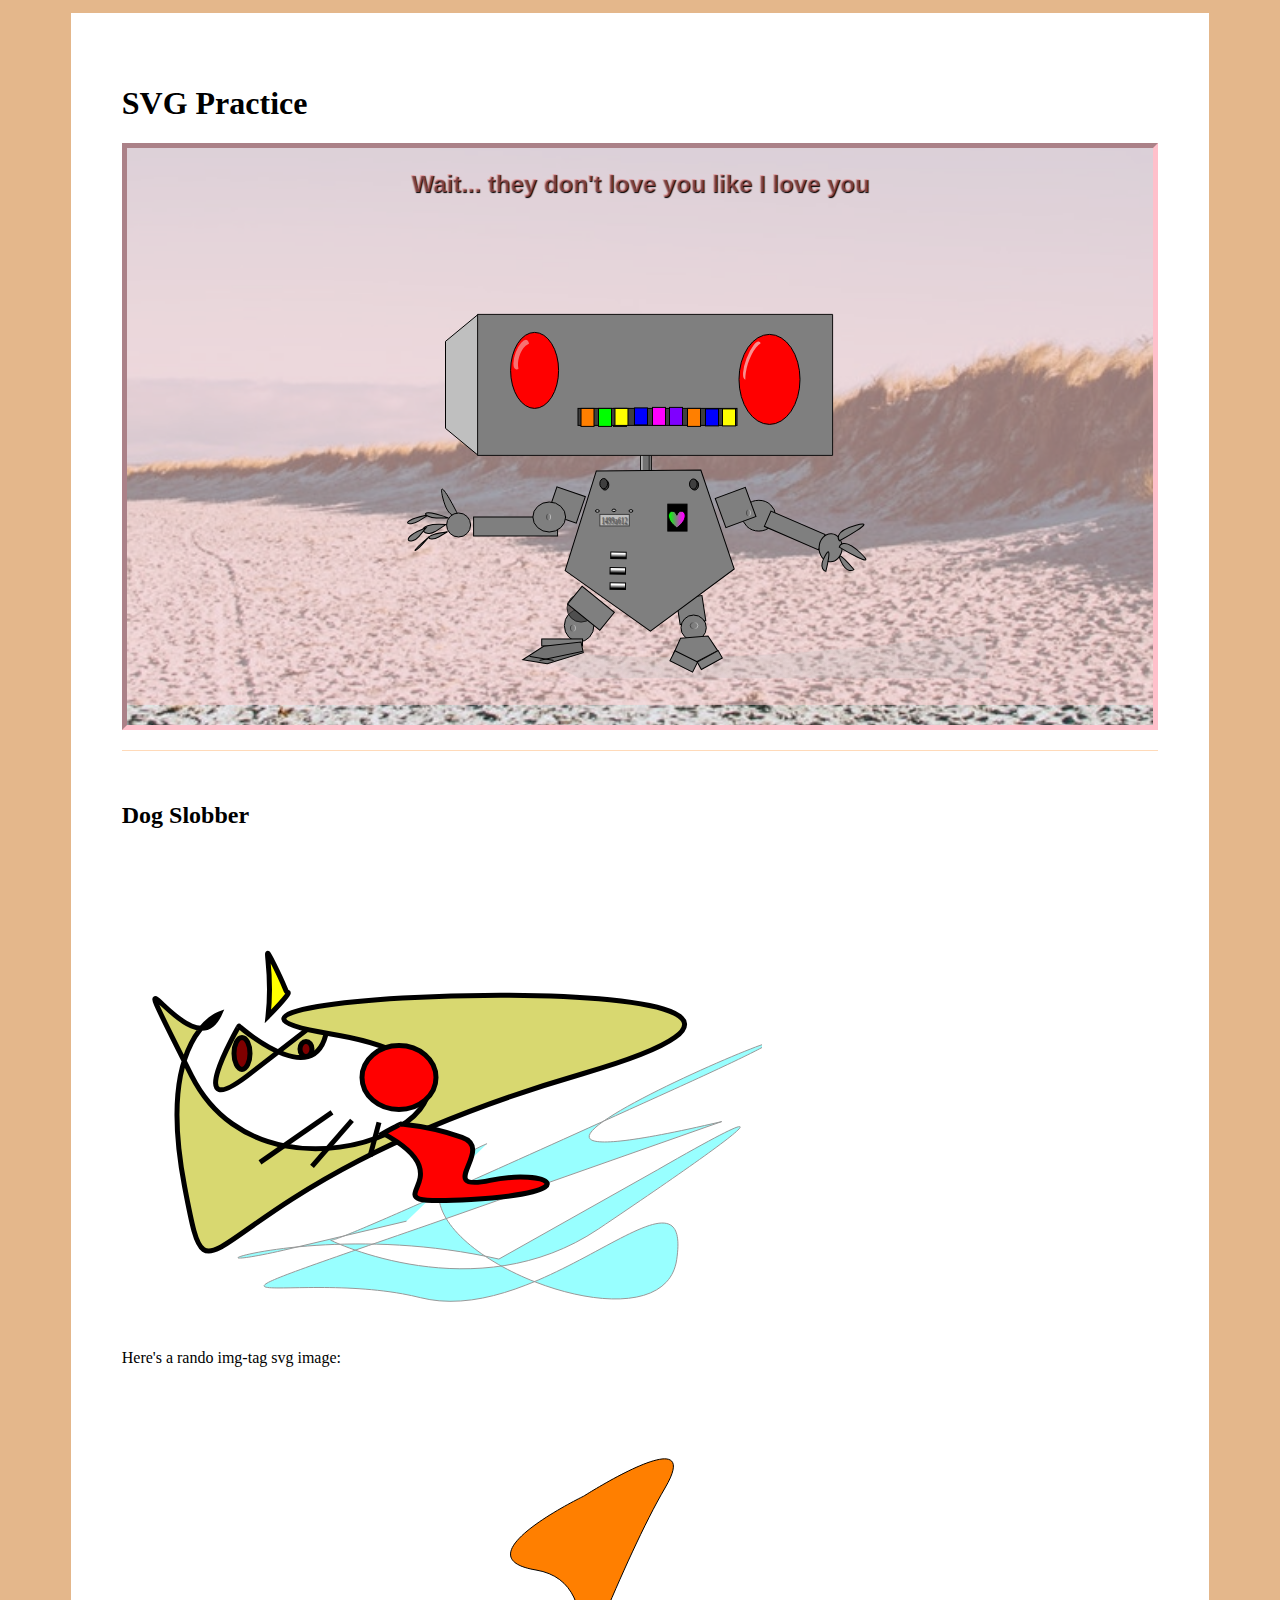
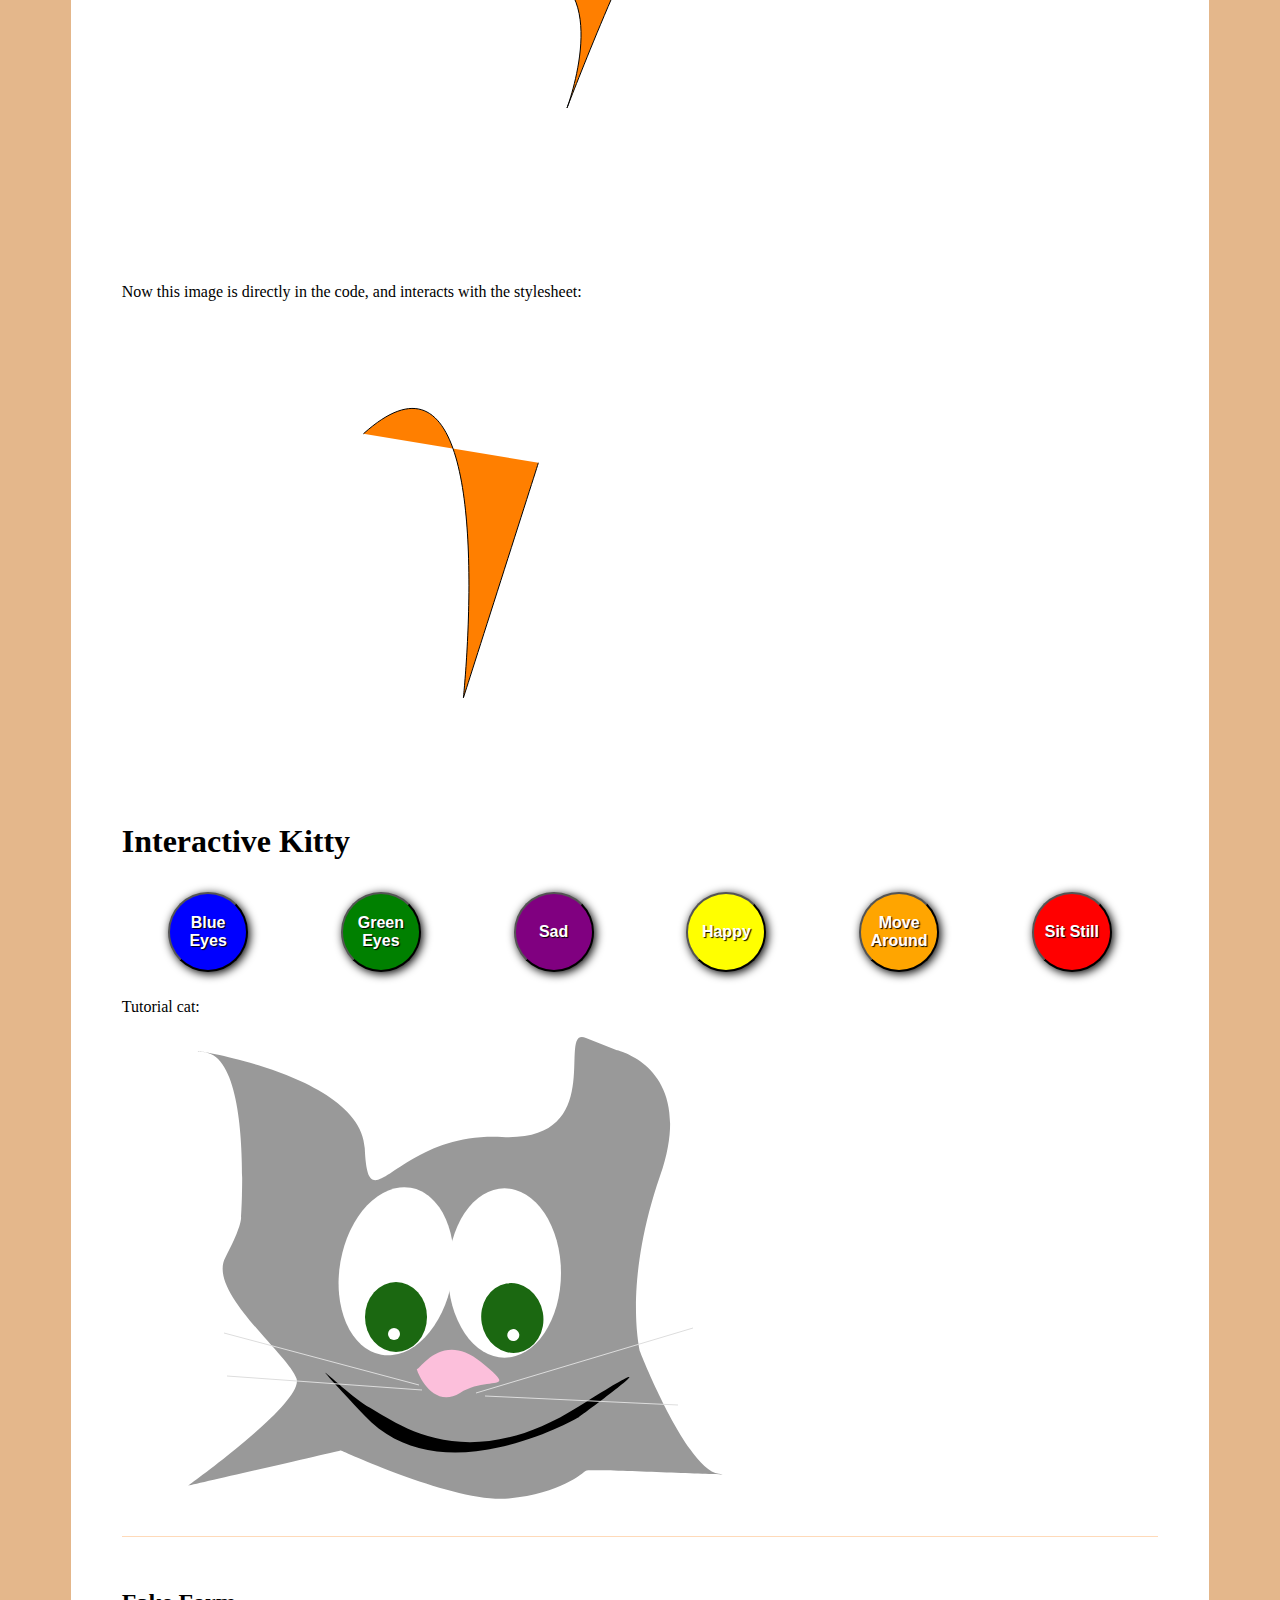
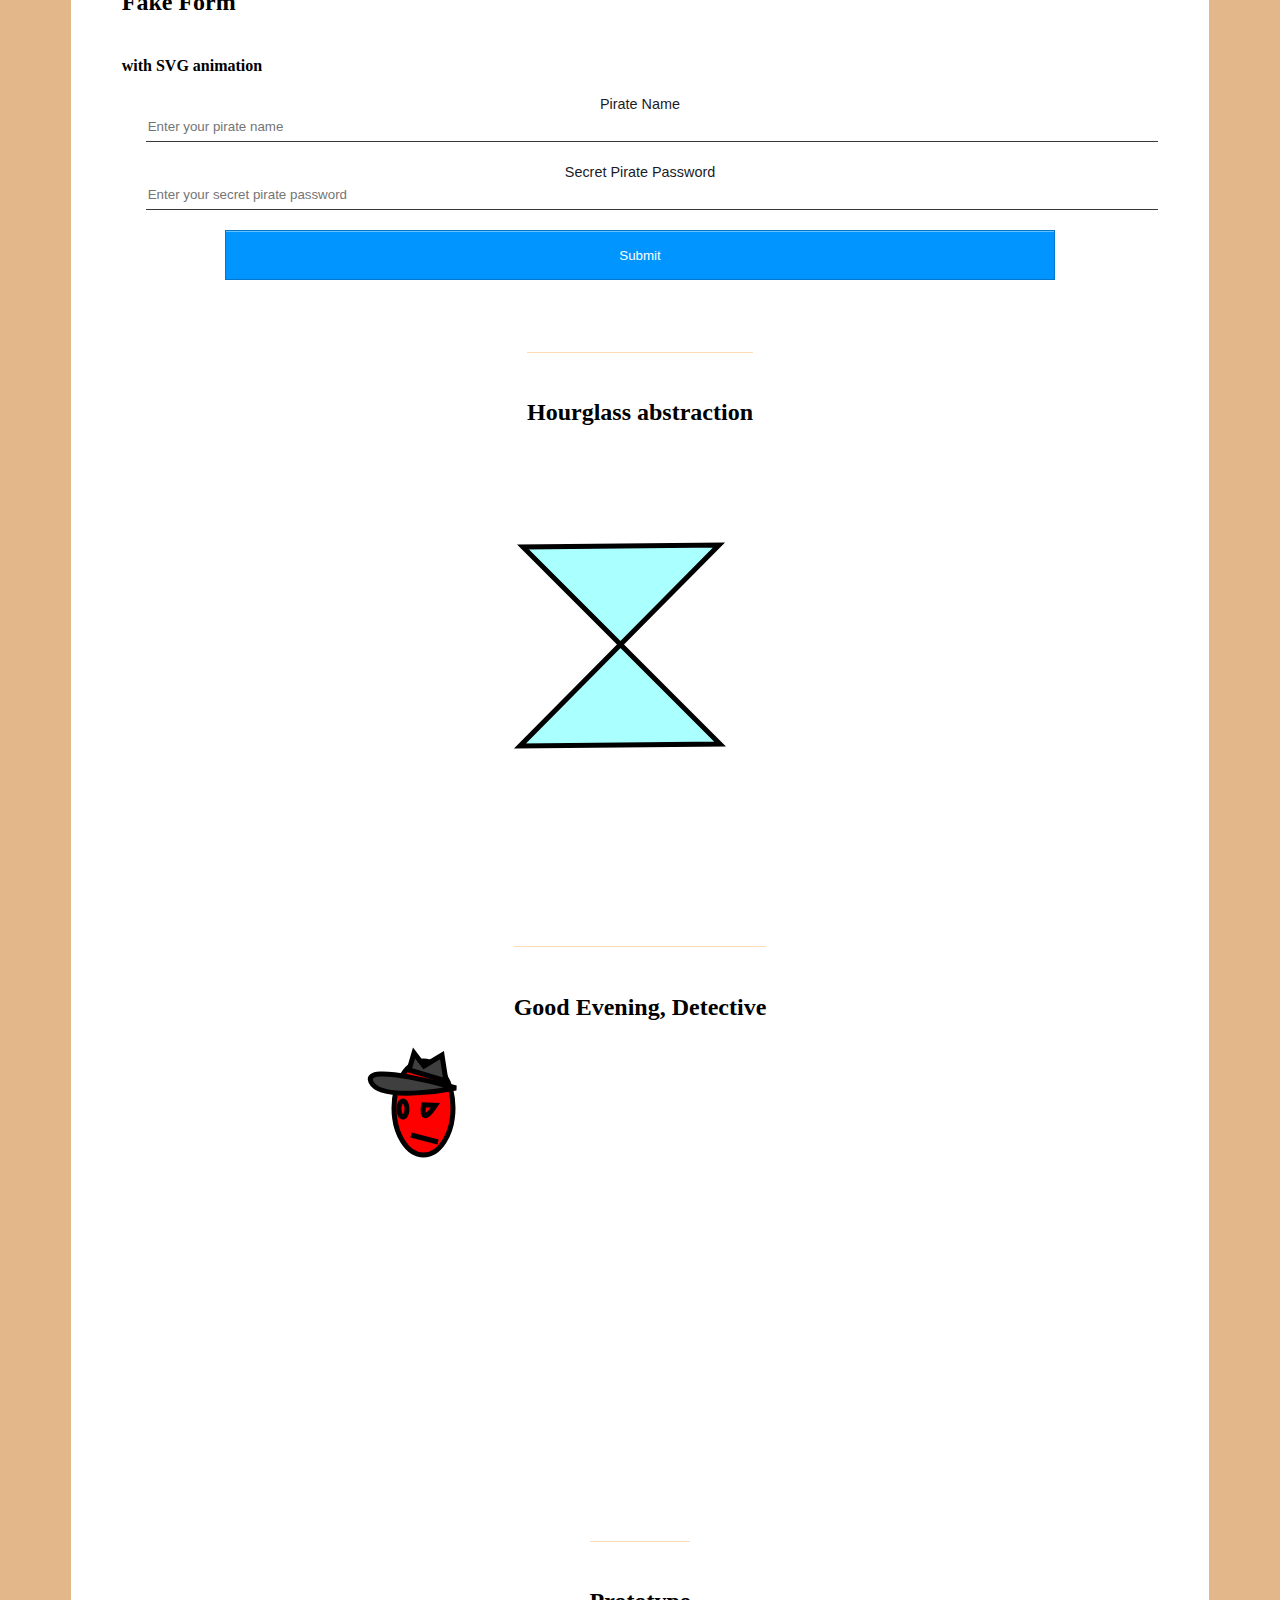
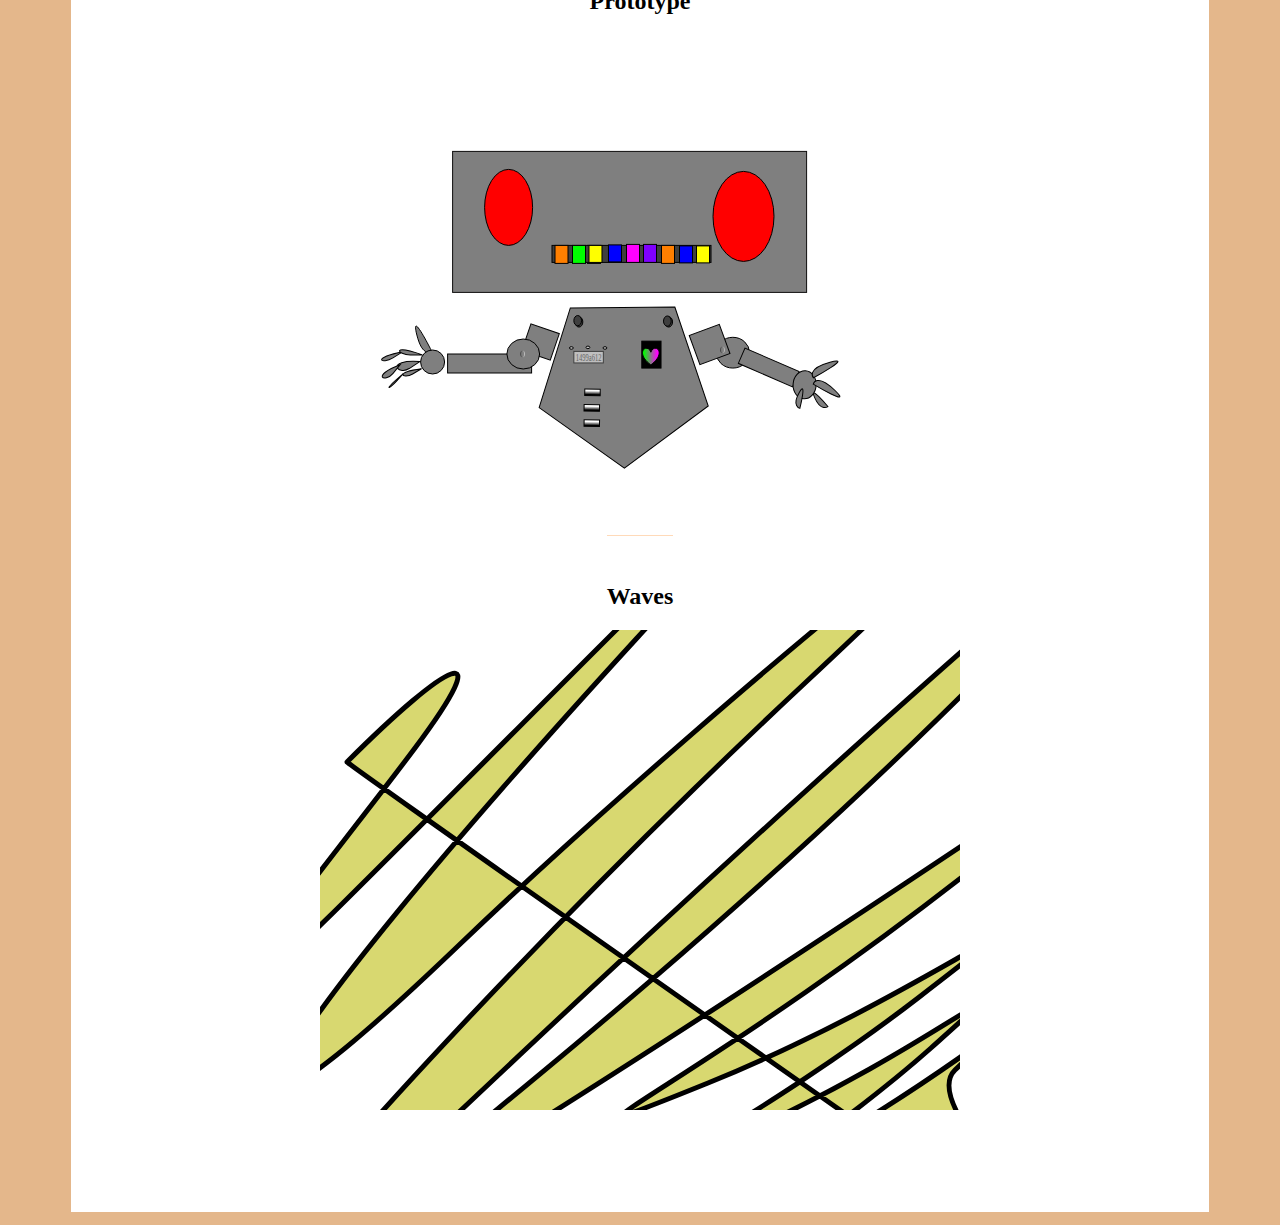
==== index.html @ c518fdb3 "add glitch effects to image" ====
<!DOCTYPE html>
<html lang="en" dir="ltr">
<head>
  <link rel="stylesheet" href="/css/master.css">
  <meta charset="utf-8">
  <title>SVG Practice</title>
</head>
<body>
  <div class="container">
    <div class="practice">
      <h1>SVG Practice</h1>
      <div class="robot-full">
        <div class="overlay">
          <h2>Wait... they don't love you like I love you<svg width="639.9999999999999" height="479.9999999999998" xmlns="http://www.w3.org/2000/svg" xmlns:svg="http://www.w3.org/2000/svg">
 <!-- Created with SVG-edit - http://svg-edit.googlecode.com/ -->
 <defs>
  <linearGradient id="svg_52">
   <stop stop-color="#000000" offset="0.15942"/>
   <stop stop-color="#ffffff" offset="0.72583"/>
  </linearGradient>
  <linearGradient id="svg_64">
   <stop stop-color="#00ff00" offset="0.06177"/>
   <stop stop-color="#ff00ff" offset="0.88208"/>
   <stop stop-color="#ff00ff" offset="1"/>
  </linearGradient>
  <linearGradient id="svg_72">
   <stop stop-color="#000000" offset="0"/>
   <stop stop-color="#ffffff" offset="1"/>
  </linearGradient>
  <pattern height="100" width="100" y="0" x="0" patternUnits="userSpaceOnUse" id="gridpattern">
   <image height="100" width="100" y="0" x="0" id="svg_8"/>
  </pattern>
  <linearGradient y2="0" x2="1" y1="0" x1="0" id="svg_81">
   <stop offset="0.8313" stop-color="#727272"/>
   <stop offset="1" stop-color="#8d8d8d"/>
  </linearGradient>
  <linearGradient id="svg_34" x1="0" y1="0" x2="1" y2="0">
   <stop stop-color="#727272" offset="0.8313"/>
   <stop stop-color="#8d8d8d" offset="1"/>
  </linearGradient>
  <linearGradient id="svg_89" x1="0" y1="0" x2="1" y2="0">
   <stop stop-color="#3f3f3f" offset="0.8938"/>
   <stop stop-color="#c0c0c0" offset="0.95239"/>
  </linearGradient>
  <linearGradient y2="0" x2="1" y1="0" x1="0" id="svg_90">
   <stop offset="0.82739" stop-color="#3f3f3f"/>
   <stop offset="0.95239" stop-color="#c0c0c0"/>
  </linearGradient>
  <linearGradient y2="0" x2="1" y1="0" x1="0" id="svg_95">
   <stop offset="0" stop-color="#3f3f3f"/>
   <stop offset="0.03442" stop-color="#c0c0c0"/>
  </linearGradient>
 </defs>
 <g stroke="null">
  <title>Layer 1</title>
  <path stroke="#0f0e0e" fill-opacity="0.28" id="svg_88" d="m190.25841,416.9064c369.01879,91.84539 657.98154,-19.44088 424.9671,142.81931c-233.01445,162.2602 -175.7843,37.80996 -176.69733,34.99325" stroke-linecap="null" stroke-linejoin="null" stroke-dasharray="null" stroke-width="0" fill="url(#svg_95)" transform="rotate(-7.409631252288818 444.63958740234267,529.9381713867186) "/>
  <rect stroke="#000000" id="svg_3" height="41.33333" width="10.66667" y="249.3333" x="294.66667" fill="url(#svg_81)"/>
  <polygon stroke="#000000" id="svg_35" fill="#bfbfbf" points="152.12864685058594,186.8656005859375 132.02796507961284,257.23919677734375 99.50437756329757,230.35887145996094 99.50437756329757,143.37234497070312 132.02796507961284,116.4920425415039 152.12864685058594,186.8656005859375 "/>
  <rect stroke="#000000" fill="#7f7f7f" stroke-width="null" stroke-dasharray="null" stroke-linejoin="null" stroke-linecap="null" x="332.08039" y="399.28295" width="25.93972" height="25.57867" id="svg_22" transform="rotate(-8.63525676727295 345.050231933594,412.07229614257807) "/>
  <rect stroke="#000000" fill="#bfbfbf" stroke-width="0" stroke-dasharray="null" stroke-linejoin="null" stroke-linecap="null" x="295.13751" y="256.95" width="1.5" height="15" id="svg_84"/>
  <rect stroke="#0f0e0e" fill="url(#svg_89)" stroke-width="0" stroke-dasharray="null" stroke-linejoin="null" stroke-linecap="null" x="302.45558" y="254.3195" width="2.21894" height="19.23077" id="svg_87"/>
  <path stroke="#0f0e0e" fill="#7f7f7f" stroke-width="null" stroke-dasharray="null" stroke-linejoin="null" stroke-linecap="null" d="m131.59999,116.4l355.00002,0l0,141l-355.00002,0l0,-141z" id="svg_1"/>
  <polygon stroke="#000000" id="svg_25" fill="#7f7f7f" points="388.6078944206238,337.4358973503113 327.2573390007019,422.04191541671753 227.99008131027222,389.72529554367065 227.99008131027222,285.1464991569519 327.2573390007019,252.8298487663269 388.6078944206238,337.4358973503113 " stroke-width="null" transform="rotate(-54.59344482421875 308.29898071289057,337.43588256835943) "/>
  <ellipse stroke="#000000" fill="#bfbfbf" stroke-width="null" stroke-dasharray="null" stroke-linejoin="null" stroke-linecap="null" cx="267.92276" cy="312.37823" rx="1.92308" ry="1.28205" id="svg_67"/>
  <ellipse stroke="#000000" fill="#bfbfbf" stroke-width="null" stroke-dasharray="null" stroke-linejoin="null" stroke-linecap="null" cx="251.36461" cy="312.96376" rx="1.92308" ry="1.28205" id="svg_76"/>
  <ellipse stroke="#000000" fill="#3f3f3f" stroke-width="null" stroke-dasharray="null" stroke-linejoin="null" stroke-linecap="null" cx="348.71793" cy="286.92309" id="svg_66" rx="3.84615" ry="5.12821"/>
  <ellipse stroke="#000000" fill="#3f3f3f" stroke-width="null" stroke-dasharray="null" stroke-linejoin="null" stroke-linecap="null" cx="258.97433" cy="286.92309" id="svg_65" rx="3.84615" ry="5.12821"/>
  <rect stroke="#000000" fill="url(#svg_52)" stroke-width="null" stroke-dasharray="null" stroke-linejoin="null" stroke-linecap="null" x="269.22177" y="349.60412" width="6.51726" height="15.45138" id="svg_51" transform="rotate(-89.04518127441406 272.48040771484375,357.3298034667969) "/>
  <ellipse stroke="#000000" fill="#7f7f7f" stroke-width="null" stroke-dasharray="null" stroke-linejoin="null" stroke-linecap="null" cx="412.82049" cy="317.69232" id="svg_42" rx="16.66667" ry="15.38462"/>
  <ellipse stroke="#000000" fill="#ff0000" stroke-width="null" stroke-dasharray="null" stroke-linejoin="null" stroke-linecap="null" cx="188.6" cy="172.4" id="svg_2" rx="24" ry="38"/>
  <ellipse stroke="#000000" fill="#ff0000" stroke-width="null" stroke-dasharray="null" stroke-linejoin="null" stroke-linecap="null" cx="423.49999" cy="181.4" rx="30.5" ry="45" id="svg_4"/>
  <rect stroke="#000000" fill="#3f3f3f" stroke-width="null" stroke-dasharray="null" stroke-linejoin="null" stroke-linecap="null" x="267.5" y="210.4" width="13" height="18" id="svg_11"/>
  <rect stroke="#000000" fill="#3f3f3f" stroke-width="null" stroke-dasharray="null" stroke-linejoin="null" stroke-linecap="null" x="232" y="210.4" width="159" height="17" id="svg_5"/>
  <rect stroke="#000000" fill="#ffff00" stroke-width="null" stroke-dasharray="null" stroke-linejoin="null" stroke-linecap="null" x="268.98178" y="210.41215" width="13" height="17" id="svg_9"/>
  <rect stroke="#000000" fill="#0000ff" stroke-width="null" stroke-dasharray="null" stroke-linejoin="null" stroke-linecap="null" x="288.47571" y="209.91215" width="13" height="17" id="svg_14"/>
  <rect stroke="#000000" fill="#7f00ff" stroke-width="null" stroke-dasharray="null" stroke-linejoin="null" stroke-linecap="null" x="323.5" y="209.4" width="13" height="18" id="svg_15"/>
  <rect stroke="#000000" fill="#ff00ff" stroke-width="null" stroke-dasharray="null" stroke-linejoin="null" stroke-linecap="null" x="306.5" y="209.4" width="13" height="18" id="svg_10"/>
  <rect stroke="#000000" fill="#ff7f00" stroke-width="null" stroke-dasharray="null" stroke-linejoin="null" stroke-linecap="null" x="235" y="210.4" width="13" height="18" id="svg_6"/>
  <rect stroke="#000000" fill="#00ff00" stroke-width="null" stroke-dasharray="null" stroke-linejoin="null" stroke-linecap="null" x="252.5" y="210.4" width="13" height="18" id="svg_12"/>
  <rect stroke="#000000" fill="#ff7f00" stroke-width="null" stroke-dasharray="null" stroke-linejoin="null" stroke-linecap="null" x="341.5" y="210.4" width="13" height="18" id="svg_16"/>
  <rect stroke="#000000" fill="#0000ff" stroke-width="null" stroke-dasharray="null" stroke-linejoin="null" stroke-linecap="null" x="359.5" y="210.9" width="13" height="17" id="svg_17"/>
  <rect stroke="#000000" fill="#ffff00" stroke-width="null" stroke-dasharray="null" stroke-linejoin="null" stroke-linecap="null" x="376.5" y="210.9" width="13" height="17" id="svg_18"/>
  <polygon stroke="null" id="svg_23" fill="#ff0000"/>
  <polygon stroke="null" id="svg_24" fill="#ff0000"/>
  <rect stroke="#000000" fill="#7f7f7f" stroke-width="null" stroke-dasharray="null" stroke-linejoin="null" stroke-linecap="null" x="205.60001" y="293" width="30" height="28" id="svg_26" transform="rotate(18.886079788208008 220.6000061035149,307.00000000000006) "/>
  <rect stroke="#000000" fill="#7f7f7f" stroke-width="null" stroke-dasharray="null" stroke-linejoin="null" stroke-linecap="null" x="373.6" y="294" width="32" height="31" id="svg_27" transform="rotate(-20.11259651184082 389.6000061035156,309.49999999999994) "/>
  <ellipse stroke="url(#svg_72)" fill="#7f7f7f" stroke-width="null" stroke-dasharray="null" stroke-linejoin="null" stroke-linecap="null" cx="201.92309" cy="319.6154" rx="1.92307" ry="3.20513" id="svg_69" opacity="0.5"/>
  <rect stroke="#000000" fill="#7f7f7f" stroke-width="null" stroke-dasharray="null" stroke-linejoin="null" stroke-linecap="null" x="127.6" y="319" width="84" height="19" id="svg_28"/>
  <ellipse stroke="#000000" fill="#7f7f7f" stroke-width="null" stroke-dasharray="null" stroke-linejoin="null" stroke-linecap="null" cx="203.24103" cy="319" id="svg_29" rx="16.35897" ry="15"/>
  <ellipse stroke="#000000" fill="#7f7f7f" stroke-width="null" stroke-dasharray="null" stroke-linejoin="null" stroke-linecap="null" cx="199.6" cy="311" id="svg_30" transform="rotate(-32.4712028503418 199.60000610351554,310.99999999999994) "/>
  <path stroke="#000000" fill="#7f7f7f" stroke-width="null" stroke-dasharray="null" stroke-linejoin="null" stroke-linecap="null" d="m111.6,316c0,0 -21,-42 -15,-17c6,25 15,17 15,17z" id="svg_33"/>
  <path stroke="#000000" fill="#7f7f7f" stroke-width="null" stroke-dasharray="null" stroke-linejoin="null" stroke-linecap="null" d="m84.24148,320.83673c-33,-6 -25,4 -12,2l12,-2z" id="svg_37" transform="rotate(-22.248985290527344 72.59998321533233,321.00000000000006) "/>
  <path stroke="#000000" fill="#7f7f7f" stroke-width="null" stroke-dasharray="null" stroke-linejoin="null" stroke-linecap="null" d="m102.6,318c-33,-6 -25,4 -12,2l12,-2z" id="svg_36" transform="rotate(9.763099670410156 90.95850372314449,318.16326904296875) "/>
  <path stroke="#000000" fill="#7f7f7f" stroke-width="null" stroke-dasharray="null" stroke-linejoin="null" stroke-linecap="null" d="m102.08292,336.98069c-27.66278,-6 -20.95665,4 -10.05919,2l10.05919,-2z" transform="rotate(-19.70992088317871 92.32424926757787,337.14395141601557) " id="svg_40"/>
  <ellipse stroke="#000000" fill="#7f7f7f" stroke-width="null" stroke-dasharray="null" stroke-linejoin="null" stroke-linecap="null" cx="112.6" cy="327" id="svg_31" rx="12" ry="12"/>
  <path stroke="#000000" fill="#7f7f7f" stroke-width="null" stroke-dasharray="null" stroke-linejoin="null" stroke-linecap="null" d="m100.24148,329.68168c-33,-11.69827 -25,7.79884 -12,3.89942l12,-3.89942z" id="svg_38" transform="rotate(-15.642210960388184 88.59998321533196,330) "/>
  <path stroke="#000000" fill="#7f7f7f" stroke-width="null" stroke-dasharray="null" stroke-linejoin="null" stroke-linecap="null" d="m82.28661,336.11648c-30.46783,-8.55996 -23.08169,5.70664 -11.07921,2.85332l11.07921,-2.85332z" transform="rotate(-36.54976272583008 71.53839111328134,336.3493957519531) " id="svg_39"/>
  <path stroke="#000000" fill="#7f7f7f" stroke-width="null" stroke-dasharray="null" stroke-linejoin="null" stroke-linecap="null" d="m85.86154,345.70923c-27.66278,-1.96785 -20.95666,1.3119 -10.0592,0.65595l10.0592,-0.65595z" transform="rotate(-44.41059875488281 76.10285949707034,345.7627868652344) " id="svg_41"/>
  <rect stroke="#000000" fill="#7f7f7f" stroke-width="null" stroke-dasharray="null" stroke-linejoin="null" stroke-linecap="null" x="419.23075" y="324.10258" width="58.97436" height="16.66667" id="svg_45" transform="rotate(-156.61474609375 448.71795654296875,332.4359436035157) "/>
  <path stroke="#000000" fill="#7f7f7f" stroke-width="null" stroke-dasharray="null" stroke-linejoin="null" stroke-linecap="null" d="m507.24411,372.19769c0,0 -17.2488,-25.02988 -12.32057,-10.13114c4.92823,14.89874 12.32057,10.13114 12.32057,10.13114z" id="svg_50" transform="rotate(-5.355936050415039 500.6410827636728,365.12820434570244) "/>
  <ellipse stroke="#000000" fill="#7f7f7f" stroke-width="null" stroke-dasharray="null" stroke-linejoin="null" stroke-linecap="null" cx="484.61536" cy="349.7436" id="svg_46" rx="11.53846" ry="14.10256" transform="rotate(3.270447254180908 484.6153869628918,349.7435913085935) "/>
  <path stroke="#000000" fill="#7f7f7f" stroke-width="null" stroke-dasharray="null" stroke-linejoin="null" stroke-linecap="null" d="m513.16729,346.22151c0,0 -21,-42 -15,-17c6,25 15,17 15,17z" id="svg_48" transform="rotate(88.09085845947266 505.1282348632813,334.3589782714844) "/>
  <path stroke="#000000" fill="#7f7f7f" stroke-width="null" stroke-dasharray="null" stroke-linejoin="null" stroke-linecap="null" d="m514.44934,366.73434c0,0 -21,-42 -15,-17c6,25 15,17 15,17z" id="svg_49" transform="rotate(147.65260314941406 506.4102783203125,354.871826171875) "/>
  <path stroke="#000000" fill="#7f7f7f" stroke-width="null" stroke-dasharray="null" stroke-linejoin="null" stroke-linecap="null" d="m487.37038,370.79846c0,0 -17.2488,-25.02988 -12.32057,-10.13114c4.92823,14.89873 12.32057,10.13114 12.32057,10.13114z" transform="rotate(48.53171157836914 480.76733398437494,363.72900390625) " id="svg_54"/>
  <rect stroke="#000000" fill="#000000" stroke-width="null" stroke-dasharray="null" stroke-linejoin="null" stroke-linecap="null" x="321.79483" y="306.15386" width="19.23076" height="26.92308" id="svg_56"/>
  <rect stroke="#000000" fill="url(#svg_52)" stroke-width="null" stroke-dasharray="null" stroke-linejoin="null" stroke-linecap="null" x="268.53623" y="365.09483" width="6.51726" height="15.45138" transform="rotate(-89.04518127441406 271.7948608398438,372.82049560546886) " id="svg_60"/>
  <rect stroke="#000000" fill="url(#svg_52)" stroke-width="null" stroke-dasharray="null" stroke-linejoin="null" stroke-linecap="null" x="268.53623" y="380.47943" width="6.51726" height="15.45138" transform="rotate(-89.04518127441406 271.7948608398437,388.2051086425781) " id="svg_61"/>
  <path class="heart" stroke="#000000" fill="url(#svg_64)" stroke-width="null" stroke-dasharray="null" stroke-linejoin="null" stroke-linecap="null" d="m330.84871,317.21957c3.43579,-9.86261 16.89734,0 0,12.6805c-16.89734,-12.6805 -3.43579,-22.54311 0,-12.6805z" id="svg_62"/>
  <ellipse stroke="#000000" fill="#3f3f3f" stroke-width="null" stroke-dasharray="null" stroke-linejoin="null" stroke-linecap="null" cx="257.69233" cy="285.64103" rx="3.84615" ry="5.12821" id="svg_68"/>
  <rect stroke="#000000" fill="#ffffff" stroke-width="null" stroke-dasharray="null" stroke-linejoin="null" stroke-linecap="null" opacity="0.5" x="253.84613" y="316.41027" width="29.48718" height="11.53846" id="svg_70"/>
  <text stroke="#000000" fill="#000000" stroke-width="0" stroke-dasharray="null" stroke-linejoin="null" stroke-linecap="null" opacity="0.5" x="260.25639" y="322.82053" id="svg_71" font-size="24" font-family="serif" text-anchor="middle" xml:space="preserve" transform="matrix(0.27092512535027286,0,0,0.46400904655456543,198.06937590454402,176.31589910760522) ">1499a612</text>
  <ellipse stroke="#000000" fill="#3f3f3f" stroke-width="null" stroke-dasharray="null" stroke-linejoin="null" stroke-linecap="null" cx="347.34819" cy="286.09314" rx="3.84615" ry="5.12821" id="svg_73"/>
  <ellipse stroke="url(#svg_72)" fill="#7f7f7f" stroke-width="null" stroke-dasharray="null" stroke-linejoin="null" stroke-linecap="null" cx="402.51013" cy="314.93929" rx="1.92307" ry="3.20513" opacity="0.5" id="svg_74"/>
  <ellipse stroke="url(#svg_72)" fill="#7f7f7f" stroke-width="null" stroke-dasharray="null" stroke-linejoin="null" stroke-linecap="null" cx="202.61133" cy="318.98787" rx="1.92307" ry="3.20513" opacity="0.5" id="svg_75"/>
  <ellipse stroke="#000000" fill="#bfbfbf" stroke-width="null" stroke-dasharray="null" stroke-linejoin="null" stroke-linecap="null" cx="284.9467" cy="312.96375" rx="1.92308" ry="1.28205" id="svg_77"/>
  <ellipse stroke="#000000" fill="#7f7f7f" stroke-width="null" stroke-dasharray="null" stroke-linejoin="null" stroke-linecap="null" cx="233.15364" cy="427.59494" id="svg_19" rx="14.76793" ry="16.1744"/>
  <ellipse stroke="#000000" fill="#3f3f3f" stroke-width="null" stroke-dasharray="null" stroke-linejoin="null" stroke-linecap="null" opacity="0.75" cx="235.10547" cy="410.01407" id="svg_20" ry="14.0647"/>
  <rect stroke="#000000" fill="#7f7f7f" stroke-width="null" stroke-dasharray="null" stroke-linejoin="null" stroke-linecap="null" x="195.72431" y="440.9564" width="40.78762" height="7.03235" id="svg_21"/>
  <rect stroke="#000000" fill="#7f7f7f" stroke-width="null" stroke-dasharray="null" stroke-linejoin="null" stroke-linecap="null" x="224.20403" y="398.78686" width="41.52613" height="23.02754" id="svg_13" transform="rotate(-140.96287536621094 244.96710205078125,410.3006591796875) "/>
  <ellipse stroke="#000000" fill="#7f7f7f" stroke-width="null" stroke-dasharray="null" stroke-linejoin="null" stroke-linecap="null" cx="347.62305" cy="429.70464" id="svg_32" rx="12.65823" ry="12.65823"/>
  <polygon stroke="#000000" id="svg_44" fill="#7f7f7f" points="361.6588315963745,451.50494384765625 352.19087505340576,473.75115966796875 336.87141704559326,465.2538146972656 336.87141704559326,437.7559814453125 352.19087505340576,429.2586669921875 361.6588315963745,451.50494384765625 " stroke-width="null" transform="rotate(85.36442565917969 349.26513671874994,451.5049133300781) "/>
  <rect stroke="#000000" fill="#7f7f7f" stroke-width="null" stroke-dasharray="null" stroke-linejoin="null" stroke-linecap="null" x="325.11953" y="457.83404" width="25.31646" height="11.25176" id="svg_47" transform="rotate(26.56503677368164 337.777770996094,463.4599304199218) "/>
  <rect stroke="#000000" fill="#7f7f7f" stroke-width="null" stroke-dasharray="null" stroke-linejoin="null" stroke-linecap="null" x="351.84246" y="457.83404" width="23.90999" height="8.43882" id="svg_53" transform="rotate(-28.926406860351562 363.7974548339842,462.05349731445307) "/>
  <polygon stroke="null" id="svg_57" fill="#bfbfbf"/>
  <polygon stroke="null" id="svg_58" fill="#bfbfbf"/>
  <polygon stroke="null" id="svg_59" fill="#bfbfbf"/>
  <polygon stroke="null" id="svg_63" fill="#bfbfbf"/>
  <ellipse stroke="#000000" transform="rotate(20.674423217773438 175.27896118164065,156.58074951171875) " ry="15.64058" rx="6" id="svg_7" cy="156.58075" cx="175.27896" stroke-linecap="null" stroke-linejoin="null" stroke-dasharray="null" stroke-width="0" fill="#f77171"/>
  <ellipse stroke="#000000" transform="rotate(17.447187423706055 182.80000305175773,161.3999938964844) " ry="17" rx="10" id="svg_55" cy="161.4" cx="182.8" stroke-linecap="null" stroke-linejoin="null" stroke-dasharray="null" stroke-width="0" fill="#ff0000"/>
  <ellipse stroke="#000000" id="svg_78" transform="rotate(20.674423217773438 406.1228637695315,162.64448547363273) " ry="20.20385" rx="6" cy="162.64448" cx="406.12284" stroke-linecap="null" stroke-linejoin="null" stroke-dasharray="null" stroke-width="0" fill="#f99090"/>
  <ellipse stroke="#000000" id="svg_79" transform="rotate(17.447187423706055 411.4760437011719,168.61248779296884) " ry="25.2316" rx="10" cy="168.61247" cx="411.47607" stroke-linecap="null" stroke-linejoin="null" stroke-dasharray="null" stroke-width="0" fill="#ff0000"/>
  <polygon stroke="#000000" id="svg_43" fill="url(#svg_34)" points="236.79272294291457,455.53168519462065 213.62212387806483,464.37274964774565 176.13139189275478,460.9957660051675 176.13139189275478,450.06757386649565 213.62212387806483,446.6905597063394 236.79272294291457,455.53168519462065 " transform="rotate(168.23336791992188 206.4620666503906,455.5316467285157) "/>
  <line stroke="#000000" fill="none" stroke-dasharray="null" stroke-linejoin="null" stroke-linecap="null" x1="183.6" y1="458.4" x2="207.6" y2="462.4" id="svg_80"/>
  <line stroke="#000000" fill="none" stroke-width="null" stroke-dasharray="null" stroke-linejoin="null" stroke-linecap="null" x1="193.6" y1="462.4" x2="236.6" y2="453.4" id="svg_82"/>
  <ellipse stroke="url(#svg_72)" fill="#7f7f7f" stroke-width="null" stroke-dasharray="null" stroke-linejoin="null" stroke-linecap="null" cx="226.95884" cy="430.11239" rx="2.54736" ry="3.20513" opacity="0.5" id="svg_85"/>
  <ellipse stroke="url(#svg_72)" fill="#7f7f7f" stroke-width="null" stroke-dasharray="null" stroke-linejoin="null" stroke-linecap="null" cx="348.07208" cy="427.61521" rx="3.79595" ry="3.20513" opacity="0.5" id="svg_86"/>
  <path stroke="#0f0e0e" id="svg_93" d="m250.16309,441.53724l1.33215,-2.33126l1.33215,2.33126l-2.66429,0l-0.00001,0z" fill-opacity="0.3" stroke-linecap="null" stroke-linejoin="null" stroke-dasharray="null" stroke-width="0" fill="url(#svg_90)"/>
  <polygon fill="url(#svg_90)" id="svg_99"/>
  <polygon fill="url(#svg_90)" id="svg_101"/>
  <polygon fill="url(#svg_90)" id="svg_102"/>
  <polygon fill="url(#svg_90)" id="svg_103"/>
  <polygon fill="url(#svg_90)" id="svg_104"/>
  <polygon fill="url(#svg_90)" id="svg_105"/>
  <polygon fill="url(#svg_90)" id="svg_106"/>
  <polygon fill="url(#svg_90)" id="svg_107"/>
 </g>
</svg>

        </div>
      </div>
      <h2>Dog Slobber</h2>
      <svg width="640" height="480" xmlns="http://www.w3.org/2000/svg" xmlns:svg="http://www.w3.org/2000/svg">
        <!-- Created with SVG-edit - http://svg-edit.googlecode.com/ -->
        <g>
          <title>Layer 1</title>
          <path fill="#d8d870" stroke="#000000" stroke-width="5" stroke-dasharray="null" stroke-linejoin="null" stroke-linecap="null" d="m206,164.4c0,91 -89,13 -89,12.6c0,-0.4 -61,105.4 14,45.4l75,-58z" id="svg_1"/>
          <path fill="#d8d870" stroke="#000000" stroke-width="5" stroke-dasharray="null" stroke-linejoin="null" stroke-linecap="null" d="m97.62963,164.77037c-28,62 -113,-106 -28,62c85,168 392,-1 138,-42c-254,-41 649,-75 253,40c-396,115 -369,265 -398,113c-29,-152 35,-173 35,-173z" id="svg_2"/>
          <ellipse fill="#ff0000" stroke="#000000" stroke-width="5" stroke-dasharray="null" stroke-linejoin="null" stroke-linecap="null" cx="277" cy="228.4" id="svg_3" rx="37" ry="32"/>
          <ellipse fill="#7f0000" stroke="#000000" stroke-width="5" stroke-dasharray="null" stroke-linejoin="null" stroke-linecap="null" cx="120" cy="204.4" id="svg_4" rx="8" ry="16"/>
          <ellipse fill="#7f0000" stroke-width="5" stroke-dasharray="null" stroke-linejoin="null" stroke-linecap="null" cx="184" cy="199.9" id="svg_5" rx="6" ry="7.5" stroke="#000000"/>
          <path fill="#ffff00" stroke="#000000" stroke-width="5" stroke-dasharray="null" stroke-linejoin="null" stroke-linecap="null" d="m146,167.4c6,-52 -8,-80 6,-52c14,28 11,27 14,28c3,1 -20,24 -20,24z" id="svg_6"/>
          <line fill="none" stroke-width="5" stroke-dasharray="null" stroke-linejoin="null" stroke-linecap="null" x1="210" y1="263.40007" x2="138" y2="313.40007" id="svg_9" stroke="#000000"/>
          <line fill="none" stroke-width="5" stroke-dasharray="null" stroke-linejoin="null" stroke-linecap="null" x1="230" y1="271.40002" x2="190" y2="317.40002" id="svg_10" stroke="#000000"/>
          <line fill="none" stroke="#000000" stroke-width="5" stroke-dasharray="null" stroke-linejoin="null" stroke-linecap="null" x1="257" y1="273.4" x2="248" y2="307.4" id="svg_11"/>
          <path fill="#00ffff" stroke="#000000" stroke-width="null" stroke-dasharray="null" stroke-linejoin="null" stroke-linecap="null" opacity="0.4" d="m365.03704,294.63704c-173.03704,73.48148 173.03704,227.55556 189.62963,116.14815c16.59259,-111.40741 -132.74074,68.74074 -256,37.92593c-123.25926,-30.81481 -284.44444,28.44444 9.48148,-73.48148l291.55556,-102.63704c-407.7037,95.52593 286.81481,-184.17778 -47.40741,-32.47407c-334.22222,151.7037 -341.33333,151.7037 -343.7037,150.99259c-2.37037,-0.71111 144.59259,71.82222 267.85185,-11.14074c123.25926,-82.96296 215.7037,-149.33333 59.25926,-59.25926l-158.81481,89.36296c-184.88889,-41.95556 -341.33333,19.67407 -215.7037,-8.77037l123.25926,-29.15556" id="svg_22"/>
          <path fill="#ff0000" stroke="#000000" stroke-width="5" stroke-dasharray="null" stroke-linejoin="null" stroke-linecap="null" d="m261,284.4c93,50 -32,73 88,66c120,-7 76,-31 19,-19c-57,12 6,-31 -28,-43c-34,-12 -61,-13 -61,-13.4c0,-0.4 -18,9.4 -18,9.4z" id="svg_12"/>
        </g>
      </svg>
      <p>Here's a rando img-tag svg image:</p>
      <img src="/svg/odd-orange.svg" alt="first go at SVG">
      <p>Now this image is directly in the code, and interacts with the stylesheet:</p>
      <svg width="640" height="480" xmlns="http://www.w3.org/2000/svg" xmlns:svg="http://www.w3.org/2000/svg">
        <!-- Created with SVG-edit - http://svg-edit.googlecode.com/ -->
        <g>
          <title>Layer 1</title>
          <path fill="none" stroke-width="null" stroke-dasharray="null" stroke-linejoin="null" stroke-linecap="null" opacity="0.7" d="m55.06749,124.45394q0.40532,0.27837 0.80969,0m-0.72185,-0.54978c0,-0.04302 0.03488,-0.0779 0.0779,-0.0779c0.04302,0 0.0779,0.03488 0.0779,0.0779c0,0.04302 -0.03488,0.0779 -0.0779,0.0779c-0.04302,0 -0.0779,-0.03488 -0.0779,-0.0779m0.47916,0c0,-0.04302 0.03488,-0.0779 0.0779,-0.0779c0.04302,0 0.0779,0.03488 0.0779,0.0779c0,0.04302 -0.03488,0.0779 -0.0779,0.0779c-0.04302,0 -0.0779,-0.03488 -0.0779,-0.0779m-0.9095,0.22365l0,0c0,-0.41301 0.33481,-0.74781 0.74781,-0.74781c0.41301,0 0.74781,0.33481 0.74781,0.74781c0,0.41301 -0.33481,0.74781 -0.74781,0.74781c-0.41301,0 -0.74781,-0.33481 -0.74781,-0.74781zm0,0l0,0c0,-0.41301 0.33481,-0.74781 0.74781,-0.74781c0.41301,0 0.74781,0.33481 0.74781,0.74781c0,0.41301 -0.33481,0.74781 -0.74781,0.74781c-0.41301,0 -0.74781,-0.33481 -0.74781,-0.74781z" id="svg_7" transform="rotate(131.13453674316406 0,0) "/>
          <path class="my-shape" id="svg_2" d="m241.39506,116.80247c141,-127 100,264 100,264c0,0 75,-235 75,-235" stroke-linecap="null" stroke-linejoin="null" stroke-dasharray="null" stroke-width="null" stroke="#000000" fill="#ff7f00"/>
        </g>
      </svg>

    </div>


    <div class="cat">
      <h1>Interactive Kitty</h1>
      <div class="buttons">
        <button class="blue" data-add="blue-eyes" type="button" name="button">Blue Eyes</button>
        <button class="green" data-remove="blue-eyes" type="button" name="button">Green Eyes</button>
        <button class="purple" data-add="sad" type="button" name="button">Sad</button>
        <button class="yellow" data-remove="sad" type="button" name="button">Happy</button>
        <button class="orange" data-add="move-around" type="button" name="button">Move Around</button>
        <button class="red" data-remove="move-around" type="button" name="button">Sit Still</button>
      </div>
      <p>Tutorial cat:</p>
      <div class="svg-container">
        <svg class="cat" width="640" height="480" xmlns="http://www.w3.org/2000/svg" xmlns:svg="http://www.w3.org/2000/svg">
          <path d="m119.00002,184.5c0,0 11.25,-157.50001 -36,-164.25001c-47.25,-6.75 156,15.75001 159.75,96.00001c3.75,80.25 29.25,-16.5 137.25,-11.25c108.00001,5.25 53.25001,-111.75001 84.00001,-99.00001l30.24997,12.00001c0,0 81.50003,17.25 44.00003,125.25c-37.5,108 -20.25,174.75 -20.75003,174.75c-0.50003,0 47.75003,120.75 79.25003,123.75c31.5,3 -129,-5.25 -132.75,-3c-3.75,2.25 -24.75,22.50001 -77.25001,27.75001c-52.5,5.25 -167.25,-48.00001 -167.75002,-48.00001c-0.50002,0 -152.49998,35.25001 -153,35.25c-0.50002,-0.00001 116.75002,-83.25 108.50002,-107.25c-8.25,-24 -89.25,-87 -71.25,-120.75c18,-33.75 15.75,-41.25 15.75,-41.25z" stroke-linecap="null" stroke-linejoin="null" stroke-dasharray="null" stroke-width="0" stroke="#000000" fill="#999999"/>
          <g transform="rotate(-10 382.4999999999998,240.99999999999974) ">
            <ellipse fill="#ffffff" stroke-width="0" stroke-dasharray="null" stroke-linejoin="null" stroke-linecap="null" cx="382.5" cy="240.99998" rx="56.50162" ry="84.75243" transform="rotate(10 382.5000000000002,240.99996948242193) " stroke="#000000"/>
            <g class="inner-eye-group">
              <ellipse class="eye-color" fill="#1b6811" stroke="#000000" stroke-width="0" stroke-dasharray="null" stroke-linejoin="null" stroke-linecap="null" cx="382.38001" cy="286.68047" rx="31" ry="35"/>
              <ellipse fill="#ffffff" stroke="#000000" stroke-width="0" stroke-dasharray="null" stroke-linejoin="null" stroke-linecap="null" cx="380.38001" cy="303.68047" rx="6" ry="6"/>
            </g>
          </g>
          <g>
            <ellipse fill="#ffffff" stroke-width="0" stroke-dasharray="null" stroke-linejoin="null" stroke-linecap="null" cx="274.11999" cy="239.31951" rx="56.50162" ry="84.75243" transform="rotate(10 274.1199951171879,239.31950378417977) " stroke="#000000"/>
            <g class="inner-eye-group">
              <ellipse class="eye-color" fill="#1b6811" stroke="#000000" stroke-width="0" stroke-dasharray="null" stroke-linejoin="null" stroke-linecap="null" cx="274" cy="285" rx="31" ry="35"/>
              <ellipse fill="#ffffff" stroke="#000000" stroke-width="0" stroke-dasharray="null" stroke-linejoin="null" stroke-linecap="null" cx="272" cy="302" rx="6" ry="6"/>
            </g>
          </g>
          <path d="m295,337c2,2 25,-39 64,-7c39,32 8,13 -21,31c-29,18 -45,-26 -43,-24z" stroke-linecap="null" stroke-linejoin="null" stroke-dasharray="null" stroke-width="0" stroke="#000000" fill="#fcbfdb"/>
          <path d="m236,384c0,0 154,106 224,17c70,-89 -203,-2 -203,-2c0,0 -21,-15 -21,-15z" stroke-linecap="null" stroke-linejoin="null" stroke-dasharray="null" stroke-width="0" stroke="#000000" fill="none"/>
          <path class="mouth" stroke="#000000" stroke-width="0" d="m248.03582,375.86192c26.65347,15.01979 95.78592,70.09234 209.06318,-1.66887c113.27726,-71.7612 0,10.84762 0,10.84762c0,0 -138.26489,80.93996 -214.89363,-1.66887c-76.62874,-82.60883 -20.82303,-22.52968 5.83045,-7.50989l0,0.00001z" stroke-linecap="null" stroke-linejoin="null" stroke-dasharray="null" fill="#000000" />
          <g class="left-whiskers">
            <line y2="301" x2="102" y1="353" x1="297" stroke-linecap="null" stroke-linejoin="null" stroke-dasharray="null" stroke="#DDDDDD" fill="none"/>
            <line fill="none" stroke="#DDDDDD" stroke-width="null" stroke-dasharray="null" stroke-linejoin="null" stroke-linecap="null" x1="105" y1="344" x2="300" y2="358" />
          </g>

          <g class="right-whiskers">
            <line fill="none" stroke="#DDDDDD" stroke-width="null" stroke-dasharray="null" stroke-linejoin="null" stroke-linecap="null" x1="354" y1="361" x2="571" y2="296" />
            <line y2="364" x2="363" y1="373" x1="556" stroke-linecap="null" stroke-linejoin="null" stroke-dasharray="null" stroke-width="null" stroke="#DDDDDD" fill="none"/>
          </g>
        </svg>
      </div>
      <form class="test-form">
        <h2>Fake Form</h2>
        <h4>with SVG animation</h4>
        <label class="test-form-label">Pirate Name</label>
        <div class="test-form-input-line">
          <!-- viewBox defines dimension of the drawing -->
          <input type="text" placeholder="Enter your pirate name" required minLength="1">
          <svg viewBox="0 0 20 20" class="icon">
            <path d="M0 0 L10 10 L0 20"></path>
          </svg>
          <br>
        </div>
        <svg class="line" viewBox="0 0 40 2" preserveAspectRatio="none">
          <path  d="MO 1 L40 1" />
          <path  d="MO 1 L40 1" class="focus"/>
        </svg>
        <label  class="test-form-label">Secret Pirate Password</label>
        <div class="test-form-input-line">
          <input type="password" name="password" placeholder="Enter your secret pirate password" required minLength="8">
          <svg viewBox="0 0 20 20" class="icon">
            <path d="M0 0 L10 10 L0 20"></path>
          </svg>
        </div>
        <button type="submit" name="button">Submit</button>
      </form>
    </div>
    <div class="just-having-fun">
      <h2>Hourglass abstraction</h2>
      <svg width="640" height="480" xmlns="http://www.w3.org/2000/svg" xmlns:svg="http://www.w3.org/2000/svg">
        <!-- Created with SVG-edit - http://svg-edit.googlecode.com/ -->
        <g>
          <title>Layer 1</title>
          <path fill="#aaffff" stroke="#000000" stroke-width="5" d="m203,101l197,197l-200,2l199,-201l-196,2z" id="svg_1"/>
        </g>
      </svg>
      <h2>Good Evening, Detective</h2>
      <svg width="640" height="480" xmlns="http://www.w3.org/2000/svg" xmlns:svg="http://www.w3.org/2000/svg">
        <!-- Created with SVG-edit - http://svg-edit.googlecode.com/ -->
        <g>
          <title>Layer 1</title>
          <ellipse fill="#FF0000" stroke-width="5" cx="103.5" cy="67" id="svg_4" rx="29.5" ry="47" stroke="#000000"/>
          <path fill="#3f3f3f" stroke="#000000" stroke-width="5" stroke-dasharray="null" stroke-linejoin="null" stroke-linecap="null" d="m51,41c-10,-21 85,6 85,6c0,0 -75,15 -85,-6z" id="svg_6"/>
          <path fill="#3f3f3f" stroke="#000000" stroke-width="5" stroke-dasharray="null" stroke-linejoin="null" stroke-linecap="null" d="m104,25l18,-11l4,26l-37,-11l5,-17l10,13z" id="svg_7"/>
          <ellipse fill="#FF0000" stroke="#000000" stroke-width="5" stroke-dasharray="null" stroke-linejoin="null" stroke-linecap="null" cx="83" cy="68" id="svg_12" rx="4" ry="8"/>
          <path fill="#ff0000" stroke="#000000" stroke-width="5" stroke-dasharray="null" stroke-linejoin="null" stroke-linecap="null" d="m101,63c28,6 4,11 4,11c0,0 -4,-11 -4,-11z" id="svg_16" transform="rotate(111.83560943603516 107.78670501708983,68.50000000000001) "/>
          <line fill="none" stroke="#000000" stroke-width="5" stroke-dasharray="null" stroke-linejoin="null" stroke-linecap="null" x1="91" y1="94" x2="118" y2="101" id="svg_21"/>
        </g>
      </svg>
      <h2>Prototype</h2>
      <svg width="639.9999999999999" height="480" xmlns="http://www.w3.org/2000/svg" xmlns:svg="http://www.w3.org/2000/svg">
        <!-- Created with SVG-edit - http://svg-edit.googlecode.com/ -->
        <defs>
          <linearGradient id="svg_52">
            <stop stop-color="#000000" offset="0.15942"/>
            <stop stop-color="#ffffff" offset="0.72583"/>
          </linearGradient>
          <linearGradient id="svg_64">
            <stop stop-color="#00ff00" offset="0.06177"/>
            <stop stop-color="#ff00ff" offset="0.88208"/>
            <stop stop-color="#ff00ff" offset="1"/>
          </linearGradient>
          <linearGradient id="svg_72">
            <stop stop-color="#000000" offset="0"/>
            <stop stop-color="#ffffff" offset="1"/>
          </linearGradient>
        </defs>
        <g stroke="null">
          <title>Layer 1</title>
          <rect fill="#7f7f7f" stroke-width="null" stroke-dasharray="null" stroke-linejoin="null" stroke-linecap="null" x="132.6" y="116.4" width="354" height="141" id="svg_1" stroke="#0f0e0e"/>
          <polygon id="svg_25" fill="#7f7f7f" points="388.6078944206238,337.4358973503113 327.2573390007019,422.04191541671753 227.99008131027222,389.72529554367065 227.99008131027222,285.1464991569519 327.2573390007019,252.8298487663269 388.6078944206238,337.4358973503113 " stroke-width="null" transform="rotate(-54.59344482421875 308.29898071289057,337.43588256835943) " stroke="#000000"/>
          <ellipse fill="#bfbfbf" stroke-width="null" stroke-dasharray="null" stroke-linejoin="null" stroke-linecap="null" cx="267.92276" cy="312.37823" rx="1.92308" ry="1.28205" id="svg_67" stroke="#000000"/>
          <ellipse fill="#bfbfbf" stroke-width="null" stroke-dasharray="null" stroke-linejoin="null" stroke-linecap="null" cx="251.36461" cy="312.96376" rx="1.92308" ry="1.28205" stroke="#000000" id="svg_76"/>
          <ellipse fill="#3f3f3f" stroke-width="null" stroke-dasharray="null" stroke-linejoin="null" stroke-linecap="null" cx="348.71793" cy="286.92309" id="svg_66" rx="3.84615" ry="5.12821" stroke="#000000"/>
          <ellipse fill="#3f3f3f" stroke="#000000" stroke-width="null" stroke-dasharray="null" stroke-linejoin="null" stroke-linecap="null" cx="258.97433" cy="286.92309" id="svg_65" rx="3.84615" ry="5.12821"/>
          <rect fill="url(#svg_52)" stroke-width="null" stroke-dasharray="null" stroke-linejoin="null" stroke-linecap="null" x="269.22177" y="349.60412" width="6.51726" height="15.45138" id="svg_51" transform="rotate(-89.04518127441406 272.48040771484375,357.3298034667969) " stroke="#000000"/>
          <ellipse fill="#7f7f7f" stroke="#000000" stroke-width="null" stroke-dasharray="null" stroke-linejoin="null" stroke-linecap="null" cx="412.82049" cy="317.69232" id="svg_42" rx="16.66667" ry="15.38462"/>
          <ellipse fill="#ff0000" stroke-width="null" stroke-dasharray="null" stroke-linejoin="null" stroke-linecap="null" cx="188.6" cy="172.4" id="svg_2" rx="24" ry="38" stroke="#000000"/>
          <ellipse fill="#ff0000" stroke-width="null" stroke-dasharray="null" stroke-linejoin="null" stroke-linecap="null" cx="423.49999" cy="181.4" rx="30.5" ry="45" id="svg_4" stroke="#000000"/>
          <rect fill="#3f3f3f" stroke-width="null" stroke-dasharray="null" stroke-linejoin="null" stroke-linecap="null" x="267.5" y="210.4" width="13" height="18" id="svg_11" stroke="#000000"/>
          <rect fill="#3f3f3f" stroke-width="null" stroke-dasharray="null" stroke-linejoin="null" stroke-linecap="null" x="232" y="210.4" width="159" height="17" id="svg_5" stroke="#000000"/>
          <rect fill="#ffff00" stroke-width="null" stroke-dasharray="null" stroke-linejoin="null" stroke-linecap="null" x="268.98178" y="210.41215" width="13" height="17" id="svg_9" stroke="#000000"/>
          <rect fill="#0000ff" stroke-width="null" stroke-dasharray="null" stroke-linejoin="null" stroke-linecap="null" x="288.47571" y="209.91215" width="13" height="17" id="svg_14" stroke="#000000"/>
          <rect fill="#7f00ff" stroke-width="null" stroke-dasharray="null" stroke-linejoin="null" stroke-linecap="null" x="323.5" y="209.4" width="13" height="18" id="svg_15" stroke="#000000"/>
          <rect fill="#ff00ff" stroke-width="null" stroke-dasharray="null" stroke-linejoin="null" stroke-linecap="null" x="306.5" y="209.4" width="13" height="18" id="svg_10" stroke="#000000"/>
          <rect fill="#ff7f00" stroke-width="null" stroke-dasharray="null" stroke-linejoin="null" stroke-linecap="null" x="235" y="210.4" width="13" height="18" id="svg_6" stroke="#000000"/>
          <rect fill="#00ff00" stroke-width="null" stroke-dasharray="null" stroke-linejoin="null" stroke-linecap="null" x="252.5" y="210.4" width="13" height="18" id="svg_12" stroke="#000000"/>
          <rect fill="#ff7f00" stroke-width="null" stroke-dasharray="null" stroke-linejoin="null" stroke-linecap="null" x="341.5" y="210.4" width="13" height="18" id="svg_16" stroke="#000000"/>
          <rect fill="#0000ff" stroke-width="null" stroke-dasharray="null" stroke-linejoin="null" stroke-linecap="null" x="359.5" y="210.9" width="13" height="17" id="svg_17" stroke="#000000"/>
          <rect fill="#ffff00" stroke-width="null" stroke-dasharray="null" stroke-linejoin="null" stroke-linecap="null" x="376.5" y="210.9" width="13" height="17" id="svg_18" stroke="#000000"/>
          <polygon id="svg_23" fill="#ff0000"/>
          <polygon id="svg_24" fill="#ff0000"/>
          <rect fill="#7f7f7f" stroke-width="null" stroke-dasharray="null" stroke-linejoin="null" stroke-linecap="null" x="205.60001" y="293" width="30" height="28" id="svg_26" transform="rotate(18.886079788208008 220.6000061035149,307.00000000000006) " stroke="#000000"/>
          <rect fill="#7f7f7f" stroke-width="null" stroke-dasharray="null" stroke-linejoin="null" stroke-linecap="null" x="373.6" y="294" width="32" height="31" id="svg_27" transform="rotate(-20.11259651184082 389.6000061035156,309.49999999999994) " stroke="#000000"/>
          <ellipse fill="#7f7f7f" stroke-width="null" stroke-dasharray="null" stroke-linejoin="null" stroke-linecap="null" cx="201.92309" cy="319.6154" rx="1.92307" ry="3.20513" id="svg_69" stroke="url(#svg_72)" opacity="0.5"/>
          <rect fill="#7f7f7f" stroke-width="null" stroke-dasharray="null" stroke-linejoin="null" stroke-linecap="null" x="127.6" y="319" width="84" height="19" id="svg_28" stroke="#000000"/>
          <ellipse fill="#7f7f7f" stroke-width="null" stroke-dasharray="null" stroke-linejoin="null" stroke-linecap="null" cx="203.24103" cy="319" id="svg_29" rx="16.35897" ry="15" stroke="#000000"/>
          <ellipse fill="#7f7f7f" stroke-width="null" stroke-dasharray="null" stroke-linejoin="null" stroke-linecap="null" cx="199.6" cy="311" id="svg_30" transform="rotate(-32.4712028503418 199.60000610351554,310.99999999999994) " stroke="#000000"/>
          <path fill="#7f7f7f" stroke-width="null" stroke-dasharray="null" stroke-linejoin="null" stroke-linecap="null" d="m111.6,316c0,0 -21,-42 -15,-17c6,25 15,17 15,17z" id="svg_33" stroke="#000000"/>
          <path fill="#7f7f7f" stroke-width="null" stroke-dasharray="null" stroke-linejoin="null" stroke-linecap="null" d="m84.24148,320.83673c-33,-6 -25,4 -12,2l12,-2z" id="svg_37" transform="rotate(-22.248985290527344 72.59998321533233,321.00000000000006) " stroke="#000000"/>
          <path fill="#7f7f7f" stroke-width="null" stroke-dasharray="null" stroke-linejoin="null" stroke-linecap="null" d="m102.6,318c-33,-6 -25,4 -12,2l12,-2z" id="svg_36" transform="rotate(9.763099670410156 90.95850372314449,318.16326904296875) " stroke="#000000"/>
          <path fill="#7f7f7f" stroke-width="null" stroke-dasharray="null" stroke-linejoin="null" stroke-linecap="null" d="m102.08292,336.98069c-27.66278,-6 -20.95665,4 -10.05919,2l10.05919,-2z" transform="rotate(-19.70992088317871 92.32424926757787,337.14395141601557) " id="svg_40" stroke="#000000"/>
          <ellipse fill="#7f7f7f" stroke-width="null" stroke-dasharray="null" stroke-linejoin="null" stroke-linecap="null" cx="112.6" cy="327" id="svg_31" rx="12" ry="12" stroke="#000000"/>
          <path fill="#7f7f7f" stroke-width="null" stroke-dasharray="null" stroke-linejoin="null" stroke-linecap="null" d="m100.24148,329.68168c-33,-11.69827 -25,7.79884 -12,3.89942l12,-3.89942z" id="svg_38" transform="rotate(-15.642210960388184 88.59998321533196,330) " stroke="#000000"/>
          <path fill="#7f7f7f" stroke-width="null" stroke-dasharray="null" stroke-linejoin="null" stroke-linecap="null" d="m82.28661,336.11648c-30.46783,-8.55996 -23.08169,5.70664 -11.07921,2.85332l11.07921,-2.85332z" transform="rotate(-36.54976272583008 71.53839111328134,336.3493957519531) " id="svg_39" stroke="#000000"/>
          <path fill="#7f7f7f" stroke-width="null" stroke-dasharray="null" stroke-linejoin="null" stroke-linecap="null" d="m85.86154,345.70923c-27.66278,-1.96785 -20.95666,1.3119 -10.0592,0.65595l10.0592,-0.65595z" transform="rotate(-44.41059875488281 76.10285949707034,345.7627868652344) " id="svg_41" stroke="#000000"/>
          <rect fill="#7f7f7f" stroke="#000000" stroke-width="null" stroke-dasharray="null" stroke-linejoin="null" stroke-linecap="null" x="419.23075" y="324.10258" width="58.97436" height="16.66667" id="svg_45" transform="rotate(-156.61474609375 448.71795654296875,332.4359436035157) "/>
          <path fill="#7f7f7f" stroke-width="null" stroke-dasharray="null" stroke-linejoin="null" stroke-linecap="null" d="m507.24411,372.19769c0,0 -17.2488,-25.02988 -12.32057,-10.13114c4.92823,14.89874 12.32057,10.13114 12.32057,10.13114z" id="svg_50" transform="rotate(-5.355936050415039 500.6410827636728,365.12820434570244) " stroke="#000000"/>
          <ellipse fill="#7f7f7f" stroke="#000000" stroke-width="null" stroke-dasharray="null" stroke-linejoin="null" stroke-linecap="null" cx="484.61536" cy="349.7436" id="svg_46" rx="11.53846" ry="14.10256" transform="rotate(3.270447254180908 484.6153869628918,349.7435913085935) "/>
          <path fill="#7f7f7f" stroke-width="null" stroke-dasharray="null" stroke-linejoin="null" stroke-linecap="null" d="m513.16729,346.22151c0,0 -21,-42 -15,-17c6,25 15,17 15,17z" stroke="#000000" id="svg_48" transform="rotate(88.09085845947266 505.1282348632813,334.3589782714844) "/>
          <path fill="#7f7f7f" stroke-width="null" stroke-dasharray="null" stroke-linejoin="null" stroke-linecap="null" d="m514.44934,366.73434c0,0 -21,-42 -15,-17c6,25 15,17 15,17z" stroke="#000000" id="svg_49" transform="rotate(147.65260314941406 506.4102783203125,354.871826171875) "/>
          <path fill="#7f7f7f" stroke-width="null" stroke-dasharray="null" stroke-linejoin="null" stroke-linecap="null" d="m487.37038,370.79846c0,0 -17.2488,-25.02988 -12.32057,-10.13114c4.92823,14.89873 12.32057,10.13114 12.32057,10.13114z" transform="rotate(48.53171157836914 480.76733398437494,363.72900390625) " stroke="#000000" id="svg_54"/>
          <rect fill="#000000" stroke-width="null" stroke-dasharray="null" stroke-linejoin="null" stroke-linecap="null" x="321.79483" y="306.15386" width="19.23076" height="26.92308" id="svg_56" stroke="#000000"/>
          <rect fill="url(#svg_52)" stroke-width="null" stroke-dasharray="null" stroke-linejoin="null" stroke-linecap="null" x="268.53623" y="365.09483" width="6.51726" height="15.45138" transform="rotate(-89.04518127441406 271.7948608398438,372.82049560546886) " stroke="#000000" id="svg_60"/>
          <rect fill="url(#svg_52)" stroke-width="null" stroke-dasharray="null" stroke-linejoin="null" stroke-linecap="null" x="268.53623" y="380.47943" width="6.51726" height="15.45138" transform="rotate(-89.04518127441406 271.7948608398437,388.2051086425781) " stroke="#000000" id="svg_61"/>
          <path fill="url(#svg_64)" stroke-width="null" stroke-dasharray="null" stroke-linejoin="null" stroke-linecap="null" d="m330.84871,317.21957c3.43579,-9.86261 16.89734,0 0,12.6805c-16.89734,-12.6805 -3.43579,-22.54311 0,-12.6805z" id="svg_62" stroke="#000000"/>
          <ellipse fill="#3f3f3f" stroke="#000000" stroke-width="null" stroke-dasharray="null" stroke-linejoin="null" stroke-linecap="null" cx="257.69233" cy="285.64103" rx="3.84615" ry="5.12821" id="svg_68"/>
          <rect fill="#ffffff" stroke-width="null" stroke-dasharray="null" stroke-linejoin="null" stroke-linecap="null" opacity="0.5" x="253.84613" y="316.41027" width="29.48718" height="11.53846" id="svg_70" stroke="#000000"/>
          <text fill="#000000" stroke-width="0" stroke-dasharray="null" stroke-linejoin="null" stroke-linecap="null" opacity="0.5" x="260.25639" y="322.82053" id="svg_71" font-size="24" font-family="serif" text-anchor="middle" xml:space="preserve" transform="matrix(0.27092512535027286,0,0,0.46400904655456543,198.06937590454402,176.31589910760522) " stroke="#000000">1499a612</text>
          <ellipse fill="#3f3f3f" stroke-width="null" stroke-dasharray="null" stroke-linejoin="null" stroke-linecap="null" cx="347.34819" cy="286.09314" rx="3.84615" ry="5.12821" stroke="#000000" id="svg_73"/>
          <ellipse fill="#7f7f7f" stroke-width="null" stroke-dasharray="null" stroke-linejoin="null" stroke-linecap="null" cx="402.51013" cy="314.93929" rx="1.92307" ry="3.20513" stroke="url(#svg_72)" opacity="0.5" id="svg_74"/>
          <ellipse fill="#7f7f7f" stroke-width="null" stroke-dasharray="null" stroke-linejoin="null" stroke-linecap="null" cx="202.61133" cy="318.98787" rx="1.92307" ry="3.20513" stroke="url(#svg_72)" opacity="0.5" id="svg_75"/>
          <ellipse fill="#bfbfbf" stroke-width="null" stroke-dasharray="null" stroke-linejoin="null" stroke-linecap="null" cx="284.9467" cy="312.96375" rx="1.92308" ry="1.28205" id="svg_77" stroke="#000000"/>
        </g>
      </svg>
      <h2>Waves</h2>
      <svg width="640" height="480" xmlns="http://www.w3.org/2000/svg" xmlns:svg="http://www.w3.org/2000/svg">
        <!-- Created with SVG-edit - http://svg-edit.googlecode.com/ -->
        <g>
          <title>Layer 1</title>
          <path id="svg_1" d="m27,132c102,-102 153,-128 68,-14c-85,114 -324,405 -69,152c255,-253 700,-709 291,-262c-409,447 -464,581 -180,309c284,-272 796,-683 348,-264c-448,419 -820,877 -348,431c472,-446 946,-856 508,-422c-438,434 -901,727 -434,434c467,-293 781,-531 479,-287c-302,244 -512,329 -302,244c210,-85 380,-216 210,-85c-170,131 -353,216 -170,133c183,-83 293,-181 183,-83c-110,98 -244,174 -110,98c134,-76 202,-142 134,-76c-68,66 475,454 -68,73c-543,-381 -540,-381 -540,-381z" stroke-linecap="null" stroke-linejoin="null" stroke-dasharray="null" stroke-width="5" stroke="#000000" fill="#d8d870"/>
        </g>
      </svg>

    </div>
  </div>
  <script src="js/main.js" type="text/javascript">

  </script>
</body>
</html>
---- css/master.css ----
body {
  background-color: #e4b78b;
}
h2 {
  padding-top: 5%;
  border-top: 1px solid peachpuff;
}
.green {
  background-color: green;
}
.red {
  background-color: red;
}
.blue {
  background-color: blue;
}
.yellow {
  background-color: yellow;
}
.purple {
  background-color: purple;
}
.orange {
  background-color: orange;
}
.container {
  padding: 4%;
  margin: 1% 5%;
  background-color: white;
}

.practice .my-shape {
  transition: all 1s;
}

.practice svg:hover .my-shape {
  fill: cornflowerblue;
  transform: scale(1.1);
}
.buttons button {
  color: white;
  font-size: 16px;
  text-shadow: 1px 1px 1px black;
  font-weight: bold;
  overflow: hidden;
  height: 80px;
  width: 80px;
  border-radius: 50%;
  box-shadow: 2px 2px 10px black;
  margin: 1%;
}
.buttons {
  display: flex;
  flex-wrap: wrap;
  justify-content: space-around;
}

.buttons button:focus {
  outline: 0;
  box-shadow: 2px 2px 15px black;
}
button:hover {
  transform: scale(1.05);
  padding: .1%;
}
.blue-eyes .eye-color {
  fill: #175282;
}
.sad .mouth {
  transform: rotate(180deg) scale(.5);
  transform-origin: 340px 390px;
}
@keyframes moveEyes {
  20% {
    transform: translate(-18px, -20px);
  }
  40% {
    transform: translate(0px, 0px);
  }
  65% {
    transform: translate(18px, -20px);
  }
  100% {
    transform: translate(18px, 0px);
  }
}

.move-around .inner-eye-group {
  animation: moveEyes 5s infinite;
}

@keyframes leftWhiskers {
  20% {
    transform: rotate(5deg);
  }
  60% {
    transform: rotate(-5deg);
  }
}
.move-around .left-whiskers {
  animation: leftWhiskers 3s infinite;
  transform-origin: 325px 350px;
}
@keyframes rightWhiskers {
  10% {
    transform: rotate(-2deg);
  }
  90% {
    transform: rotate(7deg);
  }
}
.move-around .right-whiskers {
  animation: rightWhiskers 3s infinite;
  transform-origin: 325px 350px;
}
@keyframes move {
  20% {
    transform: rotateY(10deg) rotateX(10deg);
  }
  40% {
    transform: rotateY(25deg) rotateX(10deg);
  }
  60% {
    transform: rotateY(-10deg) rotateX(-10deg);
  }
  85% {
    transform: rotateY(-10deg) rotateX(-16deg);
  }
}
.move-around {
  animation: move 8s infinite;
}
.svg-container {
  perspective: 1000px;
}
.test-form {
  display: flex;
  flex-direction: column;
}
.test-form-input-line {
  display: flex;
  flex-direction: row-reverse;
  width: 100%;
  height: 50px;;
}
.test-form input {
  margin-bottom: 5%;
  box-sizing: border-box;
  height: 30px;
  border: none;
  border-bottom: .5px solid #312d2df2;
  flex: 1;
  transition: all .5s;
}
.test-form button {
  color: white;
  background-color: #0095ff;
  border: 1px solid #07c;
  box-shadow: inset 0 1px 0 #66bfff;
  height: 50px;
  width: 80%;
  align-self: center;
  transition: transform 1s;
}
.test-form label {
  align-self: center;
  font-family: "Arial Black", Gadget, sans-serif;
  color: #1b1b25;
  font-size: .9em;
}

.test-form input:focus {
  outline: none;
  /* border-bottom: 1px solid black; */
}
.test-form input:valid {
  border-bottom: 1px solid green;
}
.test-form input[data-touched]:invalid {
  border-bottom: 1px solid red;
}
.test-form button:focus {
  outline: 0;
  box-shadow: .5px .5px 5px #00000036;
}
.icon {
  width: 1.5rem;
  transition: all .4s;
  opacity: 0;
  /* transform: translate(-100%); */
  stroke-dasharray: 0, 20;
  stroke-dashoffset: -13.642;
  /* check console, line length is availabe as $0 */
}
.icon path {
  stroke: black;
  stroke-width: 2px;
  fill: none;
}
.test-form-input-line input:focus + .icon {
  /* transform: translateX(0); */
  opacity: 1;
  stroke-dasharray: 28.284, 20;
  stroke-dashoffset: 0;
}
.line {
  width: 100%;
  height: 2px;
  stroke: hsl(0, 0%, 75%);
  stroke-width: 2px;
  margin-left: 1rem;
}
.line .focus,
.line .valid,
.line .invalid {
  transition: all 0.2s;
  stroke-dasharray: 0, 20;
  stroke-dashoffset: -20;
}
.line .focus {
  stroke: black;
}
.line .valid {
  stroke: hsl(166, 72%, 40%);
}
.line .invalid {
  stroke: hsl(0, 100%, 40%);
}
.input:focus ~ .line .focus,
.input:valid ~ .line .valid,
.input[data-touched]:invalid ~ .line .invalid {
  stroke-dasharray: 40, 0;
  stroke-dashoffset: 0;
}
.just-having-fun {
  padding: 5%;
  display: flex;
  flex-direction: column;
  align-items: center;
}
.robot-full {
  overflow: hidden;
  border: 5px inset pink;
  background-image: url('../random-image.jpeg');
  background-repeat: no-repeat;
  background-size: cover;
  background-position: center;
}
.robot-full h2 {
  color: #ff858578;
  font-family: "Trebuchet MS", Helvetica, sans-serif;
  text-align: center;
  text-shadow: 1px 1px 1px black;
  animation: text-glitch 12s infinite;
}
.robot-full .heart {
  animation: heart-beat 4s infinite;
}
.robot-full .overlay {
  z-index: 9999;
  margin-top: -50px;
  height: 120%;
  width: 100%;
  background-color: #ffd0d085;
  animation: overlay-glitch 18s infinite;
}
.robot-full svg {
  margin-left: 5%;
  margin-bottom: 2%;
}
@keyframes text-glitch {
  0% {
    font-family: "Lucida Sans Unicode", "Lucida Grande", sans-serif
    text-shadow: 1px 1px 1px black;
    margin-left: 0;
  }
  1% {
    font-family: "Trebuchet MS", Helvetica, sans-serif;
    margin-left: 0;
  }
  11% {
    margin-left: -5px;
  }
  50% {
    text-shadow: 2px 2px 2px green;
  }
  99% {
    font-family: "Trebuchet MS", Helvetica, sans-serif;
  }
  100% {
    font-family: "Arial Black", Gadget, sans-serif;
    text-shadow: 1px 1px 1px black;
  }
}
@keyframes heart-beat {
  0% {
    transform: scale(1)
  }
  49% {
    transform: scale(1)
  }
  50% {
    transform: scale(1.005);
  }
  51% {
    transform: scale(1)
  }
  55% {
    transform: scale(1.005);
  }
  56% {
    transform: scale(1);
  }
  100% {
    transform: scale(1)
  }
}
@keyframes overlay-glitch {
  0% {
    background-color: #ffd0d085;
  }
  49% {
    background-color: #ffd0d085;
  }
  50% {
    background-color: #298c2285;
  }
  51% {
    background-color: #d3ffd085;
    padding: 0%;
  }
  52% {
    background-color: #2c2a2dbd;
    padding: .5%;
  }
  53% {
    background-color: white;
  }
  54% {
    background-color: #ffd0d085;
    padding: 0%;
  }
  98% {
    background-color: #ffd0d085;
    margin-left: 0%;
  }
  99% {
    background-color: #f5eef9bd;
  }
  100% {
    background-color: #ffd0d085;
  }
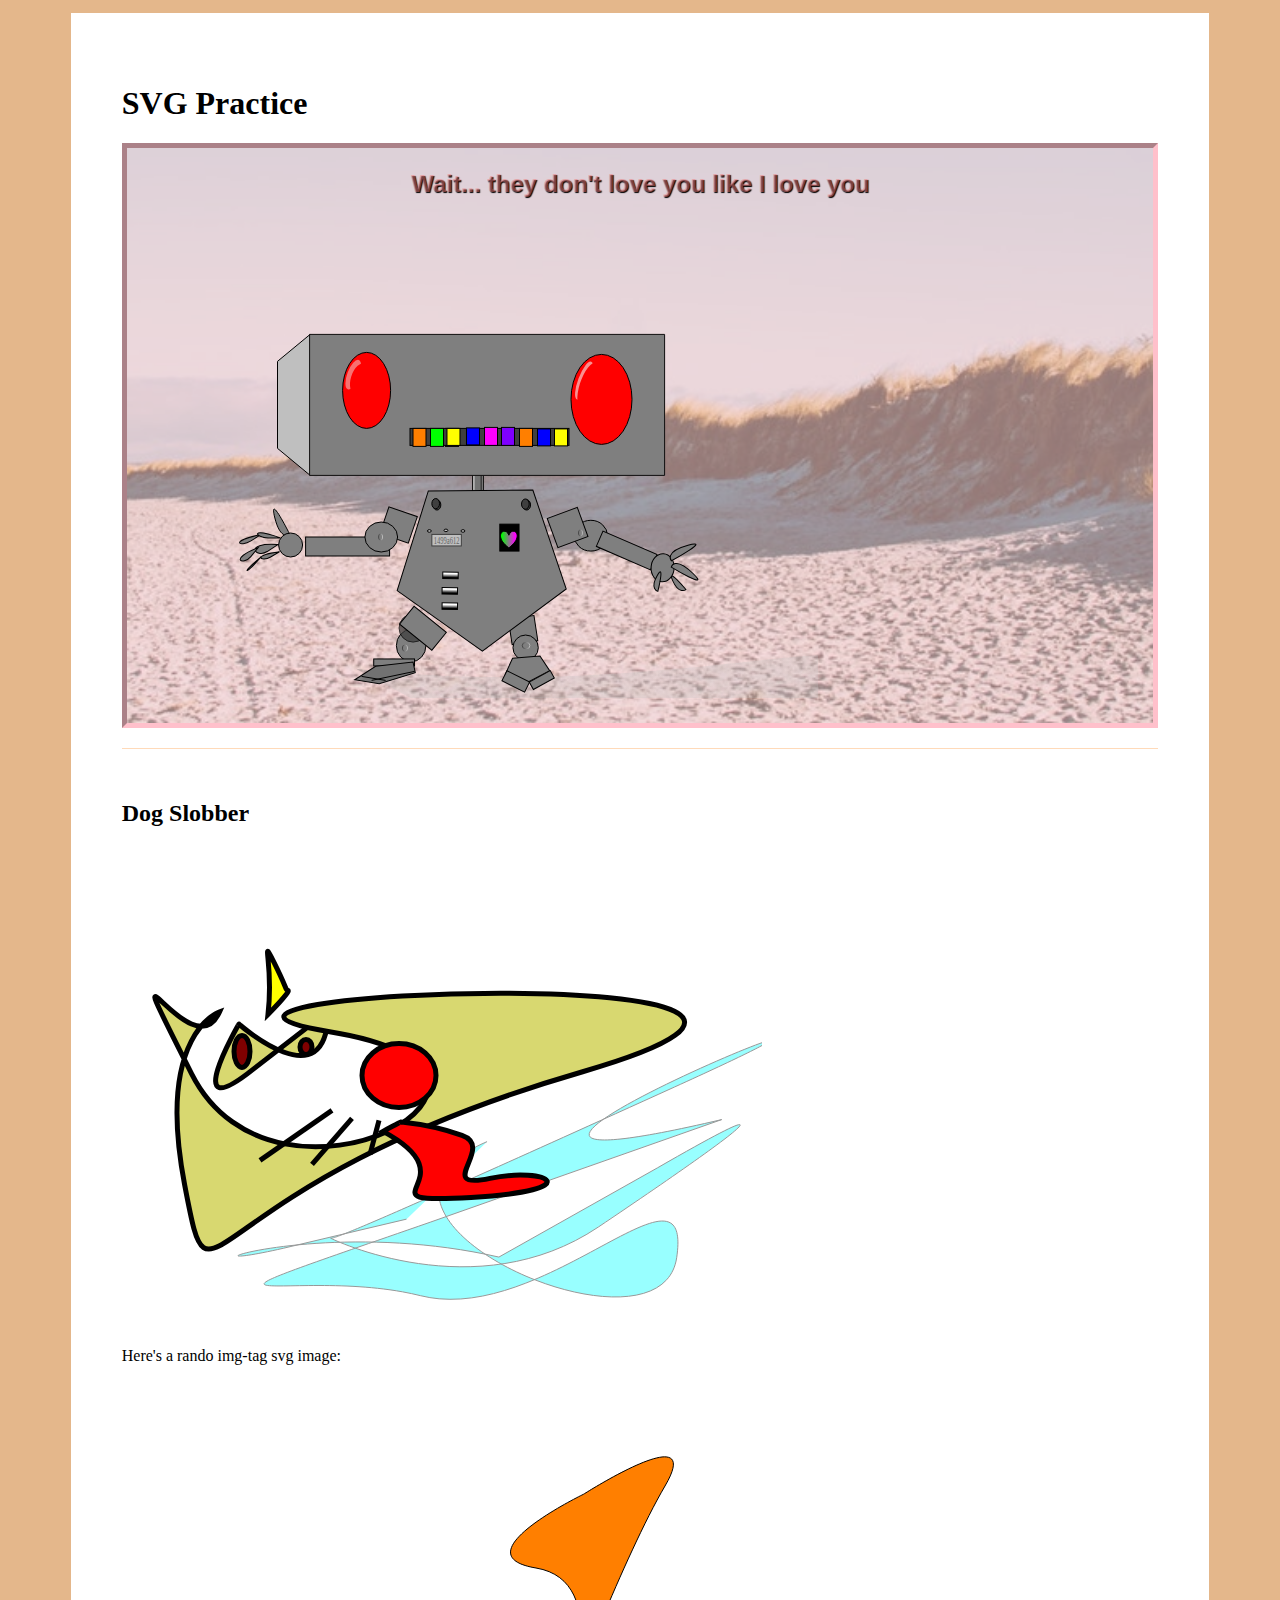
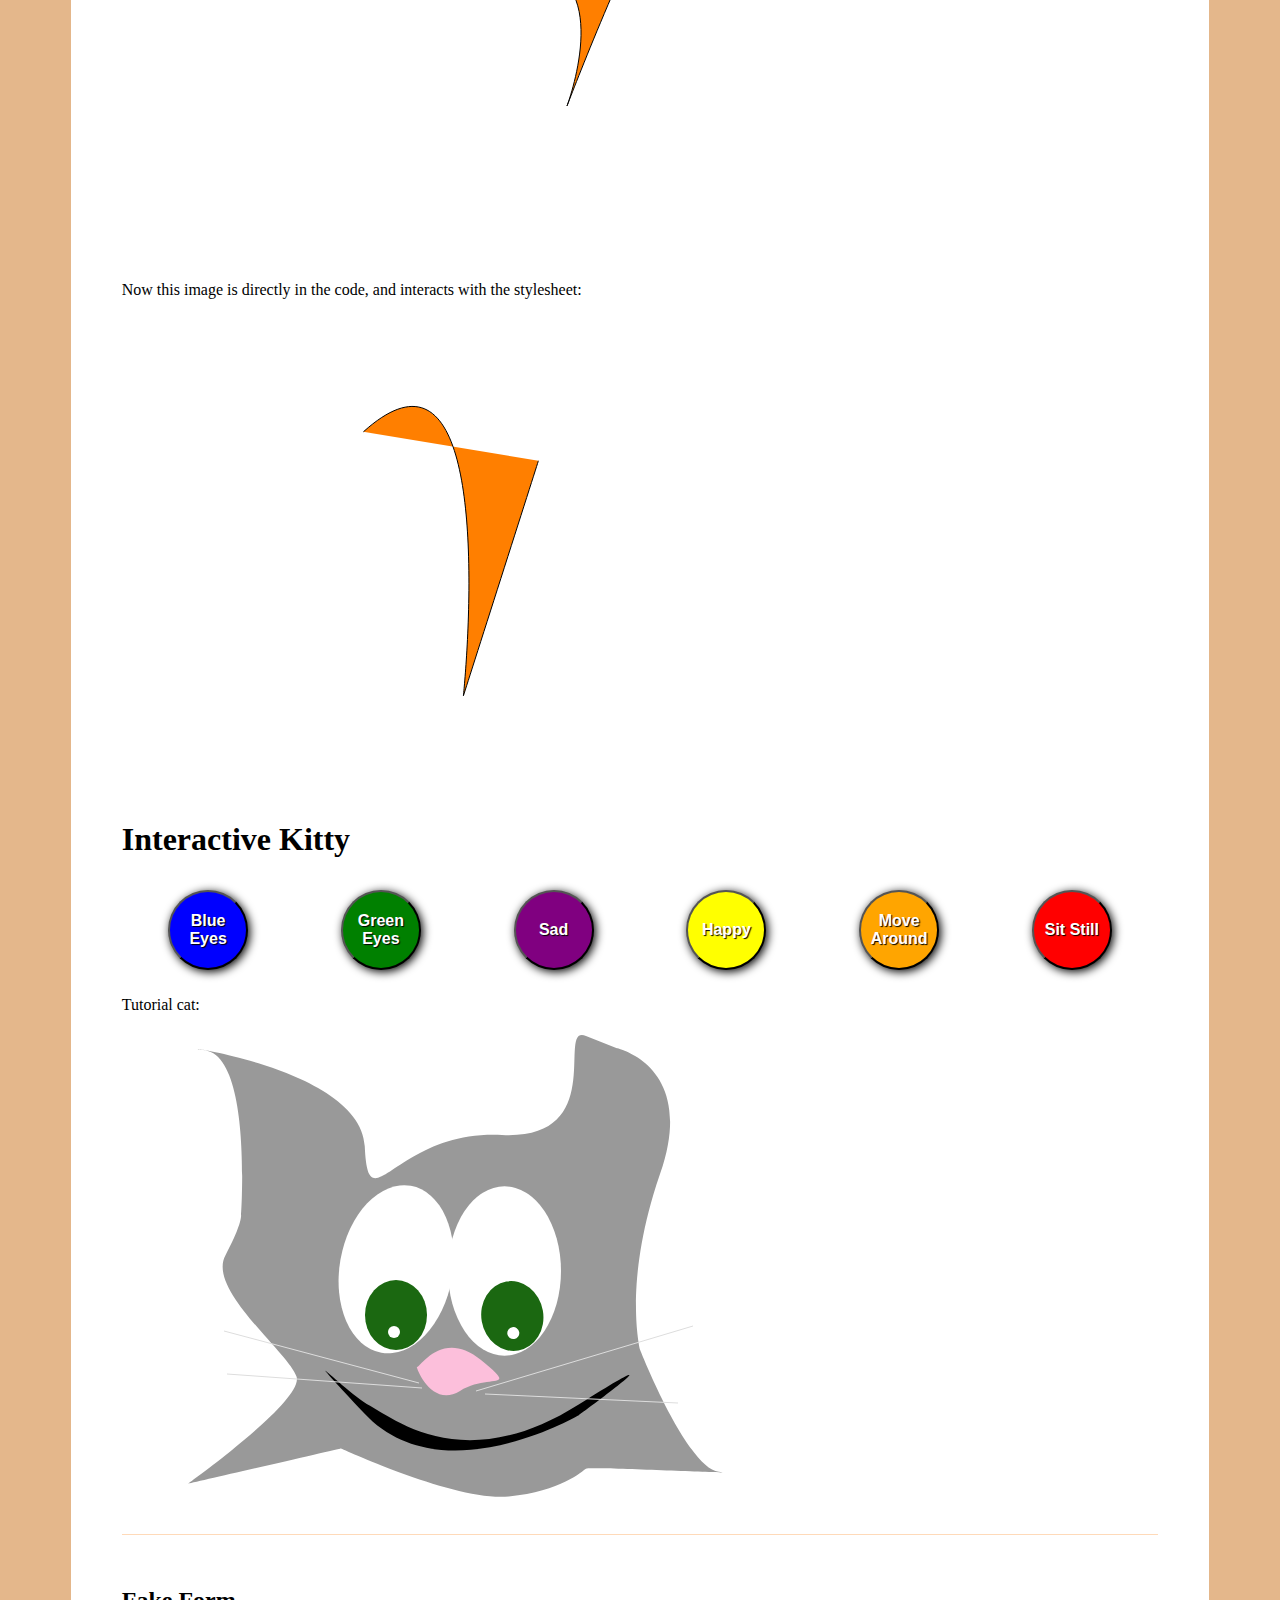
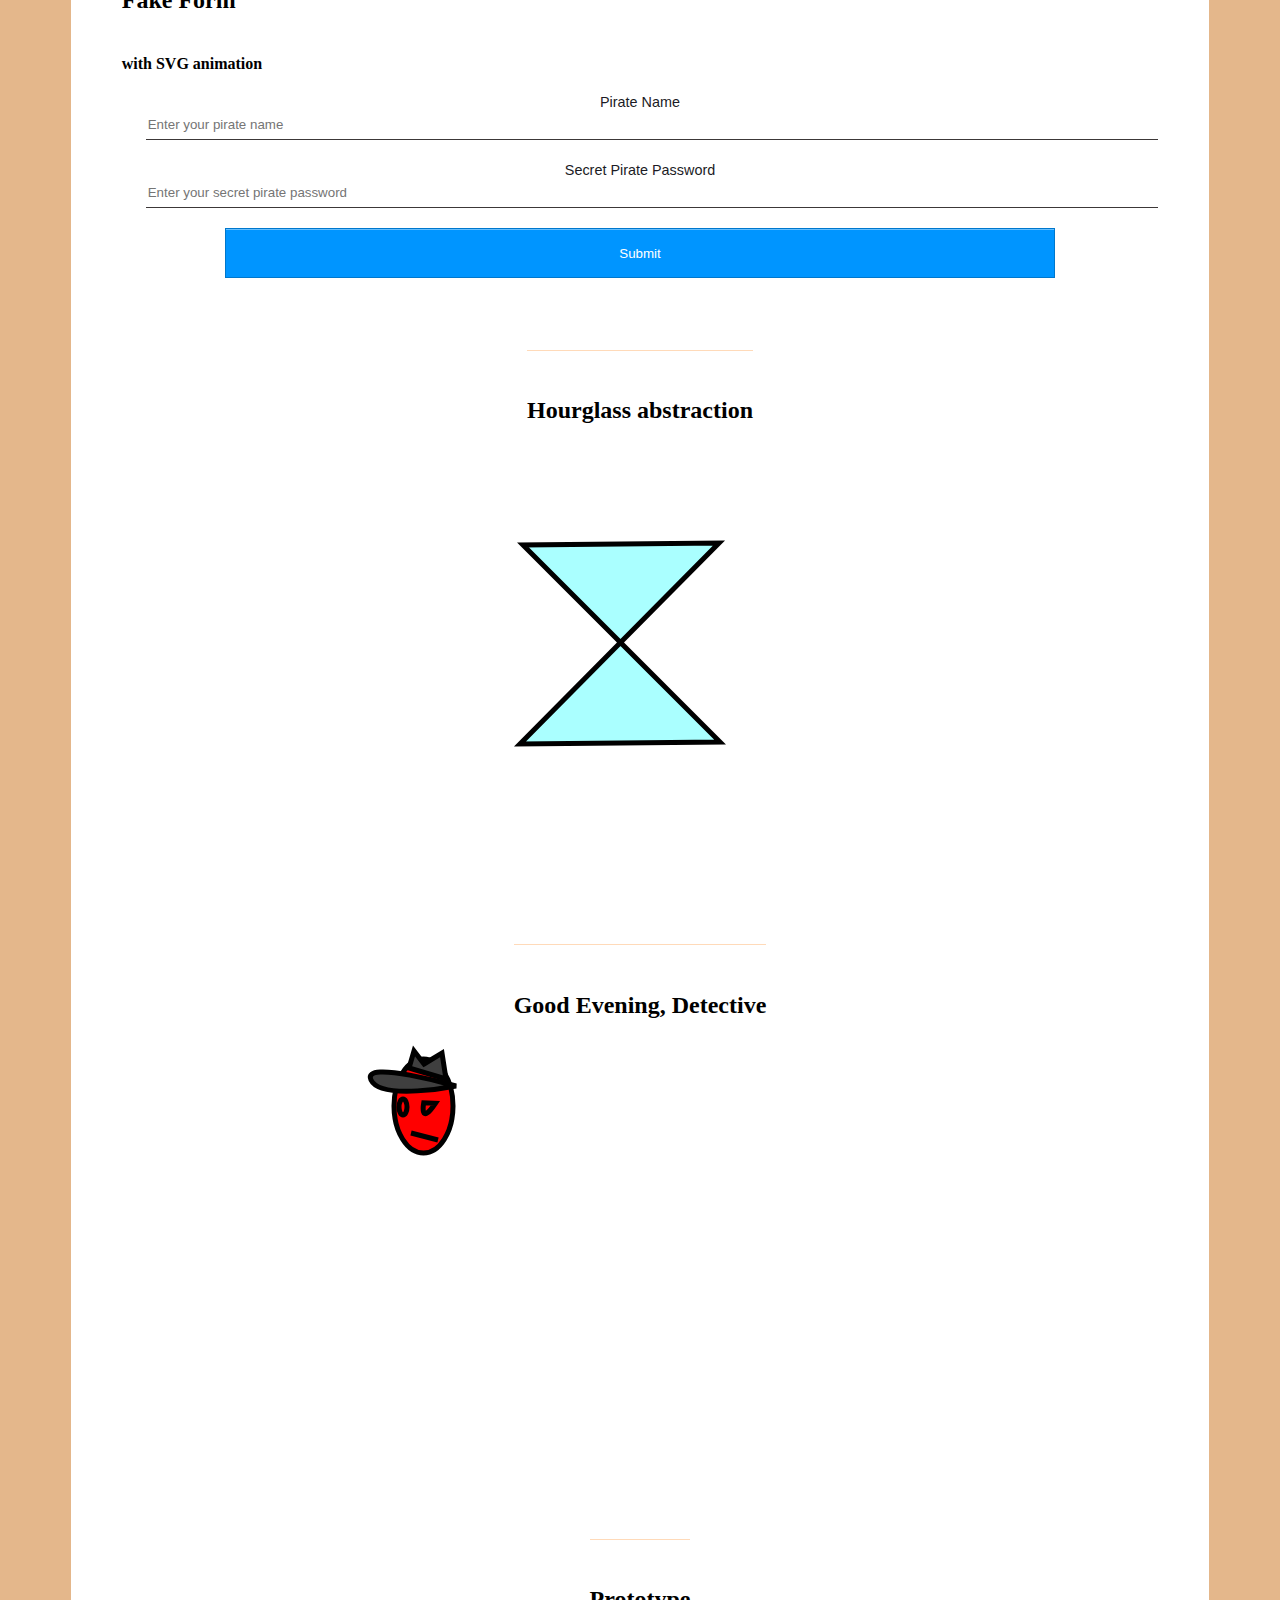
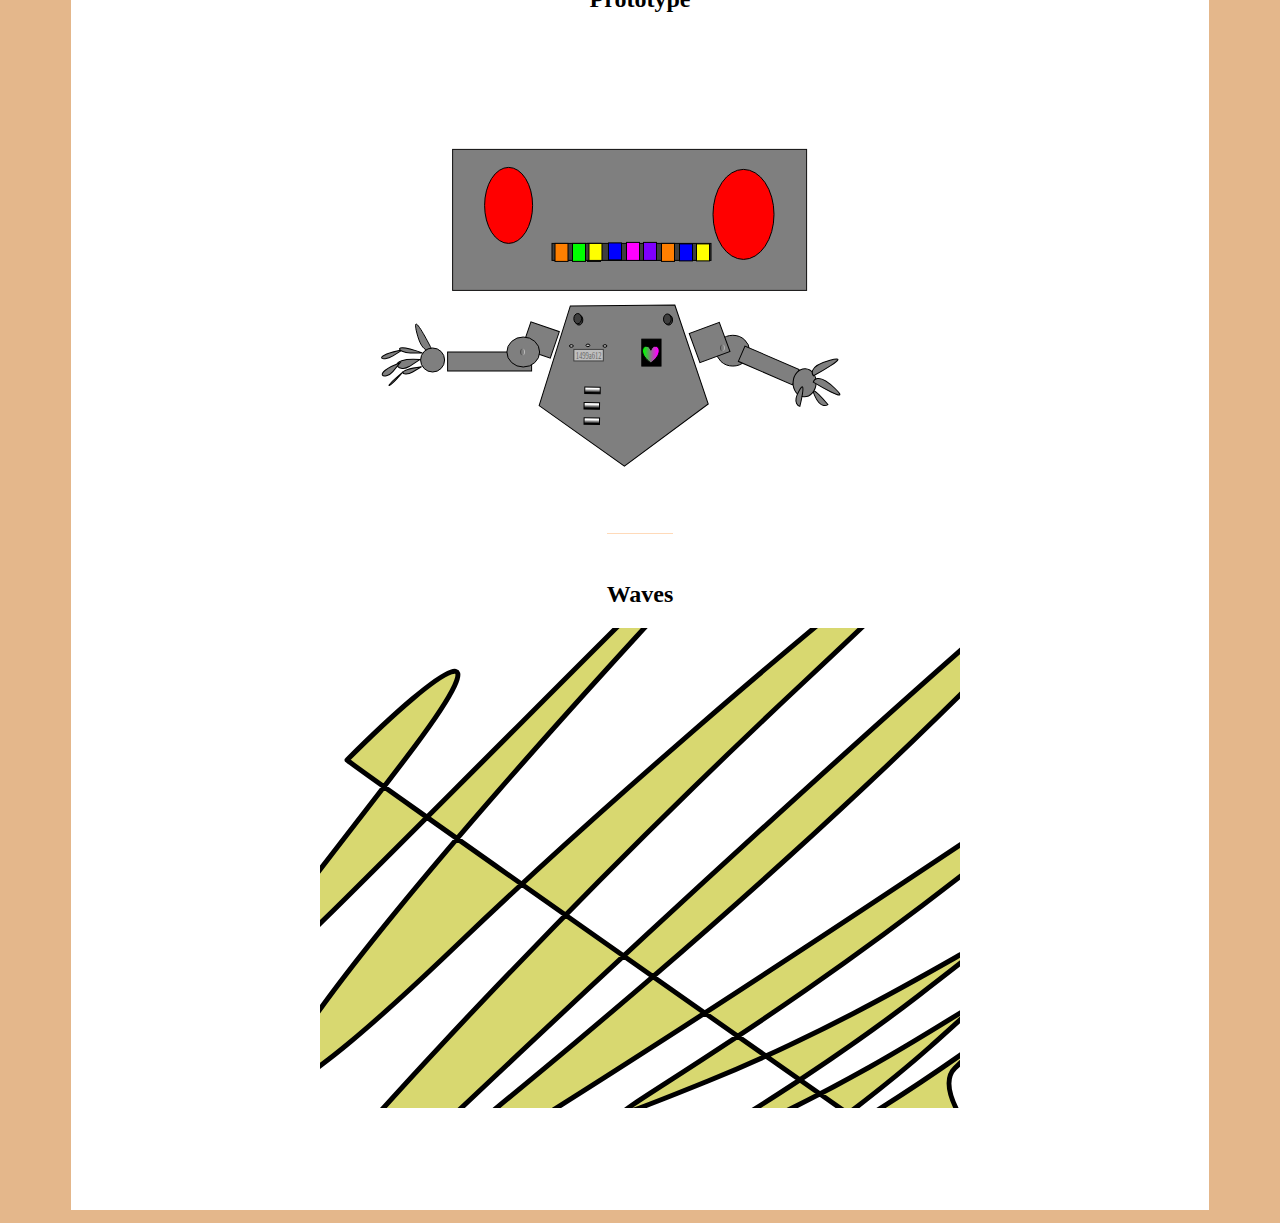
==== commit bca47166: "add favicon" ====
--- a/index.html
+++ b/index.html
@@ -1,6 +1,7 @@
 <!DOCTYPE html>
 <html lang="en" dir="ltr">
 <head>
+  <link rel="icon" href="favicon.png" type="image/x-icon"/>
   <link rel="stylesheet" href="/css/master.css">
   <meta charset="utf-8">
   <title>SVG Practice</title>
@@ -11,7 +12,8 @@
       <h1>SVG Practice</h1>
       <div class="robot-full">
         <div class="overlay">
-          <h2>Wait... they don't love you like I love you<svg width="639.9999999999999" height="479.9999999999998" xmlns="http://www.w3.org/2000/svg" xmlns:svg="http://www.w3.org/2000/svg">
+          <h2>Wait... they don't love you like I love you</h2>
+          <svg class="main-img" width="639.9999999999999" height="479.9999999999998" xmlns="http://www.w3.org/2000/svg" xmlns:svg="http://www.w3.org/2000/svg">
  <!-- Created with SVG-edit - http://svg-edit.googlecode.com/ -->
  <defs>
   <linearGradient id="svg_52">
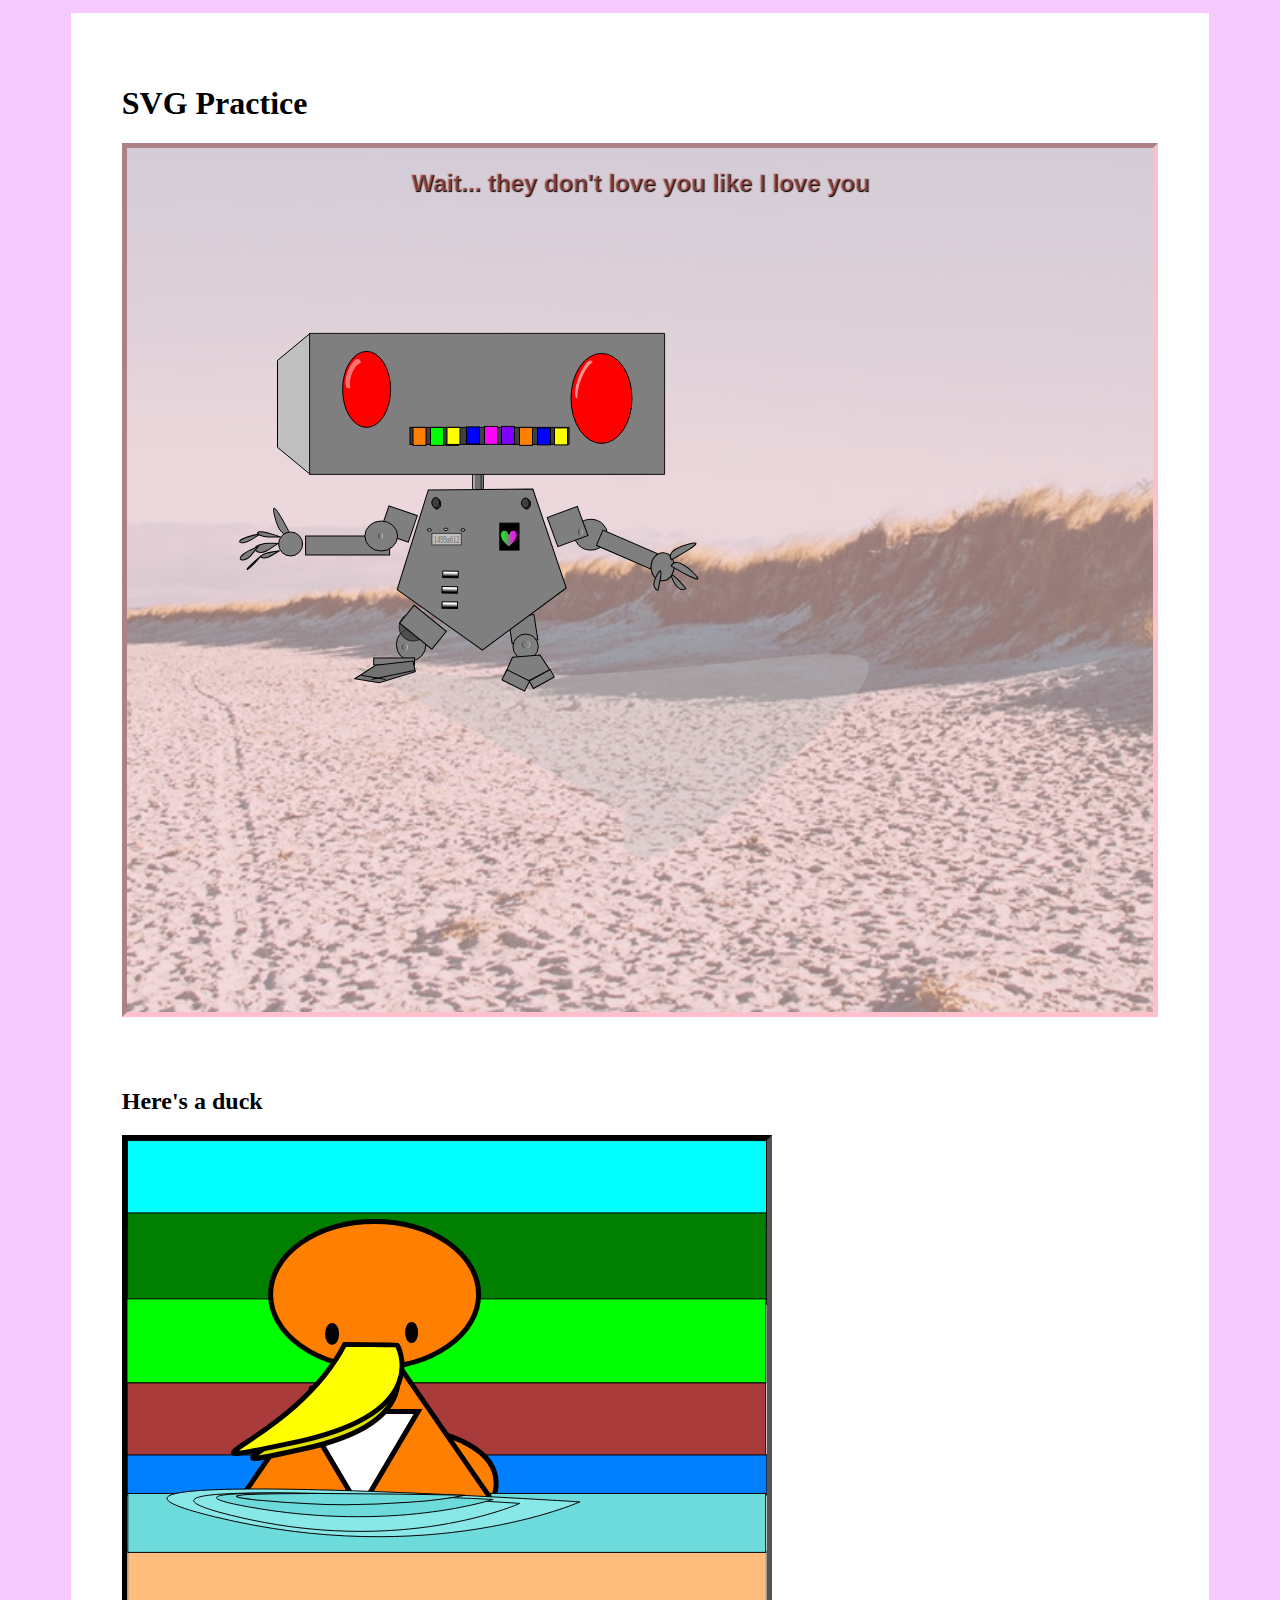
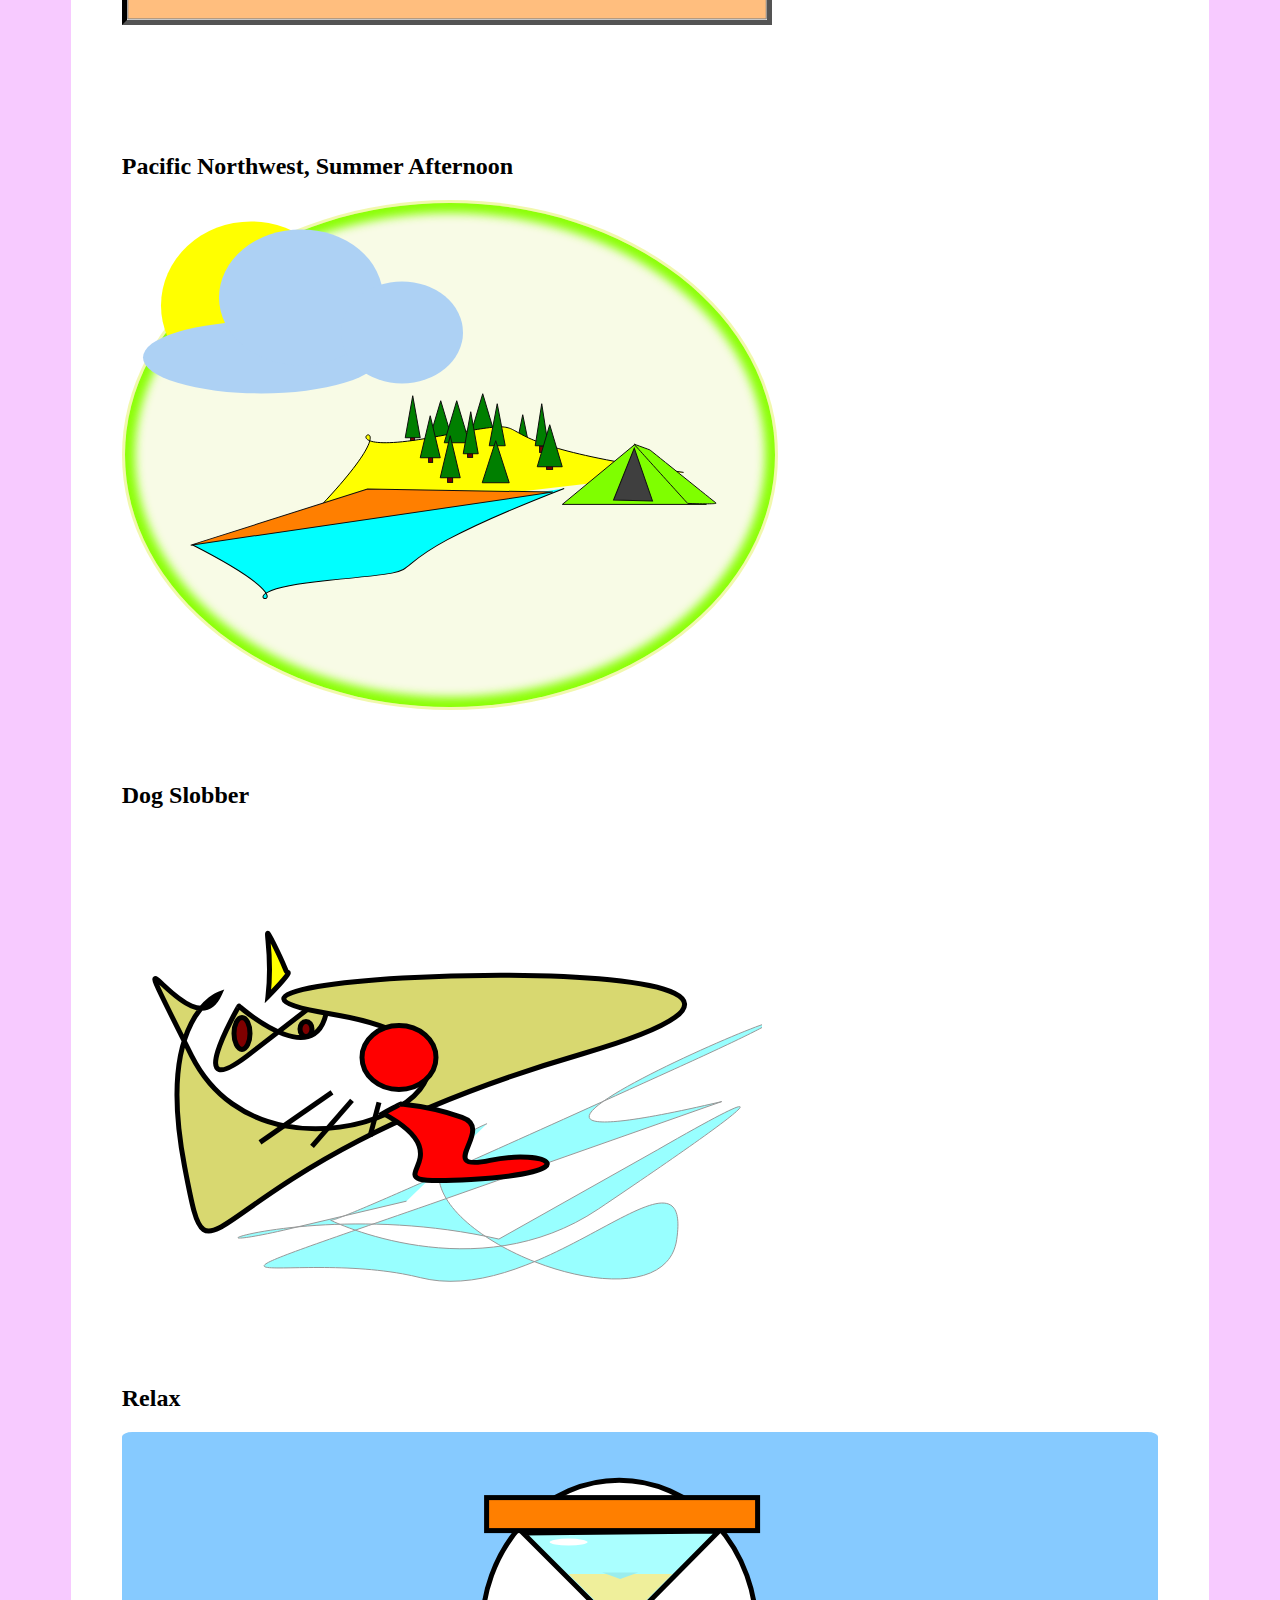
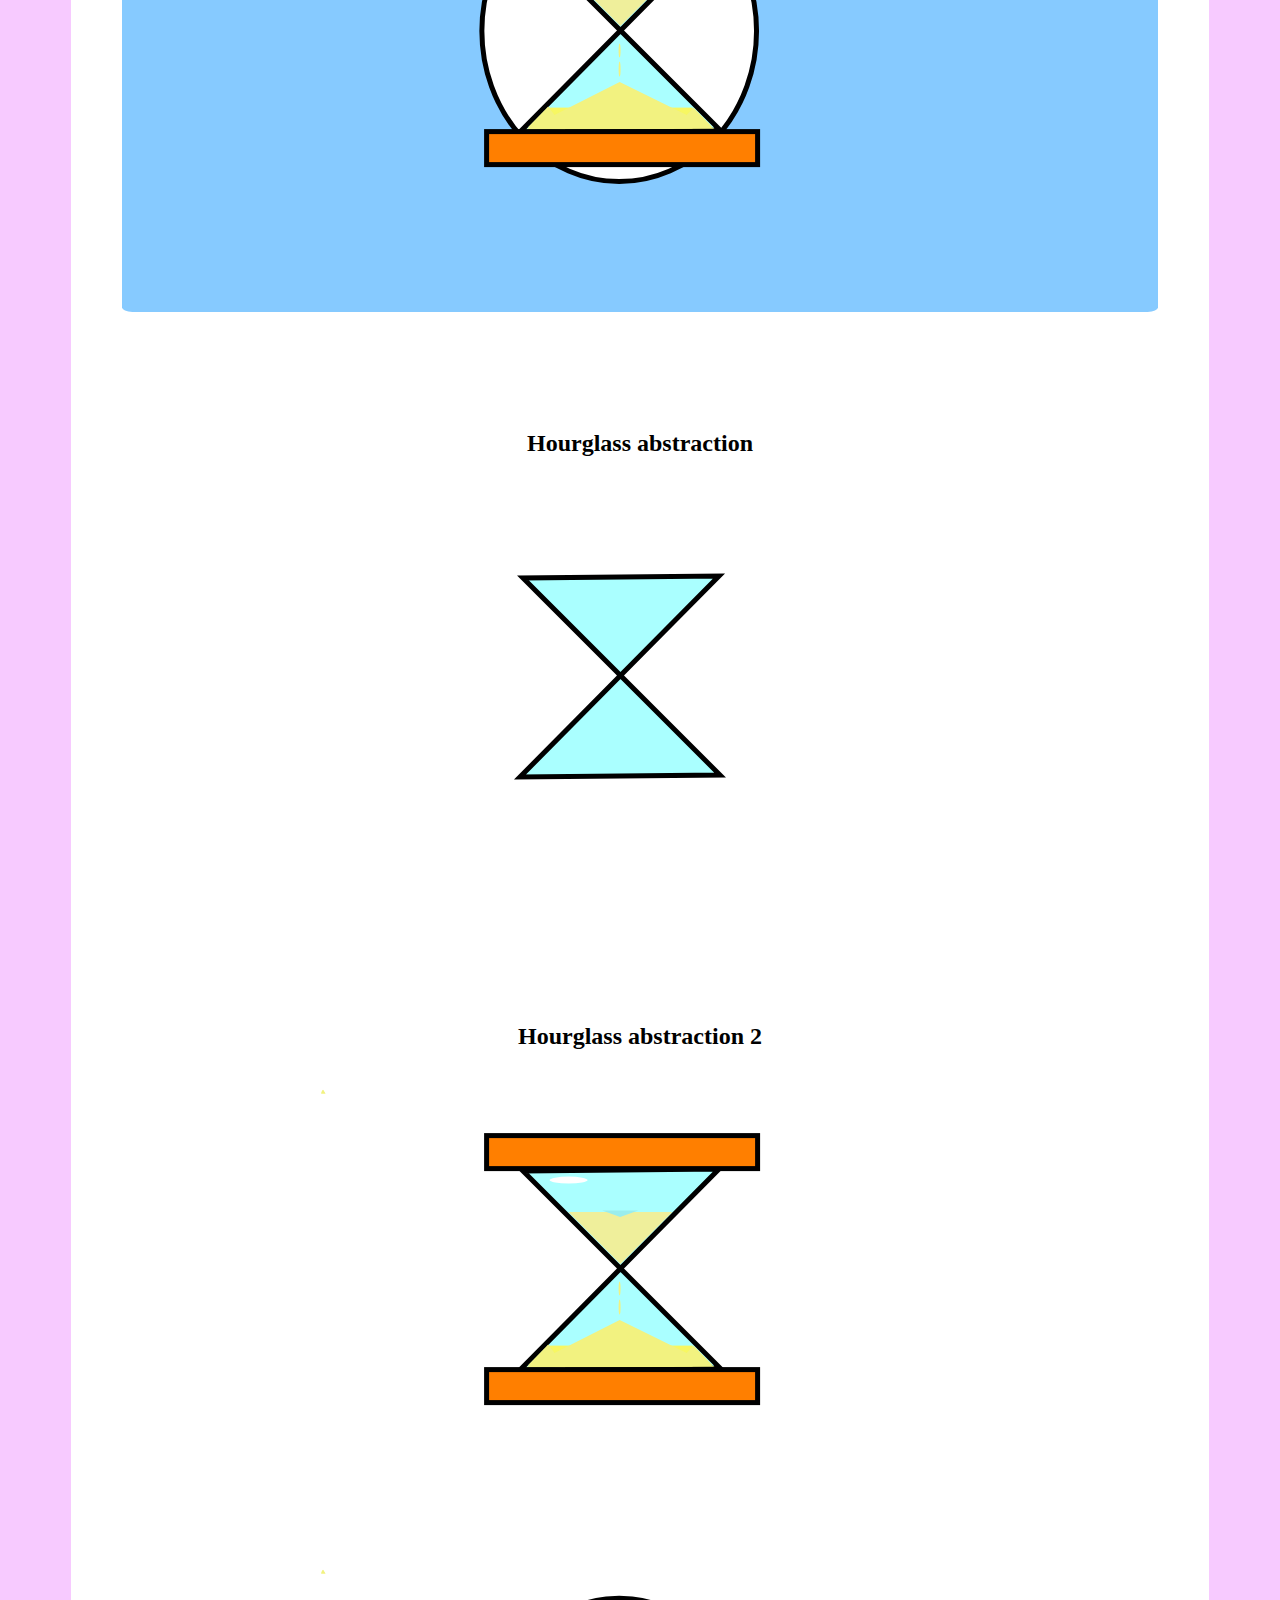
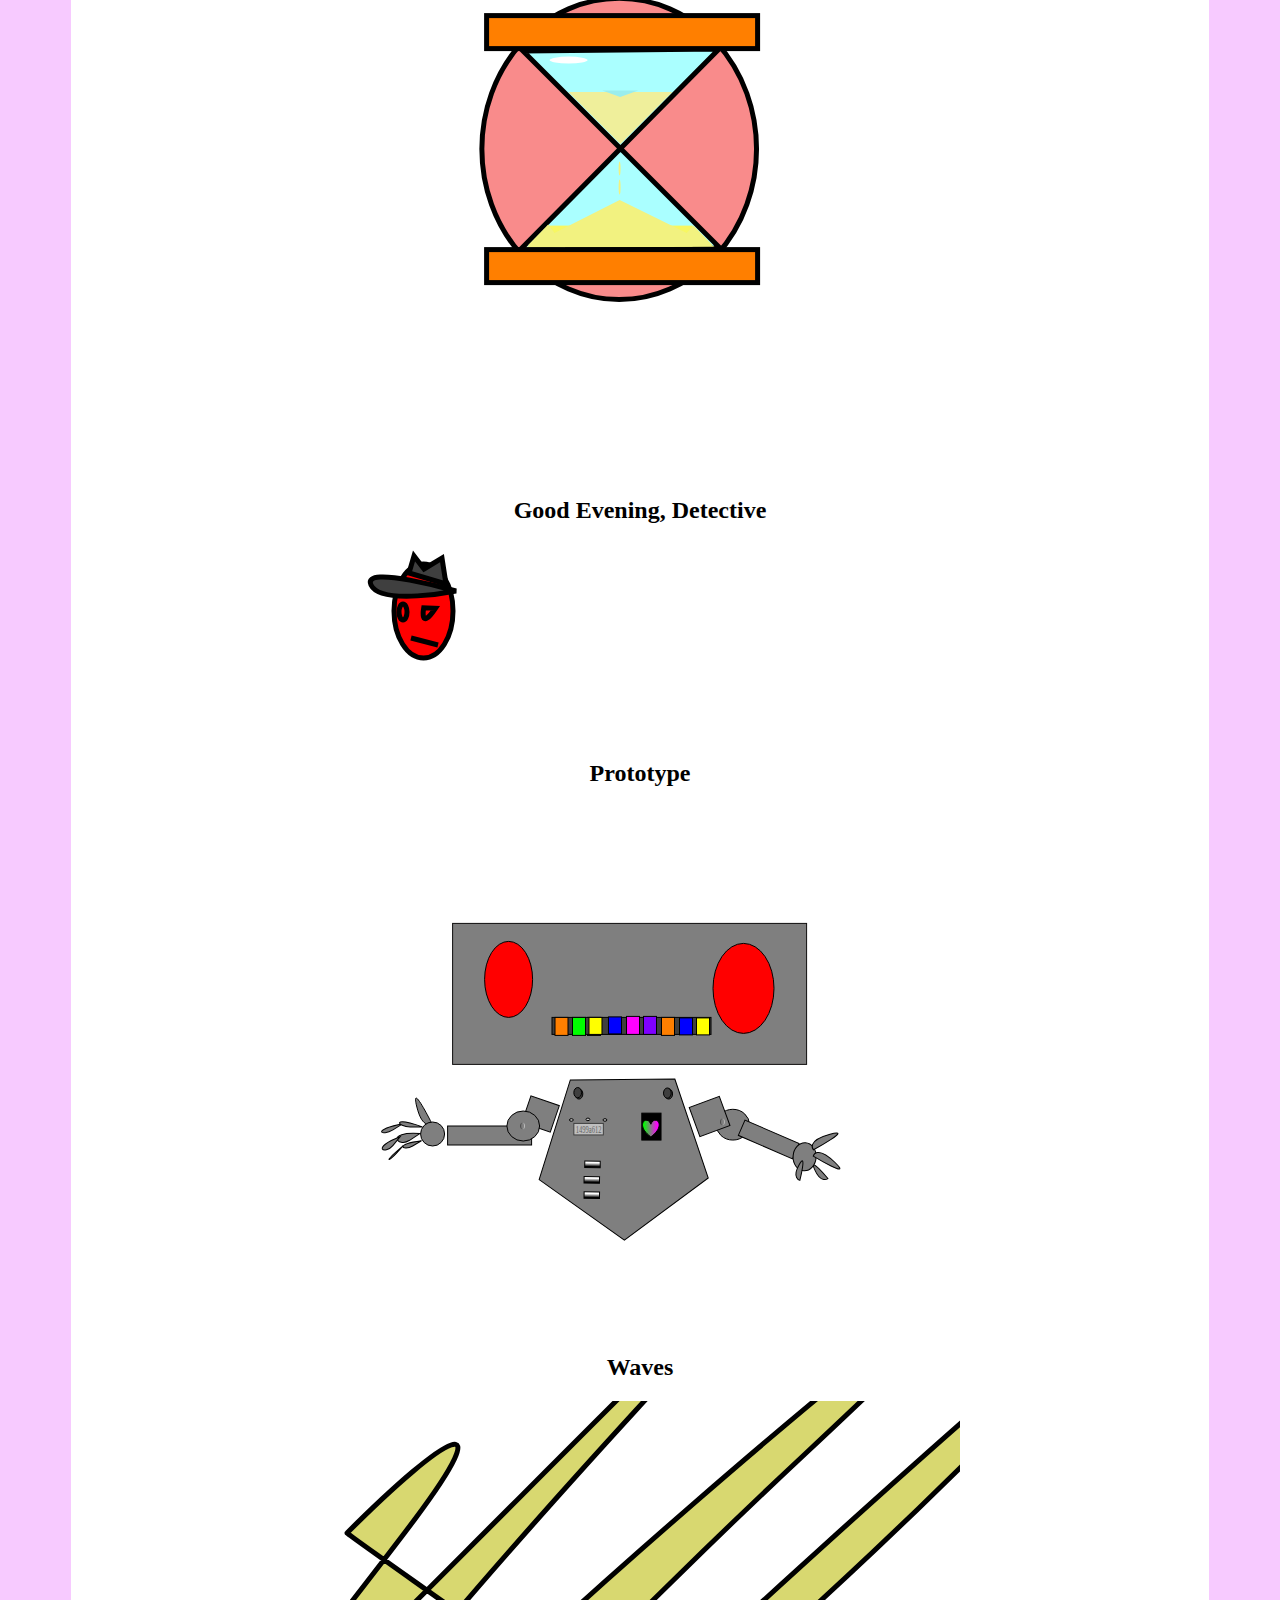
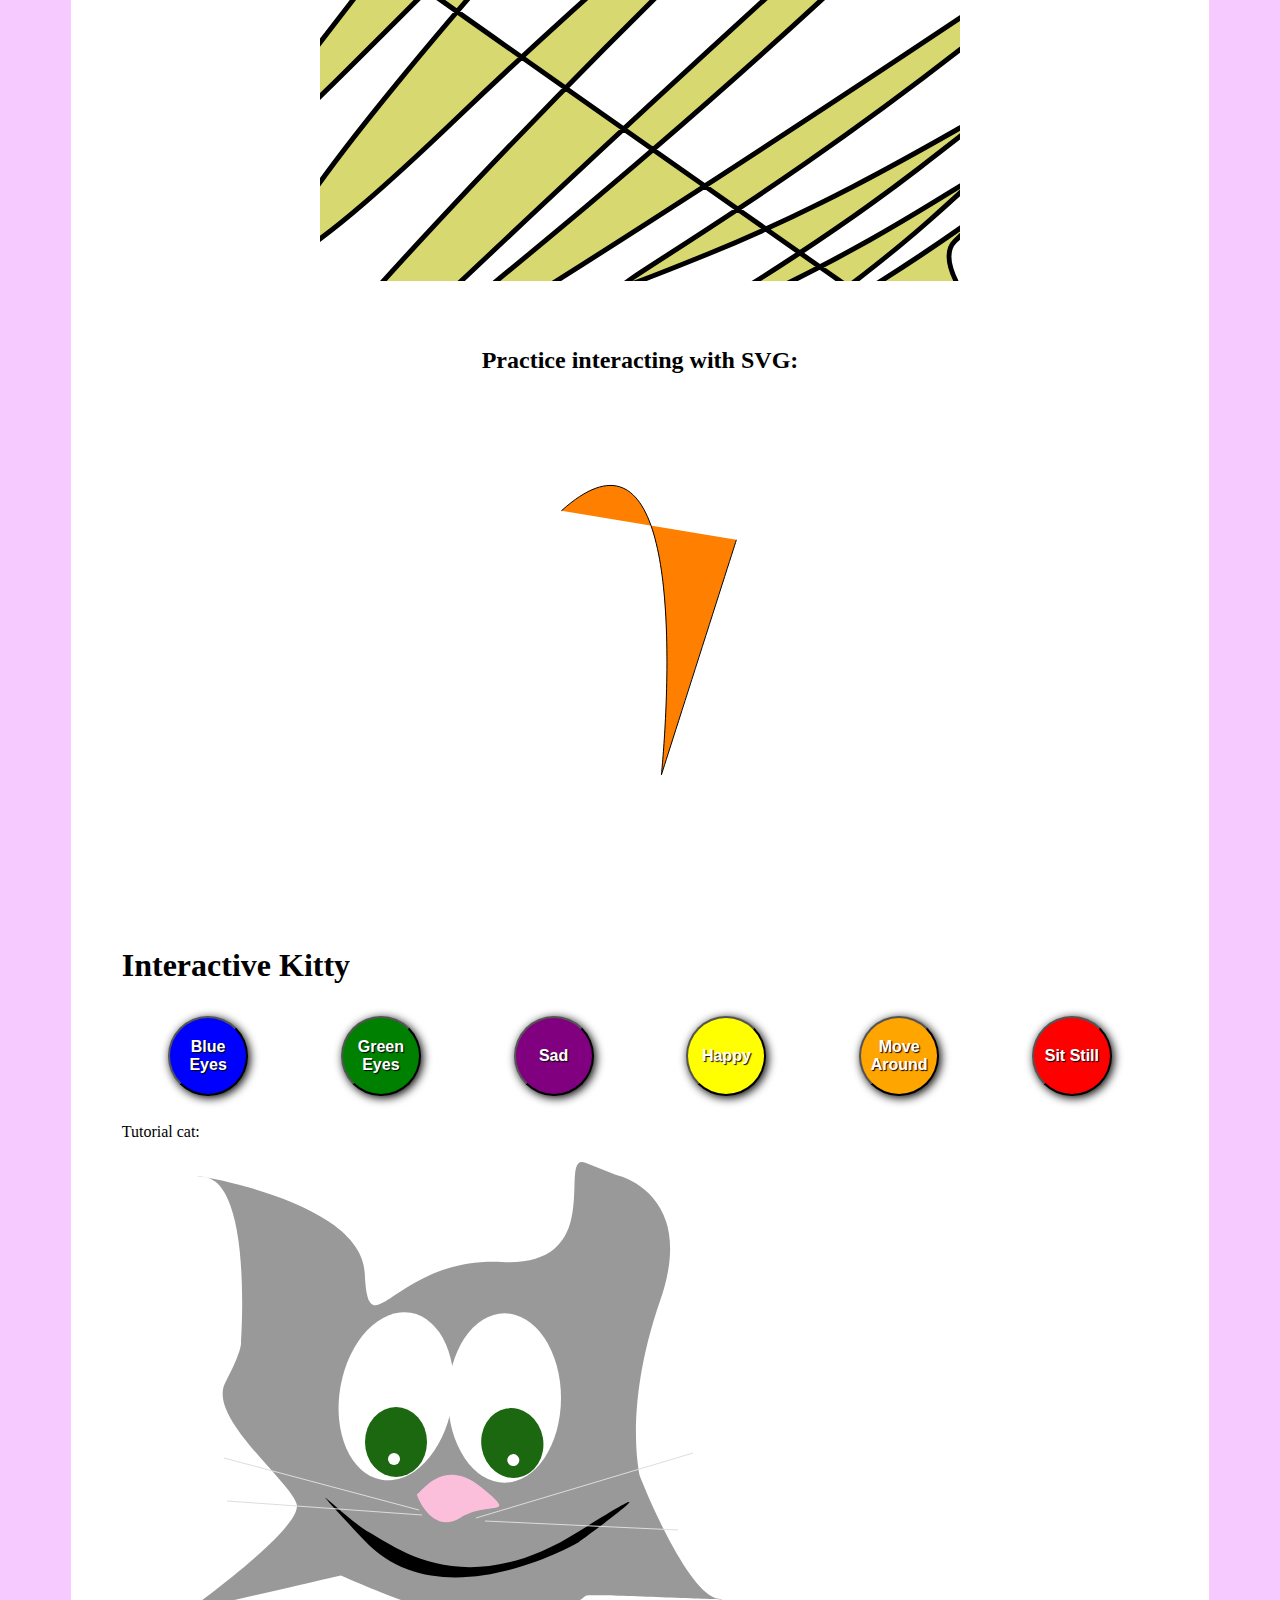
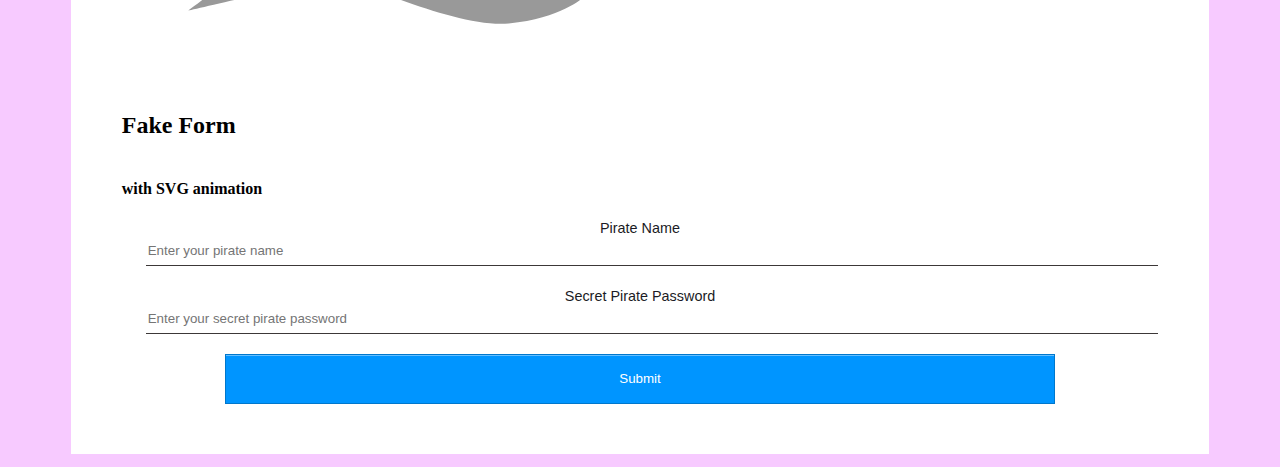
==== commit 08272b0e: "add duck svg" ====
--- a/index.html
+++ b/index.html
@@ -2,7 +2,7 @@
 <html lang="en" dir="ltr">
 <head>
   <link rel="icon" href="favicon.png" type="image/x-icon"/>
-  <link rel="stylesheet" href="/css/master.css">
+  <link rel="stylesheet" href="css/master.css">
   <meta charset="utf-8">
   <title>SVG Practice</title>
 </head>
@@ -14,140 +14,211 @@
         <div class="overlay">
           <h2>Wait... they don't love you like I love you</h2>
           <svg class="main-img" width="639.9999999999999" height="479.9999999999998" xmlns="http://www.w3.org/2000/svg" xmlns:svg="http://www.w3.org/2000/svg">
+            <!-- Created with SVG-edit - http://svg-edit.googlecode.com/ -->
+            <defs>
+              <linearGradient id="svg_52">
+                <stop stop-color="#000000" offset="0.15942"/>
+                <stop stop-color="#ffffff" offset="0.72583"/>
+              </linearGradient>
+              <linearGradient id="svg_64">
+                <stop stop-color="#00ff00" offset="0.06177"/>
+                <stop stop-color="#ff00ff" offset="0.88208"/>
+                <stop stop-color="#ff00ff" offset="1"/>
+              </linearGradient>
+              <linearGradient id="svg_72">
+                <stop stop-color="#000000" offset="0"/>
+                <stop stop-color="#ffffff" offset="1"/>
+              </linearGradient>
+              <pattern height="100" width="100" y="0" x="0" patternUnits="userSpaceOnUse" id="gridpattern">
+                <image height="100" width="100" y="0" x="0" id="svg_8"/>
+              </pattern>
+              <linearGradient y2="0" x2="1" y1="0" x1="0" id="svg_81">
+                <stop offset="0.8313" stop-color="#727272"/>
+                <stop offset="1" stop-color="#8d8d8d"/>
+              </linearGradient>
+              <linearGradient id="svg_34" x1="0" y1="0" x2="1" y2="0">
+                <stop stop-color="#727272" offset="0.8313"/>
+                <stop stop-color="#8d8d8d" offset="1"/>
+              </linearGradient>
+              <linearGradient id="svg_89" x1="0" y1="0" x2="1" y2="0">
+                <stop stop-color="#3f3f3f" offset="0.8938"/>
+                <stop stop-color="#c0c0c0" offset="0.95239"/>
+              </linearGradient>
+              <linearGradient y2="0" x2="1" y1="0" x1="0" id="svg_90">
+                <stop offset="0.82739" stop-color="#3f3f3f"/>
+                <stop offset="0.95239" stop-color="#c0c0c0"/>
+              </linearGradient>
+              <linearGradient y2="0" x2="1" y1="0" x1="0" id="svg_95">
+                <stop offset="0" stop-color="#3f3f3f"/>
+                <stop offset="0.03442" stop-color="#c0c0c0"/>
+              </linearGradient>
+            </defs>
+            <g stroke="null">
+              <title>Layer 1</title>
+              <path stroke="#0f0e0e" fill-opacity="0.35" id="svg_88" d="m190.25841,416.9064c369.01879,91.84539 657.98154,-19.44088 424.9671,142.81931c-233.01445,162.2602 -175.7843,37.80996 -176.69733,34.99325" stroke-linecap="null" stroke-linejoin="null" stroke-dasharray="null" stroke-width="0" fill="url(#svg_95)" transform="rotate(-7.409631252288818 444.63958740234267,529.9381713867186) "/>
+              <rect stroke="#000000" id="svg_3" height="41.33333" width="10.66667" y="249.3333" x="294.66667" fill="url(#svg_81)"/>
+              <polygon stroke="#000000" id="svg_35" fill="#bfbfbf" points="152.12864685058594,186.8656005859375 132.02796507961284,257.23919677734375 99.50437756329757,230.35887145996094 99.50437756329757,143.37234497070312 132.02796507961284,116.4920425415039 152.12864685058594,186.8656005859375 "/>
+              <rect stroke="#000000" fill="#7f7f7f" stroke-width="null" stroke-dasharray="null" stroke-linejoin="null" stroke-linecap="null" x="332.08039" y="399.28295" width="25.93972" height="25.57867" id="svg_22" transform="rotate(-8.63525676727295 345.050231933594,412.07229614257807) "/>
+              <rect stroke="#000000" fill="#bfbfbf" stroke-width="0" stroke-dasharray="null" stroke-linejoin="null" stroke-linecap="null" x="295.13751" y="256.95" width="1.5" height="15" id="svg_84"/>
+              <rect stroke="#0f0e0e" fill="url(#svg_89)" stroke-width="0" stroke-dasharray="null" stroke-linejoin="null" stroke-linecap="null" x="302.45558" y="254.3195" width="2.21894" height="19.23077" id="svg_87"/>
+              <path stroke="#0f0e0e" fill="#7f7f7f" stroke-width="null" stroke-dasharray="null" stroke-linejoin="null" stroke-linecap="null" d="m131.59999,116.4l355.00002,0l0,141l-355.00002,0l0,-141z" id="svg_1"/>
+              <polygon stroke="#000000" id="svg_25" fill="#7f7f7f" points="388.6078944206238,337.4358973503113 327.2573390007019,422.04191541671753 227.99008131027222,389.72529554367065 227.99008131027222,285.1464991569519 327.2573390007019,252.8298487663269 388.6078944206238,337.4358973503113 " stroke-width="null" transform="rotate(-54.59344482421875 308.29898071289057,337.43588256835943) "/>
+              <ellipse stroke="#000000" fill="#bfbfbf" stroke-width="null" stroke-dasharray="null" stroke-linejoin="null" stroke-linecap="null" cx="267.92276" cy="312.37823" rx="1.92308" ry="1.28205" id="svg_67"/>
+              <ellipse stroke="#000000" fill="#bfbfbf" stroke-width="null" stroke-dasharray="null" stroke-linejoin="null" stroke-linecap="null" cx="251.36461" cy="312.96376" rx="1.92308" ry="1.28205" id="svg_76"/>
+              <ellipse stroke="#000000" fill="#3f3f3f" stroke-width="null" stroke-dasharray="null" stroke-linejoin="null" stroke-linecap="null" cx="348.71793" cy="286.92309" id="svg_66" rx="3.84615" ry="5.12821"/>
+              <ellipse stroke="#000000" fill="#3f3f3f" stroke-width="null" stroke-dasharray="null" stroke-linejoin="null" stroke-linecap="null" cx="258.97433" cy="286.92309" id="svg_65" rx="3.84615" ry="5.12821"/>
+              <rect stroke="#000000" fill="url(#svg_52)" stroke-width="null" stroke-dasharray="null" stroke-linejoin="null" stroke-linecap="null" x="269.22177" y="349.60412" width="6.51726" height="15.45138" id="svg_51" transform="rotate(-89.04518127441406 272.48040771484375,357.3298034667969) "/>
+              <ellipse stroke="#000000" fill="#7f7f7f" stroke-width="null" stroke-dasharray="null" stroke-linejoin="null" stroke-linecap="null" cx="412.82049" cy="317.69232" id="svg_42" rx="16.66667" ry="15.38462"/>
+              <ellipse stroke="#000000" fill="#ff0000" stroke-width="null" stroke-dasharray="null" stroke-linejoin="null" stroke-linecap="null" cx="188.6" cy="172.4" id="svg_2" rx="24" ry="38"/>
+              <ellipse stroke="#000000" fill="#ff0000" stroke-width="null" stroke-dasharray="null" stroke-linejoin="null" stroke-linecap="null" cx="423.49999" cy="181.4" rx="30.5" ry="45" id="svg_4"/>
+              <rect stroke="#000000" fill="#3f3f3f" stroke-width="null" stroke-dasharray="null" stroke-linejoin="null" stroke-linecap="null" x="267.5" y="210.4" width="13" height="18" id="svg_11"/>
+              <rect stroke="#000000" fill="#3f3f3f" stroke-width="null" stroke-dasharray="null" stroke-linejoin="null" stroke-linecap="null" x="232" y="210.4" width="159" height="17" id="svg_5"/>
+              <rect stroke="#000000" fill="#ffff00" stroke-width="null" stroke-dasharray="null" stroke-linejoin="null" stroke-linecap="null" x="268.98178" y="210.41215" width="13" height="17" id="svg_9"/>
+              <rect stroke="#000000" fill="#0000ff" stroke-width="null" stroke-dasharray="null" stroke-linejoin="null" stroke-linecap="null" x="288.47571" y="209.91215" width="13" height="17" id="svg_14"/>
+              <rect stroke="#000000" fill="#7f00ff" stroke-width="null" stroke-dasharray="null" stroke-linejoin="null" stroke-linecap="null" x="323.5" y="209.4" width="13" height="18" id="svg_15"/>
+              <rect stroke="#000000" fill="#ff00ff" stroke-width="null" stroke-dasharray="null" stroke-linejoin="null" stroke-linecap="null" x="306.5" y="209.4" width="13" height="18" id="svg_10"/>
+              <rect stroke="#000000" fill="#ff7f00" stroke-width="null" stroke-dasharray="null" stroke-linejoin="null" stroke-linecap="null" x="235" y="210.4" width="13" height="18" id="svg_6"/>
+              <rect stroke="#000000" fill="#00ff00" stroke-width="null" stroke-dasharray="null" stroke-linejoin="null" stroke-linecap="null" x="252.5" y="210.4" width="13" height="18" id="svg_12"/>
+              <rect stroke="#000000" fill="#ff7f00" stroke-width="null" stroke-dasharray="null" stroke-linejoin="null" stroke-linecap="null" x="341.5" y="210.4" width="13" height="18" id="svg_16"/>
+              <rect stroke="#000000" fill="#0000ff" stroke-width="null" stroke-dasharray="null" stroke-linejoin="null" stroke-linecap="null" x="359.5" y="210.9" width="13" height="17" id="svg_17"/>
+              <rect stroke="#000000" fill="#ffff00" stroke-width="null" stroke-dasharray="null" stroke-linejoin="null" stroke-linecap="null" x="376.5" y="210.9" width="13" height="17" id="svg_18"/>
+              <polygon stroke="null" id="svg_23" fill="#ff0000"/>
+              <polygon stroke="null" id="svg_24" fill="#ff0000"/>
+              <rect stroke="#000000" fill="#7f7f7f" stroke-width="null" stroke-dasharray="null" stroke-linejoin="null" stroke-linecap="null" x="205.60001" y="293" width="30" height="28" id="svg_26" transform="rotate(18.886079788208008 220.6000061035149,307.00000000000006) "/>
+              <rect stroke="#000000" fill="#7f7f7f" stroke-width="null" stroke-dasharray="null" stroke-linejoin="null" stroke-linecap="null" x="373.6" y="294" width="32" height="31" id="svg_27" transform="rotate(-20.11259651184082 389.6000061035156,309.49999999999994) "/>
+              <ellipse stroke="url(#svg_72)" fill="#7f7f7f" stroke-width="null" stroke-dasharray="null" stroke-linejoin="null" stroke-linecap="null" cx="201.92309" cy="319.6154" rx="1.92307" ry="3.20513" id="svg_69" opacity="0.5"/>
+              <rect stroke="#000000" fill="#7f7f7f" stroke-width="null" stroke-dasharray="null" stroke-linejoin="null" stroke-linecap="null" x="127.6" y="319" width="84" height="19" id="svg_28"/>
+              <ellipse stroke="#000000" fill="#7f7f7f" stroke-width="null" stroke-dasharray="null" stroke-linejoin="null" stroke-linecap="null" cx="203.24103" cy="319" id="svg_29" rx="16.35897" ry="15"/>
+              <ellipse stroke="#000000" fill="#7f7f7f" stroke-width="null" stroke-dasharray="null" stroke-linejoin="null" stroke-linecap="null" cx="199.6" cy="311" id="svg_30" transform="rotate(-32.4712028503418 199.60000610351554,310.99999999999994) "/>
+              <path stroke="#000000" fill="#7f7f7f" stroke-width="null" stroke-dasharray="null" stroke-linejoin="null" stroke-linecap="null" d="m111.6,316c0,0 -21,-42 -15,-17c6,25 15,17 15,17z" id="svg_33"/>
+              <path stroke="#000000" fill="#7f7f7f" stroke-width="null" stroke-dasharray="null" stroke-linejoin="null" stroke-linecap="null" d="m84.24148,320.83673c-33,-6 -25,4 -12,2l12,-2z" id="svg_37" transform="rotate(-22.248985290527344 72.59998321533233,321.00000000000006) "/>
+              <path stroke="#000000" fill="#7f7f7f" stroke-width="null" stroke-dasharray="null" stroke-linejoin="null" stroke-linecap="null" d="m102.6,318c-33,-6 -25,4 -12,2l12,-2z" id="svg_36" transform="rotate(9.763099670410156 90.95850372314449,318.16326904296875) "/>
+              <path stroke="#000000" fill="#7f7f7f" stroke-width="null" stroke-dasharray="null" stroke-linejoin="null" stroke-linecap="null" d="m102.08292,336.98069c-27.66278,-6 -20.95665,4 -10.05919,2l10.05919,-2z" transform="rotate(-19.70992088317871 92.32424926757787,337.14395141601557) " id="svg_40"/>
+              <ellipse stroke="#000000" fill="#7f7f7f" stroke-width="null" stroke-dasharray="null" stroke-linejoin="null" stroke-linecap="null" cx="112.6" cy="327" id="svg_31" rx="12" ry="12"/>
+              <path stroke="#000000" fill="#7f7f7f" stroke-width="null" stroke-dasharray="null" stroke-linejoin="null" stroke-linecap="null" d="m100.24148,329.68168c-33,-11.69827 -25,7.79884 -12,3.89942l12,-3.89942z" id="svg_38" transform="rotate(-15.642210960388184 88.59998321533196,330) "/>
+              <path stroke="#000000" fill="#7f7f7f" stroke-width="null" stroke-dasharray="null" stroke-linejoin="null" stroke-linecap="null" d="m82.28661,336.11648c-30.46783,-8.55996 -23.08169,5.70664 -11.07921,2.85332l11.07921,-2.85332z" transform="rotate(-36.54976272583008 71.53839111328134,336.3493957519531) " id="svg_39"/>
+              <path stroke="#000000" fill="#7f7f7f" stroke-width="null" stroke-dasharray="null" stroke-linejoin="null" stroke-linecap="null" d="m85.86154,345.70923c-27.66278,-1.96785 -20.95666,1.3119 -10.0592,0.65595l10.0592,-0.65595z" transform="rotate(-44.41059875488281 76.10285949707034,345.7627868652344) " id="svg_41"/>
+              <rect stroke="#000000" fill="#7f7f7f" stroke-width="null" stroke-dasharray="null" stroke-linejoin="null" stroke-linecap="null" x="419.23075" y="324.10258" width="58.97436" height="16.66667" id="svg_45" transform="rotate(-156.61474609375 448.71795654296875,332.4359436035157) "/>
+              <path stroke="#000000" fill="#7f7f7f" stroke-width="null" stroke-dasharray="null" stroke-linejoin="null" stroke-linecap="null" d="m507.24411,372.19769c0,0 -17.2488,-25.02988 -12.32057,-10.13114c4.92823,14.89874 12.32057,10.13114 12.32057,10.13114z" id="svg_50" transform="rotate(-5.355936050415039 500.6410827636728,365.12820434570244) "/>
+              <ellipse stroke="#000000" fill="#7f7f7f" stroke-width="null" stroke-dasharray="null" stroke-linejoin="null" stroke-linecap="null" cx="484.61536" cy="349.7436" id="svg_46" rx="11.53846" ry="14.10256" transform="rotate(3.270447254180908 484.6153869628918,349.7435913085935) "/>
+              <path stroke="#000000" fill="#7f7f7f" stroke-width="null" stroke-dasharray="null" stroke-linejoin="null" stroke-linecap="null" d="m513.16729,346.22151c0,0 -21,-42 -15,-17c6,25 15,17 15,17z" id="svg_48" transform="rotate(88.09085845947266 505.1282348632813,334.3589782714844) "/>
+              <path stroke="#000000" fill="#7f7f7f" stroke-width="null" stroke-dasharray="null" stroke-linejoin="null" stroke-linecap="null" d="m514.44934,366.73434c0,0 -21,-42 -15,-17c6,25 15,17 15,17z" id="svg_49" transform="rotate(147.65260314941406 506.4102783203125,354.871826171875) "/>
+              <path stroke="#000000" fill="#7f7f7f" stroke-width="null" stroke-dasharray="null" stroke-linejoin="null" stroke-linecap="null" d="m487.37038,370.79846c0,0 -17.2488,-25.02988 -12.32057,-10.13114c4.92823,14.89873 12.32057,10.13114 12.32057,10.13114z" transform="rotate(48.53171157836914 480.76733398437494,363.72900390625) " id="svg_54"/>
+              <rect stroke="#000000" fill="#000000" stroke-width="null" stroke-dasharray="null" stroke-linejoin="null" stroke-linecap="null" x="321.79483" y="306.15386" width="19.23076" height="26.92308" id="svg_56"/>
+              <rect stroke="#000000" fill="url(#svg_52)" stroke-width="null" stroke-dasharray="null" stroke-linejoin="null" stroke-linecap="null" x="268.53623" y="365.09483" width="6.51726" height="15.45138" transform="rotate(-89.04518127441406 271.7948608398438,372.82049560546886) " id="svg_60"/>
+              <rect stroke="#000000" fill="url(#svg_52)" stroke-width="null" stroke-dasharray="null" stroke-linejoin="null" stroke-linecap="null" x="268.53623" y="380.47943" width="6.51726" height="15.45138" transform="rotate(-89.04518127441406 271.7948608398437,388.2051086425781) " id="svg_61"/>
+              <path class="heart" stroke="#000000" fill="url(#svg_64)" stroke-width="null" stroke-dasharray="null" stroke-linejoin="null" stroke-linecap="null" d="m330.84871,317.21957c3.43579,-9.86261 16.89734,0 0,12.6805c-16.89734,-12.6805 -3.43579,-22.54311 0,-12.6805z" id="svg_62"/>
+              <ellipse stroke="#000000" fill="#3f3f3f" stroke-width="null" stroke-dasharray="null" stroke-linejoin="null" stroke-linecap="null" cx="257.69233" cy="285.64103" rx="3.84615" ry="5.12821" id="svg_68"/>
+              <rect stroke="#000000" fill="#ffffff" stroke-width="null" stroke-dasharray="null" stroke-linejoin="null" stroke-linecap="null" opacity="0.5" x="253.84613" y="316.41027" width="29.48718" height="11.53846" id="svg_70"/>
+              <text stroke="#000000" fill="#000000" stroke-width="0" stroke-dasharray="null" stroke-linejoin="null" stroke-linecap="null" opacity="0.5" x="260.25639" y="322.82053" id="svg_71" font-size="24" font-family="serif" text-anchor="middle" xml:space="preserve" transform="matrix(0.27092512535027286,0,0,0.46400904655456543,198.06937590454402,176.31589910760522) ">1499a612</text>
+              <ellipse stroke="#000000" fill="#3f3f3f" stroke-width="null" stroke-dasharray="null" stroke-linejoin="null" stroke-linecap="null" cx="347.34819" cy="286.09314" rx="3.84615" ry="5.12821" id="svg_73"/>
+              <ellipse stroke="url(#svg_72)" fill="#7f7f7f" stroke-width="null" stroke-dasharray="null" stroke-linejoin="null" stroke-linecap="null" cx="402.51013" cy="314.93929" rx="1.92307" ry="3.20513" opacity="0.5" id="svg_74"/>
+              <ellipse stroke="url(#svg_72)" fill="#7f7f7f" stroke-width="null" stroke-dasharray="null" stroke-linejoin="null" stroke-linecap="null" cx="202.61133" cy="318.98787" rx="1.92307" ry="3.20513" opacity="0.5" id="svg_75"/>
+              <ellipse stroke="#000000" fill="#bfbfbf" stroke-width="null" stroke-dasharray="null" stroke-linejoin="null" stroke-linecap="null" cx="284.9467" cy="312.96375" rx="1.92308" ry="1.28205" id="svg_77"/>
+              <ellipse stroke="#000000" fill="#7f7f7f" stroke-width="null" stroke-dasharray="null" stroke-linejoin="null" stroke-linecap="null" cx="233.15364" cy="427.59494" id="svg_19" rx="14.76793" ry="16.1744"/>
+              <ellipse stroke="#000000" fill="#3f3f3f" stroke-width="null" stroke-dasharray="null" stroke-linejoin="null" stroke-linecap="null" opacity="0.75" cx="235.10547" cy="410.01407" id="svg_20" ry="14.0647"/>
+              <rect stroke="#000000" fill="#7f7f7f" stroke-width="null" stroke-dasharray="null" stroke-linejoin="null" stroke-linecap="null" x="195.72431" y="440.9564" width="40.78762" height="7.03235" id="svg_21"/>
+              <rect stroke="#000000" fill="#7f7f7f" stroke-width="null" stroke-dasharray="null" stroke-linejoin="null" stroke-linecap="null" x="224.20403" y="398.78686" width="41.52613" height="23.02754" id="svg_13" transform="rotate(-140.96287536621094 244.96710205078125,410.3006591796875) "/>
+              <ellipse stroke="#000000" fill="#7f7f7f" stroke-width="null" stroke-dasharray="null" stroke-linejoin="null" stroke-linecap="null" cx="347.62305" cy="429.70464" id="svg_32" rx="12.65823" ry="12.65823"/>
+              <polygon stroke="#000000" id="svg_44" fill="#7f7f7f" points="361.6588315963745,451.50494384765625 352.19087505340576,473.75115966796875 336.87141704559326,465.2538146972656 336.87141704559326,437.7559814453125 352.19087505340576,429.2586669921875 361.6588315963745,451.50494384765625 " stroke-width="null" transform="rotate(85.36442565917969 349.26513671874994,451.5049133300781) "/>
+              <rect stroke="#000000" fill="#7f7f7f" stroke-width="null" stroke-dasharray="null" stroke-linejoin="null" stroke-linecap="null" x="325.11953" y="457.83404" width="25.31646" height="11.25176" id="svg_47" transform="rotate(26.56503677368164 337.777770996094,463.4599304199218) "/>
+              <rect stroke="#000000" fill="#7f7f7f" stroke-width="null" stroke-dasharray="null" stroke-linejoin="null" stroke-linecap="null" x="351.84246" y="457.83404" width="23.90999" height="8.43882" id="svg_53" transform="rotate(-28.926406860351562 363.7974548339842,462.05349731445307) "/>
+              <polygon stroke="null" id="svg_57" fill="#bfbfbf"/>
+              <polygon stroke="null" id="svg_58" fill="#bfbfbf"/>
+              <polygon stroke="null" id="svg_59" fill="#bfbfbf"/>
+              <polygon stroke="null" id="svg_63" fill="#bfbfbf"/>
+              <ellipse stroke="#000000" transform="rotate(20.674423217773438 175.27896118164065,156.58074951171875) " ry="15.64058" rx="6" id="svg_7" cy="156.58075" cx="175.27896" stroke-linecap="null" stroke-linejoin="null" stroke-dasharray="null" stroke-width="0" fill="#f77171"/>
+              <ellipse stroke="#000000" transform="rotate(17.447187423706055 182.80000305175773,161.3999938964844) " ry="17" rx="10" id="svg_55" cy="161.4" cx="182.8" stroke-linecap="null" stroke-linejoin="null" stroke-dasharray="null" stroke-width="0" fill="#ff0000"/>
+              <ellipse stroke="#000000" id="svg_78" transform="rotate(20.674423217773438 406.1228637695315,162.64448547363273) " ry="20.20385" rx="6" cy="162.64448" cx="406.12284" stroke-linecap="null" stroke-linejoin="null" stroke-dasharray="null" stroke-width="0" fill="#f99090"/>
+              <ellipse stroke="#000000" id="svg_79" transform="rotate(17.447187423706055 411.4760437011719,168.61248779296884) " ry="25.2316" rx="10" cy="168.61247" cx="411.47607" stroke-linecap="null" stroke-linejoin="null" stroke-dasharray="null" stroke-width="0" fill="#ff0000"/>
+              <polygon stroke="#000000" id="svg_43" fill="url(#svg_34)" points="236.79272294291457,455.53168519462065 213.62212387806483,464.37274964774565 176.13139189275478,460.9957660051675 176.13139189275478,450.06757386649565 213.62212387806483,446.6905597063394 236.79272294291457,455.53168519462065 " transform="rotate(168.23336791992188 206.4620666503906,455.5316467285157) "/>
+              <line stroke="#000000" fill="none" stroke-dasharray="null" stroke-linejoin="null" stroke-linecap="null" x1="183.6" y1="458.4" x2="207.6" y2="462.4" id="svg_80"/>
+              <line stroke="#000000" fill="none" stroke-width="null" stroke-dasharray="null" stroke-linejoin="null" stroke-linecap="null" x1="193.6" y1="462.4" x2="236.6" y2="453.4" id="svg_82"/>
+              <ellipse stroke="url(#svg_72)" fill="#7f7f7f" stroke-width="null" stroke-dasharray="null" stroke-linejoin="null" stroke-linecap="null" cx="226.95884" cy="430.11239" rx="2.54736" ry="3.20513" opacity="0.5" id="svg_85"/>
+              <ellipse stroke="url(#svg_72)" fill="#7f7f7f" stroke-width="null" stroke-dasharray="null" stroke-linejoin="null" stroke-linecap="null" cx="348.07208" cy="427.61521" rx="3.79595" ry="3.20513" opacity="0.5" id="svg_86"/>
+              <path stroke="#0f0e0e" id="svg_93" d="m250.16309,441.53724l1.33215,-2.33126l1.33215,2.33126l-2.66429,0l-0.00001,0z" fill-opacity="0.3" stroke-linecap="null" stroke-linejoin="null" stroke-dasharray="null" stroke-width="0" fill="url(#svg_90)"/>
+              <polygon fill="url(#svg_90)" id="svg_99"/>
+              <polygon fill="url(#svg_90)" id="svg_101"/>
+              <polygon fill="url(#svg_90)" id="svg_102"/>
+              <polygon fill="url(#svg_90)" id="svg_103"/>
+              <polygon fill="url(#svg_90)" id="svg_104"/>
+              <polygon fill="url(#svg_90)" id="svg_105"/>
+              <polygon fill="url(#svg_90)" id="svg_106"/>
+              <polygon fill="url(#svg_90)" id="svg_107"/>
+            </g>
+          </svg>
+
+        </div>
+      </div>
+      <div class="duck">
+        <h2>Here's a duck</h2>
+        <svg width="640" height="479.99999999999994" xmlns="http://www.w3.org/2000/svg" xmlns:svg="http://www.w3.org/2000/svg">
  <!-- Created with SVG-edit - http://svg-edit.googlecode.com/ -->
- <defs>
-  <linearGradient id="svg_52">
-   <stop stop-color="#000000" offset="0.15942"/>
-   <stop stop-color="#ffffff" offset="0.72583"/>
-  </linearGradient>
-  <linearGradient id="svg_64">
-   <stop stop-color="#00ff00" offset="0.06177"/>
-   <stop stop-color="#ff00ff" offset="0.88208"/>
-   <stop stop-color="#ff00ff" offset="1"/>
-  </linearGradient>
-  <linearGradient id="svg_72">
-   <stop stop-color="#000000" offset="0"/>
-   <stop stop-color="#ffffff" offset="1"/>
-  </linearGradient>
-  <pattern height="100" width="100" y="0" x="0" patternUnits="userSpaceOnUse" id="gridpattern">
-   <image height="100" width="100" y="0" x="0" id="svg_8"/>
-  </pattern>
-  <linearGradient y2="0" x2="1" y1="0" x1="0" id="svg_81">
-   <stop offset="0.8313" stop-color="#727272"/>
-   <stop offset="1" stop-color="#8d8d8d"/>
-  </linearGradient>
-  <linearGradient id="svg_34" x1="0" y1="0" x2="1" y2="0">
-   <stop stop-color="#727272" offset="0.8313"/>
-   <stop stop-color="#8d8d8d" offset="1"/>
-  </linearGradient>
-  <linearGradient id="svg_89" x1="0" y1="0" x2="1" y2="0">
-   <stop stop-color="#3f3f3f" offset="0.8938"/>
-   <stop stop-color="#c0c0c0" offset="0.95239"/>
-  </linearGradient>
-  <linearGradient y2="0" x2="1" y1="0" x1="0" id="svg_90">
-   <stop offset="0.82739" stop-color="#3f3f3f"/>
-   <stop offset="0.95239" stop-color="#c0c0c0"/>
-  </linearGradient>
-  <linearGradient y2="0" x2="1" y1="0" x1="0" id="svg_95">
-   <stop offset="0" stop-color="#3f3f3f"/>
-   <stop offset="0.03442" stop-color="#c0c0c0"/>
-  </linearGradient>
- </defs>
  <g stroke="null">
   <title>Layer 1</title>
-  <path stroke="#0f0e0e" fill-opacity="0.28" id="svg_88" d="m190.25841,416.9064c369.01879,91.84539 657.98154,-19.44088 424.9671,142.81931c-233.01445,162.2602 -175.7843,37.80996 -176.69733,34.99325" stroke-linecap="null" stroke-linejoin="null" stroke-dasharray="null" stroke-width="0" fill="url(#svg_95)" transform="rotate(-7.409631252288818 444.63958740234267,529.9381713867186) "/>
-  <rect stroke="#000000" id="svg_3" height="41.33333" width="10.66667" y="249.3333" x="294.66667" fill="url(#svg_81)"/>
-  <polygon stroke="#000000" id="svg_35" fill="#bfbfbf" points="152.12864685058594,186.8656005859375 132.02796507961284,257.23919677734375 99.50437756329757,230.35887145996094 99.50437756329757,143.37234497070312 132.02796507961284,116.4920425415039 152.12864685058594,186.8656005859375 "/>
-  <rect stroke="#000000" fill="#7f7f7f" stroke-width="null" stroke-dasharray="null" stroke-linejoin="null" stroke-linecap="null" x="332.08039" y="399.28295" width="25.93972" height="25.57867" id="svg_22" transform="rotate(-8.63525676727295 345.050231933594,412.07229614257807) "/>
-  <rect stroke="#000000" fill="#bfbfbf" stroke-width="0" stroke-dasharray="null" stroke-linejoin="null" stroke-linecap="null" x="295.13751" y="256.95" width="1.5" height="15" id="svg_84"/>
-  <rect stroke="#0f0e0e" fill="url(#svg_89)" stroke-width="0" stroke-dasharray="null" stroke-linejoin="null" stroke-linecap="null" x="302.45558" y="254.3195" width="2.21894" height="19.23077" id="svg_87"/>
-  <path stroke="#0f0e0e" fill="#7f7f7f" stroke-width="null" stroke-dasharray="null" stroke-linejoin="null" stroke-linecap="null" d="m131.59999,116.4l355.00002,0l0,141l-355.00002,0l0,-141z" id="svg_1"/>
-  <polygon stroke="#000000" id="svg_25" fill="#7f7f7f" points="388.6078944206238,337.4358973503113 327.2573390007019,422.04191541671753 227.99008131027222,389.72529554367065 227.99008131027222,285.1464991569519 327.2573390007019,252.8298487663269 388.6078944206238,337.4358973503113 " stroke-width="null" transform="rotate(-54.59344482421875 308.29898071289057,337.43588256835943) "/>
-  <ellipse stroke="#000000" fill="#bfbfbf" stroke-width="null" stroke-dasharray="null" stroke-linejoin="null" stroke-linecap="null" cx="267.92276" cy="312.37823" rx="1.92308" ry="1.28205" id="svg_67"/>
-  <ellipse stroke="#000000" fill="#bfbfbf" stroke-width="null" stroke-dasharray="null" stroke-linejoin="null" stroke-linecap="null" cx="251.36461" cy="312.96376" rx="1.92308" ry="1.28205" id="svg_76"/>
-  <ellipse stroke="#000000" fill="#3f3f3f" stroke-width="null" stroke-dasharray="null" stroke-linejoin="null" stroke-linecap="null" cx="348.71793" cy="286.92309" id="svg_66" rx="3.84615" ry="5.12821"/>
-  <ellipse stroke="#000000" fill="#3f3f3f" stroke-width="null" stroke-dasharray="null" stroke-linejoin="null" stroke-linecap="null" cx="258.97433" cy="286.92309" id="svg_65" rx="3.84615" ry="5.12821"/>
-  <rect stroke="#000000" fill="url(#svg_52)" stroke-width="null" stroke-dasharray="null" stroke-linejoin="null" stroke-linecap="null" x="269.22177" y="349.60412" width="6.51726" height="15.45138" id="svg_51" transform="rotate(-89.04518127441406 272.48040771484375,357.3298034667969) "/>
-  <ellipse stroke="#000000" fill="#7f7f7f" stroke-width="null" stroke-dasharray="null" stroke-linejoin="null" stroke-linecap="null" cx="412.82049" cy="317.69232" id="svg_42" rx="16.66667" ry="15.38462"/>
-  <ellipse stroke="#000000" fill="#ff0000" stroke-width="null" stroke-dasharray="null" stroke-linejoin="null" stroke-linecap="null" cx="188.6" cy="172.4" id="svg_2" rx="24" ry="38"/>
-  <ellipse stroke="#000000" fill="#ff0000" stroke-width="null" stroke-dasharray="null" stroke-linejoin="null" stroke-linecap="null" cx="423.49999" cy="181.4" rx="30.5" ry="45" id="svg_4"/>
-  <rect stroke="#000000" fill="#3f3f3f" stroke-width="null" stroke-dasharray="null" stroke-linejoin="null" stroke-linecap="null" x="267.5" y="210.4" width="13" height="18" id="svg_11"/>
-  <rect stroke="#000000" fill="#3f3f3f" stroke-width="null" stroke-dasharray="null" stroke-linejoin="null" stroke-linecap="null" x="232" y="210.4" width="159" height="17" id="svg_5"/>
-  <rect stroke="#000000" fill="#ffff00" stroke-width="null" stroke-dasharray="null" stroke-linejoin="null" stroke-linecap="null" x="268.98178" y="210.41215" width="13" height="17" id="svg_9"/>
-  <rect stroke="#000000" fill="#0000ff" stroke-width="null" stroke-dasharray="null" stroke-linejoin="null" stroke-linecap="null" x="288.47571" y="209.91215" width="13" height="17" id="svg_14"/>
-  <rect stroke="#000000" fill="#7f00ff" stroke-width="null" stroke-dasharray="null" stroke-linejoin="null" stroke-linecap="null" x="323.5" y="209.4" width="13" height="18" id="svg_15"/>
-  <rect stroke="#000000" fill="#ff00ff" stroke-width="null" stroke-dasharray="null" stroke-linejoin="null" stroke-linecap="null" x="306.5" y="209.4" width="13" height="18" id="svg_10"/>
-  <rect stroke="#000000" fill="#ff7f00" stroke-width="null" stroke-dasharray="null" stroke-linejoin="null" stroke-linecap="null" x="235" y="210.4" width="13" height="18" id="svg_6"/>
-  <rect stroke="#000000" fill="#00ff00" stroke-width="null" stroke-dasharray="null" stroke-linejoin="null" stroke-linecap="null" x="252.5" y="210.4" width="13" height="18" id="svg_12"/>
-  <rect stroke="#000000" fill="#ff7f00" stroke-width="null" stroke-dasharray="null" stroke-linejoin="null" stroke-linecap="null" x="341.5" y="210.4" width="13" height="18" id="svg_16"/>
-  <rect stroke="#000000" fill="#0000ff" stroke-width="null" stroke-dasharray="null" stroke-linejoin="null" stroke-linecap="null" x="359.5" y="210.9" width="13" height="17" id="svg_17"/>
-  <rect stroke="#000000" fill="#ffff00" stroke-width="null" stroke-dasharray="null" stroke-linejoin="null" stroke-linecap="null" x="376.5" y="210.9" width="13" height="17" id="svg_18"/>
-  <polygon stroke="null" id="svg_23" fill="#ff0000"/>
-  <polygon stroke="null" id="svg_24" fill="#ff0000"/>
-  <rect stroke="#000000" fill="#7f7f7f" stroke-width="null" stroke-dasharray="null" stroke-linejoin="null" stroke-linecap="null" x="205.60001" y="293" width="30" height="28" id="svg_26" transform="rotate(18.886079788208008 220.6000061035149,307.00000000000006) "/>
-  <rect stroke="#000000" fill="#7f7f7f" stroke-width="null" stroke-dasharray="null" stroke-linejoin="null" stroke-linecap="null" x="373.6" y="294" width="32" height="31" id="svg_27" transform="rotate(-20.11259651184082 389.6000061035156,309.49999999999994) "/>
-  <ellipse stroke="url(#svg_72)" fill="#7f7f7f" stroke-width="null" stroke-dasharray="null" stroke-linejoin="null" stroke-linecap="null" cx="201.92309" cy="319.6154" rx="1.92307" ry="3.20513" id="svg_69" opacity="0.5"/>
-  <rect stroke="#000000" fill="#7f7f7f" stroke-width="null" stroke-dasharray="null" stroke-linejoin="null" stroke-linecap="null" x="127.6" y="319" width="84" height="19" id="svg_28"/>
-  <ellipse stroke="#000000" fill="#7f7f7f" stroke-width="null" stroke-dasharray="null" stroke-linejoin="null" stroke-linecap="null" cx="203.24103" cy="319" id="svg_29" rx="16.35897" ry="15"/>
-  <ellipse stroke="#000000" fill="#7f7f7f" stroke-width="null" stroke-dasharray="null" stroke-linejoin="null" stroke-linecap="null" cx="199.6" cy="311" id="svg_30" transform="rotate(-32.4712028503418 199.60000610351554,310.99999999999994) "/>
-  <path stroke="#000000" fill="#7f7f7f" stroke-width="null" stroke-dasharray="null" stroke-linejoin="null" stroke-linecap="null" d="m111.6,316c0,0 -21,-42 -15,-17c6,25 15,17 15,17z" id="svg_33"/>
-  <path stroke="#000000" fill="#7f7f7f" stroke-width="null" stroke-dasharray="null" stroke-linejoin="null" stroke-linecap="null" d="m84.24148,320.83673c-33,-6 -25,4 -12,2l12,-2z" id="svg_37" transform="rotate(-22.248985290527344 72.59998321533233,321.00000000000006) "/>
-  <path stroke="#000000" fill="#7f7f7f" stroke-width="null" stroke-dasharray="null" stroke-linejoin="null" stroke-linecap="null" d="m102.6,318c-33,-6 -25,4 -12,2l12,-2z" id="svg_36" transform="rotate(9.763099670410156 90.95850372314449,318.16326904296875) "/>
-  <path stroke="#000000" fill="#7f7f7f" stroke-width="null" stroke-dasharray="null" stroke-linejoin="null" stroke-linecap="null" d="m102.08292,336.98069c-27.66278,-6 -20.95665,4 -10.05919,2l10.05919,-2z" transform="rotate(-19.70992088317871 92.32424926757787,337.14395141601557) " id="svg_40"/>
-  <ellipse stroke="#000000" fill="#7f7f7f" stroke-width="null" stroke-dasharray="null" stroke-linejoin="null" stroke-linecap="null" cx="112.6" cy="327" id="svg_31" rx="12" ry="12"/>
-  <path stroke="#000000" fill="#7f7f7f" stroke-width="null" stroke-dasharray="null" stroke-linejoin="null" stroke-linecap="null" d="m100.24148,329.68168c-33,-11.69827 -25,7.79884 -12,3.89942l12,-3.89942z" id="svg_38" transform="rotate(-15.642210960388184 88.59998321533196,330) "/>
-  <path stroke="#000000" fill="#7f7f7f" stroke-width="null" stroke-dasharray="null" stroke-linejoin="null" stroke-linecap="null" d="m82.28661,336.11648c-30.46783,-8.55996 -23.08169,5.70664 -11.07921,2.85332l11.07921,-2.85332z" transform="rotate(-36.54976272583008 71.53839111328134,336.3493957519531) " id="svg_39"/>
-  <path stroke="#000000" fill="#7f7f7f" stroke-width="null" stroke-dasharray="null" stroke-linejoin="null" stroke-linecap="null" d="m85.86154,345.70923c-27.66278,-1.96785 -20.95666,1.3119 -10.0592,0.65595l10.0592,-0.65595z" transform="rotate(-44.41059875488281 76.10285949707034,345.7627868652344) " id="svg_41"/>
-  <rect stroke="#000000" fill="#7f7f7f" stroke-width="null" stroke-dasharray="null" stroke-linejoin="null" stroke-linecap="null" x="419.23075" y="324.10258" width="58.97436" height="16.66667" id="svg_45" transform="rotate(-156.61474609375 448.71795654296875,332.4359436035157) "/>
-  <path stroke="#000000" fill="#7f7f7f" stroke-width="null" stroke-dasharray="null" stroke-linejoin="null" stroke-linecap="null" d="m507.24411,372.19769c0,0 -17.2488,-25.02988 -12.32057,-10.13114c4.92823,14.89874 12.32057,10.13114 12.32057,10.13114z" id="svg_50" transform="rotate(-5.355936050415039 500.6410827636728,365.12820434570244) "/>
-  <ellipse stroke="#000000" fill="#7f7f7f" stroke-width="null" stroke-dasharray="null" stroke-linejoin="null" stroke-linecap="null" cx="484.61536" cy="349.7436" id="svg_46" rx="11.53846" ry="14.10256" transform="rotate(3.270447254180908 484.6153869628918,349.7435913085935) "/>
-  <path stroke="#000000" fill="#7f7f7f" stroke-width="null" stroke-dasharray="null" stroke-linejoin="null" stroke-linecap="null" d="m513.16729,346.22151c0,0 -21,-42 -15,-17c6,25 15,17 15,17z" id="svg_48" transform="rotate(88.09085845947266 505.1282348632813,334.3589782714844) "/>
-  <path stroke="#000000" fill="#7f7f7f" stroke-width="null" stroke-dasharray="null" stroke-linejoin="null" stroke-linecap="null" d="m514.44934,366.73434c0,0 -21,-42 -15,-17c6,25 15,17 15,17z" id="svg_49" transform="rotate(147.65260314941406 506.4102783203125,354.871826171875) "/>
-  <path stroke="#000000" fill="#7f7f7f" stroke-width="null" stroke-dasharray="null" stroke-linejoin="null" stroke-linecap="null" d="m487.37038,370.79846c0,0 -17.2488,-25.02988 -12.32057,-10.13114c4.92823,14.89873 12.32057,10.13114 12.32057,10.13114z" transform="rotate(48.53171157836914 480.76733398437494,363.72900390625) " id="svg_54"/>
-  <rect stroke="#000000" fill="#000000" stroke-width="null" stroke-dasharray="null" stroke-linejoin="null" stroke-linecap="null" x="321.79483" y="306.15386" width="19.23076" height="26.92308" id="svg_56"/>
-  <rect stroke="#000000" fill="url(#svg_52)" stroke-width="null" stroke-dasharray="null" stroke-linejoin="null" stroke-linecap="null" x="268.53623" y="365.09483" width="6.51726" height="15.45138" transform="rotate(-89.04518127441406 271.7948608398438,372.82049560546886) " id="svg_60"/>
-  <rect stroke="#000000" fill="url(#svg_52)" stroke-width="null" stroke-dasharray="null" stroke-linejoin="null" stroke-linecap="null" x="268.53623" y="380.47943" width="6.51726" height="15.45138" transform="rotate(-89.04518127441406 271.7948608398437,388.2051086425781) " id="svg_61"/>
-  <path class="heart" stroke="#000000" fill="url(#svg_64)" stroke-width="null" stroke-dasharray="null" stroke-linejoin="null" stroke-linecap="null" d="m330.84871,317.21957c3.43579,-9.86261 16.89734,0 0,12.6805c-16.89734,-12.6805 -3.43579,-22.54311 0,-12.6805z" id="svg_62"/>
-  <ellipse stroke="#000000" fill="#3f3f3f" stroke-width="null" stroke-dasharray="null" stroke-linejoin="null" stroke-linecap="null" cx="257.69233" cy="285.64103" rx="3.84615" ry="5.12821" id="svg_68"/>
-  <rect stroke="#000000" fill="#ffffff" stroke-width="null" stroke-dasharray="null" stroke-linejoin="null" stroke-linecap="null" opacity="0.5" x="253.84613" y="316.41027" width="29.48718" height="11.53846" id="svg_70"/>
-  <text stroke="#000000" fill="#000000" stroke-width="0" stroke-dasharray="null" stroke-linejoin="null" stroke-linecap="null" opacity="0.5" x="260.25639" y="322.82053" id="svg_71" font-size="24" font-family="serif" text-anchor="middle" xml:space="preserve" transform="matrix(0.27092512535027286,0,0,0.46400904655456543,198.06937590454402,176.31589910760522) ">1499a612</text>
-  <ellipse stroke="#000000" fill="#3f3f3f" stroke-width="null" stroke-dasharray="null" stroke-linejoin="null" stroke-linecap="null" cx="347.34819" cy="286.09314" rx="3.84615" ry="5.12821" id="svg_73"/>
-  <ellipse stroke="url(#svg_72)" fill="#7f7f7f" stroke-width="null" stroke-dasharray="null" stroke-linejoin="null" stroke-linecap="null" cx="402.51013" cy="314.93929" rx="1.92307" ry="3.20513" opacity="0.5" id="svg_74"/>
-  <ellipse stroke="url(#svg_72)" fill="#7f7f7f" stroke-width="null" stroke-dasharray="null" stroke-linejoin="null" stroke-linecap="null" cx="202.61133" cy="318.98787" rx="1.92307" ry="3.20513" opacity="0.5" id="svg_75"/>
-  <ellipse stroke="#000000" fill="#bfbfbf" stroke-width="null" stroke-dasharray="null" stroke-linejoin="null" stroke-linecap="null" cx="284.9467" cy="312.96375" rx="1.92308" ry="1.28205" id="svg_77"/>
-  <ellipse stroke="#000000" fill="#7f7f7f" stroke-width="null" stroke-dasharray="null" stroke-linejoin="null" stroke-linecap="null" cx="233.15364" cy="427.59494" id="svg_19" rx="14.76793" ry="16.1744"/>
-  <ellipse stroke="#000000" fill="#3f3f3f" stroke-width="null" stroke-dasharray="null" stroke-linejoin="null" stroke-linecap="null" opacity="0.75" cx="235.10547" cy="410.01407" id="svg_20" ry="14.0647"/>
-  <rect stroke="#000000" fill="#7f7f7f" stroke-width="null" stroke-dasharray="null" stroke-linejoin="null" stroke-linecap="null" x="195.72431" y="440.9564" width="40.78762" height="7.03235" id="svg_21"/>
-  <rect stroke="#000000" fill="#7f7f7f" stroke-width="null" stroke-dasharray="null" stroke-linejoin="null" stroke-linecap="null" x="224.20403" y="398.78686" width="41.52613" height="23.02754" id="svg_13" transform="rotate(-140.96287536621094 244.96710205078125,410.3006591796875) "/>
-  <ellipse stroke="#000000" fill="#7f7f7f" stroke-width="null" stroke-dasharray="null" stroke-linejoin="null" stroke-linecap="null" cx="347.62305" cy="429.70464" id="svg_32" rx="12.65823" ry="12.65823"/>
-  <polygon stroke="#000000" id="svg_44" fill="#7f7f7f" points="361.6588315963745,451.50494384765625 352.19087505340576,473.75115966796875 336.87141704559326,465.2538146972656 336.87141704559326,437.7559814453125 352.19087505340576,429.2586669921875 361.6588315963745,451.50494384765625 " stroke-width="null" transform="rotate(85.36442565917969 349.26513671874994,451.5049133300781) "/>
-  <rect stroke="#000000" fill="#7f7f7f" stroke-width="null" stroke-dasharray="null" stroke-linejoin="null" stroke-linecap="null" x="325.11953" y="457.83404" width="25.31646" height="11.25176" id="svg_47" transform="rotate(26.56503677368164 337.777770996094,463.4599304199218) "/>
-  <rect stroke="#000000" fill="#7f7f7f" stroke-width="null" stroke-dasharray="null" stroke-linejoin="null" stroke-linecap="null" x="351.84246" y="457.83404" width="23.90999" height="8.43882" id="svg_53" transform="rotate(-28.926406860351562 363.7974548339842,462.05349731445307) "/>
-  <polygon stroke="null" id="svg_57" fill="#bfbfbf"/>
-  <polygon stroke="null" id="svg_58" fill="#bfbfbf"/>
-  <polygon stroke="null" id="svg_59" fill="#bfbfbf"/>
-  <polygon stroke="null" id="svg_63" fill="#bfbfbf"/>
-  <ellipse stroke="#000000" transform="rotate(20.674423217773438 175.27896118164065,156.58074951171875) " ry="15.64058" rx="6" id="svg_7" cy="156.58075" cx="175.27896" stroke-linecap="null" stroke-linejoin="null" stroke-dasharray="null" stroke-width="0" fill="#f77171"/>
-  <ellipse stroke="#000000" transform="rotate(17.447187423706055 182.80000305175773,161.3999938964844) " ry="17" rx="10" id="svg_55" cy="161.4" cx="182.8" stroke-linecap="null" stroke-linejoin="null" stroke-dasharray="null" stroke-width="0" fill="#ff0000"/>
-  <ellipse stroke="#000000" id="svg_78" transform="rotate(20.674423217773438 406.1228637695315,162.64448547363273) " ry="20.20385" rx="6" cy="162.64448" cx="406.12284" stroke-linecap="null" stroke-linejoin="null" stroke-dasharray="null" stroke-width="0" fill="#f99090"/>
-  <ellipse stroke="#000000" id="svg_79" transform="rotate(17.447187423706055 411.4760437011719,168.61248779296884) " ry="25.2316" rx="10" cy="168.61247" cx="411.47607" stroke-linecap="null" stroke-linejoin="null" stroke-dasharray="null" stroke-width="0" fill="#ff0000"/>
-  <polygon stroke="#000000" id="svg_43" fill="url(#svg_34)" points="236.79272294291457,455.53168519462065 213.62212387806483,464.37274964774565 176.13139189275478,460.9957660051675 176.13139189275478,450.06757386649565 213.62212387806483,446.6905597063394 236.79272294291457,455.53168519462065 " transform="rotate(168.23336791992188 206.4620666503906,455.5316467285157) "/>
-  <line stroke="#000000" fill="none" stroke-dasharray="null" stroke-linejoin="null" stroke-linecap="null" x1="183.6" y1="458.4" x2="207.6" y2="462.4" id="svg_80"/>
-  <line stroke="#000000" fill="none" stroke-width="null" stroke-dasharray="null" stroke-linejoin="null" stroke-linecap="null" x1="193.6" y1="462.4" x2="236.6" y2="453.4" id="svg_82"/>
-  <ellipse stroke="url(#svg_72)" fill="#7f7f7f" stroke-width="null" stroke-dasharray="null" stroke-linejoin="null" stroke-linecap="null" cx="226.95884" cy="430.11239" rx="2.54736" ry="3.20513" opacity="0.5" id="svg_85"/>
-  <ellipse stroke="url(#svg_72)" fill="#7f7f7f" stroke-width="null" stroke-dasharray="null" stroke-linejoin="null" stroke-linecap="null" cx="348.07208" cy="427.61521" rx="3.79595" ry="3.20513" opacity="0.5" id="svg_86"/>
-  <path stroke="#0f0e0e" id="svg_93" d="m250.16309,441.53724l1.33215,-2.33126l1.33215,2.33126l-2.66429,0l-0.00001,0z" fill-opacity="0.3" stroke-linecap="null" stroke-linejoin="null" stroke-dasharray="null" stroke-width="0" fill="url(#svg_90)"/>
-  <polygon fill="url(#svg_90)" id="svg_99"/>
-  <polygon fill="url(#svg_90)" id="svg_101"/>
-  <polygon fill="url(#svg_90)" id="svg_102"/>
-  <polygon fill="url(#svg_90)" id="svg_103"/>
-  <polygon fill="url(#svg_90)" id="svg_104"/>
-  <polygon fill="url(#svg_90)" id="svg_105"/>
-  <polygon fill="url(#svg_90)" id="svg_106"/>
-  <polygon fill="url(#svg_90)" id="svg_107"/>
+  <rect stroke="#000000" id="svg_28" height="87" width="639.00002" y="0.59999" x="0.50001" stroke-linecap="null" stroke-linejoin="null" stroke-dasharray="null" stroke-width="null" fill="#00ffff"/>
+  <rect id="svg_26" height="91.33333" width="638.75002" y="72.93333" x="0.59998" stroke-linecap="null" stroke-linejoin="null" stroke-dasharray="null" stroke-width="null" fill="#007f00" stroke="#000000"/>
+  <rect stroke="#000000" id="svg_25" height="84.08333" width="639.00004" y="158.85" x="-0.06669" stroke-linecap="null" stroke-linejoin="null" stroke-dasharray="null" stroke-width="null" fill="#00ff00"/>
+  <rect stroke="#000000" id="svg_24" height="73.33333" width="638.45829" y="242.93333" x="0.26669" stroke-linecap="null" stroke-linejoin="null" stroke-dasharray="null" stroke-width="null" fill="#aa3b3b"/>
+  <rect stroke="#000000" id="svg_27" height="40" width="639.58334" y="314.93334" x="0.26667" stroke-linecap="null" stroke-linejoin="null" stroke-dasharray="null" stroke-width="null" fill="#007fff"/>
+  <rect stroke="#000000" id="svg_23" height="68" width="638.45829" y="410.93334" x="0.8" opacity="0.5" stroke-linecap="null" stroke-linejoin="null" stroke-dasharray="null" stroke-width="null" fill="#ff7f00"/>
+  <path transform="rotate(105.96223449707031 267.3410034179687,331.4366760253907) " id="svg_15" d="m324.6,249.4c-147,-83 -99,110 -99.6,109.6c-0.6,-0.4 4.6,39.4 4,39c-0.6,-0.4 19.6,-10.6 19,-11c-0.6,-0.4 -83.4,114.4 -2.4,-12.6l79,-125z" stroke-linecap="null" stroke-linejoin="null" stroke-dasharray="null" stroke-width="5" stroke="#000000" fill="#ff7f00"/>
+  <rect stroke="#000000" id="svg_14" height="59" width="637.91665" y="353.4" x="0.80832" stroke-linecap="null" stroke-linejoin="null" stroke-dasharray="null" fill="#6ddbdb"/>
+  <path stroke="#000000" id="svg_11" d="m373.25199,372.38112l-134.57144,-194.99999l-134.57144,194.99999l269.14289,0l-0.00001,0z" stroke-linecap="null" stroke-linejoin="null" stroke-dasharray="null" stroke-width="5" fill="#ff7f00"/>
+  <ellipse stroke="#000000" ry="73" rx="104" id="svg_5" cy="154.4" cx="247.6" stroke-linecap="null" stroke-linejoin="null" stroke-dasharray="null" stroke-width="5" fill="#ff7f00"/>
+  <path stroke="#000000" id="svg_13" d="m175.25197,271.3811l57.92857,98.00002l57.92857,-98.00002l-115.85714,0z" stroke-linecap="null" stroke-linejoin="null" stroke-dasharray="null" stroke-width="5" fill="#ffffff"/>
+  <path stroke="#000000" id="svg_10" d="m221.45034,220.4c-43.17335,88.1217 -164.92219,115.09772 -43.17335,88.1217c121.74884,-26.97603 88.9371,-87.22249 88.41902,-87.58218c-0.51808,-0.35968 -45.24567,-0.53952 -45.24567,-0.53952z" stroke-linecap="null" stroke-linejoin="null" stroke-dasharray="null" stroke-width="5" fill="#e0e000"/>
+  <path stroke="#000000" id="svg_6" d="m217.6,204.4c-50,98 -191,128 -50,98c141,-30 103,-97 102.4,-97.4c-0.6,-0.4 -52.4,-0.6 -52.4,-0.6z" stroke-linecap="null" stroke-linejoin="null" stroke-dasharray="null" stroke-width="5" fill="#ffff00"/>
+  <ellipse stroke="#000000" ry="8" rx="4" id="svg_7" cy="192.4" cx="284.6" stroke-linecap="null" stroke-linejoin="null" stroke-dasharray="null" stroke-width="5" fill="#000000"/>
+  <ellipse stroke="#000000" id="svg_9" ry="8.5" rx="4.5" cy="193.9" cx="205.1" stroke-linecap="null" stroke-linejoin="null" stroke-dasharray="null" stroke-width="5" fill="#000000"/>
+  <path stroke="#000000" id="svg_22" d="m452.79998,361.89565c0,0 -150.44889,67.15404 -365.05979,14.92311c-214.61091,-52.2309 365.05979,-14.92311 365.05979,-14.92311z" stroke-linecap="null" stroke-linejoin="null" stroke-dasharray="null" stroke-width="null" fill="#88e8e8"/>
+  <path stroke="#000000" id="svg_21" d="m392.8,363.37089c0,0 -118.85666,54.02017 -288.40219,12.00447c-169.54554,-42.01567 288.40219,-12.00447 288.40219,-12.00447z" stroke-linecap="null" stroke-linejoin="null" stroke-dasharray="null" stroke-width="null" fill="#88e8e8"/>
+  <path stroke="#000000" id="svg_20" d="m366.13333,359.4034c0,0 -100.87339,33.38132 -244.76631,7.41807c-143.89293,-25.96324 244.76631,-7.41807 244.76631,-7.41807z" stroke-linecap="null" stroke-linejoin="null" stroke-dasharray="null" stroke-width="null" fill="#6ddbdb"/>
+  <path transform="rotate(-0.5039691925048828 223.7708435058661,358.847351074216) " stroke="#000000" id="svg_19" d="m338.13333,356.15728c0,0 -83.37615,16.49496 -202.30977,3.66555c-118.93362,-12.82941 202.30977,-3.66555 202.30977,-3.66555z" stroke-linecap="null" stroke-linejoin="null" stroke-dasharray="null" stroke-width="null" fill="#6ddbdb"/>
  </g>
 </svg>
-
+      </div>
+      <div class="afternoon-scene">
+        <h2>Pacific Northwest, Summer Afternoon</h2>
+        <div class="overlay-2">
+
+
+          <svg width="639.9999999999999" height="479.9999999999997" xmlns="http://www.w3.org/2000/svg" xmlns:svg="http://www.w3.org/2000/svg">
+            <!-- Created with SVG-edit - http://svg-edit.googlecode.com/ -->
+            <g stroke="null">
+              <title>Layer 1</title>
+              <ellipse fill="#ffff00" stroke-width="0" stroke-dasharray="null" stroke-linejoin="null" stroke-linecap="null" cx="116" cy="92.4" id="svg_46" rx="90" ry="84" stroke="#0f0e0e"/>
+              <rect fill="#7f0000" stroke-width="null" stroke-dasharray="null" stroke-linejoin="null" stroke-linecap="null" x="275.6" y="224.4" width="4" height="5" id="svg_31" stroke="#0f0e0e"/>
+              <path fill="#007f00" stroke-width="null" stroke-dasharray="null" stroke-linejoin="null" stroke-linecap="null" d="m375.23201,262.74987l12.50001,-61.00002l12.50002,61.00002l-25.00003,0z" id="svg_24" stroke="#0f0e0e"/>
+              <path fill="#007f00" stroke-width="null" stroke-dasharray="null" stroke-linejoin="null" stroke-linecap="null" d="m335.23201,222.74987l12.50001,-42.00002l12.50002,42.00002l-25.00003,0z" id="svg_20" stroke="#0f0e0e"/>
+              <path fill="#007f00" stroke-width="null" stroke-dasharray="null" stroke-linejoin="null" stroke-linecap="null" d="m293.23201,229.74987l12.50001,-42.00002l12.50002,42.00002l-25.00003,0z" id="svg_16" stroke="#0f0e0e"/>
+              <path fill="#ffff00" d="m548.6,259.4c-251.67472,-35 -108.29032,-61 -251.67472,-35c-143.3844,26 13.03495,-59 -121.32526,79" id="svg_5" stroke="#000000"/>
+              <path fill="#00ffff" d="m435.22366,321.95195c-252.51633,30.19681 -108.65245,52.62873 -252.51633,30.19681c-143.86389,-22.43192 13.07854,50.9032 -121.73098,-68.15852" id="svg_6" transform="rotate(-14.408734321594238 248.10000610351628,322.6226196289065) " stroke="#000000"/>
+              <path fill="#ff7f00" stroke-width="null" stroke-dasharray="null" stroke-linejoin="null" stroke-linecap="null" d="m51.66267,305.78642l182.99879,-30l182.99879,30l-365.99759,0l0.00001,0z" id="svg_7" transform="rotate(-8.33229923248291 234.66145324707014,290.78640747070295) " stroke="#0f0e0e"/>
+              <path fill="#7fff00" stroke-width="null" stroke-dasharray="null" stroke-linejoin="null" stroke-linecap="null" d="m427.32694,291.39613l72.00006,-59.5l72.00006,59.5l-144.00012,0z" id="svg_8" stroke="#0f0e0e"/>
+              <path fill="#3f3f3f" stroke-width="null" stroke-dasharray="null" stroke-linejoin="null" stroke-linecap="null" d="m479.16774,287.42604l19.47698,-52.36884l19.47698,52.36884l-38.95396,0z" id="svg_11" transform="rotate(1.3550057411193848 498.64471435546574,261.241607666014) " stroke="#0f0e0e"/>
+              <path fill="#007f00" stroke-width="null" stroke-dasharray="null" stroke-linejoin="null" stroke-linecap="null" d="m270.23202,224.74987l7.50001,-42.00003l7.50001,42.00003l-15.00001,0l-0.00001,0z" id="svg_13" stroke="#0f0e0e"/>
+              <rect fill="#7f0000" stroke-width="null" stroke-dasharray="null" stroke-linejoin="null" stroke-linecap="null" x="293.6" y="244.4" width="4" height="5" id="svg_32" stroke="#0f0e0e"/>
+              <path fill="#007f00" stroke-width="null" stroke-dasharray="null" stroke-linejoin="null" stroke-linecap="null" d="m285.23201,244.74987l10.00001,-42.00002l10.00002,42.00002l-20.00002,0l-0.00001,0z" id="svg_14" stroke="#0f0e0e"/>
+              <path fill="#007f00" stroke-width="null" stroke-dasharray="null" stroke-linejoin="null" stroke-linecap="null" d="m309.23201,229.74987l12.50001,-42.00002l12.50002,42.00002l-25.00003,0z" id="svg_17" stroke="#0f0e0e"/>
+              <rect fill="#7f0000" stroke-width="null" stroke-dasharray="null" stroke-linejoin="null" stroke-linecap="null" x="312.6" y="264.4" width="5" height="5" id="svg_33" stroke="#0f0e0e"/>
+              <path fill="#007f00" stroke-width="null" stroke-dasharray="null" stroke-linejoin="null" stroke-linecap="null" d="m305.23201,264.74987l10.00001,-42.00002l10.00002,42.00002l-20.00002,0l-0.00001,0z" id="svg_15" stroke="#0f0e0e"/>
+              <rect fill="#7f0000" stroke-width="null" stroke-dasharray="null" stroke-linejoin="null" stroke-linecap="null" x="332.6" y="239.4" width="5" height="5" id="svg_34" stroke="#0f0e0e"/>
+              <path fill="#007f00" stroke-width="null" stroke-dasharray="null" stroke-linejoin="null" stroke-linecap="null" d="m328.23202,240.74987l7.5,-42.00002l7.50001,42.00002l-15.00001,0z" id="svg_22" stroke="#0f0e0e"/>
+              <path fill="#007f00" stroke-width="null" stroke-dasharray="null" stroke-linejoin="null" stroke-linecap="null" d="m354.23202,232.74987l8.00001,-42.00002l8.00001,42.00002l-16.00002,0z" id="svg_21" stroke="#0f0e0e"/>
+              <path fill="#007f00" stroke-width="null" stroke-dasharray="null" stroke-linejoin="null" stroke-linecap="null" d="m347.23201,269.74987l13.50001,-42.00002l13.50002,42.00002l-27.00003,0z" id="svg_19" stroke="#0f0e0e"/>
+              <path fill="#007f00" stroke-width="null" stroke-dasharray="null" stroke-linejoin="null" stroke-linecap="null" d="m400.23202,232.74987l6.5,-42.00002l6.50001,42.00002l-13.00002,0l0.00001,0z" id="svg_25" stroke="#0f0e0e"/>
+              <rect fill="#7f0000" stroke-width="null" stroke-dasharray="null" stroke-linejoin="null" stroke-linecap="null" x="404.6" y="233.4" width="5" height="6" id="svg_35" stroke="#0f0e0e"/>
+              <path fill="#7fff00" stroke-width="null" stroke-dasharray="null" stroke-linejoin="null" stroke-linecap="null" d="m552.6,290.4c28,1 29,0 28.4,-0.4c-0.6,-0.4 -65.4,-52.6 -66,-53c-0.6,-0.4 -15.4,-5.6 -16,-6c-0.6,-0.4 53.6,59.4 53.6,59.4z" id="svg_30" stroke="#0f0e0e"/>
+              <rect fill="#7f0000" stroke-width="null" stroke-dasharray="null" stroke-linejoin="null" stroke-linecap="null" x="411.6" y="249.4" width="6" height="7" id="svg_36" stroke="#0f0e0e"/>
+              <path fill="#007f00" stroke-width="null" stroke-dasharray="null" stroke-linejoin="null" stroke-linecap="null" d="m402.23201,253.74987l12.50001,-42.00002l12.50002,42.00002l-25.00003,0z" id="svg_23" stroke="#0f0e0e"/>
+              <polygon fill="#ffffff" id="svg_10" stroke="null"/>
+              <polygon fill="#ffffff" id="svg_18" stroke="null"/>
+              <ellipse fill="#add1f4" stroke="#0f0e0e" stroke-width="0" stroke-dasharray="null" stroke-linejoin="null" stroke-linecap="null" cx="126" cy="144.4" id="svg_41" rx="118" ry="36"/>
+              <ellipse fill="#add1f4" stroke="#0f0e0e" stroke-width="0" stroke-dasharray="null" stroke-linejoin="null" stroke-linecap="null" cx="166" cy="84.4" id="svg_43" rx="82" ry="68"/>
+              <ellipse fill="#add1f4" stroke-width="0" stroke-dasharray="null" stroke-linejoin="null" stroke-linecap="null" cx="267.00001" cy="119.4" id="svg_45" rx="60.99999" ry="51" stroke="#0f0e0e"/>
+            </g>
+          </svg>
         </div>
       </div>
       <h2>Dog Slobber</h2>
@@ -168,88 +239,29 @@
           <path fill="#ff0000" stroke="#000000" stroke-width="5" stroke-dasharray="null" stroke-linejoin="null" stroke-linecap="null" d="m261,284.4c93,50 -32,73 88,66c120,-7 76,-31 19,-19c-57,12 6,-31 -28,-43c-34,-12 -61,-13 -61,-13.4c0,-0.4 -18,9.4 -18,9.4z" id="svg_12"/>
         </g>
       </svg>
-      <p>Here's a rando img-tag svg image:</p>
-      <img src="/svg/odd-orange.svg" alt="first go at SVG">
-      <p>Now this image is directly in the code, and interacts with the stylesheet:</p>
-      <svg width="640" height="480" xmlns="http://www.w3.org/2000/svg" xmlns:svg="http://www.w3.org/2000/svg">
-        <!-- Created with SVG-edit - http://svg-edit.googlecode.com/ -->
-        <g>
-          <title>Layer 1</title>
-          <path fill="none" stroke-width="null" stroke-dasharray="null" stroke-linejoin="null" stroke-linecap="null" opacity="0.7" d="m55.06749,124.45394q0.40532,0.27837 0.80969,0m-0.72185,-0.54978c0,-0.04302 0.03488,-0.0779 0.0779,-0.0779c0.04302,0 0.0779,0.03488 0.0779,0.0779c0,0.04302 -0.03488,0.0779 -0.0779,0.0779c-0.04302,0 -0.0779,-0.03488 -0.0779,-0.0779m0.47916,0c0,-0.04302 0.03488,-0.0779 0.0779,-0.0779c0.04302,0 0.0779,0.03488 0.0779,0.0779c0,0.04302 -0.03488,0.0779 -0.0779,0.0779c-0.04302,0 -0.0779,-0.03488 -0.0779,-0.0779m-0.9095,0.22365l0,0c0,-0.41301 0.33481,-0.74781 0.74781,-0.74781c0.41301,0 0.74781,0.33481 0.74781,0.74781c0,0.41301 -0.33481,0.74781 -0.74781,0.74781c-0.41301,0 -0.74781,-0.33481 -0.74781,-0.74781zm0,0l0,0c0,-0.41301 0.33481,-0.74781 0.74781,-0.74781c0.41301,0 0.74781,0.33481 0.74781,0.74781c0,0.41301 -0.33481,0.74781 -0.74781,0.74781c-0.41301,0 -0.74781,-0.33481 -0.74781,-0.74781z" id="svg_7" transform="rotate(131.13453674316406 0,0) "/>
-          <path class="my-shape" id="svg_2" d="m241.39506,116.80247c141,-127 100,264 100,264c0,0 75,-235 75,-235" stroke-linecap="null" stroke-linejoin="null" stroke-dasharray="null" stroke-width="null" stroke="#000000" fill="#ff7f00"/>
-        </g>
-      </svg>
-
-    </div>
-
-
-    <div class="cat">
-      <h1>Interactive Kitty</h1>
-      <div class="buttons">
-        <button class="blue" data-add="blue-eyes" type="button" name="button">Blue Eyes</button>
-        <button class="green" data-remove="blue-eyes" type="button" name="button">Green Eyes</button>
-        <button class="purple" data-add="sad" type="button" name="button">Sad</button>
-        <button class="yellow" data-remove="sad" type="button" name="button">Happy</button>
-        <button class="orange" data-add="move-around" type="button" name="button">Move Around</button>
-        <button class="red" data-remove="move-around" type="button" name="button">Sit Still</button>
-      </div>
-      <p>Tutorial cat:</p>
-      <div class="svg-container">
-        <svg class="cat" width="640" height="480" xmlns="http://www.w3.org/2000/svg" xmlns:svg="http://www.w3.org/2000/svg">
-          <path d="m119.00002,184.5c0,0 11.25,-157.50001 -36,-164.25001c-47.25,-6.75 156,15.75001 159.75,96.00001c3.75,80.25 29.25,-16.5 137.25,-11.25c108.00001,5.25 53.25001,-111.75001 84.00001,-99.00001l30.24997,12.00001c0,0 81.50003,17.25 44.00003,125.25c-37.5,108 -20.25,174.75 -20.75003,174.75c-0.50003,0 47.75003,120.75 79.25003,123.75c31.5,3 -129,-5.25 -132.75,-3c-3.75,2.25 -24.75,22.50001 -77.25001,27.75001c-52.5,5.25 -167.25,-48.00001 -167.75002,-48.00001c-0.50002,0 -152.49998,35.25001 -153,35.25c-0.50002,-0.00001 116.75002,-83.25 108.50002,-107.25c-8.25,-24 -89.25,-87 -71.25,-120.75c18,-33.75 15.75,-41.25 15.75,-41.25z" stroke-linecap="null" stroke-linejoin="null" stroke-dasharray="null" stroke-width="0" stroke="#000000" fill="#999999"/>
-          <g transform="rotate(-10 382.4999999999998,240.99999999999974) ">
-            <ellipse fill="#ffffff" stroke-width="0" stroke-dasharray="null" stroke-linejoin="null" stroke-linecap="null" cx="382.5" cy="240.99998" rx="56.50162" ry="84.75243" transform="rotate(10 382.5000000000002,240.99996948242193) " stroke="#000000"/>
-            <g class="inner-eye-group">
-              <ellipse class="eye-color" fill="#1b6811" stroke="#000000" stroke-width="0" stroke-dasharray="null" stroke-linejoin="null" stroke-linecap="null" cx="382.38001" cy="286.68047" rx="31" ry="35"/>
-              <ellipse fill="#ffffff" stroke="#000000" stroke-width="0" stroke-dasharray="null" stroke-linejoin="null" stroke-linecap="null" cx="380.38001" cy="303.68047" rx="6" ry="6"/>
-            </g>
-          </g>
+      <h2>Relax</h2>
+      <div class="background-color-div">
+        <svg width="640" height="479.99999999999994" xmlns="http://www.w3.org/2000/svg" xmlns:svg="http://www.w3.org/2000/svg">
+          <!-- Created with SVG-edit - http://svg-edit.googlecode.com/ -->
           <g>
-            <ellipse fill="#ffffff" stroke-width="0" stroke-dasharray="null" stroke-linejoin="null" stroke-linecap="null" cx="274.11999" cy="239.31951" rx="56.50162" ry="84.75243" transform="rotate(10 274.1199951171879,239.31950378417977) " stroke="#000000"/>
-            <g class="inner-eye-group">
-              <ellipse class="eye-color" fill="#1b6811" stroke="#000000" stroke-width="0" stroke-dasharray="null" stroke-linejoin="null" stroke-linecap="null" cx="274" cy="285" rx="31" ry="35"/>
-              <ellipse fill="#ffffff" stroke="#000000" stroke-width="0" stroke-dasharray="null" stroke-linejoin="null" stroke-linecap="null" cx="272" cy="302" rx="6" ry="6"/>
-            </g>
-          </g>
-          <path d="m295,337c2,2 25,-39 64,-7c39,32 8,13 -21,31c-29,18 -45,-26 -43,-24z" stroke-linecap="null" stroke-linejoin="null" stroke-dasharray="null" stroke-width="0" stroke="#000000" fill="#fcbfdb"/>
-          <path d="m236,384c0,0 154,106 224,17c70,-89 -203,-2 -203,-2c0,0 -21,-15 -21,-15z" stroke-linecap="null" stroke-linejoin="null" stroke-dasharray="null" stroke-width="0" stroke="#000000" fill="none"/>
-          <path class="mouth" stroke="#000000" stroke-width="0" d="m248.03582,375.86192c26.65347,15.01979 95.78592,70.09234 209.06318,-1.66887c113.27726,-71.7612 0,10.84762 0,10.84762c0,0 -138.26489,80.93996 -214.89363,-1.66887c-76.62874,-82.60883 -20.82303,-22.52968 5.83045,-7.50989l0,0.00001z" stroke-linecap="null" stroke-linejoin="null" stroke-dasharray="null" fill="#000000" />
-          <g class="left-whiskers">
-            <line y2="301" x2="102" y1="353" x1="297" stroke-linecap="null" stroke-linejoin="null" stroke-dasharray="null" stroke="#DDDDDD" fill="none"/>
-            <line fill="none" stroke="#DDDDDD" stroke-width="null" stroke-dasharray="null" stroke-linejoin="null" stroke-linecap="null" x1="105" y1="344" x2="300" y2="358" />
-          </g>
-
-          <g class="right-whiskers">
-            <line fill="none" stroke="#DDDDDD" stroke-width="null" stroke-dasharray="null" stroke-linejoin="null" stroke-linecap="null" x1="354" y1="361" x2="571" y2="296" />
-            <line y2="364" x2="363" y1="373" x1="556" stroke-linecap="null" stroke-linejoin="null" stroke-dasharray="null" stroke-width="null" stroke="#DDDDDD" fill="none"/>
+            <title>Layer 1</title>
+            <ellipse ry="150.66667" rx="137.33333" id="svg_3" cy="198.93333" cx="299.2" stroke-linecap="null" stroke-linejoin="null" stroke-dasharray="null" stroke-width="5" stroke="#000000" fill="#ffffff"/>
+            <path id="svg_1" d="m203,101l197,197l-200,2l199,-201l-196,2z" stroke-width="5" stroke="#000000" fill="#aaffff"/>
+            <path stroke="#0f0e0e" id="svg_2" d="m248.432,142.08012l51.92857,51.99999l51.92857,-51.99999l-103.85715,0l0.00001,0z" stroke-linecap="null" stroke-linejoin="null" stroke-dasharray="null" stroke-width="0" fill="#efef9b"/>
+            <rect stroke="#000000" id="svg_6" height="21" width="144.99997" y="275.6" x="227.60001" stroke-linecap="null" stroke-linejoin="null" stroke-dasharray="null" stroke-width="0" fill="#f7f762"/>
+            <path stroke="#000000" transform="rotate(-0.30225229263305664 299.8216552734243,273.6200866699239) " id="svg_7" d="m205.14984,297.2717l94.67183,-47.30321l94.67183,47.30321l-189.34367,0l0.00001,0z" stroke-linecap="null" stroke-linejoin="null" stroke-dasharray="null" stroke-width="0" fill="#f2f280"/>
+
+            <path transform="rotate(3.9237475395202637 227.47200012207028,285.6251220703125) " stroke="#000000" id="svg_10" d="m208.472,296.75011l19,-22.25l19,22.25l-38,0z" stroke-linecap="null" stroke-linejoin="null" stroke-dasharray="null" stroke-width="0" fill="#f2f280"/>
+            <path stroke="#000000" id="svg_14" d="m354.61977,295.14388l19,-19.47059l19,19.47059l-38,0z" stroke-linecap="null" stroke-linejoin="null" stroke-dasharray="null" stroke-width="0" fill="#f2f280"/>
+            <ellipse stroke="#000000" ry="7" rx="1" id="svg_15" cy="218.59999" cx="299.6" stroke-linecap="null" stroke-linejoin="null" stroke-dasharray="null" stroke-width="0" fill="#f2f280"/>
+            <ellipse stroke="#000000" id="svg_16" ry="7.5" rx="1" cy="237.09999" cx="299.6" stroke-linecap="null" stroke-linejoin="null" stroke-dasharray="null" stroke-width="0" fill="#f2f280"/>
+            <path stroke="#000000" id="svg_18" d="m282.187,140.53014l18,6.5l18,-6.5l-36.00001,0l0.00001,0z" stroke-linecap="null" stroke-linejoin="null" stroke-dasharray="null" stroke-width="0" fill="#9aeded"/>
+            <ellipse stroke="#000000" ry="3.5" rx="19" id="svg_20" cy="110.1" cx="248.59999" stroke-linecap="null" stroke-linejoin="null" stroke-dasharray="null" stroke-width="0" fill="#ffffff"/>
+            <rect stroke="#000000" id="svg_21" height="33" width="271" y="65.6" x="166.59996" stroke-linecap="null" stroke-linejoin="null" stroke-dasharray="null" stroke-width="5" fill="#ff7f00"/>
+            <rect id="svg_22" stroke="#000000" height="33" width="271" y="299.6" x="166.59996" stroke-linecap="null" stroke-linejoin="null" stroke-dasharray="null" stroke-width="5" fill="#ff7f00"/>
           </g>
         </svg>
       </div>
-      <form class="test-form">
-        <h2>Fake Form</h2>
-        <h4>with SVG animation</h4>
-        <label class="test-form-label">Pirate Name</label>
-        <div class="test-form-input-line">
-          <!-- viewBox defines dimension of the drawing -->
-          <input type="text" placeholder="Enter your pirate name" required minLength="1">
-          <svg viewBox="0 0 20 20" class="icon">
-            <path d="M0 0 L10 10 L0 20"></path>
-          </svg>
-          <br>
-        </div>
-        <svg class="line" viewBox="0 0 40 2" preserveAspectRatio="none">
-          <path  d="MO 1 L40 1" />
-          <path  d="MO 1 L40 1" class="focus"/>
-        </svg>
-        <label  class="test-form-label">Secret Pirate Password</label>
-        <div class="test-form-input-line">
-          <input type="password" name="password" placeholder="Enter your secret pirate password" required minLength="8">
-          <svg viewBox="0 0 20 20" class="icon">
-            <path d="M0 0 L10 10 L0 20"></path>
-          </svg>
-        </div>
-        <button type="submit" name="button">Submit</button>
-      </form>
     </div>
     <div class="just-having-fun">
       <h2>Hourglass abstraction</h2>
@@ -260,8 +272,50 @@
           <path fill="#aaffff" stroke="#000000" stroke-width="5" d="m203,101l197,197l-200,2l199,-201l-196,2z" id="svg_1"/>
         </g>
       </svg>
+      <h2>Hourglass abstraction 2</h2>
+      <svg width="640" height="480" xmlns="http://www.w3.org/2000/svg" xmlns:svg="http://www.w3.org/2000/svg">
+        <!-- Created with SVG-edit - http://svg-edit.googlecode.com/ -->
+        <g>
+          <title>Layer 1</title>
+          <path fill="#aaffff" stroke="#000000" stroke-width="5" d="m203,101l197,197l-200,2l199,-201l-196,2z" id="svg_1"/>
+          <path fill="#efef9b" stroke-width="0" stroke-dasharray="null" stroke-linejoin="null" stroke-linecap="null" d="m248.432,142.08012l51.92857,51.99999l51.92857,-51.99999l-103.85715,0l0.00001,0z" id="svg_2" stroke="#0f0e0e"/>
+          <rect fill="#f7f762" stroke-width="0" stroke-dasharray="null" stroke-linejoin="null" stroke-linecap="null" x="227.60001" y="275.6" width="144.99997" height="21" id="svg_6" stroke="#000000"/>
+          <path fill="#f2f280" stroke-width="0" stroke-dasharray="null" stroke-linejoin="null" stroke-linecap="null" d="m205.14984,297.2717l94.67183,-47.30321l94.67183,47.30321l-189.34367,0l0.00001,0z" id="svg_7" transform="rotate(-0.30225229263305664 299.8216552734243,273.6200866699239) " stroke="#000000"/>
+          <path fill="#f2f280" stroke="#000000" stroke-width="0" stroke-dasharray="null" stroke-linejoin="null" stroke-linecap="null" d="m1,23.625l2.28571,-4l2.28571,4l-4.57143,0l0.00001,0z" id="svg_9"/>
+          <path fill="#f2f280" stroke-width="0" stroke-dasharray="null" stroke-linejoin="null" stroke-linecap="null" d="m208.472,296.75011l19,-22.25l19,22.25l-38,0z" id="svg_10" stroke="#000000" transform="rotate(3.9237475395202637 227.47200012207028,285.6251220703125) "/>
+          <path fill="#f2f280" stroke="#000000" stroke-width="0" stroke-dasharray="null" stroke-linejoin="null" stroke-linecap="null" d="m1,22.625l1.71429,-3l1.71429,3l-3.42857,0l-0.00001,0z" id="svg_11"/>
+          <path fill="#f2f280" stroke-width="0" stroke-dasharray="null" stroke-linejoin="null" stroke-linecap="null" d="m354.61977,295.14388l19,-19.47059l19,19.47059l-38,0z" id="svg_14" stroke="#000000"/>
+          <ellipse fill="#f2f280" stroke-width="0" stroke-dasharray="null" stroke-linejoin="null" stroke-linecap="null" cx="299.6" cy="218.59999" id="svg_15" rx="1" ry="7" stroke="#000000"/>
+          <ellipse fill="#f2f280" stroke-width="0" stroke-dasharray="null" stroke-linejoin="null" stroke-linecap="null" cx="299.6" cy="237.09999" rx="1" ry="7.5" id="svg_16" stroke="#000000"/>
+          <path fill="#9aeded" stroke-width="0" stroke-dasharray="null" stroke-linejoin="null" stroke-linecap="null" d="m282.187,140.53014l18,6.5l18,-6.5l-36.00001,0l0.00001,0z" id="svg_18" stroke="#000000"/>
+          <ellipse fill="#ffffff" stroke-width="0" stroke-dasharray="null" stroke-linejoin="null" stroke-linecap="null" cx="248.59999" cy="110.1" id="svg_20" rx="19" ry="3.5" stroke="#000000"/>
+          <rect fill="#ff7f00" stroke-width="5" stroke-dasharray="null" stroke-linejoin="null" stroke-linecap="null" x="166.59996" y="65.6" width="271" height="33" id="svg_21" stroke="#000000"/>
+          <rect fill="#ff7f00" stroke-width="5" stroke-dasharray="null" stroke-linejoin="null" stroke-linecap="null" x="166.59996" y="299.6" width="271" height="33" stroke="#000000" id="svg_22"/>
+        </g>
+      </svg>
+      <svg width="640" height="479.99999999999994" xmlns="http://www.w3.org/2000/svg" xmlns:svg="http://www.w3.org/2000/svg">
+        <!-- Created with SVG-edit - http://svg-edit.googlecode.com/ -->
+        <g>
+          <title>Layer 1</title>
+          <ellipse fill="#f98b8b" stroke="#000000" stroke-width="5" stroke-dasharray="null" stroke-linejoin="null" stroke-linecap="null" cx="299.2" cy="198.93333" id="svg_3" rx="137.33333" ry="150.66667"/>
+          <path fill="#aaffff" stroke="#000000" stroke-width="5" d="m203,101l197,197l-200,2l199,-201l-196,2z" id="svg_1"/>
+          <path fill="#efef9b" stroke-width="0" stroke-dasharray="null" stroke-linejoin="null" stroke-linecap="null" d="m248.432,142.08012l51.92857,51.99999l51.92857,-51.99999l-103.85715,0l0.00001,0z" id="svg_2" stroke="#0f0e0e"/>
+          <rect fill="#f7f762" stroke-width="0" stroke-dasharray="null" stroke-linejoin="null" stroke-linecap="null" x="227.60001" y="275.6" width="144.99997" height="21" id="svg_6" stroke="#000000"/>
+          <path fill="#f2f280" stroke-width="0" stroke-dasharray="null" stroke-linejoin="null" stroke-linecap="null" d="m205.14984,297.2717l94.67183,-47.30321l94.67183,47.30321l-189.34367,0l0.00001,0z" id="svg_7" transform="rotate(-0.30225229263305664 299.8216552734243,273.6200866699239) " stroke="#000000"/>
+          <path fill="#f2f280" stroke="#000000" stroke-width="0" stroke-dasharray="null" stroke-linejoin="null" stroke-linecap="null" d="m1,23.625l2.28571,-4l2.28571,4l-4.57143,0l0.00001,0z" id="svg_9"/>
+          <path fill="#f2f280" stroke-width="0" stroke-dasharray="null" stroke-linejoin="null" stroke-linecap="null" d="m208.472,296.75011l19,-22.25l19,22.25l-38,0z" id="svg_10" stroke="#000000" transform="rotate(3.9237475395202637 227.47200012207028,285.6251220703125) "/>
+          <path fill="#f2f280" stroke="#000000" stroke-width="0" stroke-dasharray="null" stroke-linejoin="null" stroke-linecap="null" d="m1,22.625l1.71429,-3l1.71429,3l-3.42857,0l-0.00001,0z" id="svg_11"/>
+          <path fill="#f2f280" stroke-width="0" stroke-dasharray="null" stroke-linejoin="null" stroke-linecap="null" d="m354.61977,295.14388l19,-19.47059l19,19.47059l-38,0z" id="svg_14" stroke="#000000"/>
+          <ellipse fill="#f2f280" stroke-width="0" stroke-dasharray="null" stroke-linejoin="null" stroke-linecap="null" cx="299.6" cy="218.59999" id="svg_15" rx="1" ry="7" stroke="#000000"/>
+          <ellipse fill="#f2f280" stroke-width="0" stroke-dasharray="null" stroke-linejoin="null" stroke-linecap="null" cx="299.6" cy="237.09999" rx="1" ry="7.5" id="svg_16" stroke="#000000"/>
+          <path fill="#9aeded" stroke-width="0" stroke-dasharray="null" stroke-linejoin="null" stroke-linecap="null" d="m282.187,140.53014l18,6.5l18,-6.5l-36.00001,0l0.00001,0z" id="svg_18" stroke="#000000"/>
+          <ellipse fill="#ffffff" stroke-width="0" stroke-dasharray="null" stroke-linejoin="null" stroke-linecap="null" cx="248.59999" cy="110.1" id="svg_20" rx="19" ry="3.5" stroke="#000000"/>
+          <rect fill="#ff7f00" stroke-width="5" stroke-dasharray="null" stroke-linejoin="null" stroke-linecap="null" x="166.59996" y="65.6" width="271" height="33" id="svg_21" stroke="#000000"/>
+          <rect fill="#ff7f00" stroke-width="5" stroke-dasharray="null" stroke-linejoin="null" stroke-linecap="null" x="166.59996" y="299.6" width="271" height="33" stroke="#000000" id="svg_22"/>
+        </g>
+      </svg>
       <h2>Good Evening, Detective</h2>
-      <svg width="640" height="480" xmlns="http://www.w3.org/2000/svg" xmlns:svg="http://www.w3.org/2000/svg">
+      <svg width="640" height="150" xmlns="http://www.w3.org/2000/svg" xmlns:svg="http://www.w3.org/2000/svg">
         <!-- Created with SVG-edit - http://svg-edit.googlecode.com/ -->
         <g>
           <title>Layer 1</title>
@@ -357,6 +411,86 @@
           <path id="svg_1" d="m27,132c102,-102 153,-128 68,-14c-85,114 -324,405 -69,152c255,-253 700,-709 291,-262c-409,447 -464,581 -180,309c284,-272 796,-683 348,-264c-448,419 -820,877 -348,431c472,-446 946,-856 508,-422c-438,434 -901,727 -434,434c467,-293 781,-531 479,-287c-302,244 -512,329 -302,244c210,-85 380,-216 210,-85c-170,131 -353,216 -170,133c183,-83 293,-181 183,-83c-110,98 -244,174 -110,98c134,-76 202,-142 134,-76c-68,66 475,454 -68,73c-543,-381 -540,-381 -540,-381z" stroke-linecap="null" stroke-linejoin="null" stroke-dasharray="null" stroke-width="5" stroke="#000000" fill="#d8d870"/>
         </g>
       </svg>
+      <h2>Practice interacting with SVG:</h2>
+      <svg width="640" height="480" xmlns="http://www.w3.org/2000/svg" xmlns:svg="http://www.w3.org/2000/svg">
+        <!-- Created with SVG-edit - http://svg-edit.googlecode.com/ -->
+        <g>
+          <title>Layer 1</title>
+          <path fill="none" stroke-width="null" stroke-dasharray="null" stroke-linejoin="null" stroke-linecap="null" opacity="0.7" d="m55.06749,124.45394q0.40532,0.27837 0.80969,0m-0.72185,-0.54978c0,-0.04302 0.03488,-0.0779 0.0779,-0.0779c0.04302,0 0.0779,0.03488 0.0779,0.0779c0,0.04302 -0.03488,0.0779 -0.0779,0.0779c-0.04302,0 -0.0779,-0.03488 -0.0779,-0.0779m0.47916,0c0,-0.04302 0.03488,-0.0779 0.0779,-0.0779c0.04302,0 0.0779,0.03488 0.0779,0.0779c0,0.04302 -0.03488,0.0779 -0.0779,0.0779c-0.04302,0 -0.0779,-0.03488 -0.0779,-0.0779m-0.9095,0.22365l0,0c0,-0.41301 0.33481,-0.74781 0.74781,-0.74781c0.41301,0 0.74781,0.33481 0.74781,0.74781c0,0.41301 -0.33481,0.74781 -0.74781,0.74781c-0.41301,0 -0.74781,-0.33481 -0.74781,-0.74781zm0,0l0,0c0,-0.41301 0.33481,-0.74781 0.74781,-0.74781c0.41301,0 0.74781,0.33481 0.74781,0.74781c0,0.41301 -0.33481,0.74781 -0.74781,0.74781c-0.41301,0 -0.74781,-0.33481 -0.74781,-0.74781z" id="svg_7" transform="rotate(131.13453674316406 0,0) "/>
+          <path class="my-shape" id="svg_2" d="m241.39506,116.80247c141,-127 100,264 100,264c0,0 75,-235 75,-235" stroke-linecap="null" stroke-linejoin="null" stroke-dasharray="null" stroke-width="null" stroke="#000000" fill="#ff7f00"/>
+        </g>
+      </svg>
+
+    </div>
+
+
+    <div class="cat">
+      <h1>Interactive Kitty</h1>
+      <div class="buttons">
+        <button class="blue" data-add="blue-eyes" type="button" name="button">Blue Eyes</button>
+        <button class="green" data-remove="blue-eyes" type="button" name="button">Green Eyes</button>
+        <button class="purple" data-add="sad" type="button" name="button">Sad</button>
+        <button class="yellow" data-remove="sad" type="button" name="button">Happy</button>
+        <button class="orange" data-add="move-around" type="button" name="button">Move Around</button>
+        <button class="red" data-remove="move-around" type="button" name="button">Sit Still</button>
+      </div>
+      <p>Tutorial cat:</p>
+      <div class="svg-container">
+        <svg class="cat" width="640" height="480" xmlns="http://www.w3.org/2000/svg" xmlns:svg="http://www.w3.org/2000/svg">
+          <path d="m119.00002,184.5c0,0 11.25,-157.50001 -36,-164.25001c-47.25,-6.75 156,15.75001 159.75,96.00001c3.75,80.25 29.25,-16.5 137.25,-11.25c108.00001,5.25 53.25001,-111.75001 84.00001,-99.00001l30.24997,12.00001c0,0 81.50003,17.25 44.00003,125.25c-37.5,108 -20.25,174.75 -20.75003,174.75c-0.50003,0 47.75003,120.75 79.25003,123.75c31.5,3 -129,-5.25 -132.75,-3c-3.75,2.25 -24.75,22.50001 -77.25001,27.75001c-52.5,5.25 -167.25,-48.00001 -167.75002,-48.00001c-0.50002,0 -152.49998,35.25001 -153,35.25c-0.50002,-0.00001 116.75002,-83.25 108.50002,-107.25c-8.25,-24 -89.25,-87 -71.25,-120.75c18,-33.75 15.75,-41.25 15.75,-41.25z" stroke-linecap="null" stroke-linejoin="null" stroke-dasharray="null" stroke-width="0" stroke="#000000" fill="#999999"/>
+          <g transform="rotate(-10 382.4999999999998,240.99999999999974) ">
+            <ellipse fill="#ffffff" stroke-width="0" stroke-dasharray="null" stroke-linejoin="null" stroke-linecap="null" cx="382.5" cy="240.99998" rx="56.50162" ry="84.75243" transform="rotate(10 382.5000000000002,240.99996948242193) " stroke="#000000"/>
+            <g class="inner-eye-group">
+              <ellipse class="eye-color" fill="#1b6811" stroke="#000000" stroke-width="0" stroke-dasharray="null" stroke-linejoin="null" stroke-linecap="null" cx="382.38001" cy="286.68047" rx="31" ry="35"/>
+              <ellipse fill="#ffffff" stroke="#000000" stroke-width="0" stroke-dasharray="null" stroke-linejoin="null" stroke-linecap="null" cx="380.38001" cy="303.68047" rx="6" ry="6"/>
+            </g>
+          </g>
+          <g>
+            <ellipse fill="#ffffff" stroke-width="0" stroke-dasharray="null" stroke-linejoin="null" stroke-linecap="null" cx="274.11999" cy="239.31951" rx="56.50162" ry="84.75243" transform="rotate(10 274.1199951171879,239.31950378417977) " stroke="#000000"/>
+            <g class="inner-eye-group">
+              <ellipse class="eye-color" fill="#1b6811" stroke="#000000" stroke-width="0" stroke-dasharray="null" stroke-linejoin="null" stroke-linecap="null" cx="274" cy="285" rx="31" ry="35"/>
+              <ellipse fill="#ffffff" stroke="#000000" stroke-width="0" stroke-dasharray="null" stroke-linejoin="null" stroke-linecap="null" cx="272" cy="302" rx="6" ry="6"/>
+            </g>
+          </g>
+          <path d="m295,337c2,2 25,-39 64,-7c39,32 8,13 -21,31c-29,18 -45,-26 -43,-24z" stroke-linecap="null" stroke-linejoin="null" stroke-dasharray="null" stroke-width="0" stroke="#000000" fill="#fcbfdb"/>
+          <path d="m236,384c0,0 154,106 224,17c70,-89 -203,-2 -203,-2c0,0 -21,-15 -21,-15z" stroke-linecap="null" stroke-linejoin="null" stroke-dasharray="null" stroke-width="0" stroke="#000000" fill="none"/>
+          <path class="mouth" stroke="#000000" stroke-width="0" d="m248.03582,375.86192c26.65347,15.01979 95.78592,70.09234 209.06318,-1.66887c113.27726,-71.7612 0,10.84762 0,10.84762c0,0 -138.26489,80.93996 -214.89363,-1.66887c-76.62874,-82.60883 -20.82303,-22.52968 5.83045,-7.50989l0,0.00001z" stroke-linecap="null" stroke-linejoin="null" stroke-dasharray="null" fill="#000000" />
+          <g class="left-whiskers">
+            <line y2="301" x2="102" y1="353" x1="297" stroke-linecap="null" stroke-linejoin="null" stroke-dasharray="null" stroke="#DDDDDD" fill="none"/>
+            <line fill="none" stroke="#DDDDDD" stroke-width="null" stroke-dasharray="null" stroke-linejoin="null" stroke-linecap="null" x1="105" y1="344" x2="300" y2="358" />
+          </g>
+
+          <g class="right-whiskers">
+            <line fill="none" stroke="#DDDDDD" stroke-width="null" stroke-dasharray="null" stroke-linejoin="null" stroke-linecap="null" x1="354" y1="361" x2="571" y2="296" />
+            <line y2="364" x2="363" y1="373" x1="556" stroke-linecap="null" stroke-linejoin="null" stroke-dasharray="null" stroke-width="null" stroke="#DDDDDD" fill="none"/>
+          </g>
+        </svg>
+      </div>
+      <form class="test-form">
+        <h2>Fake Form</h2>
+        <h4>with SVG animation</h4>
+        <label class="test-form-label">Pirate Name</label>
+        <div class="test-form-input-line">
+          <!-- viewBox defines dimension of the drawing -->
+          <input type="text" placeholder="Enter your pirate name" required minLength="1">
+          <svg viewBox="0 0 20 20" class="icon">
+            <path d="M0 0 L10 10 L0 20"></path>
+          </svg>
+          <br>
+        </div>
+        <svg class="line" viewBox="0 0 40 2" preserveAspectRatio="none">
+          <path  d="MO 1 L40 1" />
+          <path  d="MO 1 L40 1" class="focus"/>
+        </svg>
+        <label  class="test-form-label">Secret Pirate Password</label>
+        <div class="test-form-input-line">
+          <input type="password" name="password" placeholder="Enter your secret pirate password" required minLength="8">
+          <svg viewBox="0 0 20 20" class="icon">
+            <path d="M0 0 L10 10 L0 20"></path>
+          </svg>
+        </div>
+        <button type="submit" name="button">Submit</button>
+      </form>
 
     </div>
   </div>
--- a/css/master.css
+++ b/css/master.css
@@ -1,9 +1,11 @@
 body {
-  background-color: #e4b78b;
+  background-color: #f7caff;
+}
+.container {
+  padding: 0 5%;
 }
 h2 {
   padding-top: 5%;
-  border-top: 1px solid peachpuff;
 }
 .green {
   background-color: green;
@@ -238,6 +240,10 @@
   flex-direction: column;
   align-items: center;
 }
+.main-img {
+  width: 100%;
+  height: 100%;
+}
 .robot-full {
   overflow: hidden;
   border: 5px inset pink;
@@ -327,18 +333,18 @@
   }
   51% {
     background-color: #d3ffd085;
-    padding: 0%;
+    margin-left: 0%;
   }
   52% {
     background-color: #2c2a2dbd;
-    padding: .5%;
+    margin-left: .5%;
   }
   53% {
     background-color: white;
   }
   54% {
     background-color: #ffd0d085;
-    padding: 0%;
+    margin-left: 0%;
   }
   98% {
     background-color: #ffd0d085;
@@ -350,3 +356,30 @@
   100% {
     background-color: #ffd0d085;
   }
+}
+.afternoon-scene {
+  margin-top: 5%;
+  background-position: 20% 30%;
+  overflow: hidden;
+}
+.overlay-2 {
+  height: 100%;
+  width: 95%;
+  max-width: 630px;
+  padding: 1%;
+  border: 3px solid #dfef1445;
+  box-shadow: inset 0 0 10px 10px #8cff07;
+  background-color: #c2dc341f;
+  border-radius: 50%;
+}
+.background-color-div {
+  width: 100%;
+  display: flex;
+  border-radius: 1%;
+  justify-content: center;
+  align-items: center;
+  background-color: #86caff;
+}
+.duck svg {
+  border: 5px inset black;
+}
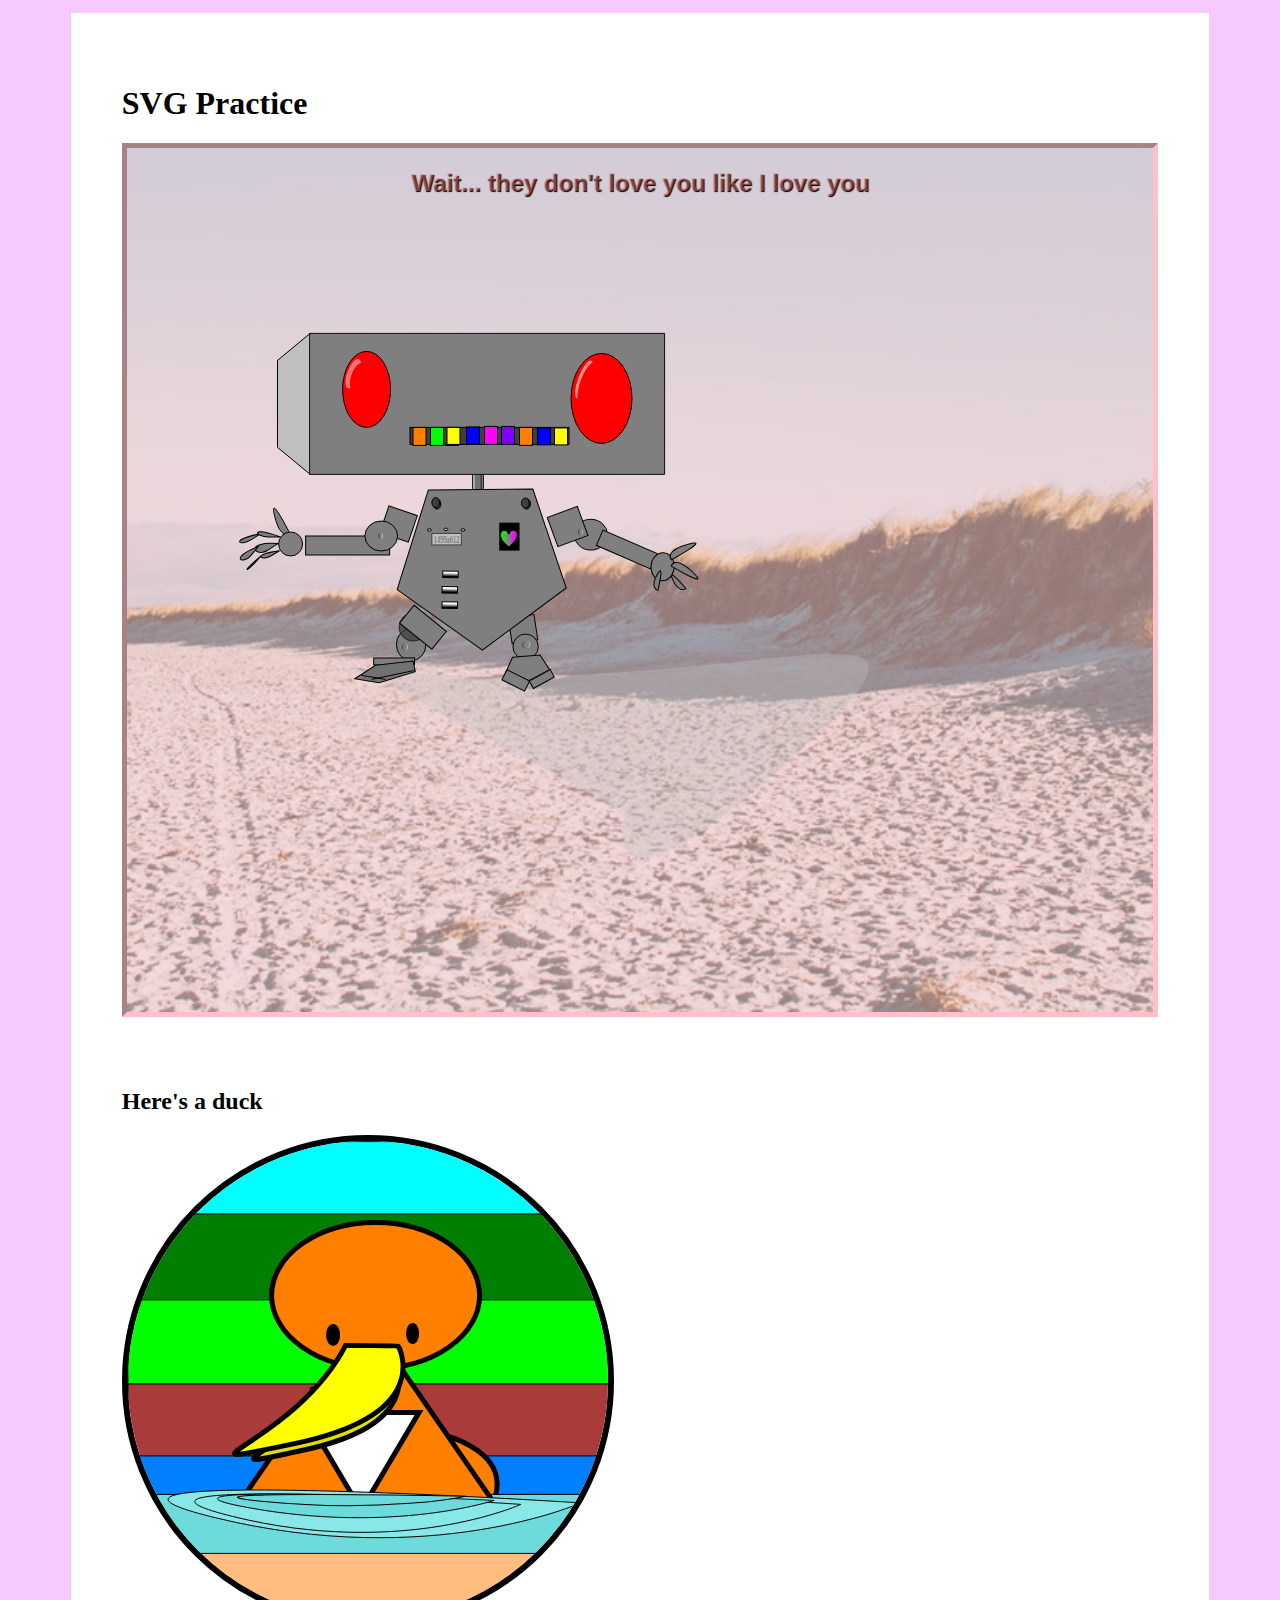
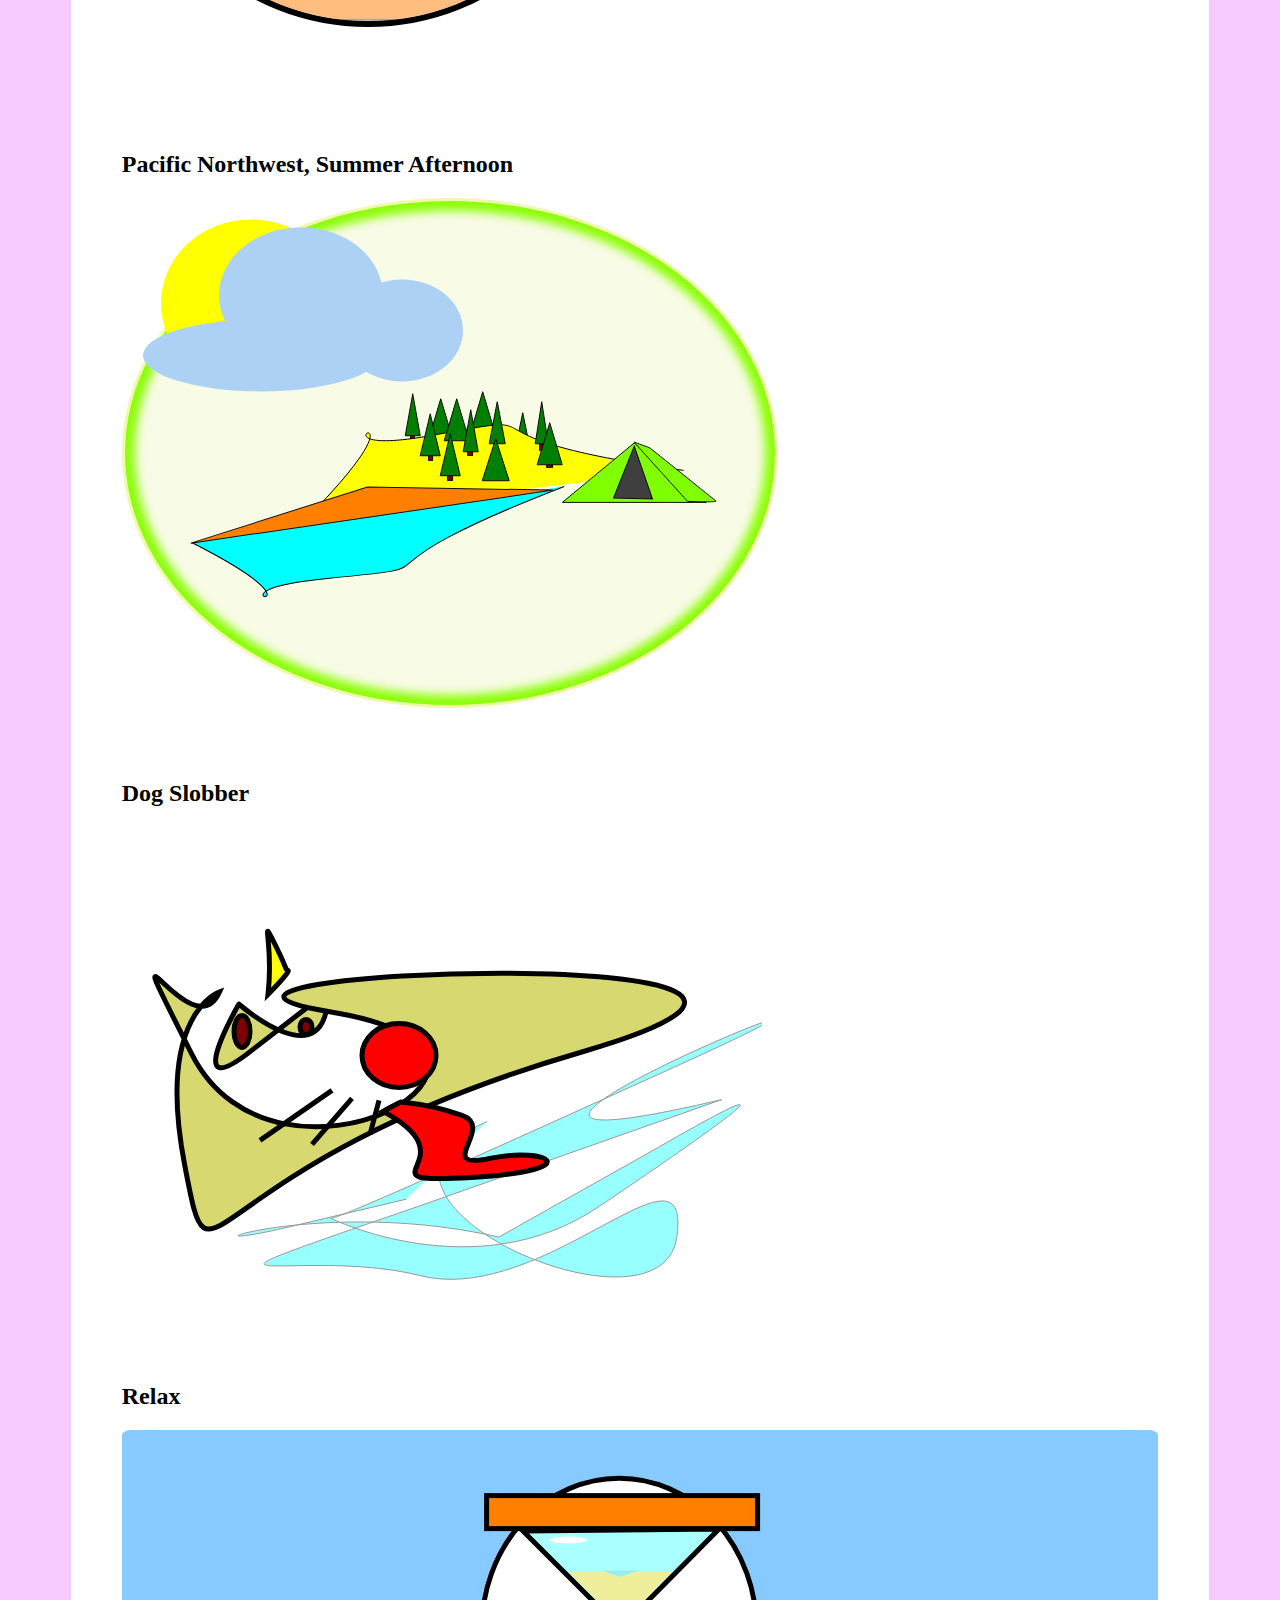
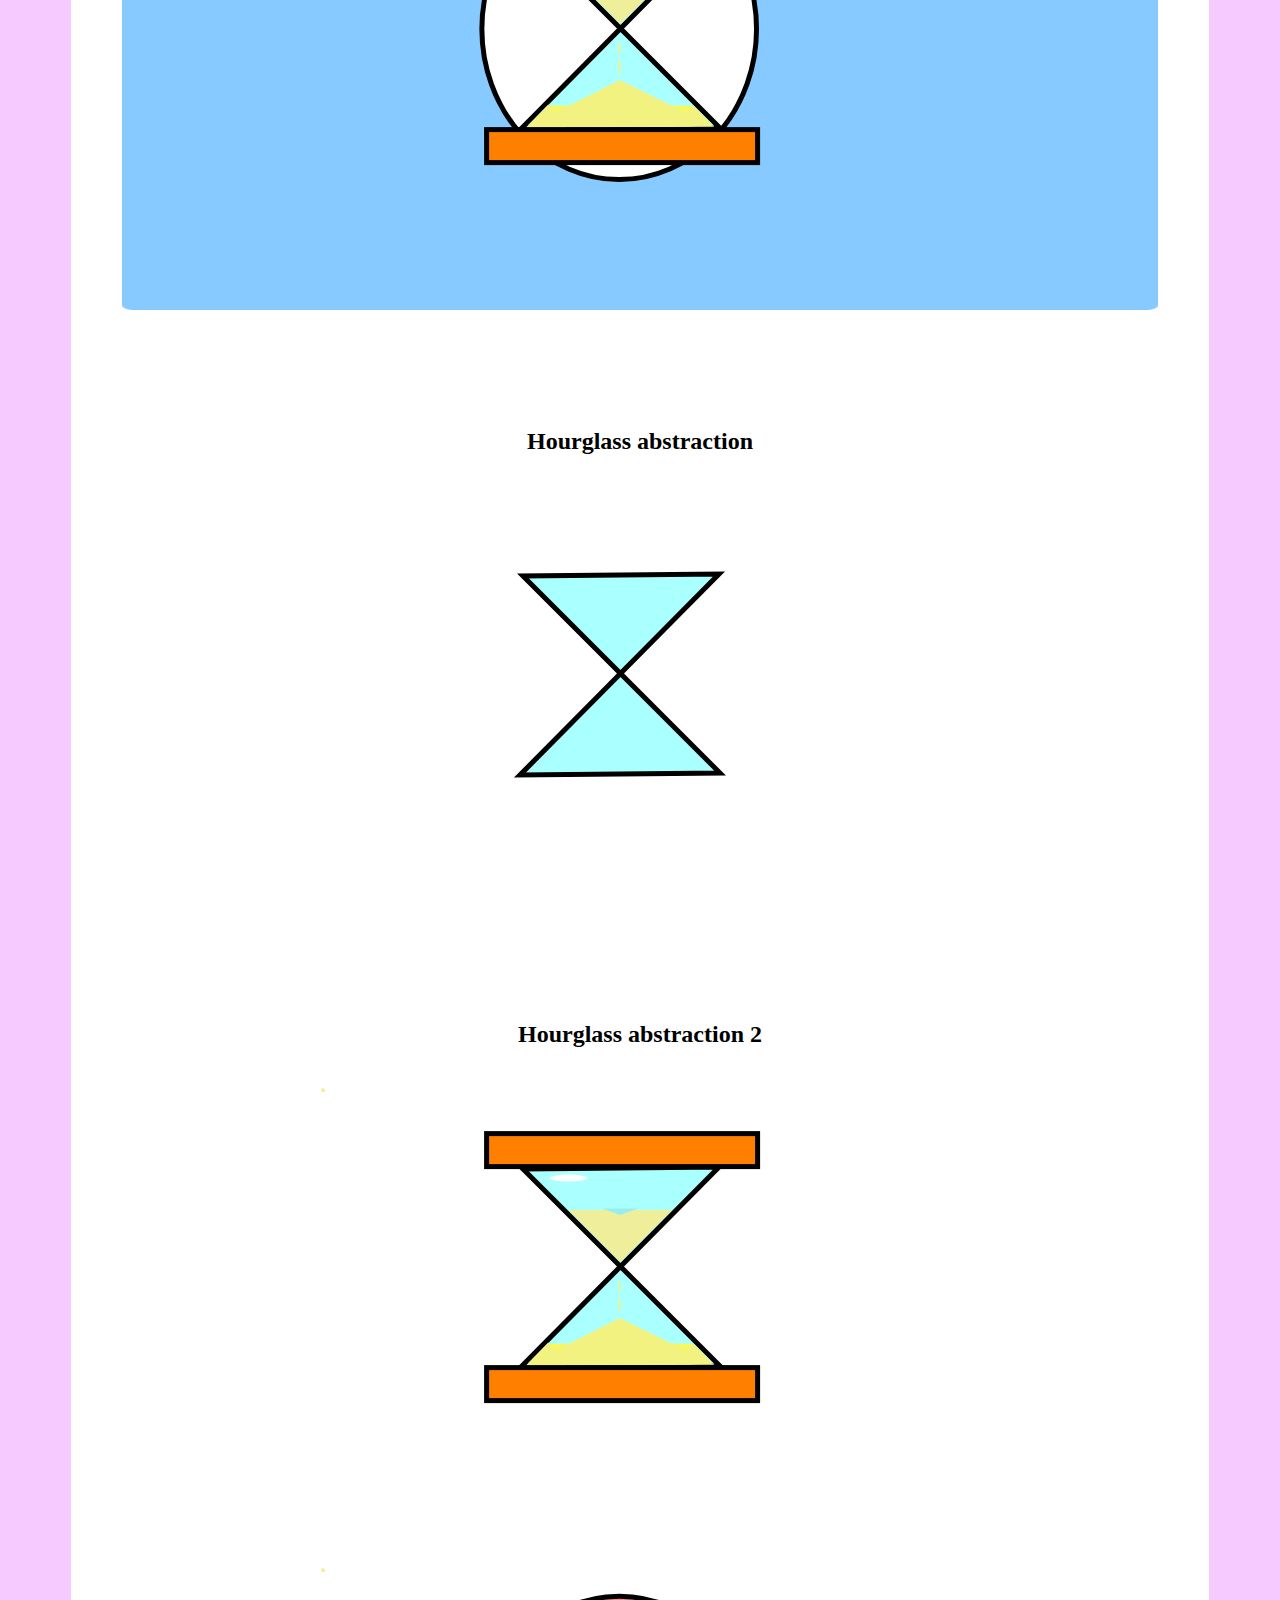
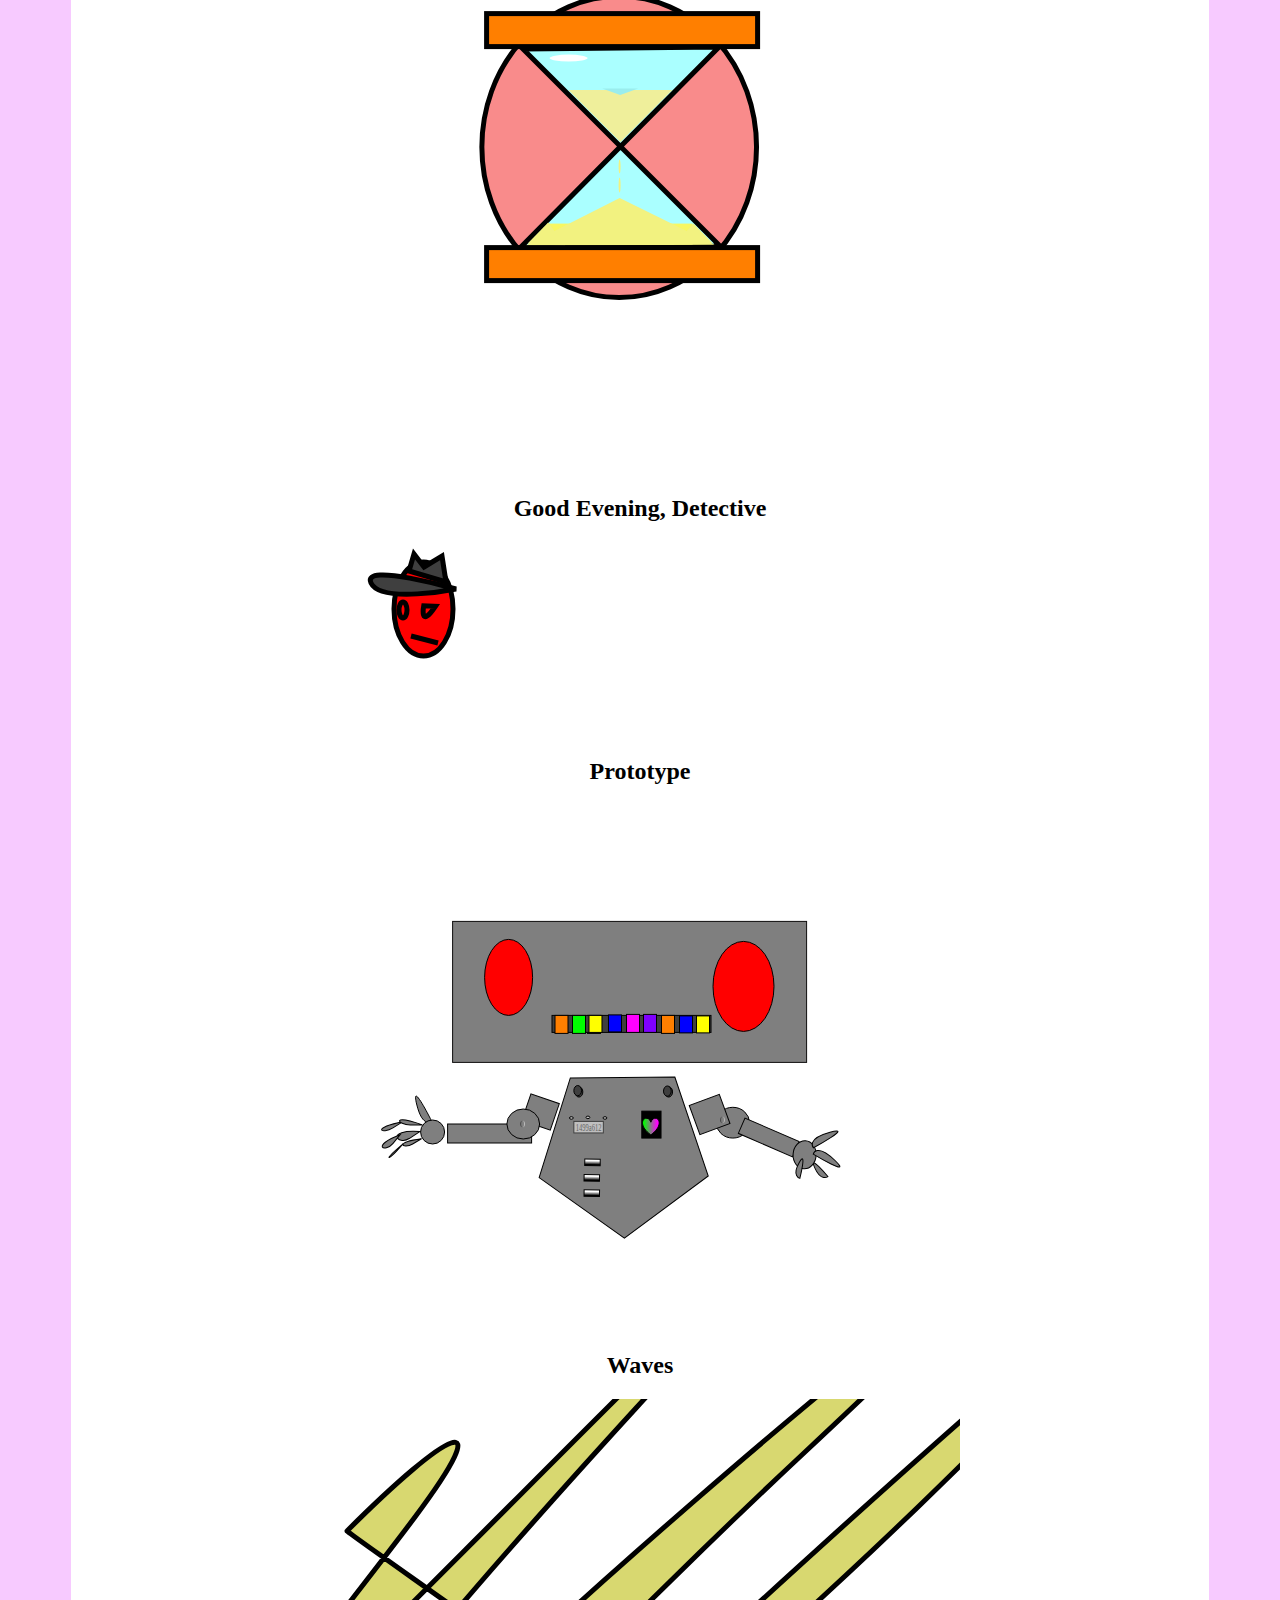
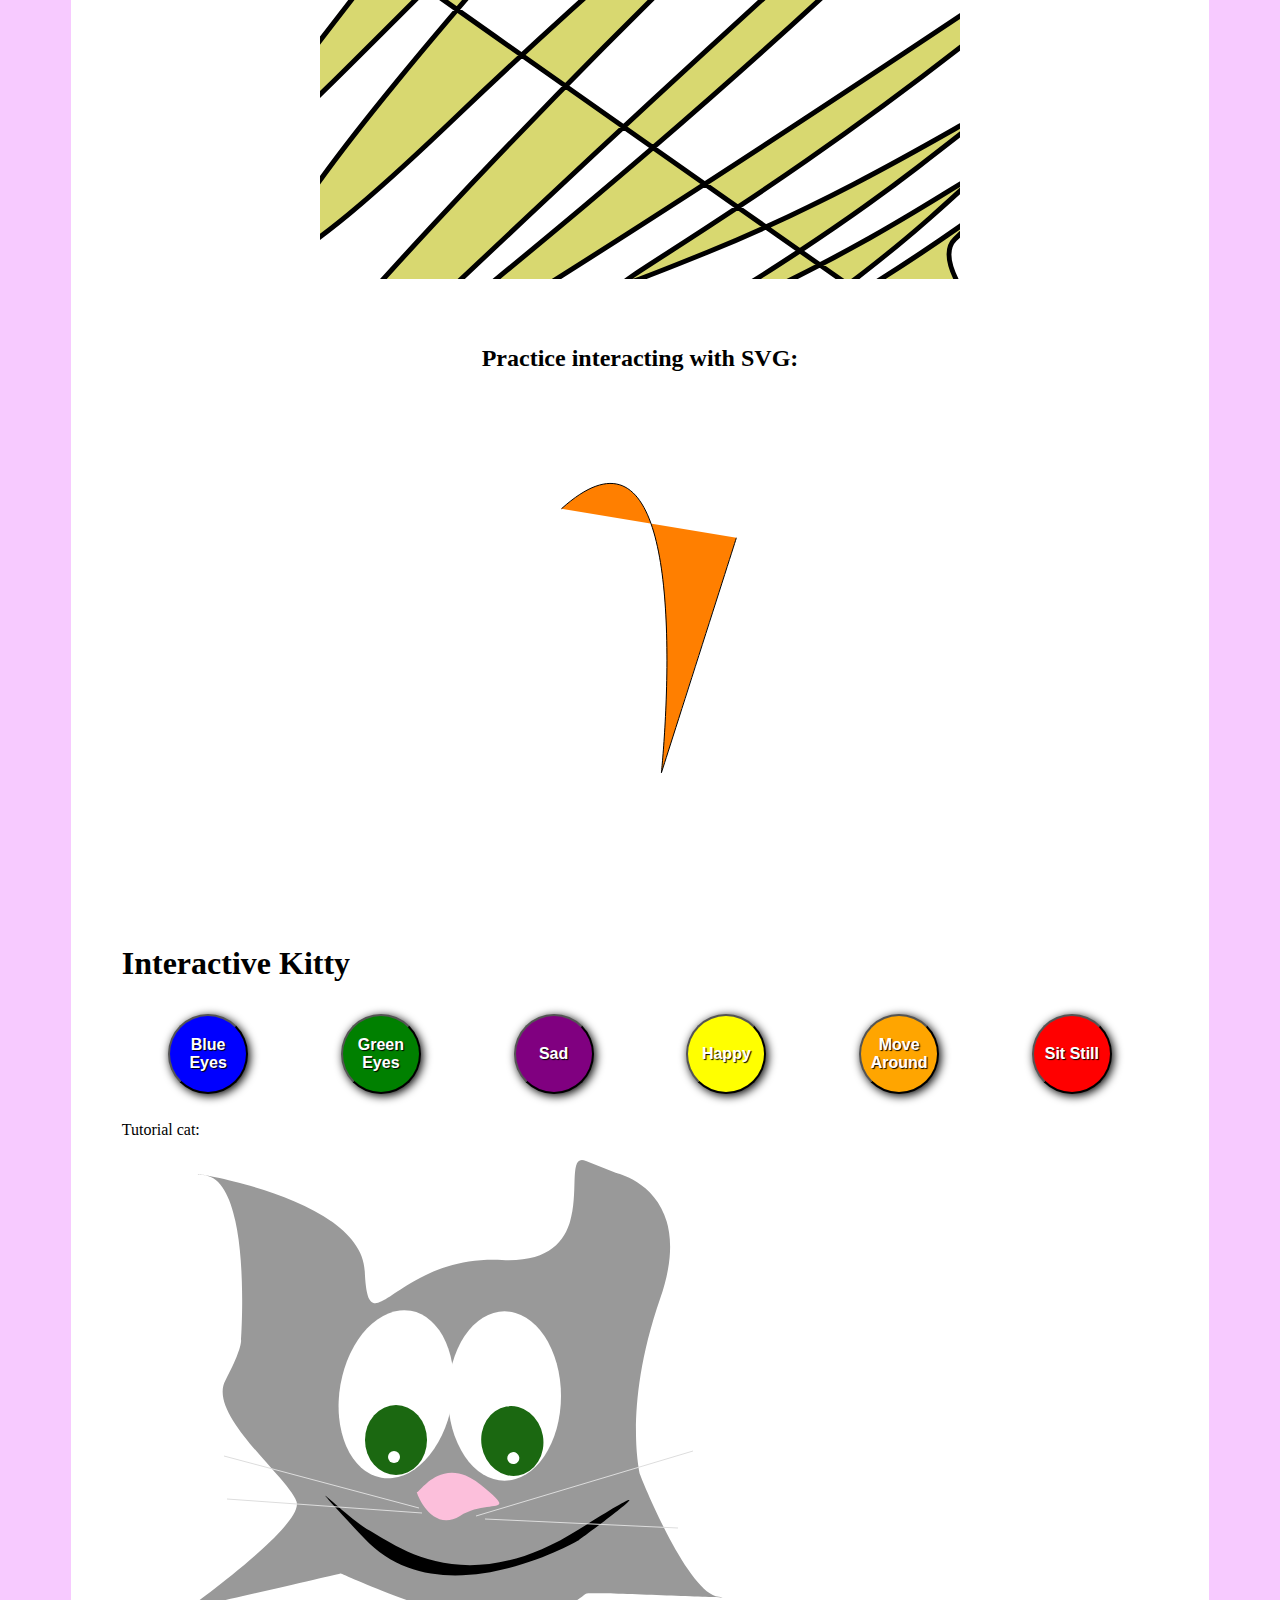
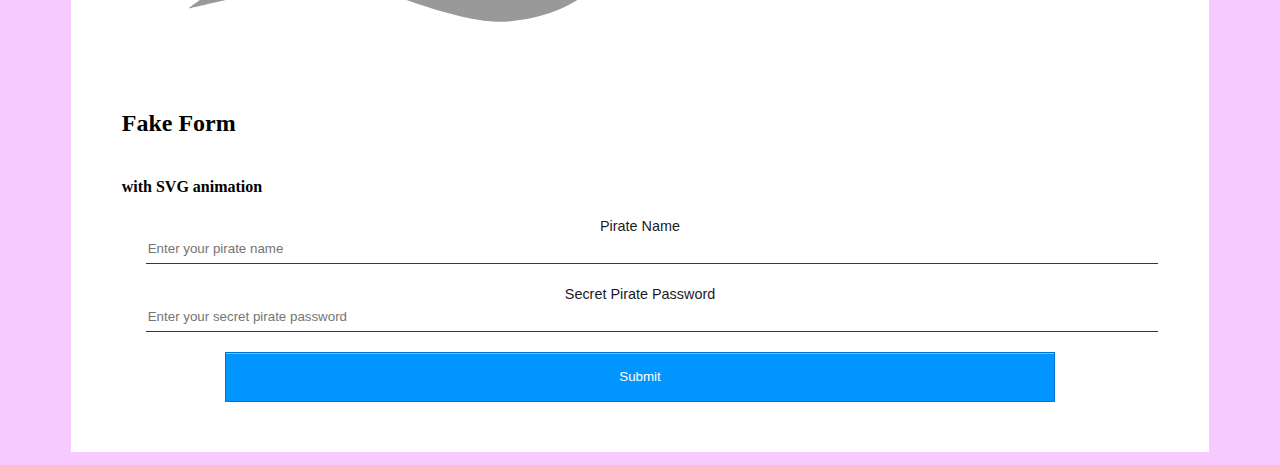
==== commit 601f3d82: "Merge pull request #7 from lemurriot/master" ====
--- a/index.html
+++ b/index.html
@@ -152,31 +152,35 @@
       </div>
       <div class="duck">
         <h2>Here's a duck</h2>
-        <svg width="640" height="479.99999999999994" xmlns="http://www.w3.org/2000/svg" xmlns:svg="http://www.w3.org/2000/svg">
- <!-- Created with SVG-edit - http://svg-edit.googlecode.com/ -->
- <g stroke="null">
-  <title>Layer 1</title>
-  <rect stroke="#000000" id="svg_28" height="87" width="639.00002" y="0.59999" x="0.50001" stroke-linecap="null" stroke-linejoin="null" stroke-dasharray="null" stroke-width="null" fill="#00ffff"/>
-  <rect id="svg_26" height="91.33333" width="638.75002" y="72.93333" x="0.59998" stroke-linecap="null" stroke-linejoin="null" stroke-dasharray="null" stroke-width="null" fill="#007f00" stroke="#000000"/>
-  <rect stroke="#000000" id="svg_25" height="84.08333" width="639.00004" y="158.85" x="-0.06669" stroke-linecap="null" stroke-linejoin="null" stroke-dasharray="null" stroke-width="null" fill="#00ff00"/>
-  <rect stroke="#000000" id="svg_24" height="73.33333" width="638.45829" y="242.93333" x="0.26669" stroke-linecap="null" stroke-linejoin="null" stroke-dasharray="null" stroke-width="null" fill="#aa3b3b"/>
-  <rect stroke="#000000" id="svg_27" height="40" width="639.58334" y="314.93334" x="0.26667" stroke-linecap="null" stroke-linejoin="null" stroke-dasharray="null" stroke-width="null" fill="#007fff"/>
-  <rect stroke="#000000" id="svg_23" height="68" width="638.45829" y="410.93334" x="0.8" opacity="0.5" stroke-linecap="null" stroke-linejoin="null" stroke-dasharray="null" stroke-width="null" fill="#ff7f00"/>
-  <path transform="rotate(105.96223449707031 267.3410034179687,331.4366760253907) " id="svg_15" d="m324.6,249.4c-147,-83 -99,110 -99.6,109.6c-0.6,-0.4 4.6,39.4 4,39c-0.6,-0.4 19.6,-10.6 19,-11c-0.6,-0.4 -83.4,114.4 -2.4,-12.6l79,-125z" stroke-linecap="null" stroke-linejoin="null" stroke-dasharray="null" stroke-width="5" stroke="#000000" fill="#ff7f00"/>
-  <rect stroke="#000000" id="svg_14" height="59" width="637.91665" y="353.4" x="0.80832" stroke-linecap="null" stroke-linejoin="null" stroke-dasharray="null" fill="#6ddbdb"/>
-  <path stroke="#000000" id="svg_11" d="m373.25199,372.38112l-134.57144,-194.99999l-134.57144,194.99999l269.14289,0l-0.00001,0z" stroke-linecap="null" stroke-linejoin="null" stroke-dasharray="null" stroke-width="5" fill="#ff7f00"/>
-  <ellipse stroke="#000000" ry="73" rx="104" id="svg_5" cy="154.4" cx="247.6" stroke-linecap="null" stroke-linejoin="null" stroke-dasharray="null" stroke-width="5" fill="#ff7f00"/>
-  <path stroke="#000000" id="svg_13" d="m175.25197,271.3811l57.92857,98.00002l57.92857,-98.00002l-115.85714,0z" stroke-linecap="null" stroke-linejoin="null" stroke-dasharray="null" stroke-width="5" fill="#ffffff"/>
-  <path stroke="#000000" id="svg_10" d="m221.45034,220.4c-43.17335,88.1217 -164.92219,115.09772 -43.17335,88.1217c121.74884,-26.97603 88.9371,-87.22249 88.41902,-87.58218c-0.51808,-0.35968 -45.24567,-0.53952 -45.24567,-0.53952z" stroke-linecap="null" stroke-linejoin="null" stroke-dasharray="null" stroke-width="5" fill="#e0e000"/>
-  <path stroke="#000000" id="svg_6" d="m217.6,204.4c-50,98 -191,128 -50,98c141,-30 103,-97 102.4,-97.4c-0.6,-0.4 -52.4,-0.6 -52.4,-0.6z" stroke-linecap="null" stroke-linejoin="null" stroke-dasharray="null" stroke-width="5" fill="#ffff00"/>
-  <ellipse stroke="#000000" ry="8" rx="4" id="svg_7" cy="192.4" cx="284.6" stroke-linecap="null" stroke-linejoin="null" stroke-dasharray="null" stroke-width="5" fill="#000000"/>
-  <ellipse stroke="#000000" id="svg_9" ry="8.5" rx="4.5" cy="193.9" cx="205.1" stroke-linecap="null" stroke-linejoin="null" stroke-dasharray="null" stroke-width="5" fill="#000000"/>
-  <path stroke="#000000" id="svg_22" d="m452.79998,361.89565c0,0 -150.44889,67.15404 -365.05979,14.92311c-214.61091,-52.2309 365.05979,-14.92311 365.05979,-14.92311z" stroke-linecap="null" stroke-linejoin="null" stroke-dasharray="null" stroke-width="null" fill="#88e8e8"/>
-  <path stroke="#000000" id="svg_21" d="m392.8,363.37089c0,0 -118.85666,54.02017 -288.40219,12.00447c-169.54554,-42.01567 288.40219,-12.00447 288.40219,-12.00447z" stroke-linecap="null" stroke-linejoin="null" stroke-dasharray="null" stroke-width="null" fill="#88e8e8"/>
-  <path stroke="#000000" id="svg_20" d="m366.13333,359.4034c0,0 -100.87339,33.38132 -244.76631,7.41807c-143.89293,-25.96324 244.76631,-7.41807 244.76631,-7.41807z" stroke-linecap="null" stroke-linejoin="null" stroke-dasharray="null" stroke-width="null" fill="#6ddbdb"/>
-  <path transform="rotate(-0.5039691925048828 223.7708435058661,358.847351074216) " stroke="#000000" id="svg_19" d="m338.13333,356.15728c0,0 -83.37615,16.49496 -202.30977,3.66555c-118.93362,-12.82941 202.30977,-3.66555 202.30977,-3.66555z" stroke-linecap="null" stroke-linejoin="null" stroke-dasharray="null" stroke-width="null" fill="#6ddbdb"/>
- </g>
-</svg>
+        <div class="duck-svg">
+
+
+          <svg width="640" height="479.99999999999994" xmlns="http://www.w3.org/2000/svg" xmlns:svg="http://www.w3.org/2000/svg">
+            <!-- Created with SVG-edit - http://svg-edit.googlecode.com/ -->
+            <g stroke="null">
+              <title>Layer 1</title>
+              <rect stroke="#000000" id="svg_28" height="87" width="639.00002" y="0.59999" x="0.50001" stroke-linecap="null" stroke-linejoin="null" stroke-dasharray="null" stroke-width="null" fill="#00ffff"/>
+              <rect id="svg_26" height="91.33333" width="638.75002" y="72.93333" x="0.59998" stroke-linecap="null" stroke-linejoin="null" stroke-dasharray="null" stroke-width="null" fill="#007f00" stroke="#000000"/>
+              <rect stroke="#000000" id="svg_25" height="84.08333" width="639.00004" y="158.85" x="-0.06669" stroke-linecap="null" stroke-linejoin="null" stroke-dasharray="null" stroke-width="null" fill="#00ff00"/>
+              <rect stroke="#000000" id="svg_24" height="73.33333" width="638.45829" y="242.93333" x="0.26669" stroke-linecap="null" stroke-linejoin="null" stroke-dasharray="null" stroke-width="null" fill="#aa3b3b"/>
+              <rect stroke="#000000" id="svg_27" height="40" width="639.58334" y="314.93334" x="0.26667" stroke-linecap="null" stroke-linejoin="null" stroke-dasharray="null" stroke-width="null" fill="#007fff"/>
+              <rect stroke="#000000" id="svg_23" height="68" width="638.45829" y="410.93334" x="0.8" opacity="0.5" stroke-linecap="null" stroke-linejoin="null" stroke-dasharray="null" stroke-width="null" fill="#ff7f00"/>
+              <path transform="rotate(105.96223449707031 267.3410034179687,331.4366760253907) " id="svg_15" d="m324.6,249.4c-147,-83 -99,110 -99.6,109.6c-0.6,-0.4 4.6,39.4 4,39c-0.6,-0.4 19.6,-10.6 19,-11c-0.6,-0.4 -83.4,114.4 -2.4,-12.6l79,-125z" stroke-linecap="null" stroke-linejoin="null" stroke-dasharray="null" stroke-width="5" stroke="#000000" fill="#ff7f00"/>
+              <rect stroke="#000000" id="svg_14" height="59" width="637.91665" y="353.4" x="0.80832" stroke-linecap="null" stroke-linejoin="null" stroke-dasharray="null" fill="#6ddbdb"/>
+              <path stroke="#000000" id="svg_11" d="m373.25199,372.38112l-134.57144,-194.99999l-134.57144,194.99999l269.14289,0l-0.00001,0z" stroke-linecap="null" stroke-linejoin="null" stroke-dasharray="null" stroke-width="5" fill="#ff7f00"/>
+              <ellipse stroke="#000000" ry="73" rx="104" id="svg_5" cy="154.4" cx="247.6" stroke-linecap="null" stroke-linejoin="null" stroke-dasharray="null" stroke-width="5" fill="#ff7f00"/>
+              <path stroke="#000000" id="svg_13" d="m175.25197,271.3811l57.92857,98.00002l57.92857,-98.00002l-115.85714,0z" stroke-linecap="null" stroke-linejoin="null" stroke-dasharray="null" stroke-width="5" fill="#ffffff"/>
+              <path stroke="#000000" id="svg_10" d="m221.45034,220.4c-43.17335,88.1217 -164.92219,115.09772 -43.17335,88.1217c121.74884,-26.97603 88.9371,-87.22249 88.41902,-87.58218c-0.51808,-0.35968 -45.24567,-0.53952 -45.24567,-0.53952z" stroke-linecap="null" stroke-linejoin="null" stroke-dasharray="null" stroke-width="5" fill="#e0e000"/>
+              <path stroke="#000000" id="svg_6" d="m217.6,204.4c-50,98 -191,128 -50,98c141,-30 103,-97 102.4,-97.4c-0.6,-0.4 -52.4,-0.6 -52.4,-0.6z" stroke-linecap="null" stroke-linejoin="null" stroke-dasharray="null" stroke-width="5" fill="#ffff00"/>
+              <ellipse stroke="#000000" ry="8" rx="4" id="svg_7" cy="192.4" cx="284.6" stroke-linecap="null" stroke-linejoin="null" stroke-dasharray="null" stroke-width="5" fill="#000000"/>
+              <ellipse stroke="#000000" id="svg_9" ry="8.5" rx="4.5" cy="193.9" cx="205.1" stroke-linecap="null" stroke-linejoin="null" stroke-dasharray="null" stroke-width="5" fill="#000000"/>
+              <path stroke="#000000" id="svg_22" d="m452.79998,361.89565c0,0 -150.44889,67.15404 -365.05979,14.92311c-214.61091,-52.2309 365.05979,-14.92311 365.05979,-14.92311z" stroke-linecap="null" stroke-linejoin="null" stroke-dasharray="null" stroke-width="null" fill="#88e8e8"/>
+              <path stroke="#000000" id="svg_21" d="m392.8,363.37089c0,0 -118.85666,54.02017 -288.40219,12.00447c-169.54554,-42.01567 288.40219,-12.00447 288.40219,-12.00447z" stroke-linecap="null" stroke-linejoin="null" stroke-dasharray="null" stroke-width="null" fill="#88e8e8"/>
+              <path stroke="#000000" id="svg_20" d="m366.13333,359.4034c0,0 -100.87339,33.38132 -244.76631,7.41807c-143.89293,-25.96324 244.76631,-7.41807 244.76631,-7.41807z" stroke-linecap="null" stroke-linejoin="null" stroke-dasharray="null" stroke-width="null" fill="#6ddbdb"/>
+              <path transform="rotate(-0.5039691925048828 223.7708435058661,358.847351074216) " stroke="#000000" id="svg_19" d="m338.13333,356.15728c0,0 -83.37615,16.49496 -202.30977,3.66555c-118.93362,-12.82941 202.30977,-3.66555 202.30977,-3.66555z" stroke-linecap="null" stroke-linejoin="null" stroke-dasharray="null" stroke-width="null" fill="#6ddbdb"/>
+            </g>
+          </svg>
+        </div>
       </div>
       <div class="afternoon-scene">
         <h2>Pacific Northwest, Summer Afternoon</h2>
--- a/css/master.css
+++ b/css/master.css
@@ -380,6 +380,10 @@
   align-items: center;
   background-color: #86caff;
 }
-.duck svg {
-  border: 5px inset black;
-}
+.duck-svg {
+  border: 6px solid black;
+  width: 480px;
+  height: 480px;
+  overflow: hidden;
+  border-radius: 50%;
+}
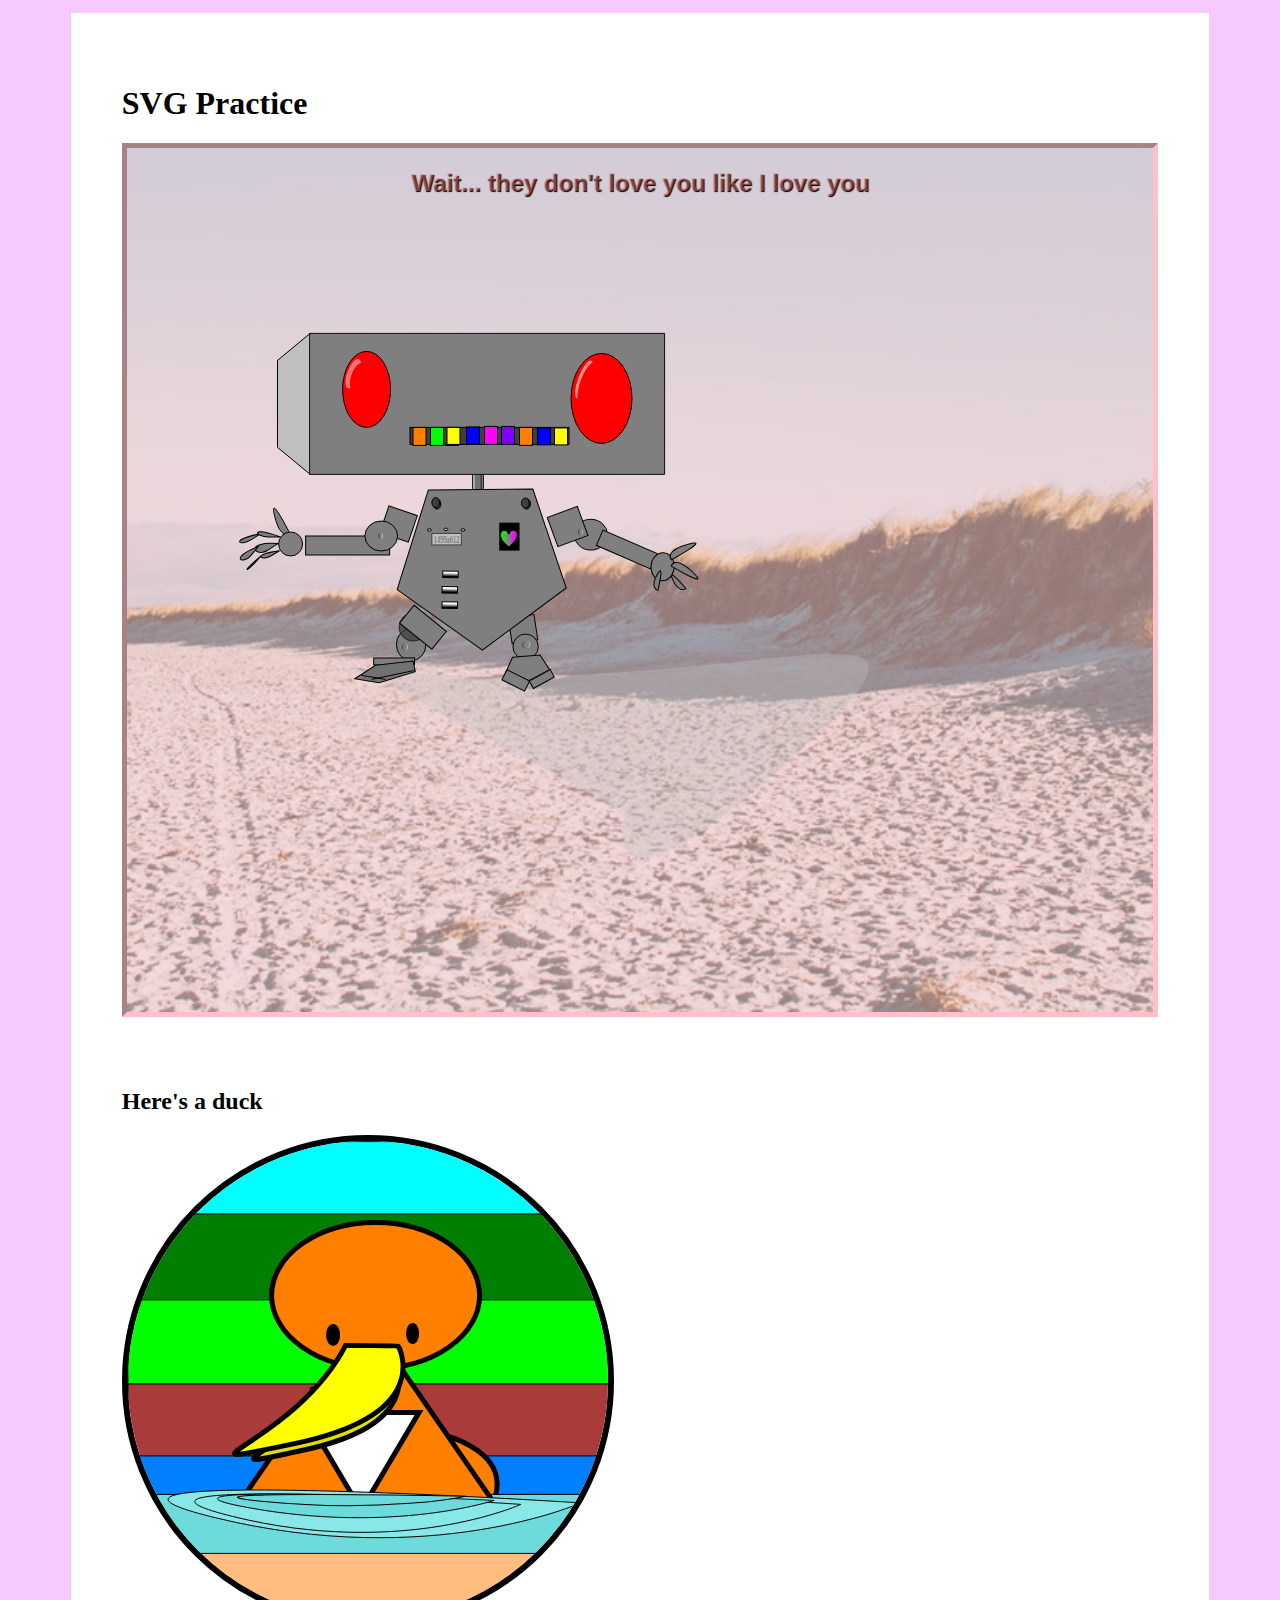
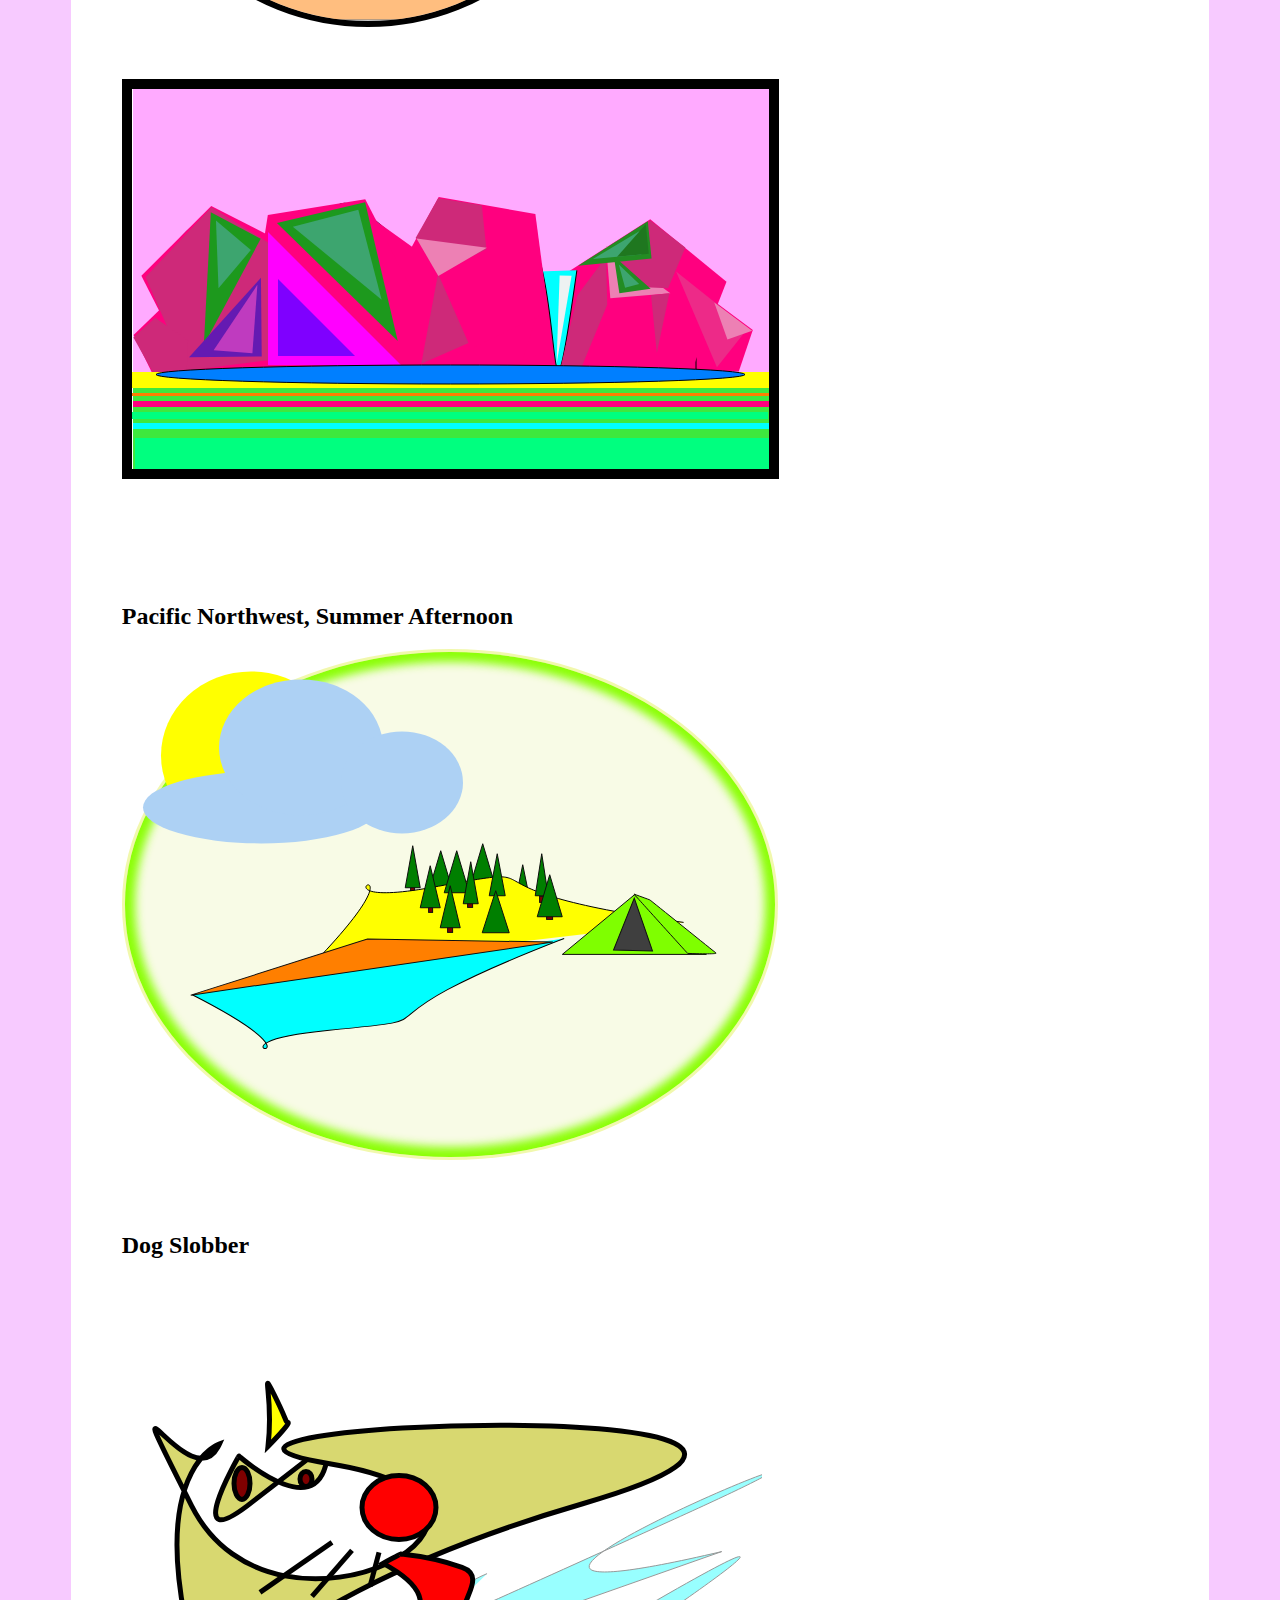
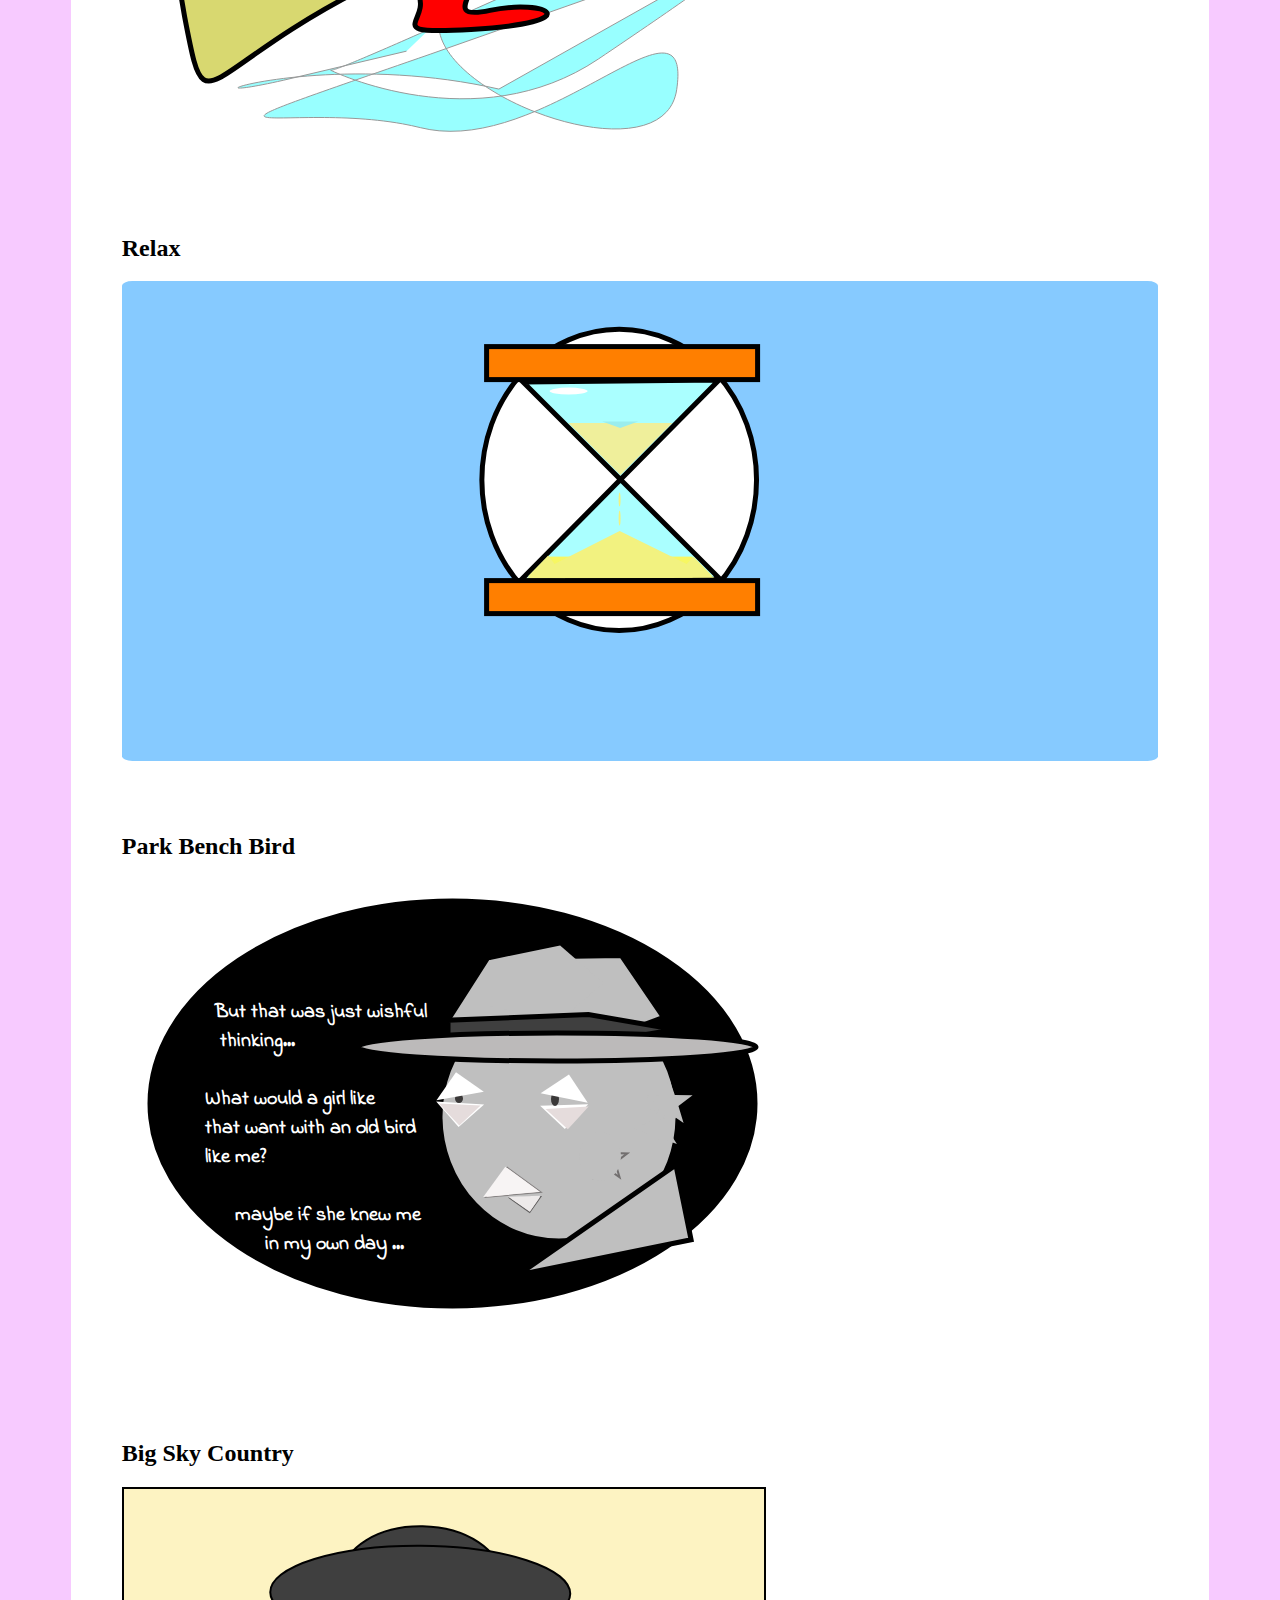
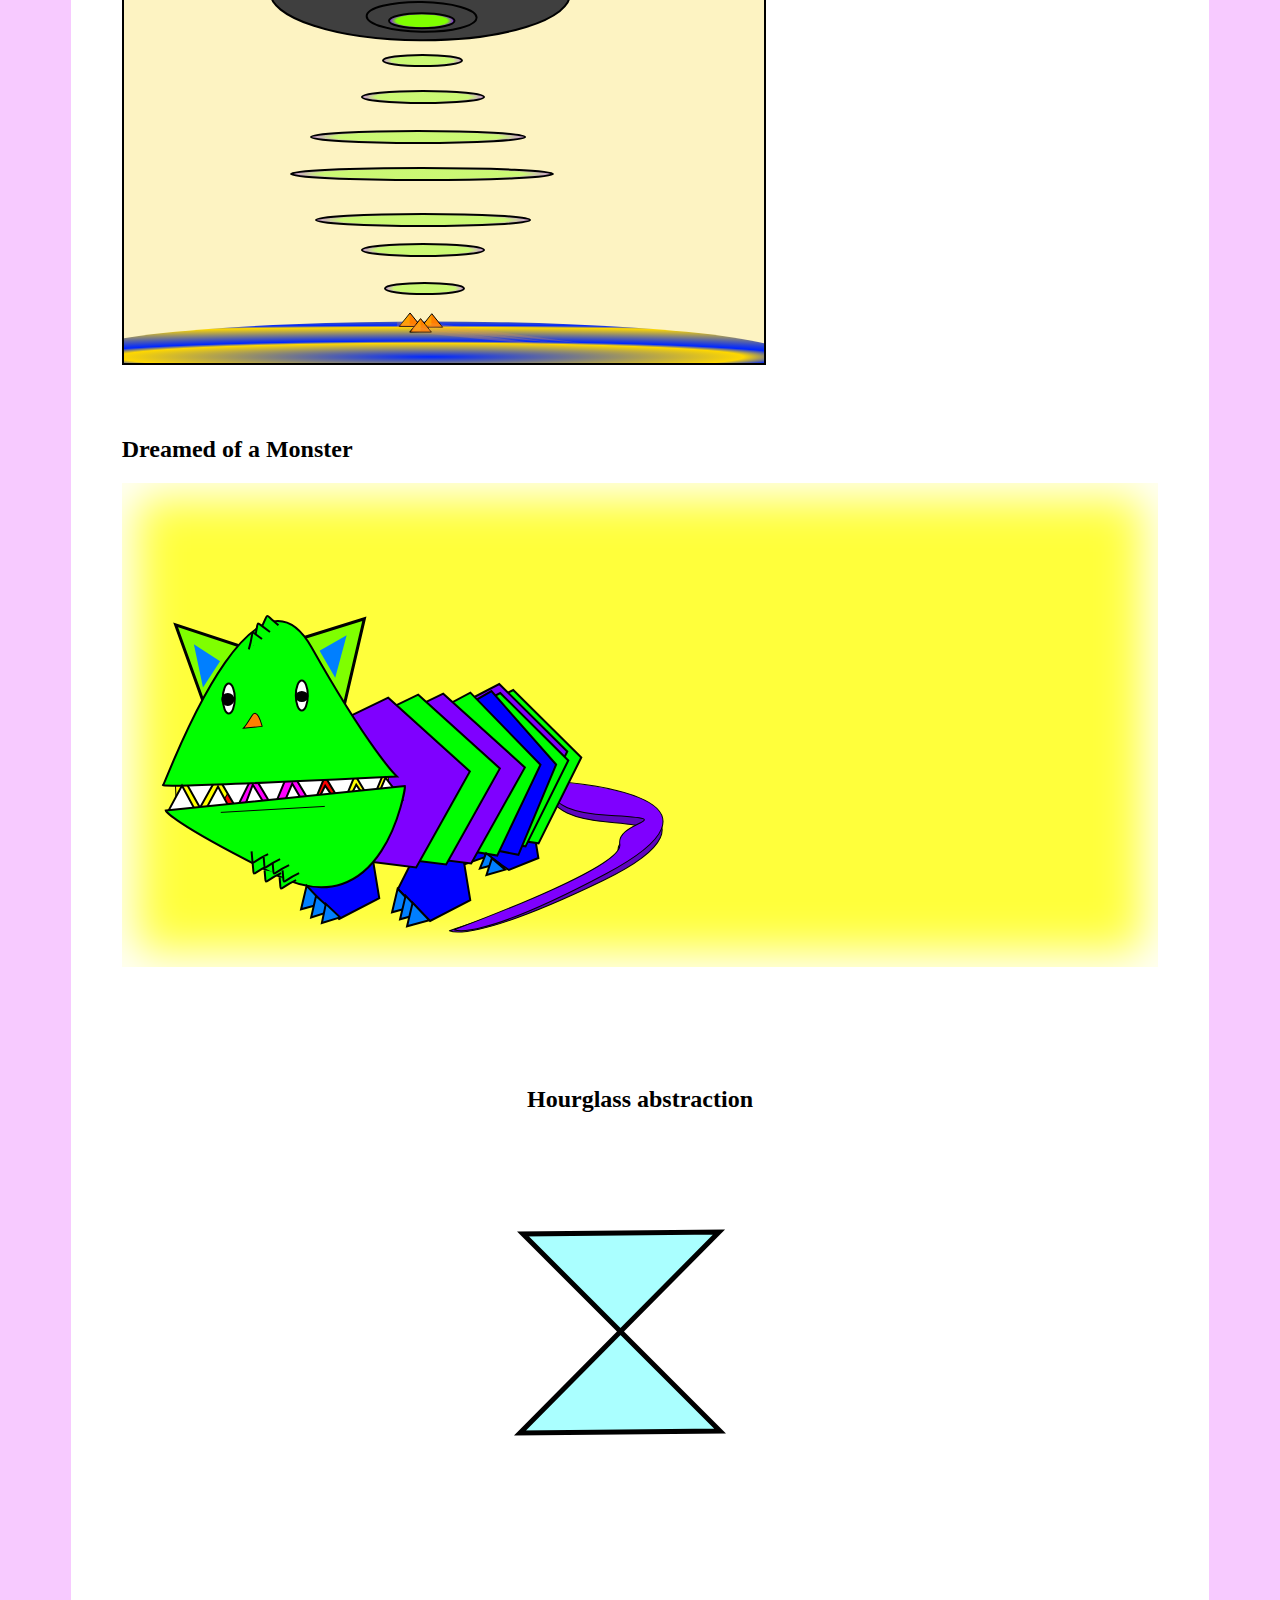
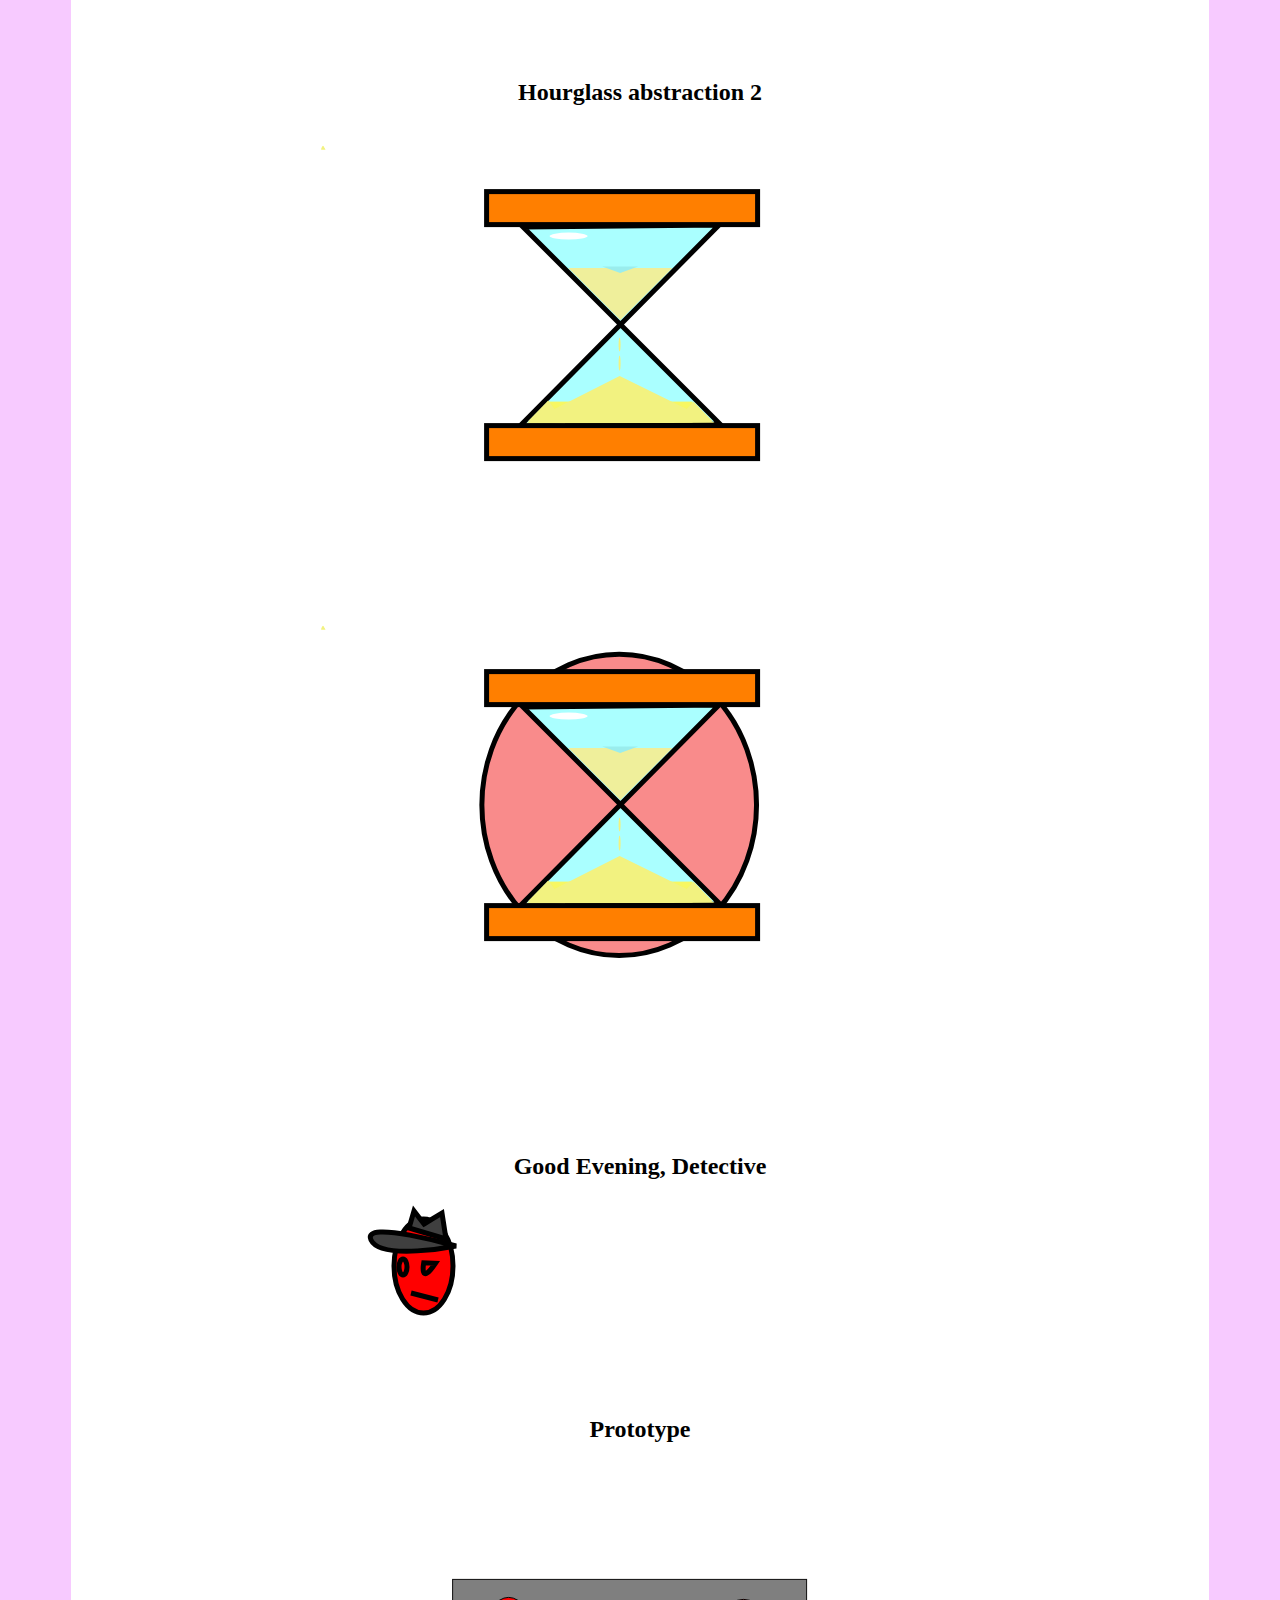
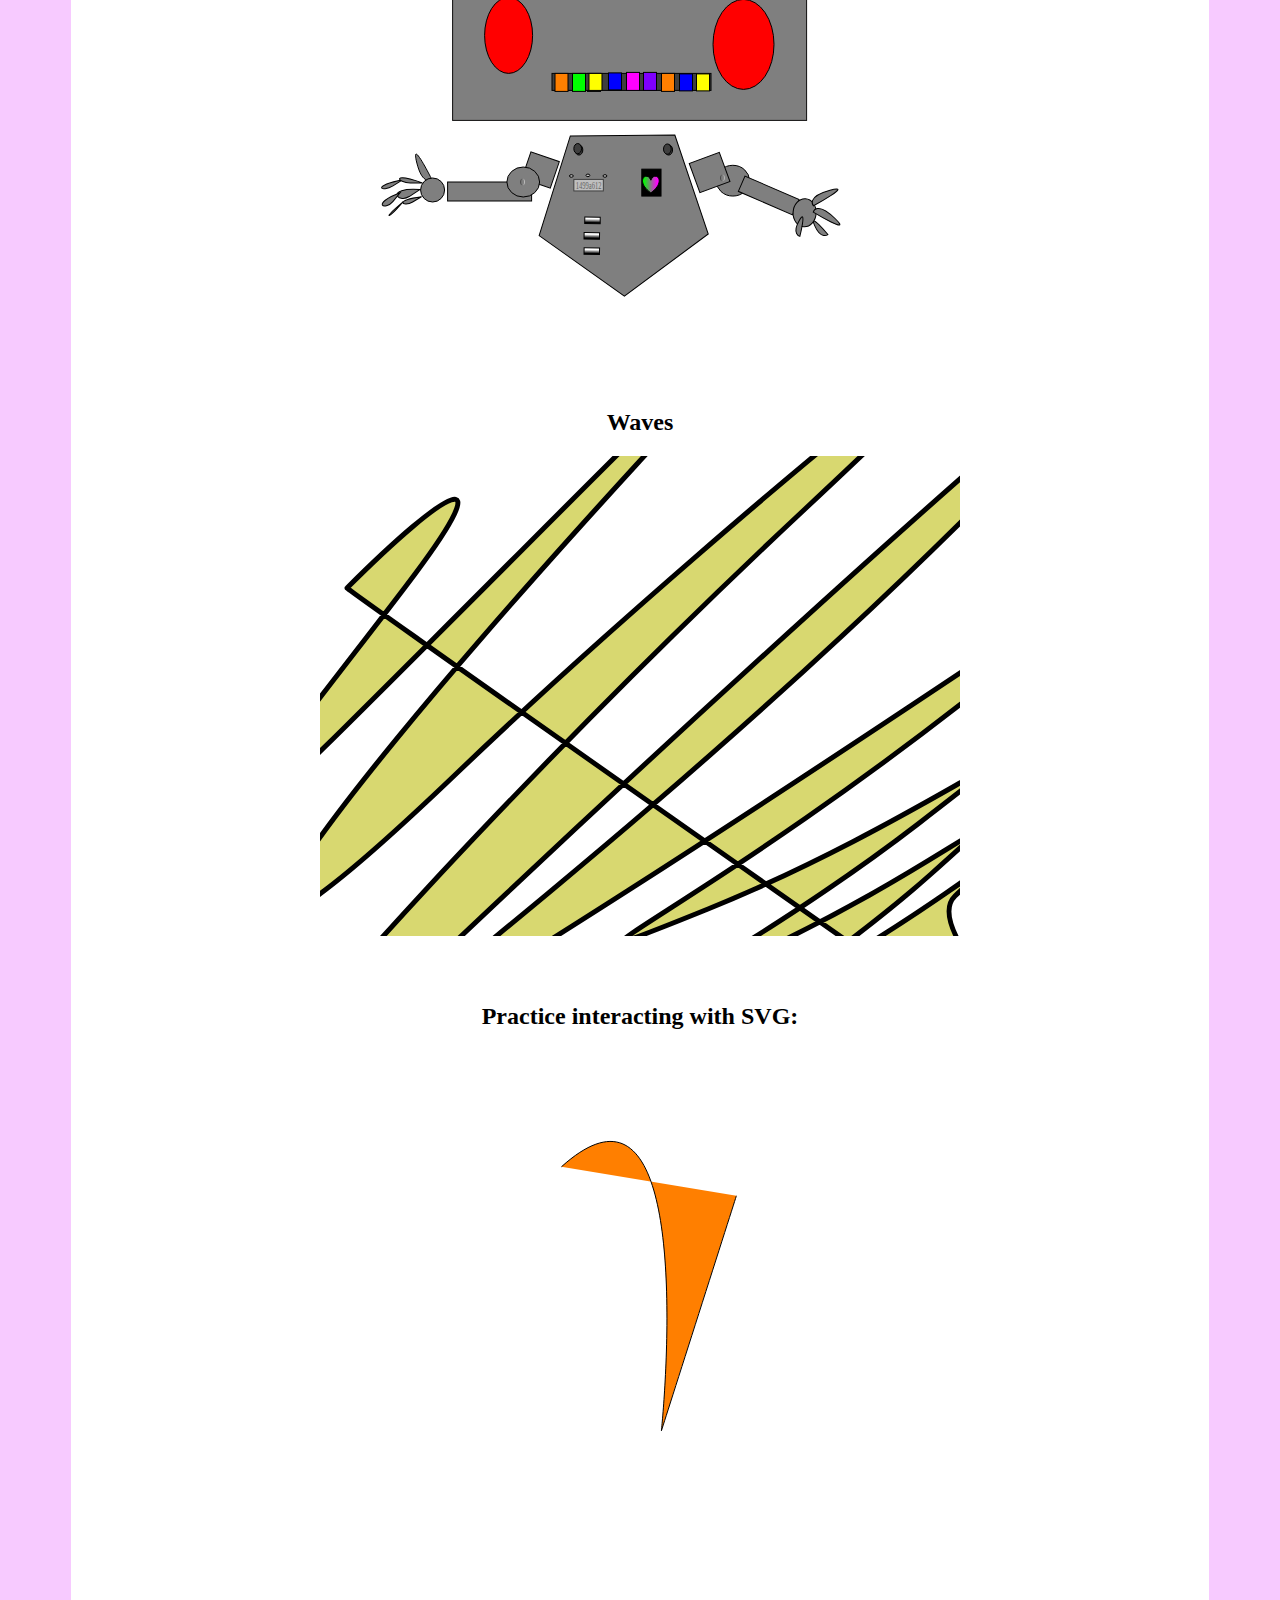
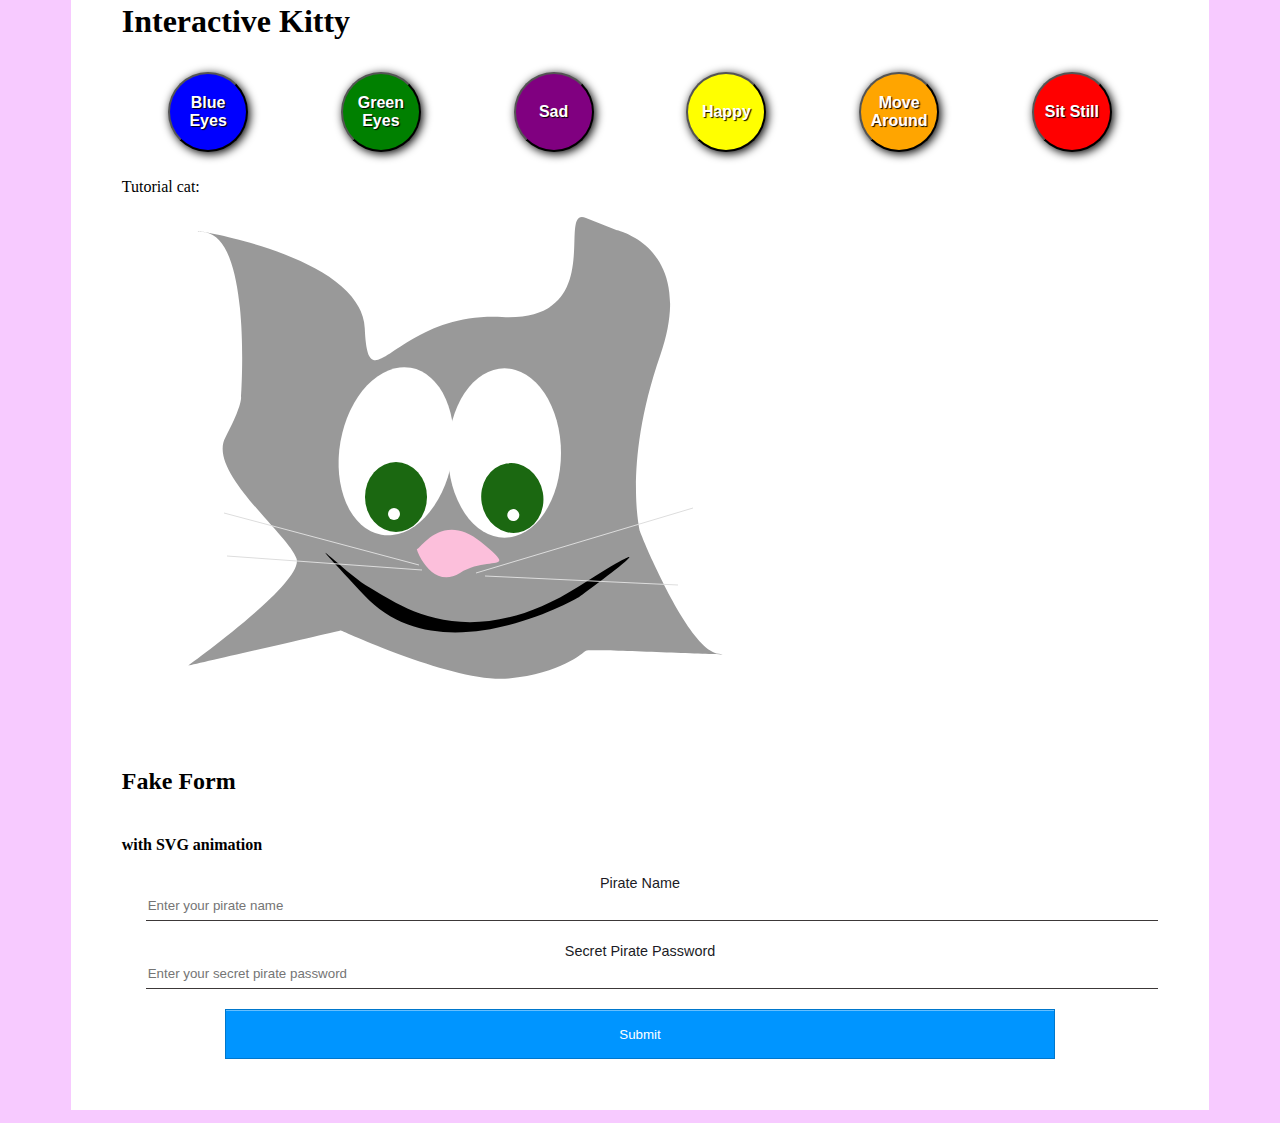
==== commit 8f775fea: "add new svg section and merge master" ====
--- a/index.html
+++ b/index.html
@@ -1,6 +1,7 @@
 <!DOCTYPE html>
 <html lang="en" dir="ltr">
 <head>
+  <link href="https://fonts.googleapis.com/css?family=Indie+Flower" rel="stylesheet">
   <link rel="icon" href="favicon.png" type="image/x-icon"/>
   <link rel="stylesheet" href="css/master.css">
   <meta charset="utf-8">
@@ -182,6 +183,60 @@
           </svg>
         </div>
       </div>
+      <div class="waterfall-container">
+        <svg width="640" height="380" xmlns="http://www.w3.org/2000/svg" xmlns:svg="http://www.w3.org/2000/svg">
+          <!-- Created with SVG-edit - http://svg-edit.googlecode.com/ -->
+          <g>
+            <title>Layer 1</title>
+            <rect fill="#3ee83e" stroke-width="0" stroke-dasharray="null" stroke-linejoin="null" stroke-linecap="null" x="1" y="282" width="638.00001" height="197" id="svg_7" stroke="#000000"/>
+            <rect fill="#ffaaff" stroke-width="0" stroke-dasharray="null" stroke-linejoin="null" stroke-linecap="null" x="1.00003" y="0" width="637.99995" height="283" id="svg_5" stroke="#000000"/>
+            <polygon id="svg_41" transform="rotate(-17.358171463012695 588.5667114257812,251.00000000000026) " stroke-width="0" stroke="#000000" points="622.3511962890625,251 596.5421752929688,286.52313232421875 554.7822265625,272.9544982910156 554.7822265625,229.04550170898438 596.5421752929688,215.4768829345703 622.3511962890625,251 " fill="#ff007f"/>
+            <polygon transform="rotate(-26.06640625 41.566726684570455,251.00000000000003) " stroke-width="0" stroke="#000000" points="75.35122680664062,251 49.54216384887695,286.52313232421875 7.782224655151367,272.9544982910156 7.782224655151367,229.04550170898438 49.54216384887695,215.4768829345703 75.35122680664062,251 " fill="#ff007f" id="svg_39"/>
+            <rect stroke="#000000" id="svg_22" height="63" width="153" y="223" x="51" stroke-linecap="null" stroke-linejoin="null" stroke-dasharray="null" fill="#ff007f"/>
+            <rect stroke="#000000" id="svg_17" height="96" width="201" y="185" x="363" stroke-linecap="null" stroke-linejoin="null" stroke-dasharray="null" stroke-width="null" fill="#ff007f"/>
+            <polygon id="svg_19" transform="rotate(-14.606425285339355 521.0176391601564,211.99999999999983) " stroke-width="0" stroke="#000000" points="596.9615478515625,212 538.945556640625,291.8521728515625 445.0736999511719,261.3513488769531 445.0736999511719,162.64865112304688 538.945556640625,132.14784240722656 596.9615478515625,212 " fill="#ff007f"/>
+            <path transform="rotate(-113.92172241210938 397.2149353027344,232.7250213623047) " stroke="#000000" id="svg_16" d="m364.21494,263.72506l0,-62.00008l66,62.00008l-66,0z" stroke-linecap="null" stroke-linejoin="null" stroke-dasharray="null" stroke-width="0" fill="#ff007f"/>
+            <polygon id="svg_15" transform="rotate(-18.44471549987793 345.01763916015614,211.99999999999997) " stroke-width="0" stroke="#000000" points="420.9615478515625,212 362.945556640625,291.8521728515625 269.0736999511719,261.3513488769531 269.0736999511719,162.64865112304688 362.945556640625,132.14784240722656 420.9615478515625,212 " fill="#ff007f"/>
+            <path stroke="#000000" transform="rotate(0.632830798625946 232.26986694336335,196.63711547851614) " id="svg_8" d="m19.85683,196.78352c28.86292,-60.87051 64.0396,-86.85182 91.09859,-53.44728c27.05899,33.40455 38.78455,33.40455 38.78455,33.40455c0,0 17.13736,7.42323 36.98061,0c19.84326,-7.42323 -7.21573,-97.24435 53.21601,-47.50869c60.43174,49.73566 70.35336,54.93192 89.29466,49.73566c18.94129,-5.19626 16.23539,-90.56344 60.43174,-46.02404c44.19634,44.5394 25.25505,275.40194 55.01994,46.02404" stroke-linecap="null" stroke-linejoin="null" stroke-dasharray="null" stroke-width="null" fill="#00ffff"/>
+            <polygon stroke="#000000" id="svg_13" transform="rotate(-43.78843307495117 348.51763916015625,177.50001525878906) " stroke-width="0" points="424.47650146484375,177.5 366.4490966796875,256.6452331542969 272.55877685546875,226.4144287109375 272.55877685546875,128.5855712890625 366.4490966796875,98.35479736328125 424.47650146484375,177.5 " fill="#ff007f"/>
+            <polygon id="svg_14" transform="rotate(-18.44471549987793 246.01762390136724,209) " stroke-width="0" stroke="#000000" points="321.9615478515625,209 263.945556640625,288.8521728515625 170.07369995117188,258.3513488769531 170.07369995117188,159.64865112304688 263.945556640625,129.14784240722656 321.9615478515625,209 " fill="#ff007f"/>
+            <polygon id="svg_20" transform="rotate(-63.20335388183594 199.01762390136722,178.00000000000003) " stroke-width="0" stroke="#000000" points="274.9615478515625,178 216.945556640625,257.8521728515625 123.07369995117188,227.35134887695312 123.07369995117188,128.64865112304688 216.945556640625,98.14784240722656 274.9615478515625,178 " fill="#ff007f"/>
+            <polygon id="svg_21" transform="rotate(-98.9227066040039 91.01762390136719,192) " stroke-width="0" stroke="#000000" points="166.9615478515625,192 108.945556640625,271.8521728515625 15.073699951171875,241.35134887695312 15.073699951171875,142.64865112304688 108.945556640625,112.14784240722656 166.9615478515625,192 " fill="#ff007f"/>
+            <polygon stroke="#000000" id="svg_106" transform="rotate(-97.34906005859375 89.69770812988278,197.0444641113281) " stroke-width="0" points="169.07570209404804,197.04451400430997 108.43635883232929,271.4034816794744 10.319713973015325,243.00084962239515 10.319713973015325,151.08807654389756 108.43635883232929,122.68545176127026 169.07570209404804,197.04451400430997 " fill="#ce2979"/>
+            <path id="svg_93" d="m136,276l0,-133l133,133l-133,0z" stroke-linecap="null" stroke-linejoin="null" stroke-dasharray="null" stroke-width="0" stroke="#000000" fill="#ff00ff"/>
+            <path stroke="#000000" transform="rotate(166.76475524902344 205.33497619628906,193.01498413085938) " id="svg_94" d="m160.02253,264.23294l0,-142.43589l90.62489,142.43589l-90.62489,0z" stroke-linecap="null" stroke-linejoin="null" stroke-dasharray="null" stroke-width="0" fill="#1d991d"/>
+            <path stroke="#000000" id="svg_97" transform="rotate(165.4650421142578 205.22509765625003,174.29913330078125) " d="m171.40402,220.82752l0,-93.05678l67.64215,93.05678l-67.64215,0z" stroke-linecap="null" stroke-linejoin="null" stroke-dasharray="null" stroke-width="0" fill="#3da56f"/>
+            <path stroke="#000000" id="svg_98" d="m146,267l0,-77l77,77l-77,0z" stroke-linecap="null" stroke-linejoin="null" stroke-dasharray="null" stroke-width="0" fill="#7f00ff"/>
+            <path stroke="#000000" id="svg_99" transform="rotate(-151.79684448242188 75.3349838256836,189.51498413085938) " d="m47.04572,249.66672l0,-120.30344l56.57853,120.30344l-56.57853,0z" stroke-linecap="null" stroke-linejoin="null" stroke-dasharray="null" stroke-width="0" fill="#1d991d"/>
+            <path stroke="#000000" id="svg_100" transform="rotate(-139.81192016601562 85.22509765625,165.29913330078125) " d="m62.37447,190.38808l0,-50.17791l45.70126,50.17791l-45.70126,0z" stroke-linecap="null" stroke-linejoin="null" stroke-dasharray="null" stroke-width="0" fill="#3da56f"/>
+            <path stroke="#000000" transform="rotate(-90.56170654296875 92.99999999999999,228.5) " id="svg_101" d="m53.69311,264.8217l0,-72.6434l78.61377,72.6434l-78.61377,0z" stroke-linecap="null" stroke-linejoin="null" stroke-dasharray="null" stroke-width="0" fill="#641ab2"/>
+            <path stroke="#000000" id="svg_102" transform="rotate(-85.8150863647461 103.5189208984375,228.57455444335938) " d="m69.28601,248.00981l0,-38.87051l68.46582,38.87051l-68.46582,0z" stroke-linecap="null" stroke-linejoin="null" stroke-dasharray="null" stroke-width="0" fill="#bf3bbf"/>
+            <polygon stroke="#000000" transform="rotate(-43.48143005371094 324.17788696289057,140.44784545898438) " stroke-width="0" points="359.4957275390625,140.44786071777344 332.51531982421875,175.51318359375 288.86004638671875,162.11941528320312 288.86004638671875,118.77628326416016 332.51531982421875,105.38249969482422 359.4957275390625,140.44786071777344 " fill="#ce2979" id="svg_103"/>
+            <path transform="rotate(-113.73051452636719 297.6716918945312,229.6591491699218) " id="svg_105" d="m259.83017,255.45106l0,-51.5838l75.68305,51.5838l-75.68305,0z" stroke-linecap="null" stroke-linejoin="null" stroke-dasharray="null" stroke-width="0" fill="#ce2979" stroke="#000000"/>
+            <polygon stroke="#000000" id="svg_108" transform="rotate(-72.29132843017578 456.06896972656256,224.21881103515625) " stroke-width="0" points="515.3601965796004,224.21881760905882 470.0657789102877,239.86589707683225 396.77773220696304,233.88922776530882 396.77773220696304,214.5483769352307 470.0657789102877,208.57172288249632 515.3601965796004,224.21881760905882 " fill="#ce2979"/>
+            <polygon stroke="#000000" id="svg_107" transform="rotate(47.8167839050293 33.4564056396484,261.86651611328125) " stroke-width="0" points="64.9476814582805,261.86657925390796 40.890529663846905,285.654936793396 1.9651298835734679,276.5685798608913 1.9651298835734679,247.16445892351408 40.890529663846905,238.07810199100936 64.9476814582805,261.86657925390796 " fill="#ce2979"/>
+            <rect fill="#ffff00" stroke-width="0" stroke-dasharray="null" stroke-linejoin="null" stroke-linecap="null" x="-1" y="283" width="638.99998" height="16" id="svg_10" stroke="#000000"/>
+            <path transform="rotate(-30.16181182861328 319.7179870605468,154.1517028808594) " d="m291.63906,175.8838l0,-43.4642l56.15784,43.4642l-56.15784,0z" stroke-linecap="null" stroke-linejoin="null" stroke-dasharray="null" stroke-width="0" fill="#ed80b4" id="svg_2" stroke="#000000"/>
+            <path transform="rotate(-4.605790138244629 506.2179870605465,180.6517028808588) " d="m476.12195,206.86229l0,-52.42119l60.19206,52.42119l-60.19206,0z" stroke-linecap="null" stroke-linejoin="null" stroke-dasharray="null" stroke-width="0" fill="#ed80b4" id="svg_3" stroke="#000000"/>
+            <polygon stroke="#000000" transform="rotate(-14.595355033874512 519.1778564453123,167.4478454589842) " stroke-width="0" points="554.4957275390625,167.44786071777344 527.5153198242188,202.51318359375 483.86004638671875,189.11941528320312 483.86004638671875,145.77627563476562 527.5153198242188,132.38250732421875 554.4957275390625,167.44786071777344 " fill="#ce2979" id="svg_4"/>
+            <path transform="rotate(-95.77244567871094 480.93310546875006,154.5369873046875) " d="m462.22651,191.45756l0,-73.84112l37.41325,73.84112l-37.41325,0z" stroke-linecap="null" stroke-linejoin="null" stroke-dasharray="null" stroke-width="0" fill="#238c23" id="svg_6" stroke="#000000"/>
+            <path transform="rotate(-8.418610572814941 500.22644042968693,183.3141174316408) " d="m484.41274,202.22229l0,-37.81633l31.62745,37.81633l-31.62745,0z" stroke-linecap="null" stroke-linejoin="null" stroke-dasharray="null" stroke-width="0" fill="#238c23" id="svg_18" stroke="#000000"/>
+            <path transform="rotate(-95.26133728027344 484.0841064453125,156.12461853027344) " d="m472.32187,180.49674l0,-48.74422l23.5245,48.74422l-23.5245,0z" stroke-linecap="null" stroke-linejoin="null" stroke-dasharray="null" stroke-width="0" fill="#3da56f" id="svg_23" stroke="#000000"/>
+            <path transform="rotate(-141.4828643798828 564.5325317382811,230.33117675781253) " d="m518.79263,255.02533l0,-49.38829l91.4798,49.38829l-91.4798,0z" stroke-linecap="null" stroke-linejoin="null" stroke-dasharray="null" stroke-width="0" fill="#ed2a88" id="svg_24" stroke="#000000"/>
+            <path transform="rotate(84.21366119384766 531.1336669921875,234.12783813476557) " d="m502.07639,243.36579l0,-18.47589l58.11459,18.47589l-58.11459,0z" stroke-linecap="null" stroke-linejoin="null" stroke-dasharray="null" stroke-width="0" fill="#ce2979" id="svg_25" stroke="#000000"/>
+            <path transform="rotate(-15.120302200317383 496.99310302734375,185.18962097167963) " d="m489.69206,197.23363l0,-24.08802l14.60206,24.08802l-14.60206,0z" stroke-linecap="null" stroke-linejoin="null" stroke-dasharray="null" stroke-width="0" fill="#3da56f" id="svg_26" stroke="#000000"/>
+            <path transform="rotate(-95.77244567871094 499.43310546875006,151.53697204589844) " d="m484.63422,167.45803l0,-31.8421l29.59778,31.8421l-29.59778,0z" stroke-linecap="null" stroke-linejoin="null" stroke-dasharray="null" stroke-width="0" fill="#1f771f" id="svg_27" stroke="#000000"/>
+            <path transform="rotate(-19.632776260375977 601.2179565429688,227.6517028808592) " d="m588.0756,247.26419l0,-39.22495l26.28477,39.22495l-26.28477,0z" stroke-linecap="null" stroke-linejoin="null" stroke-dasharray="null" stroke-width="0" fill="#ed80b4" id="svg_30" stroke="#000000"/>
+            <path fill="#edf2f2" stroke-width="0" stroke-dasharray="null" stroke-linejoin="null" stroke-linecap="null" d="m387.54391,237.04951l0,-11.93455l88.98709,11.93455l-88.98709,0z" id="svg_9" transform="rotate(92.02455139160156 432.0374755859375,231.08224487304688) " stroke="#000000"/>
+            <rect fill="#ff7f00" stroke-width="0" stroke-dasharray="null" stroke-linejoin="null" stroke-linecap="null" x="0" y="304" width="638" height="3" id="svg_11" stroke="#000000"/>
+            <ellipse ry="9.5" rx="294.49998" id="svg_1" cy="285.5" cx="318.49997" fill="#007fff" stroke="#000000"/>
+            <rect fill="#ff007f" stroke-width="0" stroke-dasharray="null" stroke-linejoin="null" stroke-linecap="null" x="1" y="312" width="639" height="6" id="svg_28" stroke="#000000"/>
+            <rect fill="#00ff7f" stroke-width="0" stroke-dasharray="null" stroke-linejoin="null" stroke-linecap="null" x="-2" y="323" width="638" height="7" id="svg_29" stroke="#000000"/>
+            <rect fill="#00ffff" stroke-width="0" stroke-dasharray="null" stroke-linejoin="null" stroke-linecap="null" x="0.99998" y="334" width="640.00003" height="6" id="svg_31" stroke="#000000"/>
+            <rect fill="#00ff7f" stroke-width="0" stroke-dasharray="null" stroke-linejoin="null" stroke-linecap="null" x="3" y="348.99999" width="635.00003" height="130.00002" id="svg_32" stroke="#000000"/>
+          </g>
+        </svg>
+      </div>
       <div class="afternoon-scene">
         <h2>Pacific Northwest, Summer Afternoon</h2>
         <div class="overlay-2">
@@ -225,46 +280,214 @@
           </svg>
         </div>
       </div>
-      <h2>Dog Slobber</h2>
-      <svg width="640" height="480" xmlns="http://www.w3.org/2000/svg" xmlns:svg="http://www.w3.org/2000/svg">
-        <!-- Created with SVG-edit - http://svg-edit.googlecode.com/ -->
-        <g>
-          <title>Layer 1</title>
-          <path fill="#d8d870" stroke="#000000" stroke-width="5" stroke-dasharray="null" stroke-linejoin="null" stroke-linecap="null" d="m206,164.4c0,91 -89,13 -89,12.6c0,-0.4 -61,105.4 14,45.4l75,-58z" id="svg_1"/>
-          <path fill="#d8d870" stroke="#000000" stroke-width="5" stroke-dasharray="null" stroke-linejoin="null" stroke-linecap="null" d="m97.62963,164.77037c-28,62 -113,-106 -28,62c85,168 392,-1 138,-42c-254,-41 649,-75 253,40c-396,115 -369,265 -398,113c-29,-152 35,-173 35,-173z" id="svg_2"/>
-          <ellipse fill="#ff0000" stroke="#000000" stroke-width="5" stroke-dasharray="null" stroke-linejoin="null" stroke-linecap="null" cx="277" cy="228.4" id="svg_3" rx="37" ry="32"/>
-          <ellipse fill="#7f0000" stroke="#000000" stroke-width="5" stroke-dasharray="null" stroke-linejoin="null" stroke-linecap="null" cx="120" cy="204.4" id="svg_4" rx="8" ry="16"/>
-          <ellipse fill="#7f0000" stroke-width="5" stroke-dasharray="null" stroke-linejoin="null" stroke-linecap="null" cx="184" cy="199.9" id="svg_5" rx="6" ry="7.5" stroke="#000000"/>
-          <path fill="#ffff00" stroke="#000000" stroke-width="5" stroke-dasharray="null" stroke-linejoin="null" stroke-linecap="null" d="m146,167.4c6,-52 -8,-80 6,-52c14,28 11,27 14,28c3,1 -20,24 -20,24z" id="svg_6"/>
-          <line fill="none" stroke-width="5" stroke-dasharray="null" stroke-linejoin="null" stroke-linecap="null" x1="210" y1="263.40007" x2="138" y2="313.40007" id="svg_9" stroke="#000000"/>
-          <line fill="none" stroke-width="5" stroke-dasharray="null" stroke-linejoin="null" stroke-linecap="null" x1="230" y1="271.40002" x2="190" y2="317.40002" id="svg_10" stroke="#000000"/>
-          <line fill="none" stroke="#000000" stroke-width="5" stroke-dasharray="null" stroke-linejoin="null" stroke-linecap="null" x1="257" y1="273.4" x2="248" y2="307.4" id="svg_11"/>
-          <path fill="#00ffff" stroke="#000000" stroke-width="null" stroke-dasharray="null" stroke-linejoin="null" stroke-linecap="null" opacity="0.4" d="m365.03704,294.63704c-173.03704,73.48148 173.03704,227.55556 189.62963,116.14815c16.59259,-111.40741 -132.74074,68.74074 -256,37.92593c-123.25926,-30.81481 -284.44444,28.44444 9.48148,-73.48148l291.55556,-102.63704c-407.7037,95.52593 286.81481,-184.17778 -47.40741,-32.47407c-334.22222,151.7037 -341.33333,151.7037 -343.7037,150.99259c-2.37037,-0.71111 144.59259,71.82222 267.85185,-11.14074c123.25926,-82.96296 215.7037,-149.33333 59.25926,-59.25926l-158.81481,89.36296c-184.88889,-41.95556 -341.33333,19.67407 -215.7037,-8.77037l123.25926,-29.15556" id="svg_22"/>
-          <path fill="#ff0000" stroke="#000000" stroke-width="5" stroke-dasharray="null" stroke-linejoin="null" stroke-linecap="null" d="m261,284.4c93,50 -32,73 88,66c120,-7 76,-31 19,-19c-57,12 6,-31 -28,-43c-34,-12 -61,-13 -61,-13.4c0,-0.4 -18,9.4 -18,9.4z" id="svg_12"/>
-        </g>
-      </svg>
-      <h2>Relax</h2>
-      <div class="background-color-div">
-        <svg width="640" height="479.99999999999994" xmlns="http://www.w3.org/2000/svg" xmlns:svg="http://www.w3.org/2000/svg">
+      <div class="dog-slobber">
+        <h2>Dog Slobber</h2>
+        <svg width="640" height="480" xmlns="http://www.w3.org/2000/svg" xmlns:svg="http://www.w3.org/2000/svg">
           <!-- Created with SVG-edit - http://svg-edit.googlecode.com/ -->
           <g>
             <title>Layer 1</title>
-            <ellipse ry="150.66667" rx="137.33333" id="svg_3" cy="198.93333" cx="299.2" stroke-linecap="null" stroke-linejoin="null" stroke-dasharray="null" stroke-width="5" stroke="#000000" fill="#ffffff"/>
-            <path id="svg_1" d="m203,101l197,197l-200,2l199,-201l-196,2z" stroke-width="5" stroke="#000000" fill="#aaffff"/>
-            <path stroke="#0f0e0e" id="svg_2" d="m248.432,142.08012l51.92857,51.99999l51.92857,-51.99999l-103.85715,0l0.00001,0z" stroke-linecap="null" stroke-linejoin="null" stroke-dasharray="null" stroke-width="0" fill="#efef9b"/>
-            <rect stroke="#000000" id="svg_6" height="21" width="144.99997" y="275.6" x="227.60001" stroke-linecap="null" stroke-linejoin="null" stroke-dasharray="null" stroke-width="0" fill="#f7f762"/>
-            <path stroke="#000000" transform="rotate(-0.30225229263305664 299.8216552734243,273.6200866699239) " id="svg_7" d="m205.14984,297.2717l94.67183,-47.30321l94.67183,47.30321l-189.34367,0l0.00001,0z" stroke-linecap="null" stroke-linejoin="null" stroke-dasharray="null" stroke-width="0" fill="#f2f280"/>
-
-            <path transform="rotate(3.9237475395202637 227.47200012207028,285.6251220703125) " stroke="#000000" id="svg_10" d="m208.472,296.75011l19,-22.25l19,22.25l-38,0z" stroke-linecap="null" stroke-linejoin="null" stroke-dasharray="null" stroke-width="0" fill="#f2f280"/>
-            <path stroke="#000000" id="svg_14" d="m354.61977,295.14388l19,-19.47059l19,19.47059l-38,0z" stroke-linecap="null" stroke-linejoin="null" stroke-dasharray="null" stroke-width="0" fill="#f2f280"/>
-            <ellipse stroke="#000000" ry="7" rx="1" id="svg_15" cy="218.59999" cx="299.6" stroke-linecap="null" stroke-linejoin="null" stroke-dasharray="null" stroke-width="0" fill="#f2f280"/>
-            <ellipse stroke="#000000" id="svg_16" ry="7.5" rx="1" cy="237.09999" cx="299.6" stroke-linecap="null" stroke-linejoin="null" stroke-dasharray="null" stroke-width="0" fill="#f2f280"/>
-            <path stroke="#000000" id="svg_18" d="m282.187,140.53014l18,6.5l18,-6.5l-36.00001,0l0.00001,0z" stroke-linecap="null" stroke-linejoin="null" stroke-dasharray="null" stroke-width="0" fill="#9aeded"/>
-            <ellipse stroke="#000000" ry="3.5" rx="19" id="svg_20" cy="110.1" cx="248.59999" stroke-linecap="null" stroke-linejoin="null" stroke-dasharray="null" stroke-width="0" fill="#ffffff"/>
-            <rect stroke="#000000" id="svg_21" height="33" width="271" y="65.6" x="166.59996" stroke-linecap="null" stroke-linejoin="null" stroke-dasharray="null" stroke-width="5" fill="#ff7f00"/>
-            <rect id="svg_22" stroke="#000000" height="33" width="271" y="299.6" x="166.59996" stroke-linecap="null" stroke-linejoin="null" stroke-dasharray="null" stroke-width="5" fill="#ff7f00"/>
+            <path fill="#d8d870" stroke="#000000" stroke-width="5" stroke-dasharray="null" stroke-linejoin="null" stroke-linecap="null" d="m206,164.4c0,91 -89,13 -89,12.6c0,-0.4 -61,105.4 14,45.4l75,-58z" id="svg_1"/>
+            <path fill="#d8d870" stroke="#000000" stroke-width="5" stroke-dasharray="null" stroke-linejoin="null" stroke-linecap="null" d="m97.62963,164.77037c-28,62 -113,-106 -28,62c85,168 392,-1 138,-42c-254,-41 649,-75 253,40c-396,115 -369,265 -398,113c-29,-152 35,-173 35,-173z" id="svg_2"/>
+            <ellipse fill="#ff0000" stroke="#000000" stroke-width="5" stroke-dasharray="null" stroke-linejoin="null" stroke-linecap="null" cx="277" cy="228.4" id="svg_3" rx="37" ry="32"/>
+            <ellipse fill="#7f0000" stroke="#000000" stroke-width="5" stroke-dasharray="null" stroke-linejoin="null" stroke-linecap="null" cx="120" cy="204.4" id="svg_4" rx="8" ry="16"/>
+            <ellipse fill="#7f0000" stroke-width="5" stroke-dasharray="null" stroke-linejoin="null" stroke-linecap="null" cx="184" cy="199.9" id="svg_5" rx="6" ry="7.5" stroke="#000000"/>
+            <path fill="#ffff00" stroke="#000000" stroke-width="5" stroke-dasharray="null" stroke-linejoin="null" stroke-linecap="null" d="m146,167.4c6,-52 -8,-80 6,-52c14,28 11,27 14,28c3,1 -20,24 -20,24z" id="svg_6"/>
+            <line fill="none" stroke-width="5" stroke-dasharray="null" stroke-linejoin="null" stroke-linecap="null" x1="210" y1="263.40007" x2="138" y2="313.40007" id="svg_9" stroke="#000000"/>
+            <line fill="none" stroke-width="5" stroke-dasharray="null" stroke-linejoin="null" stroke-linecap="null" x1="230" y1="271.40002" x2="190" y2="317.40002" id="svg_10" stroke="#000000"/>
+            <line fill="none" stroke="#000000" stroke-width="5" stroke-dasharray="null" stroke-linejoin="null" stroke-linecap="null" x1="257" y1="273.4" x2="248" y2="307.4" id="svg_11"/>
+            <path fill="#00ffff" stroke="#000000" stroke-width="null" stroke-dasharray="null" stroke-linejoin="null" stroke-linecap="null" opacity="0.4" d="m365.03704,294.63704c-173.03704,73.48148 173.03704,227.55556 189.62963,116.14815c16.59259,-111.40741 -132.74074,68.74074 -256,37.92593c-123.25926,-30.81481 -284.44444,28.44444 9.48148,-73.48148l291.55556,-102.63704c-407.7037,95.52593 286.81481,-184.17778 -47.40741,-32.47407c-334.22222,151.7037 -341.33333,151.7037 -343.7037,150.99259c-2.37037,-0.71111 144.59259,71.82222 267.85185,-11.14074c123.25926,-82.96296 215.7037,-149.33333 59.25926,-59.25926l-158.81481,89.36296c-184.88889,-41.95556 -341.33333,19.67407 -215.7037,-8.77037l123.25926,-29.15556" id="svg_22"/>
+            <path fill="#ff0000" stroke="#000000" stroke-width="5" stroke-dasharray="null" stroke-linejoin="null" stroke-linecap="null" d="m261,284.4c93,50 -32,73 88,66c120,-7 76,-31 19,-19c-57,12 6,-31 -28,-43c-34,-12 -61,-13 -61,-13.4c0,-0.4 -18,9.4 -18,9.4z" id="svg_12"/>
           </g>
         </svg>
+
+      </div>
+      <div class="hourglass-main">
+        <h2>Relax</h2>
+        <div class="background-color-div">
+          <svg width="640" height="479.99999999999994" xmlns="http://www.w3.org/2000/svg" xmlns:svg="http://www.w3.org/2000/svg">
+            <!-- Created with SVG-edit - http://svg-edit.googlecode.com/ -->
+            <g>
+              <title>Layer 1</title>
+              <ellipse ry="150.66667" rx="137.33333" id="svg_3" cy="198.93333" cx="299.2" stroke-linecap="null" stroke-linejoin="null" stroke-dasharray="null" stroke-width="5" stroke="#000000" fill="#ffffff"/>
+              <path id="svg_1" d="m203,101l197,197l-200,2l199,-201l-196,2z" stroke-width="5" stroke="#000000" fill="#aaffff"/>
+              <path stroke="#0f0e0e" id="svg_2" d="m248.432,142.08012l51.92857,51.99999l51.92857,-51.99999l-103.85715,0l0.00001,0z" stroke-linecap="null" stroke-linejoin="null" stroke-dasharray="null" stroke-width="0" fill="#efef9b"/>
+              <rect stroke="#000000" id="svg_6" height="21" width="144.99997" y="275.6" x="227.60001" stroke-linecap="null" stroke-linejoin="null" stroke-dasharray="null" stroke-width="0" fill="#f7f762"/>
+              <path stroke="#000000" transform="rotate(-0.30225229263305664 299.8216552734243,273.6200866699239) " id="svg_7" d="m205.14984,297.2717l94.67183,-47.30321l94.67183,47.30321l-189.34367,0l0.00001,0z" stroke-linecap="null" stroke-linejoin="null" stroke-dasharray="null" stroke-width="0" fill="#f2f280"/>
+
+              <path transform="rotate(3.9237475395202637 227.47200012207028,285.6251220703125) " stroke="#000000" id="svg_10" d="m208.472,296.75011l19,-22.25l19,22.25l-38,0z" stroke-linecap="null" stroke-linejoin="null" stroke-dasharray="null" stroke-width="0" fill="#f2f280"/>
+              <path stroke="#000000" id="svg_14" d="m354.61977,295.14388l19,-19.47059l19,19.47059l-38,0z" stroke-linecap="null" stroke-linejoin="null" stroke-dasharray="null" stroke-width="0" fill="#f2f280"/>
+              <ellipse stroke="#000000" ry="7" rx="1" id="svg_15" cy="218.59999" cx="299.6" stroke-linecap="null" stroke-linejoin="null" stroke-dasharray="null" stroke-width="0" fill="#f2f280"/>
+              <ellipse stroke="#000000" id="svg_16" ry="7.5" rx="1" cy="237.09999" cx="299.6" stroke-linecap="null" stroke-linejoin="null" stroke-dasharray="null" stroke-width="0" fill="#f2f280"/>
+              <path stroke="#000000" id="svg_18" d="m282.187,140.53014l18,6.5l18,-6.5l-36.00001,0l0.00001,0z" stroke-linecap="null" stroke-linejoin="null" stroke-dasharray="null" stroke-width="0" fill="#9aeded"/>
+              <ellipse stroke="#000000" ry="3.5" rx="19" id="svg_20" cy="110.1" cx="248.59999" stroke-linecap="null" stroke-linejoin="null" stroke-dasharray="null" stroke-width="0" fill="#ffffff"/>
+              <rect stroke="#000000" id="svg_21" height="33" width="271" y="65.6" x="166.59996" stroke-linecap="null" stroke-linejoin="null" stroke-dasharray="null" stroke-width="5" fill="#ff7f00"/>
+              <rect id="svg_22" stroke="#000000" height="33" width="271" y="299.6" x="166.59996" stroke-linecap="null" stroke-linejoin="null" stroke-dasharray="null" stroke-width="5" fill="#ff7f00"/>
+            </g>
+          </svg>
+        </div>
+      </div>
+    </div>
+    <div class="old-bird-div">
+      <h2>Park Bench Bird</h2>
+      <div class="bird-container">
+        <h3>&nbsp; But that was just wishful <br> &nbsp; &nbsp;thinking... <br><br>What would a girl like <br>that want with an old bird <br> like me? <br><br>&nbsp;  &nbsp; &nbsp; maybe if she knew me <br> &nbsp;  &nbsp; &nbsp; &nbsp;  &nbsp; &nbsp; in my own day ...</h3>
+        <div class="bird-svg">
+          <svg width="640" height="480" xmlns="http://www.w3.org/2000/svg" xmlns:svg="http://www.w3.org/2000/svg">
+            <!-- Created with SVG-edit - http://svg-edit.googlecode.com/ -->
+            <g>
+              <title>Layer 1</title>
+              <ellipse fill="#000000" stroke-width="5" cx="330.49998" cy="223.49999" id="svg_1" rx="302.49999" ry="202.50001" stroke="#000000"/>
+              <ellipse fill="#bfbfbf" stroke-width="5" stroke-dasharray="null" stroke-linejoin="null" stroke-linecap="null" cx="437.00001" cy="236.5" id="svg_9" rx="119" ry="124.5" stroke="#000000"/>
+              <polygon id="svg_3" fill="#bfbfbf" points="483.8788146972656,127.0361099243164 445.27911376953125,235.0717315673828 382.8235168457031,193.8057861328125 382.8235168457031,60.26641082763672 445.27911376953125,19.00047492980957 483.8788146972656,127.0361099243164 " stroke-width="5" transform="rotate(89.08616638183594 433.3511657714844,127.03610229492185) " stroke="#000000"/>
+              <polygon id="svg_12" fill="#bfbfbf" points="481.3307800292969,103 438.1112976074219,140.40579223632812 368.18072509765625,126.11805725097656 368.18072509765625,79.88194274902344 438.1112976074219,65.59420394897461 481.3307800292969,103 " stroke-width="0" stroke="#000000"/>
+              <polygon id="svg_4" fill="#3f3f3f" points="553.1201782226562,149.5 466.37335205078125,164.5480499267578 326.0142517089844,158.80020141601562 326.0142517089844,140.19979858398438 466.37335205078125,134.4519500732422 553.1201782226562,149.5 " stroke-width="5" stroke="#000000"/>
+              <polygon id="svg_5" fill="#bfbfbf"/>
+              <ellipse fill="#bcbaba" stroke-width="5" stroke-dasharray="null" stroke-linejoin="null" stroke-linecap="null" cx="434.99999" cy="167" id="svg_7" rx="198.99999" ry="14" stroke="#000000"/>
+              <polygon id="svg_14" fill="#bfbfbf"/>
+              <polygon id="svg_15" fill="#bfbfbf"/>
+              <polygon id="svg_16" fill="#bfbfbf"/>
+              <path fill="#ffffff" stroke="#000000" stroke-width="0" stroke-dasharray="null" stroke-linejoin="null" stroke-linecap="null" d="m425.15999,241.995l0,-34l34,34l-34,0z" id="svg_18" transform="rotate(-46.5463752746582 442.16000366210926,224.99499511718753) "/>
+              <path fill="#ffffff" stroke="#000000" stroke-width="0" stroke-dasharray="null" stroke-linejoin="null" stroke-linecap="null" d="m321.15999,239.995l0,-34l34,34l-34,0z" id="svg_21" transform="rotate(-41.21868133544922 338.16000366210943,222.99499511718756) "/>
+              <path fill="#e5dcdc" stroke-width="0" stroke-dasharray="null" stroke-linejoin="null" stroke-linecap="null" d="m323.05367,239.5607l0,-30.13139l29.21267,30.13139l-29.21267,0z" transform="rotate(-43.01569747924805 337.66000366210943,224.49499511718756) " id="svg_23" stroke="#000000"/>
+              <ellipse fill="#3a3838" stroke="#000000" stroke-width="0" stroke-dasharray="null" stroke-linejoin="null" stroke-linecap="null" cx="433" cy="219" rx="4" ry="7" id="svg_30"/>
+              <path fill="#ffffff" stroke="#000000" stroke-width="0" stroke-dasharray="null" stroke-linejoin="null" stroke-linecap="null" d="m425.15999,234.995l0,-34l34,34l-34,0z" transform="rotate(146.5264129638672 442.1600036621094,217.99499511718753) " id="svg_22"/>
+              <path fill="#e5dcdc" stroke-width="0" stroke-dasharray="null" stroke-linejoin="null" stroke-linecap="null" d="m429.68908,242.87423l0,-30.13139l30.86972,30.13139l-30.86972,0z" transform="rotate(-47.55284118652344 445.12396240234375,227.8085327148437) " id="svg_24" stroke="#000000"/>
+              <path fill="#e8e1e1" stroke-dasharray="null" stroke-linejoin="null" stroke-linecap="null" d="m393.40814,329.82721l0,-25.04643l19.54113,25.04643l-19.54113,0z" transform="rotate(-54.612571716308594 403.1787109375,317.30401611328125) " id="svg_32" stroke="#605f5f"/>
+              <path fill="#edeaea" stroke-width="0" stroke-dasharray="null" stroke-linejoin="null" stroke-linecap="null" d="m392.93852,329.40908l0,-26.31783l18.88964,26.31783l-18.88964,0z" transform="rotate(-55.79496383666992 402.38333129882807,316.2501831054687) " id="svg_28" stroke="#000000"/>
+              <path fill="#ede6e6" stroke-dasharray="null" stroke-linejoin="null" stroke-linecap="null" d="m412.59203,333.57434l0,-37.39832l-42.41752,37.39832l42.41752,0z" transform="rotate(-143.87612915039062 391.3832702636719,314.87518310546875) " stroke="#827f7f" id="svg_35"/>
+              <path fill="#f7f4f4" stroke-width="0" stroke-dasharray="null" stroke-linejoin="null" stroke-linecap="null" d="m410.57641,333.01184l0,-37.39833l-42.41753,37.39833l42.41753,0z" transform="rotate(-143.87612915039062 389.3676452636718,314.31268310546875) " id="svg_31" stroke="#000000"/>
+              <ellipse fill="#3a3838" stroke-width="0" stroke-dasharray="null" stroke-linejoin="null" stroke-linecap="null" cx="337" cy="218.5" id="svg_29" rx="4" ry="4.5" stroke="#000000"/>
+              <path fill="#ffffff" stroke="#000000" stroke-width="0" stroke-dasharray="null" stroke-linejoin="null" stroke-linecap="null" d="m321.15999,232.995l0,-34l34,34l-34,0z" id="svg_20" transform="rotate(125.01193237304688 338.1600036621094,215.99499511718753) "/>
+              <path fill="#bfbfbf" stroke-width="5" stroke-dasharray="null" stroke-linejoin="null" stroke-linecap="null" d="m436.76884,428.21454l0,-176.67906l76.32858,176.67906l-76.32858,0z" id="svg_34" transform="rotate(-101.47140502929688 474.93310546875,339.875) " stroke="#000000"/>
+              <polygon id="svg_36" fill="#bfbfbf" points="547,198.18960571289062 552.833251953125,214.97119140625 570.5960693359375,215.33316040039062 556.4384155273438,226.0667266845703 561.5831909179688,243.072021484375 547,232.92416381835938 532.4168090820312,243.072021484375 537.5615539550781,226.0667266845703 523.4039001464844,215.33316040039062 541.1667175292969,214.97119140625 547,198.18960571289062 552.833251953125,214.97119140625 " stroke="#000000" stroke-width="0"/>
+              <polygon fill="#bfbfbf" points="533,226.18960571289062 538.833251953125,242.97119140625 556.5960693359375,243.33316040039062 542.4384155273438,254.0667266845703 547.5831909179688,271.072021484375 533,260.9241638183594 518.4168090820312,271.072021484375 523.5615234375,254.0667266845703 509.40386962890625,243.33316040039062 527.166748046875,242.97119140625 533,226.18960571289062 538.833251953125,242.97119140625 " stroke="#000000" stroke-width="0" id="svg_37" transform="rotate(-87.96953582763672 533,248.63081359863284) "/>
+              <polygon id="svg_38" fill="#bfbfbf" points="485,258.6250406108248 490.0255543589231,273.0829178400332 505.32879441261935,273.3947742946705 493.13151776504776,282.6420902821318 497.5638858973077,297.29270539991705 485,288.5499837556701 472.4361141026923,297.29270539991705 476.86848223495224,282.6420902821318 464.67120558738065,273.3947742946705 479.9744456410769,273.0829178400332 485,258.6250406108248 490.0255543589231,273.0829178400332 " stroke="#726f6f" stroke-width="2"/>
+              <ellipse fill="#bfbfbf" stroke-width="0" stroke-dasharray="null" stroke-linejoin="null" stroke-linecap="null" cx="478" cy="276.5" id="svg_39" rx="21" ry="24.5" stroke="#726f6f"/>
+            </g>
+          </svg>
+        </div>
+      </div>
+    </div>
+    <div class="ufo">
+      <h2>Big Sky Country</h2>
+      <div class="ufo-container">
+        <div class="ufo-svg">
+          <svg width="640" height="479.99999999999994" xmlns="http://www.w3.org/2000/svg" xmlns:svg="http://www.w3.org/2000/svg">
+            <!-- Created with SVG-edit - http://svg-edit.googlecode.com/ -->
+            <defs>
+              <radialGradient id="svg_s16" spreadMethod="pad" cx="0.5" cy="0.5" r="0.5">
+                <stop stop-color="#7fff00" offset="0.77997"/>
+                <stop stop-color="#8000ff" offset="1"/>
+                <stop stop-color="#8000ff" offset="1"/>
+              </radialGradient>
+              <radialGradient id="svg_s59" spreadMethod="repeat" cx="0.5" cy="0.5" r="0.5" gradientTransform="translate(0,0.2770474137931035) scale(1,0.445905172413793)">
+                <stop stop-color="#0027ff" offset="0"/>
+                <stop stop-color="#ffd800" offset="0.86591"/>
+                <stop stop-color="#0027ff" offset="0.99872"/>
+              </radialGradient>
+            </defs>
+            <g>
+              <title>Layer 1</title>
+              <ellipse fill="url(#svg_s59)" stroke-width="0" stroke-dasharray="null" stroke-linejoin="null" stroke-linecap="null" cx="306.75002" cy="467.87501" id="svg_s55" rx="361.24998" ry="35.375" stroke="#000000"/>
+              <ellipse ry="50.47918" rx="79.13267" cy="87.83733" cx="297.73673" stroke-width="2" fill="#3f3f3f" id="svg_s12" transform="rotate(1.0681591033935547 297.73672485351534,87.83732604980614) " stroke="#000000"/>
+              <ellipse stroke="#000000" ry="150.00001" rx="47.25" id="svg_s1" cy="103.99999" cx="296.25003" stroke-width="2" fill="#3f3f3f" transform="rotate(-89.6767578125 296.2500305175781,104.00000000000001) "/>
+              <ellipse ry="54.95045" rx="14.83951" cy="127.862" cx="297.61868" stroke-width="2" fill="#3f3f3f" transform="rotate(-89.18395233154297 297.6186828613281,127.86200714111327) " id="svg_s15" stroke="#000000"/>
+              <ellipse ry="7.49998" rx="32.75" cy="131.75003" cx="297.75003" stroke-width="2" fill="url(#svg_s16)" id="svg_s5" stroke="#000000"/>
+              <ellipse fill="url(#svg_s16)" stroke-width="2" stroke-dasharray="null" stroke-linejoin="null" stroke-linecap="null" cx="299" cy="208" id="svg_s17" rx="61" ry="6" fill-opacity="0.4" stroke="#000000"/>
+              <ellipse fill="url(#svg_s16)" stroke-width="2" stroke-dasharray="null" stroke-linejoin="null" stroke-linecap="null" cx="298.5" cy="171.5" rx="39.5" ry="5.5" fill-opacity="0.4" id="svg_s26" stroke="#000000"/>
+              <ellipse fill="url(#svg_s16)" stroke-width="2" stroke-dasharray="null" stroke-linejoin="null" stroke-linecap="null" cx="294" cy="248" rx="107" ry="6" fill-opacity="0.4" id="svg_s35" stroke="#000000"/>
+              <ellipse fill="url(#svg_s16)" stroke-width="2" stroke-dasharray="null" stroke-linejoin="null" stroke-linecap="null" cx="298" cy="285" rx="131.00001" ry="6" fill-opacity="0.4" id="svg_s36" stroke="#000000"/>
+              <ellipse fill="url(#svg_s16)" stroke-width="2" stroke-dasharray="null" stroke-linejoin="null" stroke-linecap="null" cx="299" cy="331" rx="107" ry="6" fill-opacity="0.4" stroke="#000000" id="svg_s37"/>
+              <ellipse fill="url(#svg_s16)" stroke-width="2" stroke-dasharray="null" stroke-linejoin="null" stroke-linecap="null" cx="299" cy="361" rx="61" ry="6" fill-opacity="0.4" stroke="#000000" id="svg_s38"/>
+              <ellipse fill="url(#svg_s16)" stroke-width="2" stroke-dasharray="null" stroke-linejoin="null" stroke-linecap="null" cx="300.5" cy="399.5" rx="39.5" ry="5.5" fill-opacity="0.4" stroke="#000000" id="svg_s39"/>
+              <polygon id="svg_s44" fill="#00ffff"/>
+              <path fill="#ff7f00" stroke-dasharray="null" stroke-linejoin="null" stroke-linecap="null" d="m275.23553,437.47565l10.82143,-13.50003l10.82143,13.50003l-21.64286,0z" stroke="#000000" id="svg_s53"/>
+              <path fill="#ff7f00" stroke-dasharray="null" stroke-linejoin="null" stroke-linecap="null" d="m296.98553,438.22565l10.82143,-13.50003l10.82143,13.50003l-21.64286,0z" id="svg_s54" stroke="#000000"/>
+              <path fill="#ffff00" stroke-dasharray="null" stroke-linejoin="null" stroke-linecap="null" opacity="0.25" d="m285.60376,436.23502l0,-11.25001l-9.75,11.25001l9.75,0z" stroke-width="0" id="svg_s64" stroke="#000000"/>
+              <path fill="#ff7f00" stroke-dasharray="null" stroke-linejoin="null" stroke-linecap="null" d="m285.73553,443.10065l10.82143,-13.50003l10.82143,13.50003l-21.64286,0z" id="svg_s48" stroke="#000000"/>
+              <path fill="#ffff00" stroke-dasharray="null" stroke-linejoin="null" stroke-linecap="null" opacity="0.25" d="m296.61938,441.7194l0,-11.25l-7.92188,11.25l7.92188,0z" id="svg_s62" stroke-width="0" stroke="#000000"/>
+              <path id="svg_s3" stroke="#000000" transform="rotate(95.62319946289062 368.24530029296875,448.4056396484375) " fill="#f49d4b" stroke-dasharray="null" stroke-linejoin="null" stroke-linecap="null" opacity="0.25" d="m371.06912,528.53841l0,-160.26548l-5.64767,160.26548l5.64767,0z" stroke-width="0"/>
+              <path stroke="#000000" transform="rotate(95.62319946289062 352.7413940429687,443.3431396484375) " id="svg_s2" fill="#f49d4b" stroke-dasharray="null" stroke-linejoin="null" stroke-linecap="null" opacity="0.25" d="m355.56522,523.47591l0,-160.26548l-5.64767,160.26548l5.64767,0z" stroke-width="0"/>
+              <path fill="#ffff00" stroke-dasharray="null" stroke-linejoin="null" stroke-linecap="null" opacity="0.25" d="m307.35376,436.23502l0,-11.25001l-7.35938,11.25001l7.35938,0z" stroke-width="0" id="svg_s65" stroke="#000000"/>
+              <path id="svg_s4" stroke="#000000" transform="rotate(95.62319946289062 385.0148315429687,444.29235839843744) " fill="#f49d4b" stroke-dasharray="null" stroke-linejoin="null" stroke-linecap="null" opacity="0.25" d="m387.83866,524.42512l0,-160.26548l-5.64767,160.26548l5.64767,0z" stroke-width="0"/>
+            </g>
+          </svg>
+
+    </div>
+  </div>
+</div>
+    <div class="monster-div">
+      <h2>Dreamed of a Monster</h2>
+      <div class="monster-svg">
+        <div class="monster-overlay">
+          <svg width="640" height="480" xmlns="http://www.w3.org/2000/svg" xmlns:svg="http://www.w3.org/2000/svg">
+            <!-- Created with SVG-edit - http://svg-edit.googlecode.com/ -->
+            <g>
+              <title>Layer 1</title>
+              <path fill="#5f05bf" stroke="#000000" stroke-width="null" stroke-dasharray="null" stroke-linejoin="null" stroke-linecap="null" d="m276.53334,276.26667c248,34.66666 337.33333,85.33333 198.66666,130.66666c-138.66666,45.33334 -158.66666,29.33334 -159.2,29.06667c-0.53333,-0.26667 177.86667,-31.73333 177.86667,-55.73333c0,-24 68,-13.33334 -6.66667,-30.66667c-74.66666,-17.33333 -34.66666,-41.33333 -89.33333,-44c-54.66667,-2.66667 -121.33333,-29.33333 -121.33333,-29.33333z" transform="rotate(-7.737351417541504 408.5418701171879,357.60980224609347) " id="svg_s4"/>
+              <path fill="#7f00ff" stroke="#000000" stroke-width="null" stroke-dasharray="null" stroke-linejoin="null" stroke-linecap="null" d="m277.86667,272.26667c248,34.66667 337.33333,85.33333 198.66667,130.66667c-138.66667,45.33333 -158.66667,29.33333 -159.2,29.06667c-0.53333,-0.26667 177.86667,-31.73333 177.86667,-55.73333c0,-24 68,-13.33333 -6.66667,-30.66667c-74.66667,-17.33333 -34.66667,-41.33333 -89.33333,-44c-54.66667,-2.66667 -121.33333,-29.33333 -121.33333,-29.33333l-0.00001,-0.00001z" id="svg_s3" transform="rotate(-9.897228240966797 409.8751831054689,353.609802246094) "/>
+              <polygon fill="#0000ff" points="307.2674560546875,368.4964599609375 328.2772521972656,384.600830078125 362.27178955078125,378.44952392578125 362.27178955078125,358.5434265136719 328.2772521972656,352.39208984375 307.2674560546875,368.4964599609375 " stroke-width="2" transform="rotate(-9.35906982421875 334.769622802734,368.4964599609374) " id="svg_s77" stroke="#000000"/>
+              <polygon fill="#0000ff" points="364.64739990234375,367.9964599609375 383.8390808105469,386.2423095703125 414.891845703125,379.27301025390625 414.891845703125,356.71990966796875 383.8390808105469,349.7506103515625 364.64739990234375,367.9964599609375 " stroke-width="2" transform="rotate(-9.35906982421875 389.76962280273483,367.9964599609374) " id="svg_s78" stroke="#000000"/>
+              <polygon fill="#0000ff" points="184.49703979492188,398.4964599609375 211.06094360351562,435.0554504394531 254.04220581054688,421.0911560058594 254.04220581054688,375.90179443359375 211.06094360351562,361.9374694824219 184.49703979492188,398.4964599609375 " stroke-width="2" transform="rotate(-9.35906982421875 219.26962280273412,398.49645996093767) " stroke="#000000" id="svg_s76"/>
+              <polygon fill="#0000ff" points="275.4970397949219,400.4964599609375 302.0609436035156,437.0554504394531 345.0422058105469,423.0911560058594 345.0422058105469,377.90179443359375 302.0609436035156,363.9374694824219 275.4970397949219,400.4964599609375 " stroke-width="2" transform="rotate(-9.35906982421875 310.26962280273466,400.4964599609373) " id="svg_s73" stroke="#000000"/>
+              <polygon fill="#00ff00" points="460.24591064453125,286.4964599609375 404.114990234375,364.206787109375 313.2933349609375,334.5240783691406 313.2933349609375,238.4688720703125 404.114990234375,208.7861328125 460.24591064453125,286.4964599609375 " stroke-width="2" transform="rotate(-9.35906982421875 386.7696228027348,286.49645996093744) " stroke="#000000" id="svg_s74"/>
+              <polygon fill="#7f00ff" points="446.24591064453125,280.4964599609375 390.114990234375,358.206787109375 299.2933349609375,328.5240783691406 299.2933349609375,232.4688720703125 390.114990234375,202.7861328125 446.24591064453125,280.4964599609375 " stroke-width="2" transform="rotate(-9.35906982421875 372.7696228027349,280.49645996093744) " stroke="#000000" id="svg_s75"/>
+              <polygon fill="#00ff00" points="447.24591064453125,289.4964599609375 391.114990234375,367.206787109375 300.2933349609375,337.5240783691406 300.2933349609375,241.4688720703125 391.114990234375,211.7861328125 447.24591064453125,289.4964599609375 " stroke-width="2" transform="rotate(-9.35906982421875 373.7696228027347,289.49645996093756) " id="svg_s72" stroke="#000000"/>
+              <polygon fill="#0000ff" points="435.0048522949219,292.5769958496094 383.1397399902344,375.529541015625 299.2201843261719,343.8445129394531 299.2201843261719,241.30950927734375 383.1397399902344,209.6244354248047 435.0048522949219,292.5769958496094 " stroke-width="2" transform="rotate(-9.35906982421875 367.11251831054733,292.5769958496096) " id="svg_s71" stroke="#000000"/>
+              <polygon fill="#00ff00" points="419.4808349609375,293.9964599609375 362.0245666503906,376.5534362792969 269.05841064453125,345.01947021484375 269.05841064453125,242.97348022460938 362.0245666503906,211.43948364257812 419.4808349609375,293.9964599609375 " stroke-width="2" transform="rotate(-9.35906982421875 344.26962280273403,293.99645996093756) " id="svg_s70" stroke="#000000"/>
+              <polygon fill="#7f00ff" points="404.1185302734375,298.9964599609375 335.4800720214844,384.97943115234375 224.42071533203125,352.1368713378906 224.42071533203125,245.8560791015625 335.4800720214844,213.0135040283203 404.1185302734375,298.9964599609375 " stroke-width="2" transform="rotate(-9.35906982421875 314.269622802734,298.9964599609373) " stroke="#000000" id="svg_s68"/>
+              <polygon fill="#00ff00" points="379.1185607910156,299.9964599609375 310.4800720214844,385.97943115234375 199.42071533203125,353.1368713378906 199.42071533203125,246.8560791015625 310.4800720214844,214.01348876953125 379.1185607910156,299.9964599609375 " stroke-width="2" transform="rotate(-9.35906982421875 289.26965332031205,299.99645996093733) " stroke="#000000" id="svg_s69"/>
+              <polygon id="svg_s66" fill="#7f00ff" points="349.1185607910156,302.9964599609375 280.4800720214844,388.97943115234375 169.42071533203125,356.1368713378906 169.42071533203125,249.8560791015625 280.4800720214844,217.0135040283203 349.1185607910156,302.9964599609375 " stroke-width="2" transform="rotate(-9.35906982421875 259.26965332031256,302.9964599609376) " stroke="#000000"/>
+              <rect fill="#ffff00" stroke-width="null" stroke-dasharray="null" stroke-linejoin="null" stroke-linecap="null" x="53.75367" y="292.32172" width="213.00639" height="29" id="svg_s62" transform="rotate(-2.290609359741211 160.25688171386855,306.821716308594) " stroke="#000000"/>
+              <path fill="#ff0000" stroke-width="null" stroke-dasharray="null" stroke-linejoin="null" stroke-linecap="null" d="m89.11158,264.76618c140.85286,79.78492 133.73908,77.58395 132.60087,77.36386c-1.1382,-0.2201 -151.0967,79.45477 -139.71465,11.22491c11.38205,-68.22986 7.11378,-88.58877 7.11378,-88.58877z" transform="rotate(142.72276306152344 151.7513885498047,322.8721618652344) " id="svg_s20" stroke="#000000"/>
+              <path fill="#ff00ff" stroke-width="null" stroke-dasharray="null" stroke-linejoin="null" stroke-linecap="null" d="m113.57388,282.36322c82.64401,66.09753 78.47007,64.27415 77.80224,64.09181c-0.66782,-0.18234 -88.65448,65.82403 -81.97618,9.29924c6.67831,-56.52478 4.17394,-73.39105 4.17394,-73.39105z" transform="rotate(142.72276306152344 150.3271484375,330.50091552734375) " id="svg_s21" stroke="#000000"/>
+              <path fill="#ffffff" stroke-width="2" stroke-dasharray="null" stroke-linejoin="null" stroke-linecap="null" d="m234.43442,291.60921l14,27.96834l14.00001,-27.96834l-28.00001,0z" transform="rotate(-4.163084983825684 248.43443298339858,305.5933837890621) " stroke="#000000" id="svg_s42"/>
+              <path fill="#ffffff" stroke-width="2" stroke-dasharray="null" stroke-linejoin="null" stroke-linecap="null" d="m205.43442,294.60921l14,27.96834l14.00001,-27.96834l-28.00001,0z" transform="rotate(-4.163084983825684 219.43443298339818,308.5933837890624) " stroke="#000000" id="svg_s41"/>
+              <path fill="#ffffff" stroke-width="2" stroke-dasharray="null" stroke-linejoin="null" stroke-linecap="null" d="m175.43442,295.60921l14,27.96834l14.00001,-27.96834l-28.00001,0z" transform="rotate(-4.163084983825684 189.43443298340063,309.59338378906267) " stroke="#000000" id="svg_s40"/>
+              <path fill="#ffffff" stroke-width="2" stroke-dasharray="null" stroke-linejoin="null" stroke-linecap="null" d="m136.43442,297.60921l14,27.96834l14.00001,-27.96834l-28.00001,0z" id="svg_s38" transform="rotate(-4.163084983825684 150.43443298339884,311.5933837890625) " stroke="#000000"/>
+              <path fill="#ffffff" stroke-width="2" stroke-dasharray="null" stroke-linejoin="null" stroke-linecap="null" d="m100,299.625l14,26l14.00001,-26l-28.00001,0z" id="svg_s36" stroke="#000000" transform="rotate(-2.0080997943878174 114.00000762939122,312.6249999999998) "/>
+              <path fill="#ffffff" stroke-width="2" stroke-dasharray="null" stroke-linejoin="null" stroke-linecap="null" d="m64,299.625l14,25l14.00001,-25l-28.00001,0z" id="svg_s34" stroke="#000000"/>
+              <path fill="#7fff00" stroke-width="3" stroke-dasharray="null" stroke-linejoin="null" stroke-linecap="null" d="m43.1894,210.63867l39.48652,-80.981l39.48652,80.981l-78.97305,0l0.00001,0z" id="svg_s30" transform="rotate(-45.76352310180664 82.67593383789058,170.14816284179685) " stroke="#000000"/>
+              <path fill="#7fff00" stroke="#000000" stroke-width="3" stroke-dasharray="null" stroke-linejoin="null" stroke-linecap="null" d="m170.57599,203.92614l45,-78.75l45,78.75l-90,0z" id="svg_s29" transform="rotate(42.88804626464844 215.5759887695313,164.55114746093747) "/>
+              <path fill="#00ff00" stroke-width="2" stroke-dasharray="null" stroke-linejoin="null" stroke-linecap="null" d="m51.66027,166.11806c202.75061,139.20807 192.51068,135.36784 190.8723,134.98382c-1.63839,-0.38402 -217.49611,138.63204 -201.11223,19.58514c16.38389,-119.04691 10.23993,-154.56896 10.23993,-154.56896z" transform="rotate(142.72276306152344 141.82708740234375,267.5008850097656) " id="svg_s15" stroke="#000000"/>
+              <path fill="#ffffff" stroke-width="2" stroke-dasharray="null" stroke-linejoin="null" stroke-linecap="null" d="m46,328.625l14,-26l14,26l-28.00001,0l0.00001,0z" id="svg_s28" stroke="#000000"/>
+              <ellipse fill="#ffffff" stroke="#000000" stroke-width="2" stroke-dasharray="null" stroke-linejoin="null" stroke-linecap="null" cx="106.8" cy="215.4" id="svg_31" rx="6" ry="15"/>
+              <ellipse fill="#ffffff" stroke="#000000" stroke-width="2" stroke-dasharray="null" stroke-linejoin="null" stroke-linecap="null" cx="179.8" cy="212.4" rx="6" ry="15" id="svg_32"/>
+              <path fill="#ffffff" stroke-width="2" stroke-dasharray="null" stroke-linejoin="null" stroke-linecap="null" d="m82,329.625l14,-26l14.00001,26l-28.00001,0z" id="svg_35" stroke="#000000"/>
+              <path fill="#ffffff" stroke-width="2" stroke-dasharray="null" stroke-linejoin="null" stroke-linecap="null" d="m118.13037,330.4197l14,-28.80079l14.00001,28.80079l-28.00001,0z" id="svg_37" transform="rotate(-5.341576099395752 132.13037109374926,316.0193176269532) " stroke="#000000"/>
+              <path fill="#ffffff" stroke-width="2" stroke-dasharray="null" stroke-linejoin="null" stroke-linecap="null" d="m157.12443,328.61334l14,-27.99222l14.00001,27.99222l-28.00001,0z" id="svg_39" transform="rotate(-3.573815107345581 171.12443542480477,314.61721801757807) " stroke="#000000"/>
+              <path fill="#ffffff" stroke-width="2" stroke-dasharray="null" stroke-linejoin="null" stroke-linecap="null" d="m190,326.625l14,-24l14.00001,24l-28.00001,0z" stroke="#000000" id="svg_43" transform="rotate(-3.788334369659424 204.00000000000142,314.625) "/>
+              <path fill="#ffffff" stroke-width="2" stroke-dasharray="null" stroke-linejoin="null" stroke-linecap="null" d="m221,325.625l14,-24l14.00001,24l-28.00001,0z" stroke="#000000" id="svg_44" transform="rotate(-3.573815107345581 234.99999999999818,313.6249999999997) "/>
+              <path fill="#ffffff" stroke-width="2" stroke-dasharray="null" stroke-linejoin="null" stroke-linecap="null" d="m251,318.625l14,-24l14.00001,24l-28.00001,0z" stroke="#000000" id="svg_45" transform="rotate(-7.204593658447266 264.9999999999995,306.625) "/>
+              <path fill="#00ff00" stroke-width="2" stroke-dasharray="null" stroke-linejoin="null" stroke-linecap="null" d="m45.8,320.4l240.20006,-10.4c0.79668,0.4 -29.07895,141.4 -133.64365,81.4c-104.5647,-60 -106.55641,-71 -106.55641,-71z" id="svg_46" stroke="#000000" transform="rotate(-3.3712539672851562 165.90773010254009,358.13195800781233) "/>
+              <ellipse fill="#000000" stroke="#000000" stroke-width="3" stroke-dasharray="null" stroke-linejoin="null" stroke-linecap="null" cx="105.8" cy="216.4" id="svg_47" rx="5" ry="5"/>
+              <ellipse fill="#000000" stroke-width="3" stroke-dasharray="null" stroke-linejoin="null" stroke-linecap="null" cx="179.8" cy="213.4" id="svg_48" rx="5" ry="4" stroke="#000000"/>
+              <path fill="#00ff00" stroke-width="2" stroke-dasharray="null" stroke-linejoin="null" stroke-linecap="null" d="m137.90864,151.85526c7.38122,-19.43704 1.96833,-21.12722 10.33371,-16.05669l7.97172,4.7325" id="svg_50" transform="rotate(10.757002830505371 147.0613555908202,142.60615539550784) " stroke="#000000"/>
+              <path fill="#00ff00" stroke-width="2" stroke-dasharray="null" stroke-linejoin="null" stroke-linecap="null" d="m130.8,162.4c6.93548,-23 1.84946,-25 9.70968,-19l7.49032,5.6" id="svg_49" stroke="#000000"/>
+              <path fill="#00ff00" stroke-width="2" stroke-dasharray="null" stroke-linejoin="null" stroke-linecap="null" d="m126.8,166.4c5.32258,-17.74623 1.41935,-19.28938 7.45161,-14.65993l5.74838,4.32082" id="svg_51" stroke="#000000"/>
+              <path fill="#007fff" stroke-width="0" stroke-dasharray="null" stroke-linejoin="null" stroke-linecap="null" d="m65.21702,191.68445l22.04041,-22.125l22.04041,22.125l-44.08082,0z" id="svg_52" transform="rotate(78.05297088623047 87.25743103027341,180.62194824218753) " stroke="#000000"/>
+              <path fill="#00ff00" stroke-width="2" stroke-dasharray="null" stroke-linejoin="null" stroke-linecap="null" d="m129.8,391.4c5.32258,-17.74623 1.41935,-19.28938 7.45162,-14.65993l5.74838,4.32082" stroke="#000000" id="svg_55" transform="rotate(-131.99176025390625 136.39999389648435,382.95547485351557) "/>
+              <path fill="#00ff00" stroke-width="2" stroke-dasharray="null" stroke-linejoin="null" stroke-linecap="null" d="m141.8,399.4c5.32258,-17.74623 1.41935,-19.28938 7.45162,-14.65993l5.74838,4.32082" stroke="#000000" transform="rotate(-131.99176025390625 148.39999389648438,390.9554748535157) " id="svg_56"/>
+              <path fill="#00ff00" stroke-width="2" stroke-dasharray="null" stroke-linejoin="null" stroke-linecap="null" d="m156.8,406.4c5.32258,-17.74623 1.41935,-19.28938 7.45162,-14.65993l5.74838,4.32082" stroke="#000000" transform="rotate(-131.99176025390625 163.39999389648438,397.95547485351557) " id="svg_57"/>
+              <path fill="#00ff00" stroke-width="2" stroke-dasharray="null" stroke-linejoin="null" stroke-linecap="null" d="m159.8,399.4c5.32258,-17.74623 1.41935,-19.28938 7.45162,-14.65993l5.74838,4.32082" stroke="#000000" transform="rotate(-131.99176025390625 166.39999389648438,390.9554748535156) " id="svg_58"/>
+              <path fill="#00ff00" stroke-width="2" stroke-dasharray="null" stroke-linejoin="null" stroke-linecap="null" d="m149.8,391.4c5.32258,-17.74623 1.41935,-19.28938 7.45162,-14.65993l5.74838,4.32082" stroke="#000000" transform="rotate(-131.99176025390625 156.39999389648435,382.9554748535156) " id="svg_59"/>
+              <path fill="#00ff00" stroke-width="2" stroke-dasharray="null" stroke-linejoin="null" stroke-linecap="null" d="m128.8,380.4c5.32258,-17.74623 1.41935,-19.28938 7.45162,-14.65993l5.74838,4.32082" stroke="#000000" transform="rotate(-131.99176025390625 135.39999389648438,371.9554748535156) " id="svg_60"/>
+              <path fill="#00ff00" stroke-width="2" stroke-dasharray="null" stroke-linejoin="null" stroke-linecap="null" d="m140.8,385.4c5.32258,-17.74623 1.41935,-19.28938 7.45162,-14.65993l5.74838,4.32082" stroke="#000000" transform="rotate(-131.99176025390625 147.39999389648435,376.95547485351557) " id="svg_61"/>
+              <path fill="#ff7f00" stroke-width="null" stroke-dasharray="null" stroke-linejoin="null" stroke-linecap="null" d="m125.93968,251.10492c14.5922,-13.2541 13.85522,-12.88847 13.7373,-12.8519c-0.11792,0.03656 -15.65345,-13.19925 -14.47428,-1.86471c1.17917,11.33454 0.73698,14.71662 0.73698,14.71662l0,-0.00001z" id="svg_14" transform="rotate(37.185367584228516 132.42909240722656,241.4521942138672) " stroke="#000000"/>
+              <path fill="none" stroke-width="null" stroke-dasharray="null" stroke-linejoin="null" stroke-linecap="null" d="m98.8,329.4l104,-6" id="svg_64" stroke="#000000" transform="rotate(-180 150.80000305175784,326.3999938964844) "/>
+              <path fill="#007fff" stroke-width="0" stroke-dasharray="null" stroke-linejoin="null" stroke-linecap="null" d="m186.21702,181.68445l22.04041,-22.125l22.04042,22.125l-44.08083,0z" transform="rotate(-74.94391632080078 208.2574462890625,170.6219482421875) " stroke="#000000" id="svg_65"/>
+              <path fill="#007fff" stroke-width="2" stroke-dasharray="null" stroke-linejoin="null" stroke-linecap="null" d="m175.89101,423.59612l11.5,-21.125l11.5,21.125l-23,0z" id="svg_79" stroke="#000000" transform="rotate(-15.193825721740723 187.39100646972616,413.0336303710937) "/>
+              <path fill="#007fff" stroke-width="2" stroke-dasharray="null" stroke-linejoin="null" stroke-linecap="null" d="m185.71504,431.46763l11.17597,-18.86801l11.17597,18.86801l-22.35195,0l0.00001,0z" id="svg_82" transform="rotate(-17.72623062133789 196.89100646972628,422.0336303710937) " stroke="#000000"/>
+              <path fill="#007fff" stroke-width="2" stroke-dasharray="null" stroke-linejoin="null" stroke-linecap="null" d="m196.89101,437.59612l9.5,-17.125l9.5,17.125l-19,0z" id="svg_83" stroke="#000000" transform="rotate(-17.269922256469727 206.39100646972676,429.0336303710937) "/>
+              <path fill="#007fff" stroke-width="2" stroke-dasharray="null" stroke-linejoin="null" stroke-linecap="null" d="m266.89101,426.59612l11.5,-21.12501l11.5,21.12501l-23,0z" stroke="#000000" transform="rotate(-15.193825721740723 278.3910217285156,416.0336303710939) " id="svg_84"/>
+              <path fill="#007fff" stroke-width="2" stroke-dasharray="null" stroke-linejoin="null" stroke-linecap="null" d="m274.89101,433.59612l11.5,-21.12501l11.5,21.12501l-23,0z" stroke="#000000" transform="rotate(-15.193825721740723 286.3910217285158,423.03363037109364) " id="svg_85"/>
+              <path fill="#007fff" stroke-width="2" stroke-dasharray="null" stroke-linejoin="null" stroke-linecap="null" d="m281.89101,440.59612l11.5,-21.12501l11.5,21.12501l-23,0z" stroke="#000000" transform="rotate(-15.193825721740723 293.39102172851545,430.03363037109375) " id="svg_86"/>
+              <path fill="#007fff" stroke-width="2" stroke-dasharray="null" stroke-linejoin="null" stroke-linecap="null" d="m355.88633,383.06325l10.00469,-13.05928l10.00469,13.05928l-20.00937,0l-0.00001,0z" transform="rotate(-15.193825721740723 365.8910217285156,376.5336303710938) " id="svg_87" stroke="#000000"/>
+              <path fill="#007fff" stroke-width="2" stroke-dasharray="null" stroke-linejoin="null" stroke-linecap="null" d="m362.09063,389.59514l9.7426,-14.54849l9.7426,14.54849l-19.4852,0z" transform="rotate(-16.051292419433594 371.8332519531252,382.3208618164064) " id="svg_88" stroke="#000000"/>
+            </g>
+          </svg>
+
+        </div>
       </div>
     </div>
     <div class="just-having-fun">
--- a/css/master.css
+++ b/css/master.css
@@ -1,3 +1,12 @@
+@font-face {
+    font-family: 'diner';
+    src: url('/fonts/FontdinerdotcomLoungy.ttf');
+}
+@font-face {
+    font-family: 'manly';
+    src: url('/fonts/ManlyMenBB.ttf');
+}
+
 body {
   background-color: #f7caff;
 }
@@ -143,7 +152,7 @@
   display: flex;
   flex-direction: row-reverse;
   width: 100%;
-  height: 50px;;
+  height: 50px;
 }
 .test-form input {
   margin-bottom: 5%;
@@ -276,7 +285,7 @@
 }
 @keyframes text-glitch {
   0% {
-    font-family: "Lucida Sans Unicode", "Lucida Grande", sans-serif
+    font-size: 24.5px;
     text-shadow: 1px 1px 1px black;
     margin-left: 0;
   }
@@ -285,17 +294,18 @@
     margin-left: 0;
   }
   11% {
-    margin-left: -5px;
+    margin-left: -2px;
   }
   50% {
     text-shadow: 2px 2px 2px green;
+    font-size: 24px;
   }
   99% {
     font-family: "Trebuchet MS", Helvetica, sans-serif;
   }
   100% {
-    font-family: "Arial Black", Gadget, sans-serif;
     text-shadow: 1px 1px 1px black;
+    font-size: 24.5px;
   }
 }
 @keyframes heart-beat {
@@ -329,6 +339,7 @@
     background-color: #ffd0d085;
   }
   50% {
+    box-shadow: 0 0 190px 90px #f3ff002e inset;
     background-color: #298c2285;
   }
   51% {
@@ -337,7 +348,7 @@
   }
   52% {
     background-color: #2c2a2dbd;
-    margin-left: .5%;
+    margin-left: .2%;
   }
   53% {
     background-color: white;
@@ -345,6 +356,12 @@
   54% {
     background-color: #ffd0d085;
     margin-left: 0%;
+  }
+  55% {
+    background-color: white;
+  }
+  80% {
+    background-color: white;
   }
   98% {
     background-color: #ffd0d085;
@@ -387,3 +404,63 @@
   overflow: hidden;
   border-radius: 50%;
 }
+.monster-svg {
+  background-image: url('../sand.jpeg');
+  background-size: cover;
+  background-repeat: no-repeat;
+}
+.monster-overlay {
+  background-color: #ffff00c4;
+  box-shadow: inset 0 0 45px 15px white;
+}
+
+.waterfall-container {
+  margin-top: 5%;
+  height: 380px;
+  width: 637px;
+  border: 10px solid black;
+  overflow: hidden;
+  position: relative;
+}
+.top-text {
+  position: absolute;
+  left: 25%;
+  top: -12%;
+  font-family: 'diner';
+  font-size: 40px;
+  color: white;
+  text-shadow: 0px 5px 8px #00000096;
+}
+.bottom-text {
+  position: absolute;
+  left: 45%;
+  top: 84%;
+  font-family: 'manly';
+  font-size: 29px;
+  color: white;
+  text-shadow: -1px 2px 8px black;
+}
+.bird-container {
+  font-family: 'Indie Flower';
+  color: white;
+  position: relative;
+}
+.bird-container h3 {
+  position: absolute;
+  font-size: 20px;
+  top: 20%;
+  left: 8%;
+}
+.ufo-container {
+  border: 2px solid black;
+  width: 640px;
+  height: 474px;
+  box-shadow: 0 0 20px 12px #ffffff73 inset;
+  background-image: url('https://blog.thomascookairlines.com/wp-content/uploads/2015/05/Sunny-Skies-1050x701.jpg');
+  background-size: cover;
+  background-position: right;
+  overflow: hidden;
+}
+.ufo-svg {
+  background-color: #fbe47873;
+}
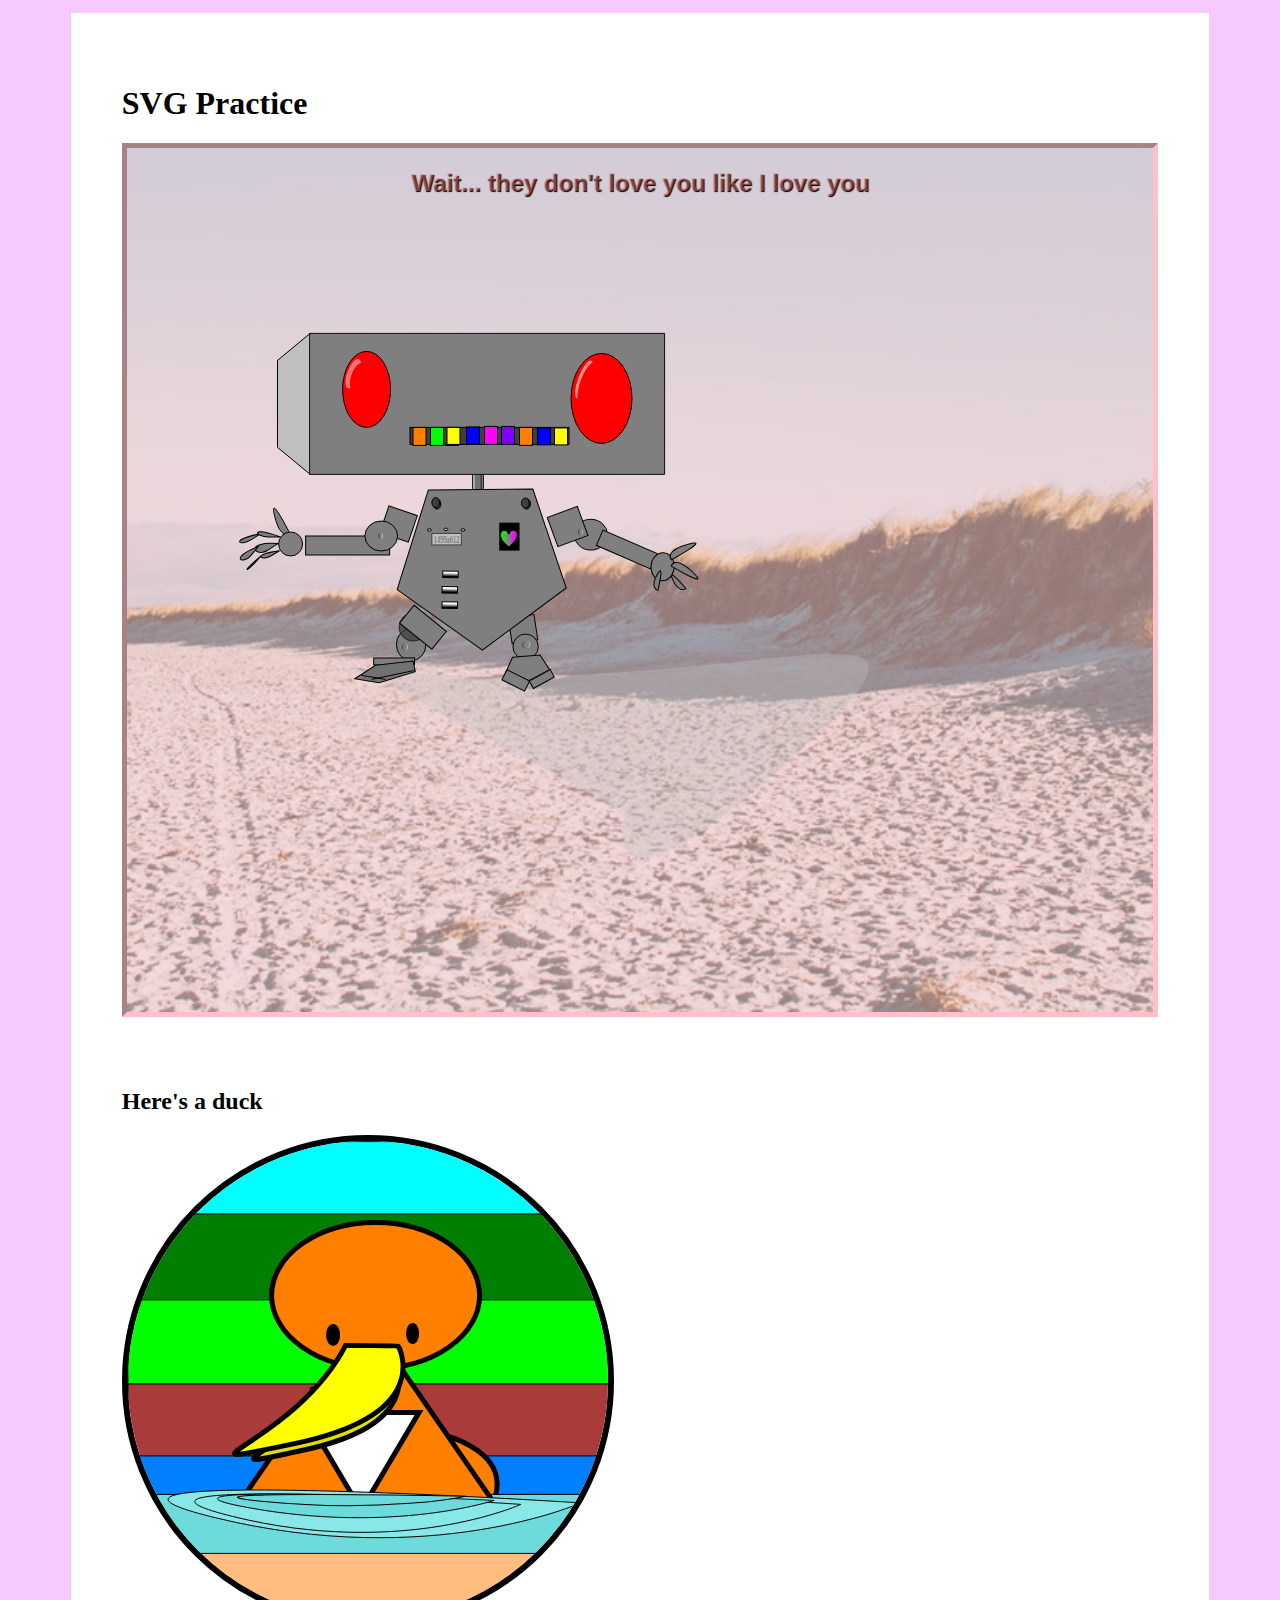
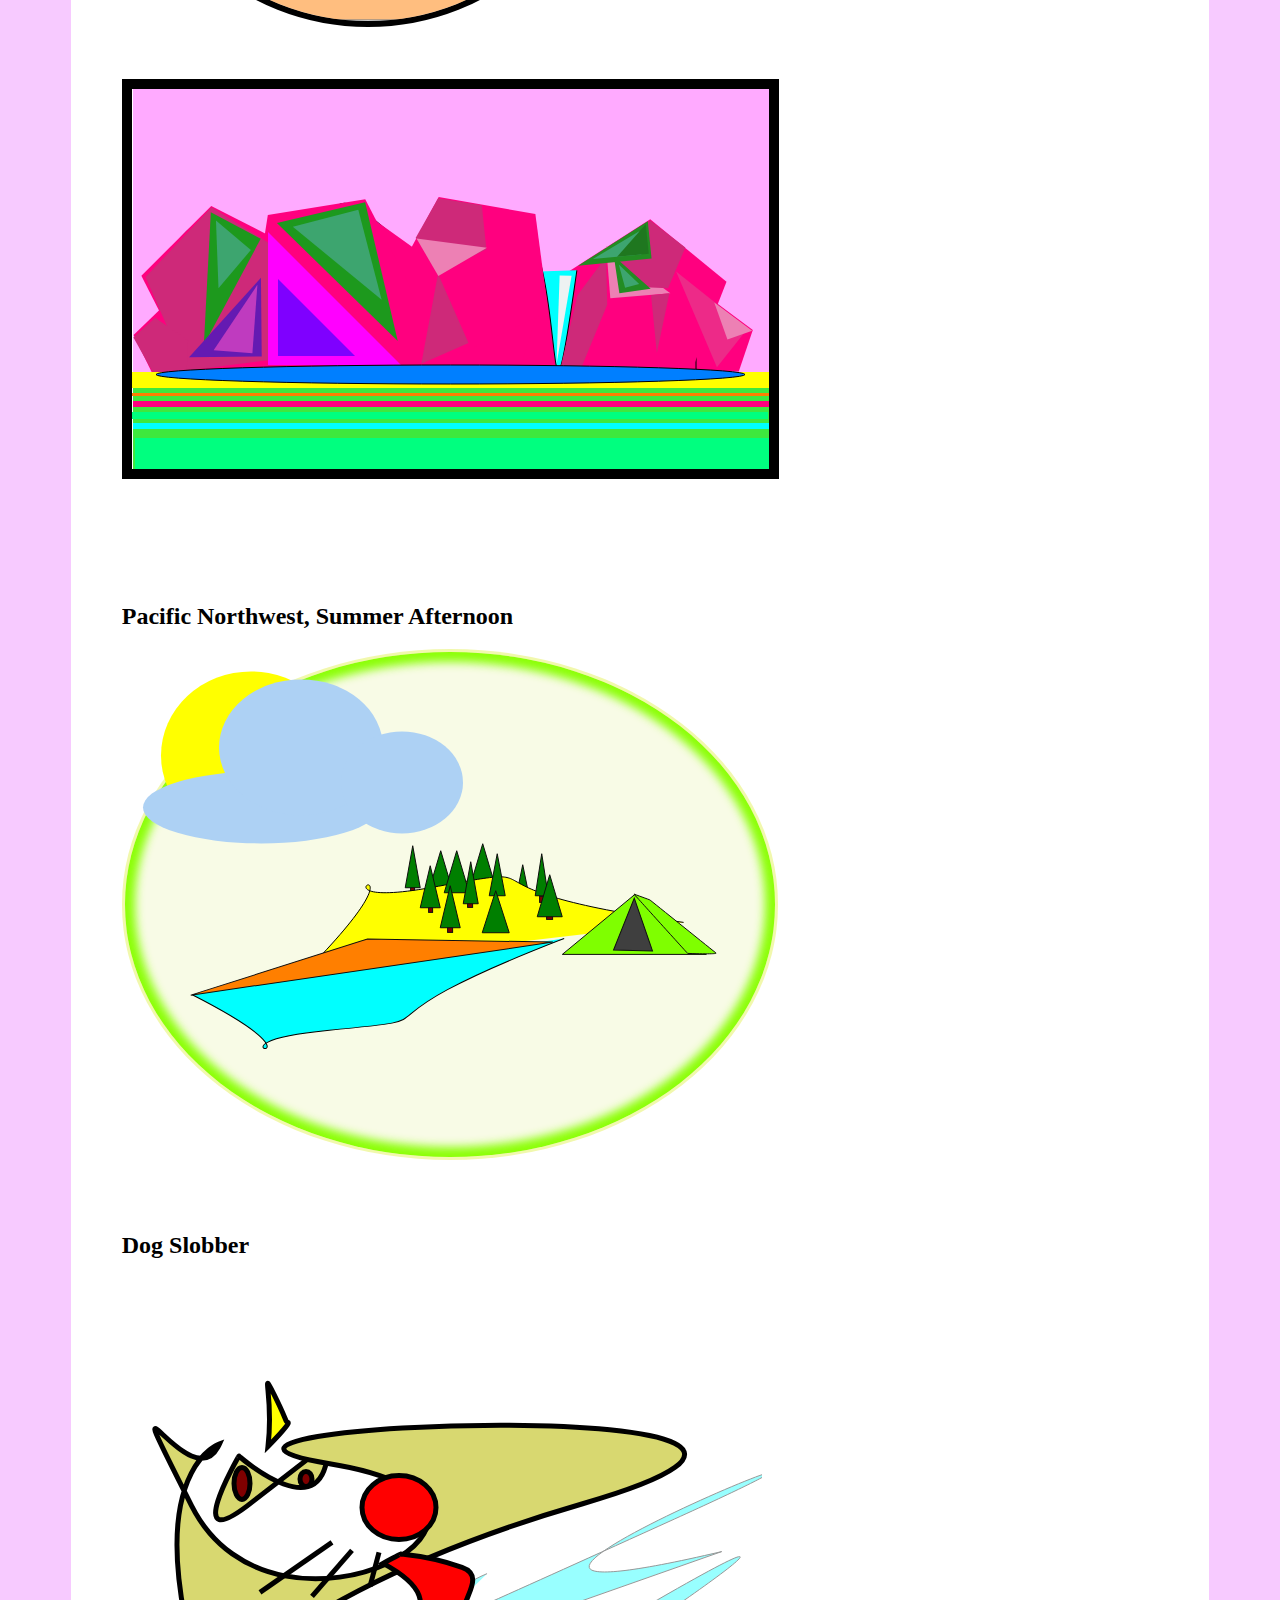
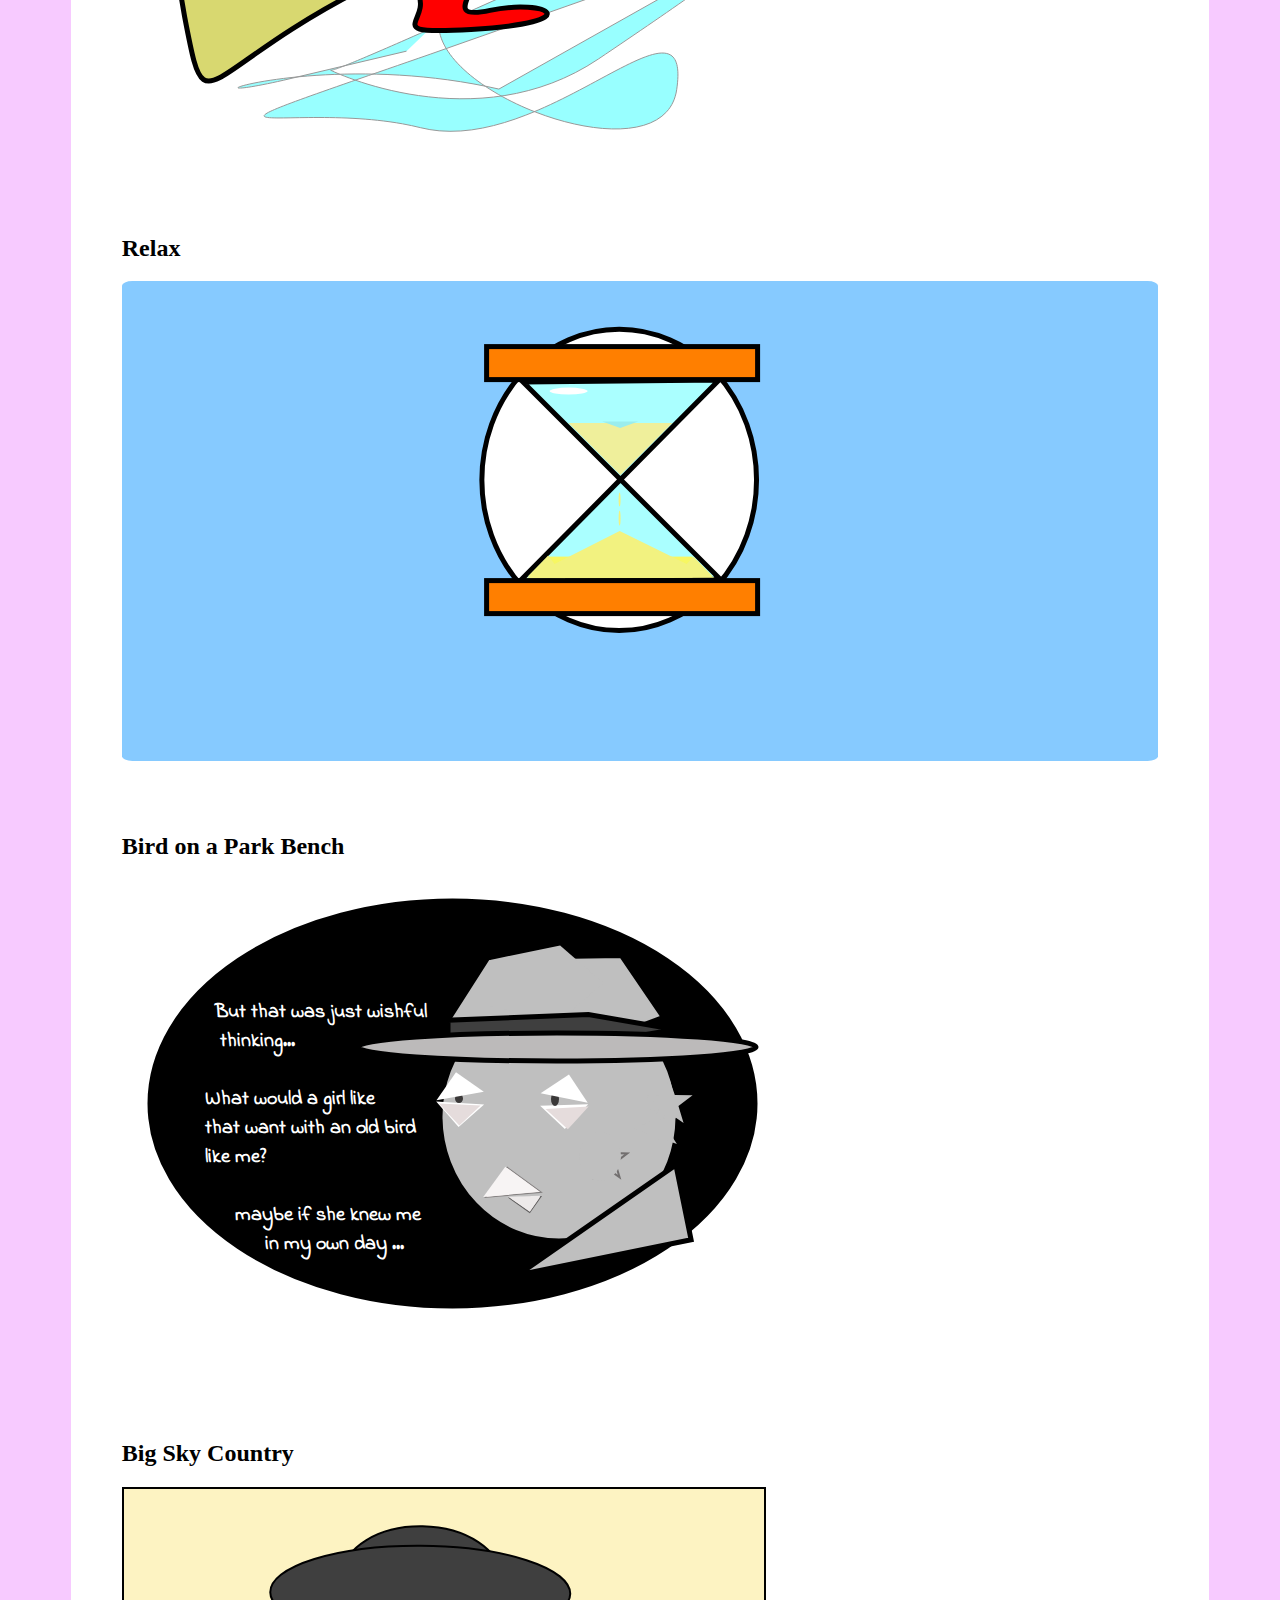
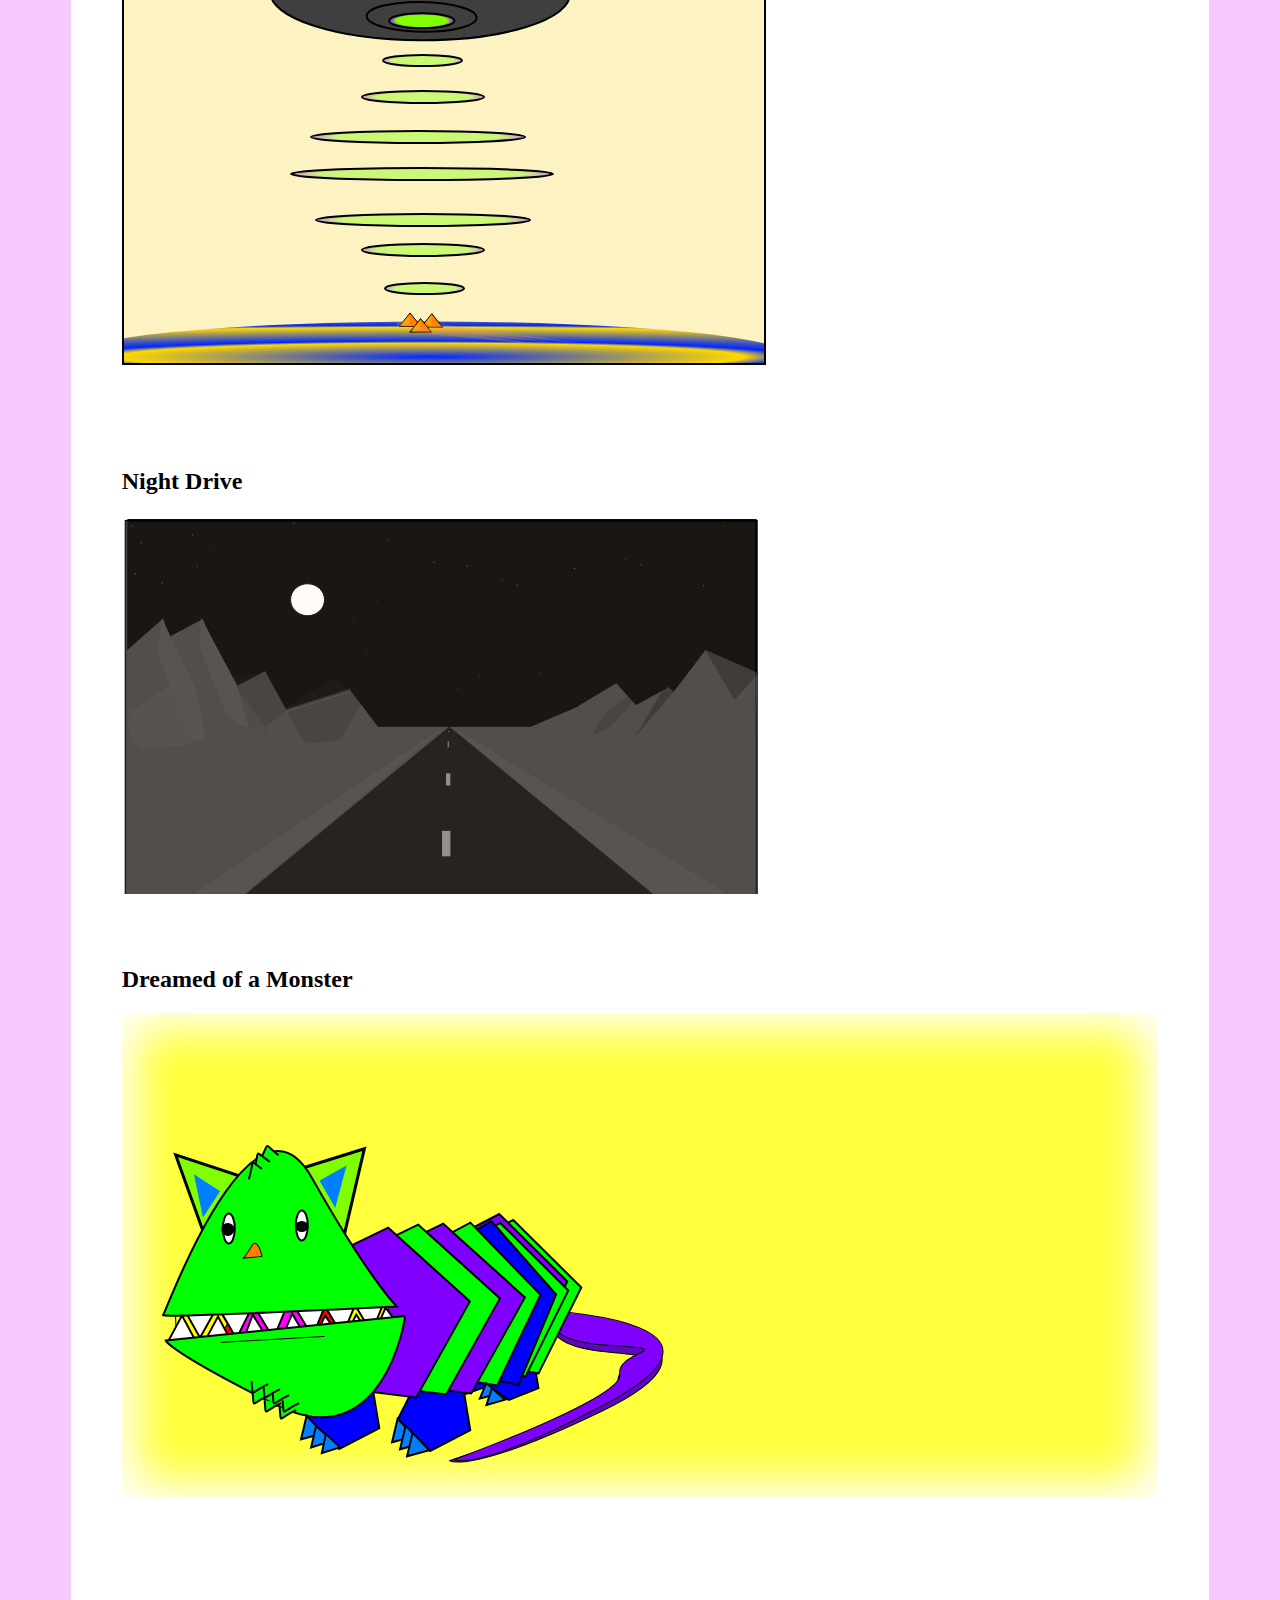
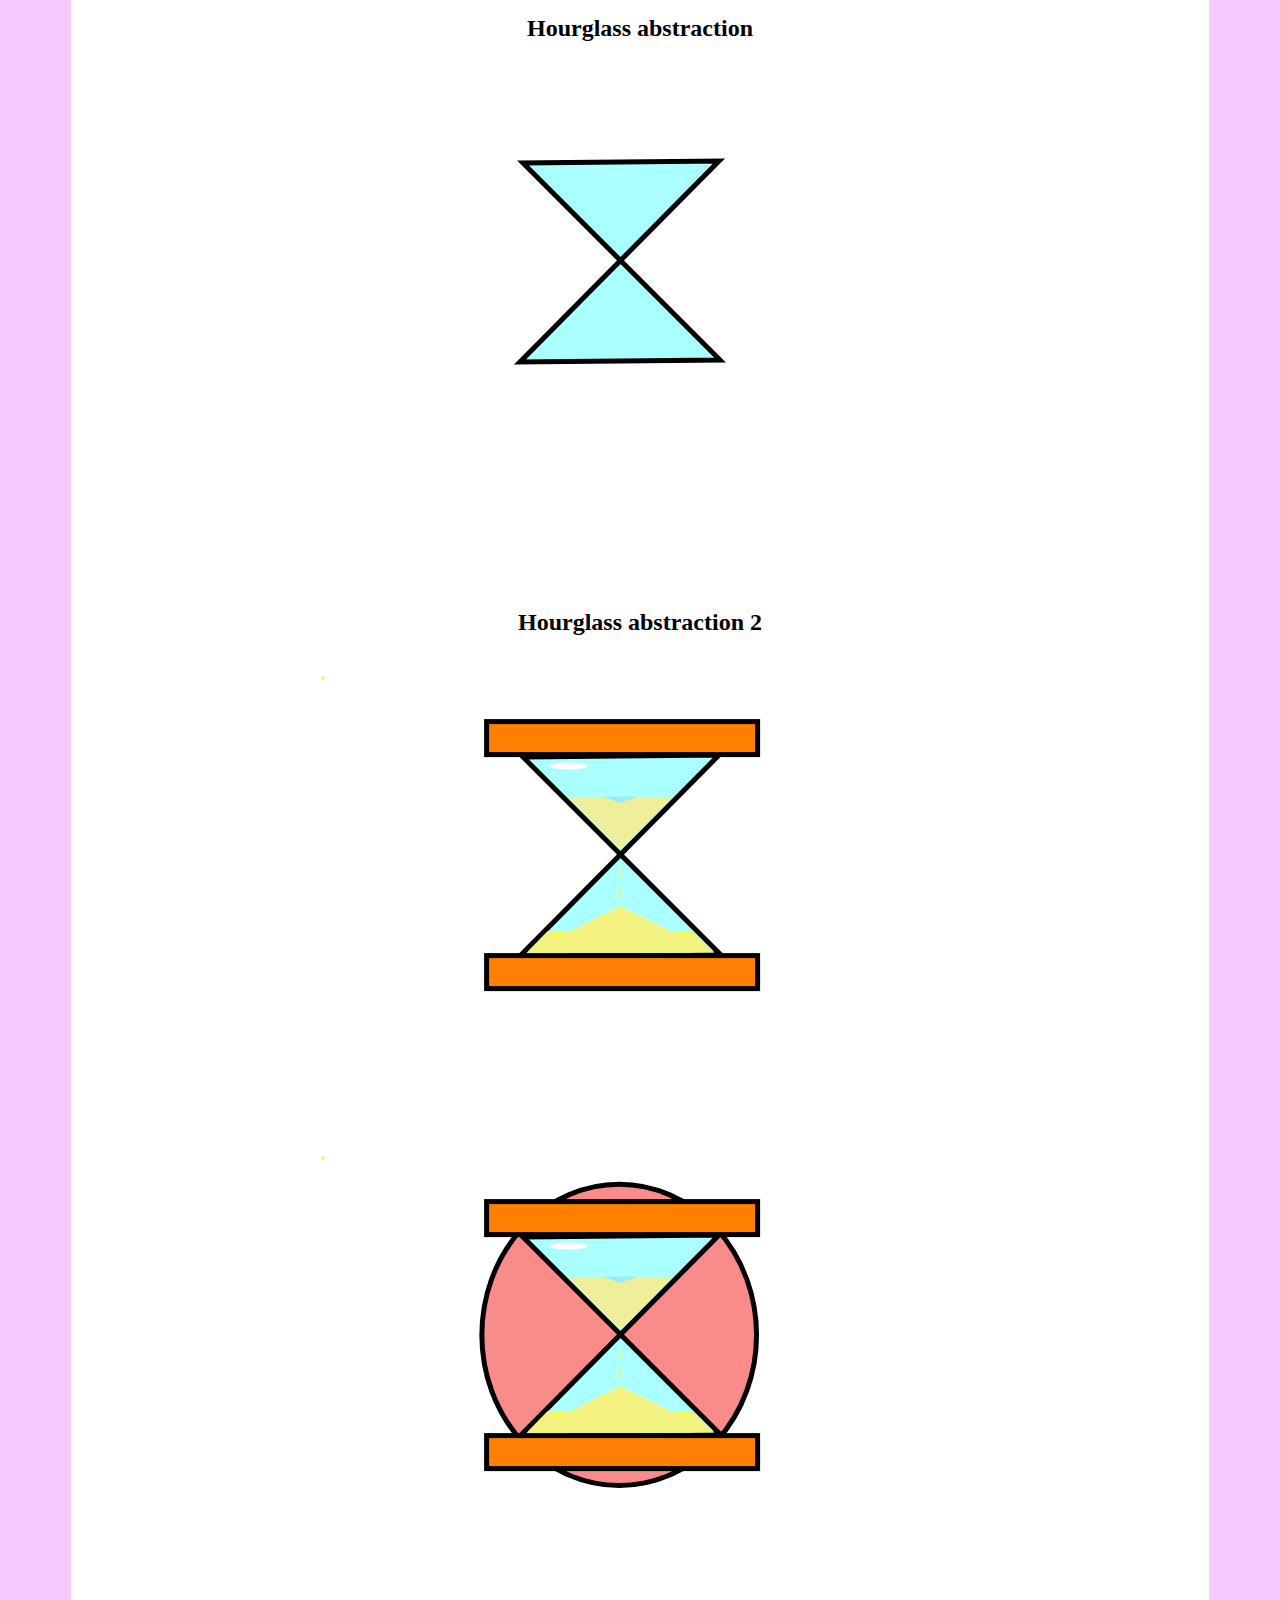
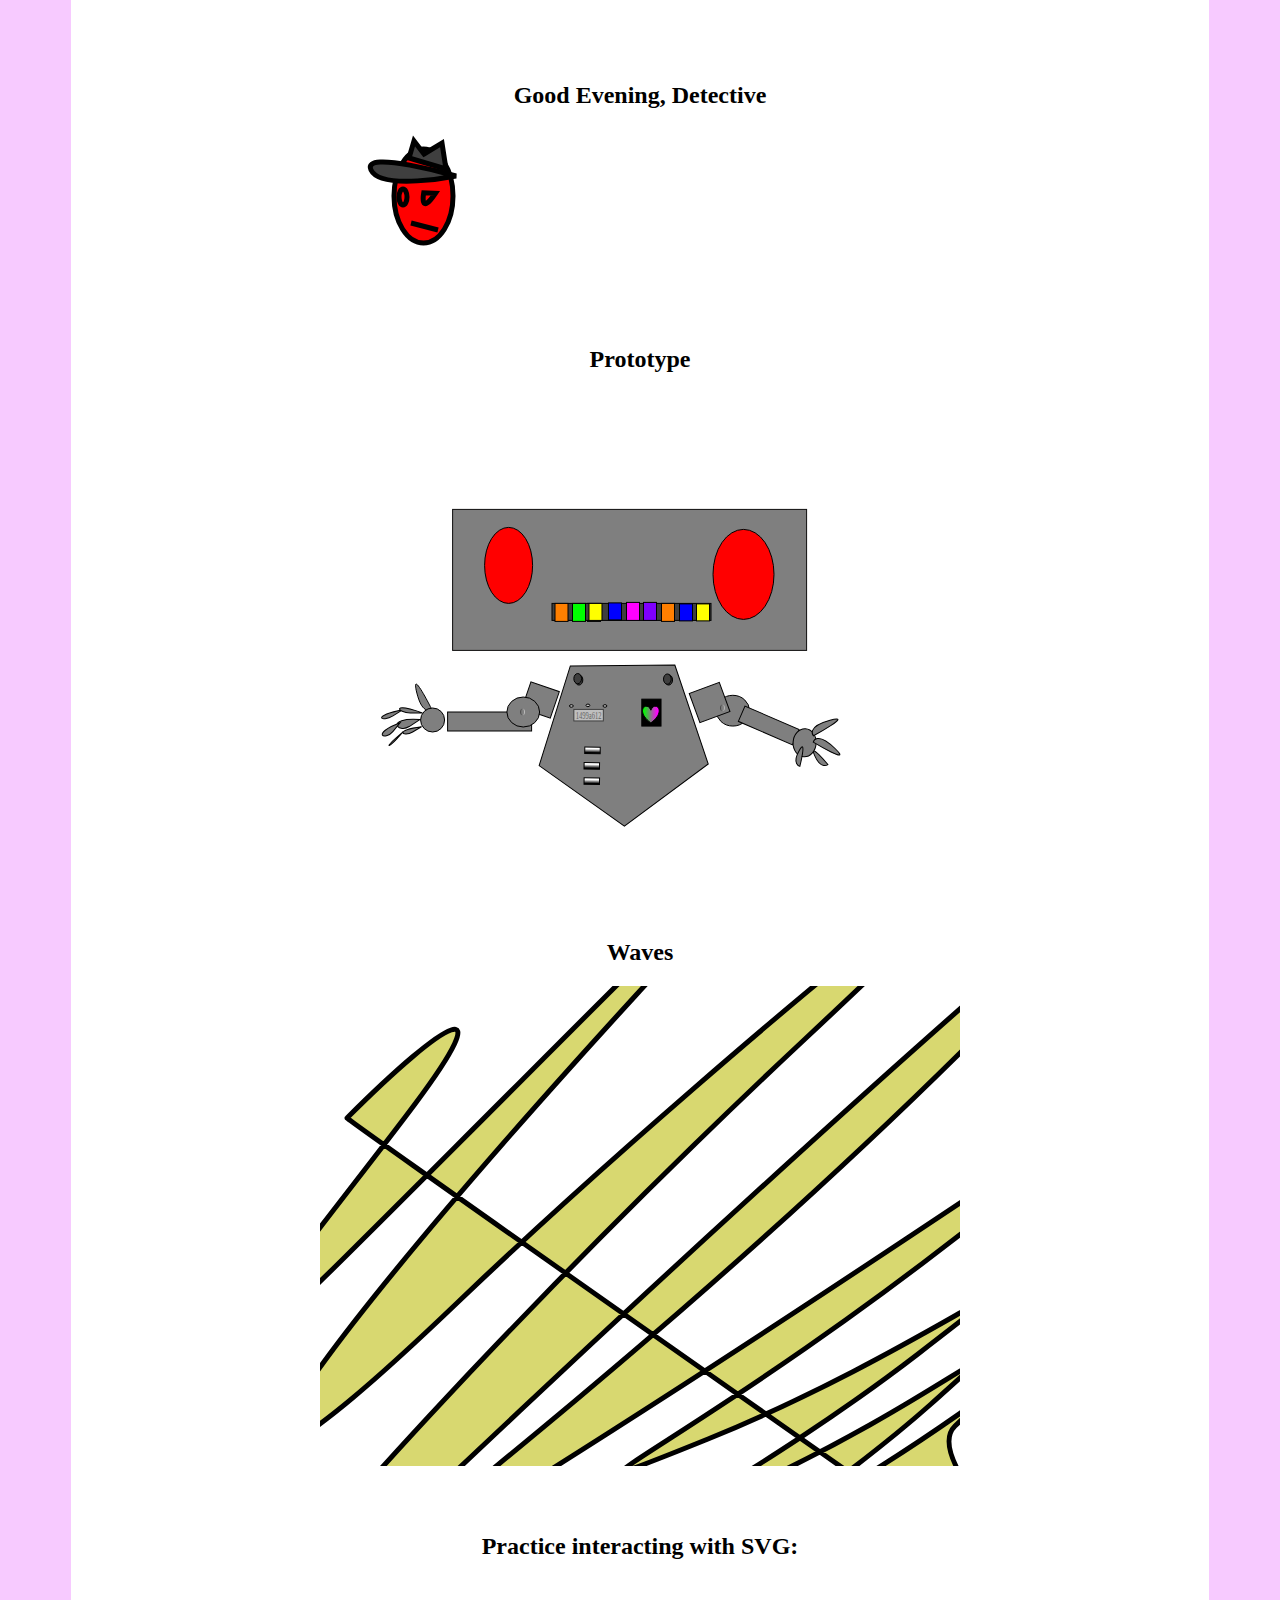
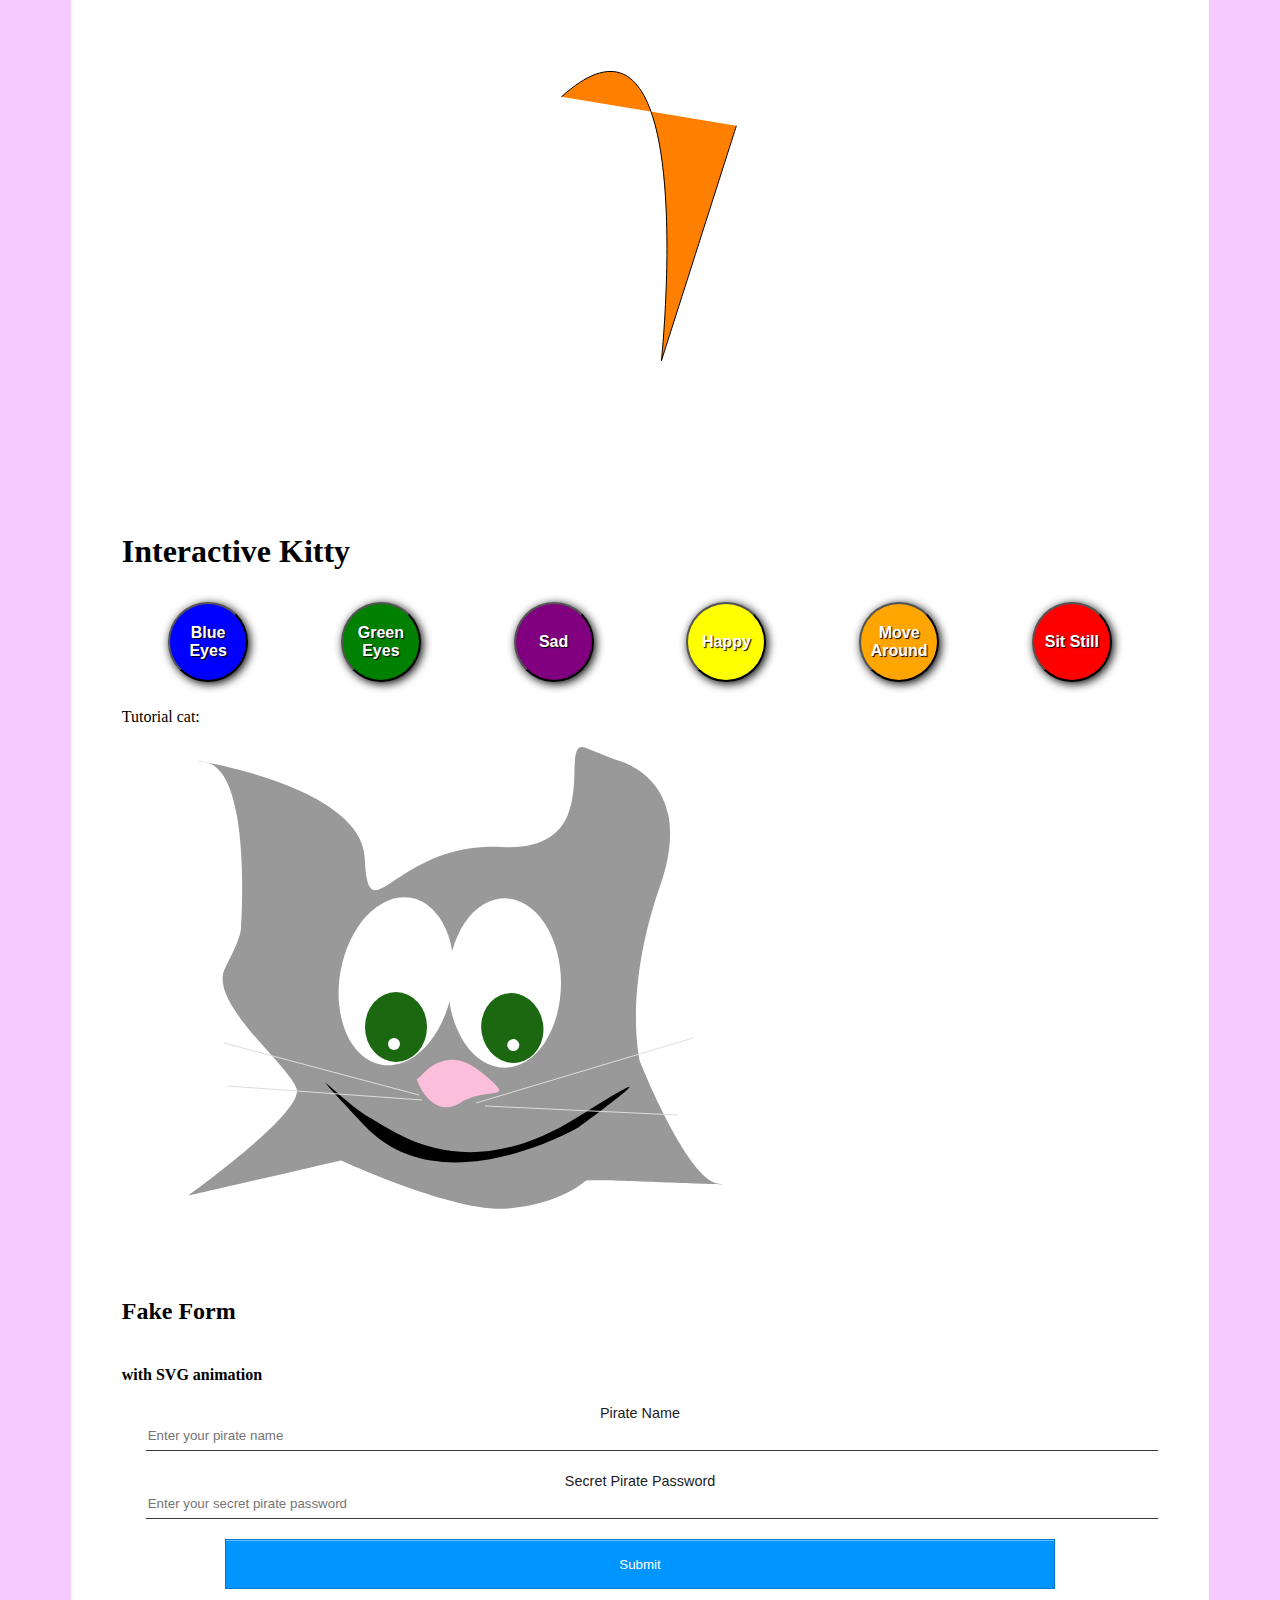
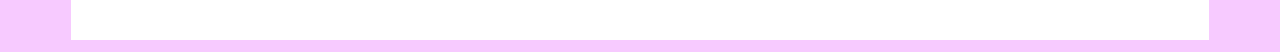
==== commit 64c1057c: "add new svg section to html" ====
--- a/index.html
+++ b/index.html
@@ -328,7 +328,7 @@
       </div>
     </div>
     <div class="old-bird-div">
-      <h2>Park Bench Bird</h2>
+      <h2>Bird on a Park Bench</h2>
       <div class="bird-container">
         <h3>&nbsp; But that was just wishful <br> &nbsp; &nbsp;thinking... <br><br>What would a girl like <br>that want with an old bird <br> like me? <br><br>&nbsp;  &nbsp; &nbsp; maybe if she knew me <br> &nbsp;  &nbsp; &nbsp; &nbsp;  &nbsp; &nbsp; in my own day ...</h3>
         <div class="bird-svg">
@@ -413,6 +413,172 @@
             </g>
           </svg>
 
+    </div>
+  </div>
+</div>
+<div class="desert-night-div">
+  <h2>Night Drive</h2>
+  <div class="desert-night-container">
+    <div class="desert-night-svg">
+      <svg width="640" height="480" xmlns="http://www.w3.org/2000/svg" xmlns:svg="http://www.w3.org/2000/svg">
+ <!-- Created with SVG-edit - http://svg-edit.googlecode.com/ -->
+ <g stroke="null">
+  <title>Layer 1</title>
+  <rect stroke="#000000" id="svg_1" height="473.00001" width="632.00002" y="5.4" x="3.2" stroke-linecap="null" stroke-linejoin="null" stroke-dasharray="null" stroke-width="null" fill="#3f3f3f"/>
+  <rect id="svg_44" height="206.66666" width="628.33331" y="4.61612" x="5.82392" stroke-linecap="null" stroke-linejoin="null" stroke-dasharray="null" stroke-width="null" fill="#000000" stroke="#000000"/>
+  <polygon stroke="#000000" transform="rotate(-10.10507583618164 457.9812622070313,234.45776367187523) " id="svg_47" stroke-width="0" points="517.2235381409314,234.4577663190032 471.9664763294182,279.02603414126884 398.73903905319963,262.0024440533782 398.73903905319963,206.9130580670501 471.9664763294182,189.88951375552665 517.2235381409314,234.4577663190032 " fill="#3f3f3f"/>
+  <ellipse stroke="#000000" ry="53" rx="55" id="svg_13" cy="140.62223" cx="1052.20003" opacity="0.5" stroke-linecap="null" stroke-linejoin="null" stroke-dasharray="null" stroke-width="null" fill="#000000"/>
+  <ellipse stroke="#000000" ry="16" rx="17" id="svg_11" cy="111.56897" cx="1069.08888" opacity="0.5" stroke-linecap="null" stroke-linejoin="null" stroke-dasharray="null" stroke-width="null" fill="#ffffff"/>
+  <ellipse stroke="#000000" id="svg_14" ry="53" rx="55" cy="96.06135" cx="377.7086" opacity="0.5" stroke-linecap="null" stroke-linejoin="null" stroke-dasharray="null" stroke-width="null" fill="#000000"/>
+  <ellipse stroke="#000000" id="svg_16" ry="53" rx="55" cy="118.91851" cx="1057.20006" opacity="0.5" stroke-linecap="null" stroke-linejoin="null" stroke-dasharray="null" stroke-width="null" fill="#000000"/>
+  <polygon stroke="#000000" stroke-width="0" points="268.2937215566635,228.266667842865 228.6121724843979,281.0309958457947 164.4060720205307,260.8768057823181 164.4060720205307,195.65652990341187 228.6121724843979,175.50235509872437 268.2937215566635,228.266667842865 " fill="#3f3f3f" id="svg_45"/>
+  <path stroke="#000000" id="svg_28" d="m6.11885,476.27952l321.2716,-264.20987l321.2716,264.20987l-642.54319,0z" opacity="0.75" stroke-linecap="null" stroke-linejoin="null" stroke-dasharray="null" stroke-width="null" fill="#000000"/>
+  <ellipse stroke="#000000" id="svg_19" ry="53" rx="55" cy="217.73333" cx="64.53333" opacity="0.5" stroke-linecap="null" stroke-linejoin="null" stroke-dasharray="null" stroke-width="null" fill="#000000"/>
+  <ellipse stroke="#000000" id="svg_25" ry="53" rx="55" cy="92.02962" cx="1047.53331" opacity="0.5" stroke-linecap="null" stroke-linejoin="null" stroke-dasharray="null" stroke-width="null" fill="#000000"/>
+  <rect stroke="#000000" id="svg_30" height="6.23568" width="1.03903" y="226.21902" x="325.71329" opacity="0.5" stroke-linecap="null" stroke-linejoin="null" stroke-dasharray="null" stroke-width="0" fill="#ffffff"/>
+  <rect stroke="#000000" id="svg_31" height="2.12239" width="1.10678" y="215.54582" x="325.98282" opacity="0.5" stroke-linecap="null" stroke-linejoin="null" stroke-dasharray="null" stroke-width="null" fill="#fcf9f9"/>
+  <rect stroke="#000000" id="svg_32" height="41.33333" width="21.33333" y="434.4" x="312.26668" opacity="0.5" stroke-linecap="null" stroke-linejoin="null" stroke-dasharray="null" stroke-width="null" fill="#ffffff"/>
+  <rect stroke="#000000" id="svg_38" height="12.13412" width="4.33851" y="258.35184" x="323.99584" opacity="0.5" stroke-linecap="null" stroke-linejoin="null" stroke-dasharray="null" stroke-width="0" fill="#ffffff"/>
+  <rect stroke="#000000" id="svg_40" height="25.46744" width="8.33849" y="315.87267" x="320.06353" opacity="0.5" stroke-linecap="null" stroke-linejoin="null" stroke-dasharray="null" stroke-width="0" fill="#ffffff"/>
+  <ellipse stroke="#000000" id="svg_41" ry="16" rx="17" cy="113.93934" cx="1026.12595" stroke-linecap="null" stroke-linejoin="null" stroke-dasharray="null" stroke-width="null" fill="#ffffff"/>
+  <ellipse stroke="#000000" id="svg_42" ry="16" rx="17" cy="84.75416" cx="185.53332" stroke-linecap="null" stroke-linejoin="null" stroke-dasharray="null" stroke-width="null" fill="#ffffff"/>
+  <path stroke="#000000" fill="#000000" stroke-width="null" stroke-dasharray="null" stroke-linejoin="null" stroke-linecap="null" d="m207.752,174.68811l9.14285,-15.99999l9.14286,15.99999l-18.28571,0z" transform="rotate(72.74679565429688 216.89485168457034,166.6881103515625) " id="svg_3"/>
+  <polygon id="svg_57" opacity="0.25" transform="rotate(57.812522888183594 202.6001434326172,201.48211669921875) " stroke-width="0" points="230.473388671875,201.4821319580078 209.18017578125,245.162353515625 174.72689819335938,228.47796630859375 174.72689819335938,174.48631286621094 209.18017578125,157.80189514160156 230.473388671875,201.4821319580078 " fill="#191818" stroke="#000000"/>
+  <rect stroke="#000000" opacity="0.5" id="svg_56" transform="rotate(72.34457397460938 195.91876220703128,185.69676208496094) " height="68.51028" width="3.17453" y="151.44161" x="194.33149" stroke-linecap="null" stroke-linejoin="null" stroke-dasharray="null" stroke-width="0" fill="#514f4f"/>
+  <polygon stroke="#000000" transform="rotate(-2.174246072769165 132.5998992919912,246.55834960937483) " id="svg_46" stroke-width="0" points="191.4603729248047,246.55833911895752 146.49496459960938,336.2809648513794 73.73941802978516,302.0099687576294 73.73941802978516,191.10670948028564 146.49496459960938,156.83571338653564 191.4603729248047,246.55833911895752 " fill="#3f3f3f"/>
+  <polygon stroke="#000000" id="svg_58" opacity="0.25" transform="rotate(82.811767578125 121.9335098266602,193.2429656982422) " stroke-width="0" points="154.5092418193817,193.24298620224 129.62365221977234,235.19052648544312 89.35777544975281,219.16794347763062 89.35777544975281,167.31799840927124 129.62365221977234,151.29540014266968 154.5092418193817,193.24298620224 " fill="#191818"/>
+  <polygon stroke="#000000" id="svg_48" transform="rotate(0.26730164885520935 66.46656036376078,206.4890899658206) " stroke-width="0" points="125.41311307897008,206.48905387159698 80.38195763464633,309.0491429829251 7.520010415166824,269.8746739887845 7.520010415166824,143.1035100483548 80.38195763464633,103.9290486836087 125.41311307897008,206.48905387159698 " fill="#3f3f3f"/>
+  <polygon stroke="#000000" id="svg_49" transform="rotate(-10.10507583618164 493.6589355468751,210.38983154296903) " stroke-width="0" points="527.421488404274,210.38980102539062 501.62919104099274,251.7024383544922 459.89640295505524,235.92239379882812 459.89640295505524,184.85720825195312 501.62919104099274,169.07720947265625 527.421488404274,210.38980102539062 " fill="#3f3f3f"/>
+  <polygon stroke="#000000" id="svg_50" transform="rotate(-10.10507583618164 544.9922485351562,217.72314453125017) " stroke-width="0" points="585.6234741210938,217.72312927246094 554.583984375,262.2913818359375 504.3610534667969,245.26779174804688 504.3610534667969,190.17845153808594 554.583984375,173.1549072265625 585.6234741210938,217.72312927246094 " fill="#3f3f3f"/>
+  <polygon stroke="#000000" id="svg_51" transform="rotate(-32.834842681884766 601.0147705078123,179.8241882324218) " stroke-width="0" points="641.6459997526015,179.82418198035361 610.6065100065077,226.8929475909265 560.3835485807265,208.9142224187401 560.3835485807265,150.73409319728876 610.6065100065077,132.75541636978073 641.6459997526015,179.82418198035361 " fill="#3f3f3f"/>
+  <polygon stroke="#000000" id="svg_53" opacity="0.25" transform="rotate(135.55224609375 489.2258605957031,202.19029235839844) " stroke-width="0" points="515.5930213385683,202.19028026406704 495.4503396008905,208.94411022012173 462.85868907146425,206.3643677884811 462.85868907146425,198.01619273965298 495.4503396008905,195.43645030801235 515.5930213385683,202.19028026406704 " fill="#191818"/>
+  <path stroke="#000000" transform="rotate(-26.87965965270996 130.62126159667983,204.18049621582037) " id="svg_89" d="m119.95459,239.346l10.66667,-70.33098l10.66667,70.33098l-21.33333,0l-0.00001,0z" stroke-linecap="null" stroke-linejoin="null" stroke-dasharray="null" stroke-width="0" fill="#3d3c3c"/>
+  <polygon stroke="#000000" id="svg_59" transform="rotate(157.78993225097656 105.13946533203125,173.32849121093747) " stroke-width="0" points="94.84698984838934,173.32851084613918 102.70972178198309,248.81549373062495 115.43195078588934,219.9819449129132 115.43195078588934,126.67505444655495 102.70972178198309,97.84149074030307 94.84698984838934,173.32851084613918 " fill="#474646"/>
+  <rect stroke="#000000" id="svg_62" height="97.33334" width="113.33333" y="226.93334" x="481.6" stroke-linecap="null" stroke-linejoin="null" stroke-dasharray="null" stroke-width="0" fill="#3f3f3f"/>
+  <path stroke="#000000" transform="rotate(-144.7309112548828 530.5855712890625,197.4967041015625) " id="svg_64" d="m525.28057,227.5822l5.30502,-60.17098l5.30502,60.17098l-10.61004,0z" opacity="0.5" stroke-linecap="null" stroke-linejoin="null" stroke-dasharray="null" stroke-width="0" fill="#191818"/>
+  <path stroke="#000000" id="svg_68" transform="rotate(-48.31993103027344 603.4832153320312,152.9005737304687) " d="m585.52363,181.09808l17.95959,-56.39501l17.95959,56.39501l-35.91917,0l-0.00001,0z" opacity="0.5" stroke-linecap="null" stroke-linejoin="null" stroke-dasharray="null" stroke-width="0" fill="#191818"/>
+  <polygon stroke="#000000" id="svg_70" transform="rotate(-15.741674423217773 621.6819458007812,203.65884399414068) " stroke-width="0" points="631.2665405273438,203.65884399414062 623.944580078125,222.9564666748047 612.097412109375,215.58541870117188 612.097412109375,191.73226928710938 623.944580078125,184.36123657226562 631.2665405273438,203.65884399414062 " fill="#3f3f3f"/>
+  <polygon stroke="null" fill="#000000" id="svg_78"/>
+  <polygon stroke="null" fill="#000000" id="svg_79"/>
+  <polygon stroke="null" fill="#000000" id="svg_80"/>
+  <polygon stroke="null" fill="#000000" id="svg_81"/>
+  <polygon stroke="#191818" transform="rotate(125.90347290039062 69.6778182983398,249.05363464355472) " stroke-width="0" points="99.4924956607394,249.0536313609109 76.71610327490106,295.99726539411404 39.86312878525695,278.06638770856716 39.86312878525695,220.0409055308328 76.71610327490106,202.11001258649685 99.4924956607394,249.0536313609109 " fill="#3f3f3f" id="svg_83"/>
+  <polygon stroke="null" fill="#3f3f3f" id="svg_85"/>
+  <polygon stroke="#000000" id="svg_86" stroke-width="0" points="64.30413055419922,189.22500610351562 41.23810958862305,274.9476318359375 3.916503429412842,242.2045135498047 3.916503429412842,136.24551391601562 41.23810958862305,103.50238037109375 64.30413055419922,189.22500610351562 " fill="#3f3f3f"/>
+  <path stroke="#000000" id="svg_104" transform="rotate(-110.81402587890625 70.26979064941406,159.37893676757812) " d="m76.71734,154.44691l-6.44754,9.86404l-6.44754,-9.86404l12.89508,0z" stroke-linecap="null" stroke-linejoin="null" stroke-dasharray="null" stroke-width="0" fill="#3f3f3f"/>
+  <polygon stroke="#000000" id="svg_87" transform="rotate(161.39291381835938 62.305717468261726,178.32043457031247) " stroke-width="0" points="50.50122874598512,178.32045307871698 59.519035752821054,256.90746114208554 74.11020701746949,226.8898088449477 74.11020701746949,129.75106668165057 59.519035752821054,99.73339141138598 50.50122874598512,178.32045307871698 " fill="#474646"/>
+  <polygon stroke="#000000" transform="rotate(29.955718994140625 141.91044616699233,233.0095520019531) " id="svg_88" stroke-width="0" points="194.7111848850401,233.00956274691077 154.3750032444151,245.46152360474105 89.10972156716902,240.70529876395256 89.10972156716902,225.31380954436816 154.3750032444151,220.55758470357966 194.7111848850401,233.00956274691077 " fill="#3f3f3f"/>
+  <polygon stroke="null" fill="#2d2d2d" id="svg_93"/>
+  <polygon stroke="null" fill="#2d2d2d" id="svg_94"/>
+  <polygon stroke="null" fill="#2d2d2d" id="svg_95"/>
+  <path stroke="#000000" transform="rotate(-108.7437515258789 35.01501083374022,208.07597351074216) " id="svg_96" d="m4.21556,231.72985l11.54979,-47.30776l38.49932,0l11.54979,47.30776l-61.5989,0z" stroke-linecap="null" stroke-linejoin="null" stroke-dasharray="null" stroke-width="0" fill="#444444"/>
+  <path stroke="#000000" transform="rotate(-97.37872314453125 57.09540939331056,240.7471618652344) " id="svg_99" d="m40.82329,274.62469l16.27212,-67.75507l16.27212,67.75507l-32.54425,0l0.00001,0z" stroke-linecap="null" stroke-linejoin="null" stroke-dasharray="null" stroke-width="0" fill="#3f3f3f"/>
+  <path stroke="#000000" id="svg_100" transform="rotate(-108.7437515258789 10.447285652160627,217.43312072753903) " d="m-6.93653,219.69572l6.51893,-4.52519l21.72977,0l6.51893,4.52519l-34.76762,0l-0.00001,0z" stroke-linecap="null" stroke-linejoin="null" stroke-dasharray="null" stroke-width="0" fill="#444444"/>
+  <path stroke="#000000" id="svg_102" transform="rotate(-109.01763153076172 94.9021987915039,237.91360473632812) " d="m89.16506,245.43361l5.73714,-15.04002l5.73715,15.04002l-11.47428,0l-0.00001,0z" stroke-linecap="null" stroke-linejoin="null" stroke-dasharray="null" stroke-width="0" fill="#3f3f3f"/>
+  <path stroke="#000000" transform="rotate(-29.44622230529785 542.142150878906,171.73692321777335) " id="svg_105" d="m539.43011,174.10998l2.71205,-4.74609l2.71205,4.74609l-5.4241,0z" stroke-linecap="null" stroke-linejoin="null" stroke-dasharray="null" stroke-width="0" fill="#000000"/>
+  <ellipse stroke="#000000" ry="0.82372" rx="0.68644" id="svg_108" cy="86.6941" cx="255.03025" stroke-linecap="null" stroke-linejoin="null" stroke-dasharray="null" stroke-width="null" fill="#d8add8"/>
+  <ellipse stroke="#000000" id="svg_109" ry="0.12442" rx="1.00249" cy="95.60154" cx="354.81551" stroke-linecap="null" stroke-linejoin="null" stroke-dasharray="null" stroke-width="null" fill="#fcf9f9"/>
+  <ellipse stroke="#000000" id="svg_110" ry="0.82372" rx="0.68644" cy="173.46511" cx="335.78149" stroke-linecap="null" stroke-linejoin="null" stroke-dasharray="null" stroke-width="null" fill="#fcf9f9"/>
+  <ellipse stroke="#000000" id="svg_111" ry="0.82372" rx="0.68644" cy="135.98021" cx="244.59642" stroke-linecap="null" stroke-linejoin="null" stroke-dasharray="null" stroke-width="null" fill="#fcf9f9"/>
+  <ellipse stroke="#000000" id="svg_112" ry="0.82372" rx="0.68644" cy="86.43989" cx="325.94392" stroke-linecap="null" stroke-linejoin="null" stroke-dasharray="null" stroke-width="null" fill="#fcf9f9"/>
+  <ellipse stroke="#000000" id="svg_113" ry="0.82372" rx="0.68644" cy="19.88299" cx="70.41698" stroke-linecap="null" stroke-linejoin="null" stroke-dasharray="null" stroke-width="null" fill="#ffff00"/>
+  <ellipse stroke="#000000" id="svg_119" ry="1.13977" rx="1.31829" cy="114.90304" cx="108.12898" stroke-linecap="null" stroke-linejoin="null" stroke-dasharray="null" stroke-width="2" fill="#ffff00" opacity="0.9"/>
+  <ellipse stroke="#000000" id="svg_120" ry="0.82372" rx="0.68644" cy="44.97761" cx="352.60102" stroke-linecap="null" stroke-linejoin="null" stroke-dasharray="null" stroke-width="null" fill="#00ffff"/>
+  <ellipse stroke="#000000" id="svg_121" ry="0.82372" rx="0.68644" cy="69.97371" cx="395.31586" stroke-linecap="null" stroke-linejoin="null" stroke-dasharray="null" stroke-width="null" fill="#fcf9f9"/>
+  <ellipse stroke="#000000" id="svg_122" ry="0.82372" rx="0.68644" cy="119.9659" cx="379.81196" stroke-linecap="null" stroke-linejoin="null" stroke-dasharray="null" stroke-width="null" fill="#fcf9f9"/>
+  <ellipse stroke="#000000" id="svg_123" ry="0.82372" rx="0.68644" cy="90.85652" cx="457.9643" stroke-linecap="null" stroke-linejoin="null" stroke-dasharray="null" stroke-width="null" fill="#007f00"/>
+  <ellipse stroke="#000000" id="svg_124" ry="0.82372" rx="0.68644" cy="47.12345" cx="311.98383" stroke-linecap="null" stroke-linejoin="null" stroke-dasharray="null" stroke-width="null" fill="#fcf9f9"/>
+  <ellipse stroke="#000000" id="svg_125" ry="0.82372" rx="0.68644" cy="161.41512" cx="357.03071" stroke-linecap="null" stroke-linejoin="null" stroke-dasharray="null" stroke-width="null" fill="#fcf9f9"/>
+  <ellipse stroke="#000000" id="svg_126" ry="0.82372" rx="0.68644" cy="145.2784" cx="405.12446" stroke-linecap="null" stroke-linejoin="null" stroke-dasharray="null" stroke-width="null" fill="#bfbfbf"/>
+  <ellipse stroke="#000000" id="svg_127" ry="0.82372" rx="0.68644" cy="53.61174" cx="452.4167" stroke-linecap="null" stroke-linejoin="null" stroke-dasharray="null" stroke-width="null" fill="#fcf9f9"/>
+  <ellipse stroke="#000000" id="svg_128" ry="0.82372" rx="0.68644" cy="157.93465" cx="417.78071" stroke-linecap="null" stroke-linejoin="null" stroke-dasharray="null" stroke-width="null" fill="#fcf9f9"/>
+  <ellipse stroke="#000000" opacity="0.25" id="svg_129" ry="0.82372" rx="0.68644" cy="109.75261" cx="237.68981" stroke-linecap="null" stroke-linejoin="null" stroke-dasharray="null" stroke-width="null" fill="#fcf9f9"/>
+  <ellipse stroke="#000000" opacity="0.5" id="svg_130" ry="0.82372" rx="0.68644" cy="119.76511" cx="276.83982" stroke-linecap="null" stroke-linejoin="null" stroke-dasharray="null" stroke-width="null" fill="#fcf9f9"/>
+  <ellipse stroke="#000000" opacity="0.75" id="svg_131" ry="0.82372" rx="0.68644" cy="102.66511" cx="231.72732" stroke-linecap="null" stroke-linejoin="null" stroke-dasharray="null" stroke-width="null" fill="#fcf9f9"/>
+  <ellipse stroke="#000000" opacity="0.1" id="svg_132" ry="0.31747" rx="0.29268" cy="126.28786" cx="320.35591" stroke-linecap="null" stroke-linejoin="null" stroke-dasharray="null" stroke-width="0" fill="#fcf9f9"/>
+  <ellipse stroke="#000000" id="svg_133" ry="0.54247" rx="0.68644" cy="119.66303" cx="343.69815" stroke-linecap="null" stroke-linejoin="null" stroke-dasharray="null" stroke-width="null" fill="#285100"/>
+  <ellipse stroke="#000000" id="svg_134" ry="0.54247" rx="0.68644" cy="94.43706" cx="318.31042" stroke-linecap="null" stroke-linejoin="null" stroke-dasharray="null" stroke-width="null" fill="#285100"/>
+  <ellipse stroke="#000000" id="svg_135" ry="0.54247" rx="0.68644" cy="118.78777" cx="325.80079" stroke-linecap="null" stroke-linejoin="null" stroke-dasharray="null" stroke-width="null" fill="#285100"/>
+  <ellipse stroke="#000000" id="svg_136" ry="0.54247" rx="0.68644" cy="16.24636" cx="108.61482" stroke-linecap="null" stroke-linejoin="null" stroke-dasharray="null" stroke-width="null" fill="#285100"/>
+  <ellipse stroke="#000000" id="svg_137" ry="0.54247" rx="0.68644" cy="105.06038" cx="332.35137" stroke-linecap="null" stroke-linejoin="null" stroke-dasharray="null" stroke-width="null" fill="#285100"/>
+  <ellipse stroke="#000000" id="svg_138" ry="0.54247" rx="0.68644" cy="156.74636" cx="113.11482" stroke-linecap="null" stroke-linejoin="null" stroke-dasharray="null" stroke-width="null" fill="#285100"/>
+  <ellipse stroke="#000000" id="svg_139" ry="0.54247" rx="0.68644" cy="180.99636" cx="162.86482" stroke-linecap="null" stroke-linejoin="null" stroke-dasharray="null" stroke-width="null" fill="#285100"/>
+  <ellipse stroke="#000000" id="svg_140" ry="0.54247" rx="0.68644" cy="99.54636" cx="243.51482" stroke-linecap="null" stroke-linejoin="null" stroke-dasharray="null" stroke-width="null" fill="#285100"/>
+  <ellipse stroke="#000000" id="svg_141" ry="0.54247" rx="0.68644" cy="74.59636" cx="237.76482" stroke-linecap="null" stroke-linejoin="null" stroke-dasharray="null" stroke-width="null" fill="#285100"/>
+  <ellipse stroke="#000000" id="svg_142" ry="0.54247" rx="0.68644" cy="11.74636" cx="193.11482" stroke-linecap="null" stroke-linejoin="null" stroke-dasharray="null" stroke-width="null" fill="#285100"/>
+  <ellipse stroke="#000000" id="svg_143" ry="0.54247" rx="0.68644" cy="147.49636" cx="314.86482" stroke-linecap="null" stroke-linejoin="null" stroke-dasharray="null" stroke-width="null" fill="#285100"/>
+  <ellipse stroke="#000000" id="svg_144" opacity="0.1" ry="0.31747" rx="0.29268" cy="113.27243" cx="318.50474" stroke-linecap="null" stroke-linejoin="null" stroke-dasharray="null" stroke-width="0" fill="#fcf9f9"/>
+  <ellipse stroke="#000000" id="svg_145" opacity="0.1" ry="0.31747" rx="0.29268" cy="132.6106" cx="317.33711" stroke-linecap="null" stroke-linejoin="null" stroke-dasharray="null" stroke-width="0" fill="#fcf9f9"/>
+  <ellipse stroke="#000000" id="svg_146" opacity="0.1" ry="0.31747" rx="0.29268" cy="68.55848" cx="311.38479" stroke-linecap="null" stroke-linejoin="null" stroke-dasharray="null" stroke-width="0" fill="#fcf9f9"/>
+  <ellipse stroke="#000000" id="svg_147" opacity="0.1" ry="0.31747" rx="0.29268" cy="67.39085" cx="374.92437" stroke-linecap="null" stroke-linejoin="null" stroke-dasharray="null" stroke-width="0" fill="#fcf9f9"/>
+  <ellipse stroke="#000000" id="svg_148" opacity="0.1" ry="0.31747" rx="0.29268" cy="133.20886" cx="301.75856" stroke-linecap="null" stroke-linejoin="null" stroke-dasharray="null" stroke-width="0" fill="#fcf9f9"/>
+  <ellipse stroke="#000000" id="svg_149" opacity="0.1" ry="0.31747" rx="0.29268" cy="118.85886" cx="240.20856" stroke-linecap="null" stroke-linejoin="null" stroke-dasharray="null" stroke-width="0" fill="#fcf9f9"/>
+  <ellipse stroke="#000000" id="svg_150" opacity="0.1" ry="0.31747" rx="0.00732" cy="137.70886" cx="306.55856" stroke-linecap="null" stroke-linejoin="null" stroke-dasharray="null" stroke-width="0" fill="#fcf9f9"/>
+  <ellipse stroke="#000000" id="svg_151" opacity="0.1" ry="0.31747" rx="0.29268" cy="11.45886" cx="104.50856" stroke-linecap="null" stroke-linejoin="null" stroke-dasharray="null" stroke-width="0" fill="#fcf9f9"/>
+  <ellipse stroke="#000000" id="svg_152" opacity="0.1" ry="0.31747" rx="0.29268" cy="142.20886" cx="310.75856" stroke-linecap="null" stroke-linejoin="null" stroke-dasharray="null" stroke-width="0" fill="#fcf9f9"/>
+  <ellipse stroke="#000000" id="svg_153" opacity="0.1" ry="0.31747" rx="0.29268" cy="144.45886" cx="313.00856" stroke-linecap="null" stroke-linejoin="null" stroke-dasharray="null" stroke-width="0" fill="#fcf9f9"/>
+  <ellipse stroke="#000000" id="svg_154" opacity="0.5" ry="0.82372" rx="0.68644" cy="74.08772" cx="330.71788" stroke-linecap="null" stroke-linejoin="null" stroke-dasharray="null" stroke-width="null" fill="#ffff00"/>
+  <ellipse stroke="#000000" id="svg_155" opacity="0.5" ry="0.82372" rx="0.68644" cy="98.76951" cx="311.75984" stroke-linecap="null" stroke-linejoin="null" stroke-dasharray="null" stroke-width="null" fill="#ffff00"/>
+  <ellipse stroke="#000000" id="svg_156" opacity="0.5" ry="0.82372" rx="0.68644" cy="94.90261" cx="310.92732" stroke-linecap="null" stroke-linejoin="null" stroke-dasharray="null" stroke-width="null" fill="#fcf9f9"/>
+  <ellipse stroke="#000000" id="svg_157" opacity="0.5" ry="0.82372" rx="0.68644" cy="109.64011" cx="324.08982" stroke-linecap="null" stroke-linejoin="null" stroke-dasharray="null" stroke-width="null" fill="#fcf9f9"/>
+  <ellipse stroke="#000000" id="svg_158" opacity="0.5" ry="0.82372" rx="0.68644" cy="87.97564" cx="334.23096" stroke-linecap="null" stroke-linejoin="null" stroke-dasharray="null" stroke-width="null" fill="#fcf9f9"/>
+  <ellipse stroke="#000000" id="svg_159" opacity="0.5" ry="0.82372" rx="0.68644" cy="64.93515" cx="379.77101" stroke-linecap="null" stroke-linejoin="null" stroke-dasharray="null" stroke-width="null" fill="#fcf9f9"/>
+  <ellipse stroke="#000000" id="svg_160" opacity="0.5" ry="0.82372" rx="0.68644" cy="136.67706" cx="321.64278" stroke-linecap="null" stroke-linejoin="null" stroke-dasharray="null" stroke-width="null" fill="#fcf9f9"/>
+  <ellipse stroke="#000000" id="svg_161" opacity="0.5" ry="0.82372" rx="0.68644" cy="145.0788" cx="333.00648" stroke-linecap="null" stroke-linejoin="null" stroke-dasharray="null" stroke-width="null" fill="#fcf9f9"/>
+  <ellipse stroke="#000000" id="svg_162" opacity="0.5" ry="0.82372" rx="0.68644" cy="78.21511" cx="319.06482" stroke-linecap="null" stroke-linejoin="null" stroke-dasharray="null" stroke-width="null" fill="#fcf9f9"/>
+  <ellipse stroke="#000000" id="svg_163" opacity="0.5" ry="0.82372" rx="0.68644" cy="49.03262" cx="317.91554" stroke-linecap="null" stroke-linejoin="null" stroke-dasharray="null" stroke-width="null" fill="#fcf9f9"/>
+  <ellipse stroke="#000000" id="svg_164" opacity="0.25" ry="0.82372" rx="0.68644" cy="96.81511" cx="326.78982" stroke-linecap="null" stroke-linejoin="null" stroke-dasharray="null" stroke-width="null" fill="#fcf9f9"/>
+  <ellipse stroke="#000000" id="svg_165" opacity="0.25" ry="0.82372" rx="0.68644" cy="140.69011" cx="325.21482" stroke-linecap="null" stroke-linejoin="null" stroke-dasharray="null" stroke-width="null" fill="#fcf9f9"/>
+  <ellipse stroke="#000000" id="svg_166" opacity="0.25" ry="0.82372" rx="0.68644" cy="119.87761" cx="319.25232" stroke-linecap="null" stroke-linejoin="null" stroke-dasharray="null" stroke-width="null" fill="#7f007f"/>
+  <ellipse stroke="#000000" id="svg_167" opacity="0.25" ry="0.82372" rx="0.68644" cy="130.56511" cx="323.52732" stroke-linecap="null" stroke-linejoin="null" stroke-dasharray="null" stroke-width="null" fill="#7fff00"/>
+  <ellipse stroke="#000000" id="svg_168" opacity="0.25" ry="0.82372" rx="0.68644" cy="104.46511" cx="316.88982" stroke-linecap="null" stroke-linejoin="null" stroke-dasharray="null" stroke-width="null" fill="#fcf9f9"/>
+  <ellipse stroke="#000000" id="svg_169" opacity="0.25" ry="0.82372" rx="0.68644" cy="125.27761" cx="329.48982" stroke-linecap="null" stroke-linejoin="null" stroke-dasharray="null" stroke-width="null" fill="#fcf9f9"/>
+  <ellipse stroke="#000000" id="svg_170" opacity="0.25" ry="0.82372" rx="0.68644" cy="144.40261" cx="234.31481" stroke-linecap="null" stroke-linejoin="null" stroke-dasharray="null" stroke-width="null" fill="#fcf9f9"/>
+  <ellipse stroke="#000000" id="svg_171" opacity="0.25" ry="0.82372" rx="0.68644" cy="151.71465" cx="181.2919" stroke-linecap="null" stroke-linejoin="null" stroke-dasharray="null" stroke-width="null" fill="#fcf9f9"/>
+  <ellipse stroke="#000000" id="svg_172" opacity="0.25" ry="0.82372" rx="0.68644" cy="176.52104" cx="380.85337" stroke-linecap="null" stroke-linejoin="null" stroke-dasharray="null" stroke-width="null" fill="#fcf9f9"/>
+  <ellipse stroke="#000000" id="svg_173" opacity="0.25" ry="0.82372" rx="0.68644" cy="176.03694" cx="325.45926" stroke-linecap="null" stroke-linejoin="null" stroke-dasharray="null" stroke-width="null" fill="#fcf9f9"/>
+  <ellipse stroke="#000000" id="svg_174" opacity="0.25" ry="0.82372" rx="0.68644" cy="99.22564" cx="320.87399" stroke-linecap="null" stroke-linejoin="null" stroke-dasharray="null" stroke-width="null" fill="#fcf9f9"/>
+  <ellipse stroke="#000000" id="svg_175" opacity="0.25" ry="0.82372" rx="0.68644" cy="132.91789" cx="332.23768" stroke-linecap="null" stroke-linejoin="null" stroke-dasharray="null" stroke-width="null" fill="#fcf9f9"/>
+  <path stroke="#000000" fill="#000000" stroke-width="null" stroke-dasharray="null" stroke-linejoin="null" stroke-linecap="null" d="m232.252,186.18811l9.14286,-16l9.14286,16l-18.28571,0l-0.00001,0z" id="svg_2" transform="rotate(50.773738861083984 241.39485168457043,178.18811035156244) "/>
+  <ellipse stroke="#000000" ry="0.82372" rx="0.68644" cy="49.57371" cx="519.11586" stroke-linecap="null" stroke-linejoin="null" stroke-dasharray="null" stroke-width="null" fill="#fcf9f9" id="svg_4"/>
+  <ellipse stroke="#000000" ry="0.82372" rx="0.68644" cy="70.45652" cx="581.7643" stroke-linecap="null" stroke-linejoin="null" stroke-dasharray="null" stroke-width="null" fill="#fcf9f9" id="svg_5"/>
+  <ellipse stroke="#000000" opacity="0.5" ry="0.82372" rx="0.68644" cy="44.53515" cx="503.57101" stroke-linecap="null" stroke-linejoin="null" stroke-dasharray="null" stroke-width="null" fill="#fcf9f9" id="svg_6"/>
+  <ellipse stroke="#000000" ry="0.82372" rx="0.68644" cy="29.97371" cx="282.31586" stroke-linecap="null" stroke-linejoin="null" stroke-dasharray="null" stroke-width="null" fill="#7f007f" id="svg_7"/>
+  <ellipse stroke="#000000" ry="0.82372" rx="0.68644" cy="79.9659" cx="266.81196" stroke-linecap="null" stroke-linejoin="null" stroke-dasharray="null" stroke-width="null" fill="#7f00ff" id="svg_8"/>
+  <ellipse stroke="#000000" ry="0.82372" rx="0.68644" cy="50.85652" cx="344.9643" stroke-linecap="null" stroke-linejoin="null" stroke-dasharray="null" stroke-width="null" fill="#fcf9f9" id="svg_9"/>
+  <ellipse stroke="#000000" ry="0.82372" rx="0.68644" cy="105.2784" cx="292.12446" stroke-linecap="null" stroke-linejoin="null" stroke-dasharray="null" stroke-width="null" fill="#fcf9f9" id="svg_10"/>
+  <ellipse stroke="#000000" opacity="0.5" ry="0.82372" rx="0.68644" cy="24.93515" cx="266.77101" stroke-linecap="null" stroke-linejoin="null" stroke-dasharray="null" stroke-width="null" fill="#fcf9f9" id="svg_17"/>
+  <ellipse stroke="#000000" ry="0.82372" rx="0.68644" cy="10.7441" cx="10.08025" stroke-linecap="null" stroke-linejoin="null" stroke-dasharray="null" stroke-width="null" fill="#fcf9f9" id="svg_20"/>
+  <ellipse stroke="#000000" opacity="0.25" ry="0.82372" rx="0.68644" cy="30.60261" cx="27.13981" stroke-linecap="null" stroke-linejoin="null" stroke-dasharray="null" stroke-width="null" fill="#fcf9f9" id="svg_26"/>
+  <ellipse stroke="#000000" opacity="0.75" ry="0.82372" rx="0.68644" cy="37.91511" cx="61.97732" stroke-linecap="null" stroke-linejoin="null" stroke-dasharray="null" stroke-width="null" fill="#00ff00" id="svg_27"/>
+  <ellipse stroke="#000000" ry="0.54247" rx="0.68644" cy="34.79636" cx="73.76482" stroke-linecap="null" stroke-linejoin="null" stroke-dasharray="null" stroke-width="null" fill="#285100" id="svg_29"/>
+  <ellipse stroke="#000000" ry="0.54247" rx="0.68644" cy="9.84636" cx="68.01482" stroke-linecap="null" stroke-linejoin="null" stroke-dasharray="null" stroke-width="null" fill="#285100" id="svg_33"/>
+  <ellipse stroke="#000000" ry="0.82372" rx="0.68644" cy="67.89037" cx="39.8992" stroke-linecap="null" stroke-linejoin="null" stroke-dasharray="null" stroke-width="null" fill="#fcf9f9" id="svg_34"/>
+  <ellipse stroke="#000000" ry="0.82372" rx="0.68644" cy="8.0159" cx="171.86196" stroke-linecap="null" stroke-linejoin="null" stroke-dasharray="null" stroke-width="null" fill="#fcf9f9" id="svg_35"/>
+  <ellipse stroke="#000000" opacity="0.5" ry="0.82372" rx="0.68644" cy="34.18515" cx="91.02101" stroke-linecap="null" stroke-linejoin="null" stroke-dasharray="null" stroke-width="null" fill="#fcf9f9" id="svg_36"/>
+  <ellipse stroke="#000000" ry="0.82372" rx="0.68644" cy="10.94966" cx="602.28363" stroke-linecap="null" stroke-linejoin="null" stroke-dasharray="null" stroke-width="null" fill="#00ff00" id="svg_37" opacity="0.9"/>
+  <ellipse stroke="#000000" ry="0.82372" rx="0.68644" cy="27.67743" cx="19.01358" stroke-linecap="null" stroke-linejoin="null" stroke-dasharray="null" stroke-width="null" fill="#fcf9f9" id="svg_39"/>
+  <ellipse stroke="#000000" opacity="0.25" ry="1.22372" rx="1.48646" cy="58.73594" cx="13.27291" stroke-linecap="null" stroke-linejoin="null" stroke-dasharray="null" stroke-width="null" fill="#fcf9f9" id="svg_52"/>
+  <ellipse stroke="#000000" opacity="0.75" ry="0.82372" rx="0.68644" cy="51.24844" cx="75.31065" stroke-linecap="null" stroke-linejoin="null" stroke-dasharray="null" stroke-width="null" fill="#fcf9f9" id="svg_54"/>
+  <ellipse stroke="#000000" ry="0.54247" rx="0.68644" cy="28.52969" cx="29.89815" stroke-linecap="null" stroke-linejoin="null" stroke-dasharray="null" stroke-width="null" fill="#285100" id="svg_55"/>
+  <ellipse stroke="#000000" ry="0.82372" rx="0.68644" cy="45.30704" cx="510.98252" stroke-linecap="null" stroke-linejoin="null" stroke-dasharray="null" stroke-width="null" fill="#7f007f" id="svg_60"/>
+  <ellipse stroke="#000000" ry="0.82372" rx="0.68644" cy="163.30704" cx="326.98253" stroke-linecap="null" stroke-linejoin="null" stroke-dasharray="null" stroke-width="null" fill="#7f007f" id="svg_61"/>
+  <ellipse stroke="#000000" ry="0.82372" rx="0.68644" cy="69.97371" cx="322.31586" stroke-linecap="null" stroke-linejoin="null" stroke-dasharray="null" stroke-width="null" fill="#7f007f" id="svg_63"/>
+  <ellipse stroke="#000000" ry="0.82372" rx="0.68644" cy="83.30704" cx="335.64919" stroke-linecap="null" stroke-linejoin="null" stroke-dasharray="null" stroke-width="null" fill="#7f007f" id="svg_65"/>
+  <ellipse stroke="#000000" opacity="0.5" ry="0.82372" rx="0.68644" cy="117.76511" cx="323.50649" stroke-linecap="null" stroke-linejoin="null" stroke-dasharray="null" stroke-width="null" fill="#fcf9f9" id="svg_66"/>
+  <ellipse stroke="#000000" opacity="0.5" ry="0.82372" rx="0.68644" cy="146.43178" cx="303.50649" stroke-linecap="null" stroke-linejoin="null" stroke-dasharray="null" stroke-width="null" fill="#fcf9f9" id="svg_67"/>
+  <ellipse stroke="#000000" opacity="0.5" ry="0.82372" rx="0.68644" cy="159.76511" cx="316.83982" stroke-linecap="null" stroke-linejoin="null" stroke-dasharray="null" stroke-width="null" fill="#fcf9f9" id="svg_69"/>
+  <ellipse stroke="#000000" id="svg_21" ry="53" rx="55" cy="119.33093" cx="258.64355" opacity="0.5" stroke-linecap="null" stroke-linejoin="null" stroke-dasharray="null" stroke-width="null" fill="#000000"/>
+  <ellipse stroke="#000000" id="svg_15" ry="53" rx="90.85657" cy="127.23447" cx="353.77902" opacity="0.5" stroke-linecap="null" stroke-linejoin="null" stroke-dasharray="null" stroke-width="null" fill="#000000"/>
+  <ellipse stroke="#000000" id="svg_24" ry="53" rx="55" cy="130.90066" cx="406.39391" opacity="0.1" stroke-linecap="null" stroke-linejoin="null" stroke-dasharray="null" stroke-width="null" fill="#000000"/>
+  <ellipse stroke="#000000" ry="27" rx="38" id="svg_12" cy="39.62638" cx="90.16694" opacity="0.05" stroke-linecap="null" stroke-linejoin="null" stroke-dasharray="null" stroke-width="null" fill="#000000"/>
+  <ellipse stroke="#000000" id="svg_18" ry="53" rx="55" cy="104.83825" cx="339.59839" opacity="0.5" stroke-linecap="null" stroke-linejoin="null" stroke-dasharray="null" stroke-width="null" fill="#000000"/>
+  <ellipse stroke="#000000" id="svg_23" ry="53" rx="55" cy="74.17424" cx="523.44704" opacity="0.05" stroke-linecap="null" stroke-linejoin="null" stroke-dasharray="null" stroke-width="null" fill="#000000"/>
+  <path stroke="#000000" id="svg_103" transform="rotate(-54.65306854248047 497.25933837890636,331.126708984375) " d="m466.74479,539.84003l30.51458,-417.42667l30.51457,417.42667l-61.02915,0z" opacity="0.05" stroke-linecap="null" stroke-linejoin="null" stroke-dasharray="null" stroke-width="0" fill="#bfbfbf"/>
+  <path stroke="#000000" id="svg_117" transform="rotate(53.30305099487305 160.07293701171875,333.0908203125) " d="m138.18448,541.80414l21.88846,-417.42667l21.88845,417.42667l-43.7769,0l-0.00001,0z" opacity="0.05" stroke-linecap="null" stroke-linejoin="null" stroke-dasharray="null" stroke-width="0" fill="#bfbfbf"/>
+  <rect id="svg_118" height="472.22219" width="629.66135" y="6.12698" x="3.88361" opacity="0.1" stroke-linecap="null" stroke-linejoin="null" stroke-dasharray="null" stroke-width="null" fill="#ffd4aa" stroke="#000000"/>
+ </g>
+</svg>
     </div>
   </div>
 </div>
--- a/css/master.css
+++ b/css/master.css
@@ -464,3 +464,9 @@
 .ufo-svg {
   background-color: #fbe47873;
 }
+.desert-night-div {
+  margin-top: 5%;
+  height: 478px;
+  width: 638px;
+  overflow: hidden;
+}
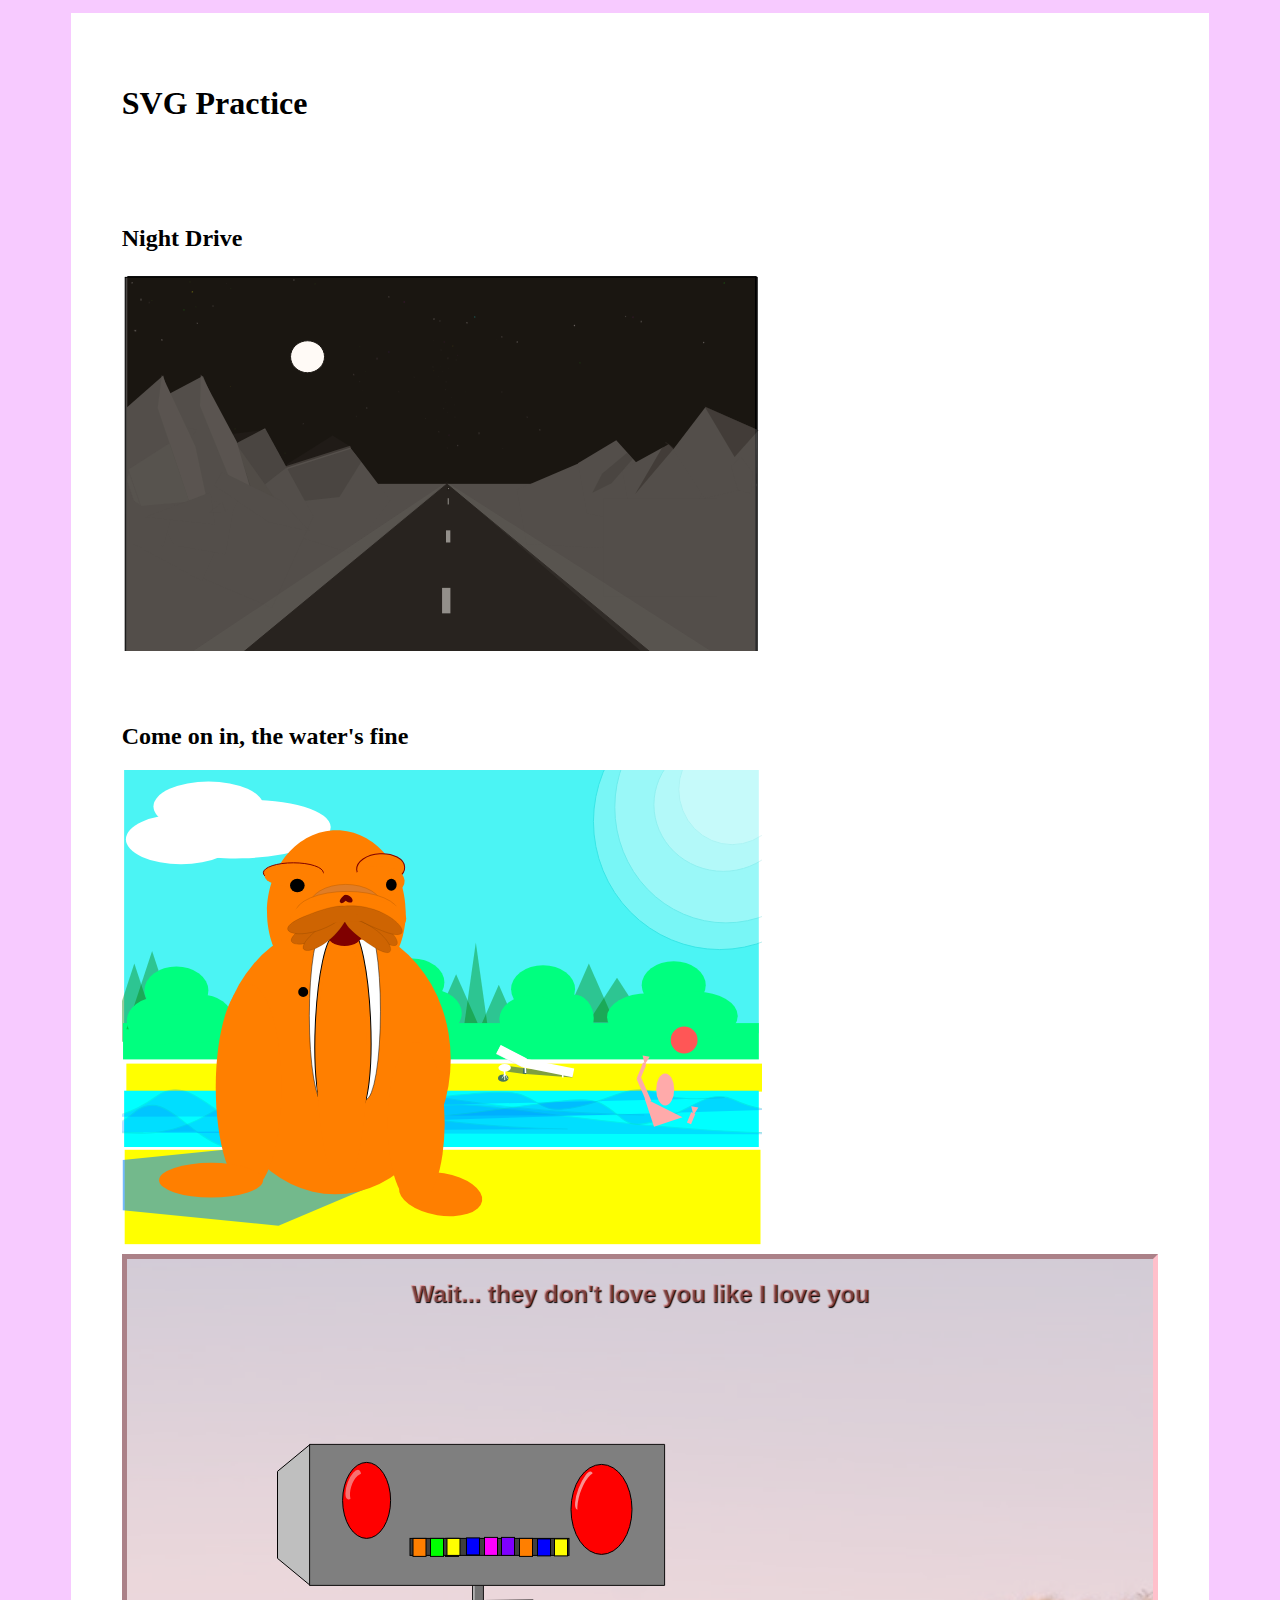
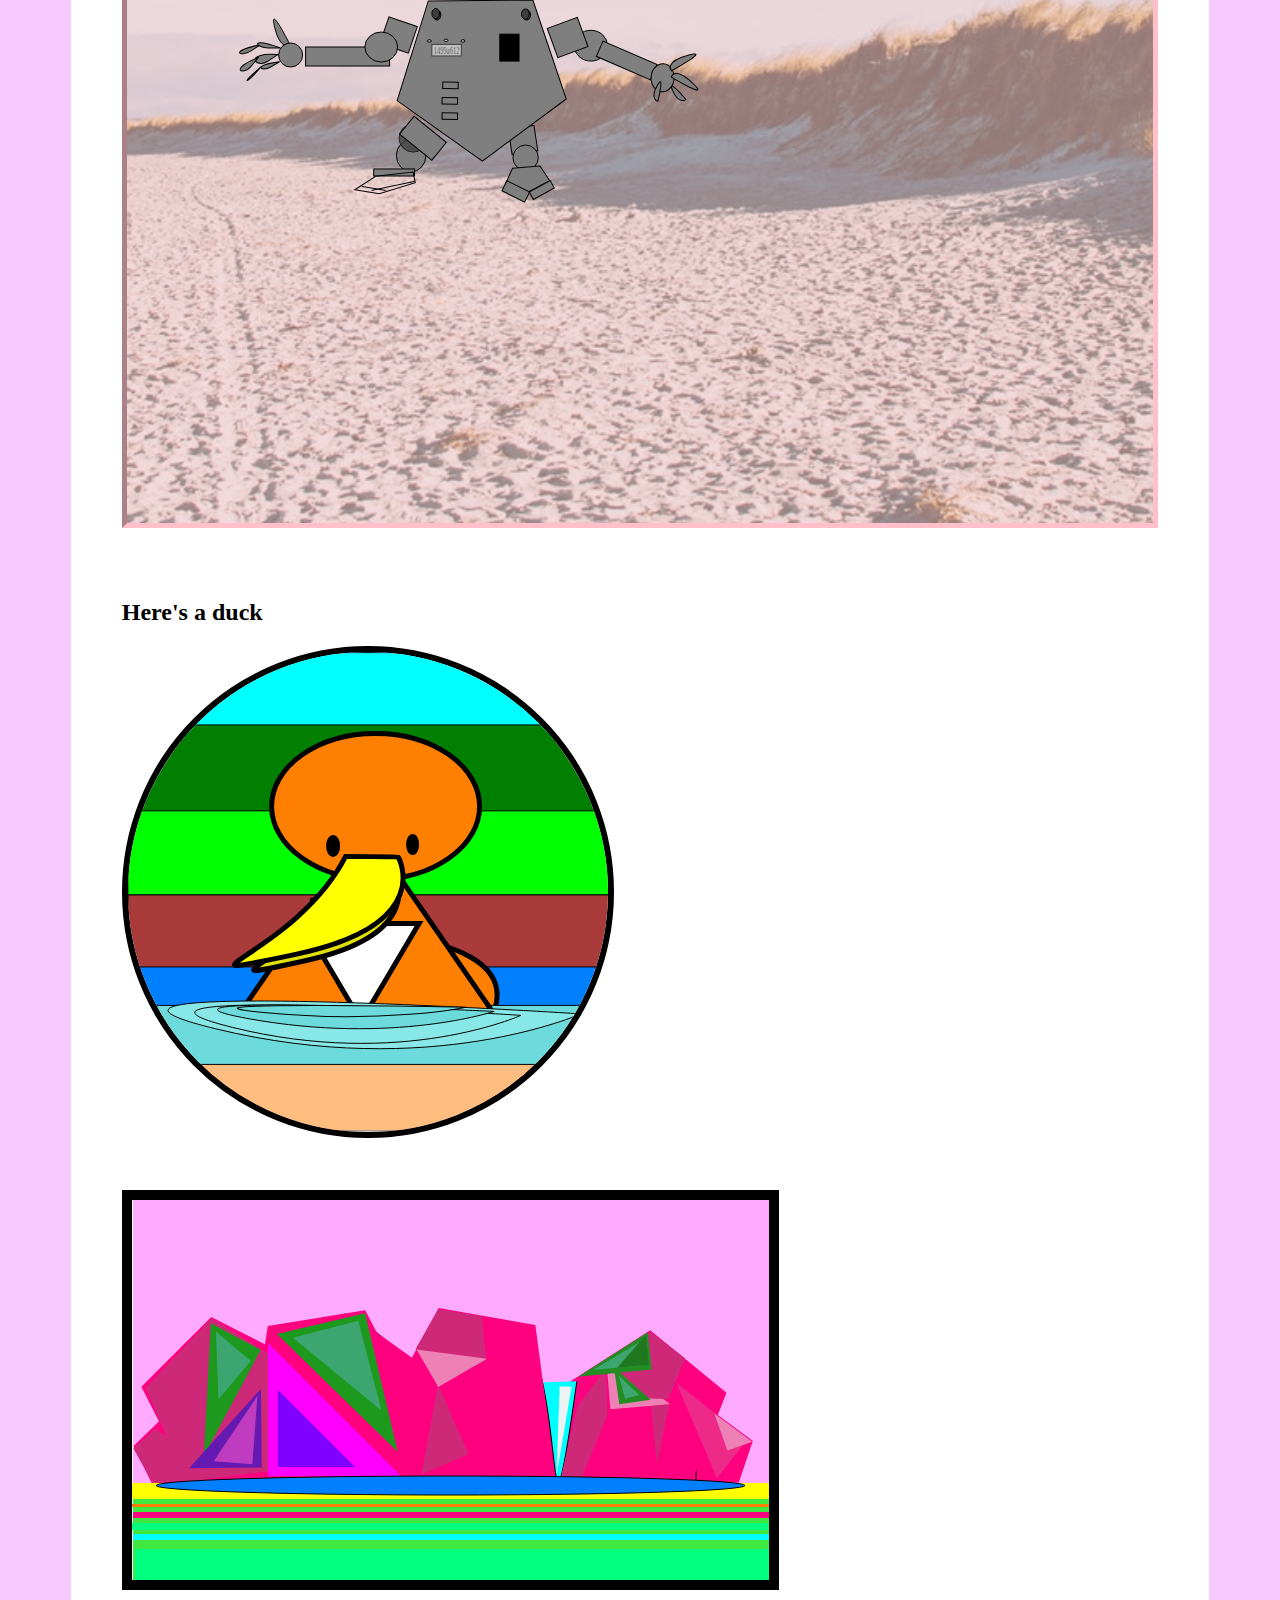
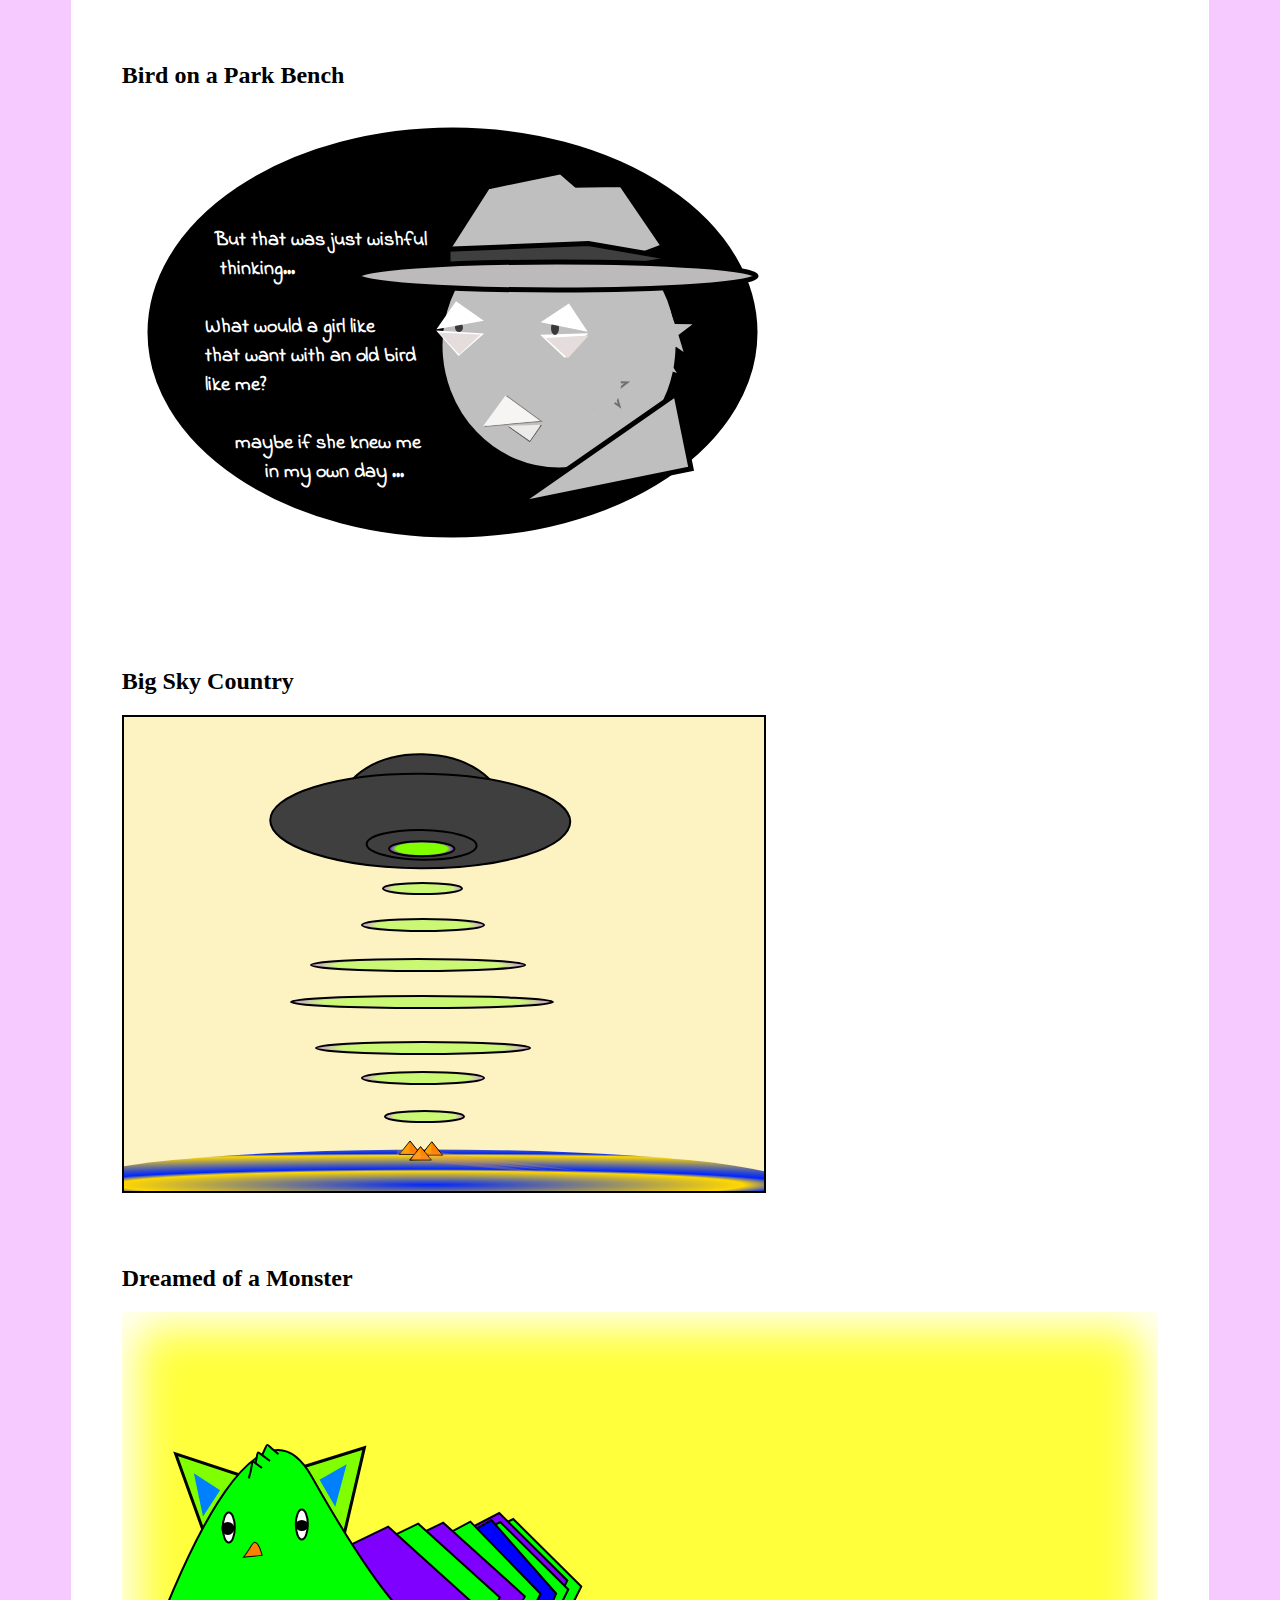
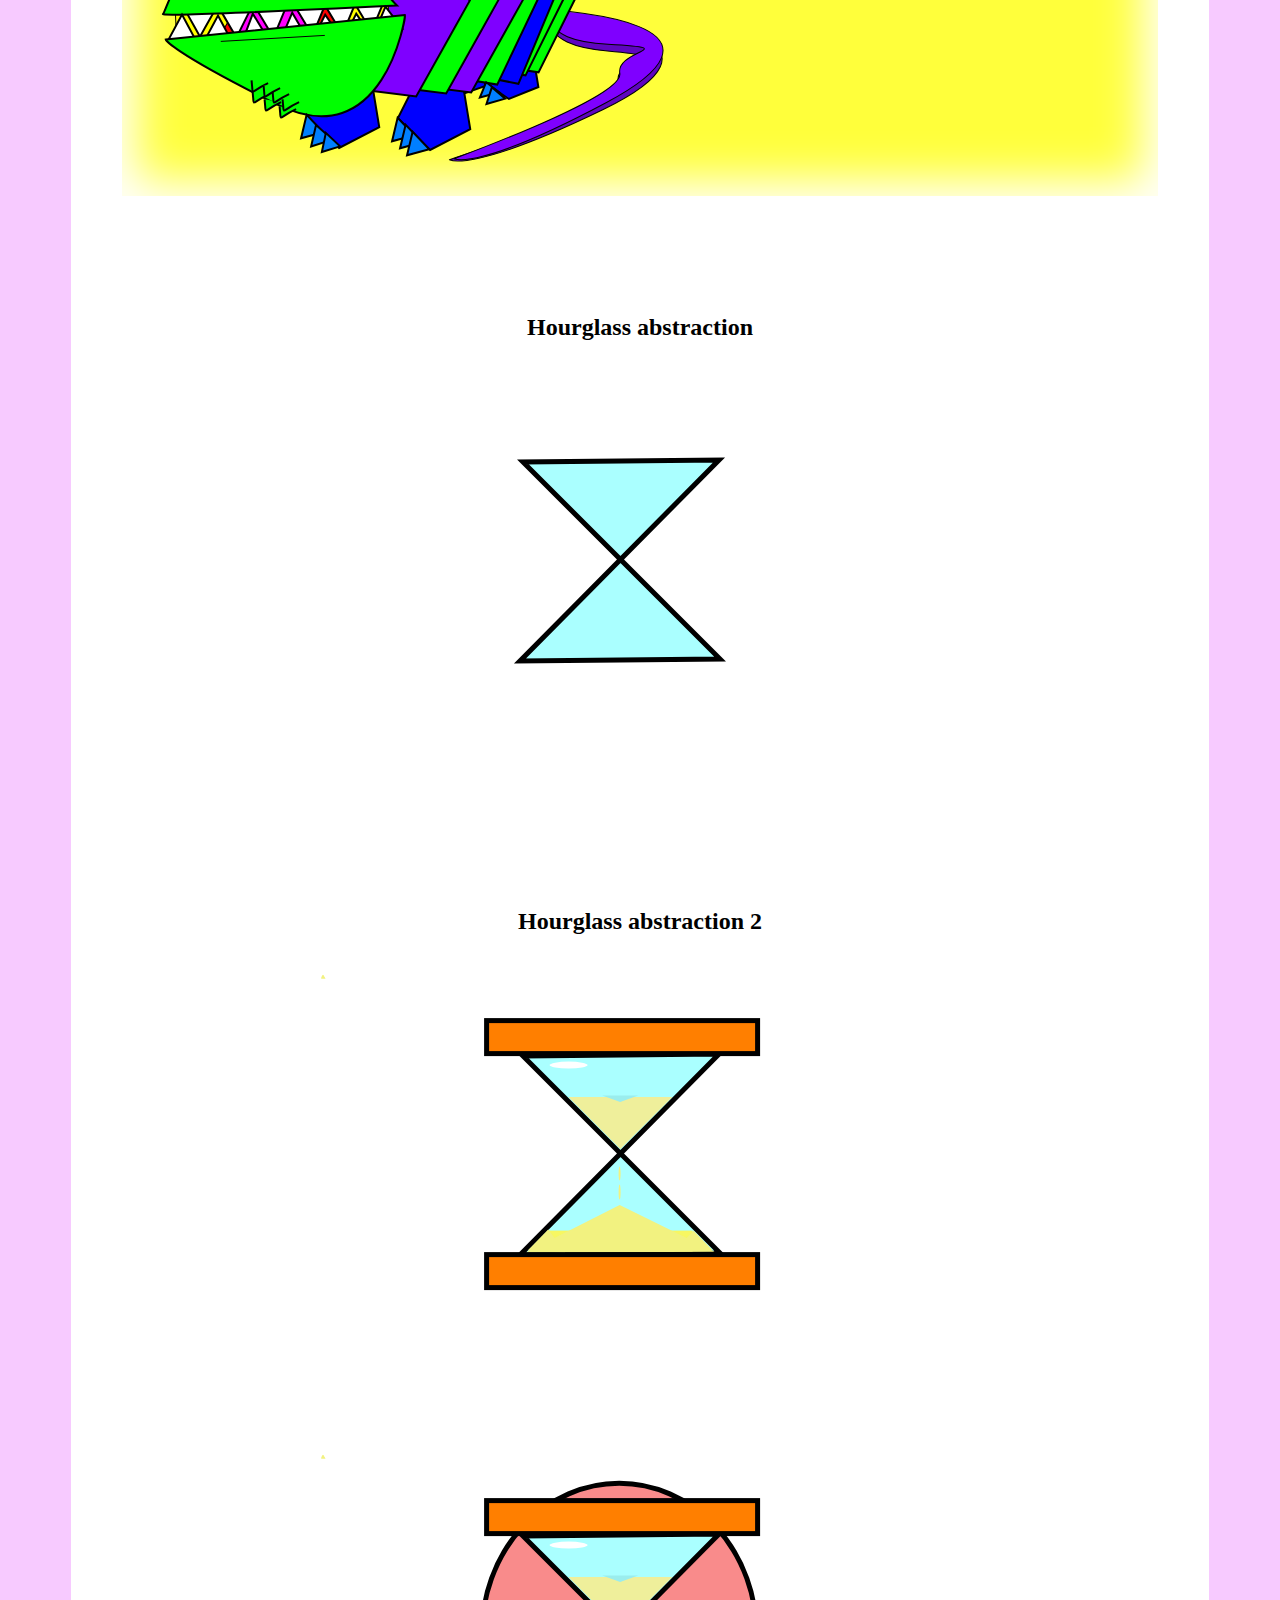
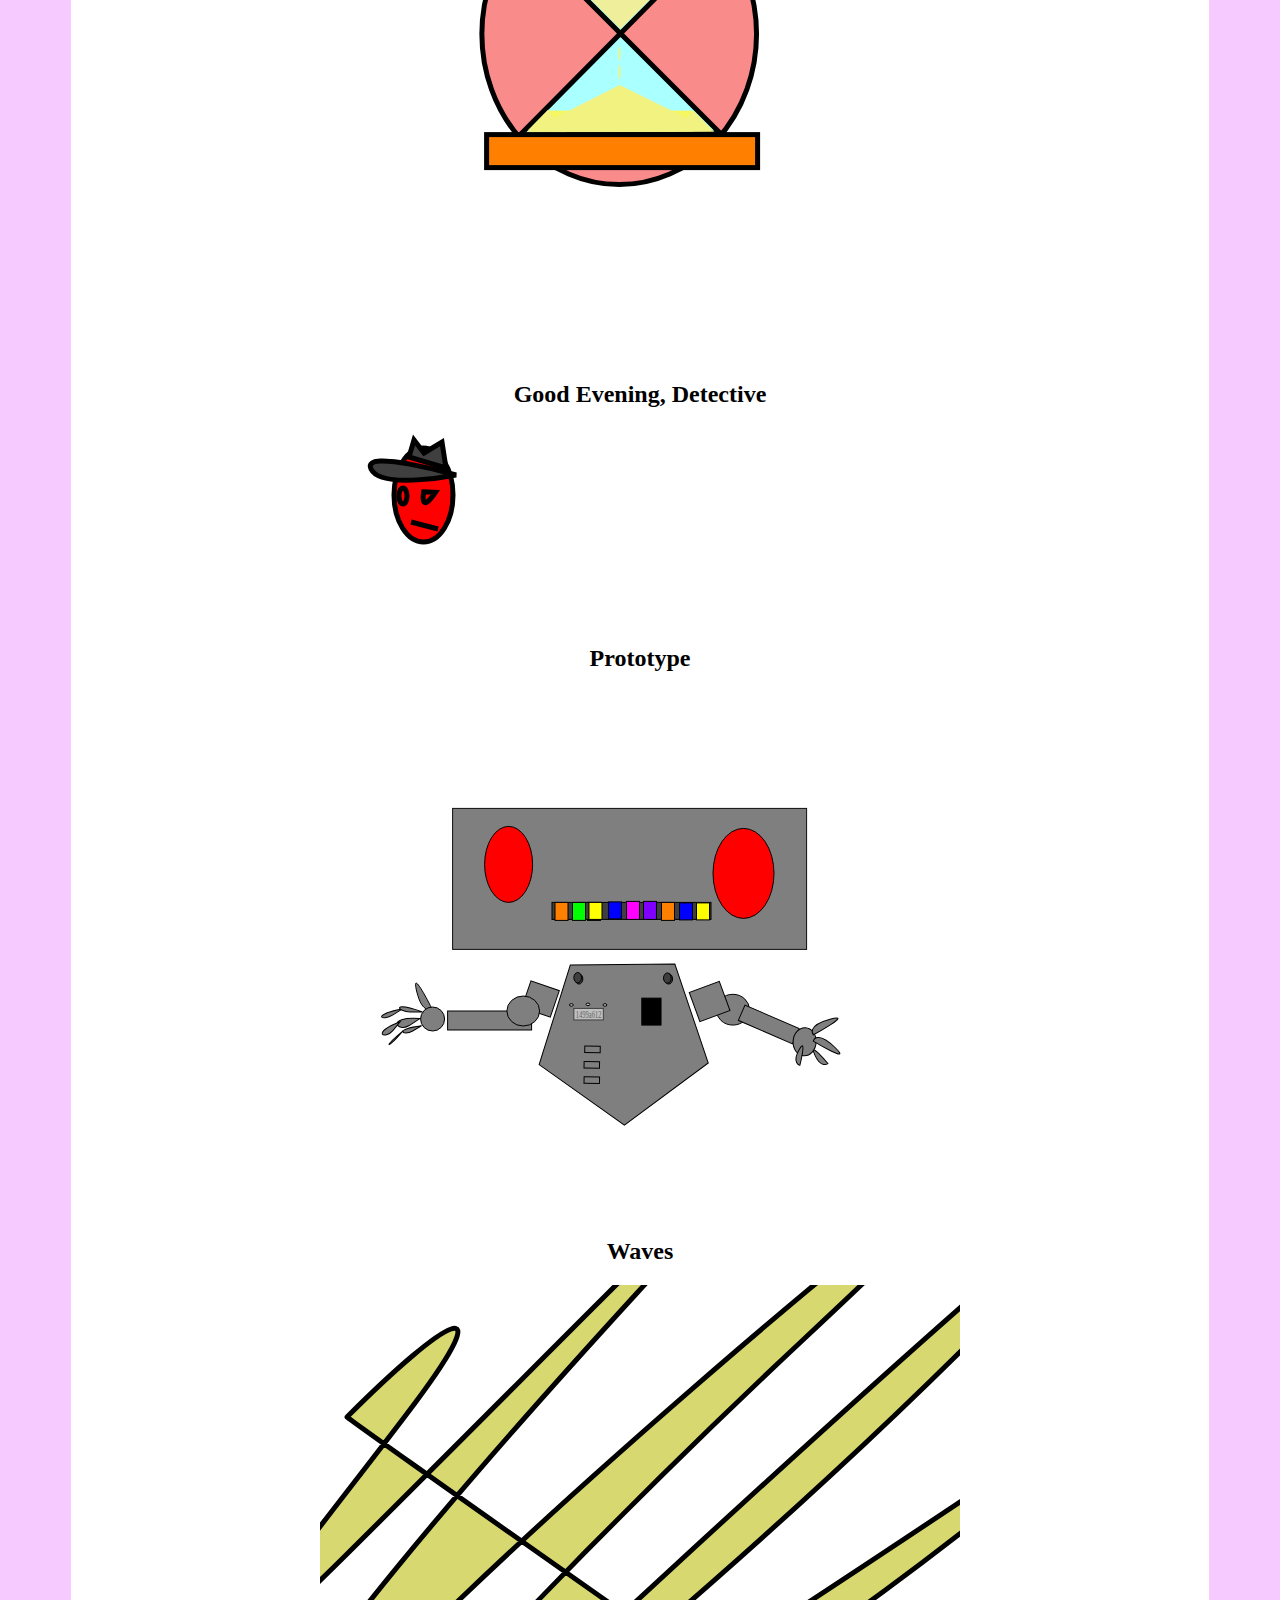
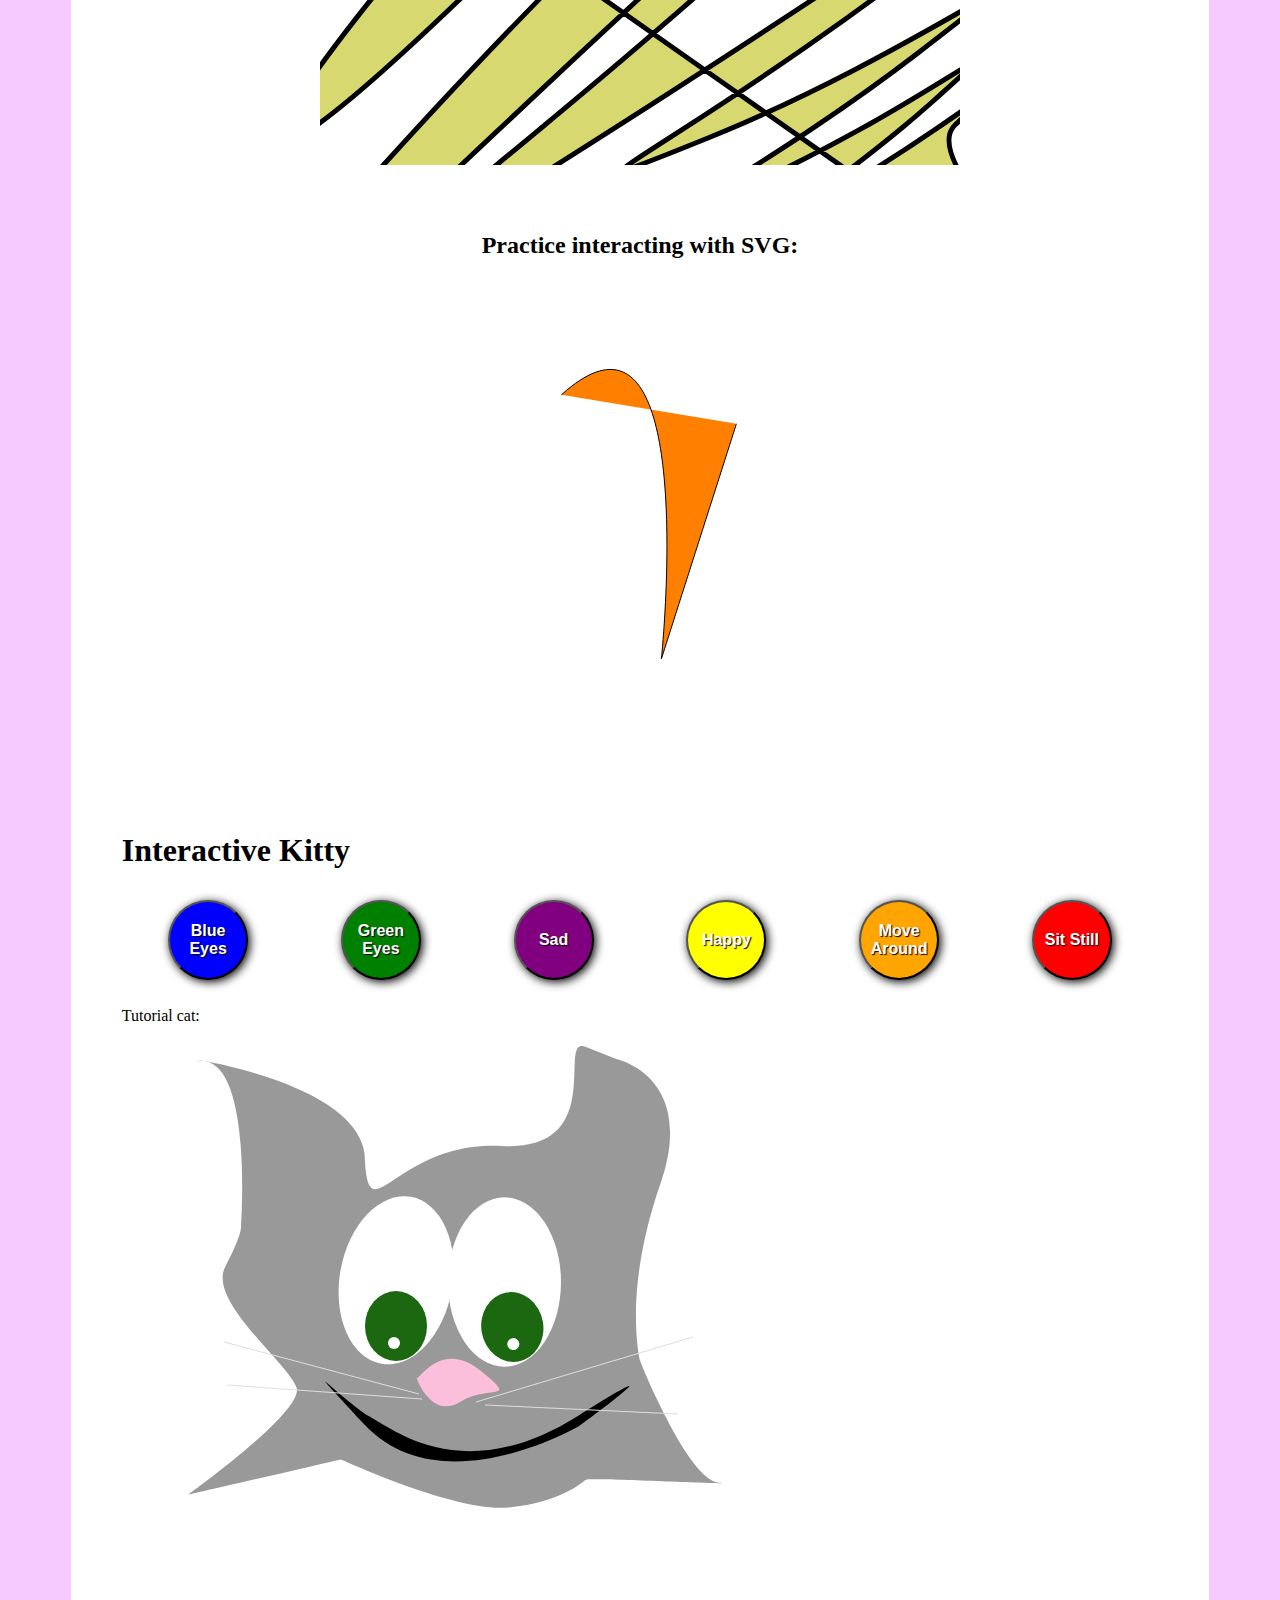
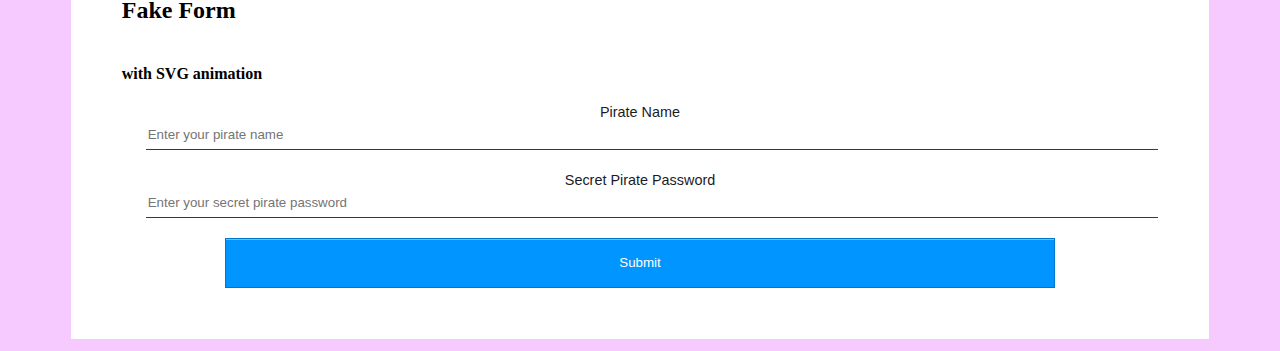
==== commit 67bfd646: "adjust shadow" ====
--- a/index.html
+++ b/index.html
@@ -11,6 +11,281 @@
   <div class="container">
     <div class="practice">
       <h1>SVG Practice</h1>
+      <div class="desert-night-div">
+        <h2>Night Drive</h2>
+        <div class="desert-night-container">
+          <div class="desert-night-svg">
+            <svg width="640" height="480" xmlns="http://www.w3.org/2000/svg" xmlns:svg="http://www.w3.org/2000/svg">
+             <!-- Created with SVG-edit - http://svg-edit.googlecode.com/ -->
+             <g stroke="null">
+              <title>Layer 1</title>
+              <rect fill="#3f3f3f" stroke-width="null" stroke-dasharray="null" stroke-linejoin="null" stroke-linecap="null" x="3.2" y="5.4" width="632.00002" height="473.00001" id="ysvg_1" stroke="#000000"/>
+              <rect stroke="#000000" fill="#000000" stroke-width="null" stroke-dasharray="null" stroke-linejoin="null" stroke-linecap="null" x="5.82392" y="4.61612" width="628.33331" height="206.66666" id="ysvg_44"/>
+              <polygon fill="#3f3f3f" points="517.2235381409314,234.4577663190032 471.9664763294182,279.02603414126884 398.73903905319963,262.0024440533782 398.73903905319963,206.9130580670501 471.9664763294182,189.88951375552665 517.2235381409314,234.4577663190032 " stroke-width="0" id="ysvg_47" transform="rotate(-10.10507583618164 457.9812622070313,234.45776367187523) " stroke="#000000"/>
+              <ellipse fill="#000000" stroke-width="null" stroke-dasharray="null" stroke-linejoin="null" stroke-linecap="null" opacity="0.5" cx="1052.20003" cy="140.62223" id="ysvg_13" rx="55" ry="53" stroke="#000000"/>
+              <ellipse fill="#ffffff" stroke-width="null" stroke-dasharray="null" stroke-linejoin="null" stroke-linecap="null" opacity="0.5" cx="1069.08888" cy="111.56897" id="ysvg_11" rx="17" ry="16" stroke="#000000"/>
+              <ellipse fill="#000000" stroke-width="null" stroke-dasharray="null" stroke-linejoin="null" stroke-linecap="null" opacity="0.5" cx="377.7086" cy="96.06135" rx="55" ry="53" id="ysvg_14" stroke="#000000"/>
+              <ellipse fill="#000000" stroke-width="null" stroke-dasharray="null" stroke-linejoin="null" stroke-linecap="null" opacity="0.5" cx="1057.20006" cy="118.91851" rx="55" ry="53" id="ysvg_16" stroke="#000000"/>
+              <polygon id="ysvg_45" fill="#3f3f3f" points="268.2937215566635,228.266667842865 228.6121724843979,281.0309958457947 164.4060720205307,260.8768057823181 164.4060720205307,195.65652990341187 228.6121724843979,175.50235509872437 268.2937215566635,228.266667842865 " stroke-width="0" stroke="#000000"/>
+              <path fill="#000000" stroke-width="null" stroke-dasharray="null" stroke-linejoin="null" stroke-linecap="null" opacity="0.75" d="m6.11885,475.27953l318.77158,-263.20988l318.77158,263.20988l-637.54316,0z" id="ysvg_28" stroke="#000000"/>
+              <ellipse fill="#000000" stroke-width="null" stroke-dasharray="null" stroke-linejoin="null" stroke-linecap="null" opacity="0.5" cx="64.53333" cy="217.73333" rx="55" ry="53" id="ysvg_19" stroke="#000000"/>
+              <ellipse fill="#000000" stroke-width="null" stroke-dasharray="null" stroke-linejoin="null" stroke-linecap="null" opacity="0.5" cx="1047.53331" cy="92.02962" rx="55" ry="53" id="ysvg_25" stroke="#000000"/>
+              <rect fill="#ffffff" stroke-width="0" stroke-dasharray="null" stroke-linejoin="null" stroke-linecap="null" opacity="0.5" x="325.71329" y="226.21902" width="1.03903" height="6.23568" id="ysvg_30" stroke="#000000"/>
+              <rect fill="#fcf9f9" stroke-width="null" stroke-dasharray="null" stroke-linejoin="null" stroke-linecap="null" opacity="0.5" x="325.98282" y="215.54582" width="1.10678" height="2.12239" id="ysvg_31" stroke="#000000"/>
+              <rect fill="#ffffff" stroke-width="null" stroke-dasharray="null" stroke-linejoin="null" stroke-linecap="null" opacity="0.5" x="312.26668" y="434.4" width="21.33333" height="41.33333" id="ysvg_32" stroke="#000000"/>
+              <rect fill="#ffffff" stroke-width="0" stroke-dasharray="null" stroke-linejoin="null" stroke-linecap="null" opacity="0.5" x="323.99584" y="258.35184" width="4.33851" height="12.13412" id="ysvg_38" stroke="#000000"/>
+              <rect fill="#ffffff" stroke-width="0" stroke-dasharray="null" stroke-linejoin="null" stroke-linecap="null" opacity="0.5" x="320.06353" y="315.87267" width="8.33849" height="25.46744" id="ysvg_40" stroke="#000000"/>
+              <ellipse fill="#ffffff" stroke-width="null" stroke-dasharray="null" stroke-linejoin="null" stroke-linecap="null" cx="1026.12595" cy="113.93934" rx="17" ry="16" id="ysvg_41" stroke="#000000"/>
+              <ellipse fill="#ffffff" stroke-width="null" stroke-dasharray="null" stroke-linejoin="null" stroke-linecap="null" cx="185.53332" cy="84.75416" rx="17" ry="16" id="ysvg_42" stroke="#000000"/>
+              <path id="ysvg_3" transform="rotate(72.74679565429688 216.89485168457034,166.6881103515625) " d="m207.752,174.68811l9.14285,-15.99999l9.14286,15.99999l-18.28571,0z" stroke-linecap="null" stroke-linejoin="null" stroke-dasharray="null" stroke-width="null" fill="#000000" stroke="#000000"/>
+              <polygon stroke="#000000" fill="#191818" points="230.473388671875,201.4821319580078 209.18017578125,245.162353515625 174.72689819335938,228.47796630859375 174.72689819335938,174.48631286621094 209.18017578125,157.80189514160156 230.473388671875,201.4821319580078 " stroke-width="0" transform="rotate(57.812522888183594 202.6001434326172,201.48211669921875) " opacity="0.25" id="ysvg_57"/>
+              <rect fill="#514f4f" stroke-width="0" stroke-dasharray="null" stroke-linejoin="null" stroke-linecap="null" x="194.33149" y="151.44161" width="3.17453" height="68.51028" transform="rotate(72.34457397460938 195.91876220703128,185.69676208496094) " id="ysvg_56" opacity="0.5" stroke="#000000"/>
+              <polygon fill="#3f3f3f" points="191.4603729248047,246.55833911895752 146.49496459960938,336.2809648513794 73.73941802978516,302.0099687576294 73.73941802978516,191.10670948028564 146.49496459960938,156.83571338653564 191.4603729248047,246.55833911895752 " stroke-width="0" id="ysvg_46" transform="rotate(-2.174246072769165 132.5998992919912,246.55834960937483) " stroke="#000000"/>
+              <polygon fill="#191818" points="154.5092418193817,193.24298620224 129.62365221977234,235.19052648544312 89.35777544975281,219.16794347763062 89.35777544975281,167.31799840927124 129.62365221977234,151.29540014266968 154.5092418193817,193.24298620224 " stroke-width="0" transform="rotate(82.811767578125 121.9335098266602,193.2429656982422) " opacity="0.25" id="ysvg_58" stroke="#000000"/>
+              <polygon fill="#3f3f3f" points="125.41311307897008,206.48905387159698 80.38195763464633,309.0491429829251 7.520010415166824,269.8746739887845 7.520010415166824,143.1035100483548 80.38195763464633,103.9290486836087 125.41311307897008,206.48905387159698 " stroke-width="0" transform="rotate(0.26730164885520935 66.46656036376078,206.4890899658206) " id="ysvg_48" stroke="#000000"/>
+              <polygon fill="#3f3f3f" points="527.421488404274,210.38980102539062 501.62919104099274,251.7024383544922 459.89640295505524,235.92239379882812 459.89640295505524,184.85720825195312 501.62919104099274,169.07720947265625 527.421488404274,210.38980102539062 " stroke-width="0" transform="rotate(-10.10507583618164 493.6589355468751,210.38983154296903) " id="ysvg_49" stroke="#000000"/>
+              <polygon fill="#3f3f3f" points="585.6234741210938,217.72312927246094 554.583984375,262.2913818359375 504.3610534667969,245.26779174804688 504.3610534667969,190.17845153808594 554.583984375,173.1549072265625 585.6234741210938,217.72312927246094 " stroke-width="0" transform="rotate(-10.10507583618164 544.9922485351562,217.72314453125017) " id="ysvg_50" stroke="#000000"/>
+              <polygon fill="#3f3f3f" points="641.6459997526015,179.82418198035361 610.6065100065077,226.8929475909265 560.3835485807265,208.9142224187401 560.3835485807265,150.73409319728876 610.6065100065077,132.75541636978073 641.6459997526015,179.82418198035361 " stroke-width="0" transform="rotate(-32.834842681884766 601.0147705078123,179.8241882324218) " id="ysvg_51" stroke="#000000"/>
+              <polygon fill="#191818" points="515.5930213385683,202.19028026406704 495.4503396008905,208.94411022012173 462.85868907146425,206.3643677884811 462.85868907146425,198.01619273965298 495.4503396008905,195.43645030801235 515.5930213385683,202.19028026406704 " stroke-width="0" transform="rotate(135.55224609375 489.2258605957031,202.19029235839844) " opacity="0.25" id="ysvg_53" stroke="#000000"/>
+              <path fill="#3d3c3c" stroke-width="0" stroke-dasharray="null" stroke-linejoin="null" stroke-linecap="null" d="m119.95459,239.346l10.66667,-70.33098l10.66667,70.33098l-21.33333,0l-0.00001,0z" id="ysvg_89" transform="rotate(-26.87965965270996 130.62126159667983,204.18049621582037) " stroke="#000000"/>
+              <polygon fill="#474646" points="94.84698984838934,173.32851084613918 102.70972178198309,248.81549373062495 115.43195078588934,219.9819449129132 115.43195078588934,126.67505444655495 102.70972178198309,97.84149074030307 94.84698984838934,173.32851084613918 " stroke-width="0" transform="rotate(157.78993225097656 105.13946533203125,173.32849121093747) " id="ysvg_59" stroke="#000000"/>
+              <rect fill="#3f3f3f" stroke-width="0" stroke-dasharray="null" stroke-linejoin="null" stroke-linecap="null" x="481.6" y="226.93334" width="113.33333" height="97.33334" id="ysvg_62" stroke="#000000"/>
+              <path fill="#191818" stroke-width="0" stroke-dasharray="null" stroke-linejoin="null" stroke-linecap="null" opacity="0.5" d="m525.28057,227.5822l5.30502,-60.17098l5.30502,60.17098l-10.61004,0z" id="ysvg_64" transform="rotate(-144.7309112548828 530.5855712890625,197.4967041015625) " stroke="#000000"/>
+              <path fill="#191818" stroke-width="0" stroke-dasharray="null" stroke-linejoin="null" stroke-linecap="null" opacity="0.5" d="m585.52363,181.09808l17.95959,-56.39501l17.95959,56.39501l-35.91917,0l-0.00001,0z" transform="rotate(-48.31993103027344 603.4832153320312,152.9005737304687) " id="ysvg_68" stroke="#000000"/>
+              <polygon fill="#3f3f3f" points="631.2665405273438,203.65884399414062 623.944580078125,222.9564666748047 612.097412109375,215.58541870117188 612.097412109375,191.73226928710938 623.944580078125,184.36123657226562 631.2665405273438,203.65884399414062 " stroke-width="0" transform="rotate(-15.741674423217773 621.6819458007812,203.65884399414068) " id="ysvg_70" stroke="#000000"/>
+              <polygon id="ysvg_78" fill="#000000" stroke="null"/>
+              <polygon id="ysvg_79" fill="#000000" stroke="null"/>
+              <polygon id="ysvg_80" fill="#000000" stroke="null"/>
+              <polygon id="ysvg_81" fill="#000000" stroke="null"/>
+              <polygon id="ysvg_83" fill="#3f3f3f" points="99.4924956607394,249.0536313609109 76.71610327490106,295.99726539411404 39.86312878525695,278.06638770856716 39.86312878525695,220.0409055308328 76.71610327490106,202.11001258649685 99.4924956607394,249.0536313609109 " stroke-width="0" transform="rotate(125.90347290039062 69.6778182983398,249.05363464355472) " stroke="#191818"/>
+              <polygon id="ysvg_85" fill="#3f3f3f" stroke="null"/>
+              <polygon fill="#3f3f3f" points="64.30413055419922,189.22500610351562 41.23810958862305,274.9476318359375 3.916503429412842,242.2045135498047 3.916503429412842,136.24551391601562 41.23810958862305,103.50238037109375 64.30413055419922,189.22500610351562 " stroke-width="0" id="ysvg_86" stroke="#000000"/>
+              <path fill="#3f3f3f" stroke-width="0" stroke-dasharray="null" stroke-linejoin="null" stroke-linecap="null" d="m76.71734,154.44691l-6.44754,9.86404l-6.44754,-9.86404l12.89508,0z" transform="rotate(-110.81402587890625 70.26979064941406,159.37893676757812) " id="ysvg_104" stroke="#000000"/>
+              <polygon fill="#474646" points="50.50122874598512,178.32045307871698 59.519035752821054,256.90746114208554 74.11020701746949,226.8898088449477 74.11020701746949,129.75106668165057 59.519035752821054,99.73339141138598 50.50122874598512,178.32045307871698 " stroke-width="0" transform="rotate(161.39291381835938 62.305717468261726,178.32043457031247) " id="ysvg_87" stroke="#000000"/>
+              <polygon fill="#3f3f3f" points="194.7111848850401,233.00956274691077 154.3750032444151,245.46152360474105 89.10972156716902,240.70529876395256 89.10972156716902,225.31380954436816 154.3750032444151,220.55758470357966 194.7111848850401,233.00956274691077 " stroke-width="0" id="ysvg_88" transform="rotate(29.955718994140625 141.91044616699233,233.0095520019531) " stroke="#000000"/>
+              <polygon id="ysvg_93" fill="#2d2d2d" stroke="null"/>
+              <polygon id="ysvg_94" fill="#2d2d2d" stroke="null"/>
+              <polygon id="ysvg_95" fill="#2d2d2d" stroke="null"/>
+              <path fill="#444444" stroke-width="0" stroke-dasharray="null" stroke-linejoin="null" stroke-linecap="null" d="m4.21556,231.72985l11.54979,-47.30776l38.49932,0l11.54979,47.30776l-61.5989,0z" id="ysvg_96" transform="rotate(-108.7437515258789 35.01501083374022,208.07597351074216) " stroke="#000000"/>
+              <path fill="#3f3f3f" stroke-width="0" stroke-dasharray="null" stroke-linejoin="null" stroke-linecap="null" d="m40.82329,274.62469l16.27212,-67.75507l16.27212,67.75507l-32.54425,0l0.00001,0z" id="ysvg_99" transform="rotate(-97.37872314453125 57.09540939331056,240.7471618652344) " stroke="#000000"/>
+              <path fill="#444444" stroke-width="0" stroke-dasharray="null" stroke-linejoin="null" stroke-linecap="null" d="m-6.93653,219.69572l6.51893,-4.52519l21.72977,0l6.51893,4.52519l-34.76762,0l-0.00001,0z" transform="rotate(-108.7437515258789 10.447285652160627,217.43312072753903) " id="ysvg_100" stroke="#000000"/>
+              <path fill="#3f3f3f" stroke-width="0" stroke-dasharray="null" stroke-linejoin="null" stroke-linecap="null" d="m89.16506,245.43361l5.73714,-15.04002l5.73715,15.04002l-11.47428,0l-0.00001,0z" transform="rotate(-109.01763153076172 94.9021987915039,237.91360473632812) " id="ysvg_102" stroke="#000000"/>
+              <path fill="#000000" stroke-width="0" stroke-dasharray="null" stroke-linejoin="null" stroke-linecap="null" d="m539.43011,174.10998l2.71205,-4.74609l2.71205,4.74609l-5.4241,0z" id="ysvg_105" transform="rotate(-29.44622230529785 542.142150878906,171.73692321777335) " stroke="#000000"/>
+              <ellipse fill="#d8add8" stroke-width="null" stroke-dasharray="null" stroke-linejoin="null" stroke-linecap="null" cx="255.03025" cy="86.6941" id="ysvg_108" rx="0.68644" ry="0.82372" stroke="#000000"/>
+              <ellipse fill="#fcf9f9" stroke-width="null" stroke-dasharray="null" stroke-linejoin="null" stroke-linecap="null" cx="354.81551" cy="95.60154" rx="1.00249" ry="0.12442" id="ysvg_109" stroke="#000000"/>
+              <ellipse fill="#fcf9f9" stroke-width="null" stroke-dasharray="null" stroke-linejoin="null" stroke-linecap="null" cx="335.78149" cy="173.46511" rx="0.68644" ry="0.82372" id="ysvg_110" stroke="#000000"/>
+              <ellipse fill="#fcf9f9" stroke-width="null" stroke-dasharray="null" stroke-linejoin="null" stroke-linecap="null" cx="244.59642" cy="135.98021" rx="0.68644" ry="0.82372" id="ysvg_111" stroke="#000000"/>
+              <ellipse fill="#fcf9f9" stroke-width="null" stroke-dasharray="null" stroke-linejoin="null" stroke-linecap="null" cx="325.94392" cy="86.43989" rx="0.68644" ry="0.82372" id="ysvg_112" stroke="#000000"/>
+              <ellipse fill="#ffff00" stroke-width="null" stroke-dasharray="null" stroke-linejoin="null" stroke-linecap="null" cx="70.41698" cy="19.88299" rx="0.68644" ry="0.82372" id="ysvg_113" stroke="#000000"/>
+              <ellipse opacity="0.9" fill="#ffff00" stroke-width="2" stroke-dasharray="null" stroke-linejoin="null" stroke-linecap="null" cx="108.12898" cy="114.90304" rx="1.31829" ry="1.13977" id="ysvg_119" stroke="#000000"/>
+              <ellipse fill="#00ffff" stroke-width="null" stroke-dasharray="null" stroke-linejoin="null" stroke-linecap="null" cx="352.60102" cy="44.97761" rx="0.68644" ry="0.82372" id="ysvg_120" stroke="#000000"/>
+              <ellipse fill="#fcf9f9" stroke-width="null" stroke-dasharray="null" stroke-linejoin="null" stroke-linecap="null" cx="395.31586" cy="69.97371" rx="0.68644" ry="0.82372" id="ysvg_121" stroke="#000000"/>
+              <ellipse fill="#fcf9f9" stroke-width="null" stroke-dasharray="null" stroke-linejoin="null" stroke-linecap="null" cx="379.81196" cy="119.9659" rx="0.68644" ry="0.82372" id="ysvg_122" stroke="#000000"/>
+              <ellipse fill="#007f00" stroke-width="null" stroke-dasharray="null" stroke-linejoin="null" stroke-linecap="null" cx="457.9643" cy="90.85652" rx="0.68644" ry="0.82372" id="ysvg_123" stroke="#000000"/>
+              <ellipse fill="#fcf9f9" stroke-width="null" stroke-dasharray="null" stroke-linejoin="null" stroke-linecap="null" cx="311.98383" cy="47.12345" rx="0.68644" ry="0.82372" id="ysvg_124" stroke="#000000"/>
+              <ellipse fill="#fcf9f9" stroke-width="null" stroke-dasharray="null" stroke-linejoin="null" stroke-linecap="null" cx="357.03071" cy="161.41512" rx="0.68644" ry="0.82372" id="ysvg_125" stroke="#000000"/>
+              <ellipse fill="#bfbfbf" stroke-width="null" stroke-dasharray="null" stroke-linejoin="null" stroke-linecap="null" cx="405.12446" cy="145.2784" rx="0.68644" ry="0.82372" id="ysvg_126" stroke="#000000"/>
+              <ellipse fill="#fcf9f9" stroke-width="null" stroke-dasharray="null" stroke-linejoin="null" stroke-linecap="null" cx="452.4167" cy="53.61174" rx="0.68644" ry="0.82372" id="ysvg_127" stroke="#000000"/>
+              <ellipse fill="#fcf9f9" stroke-width="null" stroke-dasharray="null" stroke-linejoin="null" stroke-linecap="null" cx="417.78071" cy="157.93465" rx="0.68644" ry="0.82372" id="ysvg_128" stroke="#000000"/>
+              <ellipse fill="#fcf9f9" stroke-width="null" stroke-dasharray="null" stroke-linejoin="null" stroke-linecap="null" cx="237.68981" cy="109.75261" rx="0.68644" ry="0.82372" id="ysvg_129" opacity="0.25" stroke="#000000"/>
+              <ellipse fill="#fcf9f9" stroke-width="null" stroke-dasharray="null" stroke-linejoin="null" stroke-linecap="null" cx="276.83982" cy="119.76511" rx="0.68644" ry="0.82372" id="ysvg_130" opacity="0.5" stroke="#000000"/>
+              <ellipse fill="#fcf9f9" stroke-width="null" stroke-dasharray="null" stroke-linejoin="null" stroke-linecap="null" cx="231.72732" cy="102.66511" rx="0.68644" ry="0.82372" id="ysvg_131" opacity="0.75" stroke="#000000"/>
+              <ellipse fill="#fcf9f9" stroke-width="0" stroke-dasharray="null" stroke-linejoin="null" stroke-linecap="null" cx="320.35591" cy="126.28786" rx="0.29268" ry="0.31747" id="ysvg_132" opacity="0.1" stroke="#000000"/>
+              <ellipse fill="#285100" stroke-width="null" stroke-dasharray="null" stroke-linejoin="null" stroke-linecap="null" cx="343.69815" cy="119.66303" rx="0.68644" ry="0.54247" id="ysvg_133" stroke="#000000"/>
+              <ellipse fill="#285100" stroke-width="null" stroke-dasharray="null" stroke-linejoin="null" stroke-linecap="null" cx="318.31042" cy="94.43706" rx="0.68644" ry="0.54247" id="ysvg_134" stroke="#000000"/>
+              <ellipse fill="#285100" stroke-width="null" stroke-dasharray="null" stroke-linejoin="null" stroke-linecap="null" cx="325.80079" cy="118.78777" rx="0.68644" ry="0.54247" id="ysvg_135" stroke="#000000"/>
+              <ellipse fill="#285100" stroke-width="null" stroke-dasharray="null" stroke-linejoin="null" stroke-linecap="null" cx="108.61482" cy="16.24636" rx="0.68644" ry="0.54247" id="ysvg_136" stroke="#000000"/>
+              <ellipse fill="#285100" stroke-width="null" stroke-dasharray="null" stroke-linejoin="null" stroke-linecap="null" cx="332.35137" cy="105.06038" rx="0.68644" ry="0.54247" id="ysvg_137" stroke="#000000"/>
+              <ellipse fill="#285100" stroke-width="null" stroke-dasharray="null" stroke-linejoin="null" stroke-linecap="null" cx="113.11482" cy="156.74636" rx="0.68644" ry="0.54247" id="ysvg_138" stroke="#000000"/>
+              <ellipse fill="#285100" stroke-width="null" stroke-dasharray="null" stroke-linejoin="null" stroke-linecap="null" cx="162.86482" cy="180.99636" rx="0.68644" ry="0.54247" id="ysvg_139" stroke="#000000"/>
+              <ellipse fill="#285100" stroke-width="null" stroke-dasharray="null" stroke-linejoin="null" stroke-linecap="null" cx="243.51482" cy="99.54636" rx="0.68644" ry="0.54247" id="ysvg_140" stroke="#000000"/>
+              <ellipse fill="#285100" stroke-width="null" stroke-dasharray="null" stroke-linejoin="null" stroke-linecap="null" cx="237.76482" cy="74.59636" rx="0.68644" ry="0.54247" id="ysvg_141" stroke="#000000"/>
+              <ellipse fill="#285100" stroke-width="null" stroke-dasharray="null" stroke-linejoin="null" stroke-linecap="null" cx="193.11482" cy="11.74636" rx="0.68644" ry="0.54247" id="ysvg_142" stroke="#000000"/>
+              <ellipse fill="#285100" stroke-width="null" stroke-dasharray="null" stroke-linejoin="null" stroke-linecap="null" cx="314.86482" cy="147.49636" rx="0.68644" ry="0.54247" id="ysvg_143" stroke="#000000"/>
+              <ellipse fill="#fcf9f9" stroke-width="0" stroke-dasharray="null" stroke-linejoin="null" stroke-linecap="null" cx="318.50474" cy="113.27243" rx="0.29268" ry="0.31747" opacity="0.1" id="ysvg_144" stroke="#000000"/>
+              <ellipse fill="#fcf9f9" stroke-width="0" stroke-dasharray="null" stroke-linejoin="null" stroke-linecap="null" cx="317.33711" cy="132.6106" rx="0.29268" ry="0.31747" opacity="0.1" id="ysvg_145" stroke="#000000"/>
+              <ellipse fill="#fcf9f9" stroke-width="0" stroke-dasharray="null" stroke-linejoin="null" stroke-linecap="null" cx="311.38479" cy="68.55848" rx="0.29268" ry="0.31747" opacity="0.1" id="ysvg_146" stroke="#000000"/>
+              <ellipse fill="#fcf9f9" stroke-width="0" stroke-dasharray="null" stroke-linejoin="null" stroke-linecap="null" cx="374.92437" cy="67.39085" rx="0.29268" ry="0.31747" opacity="0.1" id="ysvg_147" stroke="#000000"/>
+              <ellipse fill="#fcf9f9" stroke-width="0" stroke-dasharray="null" stroke-linejoin="null" stroke-linecap="null" cx="301.75856" cy="133.20886" rx="0.29268" ry="0.31747" opacity="0.1" id="ysvg_148" stroke="#000000"/>
+              <ellipse fill="#fcf9f9" stroke-width="0" stroke-dasharray="null" stroke-linejoin="null" stroke-linecap="null" cx="240.20856" cy="118.85886" rx="0.29268" ry="0.31747" opacity="0.1" id="ysvg_149" stroke="#000000"/>
+              <ellipse fill="#fcf9f9" stroke-width="0" stroke-dasharray="null" stroke-linejoin="null" stroke-linecap="null" cx="306.55856" cy="137.70886" rx="0.00732" ry="0.31747" opacity="0.1" id="ysvg_150" stroke="#000000"/>
+              <ellipse fill="#fcf9f9" stroke-width="0" stroke-dasharray="null" stroke-linejoin="null" stroke-linecap="null" cx="104.50856" cy="11.45886" rx="0.29268" ry="0.31747" opacity="0.1" id="ysvg_151" stroke="#000000"/>
+              <ellipse fill="#fcf9f9" stroke-width="0" stroke-dasharray="null" stroke-linejoin="null" stroke-linecap="null" cx="310.75856" cy="142.20886" rx="0.29268" ry="0.31747" opacity="0.1" id="ysvg_152" stroke="#000000"/>
+              <ellipse fill="#fcf9f9" stroke-width="0" stroke-dasharray="null" stroke-linejoin="null" stroke-linecap="null" cx="313.00856" cy="144.45886" rx="0.29268" ry="0.31747" opacity="0.1" id="ysvg_153" stroke="#000000"/>
+              <ellipse fill="#ffff00" stroke-width="null" stroke-dasharray="null" stroke-linejoin="null" stroke-linecap="null" cx="330.71788" cy="74.08772" rx="0.68644" ry="0.82372" opacity="0.5" id="ysvg_154" stroke="#000000"/>
+              <ellipse fill="#ffff00" stroke-width="null" stroke-dasharray="null" stroke-linejoin="null" stroke-linecap="null" cx="311.75984" cy="98.76951" rx="0.68644" ry="0.82372" opacity="0.5" id="ysvg_155" stroke="#000000"/>
+              <ellipse fill="#fcf9f9" stroke-width="null" stroke-dasharray="null" stroke-linejoin="null" stroke-linecap="null" cx="310.92732" cy="94.90261" rx="0.68644" ry="0.82372" opacity="0.5" id="ysvg_156" stroke="#000000"/>
+              <ellipse fill="#fcf9f9" stroke-width="null" stroke-dasharray="null" stroke-linejoin="null" stroke-linecap="null" cx="324.08982" cy="109.64011" rx="0.68644" ry="0.82372" opacity="0.5" id="ysvg_157" stroke="#000000"/>
+              <ellipse fill="#fcf9f9" stroke-width="null" stroke-dasharray="null" stroke-linejoin="null" stroke-linecap="null" cx="334.23096" cy="87.97564" rx="0.68644" ry="0.82372" opacity="0.5" id="ysvg_158" stroke="#000000"/>
+              <ellipse fill="#fcf9f9" stroke-width="null" stroke-dasharray="null" stroke-linejoin="null" stroke-linecap="null" cx="379.77101" cy="64.93515" rx="0.68644" ry="0.82372" opacity="0.5" id="ysvg_159" stroke="#000000"/>
+              <ellipse fill="#fcf9f9" stroke-width="null" stroke-dasharray="null" stroke-linejoin="null" stroke-linecap="null" cx="321.64278" cy="136.67706" rx="0.68644" ry="0.82372" opacity="0.5" id="ysvg_160" stroke="#000000"/>
+              <ellipse fill="#fcf9f9" stroke-width="null" stroke-dasharray="null" stroke-linejoin="null" stroke-linecap="null" cx="333.00648" cy="145.0788" rx="0.68644" ry="0.82372" opacity="0.5" id="ysvg_161" stroke="#000000"/>
+              <ellipse fill="#fcf9f9" stroke-width="null" stroke-dasharray="null" stroke-linejoin="null" stroke-linecap="null" cx="319.06482" cy="78.21511" rx="0.68644" ry="0.82372" opacity="0.5" id="ysvg_162" stroke="#000000"/>
+              <ellipse fill="#fcf9f9" stroke-width="null" stroke-dasharray="null" stroke-linejoin="null" stroke-linecap="null" cx="317.91554" cy="49.03262" rx="0.68644" ry="0.82372" opacity="0.5" id="ysvg_163" stroke="#000000"/>
+              <ellipse fill="#fcf9f9" stroke-width="null" stroke-dasharray="null" stroke-linejoin="null" stroke-linecap="null" cx="326.78982" cy="96.81511" rx="0.68644" ry="0.82372" opacity="0.25" id="ysvg_164" stroke="#000000"/>
+              <ellipse fill="#fcf9f9" stroke-width="null" stroke-dasharray="null" stroke-linejoin="null" stroke-linecap="null" cx="325.21482" cy="140.69011" rx="0.68644" ry="0.82372" opacity="0.25" id="ysvg_165" stroke="#000000"/>
+              <ellipse fill="#7f007f" stroke-width="null" stroke-dasharray="null" stroke-linejoin="null" stroke-linecap="null" cx="319.25232" cy="119.87761" rx="0.68644" ry="0.82372" opacity="0.25" id="ysvg_166" stroke="#000000"/>
+              <ellipse fill="#7fff00" stroke-width="null" stroke-dasharray="null" stroke-linejoin="null" stroke-linecap="null" cx="323.52732" cy="130.56511" rx="0.68644" ry="0.82372" opacity="0.25" id="ysvg_167" stroke="#000000"/>
+              <ellipse fill="#fcf9f9" stroke-width="null" stroke-dasharray="null" stroke-linejoin="null" stroke-linecap="null" cx="316.88982" cy="104.46511" rx="0.68644" ry="0.82372" opacity="0.25" id="ysvg_168" stroke="#000000"/>
+              <ellipse fill="#fcf9f9" stroke-width="null" stroke-dasharray="null" stroke-linejoin="null" stroke-linecap="null" cx="329.48982" cy="125.27761" rx="0.68644" ry="0.82372" opacity="0.25" id="ysvg_169" stroke="#000000"/>
+              <ellipse fill="#fcf9f9" stroke-width="null" stroke-dasharray="null" stroke-linejoin="null" stroke-linecap="null" cx="234.31481" cy="144.40261" rx="0.68644" ry="0.82372" opacity="0.25" id="ysvg_170" stroke="#000000"/>
+              <ellipse fill="#fcf9f9" stroke-width="null" stroke-dasharray="null" stroke-linejoin="null" stroke-linecap="null" cx="181.2919" cy="151.71465" rx="0.68644" ry="0.82372" opacity="0.25" id="ysvg_171" stroke="#000000"/>
+              <ellipse fill="#fcf9f9" stroke-width="null" stroke-dasharray="null" stroke-linejoin="null" stroke-linecap="null" cx="380.85337" cy="176.52104" rx="0.68644" ry="0.82372" opacity="0.25" id="ysvg_172" stroke="#000000"/>
+              <ellipse fill="#fcf9f9" stroke-width="null" stroke-dasharray="null" stroke-linejoin="null" stroke-linecap="null" cx="325.45926" cy="176.03694" rx="0.68644" ry="0.82372" opacity="0.25" id="ysvg_173" stroke="#000000"/>
+              <ellipse fill="#fcf9f9" stroke-width="null" stroke-dasharray="null" stroke-linejoin="null" stroke-linecap="null" cx="320.87399" cy="99.22564" rx="0.68644" ry="0.82372" opacity="0.25" id="ysvg_174" stroke="#000000"/>
+              <ellipse fill="#fcf9f9" stroke-width="null" stroke-dasharray="null" stroke-linejoin="null" stroke-linecap="null" cx="332.23768" cy="132.91789" rx="0.68644" ry="0.82372" opacity="0.25" id="ysvg_175" stroke="#000000"/>
+              <path transform="rotate(50.773738861083984 241.39485168457043,178.18811035156244) " id="ysvg_2" d="m232.252,186.18811l9.14286,-16l9.14286,16l-18.28571,0l-0.00001,0z" stroke-linecap="null" stroke-linejoin="null" stroke-dasharray="null" stroke-width="null" fill="#000000" stroke="#000000"/>
+              <ellipse id="ysvg_4" fill="#fcf9f9" stroke-width="null" stroke-dasharray="null" stroke-linejoin="null" stroke-linecap="null" cx="519.11586" cy="49.57371" rx="0.68644" ry="0.82372" stroke="#000000"/>
+              <ellipse id="ysvg_5" fill="#fcf9f9" stroke-width="null" stroke-dasharray="null" stroke-linejoin="null" stroke-linecap="null" cx="581.7643" cy="70.45652" rx="0.68644" ry="0.82372" stroke="#000000"/>
+              <ellipse id="ysvg_6" fill="#fcf9f9" stroke-width="null" stroke-dasharray="null" stroke-linejoin="null" stroke-linecap="null" cx="503.57101" cy="44.53515" rx="0.68644" ry="0.82372" opacity="0.5" stroke="#000000"/>
+              <ellipse id="ysvg_7" fill="#7f007f" stroke-width="null" stroke-dasharray="null" stroke-linejoin="null" stroke-linecap="null" cx="282.31586" cy="29.97371" rx="0.68644" ry="0.82372" stroke="#000000"/>
+              <ellipse id="ysvg_8" fill="#7f00ff" stroke-width="null" stroke-dasharray="null" stroke-linejoin="null" stroke-linecap="null" cx="266.81196" cy="79.9659" rx="0.68644" ry="0.82372" stroke="#000000"/>
+              <ellipse id="ysvg_9" fill="#fcf9f9" stroke-width="null" stroke-dasharray="null" stroke-linejoin="null" stroke-linecap="null" cx="344.9643" cy="50.85652" rx="0.68644" ry="0.82372" stroke="#000000"/>
+              <ellipse id="ysvg_10" fill="#fcf9f9" stroke-width="null" stroke-dasharray="null" stroke-linejoin="null" stroke-linecap="null" cx="292.12446" cy="105.2784" rx="0.68644" ry="0.82372" stroke="#000000"/>
+              <ellipse id="ysvg_17" fill="#fcf9f9" stroke-width="null" stroke-dasharray="null" stroke-linejoin="null" stroke-linecap="null" cx="266.77101" cy="24.93515" rx="0.68644" ry="0.82372" opacity="0.5" stroke="#000000"/>
+              <ellipse id="ysvg_20" fill="#fcf9f9" stroke-width="null" stroke-dasharray="null" stroke-linejoin="null" stroke-linecap="null" cx="10.08025" cy="10.7441" rx="0.68644" ry="0.82372" stroke="#000000"/>
+              <ellipse id="ysvg_26" fill="#fcf9f9" stroke-width="null" stroke-dasharray="null" stroke-linejoin="null" stroke-linecap="null" cx="27.13981" cy="30.60261" rx="0.68644" ry="0.82372" opacity="0.25" stroke="#000000"/>
+              <ellipse id="ysvg_27" fill="#00ff00" stroke-width="null" stroke-dasharray="null" stroke-linejoin="null" stroke-linecap="null" cx="61.97732" cy="37.91511" rx="0.68644" ry="0.82372" opacity="0.75" stroke="#000000"/>
+              <ellipse id="ysvg_29" fill="#285100" stroke-width="null" stroke-dasharray="null" stroke-linejoin="null" stroke-linecap="null" cx="73.76482" cy="34.79636" rx="0.68644" ry="0.54247" stroke="#000000"/>
+              <ellipse id="ysvg_33" fill="#285100" stroke-width="null" stroke-dasharray="null" stroke-linejoin="null" stroke-linecap="null" cx="68.01482" cy="9.84636" rx="0.68644" ry="0.54247" stroke="#000000"/>
+              <ellipse id="ysvg_34" fill="#fcf9f9" stroke-width="null" stroke-dasharray="null" stroke-linejoin="null" stroke-linecap="null" cx="39.8992" cy="67.89037" rx="0.68644" ry="0.82372" stroke="#000000"/>
+              <ellipse id="ysvg_35" fill="#fcf9f9" stroke-width="null" stroke-dasharray="null" stroke-linejoin="null" stroke-linecap="null" cx="171.86196" cy="8.0159" rx="0.68644" ry="0.82372" stroke="#000000"/>
+              <ellipse id="ysvg_36" fill="#fcf9f9" stroke-width="null" stroke-dasharray="null" stroke-linejoin="null" stroke-linecap="null" cx="91.02101" cy="34.18515" rx="0.68644" ry="0.82372" opacity="0.5" stroke="#000000"/>
+              <ellipse opacity="0.9" id="ysvg_37" fill="#00ff00" stroke-width="null" stroke-dasharray="null" stroke-linejoin="null" stroke-linecap="null" cx="602.28363" cy="10.94966" rx="0.68644" ry="0.82372" stroke="#000000"/>
+              <ellipse id="ysvg_39" fill="#fcf9f9" stroke-width="null" stroke-dasharray="null" stroke-linejoin="null" stroke-linecap="null" cx="19.01358" cy="27.67743" rx="0.68644" ry="0.82372" stroke="#000000"/>
+              <ellipse id="ysvg_52" fill="#fcf9f9" stroke-width="null" stroke-dasharray="null" stroke-linejoin="null" stroke-linecap="null" cx="13.27291" cy="58.73594" rx="1.48646" ry="1.22372" opacity="0.25" stroke="#000000"/>
+              <ellipse id="ysvg_54" fill="#fcf9f9" stroke-width="null" stroke-dasharray="null" stroke-linejoin="null" stroke-linecap="null" cx="75.31065" cy="51.24844" rx="0.68644" ry="0.82372" opacity="0.75" stroke="#000000"/>
+              <ellipse id="ysvg_55" fill="#285100" stroke-width="null" stroke-dasharray="null" stroke-linejoin="null" stroke-linecap="null" cx="29.89815" cy="28.52969" rx="0.68644" ry="0.54247" stroke="#000000"/>
+              <ellipse id="ysvg_60" fill="#7f007f" stroke-width="null" stroke-dasharray="null" stroke-linejoin="null" stroke-linecap="null" cx="510.98252" cy="45.30704" rx="0.68644" ry="0.82372" stroke="#000000"/>
+              <ellipse id="ysvg_61" fill="#7f007f" stroke-width="null" stroke-dasharray="null" stroke-linejoin="null" stroke-linecap="null" cx="326.98253" cy="163.30704" rx="0.68644" ry="0.82372" stroke="#000000"/>
+              <ellipse id="ysvg_63" fill="#7f007f" stroke-width="null" stroke-dasharray="null" stroke-linejoin="null" stroke-linecap="null" cx="322.31586" cy="69.97371" rx="0.68644" ry="0.82372" stroke="#000000"/>
+              <ellipse id="ysvg_65" fill="#7f007f" stroke-width="null" stroke-dasharray="null" stroke-linejoin="null" stroke-linecap="null" cx="335.64919" cy="83.30704" rx="0.68644" ry="0.82372" stroke="#000000"/>
+              <ellipse id="ysvg_66" fill="#fcf9f9" stroke-width="null" stroke-dasharray="null" stroke-linejoin="null" stroke-linecap="null" cx="323.50649" cy="117.76511" rx="0.68644" ry="0.82372" opacity="0.5" stroke="#000000"/>
+              <ellipse id="ysvg_67" fill="#fcf9f9" stroke-width="null" stroke-dasharray="null" stroke-linejoin="null" stroke-linecap="null" cx="303.50649" cy="146.43178" rx="0.68644" ry="0.82372" opacity="0.5" stroke="#000000"/>
+              <ellipse id="ysvg_69" fill="#fcf9f9" stroke-width="null" stroke-dasharray="null" stroke-linejoin="null" stroke-linecap="null" cx="316.83982" cy="159.76511" rx="0.68644" ry="0.82372" opacity="0.5" stroke="#000000"/>
+              <ellipse fill="#000000" stroke-width="null" stroke-dasharray="null" stroke-linejoin="null" stroke-linecap="null" opacity="0.5" cx="258.64355" cy="119.33093" rx="55" ry="53" id="ysvg_21" stroke="#000000"/>
+              <ellipse fill="#000000" stroke-width="null" stroke-dasharray="null" stroke-linejoin="null" stroke-linecap="null" opacity="0.5" cx="353.77902" cy="127.23447" rx="90.85657" ry="53" id="ysvg_15" stroke="#000000"/>
+              <ellipse fill="#000000" stroke-width="null" stroke-dasharray="null" stroke-linejoin="null" stroke-linecap="null" opacity="0.1" cx="406.39391" cy="130.90066" rx="55" ry="53" id="ysvg_24" stroke="#000000"/>
+              <ellipse fill="#000000" stroke-width="null" stroke-dasharray="null" stroke-linejoin="null" stroke-linecap="null" opacity="0.05" cx="90.16694" cy="39.62638" id="ysvg_12" rx="38" ry="27" stroke="#000000"/>
+              <ellipse fill="#000000" stroke-width="null" stroke-dasharray="null" stroke-linejoin="null" stroke-linecap="null" opacity="0.5" cx="339.59839" cy="104.83825" rx="55" ry="53" id="ysvg_18" stroke="#000000"/>
+              <ellipse fill="#000000" stroke-width="null" stroke-dasharray="null" stroke-linejoin="null" stroke-linecap="null" opacity="0.05" cx="523.44704" cy="74.17424" rx="55" ry="53" id="ysvg_23" stroke="#000000"/>
+              <path fill="#bfbfbf" stroke-width="0" stroke-dasharray="null" stroke-linejoin="null" stroke-linecap="null" opacity="0.05" d="m459.74479,542.84003l30.51458,-417.42667l30.51457,417.42667l-61.02915,0z" transform="rotate(-53.21290969848633 490.25933837890625,334.126708984375) " id="ysvg_103" stroke="#000000"/>
+              <path fill="#bfbfbf" stroke-width="0" stroke-dasharray="null" stroke-linejoin="null" stroke-linecap="null" opacity="0.05" d="m138.18448,541.80414l21.88846,-417.42667l21.88845,417.42667l-43.7769,0l-0.00001,0z" transform="rotate(53.30305099487305 160.07293701171875,333.0908203125) " id="ysvg_117" stroke="#000000"/>
+              <rect stroke="#000000" fill="#ffd4aa" stroke-width="null" stroke-dasharray="null" stroke-linejoin="null" stroke-linecap="null" opacity="0.1" x="3.88361" y="5.12698" width="629.66135" height="472.22219" id="ysvg_118"/>
+             </g>
+            </svg>
+
+          </div>
+        </div>
+      </div>
+      <div class="walrus">
+        <h2>Come on in, the water's fine</h2>
+        <div class="walrus-container">
+          <div class="walrus-svg">
+            <svg width="640" height="480.0000000000001" xmlns="http://www.w3.org/2000/svg" xmlns:svg="http://www.w3.org/2000/svg">
+             <!-- Created with SVG-edit - http://svg-edit.googlecode.com/ -->
+             <g stroke="null">
+              <title>Layer 1</title>
+              <rect fill="#4bf4f4" stroke-width="0" stroke-dasharray="null" stroke-linejoin="null" stroke-linecap="null" x="2.13333" y="-1.65929" width="634.66667" height="264.88883" id="svg_25" stroke="#000000"/>
+              <path stroke="#000000" id="svg_93" d="m341.07996,262.67738l12.74074,-90.07407l12.74074,90.07407l-25.48147,0l-0.00001,0z" opacity="0.4" stroke-linecap="null" stroke-linejoin="null" stroke-dasharray="null" stroke-width="0" fill="#007f00"/>
+              <path stroke="#000000" id="svg_88" d="m-13.43857,271.75146l25.77778,-78.22222l25.77777,78.22222l-51.55555,0z" opacity="0.4" stroke-linecap="null" stroke-linejoin="null" stroke-dasharray="null" stroke-width="0" fill="#007f00"/>
+              <path stroke="#000000" id="svg_82" d="m452.33923,273.52924l42.66666,-65.77778l42.66666,65.77778l-85.33333,0l0.00001,0z" opacity="0.4" stroke-linecap="null" stroke-linejoin="null" stroke-dasharray="null" stroke-width="0" fill="#007f00"/>
+              <path stroke="#000000" id="svg_83" d="m351.00589,273.52924l25.77778,-58.66667l25.77777,58.66667l-51.55556,0l0.00001,0z" opacity="0.4" stroke-linecap="null" stroke-linejoin="null" stroke-dasharray="null" stroke-width="0" fill="#007f00"/>
+              <path id="svg_84" stroke="#000000" d="m308.33923,262.86258l25.77778,-58.66667l25.77777,58.66667l-51.55555,0z" opacity="0.4" stroke-linecap="null" stroke-linejoin="null" stroke-dasharray="null" stroke-width="0" fill="#007f00"/>
+              <rect fill="#00ff7f" stroke-width="0" stroke-dasharray="null" stroke-linejoin="null" stroke-linecap="null" x="1.03703" y="253.0823" width="635.80248" height="36.32102" id="svg_24" stroke="#000000"/>
+              <ellipse fill="#ffffff" stroke-width="0" stroke-dasharray="null" stroke-linejoin="null" stroke-linecap="null" cx="59.02223" cy="69.33333" id="svg_68" rx="55.11111" ry="24.88889" stroke="#00bfbf"/>
+              <ellipse stroke="#00bfbf" fill="#ffffff" stroke-width="0" stroke-dasharray="null" stroke-linejoin="null" stroke-linecap="null" cx="119.45992" cy="59.05708" rx="89.25601" ry="29.31034" id="svg_70" transform="rotate(-1.3971754312515259 119.4599151611328,59.057079315186) "/>
+              <path id="svg_89" stroke="#000000" d="m4.33921,259.30701l25.77778,-78.22222l25.77777,78.22222l-51.55555,0z" opacity="0.4" stroke-linecap="null" stroke-linejoin="null" stroke-dasharray="null" stroke-width="0" fill="#007f00"/>
+              <ellipse fill="#00ff7f" stroke-width="0" stroke-dasharray="null" stroke-linejoin="null" stroke-linecap="null" cx="36.81667" cy="250.95" rx="32" ry="24" id="svg_36" stroke="#000000"/>
+              <ellipse fill="#00ff7f" stroke-width="0" stroke-dasharray="null" stroke-linejoin="null" stroke-linecap="null" cx="78.4" cy="248.53333" rx="32" ry="24" id="svg_50" stroke="#000000"/>
+              <rect fill="#ffff00" stroke-width="0" stroke-dasharray="null" stroke-linejoin="null" stroke-linecap="null" x="4.35734" y="293.61238" width="635.80248" height="28.00004" id="svg_18" stroke="#000000"/>
+              <rect fill="#003f7f" stroke-width="0" stroke-dasharray="null" stroke-linejoin="null" stroke-linecap="null" x="400.94088" y="300.03478" width="49.79682" height="5.5746" transform="rotate(4.131002426147461 425.8392639160163,302.8220520019531) " opacity="0.5" id="svg_95" stroke="#003f7f"/>
+              <rect fill="#003f7f" stroke-width="0" stroke-dasharray="null" stroke-linejoin="null" stroke-linecap="null" x="385.68748" y="297.3207" width="18.84279" height="5.65313" transform="rotate(7.575130939483643 395.10885620117267,300.1472778320314) " id="svg_92" opacity="0.5" stroke="#003f7f"/>
+              <rect fill="#e5e5e5" stroke-width="0" stroke-dasharray="null" stroke-linejoin="null" stroke-linecap="null" x="374.65663" y="281.52297" width="29.34699" height="9.6406" transform="rotate(27.33866310119629 389.3301391601563,286.34329223632807) " id="svg_94" stroke="#00bfbf"/>
+              <rect fill="#ffffff" stroke-width="0" stroke-dasharray="null" stroke-linejoin="null" stroke-linecap="null" x="374.95697" y="281.22263" width="29.34699" height="9.6406" id="svg_71" transform="rotate(27.33866310119629 389.6304626464846,286.0429382324219) " stroke="#00bfbf"/>
+              <path fill="#007fff" stroke-dasharray="null" stroke-linejoin="null" stroke-linecap="null" d="m100.40002,348.9c204.31197,2.25 289.50479,-28.5 320.41546,-8.25c30.91067,20.25 24.1254,38.25 67.85269,28.5c43.72729,-9.75 67.85269,-42.75 100.27119,-24c32.41851,18.75 52.77431,17.25 80.6693,16.5c27.89499,-0.75 -26.38716,0 -27.04058,-0.15" id="svg_58" opacity="0.3" transform="rotate(0.25867342948913574 388.98684692384154,352.7950439453079) " stroke="#00bfbf"/>
+              <rect fill="#00ffff" stroke-width="0" stroke-dasharray="null" stroke-linejoin="null" stroke-linecap="null" x="2.13333" y="320.7111" width="634.66667" height="56.29626" id="svg_17" stroke="#00bfbf"/>
+              <rect fill="#ffff00" stroke-width="0" stroke-dasharray="null" stroke-linejoin="null" stroke-linecap="null" x="2.69752" y="379.79014" width="635.80248" height="94.3704" id="svg_15" stroke="#000000"/>
+              <path fill="#007fff" stroke-dasharray="null" stroke-linejoin="null" stroke-linecap="null" d="m-55.04681,347.40687c204.31197,-2.97103 289.50479,37.63298 320.41545,10.89376c30.91067,-26.73923 24.1254,-50.50743 67.85269,-37.63298c43.72729,12.87444 67.85268,56.44948 100.27119,31.69093c32.4185,-24.75854 52.77431,-22.77786 80.6693,-21.78752c27.895,0.99034 -26.38715,0 -27.04058,0.19807" opacity="0.25" id="svg_59" transform="rotate(-178.44100952148438 233.54000854492185,342.26364135742193) " stroke="#00bfbf"/>
+              <polygon stroke="#000000" id="svg_14" fill="#007fff" points="252.74530029296875,415.0277404785156 156.50162707029904,455.68304443359375 0.7761150880230332,440.1541442871094 0.7761150880230332,389.90142822265625 156.50162707029904,374.37249755859375 252.74530029296875,415.0277404785156 " stroke-width="0" opacity="0.55"/>
+              <ellipse fill="#00ff7f" stroke-width="0" stroke-dasharray="null" stroke-linejoin="null" stroke-linecap="null" cx="307.73333" cy="243.2" rx="32" ry="24" id="svg_52" stroke="#000000"/>
+              <ellipse fill="#00ff7f" stroke-width="0" stroke-dasharray="null" stroke-linejoin="null" stroke-linecap="null" cx="290.4" cy="212.53333" rx="32" ry="24" id="svg_53" stroke="#000000"/>
+              <path id="svg_6" d="m145.01482,142.20987c0,-45.30387 31.04971,-82 69.38269,-82c38.33298,0 69.38269,36.69613 69.38269,82c0,45.30387 -31.04971,82 -69.38269,82c-38.33298,0 -69.38269,-36.69613 -69.38269,-82z" stroke-linecap="null" stroke-linejoin="null" stroke-dasharray="null" stroke-width="0" fill="#ff7f00" stroke="#000000"/>
+              <ellipse id="svg_42" transform="rotate(-3.247354030609131 258.67950439453114,98.35955810546886) " ry="14.66667" rx="24.02355" cy="98.35956" cx="258.67951" stroke-linecap="null" stroke-linejoin="null" stroke-dasharray="null" fill="#ff7f00" stroke="#7f0000"/>
+              <path fill="#007fff" stroke-dasharray="null" stroke-linejoin="null" stroke-linecap="null" d="m146.50783,329.9883c161.31966,1.14611 228.58579,-14.51745 252.99208,-4.20242c24.4063,10.31503 19.04882,19.48394 53.5748,14.51745c34.52598,-4.9665 53.57479,-21.77618 79.17164,-12.22523c25.59685,9.55096 41.66929,8.78688 63.69448,8.40484c22.0252,-0.38204 -20.83464,0 -21.35057,-0.07641" opacity="0.3" transform="rotate(-2.2128734588623047 374.36883544921756,331.9724121093757) " id="svg_62" stroke="#00bfbf"/>
+              <path fill="#007fff" stroke-dasharray="null" stroke-linejoin="null" stroke-linecap="null" d="m-66.28472,362.26814c181.18489,-2.97102 256.73431,37.63299 284.14604,10.89376c27.41174,-26.73922 21.39453,-50.50742 60.17211,-37.63298c38.77758,12.87444 60.1721,56.44947 88.921,31.69093c28.74889,-24.75854 46.80053,-22.77786 71.53794,-21.78752c24.73743,0.99035 -23.40026,0 -23.97972,0.19807" opacity="0.25" transform="rotate(-178.44100952148438 189.6355285644531,357.12490844726557) " id="svg_60" stroke="#00bfbf"/>
+              <path fill="#007fff" stroke-dasharray="null" stroke-linejoin="null" stroke-linecap="null" d="m-21.87813,365.05009c253.58012,-2.97102 359.3165,37.63299 397.68102,10.89376c38.36453,-26.73922 29.94303,-50.50742 84.21481,-37.63298c54.27177,12.87444 84.2148,56.44947 124.45076,31.69093c40.23596,-24.75854 65.50041,-22.77786 100.12205,-21.78752c34.62164,0.99035 -32.7502,0 -33.5612,0.19807" opacity="0.25" transform="rotate(-178.44100952148438 336.29904174804693,359.9068603515625) " id="svg_63" stroke="#00bfbf"/>
+              <path fill="#007fff" stroke-dasharray="null" stroke-linejoin="null" stroke-linecap="null" d="m226.54265,340.78373c161.31966,1.63182 228.58579,-20.66977 252.99208,-5.98335c24.4063,14.68642 19.04882,27.74101 53.5748,20.66977c34.52598,-7.07124 53.57479,-31.00466 79.17164,-17.40612c25.59684,13.59853 41.66928,12.51065 63.69448,11.96671c22.0252,-0.54394 -20.83464,0 -21.35057,-0.10879" opacity="0.3" transform="rotate(-2.994277000427246 454.4036254882812,343.60864257812443) " id="svg_61" stroke="#00bfbf"/>
+              <ellipse ry="135" rx="115.49999" id="svg_19" cy="289.36728" cx="213.21543" stroke-linecap="null" stroke-linejoin="null" stroke-dasharray="null" stroke-width="0" fill="#ff7f00" stroke="#7f0000"/>
+              <ellipse rx="3" id="svg_7" cy="222" cx="181.2" stroke-linecap="null" stroke-linejoin="null" stroke-dasharray="null" stroke-width="4" fill="#000000" stroke="#000000"/>
+              <ellipse transform="rotate(-3.247354030609131 255.3696899414063,112.10763549804726) " ry="15.99786" rx="27.276" id="svg_35" cy="112.10763" cx="255.36971" stroke-linecap="null" stroke-linejoin="null" stroke-dasharray="null" stroke-width="0" fill="#ff7f00" stroke="#7f0000"/>
+              <ellipse id="svg_48" ry="22" rx="36.5" cy="136.4" cx="223.7" stroke-linecap="null" stroke-linejoin="null" stroke-dasharray="null" stroke-width="0.5" fill="#e07d26" stroke="#bf5f00"/>
+              <ellipse ry="22" rx="52" id="svg_45" cy="143.4" cx="225.2" stroke-linecap="null" stroke-linejoin="null" stroke-dasharray="null" stroke-width="0.5" fill="#ff7f00" stroke="#bf5f00"/>
+              <ellipse id="svg_22" ry="88" rx="14.66667" cy="241.21667" cx="243.79166" stroke-linecap="null" stroke-linejoin="null" stroke-dasharray="null" stroke-width="0.5" fill="#ffffff" stroke="#000000"/>
+              <path transform="rotate(112.03437805175781 200.81932067871088,158.7841033935547) " id="svg_27" d="m179.84822,140.79999c40.72159,7.76149 57.60615,52.21363 25.82345,29.63476c-31.78271,-22.57886 -25.82345,-29.63476 -25.82345,-29.63476z" stroke-linecap="null" stroke-linejoin="null" stroke-dasharray="null" stroke-width="0" fill="#ce6402" stroke="#000000"/>
+              <ellipse id="svg_21" ry="88" rx="14.66667" cy="245.8" cx="202" stroke-linecap="null" stroke-linejoin="null" stroke-dasharray="null" stroke-width="0.5" fill="#ffffff" stroke="#000000"/>
+              <ellipse transform="rotate(2.632431983947754 208.00000000000168,254.1333312988283) " ry="88" rx="14.66667" id="svg_20" cy="254.13333" cx="208" stroke-linecap="null" stroke-linejoin="null" stroke-dasharray="null" fill="#ff7f00" stroke="#000000"/>
+              <ellipse id="svg_47" ry="22" rx="58" cy="148.4" cx="226.2" stroke-linecap="null" stroke-linejoin="null" stroke-dasharray="null" stroke-width="0" fill="#ff7f00" stroke="#bf0000"/>
+              <ellipse id="svg_23" transform="rotate(-2.544801950454712 234.29240417480494,250.1499633789061) " ry="88" rx="14.29204" cy="250.14996" cx="234.29241" stroke-linecap="null" stroke-linejoin="null" stroke-dasharray="null" fill="#ff7f00" stroke="#000000"/>
+              <ellipse fill="#ff7f00" stroke-width="0" stroke-dasharray="null" stroke-linejoin="null" stroke-linecap="null" cx="219.97406" cy="291.21771" id="svg_8" rx="25.25" ry="124.40625" stroke="#7f0000"/>
+              <path transform="rotate(112.8814926147461 198.3551788330078,157.0684661865234) " id="svg_29" d="m173.455,135.00037c48.35108,9.52402 68.39908,64.07068 30.66166,36.36443c-37.73743,-27.70624 -30.66166,-36.36443 -30.66166,-36.36443z" stroke-linecap="null" stroke-linejoin="null" stroke-dasharray="null" stroke-width="0.1" fill="#ce6402" stroke="#000000"/>
+              <ellipse ry="12.96875" rx="18.28125" id="svg_39" cy="163.03127" cx="222.5687" stroke-linecap="null" stroke-linejoin="null" stroke-dasharray="null" stroke-width="0" fill="#7f0000" stroke="#000000"/>
+              <path transform="rotate(-6.348382472991943 252.48599243164094,159.78411865234384) " id="svg_28" d="m231.51489,141.79999c40.72159,7.76149 57.60615,52.21363 25.82345,29.63476c-31.78271,-22.57886 -25.82345,-29.63476 -25.82345,-29.63476z" stroke-linecap="null" stroke-linejoin="null" stroke-dasharray="null" stroke-width="0.1" fill="#ce6402" stroke="#000000"/>
+              <path id="svg_34" transform="rotate(101.98526763916016 203.98599243164062,160.9507904052734) " d="m181.27293,141.81085c44.10414,8.26031 62.39123,55.56932 27.96848,31.53934c-34.42275,-24.02997 -27.96848,-31.53934 -27.96848,-31.53934z" stroke-linecap="null" stroke-linejoin="null" stroke-dasharray="null" stroke-width="0.1" fill="#ce6402" stroke="#000000"/>
+              <path id="svg_26" d="m223.48415,145.85543c42.72308,8.16913 60.43753,54.95598 27.09268,31.19123c-33.34485,-23.76474 -27.09268,-31.19123 -27.09268,-31.19123z" stroke-linecap="null" stroke-linejoin="null" stroke-dasharray="null" stroke-width="0.1" fill="#ce6402" transform="rotate(-3.0945866107940674 245.48599243164102,164.78410339355474) " stroke="#000000"/>
+              <ellipse id="svg_40" ry="10" rx="30" cy="102.8" cx="171.33333" stroke-linecap="null" stroke-linejoin="null" stroke-dasharray="null" fill="#ff7f00" stroke="#7f0000"/>
+              <ellipse id="svg_41" ry="10.66667" rx="30" cy="106.13333" cx="172.66667" stroke-linecap="null" stroke-linejoin="null" stroke-dasharray="null" stroke-width="0" fill="#ff7f00" stroke="#7f0000"/>
+              <ellipse ry="6.66667" rx="7.33331" id="svg_31" cy="115.46667" cx="175.33336" stroke-linecap="null" stroke-linejoin="null" stroke-dasharray="null" stroke-width="0" fill="#000000" stroke="#7f0000"/>
+              <ellipse id="svg_32" ry="6" rx="5.33333" cy="114.80001" cx="269.33333" stroke-linecap="null" stroke-linejoin="null" stroke-dasharray="null" stroke-width="0" fill="#000000" stroke="#7f0000"/>
+              <ellipse transform="rotate(34.39031982421875 226.08566284179685,128.80293273925784) " ry="3.04462" rx="5.06361" id="svg_43" cy="128.80293" cx="226.08568" stroke-linecap="null" stroke-linejoin="null" stroke-dasharray="null" stroke-width="0" fill="#6b0000" stroke="#000000"/>
+              <ellipse id="svg_44" transform="rotate(-45.61294174194336 221.85795593261722,129.0418243408203) " ry="2.60772" rx="5.00648" cy="129.04183" cx="221.85796" stroke-linecap="null" stroke-linejoin="null" stroke-dasharray="null" stroke-width="0" fill="#6b0000" stroke="#000000"/>
+              <path transform="rotate(120.4815673828125 197.07254028320312,149.23815917968753) " d="m171.8492,126.47323c48.9786,9.82476 69.28679,66.09382 31.0596,37.5127c-38.2272,-28.58111 -31.0596,-37.5127 -31.0596,-37.5127z" stroke-linecap="null" stroke-linejoin="null" stroke-dasharray="null" stroke-width="0.1" fill="#ce6402" id="svg_2" stroke="#000000"/>
+              <path transform="rotate(-14.57502269744873 252.5725860595702,149.73815917968764) " d="m228.86662,129.23573c46.03214,8.84833 65.11862,59.52509 29.19111,33.7845c-35.92752,-25.74058 -29.19111,-33.7845 -29.19111,-33.7845z" stroke-linecap="null" stroke-linejoin="null" stroke-dasharray="null" stroke-width="0.1" fill="#ce6402" id="svg_3" stroke="#000000"/>
+              <path fill="#ce6402" stroke-width="0" stroke-dasharray="null" stroke-linejoin="null" stroke-linecap="null" d="m214.19883,163.74762l0,-23.89525l22.84033,23.89525l-22.84033,0z" id="svg_4" transform="rotate(129.64988708496094 225.61898803710935,151.79998779296875) " stroke="#000000"/>
+              <ellipse stroke="#7f0000" fill="#ff7f00" stroke-width="0" stroke-dasharray="null" stroke-linejoin="null" stroke-linecap="null" cx="126.73333" cy="317.2" id="svg_5" rx="33.00001" ry="103.00001"/>
+              <ellipse fill="#ff7f00" stroke-width="0" stroke-dasharray="null" stroke-linejoin="null" stroke-linecap="null" cx="89.06667" cy="410.19998" id="svg_9" rx="52" ry="17.33333" stroke="#7f0000"/>
+              <ellipse fill="#ff7f00" stroke-width="0" stroke-dasharray="null" stroke-linejoin="null" stroke-linecap="null" cx="318.66316" cy="424.26406" id="svg_11" rx="41.98705" ry="21.24778" transform="rotate(9.18881893157959 318.66314697265597,424.26406860351557) " stroke="#000000"/>
+              <ellipse fill="#ff7f00" stroke-width="0" stroke-dasharray="null" stroke-linejoin="null" stroke-linecap="null" cx="294.00002" cy="353.33333" id="svg_13" rx="28.66667" ry="81.33333" stroke="#000000"/>
+              <ellipse fill="#00ff7f" stroke-width="0" stroke-dasharray="null" stroke-linejoin="null" stroke-linecap="null" cx="551.73333" cy="215.2" id="svg_30" rx="32" ry="24" stroke="#000000"/>
+              <ellipse fill="#00ff7f" stroke-width="0" stroke-dasharray="null" stroke-linejoin="null" stroke-linecap="null" cx="421.06667" cy="219.2" rx="32" ry="24" id="svg_33" stroke="#000000"/>
+              <path id="svg_99" stroke="#000000" d="m441.07996,252.19591l25.77778,-58.66667l25.77777,58.66667l-51.55555,0z" opacity="0.4" stroke-linecap="null" stroke-linejoin="null" stroke-dasharray="null" stroke-width="0" fill="#007f00"/>
+              <ellipse fill="#00ff7f" stroke-width="0" stroke-dasharray="null" stroke-linejoin="null" stroke-linecap="null" cx="409.39999" cy="249.2" rx="32" ry="24" id="svg_37" stroke="#000000"/>
+              <ellipse fill="#00ff7f" stroke-width="0" stroke-dasharray="null" stroke-linejoin="null" stroke-linecap="null" cx="525.73333" cy="247.2" rx="40.66667" ry="24" id="svg_38" stroke="#000000"/>
+              <ellipse fill="#00ff7f" stroke-width="0" stroke-dasharray="null" stroke-linejoin="null" stroke-linecap="null" cx="451.73334" cy="248.53333" rx="20" ry="24" id="svg_46" stroke="#000000"/>
+              <ellipse fill="#00ff7f" stroke-width="0" stroke-dasharray="null" stroke-linejoin="null" stroke-linecap="null" cx="575.06667" cy="245.86667" rx="40.66667" ry="24" id="svg_49" stroke="#000000"/>
+              <ellipse fill="#00ff7f" stroke-width="0" stroke-dasharray="null" stroke-linejoin="null" stroke-linecap="null" cx="54.39999" cy="220.53333" rx="32" ry="24" id="svg_51" stroke="#000000"/>
+              <ellipse fill="#ffffff" stroke-width="null" stroke-dasharray="null" stroke-linejoin="null" stroke-linecap="null" opacity="0.25" cx="610.13333" cy="19.55556" id="svg_64" rx="53.33333" ry="55.11111" stroke="#00bfbf"/>
+              <ellipse fill="#ffffff" stroke-width="null" stroke-dasharray="null" stroke-linejoin="null" stroke-linecap="null" opacity="0.25" cx="601.24444" cy="34.66667" rx="69.33333" ry="66.66667" id="svg_65" stroke="#00bfbf"/>
+              <ellipse fill="#ffffff" stroke-width="null" stroke-dasharray="null" stroke-linejoin="null" stroke-linecap="null" opacity="0.25" cx="603.91112" cy="37.33333" rx="111.11113" ry="115.55556" id="svg_66" stroke="#00bfbf"/>
+              <ellipse fill="#ffffff" stroke-width="null" stroke-dasharray="null" stroke-linejoin="null" stroke-linecap="null" opacity="0.25" cx="597.68889" cy="51.55555" rx="126.22223" ry="128" id="svg_67" stroke="#00bfbf"/>
+              <ellipse fill="#ffffff" stroke-width="0" stroke-dasharray="null" stroke-linejoin="null" stroke-linecap="null" cx="86.57778" cy="36.44445" rx="55.11111" ry="24.88889" id="svg_69" stroke="#00bfbf"/>
+              <rect fill="#ffffff" stroke-width="0" stroke-dasharray="null" stroke-linejoin="null" stroke-linecap="null" x="400.77855" y="293.37437" width="51.06341" height="8.87065" transform="rotate(11.27048397064209 426.3102416992193,297.8096923828123) " id="svg_72" stroke="#00bfbf"/>
+              <ellipse opacity="0.7" fill="#003f7f" stroke-width="0" stroke-dasharray="null" stroke-linejoin="null" stroke-linecap="null" cx="381.22909" cy="308.12534" rx="3.62142" ry="5.28367" transform="rotate(-90.74791717529297 381.22909545898443,308.12533569335943) " id="svg_74" stroke="#000000"/>
+              <rect fill="#ffffff" stroke-width="0" stroke-dasharray="null" stroke-linejoin="null" stroke-linecap="null" x="402.64605" y="297.3258" width="1.57146" height="5.67538" id="svg_96" transform="rotate(-1.6601945161819458 403.43179321289233,300.16348266601574) " stroke="#000000"/>
+              <rect fill="#ffffff" stroke-width="0" stroke-dasharray="null" stroke-linejoin="null" stroke-linecap="null" x="439.90289" y="301.83459" width="1.57146" height="5.67538" transform="rotate(-1.6601945161819458 440.6886291503904,304.6722717285172) " id="svg_97" stroke="#000000"/>
+              <ellipse fill="#ffffff" stroke-width="0" stroke-dasharray="null" stroke-linejoin="null" stroke-linecap="null" cx="382.65225" cy="297.83798" rx="3.85178" ry="6.23232" transform="rotate(89.7175064086914 382.65225219726557,297.8379821777344) " id="svg_98" stroke="#000000"/>
+              <rect id="svg_1" fill="#ffffff" stroke-width="0" stroke-dasharray="null" stroke-linejoin="null" stroke-linecap="null" x="381.78759" y="298.74927" width="1.57146" height="7.35644" transform="rotate(-1.6601945161819458 382.57333374023546,302.4274902343747) " stroke="#000000"/>
+              <rect id="svg_10" fill="#ffffff" stroke-width="0" stroke-dasharray="null" stroke-linejoin="null" stroke-linecap="null" x="380.65283" y="304.93219" width="0.51952" height="3.79837" transform="rotate(33.23659133911133 380.91259765624994,306.83135986328125) " stroke="#000000"/>
+              <rect id="svg_12" fill="#ffffff" stroke-width="0" stroke-dasharray="null" stroke-linejoin="null" stroke-linecap="null" x="382.28278" y="305.40878" width="0.84935" height="4.48592" transform="rotate(-1.6601945161819458 382.70745849609193,307.6517028808586) " stroke="#000000"/>
+              <rect id="svg_16" fill="#ffffff" stroke-width="0" stroke-dasharray="null" stroke-linejoin="null" stroke-linecap="null" x="384.00029" y="303.72579" width="0.56304" height="5.32789" transform="rotate(-25.189538955688477 384.2817993164062,306.38973999023426) " stroke="#000000"/>
+              <ellipse fill="#ffaaaa" stroke-width="0" stroke-dasharray="null" stroke-linejoin="null" stroke-linecap="null" cx="543.2" cy="319.4" id="svg_54" rx="9" ry="16" stroke="#7f0000"/>
+              <path fill="#ffaaaa" stroke-width="0" stroke-dasharray="null" stroke-linejoin="null" stroke-linecap="null" d="m526.55399,352.73802l0,-30.00003l30.00003,30.00003l-30.00003,0z" id="svg_55" transform="rotate(-18.29665756225586 541.553955078125,337.7380065917969) " stroke="#7f0000"/>
+              <rect fill="#ffaaaa" stroke-width="0" stroke-dasharray="null" stroke-linejoin="null" stroke-linecap="null" x="519.44259" y="306.76605" width="4.83367" height="26" id="svg_56" transform="rotate(-23.532371520996094 521.859436035156,319.76605224609364) " stroke="#7f0000"/>
+              <rect fill="#ffaaaa" stroke-width="0" stroke-dasharray="null" stroke-linejoin="null" stroke-linecap="null" x="566.90294" y="342.6497" width="4.41297" height="11.2327" transform="rotate(22.33064842224121 569.1093749999999,348.26605224609364) " id="svg_85" stroke="#7f0000"/>
+              <rect fill="#ffaaaa" stroke-width="0" stroke-dasharray="null" stroke-linejoin="null" stroke-linecap="null" x="517.39346" y="294.64785" width="3.68191" height="14.98645" transform="rotate(22.33064842224121 519.2344360351562,302.1410827636718) " id="svg_86" stroke="#7f0000"/>
+              <circle fill="#ff5656" stroke-width="0" stroke-dasharray="null" stroke-linejoin="null" stroke-linecap="null" cx="562.15001" cy="269.95" r="13.437" id="svg_75" stroke="#000000"/>
+              <rect fill="#ffaaaa" stroke-width="0" stroke-dasharray="null" stroke-linejoin="null" stroke-linecap="null" x="520.21522" y="292.92953" width="3.48273" height="4.08699" transform="rotate(22.33064842224121 521.9566040039062,294.9730529785155) " id="svg_87" stroke="#7f0000"/>
+              <path fill="#ffaaaa" stroke-width="0" stroke-dasharray="null" stroke-linejoin="null" stroke-linecap="null" d="m519.83606,294.63099l3.62887,-8.65643l3.62887,8.65643l-7.25774,0z" id="svg_101" transform="rotate(-170.5989990234375 523.4649047851562,290.3027648925782) " stroke="#7f0000"/>
+              <path fill="#ffaaaa" stroke-width="0" stroke-dasharray="null" stroke-linejoin="null" stroke-linecap="null" d="m568.48352,345.41419l3.62887,-8.65642l3.62887,8.65642l-7.25774,0z" transform="rotate(-170.5989990234375 572.1123657226561,341.0859680175782) " stroke="#7f0000" id="svg_102"/>
+              <path d="m46.10002,253.5c0.00025,1.575 0.33703,2.31764 1.01387,2.77499c0.76476,0.51675 1.42816,1.24823 2.11113,1.72501c0.72141,0.5036 1.41708,1.21683 2.20737,1.49661c0.83769,0.29657 1.80891,-0.03082 2.69262,0.00339c0.82686,0.03201 1.55643,0.64224 2.475,0.75c0.89486,0.10495 1.72257,0.21463 2.5105,0.4855c0.91369,0.31409 1.81326,0.06036 2.7395,0.3895c0.73632,0.26163 1.49995,0.61295 2.43213,0.625c0.87584,0.01135 1.65845,0.28168 2.51888,0.53699c0.86509,0.25671 1.96841,0.53857 2.612,0.08502c0.7113,-0.50128 1.05193,-1.45514 1.6975,-1.89365c0.77283,-0.52493 1.62218,-1.09995 2.29287,-1.54623c0.76847,-0.51135 1.31963,-1.03613 2.12875,-1.59976l0.7895,-0.35025l0.50137,-0.77411l0.402,-0.45801" id="svg_73" opacity="0.4" stroke-linecap="null" stroke-linejoin="null" stroke-dasharray="null" stroke-width="0" stroke="#000000" fill="none"/>
+             </g>
+            </svg>
+
+
+
+          </div>
+        </div>
+      </div>
       <div class="robot-full">
         <div class="overlay">
           <h2>Wait... they don't love you like I love you</h2>
@@ -237,6 +512,93 @@
           </g>
         </svg>
       </div>
+      <div class="old-bird-div">
+        <h2>Bird on a Park Bench</h2>
+        <div class="bird-container">
+          <h3>&nbsp; But that was just wishful <br> &nbsp; &nbsp;thinking... <br><br>What would a girl like <br>that want with an old bird <br> like me? <br><br>&nbsp;  &nbsp; &nbsp; maybe if she knew me <br> &nbsp;  &nbsp; &nbsp; &nbsp;  &nbsp; &nbsp; in my own day ...</h3>
+          <div class="bird-svg">
+            <svg width="640" height="480" xmlns="http://www.w3.org/2000/svg" xmlns:svg="http://www.w3.org/2000/svg">
+              <!-- Created with SVG-edit - http://svg-edit.googlecode.com/ -->
+              <g>
+                <title>Layer 1</title>
+                <ellipse fill="#000000" stroke-width="5" cx="330.49998" cy="223.49999" id="svg_1" rx="302.49999" ry="202.50001" stroke="#000000"/>
+                <ellipse fill="#bfbfbf" stroke-width="5" stroke-dasharray="null" stroke-linejoin="null" stroke-linecap="null" cx="437.00001" cy="236.5" id="svg_9" rx="119" ry="124.5" stroke="#000000"/>
+                <polygon id="svg_3" fill="#bfbfbf" points="483.8788146972656,127.0361099243164 445.27911376953125,235.0717315673828 382.8235168457031,193.8057861328125 382.8235168457031,60.26641082763672 445.27911376953125,19.00047492980957 483.8788146972656,127.0361099243164 " stroke-width="5" transform="rotate(89.08616638183594 433.3511657714844,127.03610229492185) " stroke="#000000"/>
+                <polygon id="svg_12" fill="#bfbfbf" points="481.3307800292969,103 438.1112976074219,140.40579223632812 368.18072509765625,126.11805725097656 368.18072509765625,79.88194274902344 438.1112976074219,65.59420394897461 481.3307800292969,103 " stroke-width="0" stroke="#000000"/>
+                <polygon id="svg_4" fill="#3f3f3f" points="553.1201782226562,149.5 466.37335205078125,164.5480499267578 326.0142517089844,158.80020141601562 326.0142517089844,140.19979858398438 466.37335205078125,134.4519500732422 553.1201782226562,149.5 " stroke-width="5" stroke="#000000"/>
+                <polygon id="svg_5" fill="#bfbfbf"/>
+                <ellipse fill="#bcbaba" stroke-width="5" stroke-dasharray="null" stroke-linejoin="null" stroke-linecap="null" cx="434.99999" cy="167" id="svg_7" rx="198.99999" ry="14" stroke="#000000"/>
+                <polygon id="svg_14" fill="#bfbfbf"/>
+                <polygon id="svg_15" fill="#bfbfbf"/>
+                <polygon id="svg_16" fill="#bfbfbf"/>
+                <path fill="#ffffff" stroke="#000000" stroke-width="0" stroke-dasharray="null" stroke-linejoin="null" stroke-linecap="null" d="m425.15999,241.995l0,-34l34,34l-34,0z" id="svg_18" transform="rotate(-46.5463752746582 442.16000366210926,224.99499511718753) "/>
+                <path fill="#ffffff" stroke="#000000" stroke-width="0" stroke-dasharray="null" stroke-linejoin="null" stroke-linecap="null" d="m321.15999,239.995l0,-34l34,34l-34,0z" id="svg_21" transform="rotate(-41.21868133544922 338.16000366210943,222.99499511718756) "/>
+                <path fill="#e5dcdc" stroke-width="0" stroke-dasharray="null" stroke-linejoin="null" stroke-linecap="null" d="m323.05367,239.5607l0,-30.13139l29.21267,30.13139l-29.21267,0z" transform="rotate(-43.01569747924805 337.66000366210943,224.49499511718756) " id="svg_23" stroke="#000000"/>
+                <ellipse fill="#3a3838" stroke="#000000" stroke-width="0" stroke-dasharray="null" stroke-linejoin="null" stroke-linecap="null" cx="433" cy="219" rx="4" ry="7" id="svg_30"/>
+                <path fill="#ffffff" stroke="#000000" stroke-width="0" stroke-dasharray="null" stroke-linejoin="null" stroke-linecap="null" d="m425.15999,234.995l0,-34l34,34l-34,0z" transform="rotate(146.5264129638672 442.1600036621094,217.99499511718753) " id="svg_22"/>
+                <path fill="#e5dcdc" stroke-width="0" stroke-dasharray="null" stroke-linejoin="null" stroke-linecap="null" d="m429.68908,242.87423l0,-30.13139l30.86972,30.13139l-30.86972,0z" transform="rotate(-47.55284118652344 445.12396240234375,227.8085327148437) " id="svg_24" stroke="#000000"/>
+                <path fill="#e8e1e1" stroke-dasharray="null" stroke-linejoin="null" stroke-linecap="null" d="m393.40814,329.82721l0,-25.04643l19.54113,25.04643l-19.54113,0z" transform="rotate(-54.612571716308594 403.1787109375,317.30401611328125) " id="svg_32" stroke="#605f5f"/>
+                <path fill="#edeaea" stroke-width="0" stroke-dasharray="null" stroke-linejoin="null" stroke-linecap="null" d="m392.93852,329.40908l0,-26.31783l18.88964,26.31783l-18.88964,0z" transform="rotate(-55.79496383666992 402.38333129882807,316.2501831054687) " id="svg_28" stroke="#000000"/>
+                <path fill="#ede6e6" stroke-dasharray="null" stroke-linejoin="null" stroke-linecap="null" d="m412.59203,333.57434l0,-37.39832l-42.41752,37.39832l42.41752,0z" transform="rotate(-143.87612915039062 391.3832702636719,314.87518310546875) " stroke="#827f7f" id="svg_35"/>
+                <path fill="#f7f4f4" stroke-width="0" stroke-dasharray="null" stroke-linejoin="null" stroke-linecap="null" d="m410.57641,333.01184l0,-37.39833l-42.41753,37.39833l42.41753,0z" transform="rotate(-143.87612915039062 389.3676452636718,314.31268310546875) " id="svg_31" stroke="#000000"/>
+                <ellipse fill="#3a3838" stroke-width="0" stroke-dasharray="null" stroke-linejoin="null" stroke-linecap="null" cx="337" cy="218.5" id="svg_29" rx="4" ry="4.5" stroke="#000000"/>
+                <path fill="#ffffff" stroke="#000000" stroke-width="0" stroke-dasharray="null" stroke-linejoin="null" stroke-linecap="null" d="m321.15999,232.995l0,-34l34,34l-34,0z" id="svg_20" transform="rotate(125.01193237304688 338.1600036621094,215.99499511718753) "/>
+                <path fill="#bfbfbf" stroke-width="5" stroke-dasharray="null" stroke-linejoin="null" stroke-linecap="null" d="m436.76884,428.21454l0,-176.67906l76.32858,176.67906l-76.32858,0z" id="svg_34" transform="rotate(-101.47140502929688 474.93310546875,339.875) " stroke="#000000"/>
+                <polygon id="svg_36" fill="#bfbfbf" points="547,198.18960571289062 552.833251953125,214.97119140625 570.5960693359375,215.33316040039062 556.4384155273438,226.0667266845703 561.5831909179688,243.072021484375 547,232.92416381835938 532.4168090820312,243.072021484375 537.5615539550781,226.0667266845703 523.4039001464844,215.33316040039062 541.1667175292969,214.97119140625 547,198.18960571289062 552.833251953125,214.97119140625 " stroke="#000000" stroke-width="0"/>
+                <polygon fill="#bfbfbf" points="533,226.18960571289062 538.833251953125,242.97119140625 556.5960693359375,243.33316040039062 542.4384155273438,254.0667266845703 547.5831909179688,271.072021484375 533,260.9241638183594 518.4168090820312,271.072021484375 523.5615234375,254.0667266845703 509.40386962890625,243.33316040039062 527.166748046875,242.97119140625 533,226.18960571289062 538.833251953125,242.97119140625 " stroke="#000000" stroke-width="0" id="svg_37" transform="rotate(-87.96953582763672 533,248.63081359863284) "/>
+                <polygon id="svg_38" fill="#bfbfbf" points="485,258.6250406108248 490.0255543589231,273.0829178400332 505.32879441261935,273.3947742946705 493.13151776504776,282.6420902821318 497.5638858973077,297.29270539991705 485,288.5499837556701 472.4361141026923,297.29270539991705 476.86848223495224,282.6420902821318 464.67120558738065,273.3947742946705 479.9744456410769,273.0829178400332 485,258.6250406108248 490.0255543589231,273.0829178400332 " stroke="#726f6f" stroke-width="2"/>
+                <ellipse fill="#bfbfbf" stroke-width="0" stroke-dasharray="null" stroke-linejoin="null" stroke-linecap="null" cx="478" cy="276.5" id="svg_39" rx="21" ry="24.5" stroke="#726f6f"/>
+              </g>
+            </svg>
+          </div>
+        </div>
+      </div>
+      <div class="ufo">
+        <h2>Big Sky Country</h2>
+        <div class="ufo-container">
+          <div class="ufo-svg">
+            <svg width="640" height="479.99999999999994" xmlns="http://www.w3.org/2000/svg" xmlns:svg="http://www.w3.org/2000/svg">
+              <!-- Created with SVG-edit - http://svg-edit.googlecode.com/ -->
+              <defs>
+                <radialGradient id="svg_s16" spreadMethod="pad" cx="0.5" cy="0.5" r="0.5">
+                  <stop stop-color="#7fff00" offset="0.77997"/>
+                  <stop stop-color="#8000ff" offset="1"/>
+                  <stop stop-color="#8000ff" offset="1"/>
+                </radialGradient>
+                <radialGradient id="svg_s59" spreadMethod="repeat" cx="0.5" cy="0.5" r="0.5" gradientTransform="translate(0,0.2770474137931035) scale(1,0.445905172413793)">
+                  <stop stop-color="#0027ff" offset="0"/>
+                  <stop stop-color="#ffd800" offset="0.86591"/>
+                  <stop stop-color="#0027ff" offset="0.99872"/>
+                </radialGradient>
+              </defs>
+              <g>
+                <title>Layer 1</title>
+                <ellipse fill="url(#svg_s59)" stroke-width="0" stroke-dasharray="null" stroke-linejoin="null" stroke-linecap="null" cx="306.75002" cy="467.87501" id="svg_s55" rx="361.24998" ry="35.375" stroke="#000000"/>
+                <ellipse ry="50.47918" rx="79.13267" cy="87.83733" cx="297.73673" stroke-width="2" fill="#3f3f3f" id="svg_s12" transform="rotate(1.0681591033935547 297.73672485351534,87.83732604980614) " stroke="#000000"/>
+                <ellipse stroke="#000000" ry="150.00001" rx="47.25" id="svg_s1" cy="103.99999" cx="296.25003" stroke-width="2" fill="#3f3f3f" transform="rotate(-89.6767578125 296.2500305175781,104.00000000000001) "/>
+                <ellipse ry="54.95045" rx="14.83951" cy="127.862" cx="297.61868" stroke-width="2" fill="#3f3f3f" transform="rotate(-89.18395233154297 297.6186828613281,127.86200714111327) " id="svg_s15" stroke="#000000"/>
+                <ellipse ry="7.49998" rx="32.75" cy="131.75003" cx="297.75003" stroke-width="2" fill="url(#svg_s16)" id="svg_s5" stroke="#000000"/>
+                <ellipse fill="url(#svg_s16)" stroke-width="2" stroke-dasharray="null" stroke-linejoin="null" stroke-linecap="null" cx="299" cy="208" id="svg_s17" rx="61" ry="6" fill-opacity="0.4" stroke="#000000"/>
+                <ellipse fill="url(#svg_s16)" stroke-width="2" stroke-dasharray="null" stroke-linejoin="null" stroke-linecap="null" cx="298.5" cy="171.5" rx="39.5" ry="5.5" fill-opacity="0.4" id="svg_s26" stroke="#000000"/>
+                <ellipse fill="url(#svg_s16)" stroke-width="2" stroke-dasharray="null" stroke-linejoin="null" stroke-linecap="null" cx="294" cy="248" rx="107" ry="6" fill-opacity="0.4" id="svg_s35" stroke="#000000"/>
+                <ellipse fill="url(#svg_s16)" stroke-width="2" stroke-dasharray="null" stroke-linejoin="null" stroke-linecap="null" cx="298" cy="285" rx="131.00001" ry="6" fill-opacity="0.4" id="svg_s36" stroke="#000000"/>
+                <ellipse fill="url(#svg_s16)" stroke-width="2" stroke-dasharray="null" stroke-linejoin="null" stroke-linecap="null" cx="299" cy="331" rx="107" ry="6" fill-opacity="0.4" stroke="#000000" id="svg_s37"/>
+                <ellipse fill="url(#svg_s16)" stroke-width="2" stroke-dasharray="null" stroke-linejoin="null" stroke-linecap="null" cx="299" cy="361" rx="61" ry="6" fill-opacity="0.4" stroke="#000000" id="svg_s38"/>
+                <ellipse fill="url(#svg_s16)" stroke-width="2" stroke-dasharray="null" stroke-linejoin="null" stroke-linecap="null" cx="300.5" cy="399.5" rx="39.5" ry="5.5" fill-opacity="0.4" stroke="#000000" id="svg_s39"/>
+                <polygon id="svg_s44" fill="#00ffff"/>
+                <path fill="#ff7f00" stroke-dasharray="null" stroke-linejoin="null" stroke-linecap="null" d="m275.23553,437.47565l10.82143,-13.50003l10.82143,13.50003l-21.64286,0z" stroke="#000000" id="svg_s53"/>
+                <path fill="#ff7f00" stroke-dasharray="null" stroke-linejoin="null" stroke-linecap="null" d="m296.98553,438.22565l10.82143,-13.50003l10.82143,13.50003l-21.64286,0z" id="svg_s54" stroke="#000000"/>
+                <path fill="#ffff00" stroke-dasharray="null" stroke-linejoin="null" stroke-linecap="null" opacity="0.25" d="m285.60376,436.23502l0,-11.25001l-9.75,11.25001l9.75,0z" stroke-width="0" id="svg_s64" stroke="#000000"/>
+                <path fill="#ff7f00" stroke-dasharray="null" stroke-linejoin="null" stroke-linecap="null" d="m285.73553,443.10065l10.82143,-13.50003l10.82143,13.50003l-21.64286,0z" id="svg_s48" stroke="#000000"/>
+                <path fill="#ffff00" stroke-dasharray="null" stroke-linejoin="null" stroke-linecap="null" opacity="0.25" d="m296.61938,441.7194l0,-11.25l-7.92188,11.25l7.92188,0z" id="svg_s62" stroke-width="0" stroke="#000000"/>
+                <path id="svg_s3" stroke="#000000" transform="rotate(95.62319946289062 368.24530029296875,448.4056396484375) " fill="#f49d4b" stroke-dasharray="null" stroke-linejoin="null" stroke-linecap="null" opacity="0.25" d="m371.06912,528.53841l0,-160.26548l-5.64767,160.26548l5.64767,0z" stroke-width="0"/>
+                <path stroke="#000000" transform="rotate(95.62319946289062 352.7413940429687,443.3431396484375) " id="svg_s2" fill="#f49d4b" stroke-dasharray="null" stroke-linejoin="null" stroke-linecap="null" opacity="0.25" d="m355.56522,523.47591l0,-160.26548l-5.64767,160.26548l5.64767,0z" stroke-width="0"/>
+                <path fill="#ffff00" stroke-dasharray="null" stroke-linejoin="null" stroke-linecap="null" opacity="0.25" d="m307.35376,436.23502l0,-11.25001l-7.35938,11.25001l7.35938,0z" stroke-width="0" id="svg_s65" stroke="#000000"/>
+                <path id="svg_s4" stroke="#000000" transform="rotate(95.62319946289062 385.0148315429687,444.29235839843744) " fill="#f49d4b" stroke-dasharray="null" stroke-linejoin="null" stroke-linecap="null" opacity="0.25" d="m387.83866,524.42512l0,-160.26548l-5.64767,160.26548l5.64767,0z" stroke-width="0"/>
+              </g>
+            </svg>
+
+          </div>
       <div class="afternoon-scene">
         <h2>Pacific Northwest, Summer Afternoon</h2>
         <div class="overlay-2">
@@ -280,6 +642,31 @@
           </svg>
         </div>
       </div>
+      <div class="hourglass-main">
+        <h2>Relax</h2>
+        <div class="background-color-div">
+          <svg width="640" height="479.99999999999994" xmlns="http://www.w3.org/2000/svg" xmlns:svg="http://www.w3.org/2000/svg">
+            <!-- Created with SVG-edit - http://svg-edit.googlecode.com/ -->
+            <g>
+              <title>Layer 1</title>
+              <ellipse ry="150.66667" rx="137.33333" id="svg_3" cy="198.93333" cx="299.2" stroke-linecap="null" stroke-linejoin="null" stroke-dasharray="null" stroke-width="5" stroke="#000000" fill="#ffffff"/>
+              <path id="svg_1" d="m203,101l197,197l-200,2l199,-201l-196,2z" stroke-width="5" stroke="#000000" fill="#aaffff"/>
+              <path stroke="#0f0e0e" id="svg_2" d="m248.432,142.08012l51.92857,51.99999l51.92857,-51.99999l-103.85715,0l0.00001,0z" stroke-linecap="null" stroke-linejoin="null" stroke-dasharray="null" stroke-width="0" fill="#efef9b"/>
+              <rect stroke="#000000" id="svg_6" height="21" width="144.99997" y="275.6" x="227.60001" stroke-linecap="null" stroke-linejoin="null" stroke-dasharray="null" stroke-width="0" fill="#f7f762"/>
+              <path stroke="#000000" transform="rotate(-0.30225229263305664 299.8216552734243,273.6200866699239) " id="svg_7" d="m205.14984,297.2717l94.67183,-47.30321l94.67183,47.30321l-189.34367,0l0.00001,0z" stroke-linecap="null" stroke-linejoin="null" stroke-dasharray="null" stroke-width="0" fill="#f2f280"/>
+
+              <path transform="rotate(3.9237475395202637 227.47200012207028,285.6251220703125) " stroke="#000000" id="svg_10" d="m208.472,296.75011l19,-22.25l19,22.25l-38,0z" stroke-linecap="null" stroke-linejoin="null" stroke-dasharray="null" stroke-width="0" fill="#f2f280"/>
+              <path stroke="#000000" id="svg_14" d="m354.61977,295.14388l19,-19.47059l19,19.47059l-38,0z" stroke-linecap="null" stroke-linejoin="null" stroke-dasharray="null" stroke-width="0" fill="#f2f280"/>
+              <ellipse stroke="#000000" ry="7" rx="1" id="svg_15" cy="218.59999" cx="299.6" stroke-linecap="null" stroke-linejoin="null" stroke-dasharray="null" stroke-width="0" fill="#f2f280"/>
+              <ellipse stroke="#000000" id="svg_16" ry="7.5" rx="1" cy="237.09999" cx="299.6" stroke-linecap="null" stroke-linejoin="null" stroke-dasharray="null" stroke-width="0" fill="#f2f280"/>
+              <path stroke="#000000" id="svg_18" d="m282.187,140.53014l18,6.5l18,-6.5l-36.00001,0l0.00001,0z" stroke-linecap="null" stroke-linejoin="null" stroke-dasharray="null" stroke-width="0" fill="#9aeded"/>
+              <ellipse stroke="#000000" ry="3.5" rx="19" id="svg_20" cy="110.1" cx="248.59999" stroke-linecap="null" stroke-linejoin="null" stroke-dasharray="null" stroke-width="0" fill="#ffffff"/>
+              <rect stroke="#000000" id="svg_21" height="33" width="271" y="65.6" x="166.59996" stroke-linecap="null" stroke-linejoin="null" stroke-dasharray="null" stroke-width="5" fill="#ff7f00"/>
+              <rect id="svg_22" stroke="#000000" height="33" width="271" y="299.6" x="166.59996" stroke-linecap="null" stroke-linejoin="null" stroke-dasharray="null" stroke-width="5" fill="#ff7f00"/>
+            </g>
+          </svg>
+        </div>
+      </div>
       <div class="dog-slobber">
         <h2>Dog Slobber</h2>
         <svg width="640" height="480" xmlns="http://www.w3.org/2000/svg" xmlns:svg="http://www.w3.org/2000/svg">
@@ -301,287 +688,11 @@
         </svg>
 
       </div>
-      <div class="hourglass-main">
-        <h2>Relax</h2>
-        <div class="background-color-div">
-          <svg width="640" height="479.99999999999994" xmlns="http://www.w3.org/2000/svg" xmlns:svg="http://www.w3.org/2000/svg">
-            <!-- Created with SVG-edit - http://svg-edit.googlecode.com/ -->
-            <g>
-              <title>Layer 1</title>
-              <ellipse ry="150.66667" rx="137.33333" id="svg_3" cy="198.93333" cx="299.2" stroke-linecap="null" stroke-linejoin="null" stroke-dasharray="null" stroke-width="5" stroke="#000000" fill="#ffffff"/>
-              <path id="svg_1" d="m203,101l197,197l-200,2l199,-201l-196,2z" stroke-width="5" stroke="#000000" fill="#aaffff"/>
-              <path stroke="#0f0e0e" id="svg_2" d="m248.432,142.08012l51.92857,51.99999l51.92857,-51.99999l-103.85715,0l0.00001,0z" stroke-linecap="null" stroke-linejoin="null" stroke-dasharray="null" stroke-width="0" fill="#efef9b"/>
-              <rect stroke="#000000" id="svg_6" height="21" width="144.99997" y="275.6" x="227.60001" stroke-linecap="null" stroke-linejoin="null" stroke-dasharray="null" stroke-width="0" fill="#f7f762"/>
-              <path stroke="#000000" transform="rotate(-0.30225229263305664 299.8216552734243,273.6200866699239) " id="svg_7" d="m205.14984,297.2717l94.67183,-47.30321l94.67183,47.30321l-189.34367,0l0.00001,0z" stroke-linecap="null" stroke-linejoin="null" stroke-dasharray="null" stroke-width="0" fill="#f2f280"/>
-
-              <path transform="rotate(3.9237475395202637 227.47200012207028,285.6251220703125) " stroke="#000000" id="svg_10" d="m208.472,296.75011l19,-22.25l19,22.25l-38,0z" stroke-linecap="null" stroke-linejoin="null" stroke-dasharray="null" stroke-width="0" fill="#f2f280"/>
-              <path stroke="#000000" id="svg_14" d="m354.61977,295.14388l19,-19.47059l19,19.47059l-38,0z" stroke-linecap="null" stroke-linejoin="null" stroke-dasharray="null" stroke-width="0" fill="#f2f280"/>
-              <ellipse stroke="#000000" ry="7" rx="1" id="svg_15" cy="218.59999" cx="299.6" stroke-linecap="null" stroke-linejoin="null" stroke-dasharray="null" stroke-width="0" fill="#f2f280"/>
-              <ellipse stroke="#000000" id="svg_16" ry="7.5" rx="1" cy="237.09999" cx="299.6" stroke-linecap="null" stroke-linejoin="null" stroke-dasharray="null" stroke-width="0" fill="#f2f280"/>
-              <path stroke="#000000" id="svg_18" d="m282.187,140.53014l18,6.5l18,-6.5l-36.00001,0l0.00001,0z" stroke-linecap="null" stroke-linejoin="null" stroke-dasharray="null" stroke-width="0" fill="#9aeded"/>
-              <ellipse stroke="#000000" ry="3.5" rx="19" id="svg_20" cy="110.1" cx="248.59999" stroke-linecap="null" stroke-linejoin="null" stroke-dasharray="null" stroke-width="0" fill="#ffffff"/>
-              <rect stroke="#000000" id="svg_21" height="33" width="271" y="65.6" x="166.59996" stroke-linecap="null" stroke-linejoin="null" stroke-dasharray="null" stroke-width="5" fill="#ff7f00"/>
-              <rect id="svg_22" stroke="#000000" height="33" width="271" y="299.6" x="166.59996" stroke-linecap="null" stroke-linejoin="null" stroke-dasharray="null" stroke-width="5" fill="#ff7f00"/>
-            </g>
-          </svg>
-        </div>
-      </div>
-    </div>
-    <div class="old-bird-div">
-      <h2>Bird on a Park Bench</h2>
-      <div class="bird-container">
-        <h3>&nbsp; But that was just wishful <br> &nbsp; &nbsp;thinking... <br><br>What would a girl like <br>that want with an old bird <br> like me? <br><br>&nbsp;  &nbsp; &nbsp; maybe if she knew me <br> &nbsp;  &nbsp; &nbsp; &nbsp;  &nbsp; &nbsp; in my own day ...</h3>
-        <div class="bird-svg">
-          <svg width="640" height="480" xmlns="http://www.w3.org/2000/svg" xmlns:svg="http://www.w3.org/2000/svg">
-            <!-- Created with SVG-edit - http://svg-edit.googlecode.com/ -->
-            <g>
-              <title>Layer 1</title>
-              <ellipse fill="#000000" stroke-width="5" cx="330.49998" cy="223.49999" id="svg_1" rx="302.49999" ry="202.50001" stroke="#000000"/>
-              <ellipse fill="#bfbfbf" stroke-width="5" stroke-dasharray="null" stroke-linejoin="null" stroke-linecap="null" cx="437.00001" cy="236.5" id="svg_9" rx="119" ry="124.5" stroke="#000000"/>
-              <polygon id="svg_3" fill="#bfbfbf" points="483.8788146972656,127.0361099243164 445.27911376953125,235.0717315673828 382.8235168457031,193.8057861328125 382.8235168457031,60.26641082763672 445.27911376953125,19.00047492980957 483.8788146972656,127.0361099243164 " stroke-width="5" transform="rotate(89.08616638183594 433.3511657714844,127.03610229492185) " stroke="#000000"/>
-              <polygon id="svg_12" fill="#bfbfbf" points="481.3307800292969,103 438.1112976074219,140.40579223632812 368.18072509765625,126.11805725097656 368.18072509765625,79.88194274902344 438.1112976074219,65.59420394897461 481.3307800292969,103 " stroke-width="0" stroke="#000000"/>
-              <polygon id="svg_4" fill="#3f3f3f" points="553.1201782226562,149.5 466.37335205078125,164.5480499267578 326.0142517089844,158.80020141601562 326.0142517089844,140.19979858398438 466.37335205078125,134.4519500732422 553.1201782226562,149.5 " stroke-width="5" stroke="#000000"/>
-              <polygon id="svg_5" fill="#bfbfbf"/>
-              <ellipse fill="#bcbaba" stroke-width="5" stroke-dasharray="null" stroke-linejoin="null" stroke-linecap="null" cx="434.99999" cy="167" id="svg_7" rx="198.99999" ry="14" stroke="#000000"/>
-              <polygon id="svg_14" fill="#bfbfbf"/>
-              <polygon id="svg_15" fill="#bfbfbf"/>
-              <polygon id="svg_16" fill="#bfbfbf"/>
-              <path fill="#ffffff" stroke="#000000" stroke-width="0" stroke-dasharray="null" stroke-linejoin="null" stroke-linecap="null" d="m425.15999,241.995l0,-34l34,34l-34,0z" id="svg_18" transform="rotate(-46.5463752746582 442.16000366210926,224.99499511718753) "/>
-              <path fill="#ffffff" stroke="#000000" stroke-width="0" stroke-dasharray="null" stroke-linejoin="null" stroke-linecap="null" d="m321.15999,239.995l0,-34l34,34l-34,0z" id="svg_21" transform="rotate(-41.21868133544922 338.16000366210943,222.99499511718756) "/>
-              <path fill="#e5dcdc" stroke-width="0" stroke-dasharray="null" stroke-linejoin="null" stroke-linecap="null" d="m323.05367,239.5607l0,-30.13139l29.21267,30.13139l-29.21267,0z" transform="rotate(-43.01569747924805 337.66000366210943,224.49499511718756) " id="svg_23" stroke="#000000"/>
-              <ellipse fill="#3a3838" stroke="#000000" stroke-width="0" stroke-dasharray="null" stroke-linejoin="null" stroke-linecap="null" cx="433" cy="219" rx="4" ry="7" id="svg_30"/>
-              <path fill="#ffffff" stroke="#000000" stroke-width="0" stroke-dasharray="null" stroke-linejoin="null" stroke-linecap="null" d="m425.15999,234.995l0,-34l34,34l-34,0z" transform="rotate(146.5264129638672 442.1600036621094,217.99499511718753) " id="svg_22"/>
-              <path fill="#e5dcdc" stroke-width="0" stroke-dasharray="null" stroke-linejoin="null" stroke-linecap="null" d="m429.68908,242.87423l0,-30.13139l30.86972,30.13139l-30.86972,0z" transform="rotate(-47.55284118652344 445.12396240234375,227.8085327148437) " id="svg_24" stroke="#000000"/>
-              <path fill="#e8e1e1" stroke-dasharray="null" stroke-linejoin="null" stroke-linecap="null" d="m393.40814,329.82721l0,-25.04643l19.54113,25.04643l-19.54113,0z" transform="rotate(-54.612571716308594 403.1787109375,317.30401611328125) " id="svg_32" stroke="#605f5f"/>
-              <path fill="#edeaea" stroke-width="0" stroke-dasharray="null" stroke-linejoin="null" stroke-linecap="null" d="m392.93852,329.40908l0,-26.31783l18.88964,26.31783l-18.88964,0z" transform="rotate(-55.79496383666992 402.38333129882807,316.2501831054687) " id="svg_28" stroke="#000000"/>
-              <path fill="#ede6e6" stroke-dasharray="null" stroke-linejoin="null" stroke-linecap="null" d="m412.59203,333.57434l0,-37.39832l-42.41752,37.39832l42.41752,0z" transform="rotate(-143.87612915039062 391.3832702636719,314.87518310546875) " stroke="#827f7f" id="svg_35"/>
-              <path fill="#f7f4f4" stroke-width="0" stroke-dasharray="null" stroke-linejoin="null" stroke-linecap="null" d="m410.57641,333.01184l0,-37.39833l-42.41753,37.39833l42.41753,0z" transform="rotate(-143.87612915039062 389.3676452636718,314.31268310546875) " id="svg_31" stroke="#000000"/>
-              <ellipse fill="#3a3838" stroke-width="0" stroke-dasharray="null" stroke-linejoin="null" stroke-linecap="null" cx="337" cy="218.5" id="svg_29" rx="4" ry="4.5" stroke="#000000"/>
-              <path fill="#ffffff" stroke="#000000" stroke-width="0" stroke-dasharray="null" stroke-linejoin="null" stroke-linecap="null" d="m321.15999,232.995l0,-34l34,34l-34,0z" id="svg_20" transform="rotate(125.01193237304688 338.1600036621094,215.99499511718753) "/>
-              <path fill="#bfbfbf" stroke-width="5" stroke-dasharray="null" stroke-linejoin="null" stroke-linecap="null" d="m436.76884,428.21454l0,-176.67906l76.32858,176.67906l-76.32858,0z" id="svg_34" transform="rotate(-101.47140502929688 474.93310546875,339.875) " stroke="#000000"/>
-              <polygon id="svg_36" fill="#bfbfbf" points="547,198.18960571289062 552.833251953125,214.97119140625 570.5960693359375,215.33316040039062 556.4384155273438,226.0667266845703 561.5831909179688,243.072021484375 547,232.92416381835938 532.4168090820312,243.072021484375 537.5615539550781,226.0667266845703 523.4039001464844,215.33316040039062 541.1667175292969,214.97119140625 547,198.18960571289062 552.833251953125,214.97119140625 " stroke="#000000" stroke-width="0"/>
-              <polygon fill="#bfbfbf" points="533,226.18960571289062 538.833251953125,242.97119140625 556.5960693359375,243.33316040039062 542.4384155273438,254.0667266845703 547.5831909179688,271.072021484375 533,260.9241638183594 518.4168090820312,271.072021484375 523.5615234375,254.0667266845703 509.40386962890625,243.33316040039062 527.166748046875,242.97119140625 533,226.18960571289062 538.833251953125,242.97119140625 " stroke="#000000" stroke-width="0" id="svg_37" transform="rotate(-87.96953582763672 533,248.63081359863284) "/>
-              <polygon id="svg_38" fill="#bfbfbf" points="485,258.6250406108248 490.0255543589231,273.0829178400332 505.32879441261935,273.3947742946705 493.13151776504776,282.6420902821318 497.5638858973077,297.29270539991705 485,288.5499837556701 472.4361141026923,297.29270539991705 476.86848223495224,282.6420902821318 464.67120558738065,273.3947742946705 479.9744456410769,273.0829178400332 485,258.6250406108248 490.0255543589231,273.0829178400332 " stroke="#726f6f" stroke-width="2"/>
-              <ellipse fill="#bfbfbf" stroke-width="0" stroke-dasharray="null" stroke-linejoin="null" stroke-linecap="null" cx="478" cy="276.5" id="svg_39" rx="21" ry="24.5" stroke="#726f6f"/>
-            </g>
-          </svg>
-        </div>
-      </div>
-    </div>
-    <div class="ufo">
-      <h2>Big Sky Country</h2>
-      <div class="ufo-container">
-        <div class="ufo-svg">
-          <svg width="640" height="479.99999999999994" xmlns="http://www.w3.org/2000/svg" xmlns:svg="http://www.w3.org/2000/svg">
-            <!-- Created with SVG-edit - http://svg-edit.googlecode.com/ -->
-            <defs>
-              <radialGradient id="svg_s16" spreadMethod="pad" cx="0.5" cy="0.5" r="0.5">
-                <stop stop-color="#7fff00" offset="0.77997"/>
-                <stop stop-color="#8000ff" offset="1"/>
-                <stop stop-color="#8000ff" offset="1"/>
-              </radialGradient>
-              <radialGradient id="svg_s59" spreadMethod="repeat" cx="0.5" cy="0.5" r="0.5" gradientTransform="translate(0,0.2770474137931035) scale(1,0.445905172413793)">
-                <stop stop-color="#0027ff" offset="0"/>
-                <stop stop-color="#ffd800" offset="0.86591"/>
-                <stop stop-color="#0027ff" offset="0.99872"/>
-              </radialGradient>
-            </defs>
-            <g>
-              <title>Layer 1</title>
-              <ellipse fill="url(#svg_s59)" stroke-width="0" stroke-dasharray="null" stroke-linejoin="null" stroke-linecap="null" cx="306.75002" cy="467.87501" id="svg_s55" rx="361.24998" ry="35.375" stroke="#000000"/>
-              <ellipse ry="50.47918" rx="79.13267" cy="87.83733" cx="297.73673" stroke-width="2" fill="#3f3f3f" id="svg_s12" transform="rotate(1.0681591033935547 297.73672485351534,87.83732604980614) " stroke="#000000"/>
-              <ellipse stroke="#000000" ry="150.00001" rx="47.25" id="svg_s1" cy="103.99999" cx="296.25003" stroke-width="2" fill="#3f3f3f" transform="rotate(-89.6767578125 296.2500305175781,104.00000000000001) "/>
-              <ellipse ry="54.95045" rx="14.83951" cy="127.862" cx="297.61868" stroke-width="2" fill="#3f3f3f" transform="rotate(-89.18395233154297 297.6186828613281,127.86200714111327) " id="svg_s15" stroke="#000000"/>
-              <ellipse ry="7.49998" rx="32.75" cy="131.75003" cx="297.75003" stroke-width="2" fill="url(#svg_s16)" id="svg_s5" stroke="#000000"/>
-              <ellipse fill="url(#svg_s16)" stroke-width="2" stroke-dasharray="null" stroke-linejoin="null" stroke-linecap="null" cx="299" cy="208" id="svg_s17" rx="61" ry="6" fill-opacity="0.4" stroke="#000000"/>
-              <ellipse fill="url(#svg_s16)" stroke-width="2" stroke-dasharray="null" stroke-linejoin="null" stroke-linecap="null" cx="298.5" cy="171.5" rx="39.5" ry="5.5" fill-opacity="0.4" id="svg_s26" stroke="#000000"/>
-              <ellipse fill="url(#svg_s16)" stroke-width="2" stroke-dasharray="null" stroke-linejoin="null" stroke-linecap="null" cx="294" cy="248" rx="107" ry="6" fill-opacity="0.4" id="svg_s35" stroke="#000000"/>
-              <ellipse fill="url(#svg_s16)" stroke-width="2" stroke-dasharray="null" stroke-linejoin="null" stroke-linecap="null" cx="298" cy="285" rx="131.00001" ry="6" fill-opacity="0.4" id="svg_s36" stroke="#000000"/>
-              <ellipse fill="url(#svg_s16)" stroke-width="2" stroke-dasharray="null" stroke-linejoin="null" stroke-linecap="null" cx="299" cy="331" rx="107" ry="6" fill-opacity="0.4" stroke="#000000" id="svg_s37"/>
-              <ellipse fill="url(#svg_s16)" stroke-width="2" stroke-dasharray="null" stroke-linejoin="null" stroke-linecap="null" cx="299" cy="361" rx="61" ry="6" fill-opacity="0.4" stroke="#000000" id="svg_s38"/>
-              <ellipse fill="url(#svg_s16)" stroke-width="2" stroke-dasharray="null" stroke-linejoin="null" stroke-linecap="null" cx="300.5" cy="399.5" rx="39.5" ry="5.5" fill-opacity="0.4" stroke="#000000" id="svg_s39"/>
-              <polygon id="svg_s44" fill="#00ffff"/>
-              <path fill="#ff7f00" stroke-dasharray="null" stroke-linejoin="null" stroke-linecap="null" d="m275.23553,437.47565l10.82143,-13.50003l10.82143,13.50003l-21.64286,0z" stroke="#000000" id="svg_s53"/>
-              <path fill="#ff7f00" stroke-dasharray="null" stroke-linejoin="null" stroke-linecap="null" d="m296.98553,438.22565l10.82143,-13.50003l10.82143,13.50003l-21.64286,0z" id="svg_s54" stroke="#000000"/>
-              <path fill="#ffff00" stroke-dasharray="null" stroke-linejoin="null" stroke-linecap="null" opacity="0.25" d="m285.60376,436.23502l0,-11.25001l-9.75,11.25001l9.75,0z" stroke-width="0" id="svg_s64" stroke="#000000"/>
-              <path fill="#ff7f00" stroke-dasharray="null" stroke-linejoin="null" stroke-linecap="null" d="m285.73553,443.10065l10.82143,-13.50003l10.82143,13.50003l-21.64286,0z" id="svg_s48" stroke="#000000"/>
-              <path fill="#ffff00" stroke-dasharray="null" stroke-linejoin="null" stroke-linecap="null" opacity="0.25" d="m296.61938,441.7194l0,-11.25l-7.92188,11.25l7.92188,0z" id="svg_s62" stroke-width="0" stroke="#000000"/>
-              <path id="svg_s3" stroke="#000000" transform="rotate(95.62319946289062 368.24530029296875,448.4056396484375) " fill="#f49d4b" stroke-dasharray="null" stroke-linejoin="null" stroke-linecap="null" opacity="0.25" d="m371.06912,528.53841l0,-160.26548l-5.64767,160.26548l5.64767,0z" stroke-width="0"/>
-              <path stroke="#000000" transform="rotate(95.62319946289062 352.7413940429687,443.3431396484375) " id="svg_s2" fill="#f49d4b" stroke-dasharray="null" stroke-linejoin="null" stroke-linecap="null" opacity="0.25" d="m355.56522,523.47591l0,-160.26548l-5.64767,160.26548l5.64767,0z" stroke-width="0"/>
-              <path fill="#ffff00" stroke-dasharray="null" stroke-linejoin="null" stroke-linecap="null" opacity="0.25" d="m307.35376,436.23502l0,-11.25001l-7.35938,11.25001l7.35938,0z" stroke-width="0" id="svg_s65" stroke="#000000"/>
-              <path id="svg_s4" stroke="#000000" transform="rotate(95.62319946289062 385.0148315429687,444.29235839843744) " fill="#f49d4b" stroke-dasharray="null" stroke-linejoin="null" stroke-linecap="null" opacity="0.25" d="m387.83866,524.42512l0,-160.26548l-5.64767,160.26548l5.64767,0z" stroke-width="0"/>
-            </g>
-          </svg>
-
     </div>
   </div>
 </div>
-<div class="desert-night-div">
-  <h2>Night Drive</h2>
-  <div class="desert-night-container">
-    <div class="desert-night-svg">
-      <svg width="640" height="480" xmlns="http://www.w3.org/2000/svg" xmlns:svg="http://www.w3.org/2000/svg">
- <!-- Created with SVG-edit - http://svg-edit.googlecode.com/ -->
- <g stroke="null">
-  <title>Layer 1</title>
-  <rect stroke="#000000" id="svg_1" height="473.00001" width="632.00002" y="5.4" x="3.2" stroke-linecap="null" stroke-linejoin="null" stroke-dasharray="null" stroke-width="null" fill="#3f3f3f"/>
-  <rect id="svg_44" height="206.66666" width="628.33331" y="4.61612" x="5.82392" stroke-linecap="null" stroke-linejoin="null" stroke-dasharray="null" stroke-width="null" fill="#000000" stroke="#000000"/>
-  <polygon stroke="#000000" transform="rotate(-10.10507583618164 457.9812622070313,234.45776367187523) " id="svg_47" stroke-width="0" points="517.2235381409314,234.4577663190032 471.9664763294182,279.02603414126884 398.73903905319963,262.0024440533782 398.73903905319963,206.9130580670501 471.9664763294182,189.88951375552665 517.2235381409314,234.4577663190032 " fill="#3f3f3f"/>
-  <ellipse stroke="#000000" ry="53" rx="55" id="svg_13" cy="140.62223" cx="1052.20003" opacity="0.5" stroke-linecap="null" stroke-linejoin="null" stroke-dasharray="null" stroke-width="null" fill="#000000"/>
-  <ellipse stroke="#000000" ry="16" rx="17" id="svg_11" cy="111.56897" cx="1069.08888" opacity="0.5" stroke-linecap="null" stroke-linejoin="null" stroke-dasharray="null" stroke-width="null" fill="#ffffff"/>
-  <ellipse stroke="#000000" id="svg_14" ry="53" rx="55" cy="96.06135" cx="377.7086" opacity="0.5" stroke-linecap="null" stroke-linejoin="null" stroke-dasharray="null" stroke-width="null" fill="#000000"/>
-  <ellipse stroke="#000000" id="svg_16" ry="53" rx="55" cy="118.91851" cx="1057.20006" opacity="0.5" stroke-linecap="null" stroke-linejoin="null" stroke-dasharray="null" stroke-width="null" fill="#000000"/>
-  <polygon stroke="#000000" stroke-width="0" points="268.2937215566635,228.266667842865 228.6121724843979,281.0309958457947 164.4060720205307,260.8768057823181 164.4060720205307,195.65652990341187 228.6121724843979,175.50235509872437 268.2937215566635,228.266667842865 " fill="#3f3f3f" id="svg_45"/>
-  <path stroke="#000000" id="svg_28" d="m6.11885,476.27952l321.2716,-264.20987l321.2716,264.20987l-642.54319,0z" opacity="0.75" stroke-linecap="null" stroke-linejoin="null" stroke-dasharray="null" stroke-width="null" fill="#000000"/>
-  <ellipse stroke="#000000" id="svg_19" ry="53" rx="55" cy="217.73333" cx="64.53333" opacity="0.5" stroke-linecap="null" stroke-linejoin="null" stroke-dasharray="null" stroke-width="null" fill="#000000"/>
-  <ellipse stroke="#000000" id="svg_25" ry="53" rx="55" cy="92.02962" cx="1047.53331" opacity="0.5" stroke-linecap="null" stroke-linejoin="null" stroke-dasharray="null" stroke-width="null" fill="#000000"/>
-  <rect stroke="#000000" id="svg_30" height="6.23568" width="1.03903" y="226.21902" x="325.71329" opacity="0.5" stroke-linecap="null" stroke-linejoin="null" stroke-dasharray="null" stroke-width="0" fill="#ffffff"/>
-  <rect stroke="#000000" id="svg_31" height="2.12239" width="1.10678" y="215.54582" x="325.98282" opacity="0.5" stroke-linecap="null" stroke-linejoin="null" stroke-dasharray="null" stroke-width="null" fill="#fcf9f9"/>
-  <rect stroke="#000000" id="svg_32" height="41.33333" width="21.33333" y="434.4" x="312.26668" opacity="0.5" stroke-linecap="null" stroke-linejoin="null" stroke-dasharray="null" stroke-width="null" fill="#ffffff"/>
-  <rect stroke="#000000" id="svg_38" height="12.13412" width="4.33851" y="258.35184" x="323.99584" opacity="0.5" stroke-linecap="null" stroke-linejoin="null" stroke-dasharray="null" stroke-width="0" fill="#ffffff"/>
-  <rect stroke="#000000" id="svg_40" height="25.46744" width="8.33849" y="315.87267" x="320.06353" opacity="0.5" stroke-linecap="null" stroke-linejoin="null" stroke-dasharray="null" stroke-width="0" fill="#ffffff"/>
-  <ellipse stroke="#000000" id="svg_41" ry="16" rx="17" cy="113.93934" cx="1026.12595" stroke-linecap="null" stroke-linejoin="null" stroke-dasharray="null" stroke-width="null" fill="#ffffff"/>
-  <ellipse stroke="#000000" id="svg_42" ry="16" rx="17" cy="84.75416" cx="185.53332" stroke-linecap="null" stroke-linejoin="null" stroke-dasharray="null" stroke-width="null" fill="#ffffff"/>
-  <path stroke="#000000" fill="#000000" stroke-width="null" stroke-dasharray="null" stroke-linejoin="null" stroke-linecap="null" d="m207.752,174.68811l9.14285,-15.99999l9.14286,15.99999l-18.28571,0z" transform="rotate(72.74679565429688 216.89485168457034,166.6881103515625) " id="svg_3"/>
-  <polygon id="svg_57" opacity="0.25" transform="rotate(57.812522888183594 202.6001434326172,201.48211669921875) " stroke-width="0" points="230.473388671875,201.4821319580078 209.18017578125,245.162353515625 174.72689819335938,228.47796630859375 174.72689819335938,174.48631286621094 209.18017578125,157.80189514160156 230.473388671875,201.4821319580078 " fill="#191818" stroke="#000000"/>
-  <rect stroke="#000000" opacity="0.5" id="svg_56" transform="rotate(72.34457397460938 195.91876220703128,185.69676208496094) " height="68.51028" width="3.17453" y="151.44161" x="194.33149" stroke-linecap="null" stroke-linejoin="null" stroke-dasharray="null" stroke-width="0" fill="#514f4f"/>
-  <polygon stroke="#000000" transform="rotate(-2.174246072769165 132.5998992919912,246.55834960937483) " id="svg_46" stroke-width="0" points="191.4603729248047,246.55833911895752 146.49496459960938,336.2809648513794 73.73941802978516,302.0099687576294 73.73941802978516,191.10670948028564 146.49496459960938,156.83571338653564 191.4603729248047,246.55833911895752 " fill="#3f3f3f"/>
-  <polygon stroke="#000000" id="svg_58" opacity="0.25" transform="rotate(82.811767578125 121.9335098266602,193.2429656982422) " stroke-width="0" points="154.5092418193817,193.24298620224 129.62365221977234,235.19052648544312 89.35777544975281,219.16794347763062 89.35777544975281,167.31799840927124 129.62365221977234,151.29540014266968 154.5092418193817,193.24298620224 " fill="#191818"/>
-  <polygon stroke="#000000" id="svg_48" transform="rotate(0.26730164885520935 66.46656036376078,206.4890899658206) " stroke-width="0" points="125.41311307897008,206.48905387159698 80.38195763464633,309.0491429829251 7.520010415166824,269.8746739887845 7.520010415166824,143.1035100483548 80.38195763464633,103.9290486836087 125.41311307897008,206.48905387159698 " fill="#3f3f3f"/>
-  <polygon stroke="#000000" id="svg_49" transform="rotate(-10.10507583618164 493.6589355468751,210.38983154296903) " stroke-width="0" points="527.421488404274,210.38980102539062 501.62919104099274,251.7024383544922 459.89640295505524,235.92239379882812 459.89640295505524,184.85720825195312 501.62919104099274,169.07720947265625 527.421488404274,210.38980102539062 " fill="#3f3f3f"/>
-  <polygon stroke="#000000" id="svg_50" transform="rotate(-10.10507583618164 544.9922485351562,217.72314453125017) " stroke-width="0" points="585.6234741210938,217.72312927246094 554.583984375,262.2913818359375 504.3610534667969,245.26779174804688 504.3610534667969,190.17845153808594 554.583984375,173.1549072265625 585.6234741210938,217.72312927246094 " fill="#3f3f3f"/>
-  <polygon stroke="#000000" id="svg_51" transform="rotate(-32.834842681884766 601.0147705078123,179.8241882324218) " stroke-width="0" points="641.6459997526015,179.82418198035361 610.6065100065077,226.8929475909265 560.3835485807265,208.9142224187401 560.3835485807265,150.73409319728876 610.6065100065077,132.75541636978073 641.6459997526015,179.82418198035361 " fill="#3f3f3f"/>
-  <polygon stroke="#000000" id="svg_53" opacity="0.25" transform="rotate(135.55224609375 489.2258605957031,202.19029235839844) " stroke-width="0" points="515.5930213385683,202.19028026406704 495.4503396008905,208.94411022012173 462.85868907146425,206.3643677884811 462.85868907146425,198.01619273965298 495.4503396008905,195.43645030801235 515.5930213385683,202.19028026406704 " fill="#191818"/>
-  <path stroke="#000000" transform="rotate(-26.87965965270996 130.62126159667983,204.18049621582037) " id="svg_89" d="m119.95459,239.346l10.66667,-70.33098l10.66667,70.33098l-21.33333,0l-0.00001,0z" stroke-linecap="null" stroke-linejoin="null" stroke-dasharray="null" stroke-width="0" fill="#3d3c3c"/>
-  <polygon stroke="#000000" id="svg_59" transform="rotate(157.78993225097656 105.13946533203125,173.32849121093747) " stroke-width="0" points="94.84698984838934,173.32851084613918 102.70972178198309,248.81549373062495 115.43195078588934,219.9819449129132 115.43195078588934,126.67505444655495 102.70972178198309,97.84149074030307 94.84698984838934,173.32851084613918 " fill="#474646"/>
-  <rect stroke="#000000" id="svg_62" height="97.33334" width="113.33333" y="226.93334" x="481.6" stroke-linecap="null" stroke-linejoin="null" stroke-dasharray="null" stroke-width="0" fill="#3f3f3f"/>
-  <path stroke="#000000" transform="rotate(-144.7309112548828 530.5855712890625,197.4967041015625) " id="svg_64" d="m525.28057,227.5822l5.30502,-60.17098l5.30502,60.17098l-10.61004,0z" opacity="0.5" stroke-linecap="null" stroke-linejoin="null" stroke-dasharray="null" stroke-width="0" fill="#191818"/>
-  <path stroke="#000000" id="svg_68" transform="rotate(-48.31993103027344 603.4832153320312,152.9005737304687) " d="m585.52363,181.09808l17.95959,-56.39501l17.95959,56.39501l-35.91917,0l-0.00001,0z" opacity="0.5" stroke-linecap="null" stroke-linejoin="null" stroke-dasharray="null" stroke-width="0" fill="#191818"/>
-  <polygon stroke="#000000" id="svg_70" transform="rotate(-15.741674423217773 621.6819458007812,203.65884399414068) " stroke-width="0" points="631.2665405273438,203.65884399414062 623.944580078125,222.9564666748047 612.097412109375,215.58541870117188 612.097412109375,191.73226928710938 623.944580078125,184.36123657226562 631.2665405273438,203.65884399414062 " fill="#3f3f3f"/>
-  <polygon stroke="null" fill="#000000" id="svg_78"/>
-  <polygon stroke="null" fill="#000000" id="svg_79"/>
-  <polygon stroke="null" fill="#000000" id="svg_80"/>
-  <polygon stroke="null" fill="#000000" id="svg_81"/>
-  <polygon stroke="#191818" transform="rotate(125.90347290039062 69.6778182983398,249.05363464355472) " stroke-width="0" points="99.4924956607394,249.0536313609109 76.71610327490106,295.99726539411404 39.86312878525695,278.06638770856716 39.86312878525695,220.0409055308328 76.71610327490106,202.11001258649685 99.4924956607394,249.0536313609109 " fill="#3f3f3f" id="svg_83"/>
-  <polygon stroke="null" fill="#3f3f3f" id="svg_85"/>
-  <polygon stroke="#000000" id="svg_86" stroke-width="0" points="64.30413055419922,189.22500610351562 41.23810958862305,274.9476318359375 3.916503429412842,242.2045135498047 3.916503429412842,136.24551391601562 41.23810958862305,103.50238037109375 64.30413055419922,189.22500610351562 " fill="#3f3f3f"/>
-  <path stroke="#000000" id="svg_104" transform="rotate(-110.81402587890625 70.26979064941406,159.37893676757812) " d="m76.71734,154.44691l-6.44754,9.86404l-6.44754,-9.86404l12.89508,0z" stroke-linecap="null" stroke-linejoin="null" stroke-dasharray="null" stroke-width="0" fill="#3f3f3f"/>
-  <polygon stroke="#000000" id="svg_87" transform="rotate(161.39291381835938 62.305717468261726,178.32043457031247) " stroke-width="0" points="50.50122874598512,178.32045307871698 59.519035752821054,256.90746114208554 74.11020701746949,226.8898088449477 74.11020701746949,129.75106668165057 59.519035752821054,99.73339141138598 50.50122874598512,178.32045307871698 " fill="#474646"/>
-  <polygon stroke="#000000" transform="rotate(29.955718994140625 141.91044616699233,233.0095520019531) " id="svg_88" stroke-width="0" points="194.7111848850401,233.00956274691077 154.3750032444151,245.46152360474105 89.10972156716902,240.70529876395256 89.10972156716902,225.31380954436816 154.3750032444151,220.55758470357966 194.7111848850401,233.00956274691077 " fill="#3f3f3f"/>
-  <polygon stroke="null" fill="#2d2d2d" id="svg_93"/>
-  <polygon stroke="null" fill="#2d2d2d" id="svg_94"/>
-  <polygon stroke="null" fill="#2d2d2d" id="svg_95"/>
-  <path stroke="#000000" transform="rotate(-108.7437515258789 35.01501083374022,208.07597351074216) " id="svg_96" d="m4.21556,231.72985l11.54979,-47.30776l38.49932,0l11.54979,47.30776l-61.5989,0z" stroke-linecap="null" stroke-linejoin="null" stroke-dasharray="null" stroke-width="0" fill="#444444"/>
-  <path stroke="#000000" transform="rotate(-97.37872314453125 57.09540939331056,240.7471618652344) " id="svg_99" d="m40.82329,274.62469l16.27212,-67.75507l16.27212,67.75507l-32.54425,0l0.00001,0z" stroke-linecap="null" stroke-linejoin="null" stroke-dasharray="null" stroke-width="0" fill="#3f3f3f"/>
-  <path stroke="#000000" id="svg_100" transform="rotate(-108.7437515258789 10.447285652160627,217.43312072753903) " d="m-6.93653,219.69572l6.51893,-4.52519l21.72977,0l6.51893,4.52519l-34.76762,0l-0.00001,0z" stroke-linecap="null" stroke-linejoin="null" stroke-dasharray="null" stroke-width="0" fill="#444444"/>
-  <path stroke="#000000" id="svg_102" transform="rotate(-109.01763153076172 94.9021987915039,237.91360473632812) " d="m89.16506,245.43361l5.73714,-15.04002l5.73715,15.04002l-11.47428,0l-0.00001,0z" stroke-linecap="null" stroke-linejoin="null" stroke-dasharray="null" stroke-width="0" fill="#3f3f3f"/>
-  <path stroke="#000000" transform="rotate(-29.44622230529785 542.142150878906,171.73692321777335) " id="svg_105" d="m539.43011,174.10998l2.71205,-4.74609l2.71205,4.74609l-5.4241,0z" stroke-linecap="null" stroke-linejoin="null" stroke-dasharray="null" stroke-width="0" fill="#000000"/>
-  <ellipse stroke="#000000" ry="0.82372" rx="0.68644" id="svg_108" cy="86.6941" cx="255.03025" stroke-linecap="null" stroke-linejoin="null" stroke-dasharray="null" stroke-width="null" fill="#d8add8"/>
-  <ellipse stroke="#000000" id="svg_109" ry="0.12442" rx="1.00249" cy="95.60154" cx="354.81551" stroke-linecap="null" stroke-linejoin="null" stroke-dasharray="null" stroke-width="null" fill="#fcf9f9"/>
-  <ellipse stroke="#000000" id="svg_110" ry="0.82372" rx="0.68644" cy="173.46511" cx="335.78149" stroke-linecap="null" stroke-linejoin="null" stroke-dasharray="null" stroke-width="null" fill="#fcf9f9"/>
-  <ellipse stroke="#000000" id="svg_111" ry="0.82372" rx="0.68644" cy="135.98021" cx="244.59642" stroke-linecap="null" stroke-linejoin="null" stroke-dasharray="null" stroke-width="null" fill="#fcf9f9"/>
-  <ellipse stroke="#000000" id="svg_112" ry="0.82372" rx="0.68644" cy="86.43989" cx="325.94392" stroke-linecap="null" stroke-linejoin="null" stroke-dasharray="null" stroke-width="null" fill="#fcf9f9"/>
-  <ellipse stroke="#000000" id="svg_113" ry="0.82372" rx="0.68644" cy="19.88299" cx="70.41698" stroke-linecap="null" stroke-linejoin="null" stroke-dasharray="null" stroke-width="null" fill="#ffff00"/>
-  <ellipse stroke="#000000" id="svg_119" ry="1.13977" rx="1.31829" cy="114.90304" cx="108.12898" stroke-linecap="null" stroke-linejoin="null" stroke-dasharray="null" stroke-width="2" fill="#ffff00" opacity="0.9"/>
-  <ellipse stroke="#000000" id="svg_120" ry="0.82372" rx="0.68644" cy="44.97761" cx="352.60102" stroke-linecap="null" stroke-linejoin="null" stroke-dasharray="null" stroke-width="null" fill="#00ffff"/>
-  <ellipse stroke="#000000" id="svg_121" ry="0.82372" rx="0.68644" cy="69.97371" cx="395.31586" stroke-linecap="null" stroke-linejoin="null" stroke-dasharray="null" stroke-width="null" fill="#fcf9f9"/>
-  <ellipse stroke="#000000" id="svg_122" ry="0.82372" rx="0.68644" cy="119.9659" cx="379.81196" stroke-linecap="null" stroke-linejoin="null" stroke-dasharray="null" stroke-width="null" fill="#fcf9f9"/>
-  <ellipse stroke="#000000" id="svg_123" ry="0.82372" rx="0.68644" cy="90.85652" cx="457.9643" stroke-linecap="null" stroke-linejoin="null" stroke-dasharray="null" stroke-width="null" fill="#007f00"/>
-  <ellipse stroke="#000000" id="svg_124" ry="0.82372" rx="0.68644" cy="47.12345" cx="311.98383" stroke-linecap="null" stroke-linejoin="null" stroke-dasharray="null" stroke-width="null" fill="#fcf9f9"/>
-  <ellipse stroke="#000000" id="svg_125" ry="0.82372" rx="0.68644" cy="161.41512" cx="357.03071" stroke-linecap="null" stroke-linejoin="null" stroke-dasharray="null" stroke-width="null" fill="#fcf9f9"/>
-  <ellipse stroke="#000000" id="svg_126" ry="0.82372" rx="0.68644" cy="145.2784" cx="405.12446" stroke-linecap="null" stroke-linejoin="null" stroke-dasharray="null" stroke-width="null" fill="#bfbfbf"/>
-  <ellipse stroke="#000000" id="svg_127" ry="0.82372" rx="0.68644" cy="53.61174" cx="452.4167" stroke-linecap="null" stroke-linejoin="null" stroke-dasharray="null" stroke-width="null" fill="#fcf9f9"/>
-  <ellipse stroke="#000000" id="svg_128" ry="0.82372" rx="0.68644" cy="157.93465" cx="417.78071" stroke-linecap="null" stroke-linejoin="null" stroke-dasharray="null" stroke-width="null" fill="#fcf9f9"/>
-  <ellipse stroke="#000000" opacity="0.25" id="svg_129" ry="0.82372" rx="0.68644" cy="109.75261" cx="237.68981" stroke-linecap="null" stroke-linejoin="null" stroke-dasharray="null" stroke-width="null" fill="#fcf9f9"/>
-  <ellipse stroke="#000000" opacity="0.5" id="svg_130" ry="0.82372" rx="0.68644" cy="119.76511" cx="276.83982" stroke-linecap="null" stroke-linejoin="null" stroke-dasharray="null" stroke-width="null" fill="#fcf9f9"/>
-  <ellipse stroke="#000000" opacity="0.75" id="svg_131" ry="0.82372" rx="0.68644" cy="102.66511" cx="231.72732" stroke-linecap="null" stroke-linejoin="null" stroke-dasharray="null" stroke-width="null" fill="#fcf9f9"/>
-  <ellipse stroke="#000000" opacity="0.1" id="svg_132" ry="0.31747" rx="0.29268" cy="126.28786" cx="320.35591" stroke-linecap="null" stroke-linejoin="null" stroke-dasharray="null" stroke-width="0" fill="#fcf9f9"/>
-  <ellipse stroke="#000000" id="svg_133" ry="0.54247" rx="0.68644" cy="119.66303" cx="343.69815" stroke-linecap="null" stroke-linejoin="null" stroke-dasharray="null" stroke-width="null" fill="#285100"/>
-  <ellipse stroke="#000000" id="svg_134" ry="0.54247" rx="0.68644" cy="94.43706" cx="318.31042" stroke-linecap="null" stroke-linejoin="null" stroke-dasharray="null" stroke-width="null" fill="#285100"/>
-  <ellipse stroke="#000000" id="svg_135" ry="0.54247" rx="0.68644" cy="118.78777" cx="325.80079" stroke-linecap="null" stroke-linejoin="null" stroke-dasharray="null" stroke-width="null" fill="#285100"/>
-  <ellipse stroke="#000000" id="svg_136" ry="0.54247" rx="0.68644" cy="16.24636" cx="108.61482" stroke-linecap="null" stroke-linejoin="null" stroke-dasharray="null" stroke-width="null" fill="#285100"/>
-  <ellipse stroke="#000000" id="svg_137" ry="0.54247" rx="0.68644" cy="105.06038" cx="332.35137" stroke-linecap="null" stroke-linejoin="null" stroke-dasharray="null" stroke-width="null" fill="#285100"/>
-  <ellipse stroke="#000000" id="svg_138" ry="0.54247" rx="0.68644" cy="156.74636" cx="113.11482" stroke-linecap="null" stroke-linejoin="null" stroke-dasharray="null" stroke-width="null" fill="#285100"/>
-  <ellipse stroke="#000000" id="svg_139" ry="0.54247" rx="0.68644" cy="180.99636" cx="162.86482" stroke-linecap="null" stroke-linejoin="null" stroke-dasharray="null" stroke-width="null" fill="#285100"/>
-  <ellipse stroke="#000000" id="svg_140" ry="0.54247" rx="0.68644" cy="99.54636" cx="243.51482" stroke-linecap="null" stroke-linejoin="null" stroke-dasharray="null" stroke-width="null" fill="#285100"/>
-  <ellipse stroke="#000000" id="svg_141" ry="0.54247" rx="0.68644" cy="74.59636" cx="237.76482" stroke-linecap="null" stroke-linejoin="null" stroke-dasharray="null" stroke-width="null" fill="#285100"/>
-  <ellipse stroke="#000000" id="svg_142" ry="0.54247" rx="0.68644" cy="11.74636" cx="193.11482" stroke-linecap="null" stroke-linejoin="null" stroke-dasharray="null" stroke-width="null" fill="#285100"/>
-  <ellipse stroke="#000000" id="svg_143" ry="0.54247" rx="0.68644" cy="147.49636" cx="314.86482" stroke-linecap="null" stroke-linejoin="null" stroke-dasharray="null" stroke-width="null" fill="#285100"/>
-  <ellipse stroke="#000000" id="svg_144" opacity="0.1" ry="0.31747" rx="0.29268" cy="113.27243" cx="318.50474" stroke-linecap="null" stroke-linejoin="null" stroke-dasharray="null" stroke-width="0" fill="#fcf9f9"/>
-  <ellipse stroke="#000000" id="svg_145" opacity="0.1" ry="0.31747" rx="0.29268" cy="132.6106" cx="317.33711" stroke-linecap="null" stroke-linejoin="null" stroke-dasharray="null" stroke-width="0" fill="#fcf9f9"/>
-  <ellipse stroke="#000000" id="svg_146" opacity="0.1" ry="0.31747" rx="0.29268" cy="68.55848" cx="311.38479" stroke-linecap="null" stroke-linejoin="null" stroke-dasharray="null" stroke-width="0" fill="#fcf9f9"/>
-  <ellipse stroke="#000000" id="svg_147" opacity="0.1" ry="0.31747" rx="0.29268" cy="67.39085" cx="374.92437" stroke-linecap="null" stroke-linejoin="null" stroke-dasharray="null" stroke-width="0" fill="#fcf9f9"/>
-  <ellipse stroke="#000000" id="svg_148" opacity="0.1" ry="0.31747" rx="0.29268" cy="133.20886" cx="301.75856" stroke-linecap="null" stroke-linejoin="null" stroke-dasharray="null" stroke-width="0" fill="#fcf9f9"/>
-  <ellipse stroke="#000000" id="svg_149" opacity="0.1" ry="0.31747" rx="0.29268" cy="118.85886" cx="240.20856" stroke-linecap="null" stroke-linejoin="null" stroke-dasharray="null" stroke-width="0" fill="#fcf9f9"/>
-  <ellipse stroke="#000000" id="svg_150" opacity="0.1" ry="0.31747" rx="0.00732" cy="137.70886" cx="306.55856" stroke-linecap="null" stroke-linejoin="null" stroke-dasharray="null" stroke-width="0" fill="#fcf9f9"/>
-  <ellipse stroke="#000000" id="svg_151" opacity="0.1" ry="0.31747" rx="0.29268" cy="11.45886" cx="104.50856" stroke-linecap="null" stroke-linejoin="null" stroke-dasharray="null" stroke-width="0" fill="#fcf9f9"/>
-  <ellipse stroke="#000000" id="svg_152" opacity="0.1" ry="0.31747" rx="0.29268" cy="142.20886" cx="310.75856" stroke-linecap="null" stroke-linejoin="null" stroke-dasharray="null" stroke-width="0" fill="#fcf9f9"/>
-  <ellipse stroke="#000000" id="svg_153" opacity="0.1" ry="0.31747" rx="0.29268" cy="144.45886" cx="313.00856" stroke-linecap="null" stroke-linejoin="null" stroke-dasharray="null" stroke-width="0" fill="#fcf9f9"/>
-  <ellipse stroke="#000000" id="svg_154" opacity="0.5" ry="0.82372" rx="0.68644" cy="74.08772" cx="330.71788" stroke-linecap="null" stroke-linejoin="null" stroke-dasharray="null" stroke-width="null" fill="#ffff00"/>
-  <ellipse stroke="#000000" id="svg_155" opacity="0.5" ry="0.82372" rx="0.68644" cy="98.76951" cx="311.75984" stroke-linecap="null" stroke-linejoin="null" stroke-dasharray="null" stroke-width="null" fill="#ffff00"/>
-  <ellipse stroke="#000000" id="svg_156" opacity="0.5" ry="0.82372" rx="0.68644" cy="94.90261" cx="310.92732" stroke-linecap="null" stroke-linejoin="null" stroke-dasharray="null" stroke-width="null" fill="#fcf9f9"/>
-  <ellipse stroke="#000000" id="svg_157" opacity="0.5" ry="0.82372" rx="0.68644" cy="109.64011" cx="324.08982" stroke-linecap="null" stroke-linejoin="null" stroke-dasharray="null" stroke-width="null" fill="#fcf9f9"/>
-  <ellipse stroke="#000000" id="svg_158" opacity="0.5" ry="0.82372" rx="0.68644" cy="87.97564" cx="334.23096" stroke-linecap="null" stroke-linejoin="null" stroke-dasharray="null" stroke-width="null" fill="#fcf9f9"/>
-  <ellipse stroke="#000000" id="svg_159" opacity="0.5" ry="0.82372" rx="0.68644" cy="64.93515" cx="379.77101" stroke-linecap="null" stroke-linejoin="null" stroke-dasharray="null" stroke-width="null" fill="#fcf9f9"/>
-  <ellipse stroke="#000000" id="svg_160" opacity="0.5" ry="0.82372" rx="0.68644" cy="136.67706" cx="321.64278" stroke-linecap="null" stroke-linejoin="null" stroke-dasharray="null" stroke-width="null" fill="#fcf9f9"/>
-  <ellipse stroke="#000000" id="svg_161" opacity="0.5" ry="0.82372" rx="0.68644" cy="145.0788" cx="333.00648" stroke-linecap="null" stroke-linejoin="null" stroke-dasharray="null" stroke-width="null" fill="#fcf9f9"/>
-  <ellipse stroke="#000000" id="svg_162" opacity="0.5" ry="0.82372" rx="0.68644" cy="78.21511" cx="319.06482" stroke-linecap="null" stroke-linejoin="null" stroke-dasharray="null" stroke-width="null" fill="#fcf9f9"/>
-  <ellipse stroke="#000000" id="svg_163" opacity="0.5" ry="0.82372" rx="0.68644" cy="49.03262" cx="317.91554" stroke-linecap="null" stroke-linejoin="null" stroke-dasharray="null" stroke-width="null" fill="#fcf9f9"/>
-  <ellipse stroke="#000000" id="svg_164" opacity="0.25" ry="0.82372" rx="0.68644" cy="96.81511" cx="326.78982" stroke-linecap="null" stroke-linejoin="null" stroke-dasharray="null" stroke-width="null" fill="#fcf9f9"/>
-  <ellipse stroke="#000000" id="svg_165" opacity="0.25" ry="0.82372" rx="0.68644" cy="140.69011" cx="325.21482" stroke-linecap="null" stroke-linejoin="null" stroke-dasharray="null" stroke-width="null" fill="#fcf9f9"/>
-  <ellipse stroke="#000000" id="svg_166" opacity="0.25" ry="0.82372" rx="0.68644" cy="119.87761" cx="319.25232" stroke-linecap="null" stroke-linejoin="null" stroke-dasharray="null" stroke-width="null" fill="#7f007f"/>
-  <ellipse stroke="#000000" id="svg_167" opacity="0.25" ry="0.82372" rx="0.68644" cy="130.56511" cx="323.52732" stroke-linecap="null" stroke-linejoin="null" stroke-dasharray="null" stroke-width="null" fill="#7fff00"/>
-  <ellipse stroke="#000000" id="svg_168" opacity="0.25" ry="0.82372" rx="0.68644" cy="104.46511" cx="316.88982" stroke-linecap="null" stroke-linejoin="null" stroke-dasharray="null" stroke-width="null" fill="#fcf9f9"/>
-  <ellipse stroke="#000000" id="svg_169" opacity="0.25" ry="0.82372" rx="0.68644" cy="125.27761" cx="329.48982" stroke-linecap="null" stroke-linejoin="null" stroke-dasharray="null" stroke-width="null" fill="#fcf9f9"/>
-  <ellipse stroke="#000000" id="svg_170" opacity="0.25" ry="0.82372" rx="0.68644" cy="144.40261" cx="234.31481" stroke-linecap="null" stroke-linejoin="null" stroke-dasharray="null" stroke-width="null" fill="#fcf9f9"/>
-  <ellipse stroke="#000000" id="svg_171" opacity="0.25" ry="0.82372" rx="0.68644" cy="151.71465" cx="181.2919" stroke-linecap="null" stroke-linejoin="null" stroke-dasharray="null" stroke-width="null" fill="#fcf9f9"/>
-  <ellipse stroke="#000000" id="svg_172" opacity="0.25" ry="0.82372" rx="0.68644" cy="176.52104" cx="380.85337" stroke-linecap="null" stroke-linejoin="null" stroke-dasharray="null" stroke-width="null" fill="#fcf9f9"/>
-  <ellipse stroke="#000000" id="svg_173" opacity="0.25" ry="0.82372" rx="0.68644" cy="176.03694" cx="325.45926" stroke-linecap="null" stroke-linejoin="null" stroke-dasharray="null" stroke-width="null" fill="#fcf9f9"/>
-  <ellipse stroke="#000000" id="svg_174" opacity="0.25" ry="0.82372" rx="0.68644" cy="99.22564" cx="320.87399" stroke-linecap="null" stroke-linejoin="null" stroke-dasharray="null" stroke-width="null" fill="#fcf9f9"/>
-  <ellipse stroke="#000000" id="svg_175" opacity="0.25" ry="0.82372" rx="0.68644" cy="132.91789" cx="332.23768" stroke-linecap="null" stroke-linejoin="null" stroke-dasharray="null" stroke-width="null" fill="#fcf9f9"/>
-  <path stroke="#000000" fill="#000000" stroke-width="null" stroke-dasharray="null" stroke-linejoin="null" stroke-linecap="null" d="m232.252,186.18811l9.14286,-16l9.14286,16l-18.28571,0l-0.00001,0z" id="svg_2" transform="rotate(50.773738861083984 241.39485168457043,178.18811035156244) "/>
-  <ellipse stroke="#000000" ry="0.82372" rx="0.68644" cy="49.57371" cx="519.11586" stroke-linecap="null" stroke-linejoin="null" stroke-dasharray="null" stroke-width="null" fill="#fcf9f9" id="svg_4"/>
-  <ellipse stroke="#000000" ry="0.82372" rx="0.68644" cy="70.45652" cx="581.7643" stroke-linecap="null" stroke-linejoin="null" stroke-dasharray="null" stroke-width="null" fill="#fcf9f9" id="svg_5"/>
-  <ellipse stroke="#000000" opacity="0.5" ry="0.82372" rx="0.68644" cy="44.53515" cx="503.57101" stroke-linecap="null" stroke-linejoin="null" stroke-dasharray="null" stroke-width="null" fill="#fcf9f9" id="svg_6"/>
-  <ellipse stroke="#000000" ry="0.82372" rx="0.68644" cy="29.97371" cx="282.31586" stroke-linecap="null" stroke-linejoin="null" stroke-dasharray="null" stroke-width="null" fill="#7f007f" id="svg_7"/>
-  <ellipse stroke="#000000" ry="0.82372" rx="0.68644" cy="79.9659" cx="266.81196" stroke-linecap="null" stroke-linejoin="null" stroke-dasharray="null" stroke-width="null" fill="#7f00ff" id="svg_8"/>
-  <ellipse stroke="#000000" ry="0.82372" rx="0.68644" cy="50.85652" cx="344.9643" stroke-linecap="null" stroke-linejoin="null" stroke-dasharray="null" stroke-width="null" fill="#fcf9f9" id="svg_9"/>
-  <ellipse stroke="#000000" ry="0.82372" rx="0.68644" cy="105.2784" cx="292.12446" stroke-linecap="null" stroke-linejoin="null" stroke-dasharray="null" stroke-width="null" fill="#fcf9f9" id="svg_10"/>
-  <ellipse stroke="#000000" opacity="0.5" ry="0.82372" rx="0.68644" cy="24.93515" cx="266.77101" stroke-linecap="null" stroke-linejoin="null" stroke-dasharray="null" stroke-width="null" fill="#fcf9f9" id="svg_17"/>
-  <ellipse stroke="#000000" ry="0.82372" rx="0.68644" cy="10.7441" cx="10.08025" stroke-linecap="null" stroke-linejoin="null" stroke-dasharray="null" stroke-width="null" fill="#fcf9f9" id="svg_20"/>
-  <ellipse stroke="#000000" opacity="0.25" ry="0.82372" rx="0.68644" cy="30.60261" cx="27.13981" stroke-linecap="null" stroke-linejoin="null" stroke-dasharray="null" stroke-width="null" fill="#fcf9f9" id="svg_26"/>
-  <ellipse stroke="#000000" opacity="0.75" ry="0.82372" rx="0.68644" cy="37.91511" cx="61.97732" stroke-linecap="null" stroke-linejoin="null" stroke-dasharray="null" stroke-width="null" fill="#00ff00" id="svg_27"/>
-  <ellipse stroke="#000000" ry="0.54247" rx="0.68644" cy="34.79636" cx="73.76482" stroke-linecap="null" stroke-linejoin="null" stroke-dasharray="null" stroke-width="null" fill="#285100" id="svg_29"/>
-  <ellipse stroke="#000000" ry="0.54247" rx="0.68644" cy="9.84636" cx="68.01482" stroke-linecap="null" stroke-linejoin="null" stroke-dasharray="null" stroke-width="null" fill="#285100" id="svg_33"/>
-  <ellipse stroke="#000000" ry="0.82372" rx="0.68644" cy="67.89037" cx="39.8992" stroke-linecap="null" stroke-linejoin="null" stroke-dasharray="null" stroke-width="null" fill="#fcf9f9" id="svg_34"/>
-  <ellipse stroke="#000000" ry="0.82372" rx="0.68644" cy="8.0159" cx="171.86196" stroke-linecap="null" stroke-linejoin="null" stroke-dasharray="null" stroke-width="null" fill="#fcf9f9" id="svg_35"/>
-  <ellipse stroke="#000000" opacity="0.5" ry="0.82372" rx="0.68644" cy="34.18515" cx="91.02101" stroke-linecap="null" stroke-linejoin="null" stroke-dasharray="null" stroke-width="null" fill="#fcf9f9" id="svg_36"/>
-  <ellipse stroke="#000000" ry="0.82372" rx="0.68644" cy="10.94966" cx="602.28363" stroke-linecap="null" stroke-linejoin="null" stroke-dasharray="null" stroke-width="null" fill="#00ff00" id="svg_37" opacity="0.9"/>
-  <ellipse stroke="#000000" ry="0.82372" rx="0.68644" cy="27.67743" cx="19.01358" stroke-linecap="null" stroke-linejoin="null" stroke-dasharray="null" stroke-width="null" fill="#fcf9f9" id="svg_39"/>
-  <ellipse stroke="#000000" opacity="0.25" ry="1.22372" rx="1.48646" cy="58.73594" cx="13.27291" stroke-linecap="null" stroke-linejoin="null" stroke-dasharray="null" stroke-width="null" fill="#fcf9f9" id="svg_52"/>
-  <ellipse stroke="#000000" opacity="0.75" ry="0.82372" rx="0.68644" cy="51.24844" cx="75.31065" stroke-linecap="null" stroke-linejoin="null" stroke-dasharray="null" stroke-width="null" fill="#fcf9f9" id="svg_54"/>
-  <ellipse stroke="#000000" ry="0.54247" rx="0.68644" cy="28.52969" cx="29.89815" stroke-linecap="null" stroke-linejoin="null" stroke-dasharray="null" stroke-width="null" fill="#285100" id="svg_55"/>
-  <ellipse stroke="#000000" ry="0.82372" rx="0.68644" cy="45.30704" cx="510.98252" stroke-linecap="null" stroke-linejoin="null" stroke-dasharray="null" stroke-width="null" fill="#7f007f" id="svg_60"/>
-  <ellipse stroke="#000000" ry="0.82372" rx="0.68644" cy="163.30704" cx="326.98253" stroke-linecap="null" stroke-linejoin="null" stroke-dasharray="null" stroke-width="null" fill="#7f007f" id="svg_61"/>
-  <ellipse stroke="#000000" ry="0.82372" rx="0.68644" cy="69.97371" cx="322.31586" stroke-linecap="null" stroke-linejoin="null" stroke-dasharray="null" stroke-width="null" fill="#7f007f" id="svg_63"/>
-  <ellipse stroke="#000000" ry="0.82372" rx="0.68644" cy="83.30704" cx="335.64919" stroke-linecap="null" stroke-linejoin="null" stroke-dasharray="null" stroke-width="null" fill="#7f007f" id="svg_65"/>
-  <ellipse stroke="#000000" opacity="0.5" ry="0.82372" rx="0.68644" cy="117.76511" cx="323.50649" stroke-linecap="null" stroke-linejoin="null" stroke-dasharray="null" stroke-width="null" fill="#fcf9f9" id="svg_66"/>
-  <ellipse stroke="#000000" opacity="0.5" ry="0.82372" rx="0.68644" cy="146.43178" cx="303.50649" stroke-linecap="null" stroke-linejoin="null" stroke-dasharray="null" stroke-width="null" fill="#fcf9f9" id="svg_67"/>
-  <ellipse stroke="#000000" opacity="0.5" ry="0.82372" rx="0.68644" cy="159.76511" cx="316.83982" stroke-linecap="null" stroke-linejoin="null" stroke-dasharray="null" stroke-width="null" fill="#fcf9f9" id="svg_69"/>
-  <ellipse stroke="#000000" id="svg_21" ry="53" rx="55" cy="119.33093" cx="258.64355" opacity="0.5" stroke-linecap="null" stroke-linejoin="null" stroke-dasharray="null" stroke-width="null" fill="#000000"/>
-  <ellipse stroke="#000000" id="svg_15" ry="53" rx="90.85657" cy="127.23447" cx="353.77902" opacity="0.5" stroke-linecap="null" stroke-linejoin="null" stroke-dasharray="null" stroke-width="null" fill="#000000"/>
-  <ellipse stroke="#000000" id="svg_24" ry="53" rx="55" cy="130.90066" cx="406.39391" opacity="0.1" stroke-linecap="null" stroke-linejoin="null" stroke-dasharray="null" stroke-width="null" fill="#000000"/>
-  <ellipse stroke="#000000" ry="27" rx="38" id="svg_12" cy="39.62638" cx="90.16694" opacity="0.05" stroke-linecap="null" stroke-linejoin="null" stroke-dasharray="null" stroke-width="null" fill="#000000"/>
-  <ellipse stroke="#000000" id="svg_18" ry="53" rx="55" cy="104.83825" cx="339.59839" opacity="0.5" stroke-linecap="null" stroke-linejoin="null" stroke-dasharray="null" stroke-width="null" fill="#000000"/>
-  <ellipse stroke="#000000" id="svg_23" ry="53" rx="55" cy="74.17424" cx="523.44704" opacity="0.05" stroke-linecap="null" stroke-linejoin="null" stroke-dasharray="null" stroke-width="null" fill="#000000"/>
-  <path stroke="#000000" id="svg_103" transform="rotate(-54.65306854248047 497.25933837890636,331.126708984375) " d="m466.74479,539.84003l30.51458,-417.42667l30.51457,417.42667l-61.02915,0z" opacity="0.05" stroke-linecap="null" stroke-linejoin="null" stroke-dasharray="null" stroke-width="0" fill="#bfbfbf"/>
-  <path stroke="#000000" id="svg_117" transform="rotate(53.30305099487305 160.07293701171875,333.0908203125) " d="m138.18448,541.80414l21.88846,-417.42667l21.88845,417.42667l-43.7769,0l-0.00001,0z" opacity="0.05" stroke-linecap="null" stroke-linejoin="null" stroke-dasharray="null" stroke-width="0" fill="#bfbfbf"/>
-  <rect id="svg_118" height="472.22219" width="629.66135" y="6.12698" x="3.88361" opacity="0.1" stroke-linecap="null" stroke-linejoin="null" stroke-dasharray="null" stroke-width="null" fill="#ffd4aa" stroke="#000000"/>
- </g>
-</svg>
-    </div>
-  </div>
-</div>
+
+
     <div class="monster-div">
       <h2>Dreamed of a Monster</h2>
       <div class="monster-svg">
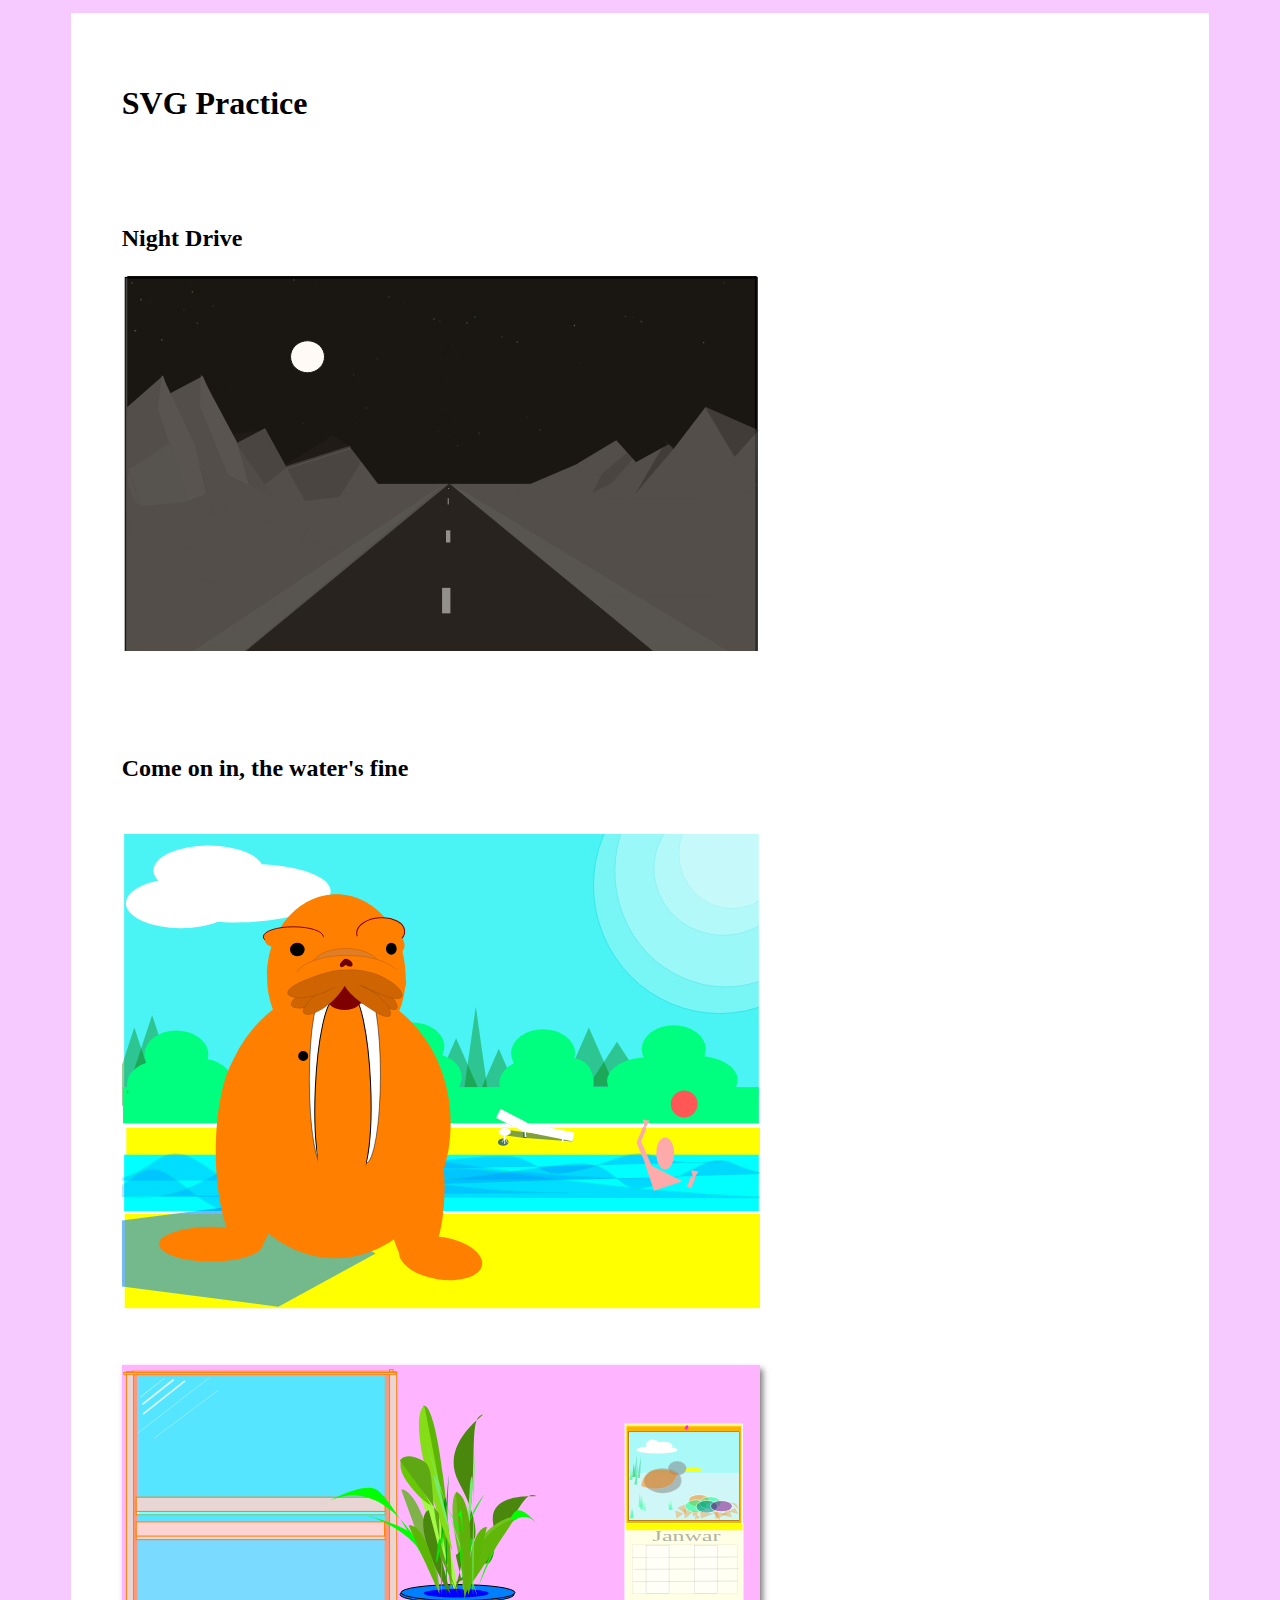
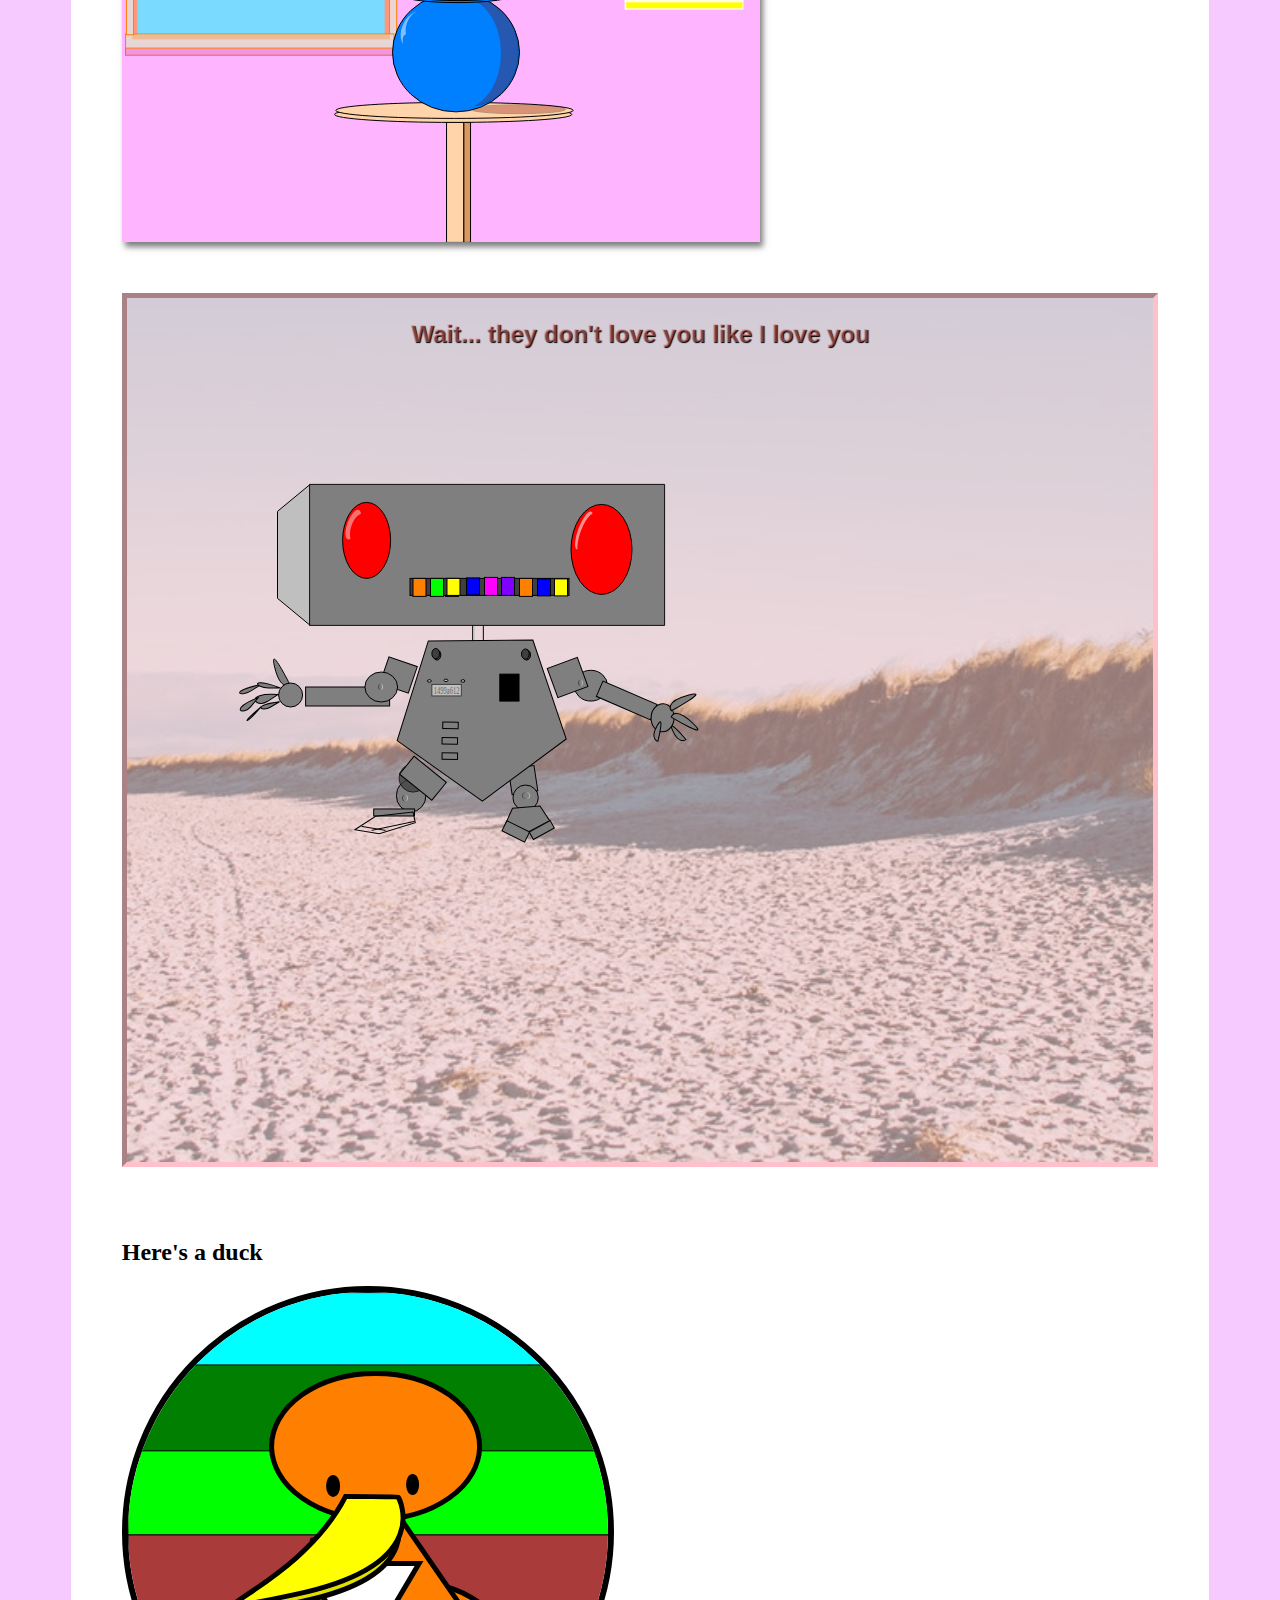
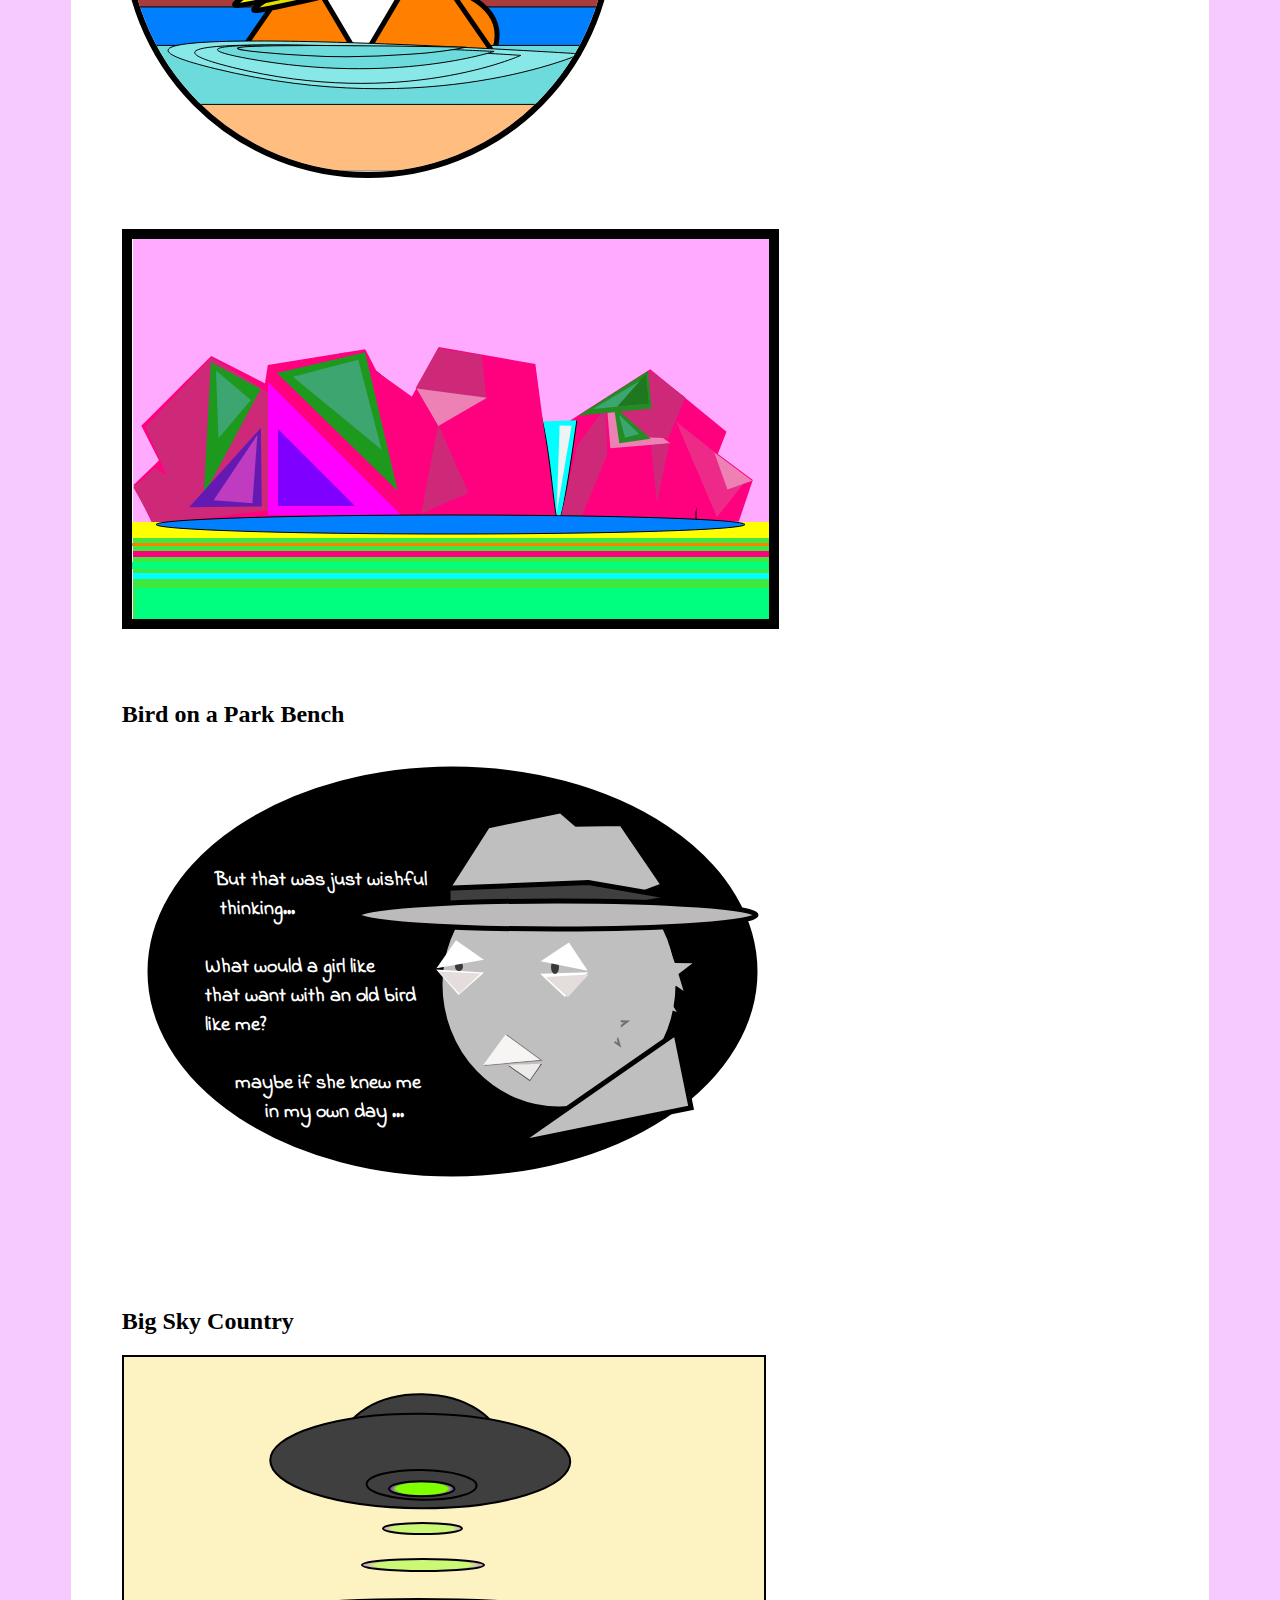
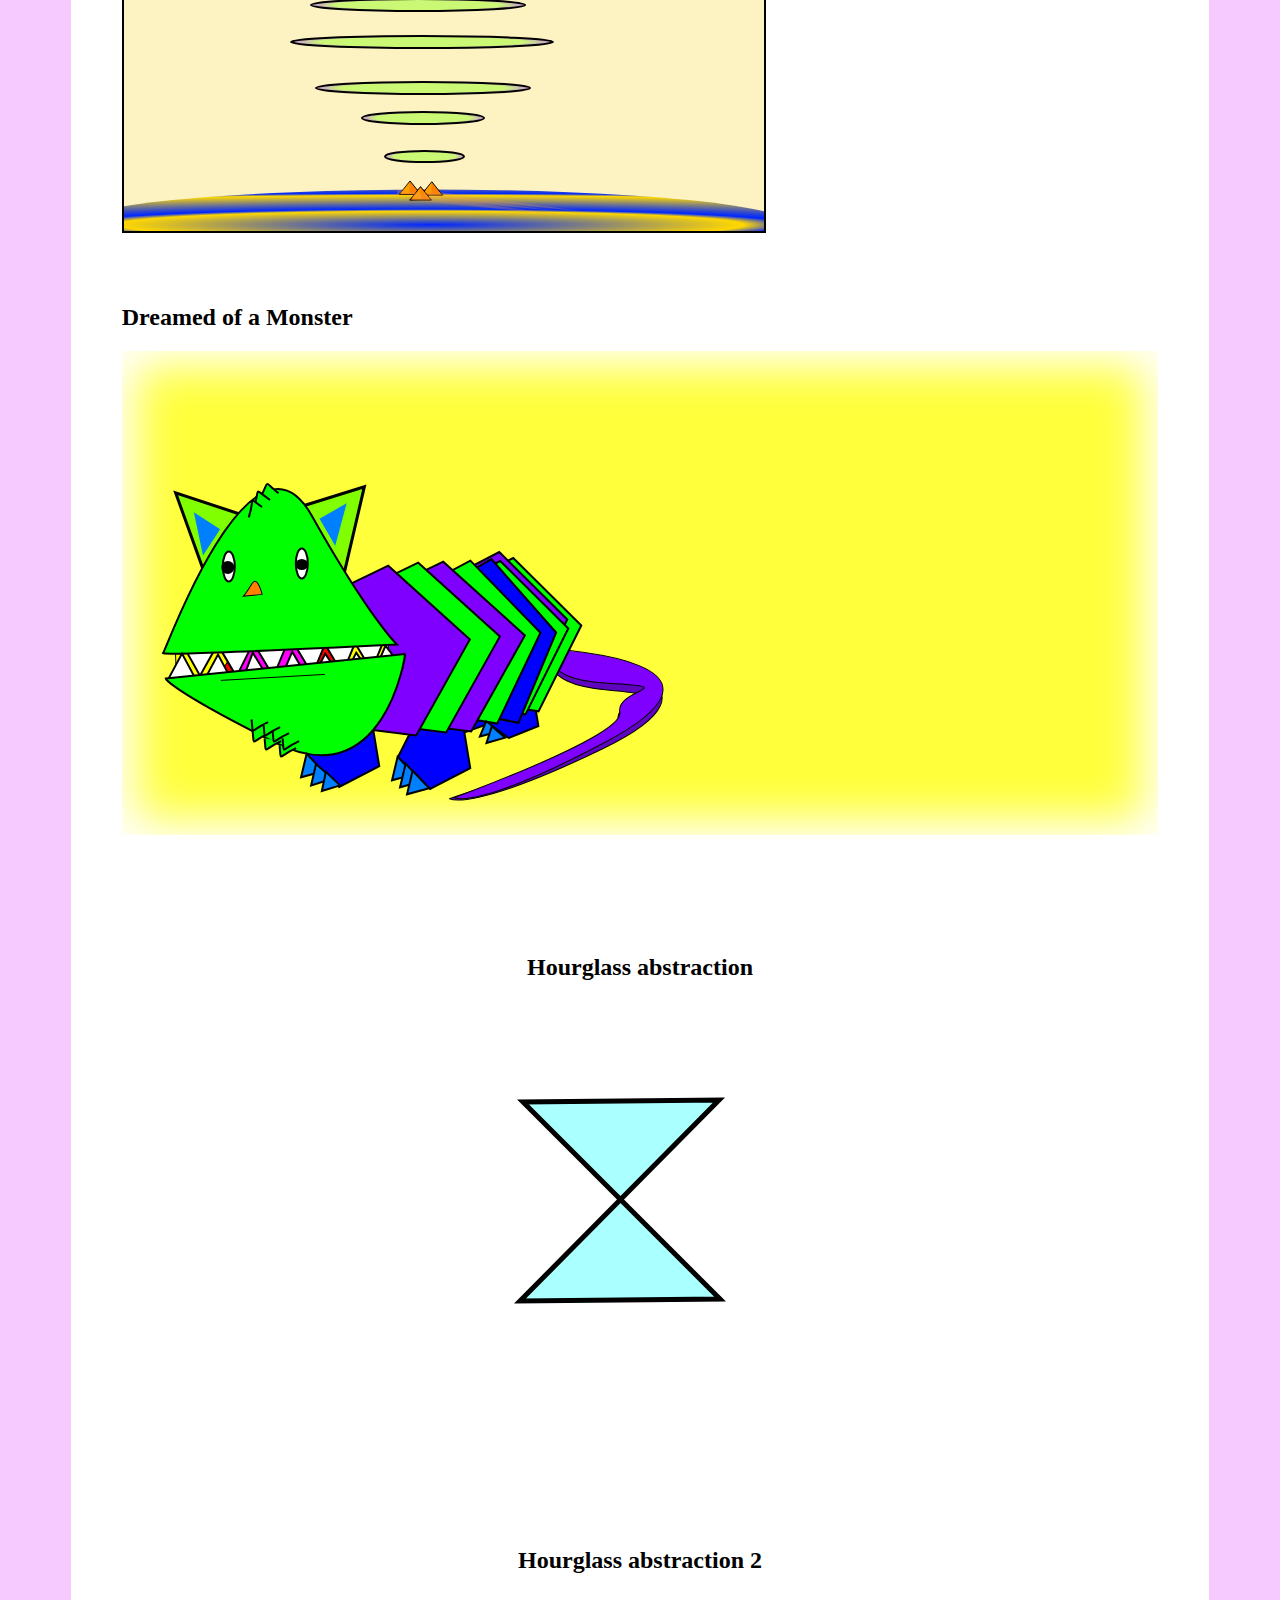
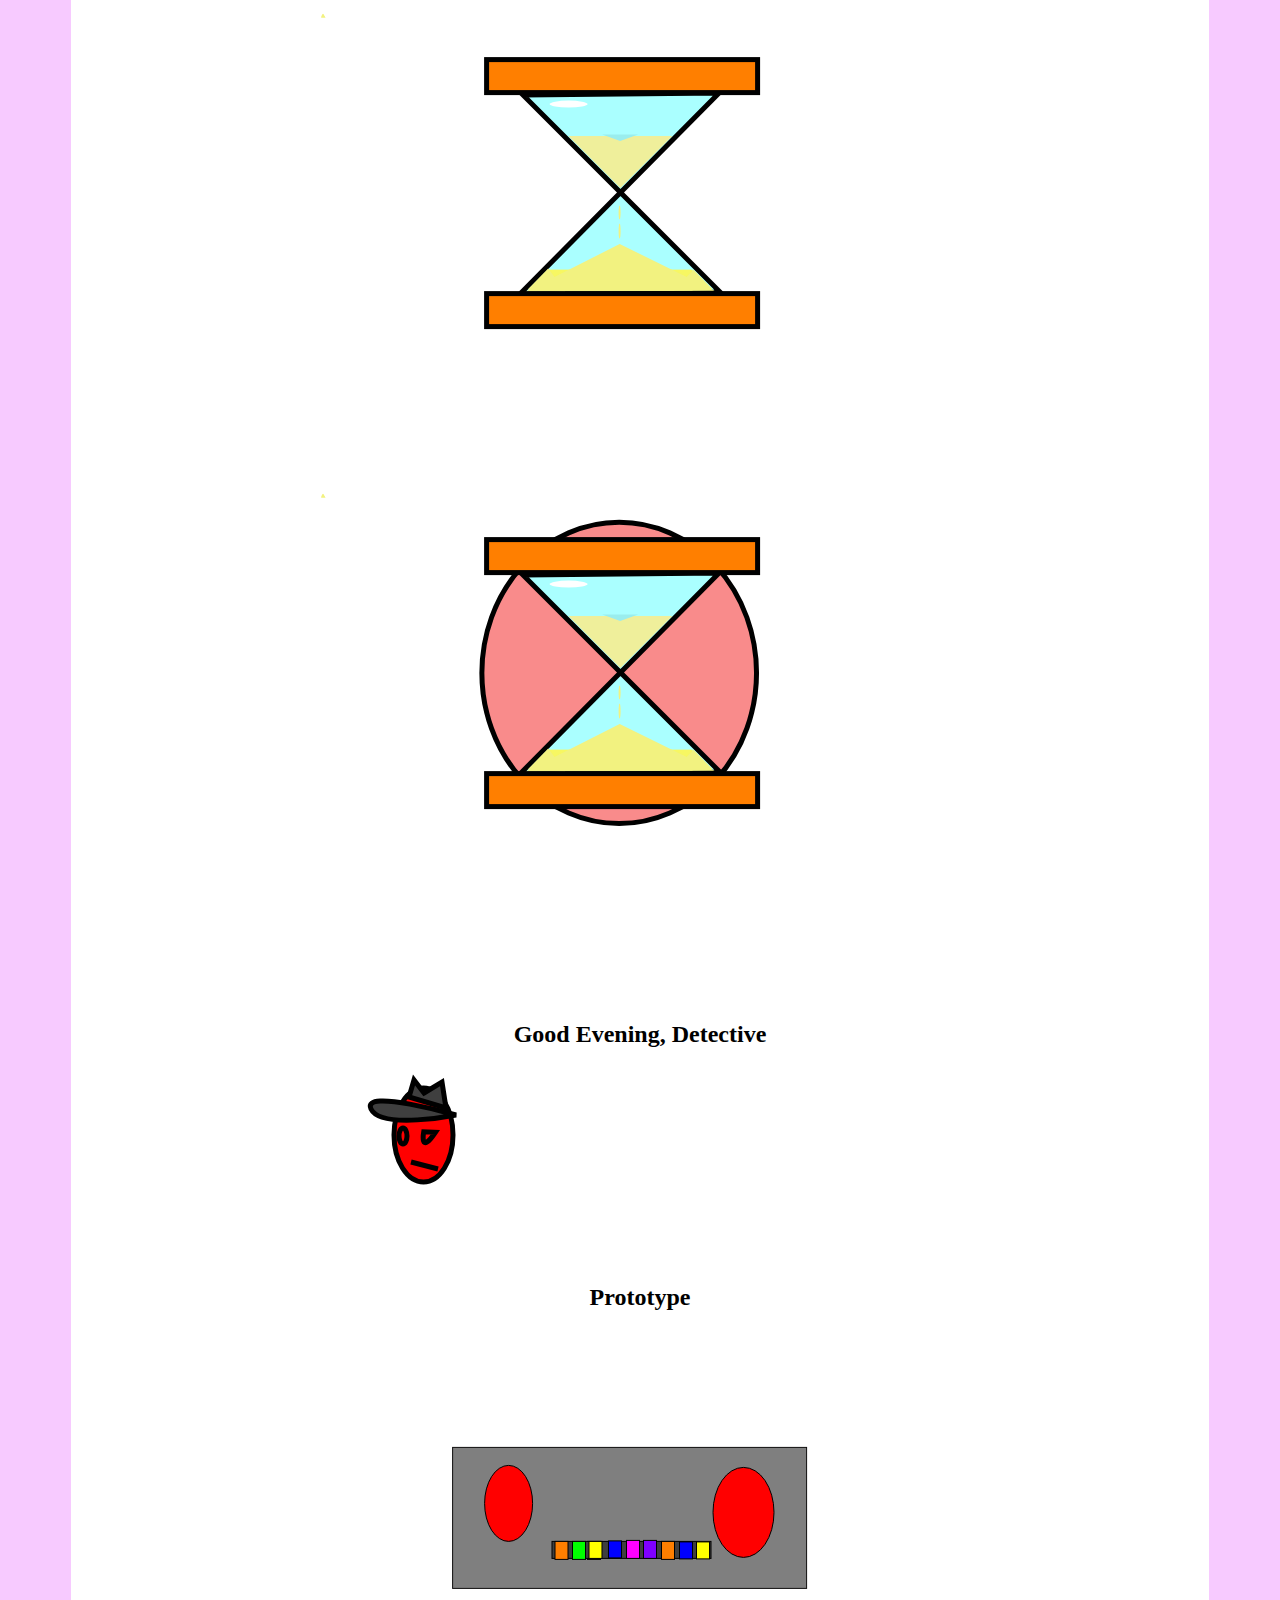
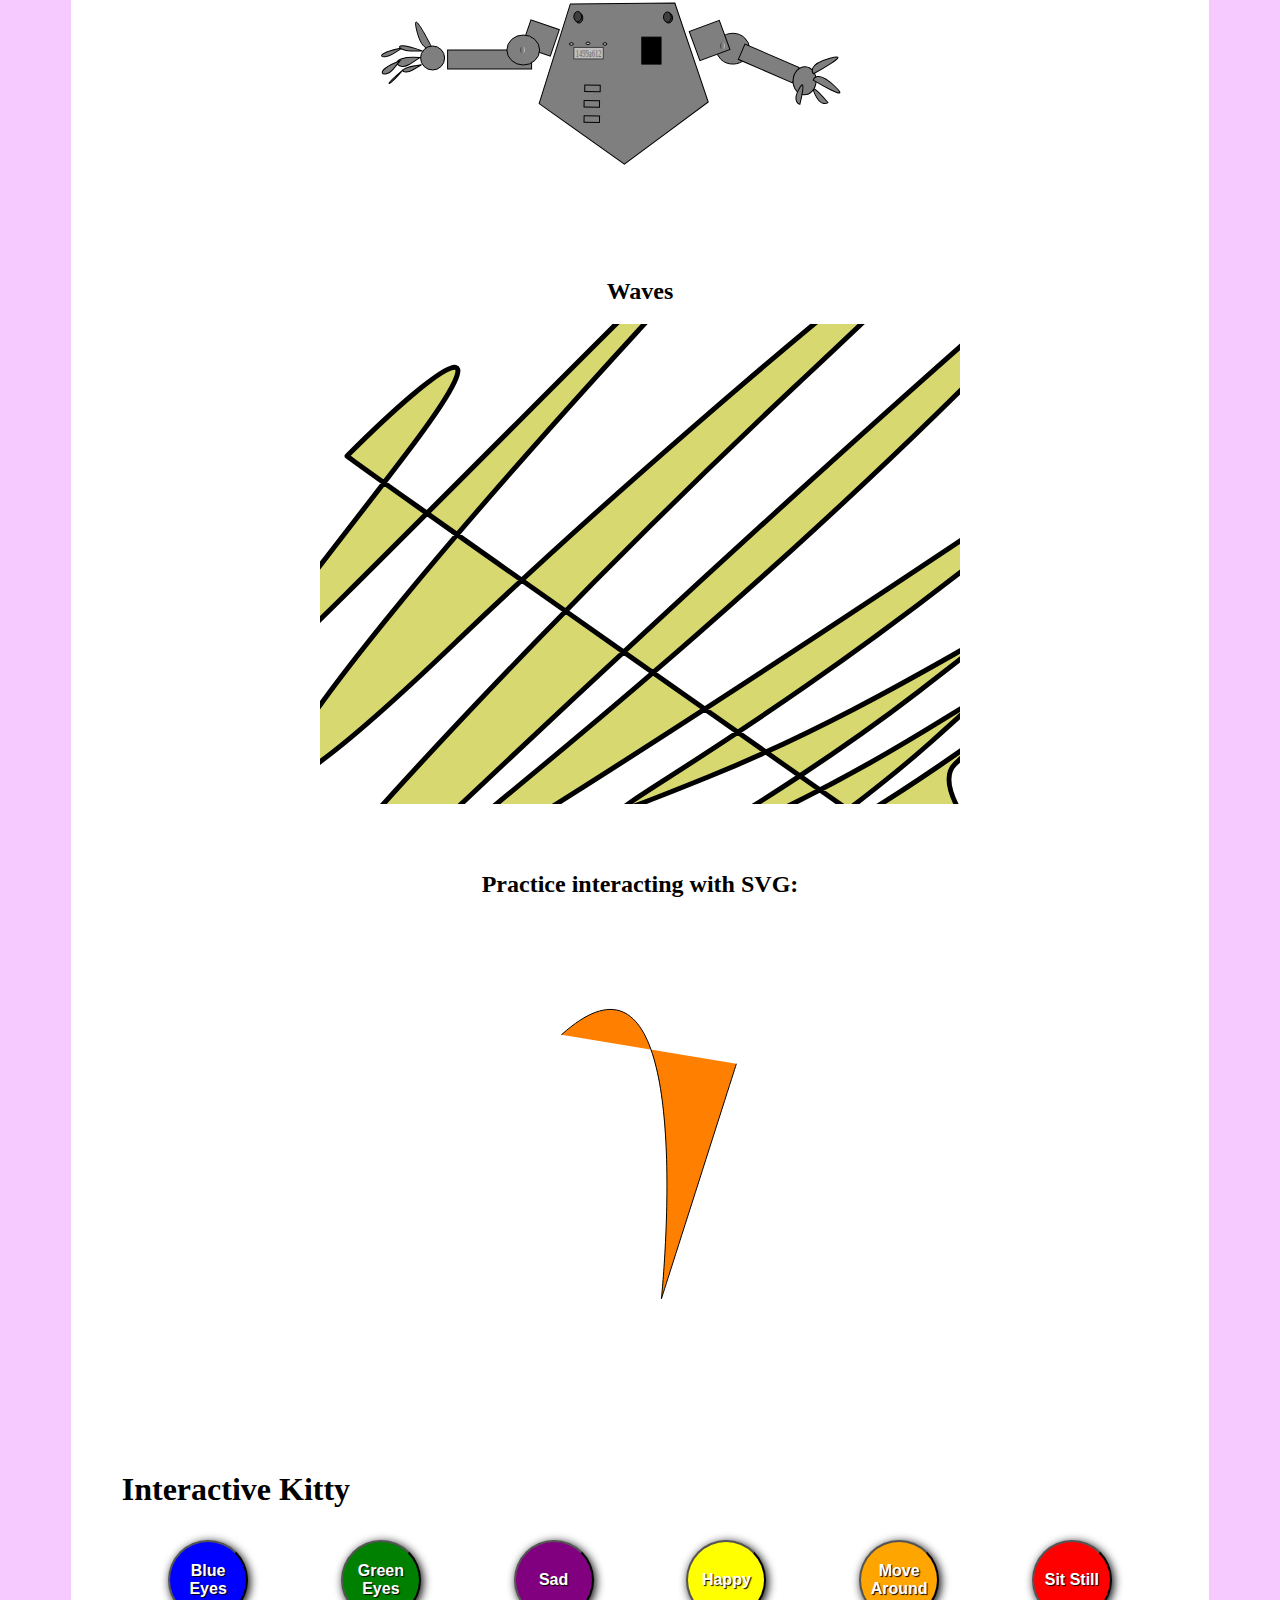
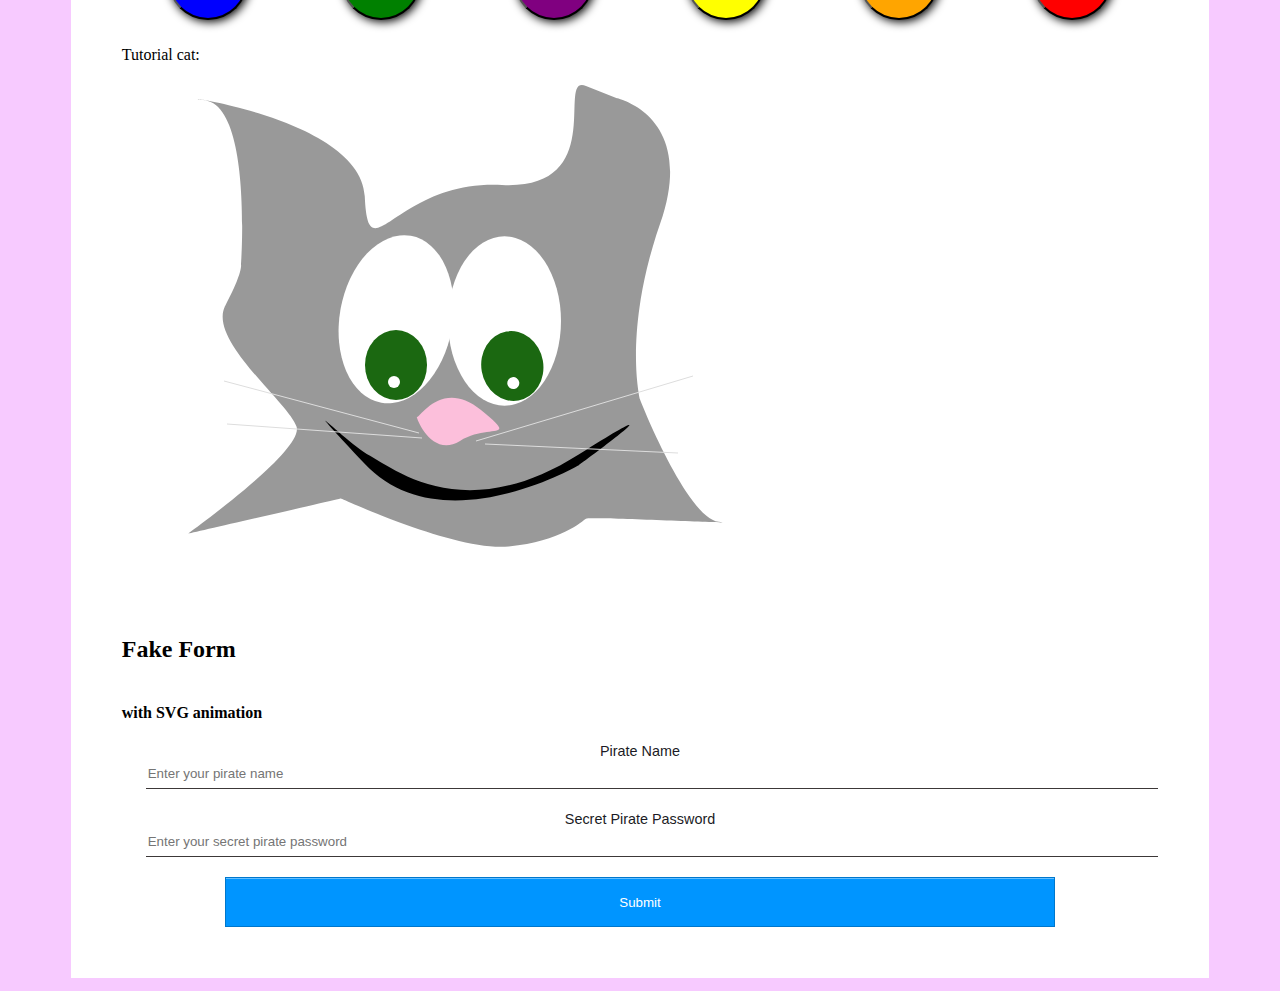
==== commit 12ef6ecc: "Merge pull request #11 from lemurriot/master" ====
--- a/index.html
+++ b/index.html
@@ -16,165 +16,164 @@
         <div class="desert-night-container">
           <div class="desert-night-svg">
             <svg width="640" height="480" xmlns="http://www.w3.org/2000/svg" xmlns:svg="http://www.w3.org/2000/svg">
-             <!-- Created with SVG-edit - http://svg-edit.googlecode.com/ -->
-             <g stroke="null">
-              <title>Layer 1</title>
-              <rect fill="#3f3f3f" stroke-width="null" stroke-dasharray="null" stroke-linejoin="null" stroke-linecap="null" x="3.2" y="5.4" width="632.00002" height="473.00001" id="ysvg_1" stroke="#000000"/>
-              <rect stroke="#000000" fill="#000000" stroke-width="null" stroke-dasharray="null" stroke-linejoin="null" stroke-linecap="null" x="5.82392" y="4.61612" width="628.33331" height="206.66666" id="ysvg_44"/>
-              <polygon fill="#3f3f3f" points="517.2235381409314,234.4577663190032 471.9664763294182,279.02603414126884 398.73903905319963,262.0024440533782 398.73903905319963,206.9130580670501 471.9664763294182,189.88951375552665 517.2235381409314,234.4577663190032 " stroke-width="0" id="ysvg_47" transform="rotate(-10.10507583618164 457.9812622070313,234.45776367187523) " stroke="#000000"/>
-              <ellipse fill="#000000" stroke-width="null" stroke-dasharray="null" stroke-linejoin="null" stroke-linecap="null" opacity="0.5" cx="1052.20003" cy="140.62223" id="ysvg_13" rx="55" ry="53" stroke="#000000"/>
-              <ellipse fill="#ffffff" stroke-width="null" stroke-dasharray="null" stroke-linejoin="null" stroke-linecap="null" opacity="0.5" cx="1069.08888" cy="111.56897" id="ysvg_11" rx="17" ry="16" stroke="#000000"/>
-              <ellipse fill="#000000" stroke-width="null" stroke-dasharray="null" stroke-linejoin="null" stroke-linecap="null" opacity="0.5" cx="377.7086" cy="96.06135" rx="55" ry="53" id="ysvg_14" stroke="#000000"/>
-              <ellipse fill="#000000" stroke-width="null" stroke-dasharray="null" stroke-linejoin="null" stroke-linecap="null" opacity="0.5" cx="1057.20006" cy="118.91851" rx="55" ry="53" id="ysvg_16" stroke="#000000"/>
-              <polygon id="ysvg_45" fill="#3f3f3f" points="268.2937215566635,228.266667842865 228.6121724843979,281.0309958457947 164.4060720205307,260.8768057823181 164.4060720205307,195.65652990341187 228.6121724843979,175.50235509872437 268.2937215566635,228.266667842865 " stroke-width="0" stroke="#000000"/>
-              <path fill="#000000" stroke-width="null" stroke-dasharray="null" stroke-linejoin="null" stroke-linecap="null" opacity="0.75" d="m6.11885,475.27953l318.77158,-263.20988l318.77158,263.20988l-637.54316,0z" id="ysvg_28" stroke="#000000"/>
-              <ellipse fill="#000000" stroke-width="null" stroke-dasharray="null" stroke-linejoin="null" stroke-linecap="null" opacity="0.5" cx="64.53333" cy="217.73333" rx="55" ry="53" id="ysvg_19" stroke="#000000"/>
-              <ellipse fill="#000000" stroke-width="null" stroke-dasharray="null" stroke-linejoin="null" stroke-linecap="null" opacity="0.5" cx="1047.53331" cy="92.02962" rx="55" ry="53" id="ysvg_25" stroke="#000000"/>
-              <rect fill="#ffffff" stroke-width="0" stroke-dasharray="null" stroke-linejoin="null" stroke-linecap="null" opacity="0.5" x="325.71329" y="226.21902" width="1.03903" height="6.23568" id="ysvg_30" stroke="#000000"/>
-              <rect fill="#fcf9f9" stroke-width="null" stroke-dasharray="null" stroke-linejoin="null" stroke-linecap="null" opacity="0.5" x="325.98282" y="215.54582" width="1.10678" height="2.12239" id="ysvg_31" stroke="#000000"/>
-              <rect fill="#ffffff" stroke-width="null" stroke-dasharray="null" stroke-linejoin="null" stroke-linecap="null" opacity="0.5" x="312.26668" y="434.4" width="21.33333" height="41.33333" id="ysvg_32" stroke="#000000"/>
-              <rect fill="#ffffff" stroke-width="0" stroke-dasharray="null" stroke-linejoin="null" stroke-linecap="null" opacity="0.5" x="323.99584" y="258.35184" width="4.33851" height="12.13412" id="ysvg_38" stroke="#000000"/>
-              <rect fill="#ffffff" stroke-width="0" stroke-dasharray="null" stroke-linejoin="null" stroke-linecap="null" opacity="0.5" x="320.06353" y="315.87267" width="8.33849" height="25.46744" id="ysvg_40" stroke="#000000"/>
-              <ellipse fill="#ffffff" stroke-width="null" stroke-dasharray="null" stroke-linejoin="null" stroke-linecap="null" cx="1026.12595" cy="113.93934" rx="17" ry="16" id="ysvg_41" stroke="#000000"/>
-              <ellipse fill="#ffffff" stroke-width="null" stroke-dasharray="null" stroke-linejoin="null" stroke-linecap="null" cx="185.53332" cy="84.75416" rx="17" ry="16" id="ysvg_42" stroke="#000000"/>
-              <path id="ysvg_3" transform="rotate(72.74679565429688 216.89485168457034,166.6881103515625) " d="m207.752,174.68811l9.14285,-15.99999l9.14286,15.99999l-18.28571,0z" stroke-linecap="null" stroke-linejoin="null" stroke-dasharray="null" stroke-width="null" fill="#000000" stroke="#000000"/>
-              <polygon stroke="#000000" fill="#191818" points="230.473388671875,201.4821319580078 209.18017578125,245.162353515625 174.72689819335938,228.47796630859375 174.72689819335938,174.48631286621094 209.18017578125,157.80189514160156 230.473388671875,201.4821319580078 " stroke-width="0" transform="rotate(57.812522888183594 202.6001434326172,201.48211669921875) " opacity="0.25" id="ysvg_57"/>
-              <rect fill="#514f4f" stroke-width="0" stroke-dasharray="null" stroke-linejoin="null" stroke-linecap="null" x="194.33149" y="151.44161" width="3.17453" height="68.51028" transform="rotate(72.34457397460938 195.91876220703128,185.69676208496094) " id="ysvg_56" opacity="0.5" stroke="#000000"/>
-              <polygon fill="#3f3f3f" points="191.4603729248047,246.55833911895752 146.49496459960938,336.2809648513794 73.73941802978516,302.0099687576294 73.73941802978516,191.10670948028564 146.49496459960938,156.83571338653564 191.4603729248047,246.55833911895752 " stroke-width="0" id="ysvg_46" transform="rotate(-2.174246072769165 132.5998992919912,246.55834960937483) " stroke="#000000"/>
-              <polygon fill="#191818" points="154.5092418193817,193.24298620224 129.62365221977234,235.19052648544312 89.35777544975281,219.16794347763062 89.35777544975281,167.31799840927124 129.62365221977234,151.29540014266968 154.5092418193817,193.24298620224 " stroke-width="0" transform="rotate(82.811767578125 121.9335098266602,193.2429656982422) " opacity="0.25" id="ysvg_58" stroke="#000000"/>
-              <polygon fill="#3f3f3f" points="125.41311307897008,206.48905387159698 80.38195763464633,309.0491429829251 7.520010415166824,269.8746739887845 7.520010415166824,143.1035100483548 80.38195763464633,103.9290486836087 125.41311307897008,206.48905387159698 " stroke-width="0" transform="rotate(0.26730164885520935 66.46656036376078,206.4890899658206) " id="ysvg_48" stroke="#000000"/>
-              <polygon fill="#3f3f3f" points="527.421488404274,210.38980102539062 501.62919104099274,251.7024383544922 459.89640295505524,235.92239379882812 459.89640295505524,184.85720825195312 501.62919104099274,169.07720947265625 527.421488404274,210.38980102539062 " stroke-width="0" transform="rotate(-10.10507583618164 493.6589355468751,210.38983154296903) " id="ysvg_49" stroke="#000000"/>
-              <polygon fill="#3f3f3f" points="585.6234741210938,217.72312927246094 554.583984375,262.2913818359375 504.3610534667969,245.26779174804688 504.3610534667969,190.17845153808594 554.583984375,173.1549072265625 585.6234741210938,217.72312927246094 " stroke-width="0" transform="rotate(-10.10507583618164 544.9922485351562,217.72314453125017) " id="ysvg_50" stroke="#000000"/>
-              <polygon fill="#3f3f3f" points="641.6459997526015,179.82418198035361 610.6065100065077,226.8929475909265 560.3835485807265,208.9142224187401 560.3835485807265,150.73409319728876 610.6065100065077,132.75541636978073 641.6459997526015,179.82418198035361 " stroke-width="0" transform="rotate(-32.834842681884766 601.0147705078123,179.8241882324218) " id="ysvg_51" stroke="#000000"/>
-              <polygon fill="#191818" points="515.5930213385683,202.19028026406704 495.4503396008905,208.94411022012173 462.85868907146425,206.3643677884811 462.85868907146425,198.01619273965298 495.4503396008905,195.43645030801235 515.5930213385683,202.19028026406704 " stroke-width="0" transform="rotate(135.55224609375 489.2258605957031,202.19029235839844) " opacity="0.25" id="ysvg_53" stroke="#000000"/>
-              <path fill="#3d3c3c" stroke-width="0" stroke-dasharray="null" stroke-linejoin="null" stroke-linecap="null" d="m119.95459,239.346l10.66667,-70.33098l10.66667,70.33098l-21.33333,0l-0.00001,0z" id="ysvg_89" transform="rotate(-26.87965965270996 130.62126159667983,204.18049621582037) " stroke="#000000"/>
-              <polygon fill="#474646" points="94.84698984838934,173.32851084613918 102.70972178198309,248.81549373062495 115.43195078588934,219.9819449129132 115.43195078588934,126.67505444655495 102.70972178198309,97.84149074030307 94.84698984838934,173.32851084613918 " stroke-width="0" transform="rotate(157.78993225097656 105.13946533203125,173.32849121093747) " id="ysvg_59" stroke="#000000"/>
-              <rect fill="#3f3f3f" stroke-width="0" stroke-dasharray="null" stroke-linejoin="null" stroke-linecap="null" x="481.6" y="226.93334" width="113.33333" height="97.33334" id="ysvg_62" stroke="#000000"/>
-              <path fill="#191818" stroke-width="0" stroke-dasharray="null" stroke-linejoin="null" stroke-linecap="null" opacity="0.5" d="m525.28057,227.5822l5.30502,-60.17098l5.30502,60.17098l-10.61004,0z" id="ysvg_64" transform="rotate(-144.7309112548828 530.5855712890625,197.4967041015625) " stroke="#000000"/>
-              <path fill="#191818" stroke-width="0" stroke-dasharray="null" stroke-linejoin="null" stroke-linecap="null" opacity="0.5" d="m585.52363,181.09808l17.95959,-56.39501l17.95959,56.39501l-35.91917,0l-0.00001,0z" transform="rotate(-48.31993103027344 603.4832153320312,152.9005737304687) " id="ysvg_68" stroke="#000000"/>
-              <polygon fill="#3f3f3f" points="631.2665405273438,203.65884399414062 623.944580078125,222.9564666748047 612.097412109375,215.58541870117188 612.097412109375,191.73226928710938 623.944580078125,184.36123657226562 631.2665405273438,203.65884399414062 " stroke-width="0" transform="rotate(-15.741674423217773 621.6819458007812,203.65884399414068) " id="ysvg_70" stroke="#000000"/>
-              <polygon id="ysvg_78" fill="#000000" stroke="null"/>
-              <polygon id="ysvg_79" fill="#000000" stroke="null"/>
-              <polygon id="ysvg_80" fill="#000000" stroke="null"/>
-              <polygon id="ysvg_81" fill="#000000" stroke="null"/>
-              <polygon id="ysvg_83" fill="#3f3f3f" points="99.4924956607394,249.0536313609109 76.71610327490106,295.99726539411404 39.86312878525695,278.06638770856716 39.86312878525695,220.0409055308328 76.71610327490106,202.11001258649685 99.4924956607394,249.0536313609109 " stroke-width="0" transform="rotate(125.90347290039062 69.6778182983398,249.05363464355472) " stroke="#191818"/>
-              <polygon id="ysvg_85" fill="#3f3f3f" stroke="null"/>
-              <polygon fill="#3f3f3f" points="64.30413055419922,189.22500610351562 41.23810958862305,274.9476318359375 3.916503429412842,242.2045135498047 3.916503429412842,136.24551391601562 41.23810958862305,103.50238037109375 64.30413055419922,189.22500610351562 " stroke-width="0" id="ysvg_86" stroke="#000000"/>
-              <path fill="#3f3f3f" stroke-width="0" stroke-dasharray="null" stroke-linejoin="null" stroke-linecap="null" d="m76.71734,154.44691l-6.44754,9.86404l-6.44754,-9.86404l12.89508,0z" transform="rotate(-110.81402587890625 70.26979064941406,159.37893676757812) " id="ysvg_104" stroke="#000000"/>
-              <polygon fill="#474646" points="50.50122874598512,178.32045307871698 59.519035752821054,256.90746114208554 74.11020701746949,226.8898088449477 74.11020701746949,129.75106668165057 59.519035752821054,99.73339141138598 50.50122874598512,178.32045307871698 " stroke-width="0" transform="rotate(161.39291381835938 62.305717468261726,178.32043457031247) " id="ysvg_87" stroke="#000000"/>
-              <polygon fill="#3f3f3f" points="194.7111848850401,233.00956274691077 154.3750032444151,245.46152360474105 89.10972156716902,240.70529876395256 89.10972156716902,225.31380954436816 154.3750032444151,220.55758470357966 194.7111848850401,233.00956274691077 " stroke-width="0" id="ysvg_88" transform="rotate(29.955718994140625 141.91044616699233,233.0095520019531) " stroke="#000000"/>
-              <polygon id="ysvg_93" fill="#2d2d2d" stroke="null"/>
-              <polygon id="ysvg_94" fill="#2d2d2d" stroke="null"/>
-              <polygon id="ysvg_95" fill="#2d2d2d" stroke="null"/>
-              <path fill="#444444" stroke-width="0" stroke-dasharray="null" stroke-linejoin="null" stroke-linecap="null" d="m4.21556,231.72985l11.54979,-47.30776l38.49932,0l11.54979,47.30776l-61.5989,0z" id="ysvg_96" transform="rotate(-108.7437515258789 35.01501083374022,208.07597351074216) " stroke="#000000"/>
-              <path fill="#3f3f3f" stroke-width="0" stroke-dasharray="null" stroke-linejoin="null" stroke-linecap="null" d="m40.82329,274.62469l16.27212,-67.75507l16.27212,67.75507l-32.54425,0l0.00001,0z" id="ysvg_99" transform="rotate(-97.37872314453125 57.09540939331056,240.7471618652344) " stroke="#000000"/>
-              <path fill="#444444" stroke-width="0" stroke-dasharray="null" stroke-linejoin="null" stroke-linecap="null" d="m-6.93653,219.69572l6.51893,-4.52519l21.72977,0l6.51893,4.52519l-34.76762,0l-0.00001,0z" transform="rotate(-108.7437515258789 10.447285652160627,217.43312072753903) " id="ysvg_100" stroke="#000000"/>
-              <path fill="#3f3f3f" stroke-width="0" stroke-dasharray="null" stroke-linejoin="null" stroke-linecap="null" d="m89.16506,245.43361l5.73714,-15.04002l5.73715,15.04002l-11.47428,0l-0.00001,0z" transform="rotate(-109.01763153076172 94.9021987915039,237.91360473632812) " id="ysvg_102" stroke="#000000"/>
-              <path fill="#000000" stroke-width="0" stroke-dasharray="null" stroke-linejoin="null" stroke-linecap="null" d="m539.43011,174.10998l2.71205,-4.74609l2.71205,4.74609l-5.4241,0z" id="ysvg_105" transform="rotate(-29.44622230529785 542.142150878906,171.73692321777335) " stroke="#000000"/>
-              <ellipse fill="#d8add8" stroke-width="null" stroke-dasharray="null" stroke-linejoin="null" stroke-linecap="null" cx="255.03025" cy="86.6941" id="ysvg_108" rx="0.68644" ry="0.82372" stroke="#000000"/>
-              <ellipse fill="#fcf9f9" stroke-width="null" stroke-dasharray="null" stroke-linejoin="null" stroke-linecap="null" cx="354.81551" cy="95.60154" rx="1.00249" ry="0.12442" id="ysvg_109" stroke="#000000"/>
-              <ellipse fill="#fcf9f9" stroke-width="null" stroke-dasharray="null" stroke-linejoin="null" stroke-linecap="null" cx="335.78149" cy="173.46511" rx="0.68644" ry="0.82372" id="ysvg_110" stroke="#000000"/>
-              <ellipse fill="#fcf9f9" stroke-width="null" stroke-dasharray="null" stroke-linejoin="null" stroke-linecap="null" cx="244.59642" cy="135.98021" rx="0.68644" ry="0.82372" id="ysvg_111" stroke="#000000"/>
-              <ellipse fill="#fcf9f9" stroke-width="null" stroke-dasharray="null" stroke-linejoin="null" stroke-linecap="null" cx="325.94392" cy="86.43989" rx="0.68644" ry="0.82372" id="ysvg_112" stroke="#000000"/>
-              <ellipse fill="#ffff00" stroke-width="null" stroke-dasharray="null" stroke-linejoin="null" stroke-linecap="null" cx="70.41698" cy="19.88299" rx="0.68644" ry="0.82372" id="ysvg_113" stroke="#000000"/>
-              <ellipse opacity="0.9" fill="#ffff00" stroke-width="2" stroke-dasharray="null" stroke-linejoin="null" stroke-linecap="null" cx="108.12898" cy="114.90304" rx="1.31829" ry="1.13977" id="ysvg_119" stroke="#000000"/>
-              <ellipse fill="#00ffff" stroke-width="null" stroke-dasharray="null" stroke-linejoin="null" stroke-linecap="null" cx="352.60102" cy="44.97761" rx="0.68644" ry="0.82372" id="ysvg_120" stroke="#000000"/>
-              <ellipse fill="#fcf9f9" stroke-width="null" stroke-dasharray="null" stroke-linejoin="null" stroke-linecap="null" cx="395.31586" cy="69.97371" rx="0.68644" ry="0.82372" id="ysvg_121" stroke="#000000"/>
-              <ellipse fill="#fcf9f9" stroke-width="null" stroke-dasharray="null" stroke-linejoin="null" stroke-linecap="null" cx="379.81196" cy="119.9659" rx="0.68644" ry="0.82372" id="ysvg_122" stroke="#000000"/>
-              <ellipse fill="#007f00" stroke-width="null" stroke-dasharray="null" stroke-linejoin="null" stroke-linecap="null" cx="457.9643" cy="90.85652" rx="0.68644" ry="0.82372" id="ysvg_123" stroke="#000000"/>
-              <ellipse fill="#fcf9f9" stroke-width="null" stroke-dasharray="null" stroke-linejoin="null" stroke-linecap="null" cx="311.98383" cy="47.12345" rx="0.68644" ry="0.82372" id="ysvg_124" stroke="#000000"/>
-              <ellipse fill="#fcf9f9" stroke-width="null" stroke-dasharray="null" stroke-linejoin="null" stroke-linecap="null" cx="357.03071" cy="161.41512" rx="0.68644" ry="0.82372" id="ysvg_125" stroke="#000000"/>
-              <ellipse fill="#bfbfbf" stroke-width="null" stroke-dasharray="null" stroke-linejoin="null" stroke-linecap="null" cx="405.12446" cy="145.2784" rx="0.68644" ry="0.82372" id="ysvg_126" stroke="#000000"/>
-              <ellipse fill="#fcf9f9" stroke-width="null" stroke-dasharray="null" stroke-linejoin="null" stroke-linecap="null" cx="452.4167" cy="53.61174" rx="0.68644" ry="0.82372" id="ysvg_127" stroke="#000000"/>
-              <ellipse fill="#fcf9f9" stroke-width="null" stroke-dasharray="null" stroke-linejoin="null" stroke-linecap="null" cx="417.78071" cy="157.93465" rx="0.68644" ry="0.82372" id="ysvg_128" stroke="#000000"/>
-              <ellipse fill="#fcf9f9" stroke-width="null" stroke-dasharray="null" stroke-linejoin="null" stroke-linecap="null" cx="237.68981" cy="109.75261" rx="0.68644" ry="0.82372" id="ysvg_129" opacity="0.25" stroke="#000000"/>
-              <ellipse fill="#fcf9f9" stroke-width="null" stroke-dasharray="null" stroke-linejoin="null" stroke-linecap="null" cx="276.83982" cy="119.76511" rx="0.68644" ry="0.82372" id="ysvg_130" opacity="0.5" stroke="#000000"/>
-              <ellipse fill="#fcf9f9" stroke-width="null" stroke-dasharray="null" stroke-linejoin="null" stroke-linecap="null" cx="231.72732" cy="102.66511" rx="0.68644" ry="0.82372" id="ysvg_131" opacity="0.75" stroke="#000000"/>
-              <ellipse fill="#fcf9f9" stroke-width="0" stroke-dasharray="null" stroke-linejoin="null" stroke-linecap="null" cx="320.35591" cy="126.28786" rx="0.29268" ry="0.31747" id="ysvg_132" opacity="0.1" stroke="#000000"/>
-              <ellipse fill="#285100" stroke-width="null" stroke-dasharray="null" stroke-linejoin="null" stroke-linecap="null" cx="343.69815" cy="119.66303" rx="0.68644" ry="0.54247" id="ysvg_133" stroke="#000000"/>
-              <ellipse fill="#285100" stroke-width="null" stroke-dasharray="null" stroke-linejoin="null" stroke-linecap="null" cx="318.31042" cy="94.43706" rx="0.68644" ry="0.54247" id="ysvg_134" stroke="#000000"/>
-              <ellipse fill="#285100" stroke-width="null" stroke-dasharray="null" stroke-linejoin="null" stroke-linecap="null" cx="325.80079" cy="118.78777" rx="0.68644" ry="0.54247" id="ysvg_135" stroke="#000000"/>
-              <ellipse fill="#285100" stroke-width="null" stroke-dasharray="null" stroke-linejoin="null" stroke-linecap="null" cx="108.61482" cy="16.24636" rx="0.68644" ry="0.54247" id="ysvg_136" stroke="#000000"/>
-              <ellipse fill="#285100" stroke-width="null" stroke-dasharray="null" stroke-linejoin="null" stroke-linecap="null" cx="332.35137" cy="105.06038" rx="0.68644" ry="0.54247" id="ysvg_137" stroke="#000000"/>
-              <ellipse fill="#285100" stroke-width="null" stroke-dasharray="null" stroke-linejoin="null" stroke-linecap="null" cx="113.11482" cy="156.74636" rx="0.68644" ry="0.54247" id="ysvg_138" stroke="#000000"/>
-              <ellipse fill="#285100" stroke-width="null" stroke-dasharray="null" stroke-linejoin="null" stroke-linecap="null" cx="162.86482" cy="180.99636" rx="0.68644" ry="0.54247" id="ysvg_139" stroke="#000000"/>
-              <ellipse fill="#285100" stroke-width="null" stroke-dasharray="null" stroke-linejoin="null" stroke-linecap="null" cx="243.51482" cy="99.54636" rx="0.68644" ry="0.54247" id="ysvg_140" stroke="#000000"/>
-              <ellipse fill="#285100" stroke-width="null" stroke-dasharray="null" stroke-linejoin="null" stroke-linecap="null" cx="237.76482" cy="74.59636" rx="0.68644" ry="0.54247" id="ysvg_141" stroke="#000000"/>
-              <ellipse fill="#285100" stroke-width="null" stroke-dasharray="null" stroke-linejoin="null" stroke-linecap="null" cx="193.11482" cy="11.74636" rx="0.68644" ry="0.54247" id="ysvg_142" stroke="#000000"/>
-              <ellipse fill="#285100" stroke-width="null" stroke-dasharray="null" stroke-linejoin="null" stroke-linecap="null" cx="314.86482" cy="147.49636" rx="0.68644" ry="0.54247" id="ysvg_143" stroke="#000000"/>
-              <ellipse fill="#fcf9f9" stroke-width="0" stroke-dasharray="null" stroke-linejoin="null" stroke-linecap="null" cx="318.50474" cy="113.27243" rx="0.29268" ry="0.31747" opacity="0.1" id="ysvg_144" stroke="#000000"/>
-              <ellipse fill="#fcf9f9" stroke-width="0" stroke-dasharray="null" stroke-linejoin="null" stroke-linecap="null" cx="317.33711" cy="132.6106" rx="0.29268" ry="0.31747" opacity="0.1" id="ysvg_145" stroke="#000000"/>
-              <ellipse fill="#fcf9f9" stroke-width="0" stroke-dasharray="null" stroke-linejoin="null" stroke-linecap="null" cx="311.38479" cy="68.55848" rx="0.29268" ry="0.31747" opacity="0.1" id="ysvg_146" stroke="#000000"/>
-              <ellipse fill="#fcf9f9" stroke-width="0" stroke-dasharray="null" stroke-linejoin="null" stroke-linecap="null" cx="374.92437" cy="67.39085" rx="0.29268" ry="0.31747" opacity="0.1" id="ysvg_147" stroke="#000000"/>
-              <ellipse fill="#fcf9f9" stroke-width="0" stroke-dasharray="null" stroke-linejoin="null" stroke-linecap="null" cx="301.75856" cy="133.20886" rx="0.29268" ry="0.31747" opacity="0.1" id="ysvg_148" stroke="#000000"/>
-              <ellipse fill="#fcf9f9" stroke-width="0" stroke-dasharray="null" stroke-linejoin="null" stroke-linecap="null" cx="240.20856" cy="118.85886" rx="0.29268" ry="0.31747" opacity="0.1" id="ysvg_149" stroke="#000000"/>
-              <ellipse fill="#fcf9f9" stroke-width="0" stroke-dasharray="null" stroke-linejoin="null" stroke-linecap="null" cx="306.55856" cy="137.70886" rx="0.00732" ry="0.31747" opacity="0.1" id="ysvg_150" stroke="#000000"/>
-              <ellipse fill="#fcf9f9" stroke-width="0" stroke-dasharray="null" stroke-linejoin="null" stroke-linecap="null" cx="104.50856" cy="11.45886" rx="0.29268" ry="0.31747" opacity="0.1" id="ysvg_151" stroke="#000000"/>
-              <ellipse fill="#fcf9f9" stroke-width="0" stroke-dasharray="null" stroke-linejoin="null" stroke-linecap="null" cx="310.75856" cy="142.20886" rx="0.29268" ry="0.31747" opacity="0.1" id="ysvg_152" stroke="#000000"/>
-              <ellipse fill="#fcf9f9" stroke-width="0" stroke-dasharray="null" stroke-linejoin="null" stroke-linecap="null" cx="313.00856" cy="144.45886" rx="0.29268" ry="0.31747" opacity="0.1" id="ysvg_153" stroke="#000000"/>
-              <ellipse fill="#ffff00" stroke-width="null" stroke-dasharray="null" stroke-linejoin="null" stroke-linecap="null" cx="330.71788" cy="74.08772" rx="0.68644" ry="0.82372" opacity="0.5" id="ysvg_154" stroke="#000000"/>
-              <ellipse fill="#ffff00" stroke-width="null" stroke-dasharray="null" stroke-linejoin="null" stroke-linecap="null" cx="311.75984" cy="98.76951" rx="0.68644" ry="0.82372" opacity="0.5" id="ysvg_155" stroke="#000000"/>
-              <ellipse fill="#fcf9f9" stroke-width="null" stroke-dasharray="null" stroke-linejoin="null" stroke-linecap="null" cx="310.92732" cy="94.90261" rx="0.68644" ry="0.82372" opacity="0.5" id="ysvg_156" stroke="#000000"/>
-              <ellipse fill="#fcf9f9" stroke-width="null" stroke-dasharray="null" stroke-linejoin="null" stroke-linecap="null" cx="324.08982" cy="109.64011" rx="0.68644" ry="0.82372" opacity="0.5" id="ysvg_157" stroke="#000000"/>
-              <ellipse fill="#fcf9f9" stroke-width="null" stroke-dasharray="null" stroke-linejoin="null" stroke-linecap="null" cx="334.23096" cy="87.97564" rx="0.68644" ry="0.82372" opacity="0.5" id="ysvg_158" stroke="#000000"/>
-              <ellipse fill="#fcf9f9" stroke-width="null" stroke-dasharray="null" stroke-linejoin="null" stroke-linecap="null" cx="379.77101" cy="64.93515" rx="0.68644" ry="0.82372" opacity="0.5" id="ysvg_159" stroke="#000000"/>
-              <ellipse fill="#fcf9f9" stroke-width="null" stroke-dasharray="null" stroke-linejoin="null" stroke-linecap="null" cx="321.64278" cy="136.67706" rx="0.68644" ry="0.82372" opacity="0.5" id="ysvg_160" stroke="#000000"/>
-              <ellipse fill="#fcf9f9" stroke-width="null" stroke-dasharray="null" stroke-linejoin="null" stroke-linecap="null" cx="333.00648" cy="145.0788" rx="0.68644" ry="0.82372" opacity="0.5" id="ysvg_161" stroke="#000000"/>
-              <ellipse fill="#fcf9f9" stroke-width="null" stroke-dasharray="null" stroke-linejoin="null" stroke-linecap="null" cx="319.06482" cy="78.21511" rx="0.68644" ry="0.82372" opacity="0.5" id="ysvg_162" stroke="#000000"/>
-              <ellipse fill="#fcf9f9" stroke-width="null" stroke-dasharray="null" stroke-linejoin="null" stroke-linecap="null" cx="317.91554" cy="49.03262" rx="0.68644" ry="0.82372" opacity="0.5" id="ysvg_163" stroke="#000000"/>
-              <ellipse fill="#fcf9f9" stroke-width="null" stroke-dasharray="null" stroke-linejoin="null" stroke-linecap="null" cx="326.78982" cy="96.81511" rx="0.68644" ry="0.82372" opacity="0.25" id="ysvg_164" stroke="#000000"/>
-              <ellipse fill="#fcf9f9" stroke-width="null" stroke-dasharray="null" stroke-linejoin="null" stroke-linecap="null" cx="325.21482" cy="140.69011" rx="0.68644" ry="0.82372" opacity="0.25" id="ysvg_165" stroke="#000000"/>
-              <ellipse fill="#7f007f" stroke-width="null" stroke-dasharray="null" stroke-linejoin="null" stroke-linecap="null" cx="319.25232" cy="119.87761" rx="0.68644" ry="0.82372" opacity="0.25" id="ysvg_166" stroke="#000000"/>
-              <ellipse fill="#7fff00" stroke-width="null" stroke-dasharray="null" stroke-linejoin="null" stroke-linecap="null" cx="323.52732" cy="130.56511" rx="0.68644" ry="0.82372" opacity="0.25" id="ysvg_167" stroke="#000000"/>
-              <ellipse fill="#fcf9f9" stroke-width="null" stroke-dasharray="null" stroke-linejoin="null" stroke-linecap="null" cx="316.88982" cy="104.46511" rx="0.68644" ry="0.82372" opacity="0.25" id="ysvg_168" stroke="#000000"/>
-              <ellipse fill="#fcf9f9" stroke-width="null" stroke-dasharray="null" stroke-linejoin="null" stroke-linecap="null" cx="329.48982" cy="125.27761" rx="0.68644" ry="0.82372" opacity="0.25" id="ysvg_169" stroke="#000000"/>
-              <ellipse fill="#fcf9f9" stroke-width="null" stroke-dasharray="null" stroke-linejoin="null" stroke-linecap="null" cx="234.31481" cy="144.40261" rx="0.68644" ry="0.82372" opacity="0.25" id="ysvg_170" stroke="#000000"/>
-              <ellipse fill="#fcf9f9" stroke-width="null" stroke-dasharray="null" stroke-linejoin="null" stroke-linecap="null" cx="181.2919" cy="151.71465" rx="0.68644" ry="0.82372" opacity="0.25" id="ysvg_171" stroke="#000000"/>
-              <ellipse fill="#fcf9f9" stroke-width="null" stroke-dasharray="null" stroke-linejoin="null" stroke-linecap="null" cx="380.85337" cy="176.52104" rx="0.68644" ry="0.82372" opacity="0.25" id="ysvg_172" stroke="#000000"/>
-              <ellipse fill="#fcf9f9" stroke-width="null" stroke-dasharray="null" stroke-linejoin="null" stroke-linecap="null" cx="325.45926" cy="176.03694" rx="0.68644" ry="0.82372" opacity="0.25" id="ysvg_173" stroke="#000000"/>
-              <ellipse fill="#fcf9f9" stroke-width="null" stroke-dasharray="null" stroke-linejoin="null" stroke-linecap="null" cx="320.87399" cy="99.22564" rx="0.68644" ry="0.82372" opacity="0.25" id="ysvg_174" stroke="#000000"/>
-              <ellipse fill="#fcf9f9" stroke-width="null" stroke-dasharray="null" stroke-linejoin="null" stroke-linecap="null" cx="332.23768" cy="132.91789" rx="0.68644" ry="0.82372" opacity="0.25" id="ysvg_175" stroke="#000000"/>
-              <path transform="rotate(50.773738861083984 241.39485168457043,178.18811035156244) " id="ysvg_2" d="m232.252,186.18811l9.14286,-16l9.14286,16l-18.28571,0l-0.00001,0z" stroke-linecap="null" stroke-linejoin="null" stroke-dasharray="null" stroke-width="null" fill="#000000" stroke="#000000"/>
-              <ellipse id="ysvg_4" fill="#fcf9f9" stroke-width="null" stroke-dasharray="null" stroke-linejoin="null" stroke-linecap="null" cx="519.11586" cy="49.57371" rx="0.68644" ry="0.82372" stroke="#000000"/>
-              <ellipse id="ysvg_5" fill="#fcf9f9" stroke-width="null" stroke-dasharray="null" stroke-linejoin="null" stroke-linecap="null" cx="581.7643" cy="70.45652" rx="0.68644" ry="0.82372" stroke="#000000"/>
-              <ellipse id="ysvg_6" fill="#fcf9f9" stroke-width="null" stroke-dasharray="null" stroke-linejoin="null" stroke-linecap="null" cx="503.57101" cy="44.53515" rx="0.68644" ry="0.82372" opacity="0.5" stroke="#000000"/>
-              <ellipse id="ysvg_7" fill="#7f007f" stroke-width="null" stroke-dasharray="null" stroke-linejoin="null" stroke-linecap="null" cx="282.31586" cy="29.97371" rx="0.68644" ry="0.82372" stroke="#000000"/>
-              <ellipse id="ysvg_8" fill="#7f00ff" stroke-width="null" stroke-dasharray="null" stroke-linejoin="null" stroke-linecap="null" cx="266.81196" cy="79.9659" rx="0.68644" ry="0.82372" stroke="#000000"/>
-              <ellipse id="ysvg_9" fill="#fcf9f9" stroke-width="null" stroke-dasharray="null" stroke-linejoin="null" stroke-linecap="null" cx="344.9643" cy="50.85652" rx="0.68644" ry="0.82372" stroke="#000000"/>
-              <ellipse id="ysvg_10" fill="#fcf9f9" stroke-width="null" stroke-dasharray="null" stroke-linejoin="null" stroke-linecap="null" cx="292.12446" cy="105.2784" rx="0.68644" ry="0.82372" stroke="#000000"/>
-              <ellipse id="ysvg_17" fill="#fcf9f9" stroke-width="null" stroke-dasharray="null" stroke-linejoin="null" stroke-linecap="null" cx="266.77101" cy="24.93515" rx="0.68644" ry="0.82372" opacity="0.5" stroke="#000000"/>
-              <ellipse id="ysvg_20" fill="#fcf9f9" stroke-width="null" stroke-dasharray="null" stroke-linejoin="null" stroke-linecap="null" cx="10.08025" cy="10.7441" rx="0.68644" ry="0.82372" stroke="#000000"/>
-              <ellipse id="ysvg_26" fill="#fcf9f9" stroke-width="null" stroke-dasharray="null" stroke-linejoin="null" stroke-linecap="null" cx="27.13981" cy="30.60261" rx="0.68644" ry="0.82372" opacity="0.25" stroke="#000000"/>
-              <ellipse id="ysvg_27" fill="#00ff00" stroke-width="null" stroke-dasharray="null" stroke-linejoin="null" stroke-linecap="null" cx="61.97732" cy="37.91511" rx="0.68644" ry="0.82372" opacity="0.75" stroke="#000000"/>
-              <ellipse id="ysvg_29" fill="#285100" stroke-width="null" stroke-dasharray="null" stroke-linejoin="null" stroke-linecap="null" cx="73.76482" cy="34.79636" rx="0.68644" ry="0.54247" stroke="#000000"/>
-              <ellipse id="ysvg_33" fill="#285100" stroke-width="null" stroke-dasharray="null" stroke-linejoin="null" stroke-linecap="null" cx="68.01482" cy="9.84636" rx="0.68644" ry="0.54247" stroke="#000000"/>
-              <ellipse id="ysvg_34" fill="#fcf9f9" stroke-width="null" stroke-dasharray="null" stroke-linejoin="null" stroke-linecap="null" cx="39.8992" cy="67.89037" rx="0.68644" ry="0.82372" stroke="#000000"/>
-              <ellipse id="ysvg_35" fill="#fcf9f9" stroke-width="null" stroke-dasharray="null" stroke-linejoin="null" stroke-linecap="null" cx="171.86196" cy="8.0159" rx="0.68644" ry="0.82372" stroke="#000000"/>
-              <ellipse id="ysvg_36" fill="#fcf9f9" stroke-width="null" stroke-dasharray="null" stroke-linejoin="null" stroke-linecap="null" cx="91.02101" cy="34.18515" rx="0.68644" ry="0.82372" opacity="0.5" stroke="#000000"/>
-              <ellipse opacity="0.9" id="ysvg_37" fill="#00ff00" stroke-width="null" stroke-dasharray="null" stroke-linejoin="null" stroke-linecap="null" cx="602.28363" cy="10.94966" rx="0.68644" ry="0.82372" stroke="#000000"/>
-              <ellipse id="ysvg_39" fill="#fcf9f9" stroke-width="null" stroke-dasharray="null" stroke-linejoin="null" stroke-linecap="null" cx="19.01358" cy="27.67743" rx="0.68644" ry="0.82372" stroke="#000000"/>
-              <ellipse id="ysvg_52" fill="#fcf9f9" stroke-width="null" stroke-dasharray="null" stroke-linejoin="null" stroke-linecap="null" cx="13.27291" cy="58.73594" rx="1.48646" ry="1.22372" opacity="0.25" stroke="#000000"/>
-              <ellipse id="ysvg_54" fill="#fcf9f9" stroke-width="null" stroke-dasharray="null" stroke-linejoin="null" stroke-linecap="null" cx="75.31065" cy="51.24844" rx="0.68644" ry="0.82372" opacity="0.75" stroke="#000000"/>
-              <ellipse id="ysvg_55" fill="#285100" stroke-width="null" stroke-dasharray="null" stroke-linejoin="null" stroke-linecap="null" cx="29.89815" cy="28.52969" rx="0.68644" ry="0.54247" stroke="#000000"/>
-              <ellipse id="ysvg_60" fill="#7f007f" stroke-width="null" stroke-dasharray="null" stroke-linejoin="null" stroke-linecap="null" cx="510.98252" cy="45.30704" rx="0.68644" ry="0.82372" stroke="#000000"/>
-              <ellipse id="ysvg_61" fill="#7f007f" stroke-width="null" stroke-dasharray="null" stroke-linejoin="null" stroke-linecap="null" cx="326.98253" cy="163.30704" rx="0.68644" ry="0.82372" stroke="#000000"/>
-              <ellipse id="ysvg_63" fill="#7f007f" stroke-width="null" stroke-dasharray="null" stroke-linejoin="null" stroke-linecap="null" cx="322.31586" cy="69.97371" rx="0.68644" ry="0.82372" stroke="#000000"/>
-              <ellipse id="ysvg_65" fill="#7f007f" stroke-width="null" stroke-dasharray="null" stroke-linejoin="null" stroke-linecap="null" cx="335.64919" cy="83.30704" rx="0.68644" ry="0.82372" stroke="#000000"/>
-              <ellipse id="ysvg_66" fill="#fcf9f9" stroke-width="null" stroke-dasharray="null" stroke-linejoin="null" stroke-linecap="null" cx="323.50649" cy="117.76511" rx="0.68644" ry="0.82372" opacity="0.5" stroke="#000000"/>
-              <ellipse id="ysvg_67" fill="#fcf9f9" stroke-width="null" stroke-dasharray="null" stroke-linejoin="null" stroke-linecap="null" cx="303.50649" cy="146.43178" rx="0.68644" ry="0.82372" opacity="0.5" stroke="#000000"/>
-              <ellipse id="ysvg_69" fill="#fcf9f9" stroke-width="null" stroke-dasharray="null" stroke-linejoin="null" stroke-linecap="null" cx="316.83982" cy="159.76511" rx="0.68644" ry="0.82372" opacity="0.5" stroke="#000000"/>
-              <ellipse fill="#000000" stroke-width="null" stroke-dasharray="null" stroke-linejoin="null" stroke-linecap="null" opacity="0.5" cx="258.64355" cy="119.33093" rx="55" ry="53" id="ysvg_21" stroke="#000000"/>
-              <ellipse fill="#000000" stroke-width="null" stroke-dasharray="null" stroke-linejoin="null" stroke-linecap="null" opacity="0.5" cx="353.77902" cy="127.23447" rx="90.85657" ry="53" id="ysvg_15" stroke="#000000"/>
-              <ellipse fill="#000000" stroke-width="null" stroke-dasharray="null" stroke-linejoin="null" stroke-linecap="null" opacity="0.1" cx="406.39391" cy="130.90066" rx="55" ry="53" id="ysvg_24" stroke="#000000"/>
-              <ellipse fill="#000000" stroke-width="null" stroke-dasharray="null" stroke-linejoin="null" stroke-linecap="null" opacity="0.05" cx="90.16694" cy="39.62638" id="ysvg_12" rx="38" ry="27" stroke="#000000"/>
-              <ellipse fill="#000000" stroke-width="null" stroke-dasharray="null" stroke-linejoin="null" stroke-linecap="null" opacity="0.5" cx="339.59839" cy="104.83825" rx="55" ry="53" id="ysvg_18" stroke="#000000"/>
-              <ellipse fill="#000000" stroke-width="null" stroke-dasharray="null" stroke-linejoin="null" stroke-linecap="null" opacity="0.05" cx="523.44704" cy="74.17424" rx="55" ry="53" id="ysvg_23" stroke="#000000"/>
-              <path fill="#bfbfbf" stroke-width="0" stroke-dasharray="null" stroke-linejoin="null" stroke-linecap="null" opacity="0.05" d="m459.74479,542.84003l30.51458,-417.42667l30.51457,417.42667l-61.02915,0z" transform="rotate(-53.21290969848633 490.25933837890625,334.126708984375) " id="ysvg_103" stroke="#000000"/>
-              <path fill="#bfbfbf" stroke-width="0" stroke-dasharray="null" stroke-linejoin="null" stroke-linecap="null" opacity="0.05" d="m138.18448,541.80414l21.88846,-417.42667l21.88845,417.42667l-43.7769,0l-0.00001,0z" transform="rotate(53.30305099487305 160.07293701171875,333.0908203125) " id="ysvg_117" stroke="#000000"/>
-              <rect stroke="#000000" fill="#ffd4aa" stroke-width="null" stroke-dasharray="null" stroke-linejoin="null" stroke-linecap="null" opacity="0.1" x="3.88361" y="5.12698" width="629.66135" height="472.22219" id="ysvg_118"/>
-             </g>
+              <!-- Created with SVG-edit - http://svg-edit.googlecode.com/ -->
+              <g stroke="null">
+                <title>Layer 1</title>
+                <rect stroke="#000000" id="svg_1" height="473.00001" width="632.00002" y="5.4" x="3.2" stroke-linecap="null" stroke-linejoin="null" stroke-dasharray="null" stroke-width="null" fill="#3f3f3f"/>
+                <rect id="svg_44" height="206.66666" width="628.33331" y="4.61612" x="5.82392" stroke-linecap="null" stroke-linejoin="null" stroke-dasharray="null" stroke-width="null" fill="#000000" stroke="#000000"/>
+                <polygon stroke="#000000" transform="rotate(-10.10507583618164 457.9812622070313,234.45776367187523) " id="svg_47" stroke-width="0" points="517.2235381409314,234.4577663190032 471.9664763294182,279.02603414126884 398.73903905319963,262.0024440533782 398.73903905319963,206.9130580670501 471.9664763294182,189.88951375552665 517.2235381409314,234.4577663190032 " fill="#3f3f3f"/>
+                <ellipse stroke="#000000" ry="53" rx="55" id="svg_13" cy="140.62223" cx="1052.20003" opacity="0.5" stroke-linecap="null" stroke-linejoin="null" stroke-dasharray="null" stroke-width="null" fill="#000000"/>
+                <ellipse stroke="#000000" ry="16" rx="17" id="svg_11" cy="111.56897" cx="1069.08888" opacity="0.5" stroke-linecap="null" stroke-linejoin="null" stroke-dasharray="null" stroke-width="null" fill="#ffffff"/>
+                <ellipse stroke="#000000" id="svg_14" ry="53" rx="55" cy="96.06135" cx="377.7086" opacity="0.5" stroke-linecap="null" stroke-linejoin="null" stroke-dasharray="null" stroke-width="null" fill="#000000"/>
+                <ellipse stroke="#000000" id="svg_16" ry="53" rx="55" cy="118.91851" cx="1057.20006" opacity="0.5" stroke-linecap="null" stroke-linejoin="null" stroke-dasharray="null" stroke-width="null" fill="#000000"/>
+                <polygon stroke="#000000" stroke-width="0" points="268.2937215566635,228.266667842865 228.6121724843979,281.0309958457947 164.4060720205307,260.8768057823181 164.4060720205307,195.65652990341187 228.6121724843979,175.50235509872437 268.2937215566635,228.266667842865 " fill="#3f3f3f" id="svg_45"/>
+                <path stroke="#000000" id="svg_28" d="m6.11885,476.27952l321.2716,-264.20987l321.2716,264.20987l-642.54319,0z" opacity="0.75" stroke-linecap="null" stroke-linejoin="null" stroke-dasharray="null" stroke-width="null" fill="#000000"/>
+                <ellipse stroke="#000000" id="svg_19" ry="53" rx="55" cy="217.73333" cx="64.53333" opacity="0.5" stroke-linecap="null" stroke-linejoin="null" stroke-dasharray="null" stroke-width="null" fill="#000000"/>
+                <ellipse stroke="#000000" id="svg_25" ry="53" rx="55" cy="92.02962" cx="1047.53331" opacity="0.5" stroke-linecap="null" stroke-linejoin="null" stroke-dasharray="null" stroke-width="null" fill="#000000"/>
+                <rect stroke="#000000" id="svg_30" height="6.23568" width="1.03903" y="226.21902" x="325.71329" opacity="0.5" stroke-linecap="null" stroke-linejoin="null" stroke-dasharray="null" stroke-width="0" fill="#ffffff"/>
+                <rect stroke="#000000" id="svg_31" height="2.12239" width="1.10678" y="215.54582" x="325.98282" opacity="0.5" stroke-linecap="null" stroke-linejoin="null" stroke-dasharray="null" stroke-width="null" fill="#fcf9f9"/>
+                <rect stroke="#000000" id="svg_32" height="41.33333" width="21.33333" y="434.4" x="312.26668" opacity="0.5" stroke-linecap="null" stroke-linejoin="null" stroke-dasharray="null" stroke-width="null" fill="#ffffff"/>
+                <rect stroke="#000000" id="svg_38" height="12.13412" width="4.33851" y="258.35184" x="323.99584" opacity="0.5" stroke-linecap="null" stroke-linejoin="null" stroke-dasharray="null" stroke-width="0" fill="#ffffff"/>
+                <rect stroke="#000000" id="svg_40" height="25.46744" width="8.33849" y="315.87267" x="320.06353" opacity="0.5" stroke-linecap="null" stroke-linejoin="null" stroke-dasharray="null" stroke-width="0" fill="#ffffff"/>
+                <ellipse stroke="#000000" id="svg_41" ry="16" rx="17" cy="113.93934" cx="1026.12595" stroke-linecap="null" stroke-linejoin="null" stroke-dasharray="null" stroke-width="null" fill="#ffffff"/>
+                <ellipse stroke="#000000" id="svg_42" ry="16" rx="17" cy="84.75416" cx="185.53332" stroke-linecap="null" stroke-linejoin="null" stroke-dasharray="null" stroke-width="null" fill="#ffffff"/>
+                <path stroke="#000000" fill="#000000" stroke-width="null" stroke-dasharray="null" stroke-linejoin="null" stroke-linecap="null" d="m207.752,174.68811l9.14285,-15.99999l9.14286,15.99999l-18.28571,0z" transform="rotate(72.74679565429688 216.89485168457034,166.6881103515625) " id="svg_3"/>
+                <polygon id="svg_57" opacity="0.25" transform="rotate(57.812522888183594 202.6001434326172,201.48211669921875) " stroke-width="0" points="230.473388671875,201.4821319580078 209.18017578125,245.162353515625 174.72689819335938,228.47796630859375 174.72689819335938,174.48631286621094 209.18017578125,157.80189514160156 230.473388671875,201.4821319580078 " fill="#191818" stroke="#000000"/>
+                <rect stroke="#000000" opacity="0.5" id="svg_56" transform="rotate(72.34457397460938 195.91876220703128,185.69676208496094) " height="68.51028" width="3.17453" y="151.44161" x="194.33149" stroke-linecap="null" stroke-linejoin="null" stroke-dasharray="null" stroke-width="0" fill="#514f4f"/>
+                <polygon stroke="#000000" transform="rotate(-2.174246072769165 132.5998992919912,246.55834960937483) " id="svg_46" stroke-width="0" points="191.4603729248047,246.55833911895752 146.49496459960938,336.2809648513794 73.73941802978516,302.0099687576294 73.73941802978516,191.10670948028564 146.49496459960938,156.83571338653564 191.4603729248047,246.55833911895752 " fill="#3f3f3f"/>
+                <polygon stroke="#000000" id="svg_58" opacity="0.25" transform="rotate(82.811767578125 121.9335098266602,193.2429656982422) " stroke-width="0" points="154.5092418193817,193.24298620224 129.62365221977234,235.19052648544312 89.35777544975281,219.16794347763062 89.35777544975281,167.31799840927124 129.62365221977234,151.29540014266968 154.5092418193817,193.24298620224 " fill="#191818"/>
+                <polygon stroke="#000000" id="svg_48" transform="rotate(0.26730164885520935 66.46656036376078,206.4890899658206) " stroke-width="0" points="125.41311307897008,206.48905387159698 80.38195763464633,309.0491429829251 7.520010415166824,269.8746739887845 7.520010415166824,143.1035100483548 80.38195763464633,103.9290486836087 125.41311307897008,206.48905387159698 " fill="#3f3f3f"/>
+                <polygon stroke="#000000" id="svg_49" transform="rotate(-10.10507583618164 493.6589355468751,210.38983154296903) " stroke-width="0" points="527.421488404274,210.38980102539062 501.62919104099274,251.7024383544922 459.89640295505524,235.92239379882812 459.89640295505524,184.85720825195312 501.62919104099274,169.07720947265625 527.421488404274,210.38980102539062 " fill="#3f3f3f"/>
+                <polygon stroke="#000000" id="svg_50" transform="rotate(-10.10507583618164 544.9922485351562,217.72314453125017) " stroke-width="0" points="585.6234741210938,217.72312927246094 554.583984375,262.2913818359375 504.3610534667969,245.26779174804688 504.3610534667969,190.17845153808594 554.583984375,173.1549072265625 585.6234741210938,217.72312927246094 " fill="#3f3f3f"/>
+                <polygon stroke="#000000" id="svg_51" transform="rotate(-32.834842681884766 601.0147705078123,179.8241882324218) " stroke-width="0" points="641.6459997526015,179.82418198035361 610.6065100065077,226.8929475909265 560.3835485807265,208.9142224187401 560.3835485807265,150.73409319728876 610.6065100065077,132.75541636978073 641.6459997526015,179.82418198035361 " fill="#3f3f3f"/>
+                <polygon stroke="#000000" id="svg_53" opacity="0.25" transform="rotate(135.55224609375 489.2258605957031,202.19029235839844) " stroke-width="0" points="515.5930213385683,202.19028026406704 495.4503396008905,208.94411022012173 462.85868907146425,206.3643677884811 462.85868907146425,198.01619273965298 495.4503396008905,195.43645030801235 515.5930213385683,202.19028026406704 " fill="#191818"/>
+                <path stroke="#000000" transform="rotate(-26.87965965270996 130.62126159667983,204.18049621582037) " id="svg_89" d="m119.95459,239.346l10.66667,-70.33098l10.66667,70.33098l-21.33333,0l-0.00001,0z" stroke-linecap="null" stroke-linejoin="null" stroke-dasharray="null" stroke-width="0" fill="#3d3c3c"/>
+                <polygon stroke="#000000" id="svg_59" transform="rotate(157.78993225097656 105.13946533203125,173.32849121093747) " stroke-width="0" points="94.84698984838934,173.32851084613918 102.70972178198309,248.81549373062495 115.43195078588934,219.9819449129132 115.43195078588934,126.67505444655495 102.70972178198309,97.84149074030307 94.84698984838934,173.32851084613918 " fill="#474646"/>
+                <rect stroke="#000000" id="svg_62" height="97.33334" width="113.33333" y="226.93334" x="481.6" stroke-linecap="null" stroke-linejoin="null" stroke-dasharray="null" stroke-width="0" fill="#3f3f3f"/>
+                <path stroke="#000000" transform="rotate(-144.7309112548828 530.5855712890625,197.4967041015625) " id="svg_64" d="m525.28057,227.5822l5.30502,-60.17098l5.30502,60.17098l-10.61004,0z" opacity="0.5" stroke-linecap="null" stroke-linejoin="null" stroke-dasharray="null" stroke-width="0" fill="#191818"/>
+                <path stroke="#000000" id="svg_68" transform="rotate(-48.31993103027344 603.4832153320312,152.9005737304687) " d="m585.52363,181.09808l17.95959,-56.39501l17.95959,56.39501l-35.91917,0l-0.00001,0z" opacity="0.5" stroke-linecap="null" stroke-linejoin="null" stroke-dasharray="null" stroke-width="0" fill="#191818"/>
+                <polygon stroke="#000000" id="svg_70" transform="rotate(-15.741674423217773 621.6819458007812,203.65884399414068) " stroke-width="0" points="631.2665405273438,203.65884399414062 623.944580078125,222.9564666748047 612.097412109375,215.58541870117188 612.097412109375,191.73226928710938 623.944580078125,184.36123657226562 631.2665405273438,203.65884399414062 " fill="#3f3f3f"/>
+                <polygon stroke="null" fill="#000000" id="svg_78"/>
+                <polygon stroke="null" fill="#000000" id="svg_79"/>
+                <polygon stroke="null" fill="#000000" id="svg_80"/>
+                <polygon stroke="null" fill="#000000" id="svg_81"/>
+                <polygon stroke="#191818" transform="rotate(125.90347290039062 69.6778182983398,249.05363464355472) " stroke-width="0" points="99.4924956607394,249.0536313609109 76.71610327490106,295.99726539411404 39.86312878525695,278.06638770856716 39.86312878525695,220.0409055308328 76.71610327490106,202.11001258649685 99.4924956607394,249.0536313609109 " fill="#3f3f3f" id="svg_83"/>
+                <polygon stroke="null" fill="#3f3f3f" id="svg_85"/>
+                <polygon stroke="#000000" id="svg_86" stroke-width="0" points="64.30413055419922,189.22500610351562 41.23810958862305,274.9476318359375 3.916503429412842,242.2045135498047 3.916503429412842,136.24551391601562 41.23810958862305,103.50238037109375 64.30413055419922,189.22500610351562 " fill="#3f3f3f"/>
+                <path stroke="#000000" id="svg_104" transform="rotate(-110.81402587890625 70.26979064941406,159.37893676757812) " d="m76.71734,154.44691l-6.44754,9.86404l-6.44754,-9.86404l12.89508,0z" stroke-linecap="null" stroke-linejoin="null" stroke-dasharray="null" stroke-width="0" fill="#3f3f3f"/>
+                <polygon stroke="#000000" id="svg_87" transform="rotate(161.39291381835938 62.305717468261726,178.32043457031247) " stroke-width="0" points="50.50122874598512,178.32045307871698 59.519035752821054,256.90746114208554 74.11020701746949,226.8898088449477 74.11020701746949,129.75106668165057 59.519035752821054,99.73339141138598 50.50122874598512,178.32045307871698 " fill="#474646"/>
+                <polygon stroke="#000000" transform="rotate(29.955718994140625 141.91044616699233,233.0095520019531) " id="svg_88" stroke-width="0" points="194.7111848850401,233.00956274691077 154.3750032444151,245.46152360474105 89.10972156716902,240.70529876395256 89.10972156716902,225.31380954436816 154.3750032444151,220.55758470357966 194.7111848850401,233.00956274691077 " fill="#3f3f3f"/>
+                <polygon stroke="null" fill="#2d2d2d" id="svg_93"/>
+                <polygon stroke="null" fill="#2d2d2d" id="svg_94"/>
+                <polygon stroke="null" fill="#2d2d2d" id="svg_95"/>
+                <path stroke="#000000" transform="rotate(-108.7437515258789 35.01501083374022,208.07597351074216) " id="svg_96" d="m4.21556,231.72985l11.54979,-47.30776l38.49932,0l11.54979,47.30776l-61.5989,0z" stroke-linecap="null" stroke-linejoin="null" stroke-dasharray="null" stroke-width="0" fill="#444444"/>
+                <path stroke="#000000" transform="rotate(-97.37872314453125 57.09540939331056,240.7471618652344) " id="svg_99" d="m40.82329,274.62469l16.27212,-67.75507l16.27212,67.75507l-32.54425,0l0.00001,0z" stroke-linecap="null" stroke-linejoin="null" stroke-dasharray="null" stroke-width="0" fill="#3f3f3f"/>
+                <path stroke="#000000" id="svg_100" transform="rotate(-108.7437515258789 10.447285652160627,217.43312072753903) " d="m-6.93653,219.69572l6.51893,-4.52519l21.72977,0l6.51893,4.52519l-34.76762,0l-0.00001,0z" stroke-linecap="null" stroke-linejoin="null" stroke-dasharray="null" stroke-width="0" fill="#444444"/>
+                <path stroke="#000000" id="svg_102" transform="rotate(-109.01763153076172 94.9021987915039,237.91360473632812) " d="m89.16506,245.43361l5.73714,-15.04002l5.73715,15.04002l-11.47428,0l-0.00001,0z" stroke-linecap="null" stroke-linejoin="null" stroke-dasharray="null" stroke-width="0" fill="#3f3f3f"/>
+                <path stroke="#000000" transform="rotate(-29.44622230529785 542.142150878906,171.73692321777335) " id="svg_105" d="m539.43011,174.10998l2.71205,-4.74609l2.71205,4.74609l-5.4241,0z" stroke-linecap="null" stroke-linejoin="null" stroke-dasharray="null" stroke-width="0" fill="#000000"/>
+                <ellipse stroke="#000000" ry="0.82372" rx="0.68644" id="svg_108" cy="86.6941" cx="255.03025" stroke-linecap="null" stroke-linejoin="null" stroke-dasharray="null" stroke-width="null" fill="#d8add8"/>
+                <ellipse stroke="#000000" id="svg_109" ry="0.12442" rx="1.00249" cy="95.60154" cx="354.81551" stroke-linecap="null" stroke-linejoin="null" stroke-dasharray="null" stroke-width="null" fill="#fcf9f9"/>
+                <ellipse stroke="#000000" id="svg_110" ry="0.82372" rx="0.68644" cy="173.46511" cx="335.78149" stroke-linecap="null" stroke-linejoin="null" stroke-dasharray="null" stroke-width="null" fill="#fcf9f9"/>
+                <ellipse stroke="#000000" id="svg_111" ry="0.82372" rx="0.68644" cy="135.98021" cx="244.59642" stroke-linecap="null" stroke-linejoin="null" stroke-dasharray="null" stroke-width="null" fill="#fcf9f9"/>
+                <ellipse stroke="#000000" id="svg_112" ry="0.82372" rx="0.68644" cy="86.43989" cx="325.94392" stroke-linecap="null" stroke-linejoin="null" stroke-dasharray="null" stroke-width="null" fill="#fcf9f9"/>
+                <ellipse stroke="#000000" id="svg_113" ry="0.82372" rx="0.68644" cy="19.88299" cx="70.41698" stroke-linecap="null" stroke-linejoin="null" stroke-dasharray="null" stroke-width="null" fill="#ffff00"/>
+                <ellipse stroke="#000000" id="svg_119" ry="1.13977" rx="1.31829" cy="114.90304" cx="108.12898" stroke-linecap="null" stroke-linejoin="null" stroke-dasharray="null" stroke-width="2" fill="#ffff00" opacity="0.9"/>
+                <ellipse stroke="#000000" id="svg_120" ry="0.82372" rx="0.68644" cy="44.97761" cx="352.60102" stroke-linecap="null" stroke-linejoin="null" stroke-dasharray="null" stroke-width="null" fill="#00ffff"/>
+                <ellipse stroke="#000000" id="svg_121" ry="0.82372" rx="0.68644" cy="69.97371" cx="395.31586" stroke-linecap="null" stroke-linejoin="null" stroke-dasharray="null" stroke-width="null" fill="#fcf9f9"/>
+                <ellipse stroke="#000000" id="svg_122" ry="0.82372" rx="0.68644" cy="119.9659" cx="379.81196" stroke-linecap="null" stroke-linejoin="null" stroke-dasharray="null" stroke-width="null" fill="#fcf9f9"/>
+                <ellipse stroke="#000000" id="svg_123" ry="0.82372" rx="0.68644" cy="90.85652" cx="457.9643" stroke-linecap="null" stroke-linejoin="null" stroke-dasharray="null" stroke-width="null" fill="#007f00"/>
+                <ellipse stroke="#000000" id="svg_124" ry="0.82372" rx="0.68644" cy="47.12345" cx="311.98383" stroke-linecap="null" stroke-linejoin="null" stroke-dasharray="null" stroke-width="null" fill="#fcf9f9"/>
+                <ellipse stroke="#000000" id="svg_125" ry="0.82372" rx="0.68644" cy="161.41512" cx="357.03071" stroke-linecap="null" stroke-linejoin="null" stroke-dasharray="null" stroke-width="null" fill="#fcf9f9"/>
+                <ellipse stroke="#000000" id="svg_126" ry="0.82372" rx="0.68644" cy="145.2784" cx="405.12446" stroke-linecap="null" stroke-linejoin="null" stroke-dasharray="null" stroke-width="null" fill="#bfbfbf"/>
+                <ellipse stroke="#000000" id="svg_127" ry="0.82372" rx="0.68644" cy="53.61174" cx="452.4167" stroke-linecap="null" stroke-linejoin="null" stroke-dasharray="null" stroke-width="null" fill="#fcf9f9"/>
+                <ellipse stroke="#000000" id="svg_128" ry="0.82372" rx="0.68644" cy="157.93465" cx="417.78071" stroke-linecap="null" stroke-linejoin="null" stroke-dasharray="null" stroke-width="null" fill="#fcf9f9"/>
+                <ellipse stroke="#000000" opacity="0.25" id="svg_129" ry="0.82372" rx="0.68644" cy="109.75261" cx="237.68981" stroke-linecap="null" stroke-linejoin="null" stroke-dasharray="null" stroke-width="null" fill="#fcf9f9"/>
+                <ellipse stroke="#000000" opacity="0.5" id="svg_130" ry="0.82372" rx="0.68644" cy="119.76511" cx="276.83982" stroke-linecap="null" stroke-linejoin="null" stroke-dasharray="null" stroke-width="null" fill="#fcf9f9"/>
+                <ellipse stroke="#000000" opacity="0.75" id="svg_131" ry="0.82372" rx="0.68644" cy="102.66511" cx="231.72732" stroke-linecap="null" stroke-linejoin="null" stroke-dasharray="null" stroke-width="null" fill="#fcf9f9"/>
+                <ellipse stroke="#000000" opacity="0.1" id="svg_132" ry="0.31747" rx="0.29268" cy="126.28786" cx="320.35591" stroke-linecap="null" stroke-linejoin="null" stroke-dasharray="null" stroke-width="0" fill="#fcf9f9"/>
+                <ellipse stroke="#000000" id="svg_133" ry="0.54247" rx="0.68644" cy="119.66303" cx="343.69815" stroke-linecap="null" stroke-linejoin="null" stroke-dasharray="null" stroke-width="null" fill="#285100"/>
+                <ellipse stroke="#000000" id="svg_134" ry="0.54247" rx="0.68644" cy="94.43706" cx="318.31042" stroke-linecap="null" stroke-linejoin="null" stroke-dasharray="null" stroke-width="null" fill="#285100"/>
+                <ellipse stroke="#000000" id="svg_135" ry="0.54247" rx="0.68644" cy="118.78777" cx="325.80079" stroke-linecap="null" stroke-linejoin="null" stroke-dasharray="null" stroke-width="null" fill="#285100"/>
+                <ellipse stroke="#000000" id="svg_136" ry="0.54247" rx="0.68644" cy="16.24636" cx="108.61482" stroke-linecap="null" stroke-linejoin="null" stroke-dasharray="null" stroke-width="null" fill="#285100"/>
+                <ellipse stroke="#000000" id="svg_137" ry="0.54247" rx="0.68644" cy="105.06038" cx="332.35137" stroke-linecap="null" stroke-linejoin="null" stroke-dasharray="null" stroke-width="null" fill="#285100"/>
+                <ellipse stroke="#000000" id="svg_138" ry="0.54247" rx="0.68644" cy="156.74636" cx="113.11482" stroke-linecap="null" stroke-linejoin="null" stroke-dasharray="null" stroke-width="null" fill="#285100"/>
+                <ellipse stroke="#000000" id="svg_139" ry="0.54247" rx="0.68644" cy="180.99636" cx="162.86482" stroke-linecap="null" stroke-linejoin="null" stroke-dasharray="null" stroke-width="null" fill="#285100"/>
+                <ellipse stroke="#000000" id="svg_140" ry="0.54247" rx="0.68644" cy="99.54636" cx="243.51482" stroke-linecap="null" stroke-linejoin="null" stroke-dasharray="null" stroke-width="null" fill="#285100"/>
+                <ellipse stroke="#000000" id="svg_141" ry="0.54247" rx="0.68644" cy="74.59636" cx="237.76482" stroke-linecap="null" stroke-linejoin="null" stroke-dasharray="null" stroke-width="null" fill="#285100"/>
+                <ellipse stroke="#000000" id="svg_142" ry="0.54247" rx="0.68644" cy="11.74636" cx="193.11482" stroke-linecap="null" stroke-linejoin="null" stroke-dasharray="null" stroke-width="null" fill="#285100"/>
+                <ellipse stroke="#000000" id="svg_143" ry="0.54247" rx="0.68644" cy="147.49636" cx="314.86482" stroke-linecap="null" stroke-linejoin="null" stroke-dasharray="null" stroke-width="null" fill="#285100"/>
+                <ellipse stroke="#000000" id="svg_144" opacity="0.1" ry="0.31747" rx="0.29268" cy="113.27243" cx="318.50474" stroke-linecap="null" stroke-linejoin="null" stroke-dasharray="null" stroke-width="0" fill="#fcf9f9"/>
+                <ellipse stroke="#000000" id="svg_145" opacity="0.1" ry="0.31747" rx="0.29268" cy="132.6106" cx="317.33711" stroke-linecap="null" stroke-linejoin="null" stroke-dasharray="null" stroke-width="0" fill="#fcf9f9"/>
+                <ellipse stroke="#000000" id="svg_146" opacity="0.1" ry="0.31747" rx="0.29268" cy="68.55848" cx="311.38479" stroke-linecap="null" stroke-linejoin="null" stroke-dasharray="null" stroke-width="0" fill="#fcf9f9"/>
+                <ellipse stroke="#000000" id="svg_147" opacity="0.1" ry="0.31747" rx="0.29268" cy="67.39085" cx="374.92437" stroke-linecap="null" stroke-linejoin="null" stroke-dasharray="null" stroke-width="0" fill="#fcf9f9"/>
+                <ellipse stroke="#000000" id="svg_148" opacity="0.1" ry="0.31747" rx="0.29268" cy="133.20886" cx="301.75856" stroke-linecap="null" stroke-linejoin="null" stroke-dasharray="null" stroke-width="0" fill="#fcf9f9"/>
+                <ellipse stroke="#000000" id="svg_149" opacity="0.1" ry="0.31747" rx="0.29268" cy="118.85886" cx="240.20856" stroke-linecap="null" stroke-linejoin="null" stroke-dasharray="null" stroke-width="0" fill="#fcf9f9"/>
+                <ellipse stroke="#000000" id="svg_150" opacity="0.1" ry="0.31747" rx="0.00732" cy="137.70886" cx="306.55856" stroke-linecap="null" stroke-linejoin="null" stroke-dasharray="null" stroke-width="0" fill="#fcf9f9"/>
+                <ellipse stroke="#000000" id="svg_151" opacity="0.1" ry="0.31747" rx="0.29268" cy="11.45886" cx="104.50856" stroke-linecap="null" stroke-linejoin="null" stroke-dasharray="null" stroke-width="0" fill="#fcf9f9"/>
+                <ellipse stroke="#000000" id="svg_152" opacity="0.1" ry="0.31747" rx="0.29268" cy="142.20886" cx="310.75856" stroke-linecap="null" stroke-linejoin="null" stroke-dasharray="null" stroke-width="0" fill="#fcf9f9"/>
+                <ellipse stroke="#000000" id="svg_153" opacity="0.1" ry="0.31747" rx="0.29268" cy="144.45886" cx="313.00856" stroke-linecap="null" stroke-linejoin="null" stroke-dasharray="null" stroke-width="0" fill="#fcf9f9"/>
+                <ellipse stroke="#000000" id="svg_154" opacity="0.5" ry="0.82372" rx="0.68644" cy="74.08772" cx="330.71788" stroke-linecap="null" stroke-linejoin="null" stroke-dasharray="null" stroke-width="null" fill="#ffff00"/>
+                <ellipse stroke="#000000" id="svg_155" opacity="0.5" ry="0.82372" rx="0.68644" cy="98.76951" cx="311.75984" stroke-linecap="null" stroke-linejoin="null" stroke-dasharray="null" stroke-width="null" fill="#ffff00"/>
+                <ellipse stroke="#000000" id="svg_156" opacity="0.5" ry="0.82372" rx="0.68644" cy="94.90261" cx="310.92732" stroke-linecap="null" stroke-linejoin="null" stroke-dasharray="null" stroke-width="null" fill="#fcf9f9"/>
+                <ellipse stroke="#000000" id="svg_157" opacity="0.5" ry="0.82372" rx="0.68644" cy="109.64011" cx="324.08982" stroke-linecap="null" stroke-linejoin="null" stroke-dasharray="null" stroke-width="null" fill="#fcf9f9"/>
+                <ellipse stroke="#000000" id="svg_158" opacity="0.5" ry="0.82372" rx="0.68644" cy="87.97564" cx="334.23096" stroke-linecap="null" stroke-linejoin="null" stroke-dasharray="null" stroke-width="null" fill="#fcf9f9"/>
+                <ellipse stroke="#000000" id="svg_159" opacity="0.5" ry="0.82372" rx="0.68644" cy="64.93515" cx="379.77101" stroke-linecap="null" stroke-linejoin="null" stroke-dasharray="null" stroke-width="null" fill="#fcf9f9"/>
+                <ellipse stroke="#000000" id="svg_160" opacity="0.5" ry="0.82372" rx="0.68644" cy="136.67706" cx="321.64278" stroke-linecap="null" stroke-linejoin="null" stroke-dasharray="null" stroke-width="null" fill="#fcf9f9"/>
+                <ellipse stroke="#000000" id="svg_161" opacity="0.5" ry="0.82372" rx="0.68644" cy="145.0788" cx="333.00648" stroke-linecap="null" stroke-linejoin="null" stroke-dasharray="null" stroke-width="null" fill="#fcf9f9"/>
+                <ellipse stroke="#000000" id="svg_162" opacity="0.5" ry="0.82372" rx="0.68644" cy="78.21511" cx="319.06482" stroke-linecap="null" stroke-linejoin="null" stroke-dasharray="null" stroke-width="null" fill="#fcf9f9"/>
+                <ellipse stroke="#000000" id="svg_163" opacity="0.5" ry="0.82372" rx="0.68644" cy="49.03262" cx="317.91554" stroke-linecap="null" stroke-linejoin="null" stroke-dasharray="null" stroke-width="null" fill="#fcf9f9"/>
+                <ellipse stroke="#000000" id="svg_164" opacity="0.25" ry="0.82372" rx="0.68644" cy="96.81511" cx="326.78982" stroke-linecap="null" stroke-linejoin="null" stroke-dasharray="null" stroke-width="null" fill="#fcf9f9"/>
+                <ellipse stroke="#000000" id="svg_165" opacity="0.25" ry="0.82372" rx="0.68644" cy="140.69011" cx="325.21482" stroke-linecap="null" stroke-linejoin="null" stroke-dasharray="null" stroke-width="null" fill="#fcf9f9"/>
+                <ellipse stroke="#000000" id="svg_166" opacity="0.25" ry="0.82372" rx="0.68644" cy="119.87761" cx="319.25232" stroke-linecap="null" stroke-linejoin="null" stroke-dasharray="null" stroke-width="null" fill="#7f007f"/>
+                <ellipse stroke="#000000" id="svg_167" opacity="0.25" ry="0.82372" rx="0.68644" cy="130.56511" cx="323.52732" stroke-linecap="null" stroke-linejoin="null" stroke-dasharray="null" stroke-width="null" fill="#7fff00"/>
+                <ellipse stroke="#000000" id="svg_168" opacity="0.25" ry="0.82372" rx="0.68644" cy="104.46511" cx="316.88982" stroke-linecap="null" stroke-linejoin="null" stroke-dasharray="null" stroke-width="null" fill="#fcf9f9"/>
+                <ellipse stroke="#000000" id="svg_169" opacity="0.25" ry="0.82372" rx="0.68644" cy="125.27761" cx="329.48982" stroke-linecap="null" stroke-linejoin="null" stroke-dasharray="null" stroke-width="null" fill="#fcf9f9"/>
+                <ellipse stroke="#000000" id="svg_170" opacity="0.25" ry="0.82372" rx="0.68644" cy="144.40261" cx="234.31481" stroke-linecap="null" stroke-linejoin="null" stroke-dasharray="null" stroke-width="null" fill="#fcf9f9"/>
+                <ellipse stroke="#000000" id="svg_171" opacity="0.25" ry="0.82372" rx="0.68644" cy="151.71465" cx="181.2919" stroke-linecap="null" stroke-linejoin="null" stroke-dasharray="null" stroke-width="null" fill="#fcf9f9"/>
+                <ellipse stroke="#000000" id="svg_172" opacity="0.25" ry="0.82372" rx="0.68644" cy="176.52104" cx="380.85337" stroke-linecap="null" stroke-linejoin="null" stroke-dasharray="null" stroke-width="null" fill="#fcf9f9"/>
+                <ellipse stroke="#000000" id="svg_173" opacity="0.25" ry="0.82372" rx="0.68644" cy="176.03694" cx="325.45926" stroke-linecap="null" stroke-linejoin="null" stroke-dasharray="null" stroke-width="null" fill="#fcf9f9"/>
+                <ellipse stroke="#000000" id="svg_174" opacity="0.25" ry="0.82372" rx="0.68644" cy="99.22564" cx="320.87399" stroke-linecap="null" stroke-linejoin="null" stroke-dasharray="null" stroke-width="null" fill="#fcf9f9"/>
+                <ellipse stroke="#000000" id="svg_175" opacity="0.25" ry="0.82372" rx="0.68644" cy="132.91789" cx="332.23768" stroke-linecap="null" stroke-linejoin="null" stroke-dasharray="null" stroke-width="null" fill="#fcf9f9"/>
+                <path stroke="#000000" fill="#000000" stroke-width="null" stroke-dasharray="null" stroke-linejoin="null" stroke-linecap="null" d="m232.252,186.18811l9.14286,-16l9.14286,16l-18.28571,0l-0.00001,0z" id="svg_2" transform="rotate(50.773738861083984 241.39485168457043,178.18811035156244) "/>
+                <ellipse stroke="#000000" ry="0.82372" rx="0.68644" cy="49.57371" cx="519.11586" stroke-linecap="null" stroke-linejoin="null" stroke-dasharray="null" stroke-width="null" fill="#fcf9f9" id="svg_4"/>
+                <ellipse stroke="#000000" ry="0.82372" rx="0.68644" cy="70.45652" cx="581.7643" stroke-linecap="null" stroke-linejoin="null" stroke-dasharray="null" stroke-width="null" fill="#fcf9f9" id="svg_5"/>
+                <ellipse stroke="#000000" opacity="0.5" ry="0.82372" rx="0.68644" cy="44.53515" cx="503.57101" stroke-linecap="null" stroke-linejoin="null" stroke-dasharray="null" stroke-width="null" fill="#fcf9f9" id="svg_6"/>
+                <ellipse stroke="#000000" ry="0.82372" rx="0.68644" cy="29.97371" cx="282.31586" stroke-linecap="null" stroke-linejoin="null" stroke-dasharray="null" stroke-width="null" fill="#7f007f" id="svg_7"/>
+                <ellipse stroke="#000000" ry="0.82372" rx="0.68644" cy="79.9659" cx="266.81196" stroke-linecap="null" stroke-linejoin="null" stroke-dasharray="null" stroke-width="null" fill="#7f00ff" id="svg_8"/>
+                <ellipse stroke="#000000" ry="0.82372" rx="0.68644" cy="50.85652" cx="344.9643" stroke-linecap="null" stroke-linejoin="null" stroke-dasharray="null" stroke-width="null" fill="#fcf9f9" id="svg_9"/>
+                <ellipse stroke="#000000" ry="0.82372" rx="0.68644" cy="105.2784" cx="292.12446" stroke-linecap="null" stroke-linejoin="null" stroke-dasharray="null" stroke-width="null" fill="#fcf9f9" id="svg_10"/>
+                <ellipse stroke="#000000" opacity="0.5" ry="0.82372" rx="0.68644" cy="24.93515" cx="266.77101" stroke-linecap="null" stroke-linejoin="null" stroke-dasharray="null" stroke-width="null" fill="#fcf9f9" id="svg_17"/>
+                <ellipse stroke="#000000" ry="0.82372" rx="0.68644" cy="10.7441" cx="10.08025" stroke-linecap="null" stroke-linejoin="null" stroke-dasharray="null" stroke-width="null" fill="#fcf9f9" id="svg_20"/>
+                <ellipse stroke="#000000" opacity="0.25" ry="0.82372" rx="0.68644" cy="30.60261" cx="27.13981" stroke-linecap="null" stroke-linejoin="null" stroke-dasharray="null" stroke-width="null" fill="#fcf9f9" id="svg_26"/>
+                <ellipse stroke="#000000" opacity="0.75" ry="0.82372" rx="0.68644" cy="37.91511" cx="61.97732" stroke-linecap="null" stroke-linejoin="null" stroke-dasharray="null" stroke-width="null" fill="#00ff00" id="svg_27"/>
+                <ellipse stroke="#000000" ry="0.54247" rx="0.68644" cy="34.79636" cx="73.76482" stroke-linecap="null" stroke-linejoin="null" stroke-dasharray="null" stroke-width="null" fill="#285100" id="svg_29"/>
+                <ellipse stroke="#000000" ry="0.54247" rx="0.68644" cy="9.84636" cx="68.01482" stroke-linecap="null" stroke-linejoin="null" stroke-dasharray="null" stroke-width="null" fill="#285100" id="svg_33"/>
+                <ellipse stroke="#000000" ry="0.82372" rx="0.68644" cy="67.89037" cx="39.8992" stroke-linecap="null" stroke-linejoin="null" stroke-dasharray="null" stroke-width="null" fill="#fcf9f9" id="svg_34"/>
+                <ellipse stroke="#000000" ry="0.82372" rx="0.68644" cy="8.0159" cx="171.86196" stroke-linecap="null" stroke-linejoin="null" stroke-dasharray="null" stroke-width="null" fill="#fcf9f9" id="svg_35"/>
+                <ellipse stroke="#000000" opacity="0.5" ry="0.82372" rx="0.68644" cy="34.18515" cx="91.02101" stroke-linecap="null" stroke-linejoin="null" stroke-dasharray="null" stroke-width="null" fill="#fcf9f9" id="svg_36"/>
+                <ellipse stroke="#000000" ry="0.82372" rx="0.68644" cy="10.94966" cx="602.28363" stroke-linecap="null" stroke-linejoin="null" stroke-dasharray="null" stroke-width="null" fill="#00ff00" id="svg_37" opacity="0.9"/>
+                <ellipse stroke="#000000" ry="0.82372" rx="0.68644" cy="27.67743" cx="19.01358" stroke-linecap="null" stroke-linejoin="null" stroke-dasharray="null" stroke-width="null" fill="#fcf9f9" id="svg_39"/>
+                <ellipse stroke="#000000" opacity="0.25" ry="1.22372" rx="1.48646" cy="58.73594" cx="13.27291" stroke-linecap="null" stroke-linejoin="null" stroke-dasharray="null" stroke-width="null" fill="#fcf9f9" id="svg_52"/>
+                <ellipse stroke="#000000" opacity="0.75" ry="0.82372" rx="0.68644" cy="51.24844" cx="75.31065" stroke-linecap="null" stroke-linejoin="null" stroke-dasharray="null" stroke-width="null" fill="#fcf9f9" id="svg_54"/>
+                <ellipse stroke="#000000" ry="0.54247" rx="0.68644" cy="28.52969" cx="29.89815" stroke-linecap="null" stroke-linejoin="null" stroke-dasharray="null" stroke-width="null" fill="#285100" id="svg_55"/>
+                <ellipse stroke="#000000" ry="0.82372" rx="0.68644" cy="45.30704" cx="510.98252" stroke-linecap="null" stroke-linejoin="null" stroke-dasharray="null" stroke-width="null" fill="#7f007f" id="svg_60"/>
+                <ellipse stroke="#000000" ry="0.82372" rx="0.68644" cy="163.30704" cx="326.98253" stroke-linecap="null" stroke-linejoin="null" stroke-dasharray="null" stroke-width="null" fill="#7f007f" id="svg_61"/>
+                <ellipse stroke="#000000" ry="0.82372" rx="0.68644" cy="69.97371" cx="322.31586" stroke-linecap="null" stroke-linejoin="null" stroke-dasharray="null" stroke-width="null" fill="#7f007f" id="svg_63"/>
+                <ellipse stroke="#000000" ry="0.82372" rx="0.68644" cy="83.30704" cx="335.64919" stroke-linecap="null" stroke-linejoin="null" stroke-dasharray="null" stroke-width="null" fill="#7f007f" id="svg_65"/>
+                <ellipse stroke="#000000" opacity="0.5" ry="0.82372" rx="0.68644" cy="117.76511" cx="323.50649" stroke-linecap="null" stroke-linejoin="null" stroke-dasharray="null" stroke-width="null" fill="#fcf9f9" id="svg_66"/>
+                <ellipse stroke="#000000" opacity="0.5" ry="0.82372" rx="0.68644" cy="146.43178" cx="303.50649" stroke-linecap="null" stroke-linejoin="null" stroke-dasharray="null" stroke-width="null" fill="#fcf9f9" id="svg_67"/>
+                <ellipse stroke="#000000" opacity="0.5" ry="0.82372" rx="0.68644" cy="159.76511" cx="316.83982" stroke-linecap="null" stroke-linejoin="null" stroke-dasharray="null" stroke-width="null" fill="#fcf9f9" id="svg_69"/>
+                <ellipse stroke="#000000" id="svg_21" ry="53" rx="55" cy="119.33093" cx="258.64355" opacity="0.5" stroke-linecap="null" stroke-linejoin="null" stroke-dasharray="null" stroke-width="null" fill="#000000"/>
+                <ellipse stroke="#000000" id="svg_15" ry="53" rx="90.85657" cy="127.23447" cx="353.77902" opacity="0.5" stroke-linecap="null" stroke-linejoin="null" stroke-dasharray="null" stroke-width="null" fill="#000000"/>
+                <ellipse stroke="#000000" id="svg_24" ry="53" rx="55" cy="130.90066" cx="406.39391" opacity="0.1" stroke-linecap="null" stroke-linejoin="null" stroke-dasharray="null" stroke-width="null" fill="#000000"/>
+                <ellipse stroke="#000000" ry="27" rx="38" id="svg_12" cy="39.62638" cx="90.16694" opacity="0.05" stroke-linecap="null" stroke-linejoin="null" stroke-dasharray="null" stroke-width="null" fill="#000000"/>
+                <ellipse stroke="#000000" id="svg_18" ry="53" rx="55" cy="104.83825" cx="339.59839" opacity="0.5" stroke-linecap="null" stroke-linejoin="null" stroke-dasharray="null" stroke-width="null" fill="#000000"/>
+                <ellipse stroke="#000000" id="svg_23" ry="53" rx="55" cy="74.17424" cx="523.44704" opacity="0.05" stroke-linecap="null" stroke-linejoin="null" stroke-dasharray="null" stroke-width="null" fill="#000000"/>
+                <path stroke="#000000" id="svg_103" transform="rotate(-54.65306854248047 497.25933837890636,331.126708984375) " d="m466.74479,539.84003l30.51458,-417.42667l30.51457,417.42667l-61.02915,0z" opacity="0.05" stroke-linecap="null" stroke-linejoin="null" stroke-dasharray="null" stroke-width="0" fill="#bfbfbf"/>
+                <path stroke="#000000" id="svg_117" transform="rotate(53.30305099487305 160.07293701171875,333.0908203125) " d="m138.18448,541.80414l21.88846,-417.42667l21.88845,417.42667l-43.7769,0l-0.00001,0z" opacity="0.05" stroke-linecap="null" stroke-linejoin="null" stroke-dasharray="null" stroke-width="0" fill="#bfbfbf"/>
+                <rect id="svg_118" height="472.22219" width="629.66135" y="6.12698" x="3.88361" opacity="0.1" stroke-linecap="null" stroke-linejoin="null" stroke-dasharray="null" stroke-width="null" fill="#ffd4aa" stroke="#000000"/>
+              </g>
             </svg>
-
           </div>
         </div>
       </div>
@@ -186,102 +185,229 @@
              <!-- Created with SVG-edit - http://svg-edit.googlecode.com/ -->
              <g stroke="null">
               <title>Layer 1</title>
-              <rect fill="#4bf4f4" stroke-width="0" stroke-dasharray="null" stroke-linejoin="null" stroke-linecap="null" x="2.13333" y="-1.65929" width="634.66667" height="264.88883" id="svg_25" stroke="#000000"/>
-              <path stroke="#000000" id="svg_93" d="m341.07996,262.67738l12.74074,-90.07407l12.74074,90.07407l-25.48147,0l-0.00001,0z" opacity="0.4" stroke-linecap="null" stroke-linejoin="null" stroke-dasharray="null" stroke-width="0" fill="#007f00"/>
-              <path stroke="#000000" id="svg_88" d="m-13.43857,271.75146l25.77778,-78.22222l25.77777,78.22222l-51.55555,0z" opacity="0.4" stroke-linecap="null" stroke-linejoin="null" stroke-dasharray="null" stroke-width="0" fill="#007f00"/>
-              <path stroke="#000000" id="svg_82" d="m452.33923,273.52924l42.66666,-65.77778l42.66666,65.77778l-85.33333,0l0.00001,0z" opacity="0.4" stroke-linecap="null" stroke-linejoin="null" stroke-dasharray="null" stroke-width="0" fill="#007f00"/>
-              <path stroke="#000000" id="svg_83" d="m351.00589,273.52924l25.77778,-58.66667l25.77777,58.66667l-51.55556,0l0.00001,0z" opacity="0.4" stroke-linecap="null" stroke-linejoin="null" stroke-dasharray="null" stroke-width="0" fill="#007f00"/>
-              <path id="svg_84" stroke="#000000" d="m308.33923,262.86258l25.77778,-58.66667l25.77777,58.66667l-51.55555,0z" opacity="0.4" stroke-linecap="null" stroke-linejoin="null" stroke-dasharray="null" stroke-width="0" fill="#007f00"/>
-              <rect fill="#00ff7f" stroke-width="0" stroke-dasharray="null" stroke-linejoin="null" stroke-linecap="null" x="1.03703" y="253.0823" width="635.80248" height="36.32102" id="svg_24" stroke="#000000"/>
-              <ellipse fill="#ffffff" stroke-width="0" stroke-dasharray="null" stroke-linejoin="null" stroke-linecap="null" cx="59.02223" cy="69.33333" id="svg_68" rx="55.11111" ry="24.88889" stroke="#00bfbf"/>
-              <ellipse stroke="#00bfbf" fill="#ffffff" stroke-width="0" stroke-dasharray="null" stroke-linejoin="null" stroke-linecap="null" cx="119.45992" cy="59.05708" rx="89.25601" ry="29.31034" id="svg_70" transform="rotate(-1.3971754312515259 119.4599151611328,59.057079315186) "/>
-              <path id="svg_89" stroke="#000000" d="m4.33921,259.30701l25.77778,-78.22222l25.77777,78.22222l-51.55555,0z" opacity="0.4" stroke-linecap="null" stroke-linejoin="null" stroke-dasharray="null" stroke-width="0" fill="#007f00"/>
-              <ellipse fill="#00ff7f" stroke-width="0" stroke-dasharray="null" stroke-linejoin="null" stroke-linecap="null" cx="36.81667" cy="250.95" rx="32" ry="24" id="svg_36" stroke="#000000"/>
-              <ellipse fill="#00ff7f" stroke-width="0" stroke-dasharray="null" stroke-linejoin="null" stroke-linecap="null" cx="78.4" cy="248.53333" rx="32" ry="24" id="svg_50" stroke="#000000"/>
-              <rect fill="#ffff00" stroke-width="0" stroke-dasharray="null" stroke-linejoin="null" stroke-linecap="null" x="4.35734" y="293.61238" width="635.80248" height="28.00004" id="svg_18" stroke="#000000"/>
-              <rect fill="#003f7f" stroke-width="0" stroke-dasharray="null" stroke-linejoin="null" stroke-linecap="null" x="400.94088" y="300.03478" width="49.79682" height="5.5746" transform="rotate(4.131002426147461 425.8392639160163,302.8220520019531) " opacity="0.5" id="svg_95" stroke="#003f7f"/>
-              <rect fill="#003f7f" stroke-width="0" stroke-dasharray="null" stroke-linejoin="null" stroke-linecap="null" x="385.68748" y="297.3207" width="18.84279" height="5.65313" transform="rotate(7.575130939483643 395.10885620117267,300.1472778320314) " id="svg_92" opacity="0.5" stroke="#003f7f"/>
-              <rect fill="#e5e5e5" stroke-width="0" stroke-dasharray="null" stroke-linejoin="null" stroke-linecap="null" x="374.65663" y="281.52297" width="29.34699" height="9.6406" transform="rotate(27.33866310119629 389.3301391601563,286.34329223632807) " id="svg_94" stroke="#00bfbf"/>
-              <rect fill="#ffffff" stroke-width="0" stroke-dasharray="null" stroke-linejoin="null" stroke-linecap="null" x="374.95697" y="281.22263" width="29.34699" height="9.6406" id="svg_71" transform="rotate(27.33866310119629 389.6304626464846,286.0429382324219) " stroke="#00bfbf"/>
-              <path fill="#007fff" stroke-dasharray="null" stroke-linejoin="null" stroke-linecap="null" d="m100.40002,348.9c204.31197,2.25 289.50479,-28.5 320.41546,-8.25c30.91067,20.25 24.1254,38.25 67.85269,28.5c43.72729,-9.75 67.85269,-42.75 100.27119,-24c32.41851,18.75 52.77431,17.25 80.6693,16.5c27.89499,-0.75 -26.38716,0 -27.04058,-0.15" id="svg_58" opacity="0.3" transform="rotate(0.25867342948913574 388.98684692384154,352.7950439453079) " stroke="#00bfbf"/>
-              <rect fill="#00ffff" stroke-width="0" stroke-dasharray="null" stroke-linejoin="null" stroke-linecap="null" x="2.13333" y="320.7111" width="634.66667" height="56.29626" id="svg_17" stroke="#00bfbf"/>
-              <rect fill="#ffff00" stroke-width="0" stroke-dasharray="null" stroke-linejoin="null" stroke-linecap="null" x="2.69752" y="379.79014" width="635.80248" height="94.3704" id="svg_15" stroke="#000000"/>
-              <path fill="#007fff" stroke-dasharray="null" stroke-linejoin="null" stroke-linecap="null" d="m-55.04681,347.40687c204.31197,-2.97103 289.50479,37.63298 320.41545,10.89376c30.91067,-26.73923 24.1254,-50.50743 67.85269,-37.63298c43.72729,12.87444 67.85268,56.44948 100.27119,31.69093c32.4185,-24.75854 52.77431,-22.77786 80.6693,-21.78752c27.895,0.99034 -26.38715,0 -27.04058,0.19807" opacity="0.25" id="svg_59" transform="rotate(-178.44100952148438 233.54000854492185,342.26364135742193) " stroke="#00bfbf"/>
-              <polygon stroke="#000000" id="svg_14" fill="#007fff" points="252.74530029296875,415.0277404785156 156.50162707029904,455.68304443359375 0.7761150880230332,440.1541442871094 0.7761150880230332,389.90142822265625 156.50162707029904,374.37249755859375 252.74530029296875,415.0277404785156 " stroke-width="0" opacity="0.55"/>
-              <ellipse fill="#00ff7f" stroke-width="0" stroke-dasharray="null" stroke-linejoin="null" stroke-linecap="null" cx="307.73333" cy="243.2" rx="32" ry="24" id="svg_52" stroke="#000000"/>
-              <ellipse fill="#00ff7f" stroke-width="0" stroke-dasharray="null" stroke-linejoin="null" stroke-linecap="null" cx="290.4" cy="212.53333" rx="32" ry="24" id="svg_53" stroke="#000000"/>
-              <path id="svg_6" d="m145.01482,142.20987c0,-45.30387 31.04971,-82 69.38269,-82c38.33298,0 69.38269,36.69613 69.38269,82c0,45.30387 -31.04971,82 -69.38269,82c-38.33298,0 -69.38269,-36.69613 -69.38269,-82z" stroke-linecap="null" stroke-linejoin="null" stroke-dasharray="null" stroke-width="0" fill="#ff7f00" stroke="#000000"/>
-              <ellipse id="svg_42" transform="rotate(-3.247354030609131 258.67950439453114,98.35955810546886) " ry="14.66667" rx="24.02355" cy="98.35956" cx="258.67951" stroke-linecap="null" stroke-linejoin="null" stroke-dasharray="null" fill="#ff7f00" stroke="#7f0000"/>
-              <path fill="#007fff" stroke-dasharray="null" stroke-linejoin="null" stroke-linecap="null" d="m146.50783,329.9883c161.31966,1.14611 228.58579,-14.51745 252.99208,-4.20242c24.4063,10.31503 19.04882,19.48394 53.5748,14.51745c34.52598,-4.9665 53.57479,-21.77618 79.17164,-12.22523c25.59685,9.55096 41.66929,8.78688 63.69448,8.40484c22.0252,-0.38204 -20.83464,0 -21.35057,-0.07641" opacity="0.3" transform="rotate(-2.2128734588623047 374.36883544921756,331.9724121093757) " id="svg_62" stroke="#00bfbf"/>
-              <path fill="#007fff" stroke-dasharray="null" stroke-linejoin="null" stroke-linecap="null" d="m-66.28472,362.26814c181.18489,-2.97102 256.73431,37.63299 284.14604,10.89376c27.41174,-26.73922 21.39453,-50.50742 60.17211,-37.63298c38.77758,12.87444 60.1721,56.44947 88.921,31.69093c28.74889,-24.75854 46.80053,-22.77786 71.53794,-21.78752c24.73743,0.99035 -23.40026,0 -23.97972,0.19807" opacity="0.25" transform="rotate(-178.44100952148438 189.6355285644531,357.12490844726557) " id="svg_60" stroke="#00bfbf"/>
-              <path fill="#007fff" stroke-dasharray="null" stroke-linejoin="null" stroke-linecap="null" d="m-21.87813,365.05009c253.58012,-2.97102 359.3165,37.63299 397.68102,10.89376c38.36453,-26.73922 29.94303,-50.50742 84.21481,-37.63298c54.27177,12.87444 84.2148,56.44947 124.45076,31.69093c40.23596,-24.75854 65.50041,-22.77786 100.12205,-21.78752c34.62164,0.99035 -32.7502,0 -33.5612,0.19807" opacity="0.25" transform="rotate(-178.44100952148438 336.29904174804693,359.9068603515625) " id="svg_63" stroke="#00bfbf"/>
-              <path fill="#007fff" stroke-dasharray="null" stroke-linejoin="null" stroke-linecap="null" d="m226.54265,340.78373c161.31966,1.63182 228.58579,-20.66977 252.99208,-5.98335c24.4063,14.68642 19.04882,27.74101 53.5748,20.66977c34.52598,-7.07124 53.57479,-31.00466 79.17164,-17.40612c25.59684,13.59853 41.66928,12.51065 63.69448,11.96671c22.0252,-0.54394 -20.83464,0 -21.35057,-0.10879" opacity="0.3" transform="rotate(-2.994277000427246 454.4036254882812,343.60864257812443) " id="svg_61" stroke="#00bfbf"/>
-              <ellipse ry="135" rx="115.49999" id="svg_19" cy="289.36728" cx="213.21543" stroke-linecap="null" stroke-linejoin="null" stroke-dasharray="null" stroke-width="0" fill="#ff7f00" stroke="#7f0000"/>
-              <ellipse rx="3" id="svg_7" cy="222" cx="181.2" stroke-linecap="null" stroke-linejoin="null" stroke-dasharray="null" stroke-width="4" fill="#000000" stroke="#000000"/>
-              <ellipse transform="rotate(-3.247354030609131 255.3696899414063,112.10763549804726) " ry="15.99786" rx="27.276" id="svg_35" cy="112.10763" cx="255.36971" stroke-linecap="null" stroke-linejoin="null" stroke-dasharray="null" stroke-width="0" fill="#ff7f00" stroke="#7f0000"/>
-              <ellipse id="svg_48" ry="22" rx="36.5" cy="136.4" cx="223.7" stroke-linecap="null" stroke-linejoin="null" stroke-dasharray="null" stroke-width="0.5" fill="#e07d26" stroke="#bf5f00"/>
-              <ellipse ry="22" rx="52" id="svg_45" cy="143.4" cx="225.2" stroke-linecap="null" stroke-linejoin="null" stroke-dasharray="null" stroke-width="0.5" fill="#ff7f00" stroke="#bf5f00"/>
-              <ellipse id="svg_22" ry="88" rx="14.66667" cy="241.21667" cx="243.79166" stroke-linecap="null" stroke-linejoin="null" stroke-dasharray="null" stroke-width="0.5" fill="#ffffff" stroke="#000000"/>
-              <path transform="rotate(112.03437805175781 200.81932067871088,158.7841033935547) " id="svg_27" d="m179.84822,140.79999c40.72159,7.76149 57.60615,52.21363 25.82345,29.63476c-31.78271,-22.57886 -25.82345,-29.63476 -25.82345,-29.63476z" stroke-linecap="null" stroke-linejoin="null" stroke-dasharray="null" stroke-width="0" fill="#ce6402" stroke="#000000"/>
-              <ellipse id="svg_21" ry="88" rx="14.66667" cy="245.8" cx="202" stroke-linecap="null" stroke-linejoin="null" stroke-dasharray="null" stroke-width="0.5" fill="#ffffff" stroke="#000000"/>
-              <ellipse transform="rotate(2.632431983947754 208.00000000000168,254.1333312988283) " ry="88" rx="14.66667" id="svg_20" cy="254.13333" cx="208" stroke-linecap="null" stroke-linejoin="null" stroke-dasharray="null" fill="#ff7f00" stroke="#000000"/>
-              <ellipse id="svg_47" ry="22" rx="58" cy="148.4" cx="226.2" stroke-linecap="null" stroke-linejoin="null" stroke-dasharray="null" stroke-width="0" fill="#ff7f00" stroke="#bf0000"/>
-              <ellipse id="svg_23" transform="rotate(-2.544801950454712 234.29240417480494,250.1499633789061) " ry="88" rx="14.29204" cy="250.14996" cx="234.29241" stroke-linecap="null" stroke-linejoin="null" stroke-dasharray="null" fill="#ff7f00" stroke="#000000"/>
-              <ellipse fill="#ff7f00" stroke-width="0" stroke-dasharray="null" stroke-linejoin="null" stroke-linecap="null" cx="219.97406" cy="291.21771" id="svg_8" rx="25.25" ry="124.40625" stroke="#7f0000"/>
-              <path transform="rotate(112.8814926147461 198.3551788330078,157.0684661865234) " id="svg_29" d="m173.455,135.00037c48.35108,9.52402 68.39908,64.07068 30.66166,36.36443c-37.73743,-27.70624 -30.66166,-36.36443 -30.66166,-36.36443z" stroke-linecap="null" stroke-linejoin="null" stroke-dasharray="null" stroke-width="0.1" fill="#ce6402" stroke="#000000"/>
-              <ellipse ry="12.96875" rx="18.28125" id="svg_39" cy="163.03127" cx="222.5687" stroke-linecap="null" stroke-linejoin="null" stroke-dasharray="null" stroke-width="0" fill="#7f0000" stroke="#000000"/>
-              <path transform="rotate(-6.348382472991943 252.48599243164094,159.78411865234384) " id="svg_28" d="m231.51489,141.79999c40.72159,7.76149 57.60615,52.21363 25.82345,29.63476c-31.78271,-22.57886 -25.82345,-29.63476 -25.82345,-29.63476z" stroke-linecap="null" stroke-linejoin="null" stroke-dasharray="null" stroke-width="0.1" fill="#ce6402" stroke="#000000"/>
-              <path id="svg_34" transform="rotate(101.98526763916016 203.98599243164062,160.9507904052734) " d="m181.27293,141.81085c44.10414,8.26031 62.39123,55.56932 27.96848,31.53934c-34.42275,-24.02997 -27.96848,-31.53934 -27.96848,-31.53934z" stroke-linecap="null" stroke-linejoin="null" stroke-dasharray="null" stroke-width="0.1" fill="#ce6402" stroke="#000000"/>
-              <path id="svg_26" d="m223.48415,145.85543c42.72308,8.16913 60.43753,54.95598 27.09268,31.19123c-33.34485,-23.76474 -27.09268,-31.19123 -27.09268,-31.19123z" stroke-linecap="null" stroke-linejoin="null" stroke-dasharray="null" stroke-width="0.1" fill="#ce6402" transform="rotate(-3.0945866107940674 245.48599243164102,164.78410339355474) " stroke="#000000"/>
-              <ellipse id="svg_40" ry="10" rx="30" cy="102.8" cx="171.33333" stroke-linecap="null" stroke-linejoin="null" stroke-dasharray="null" fill="#ff7f00" stroke="#7f0000"/>
-              <ellipse id="svg_41" ry="10.66667" rx="30" cy="106.13333" cx="172.66667" stroke-linecap="null" stroke-linejoin="null" stroke-dasharray="null" stroke-width="0" fill="#ff7f00" stroke="#7f0000"/>
-              <ellipse ry="6.66667" rx="7.33331" id="svg_31" cy="115.46667" cx="175.33336" stroke-linecap="null" stroke-linejoin="null" stroke-dasharray="null" stroke-width="0" fill="#000000" stroke="#7f0000"/>
-              <ellipse id="svg_32" ry="6" rx="5.33333" cy="114.80001" cx="269.33333" stroke-linecap="null" stroke-linejoin="null" stroke-dasharray="null" stroke-width="0" fill="#000000" stroke="#7f0000"/>
-              <ellipse transform="rotate(34.39031982421875 226.08566284179685,128.80293273925784) " ry="3.04462" rx="5.06361" id="svg_43" cy="128.80293" cx="226.08568" stroke-linecap="null" stroke-linejoin="null" stroke-dasharray="null" stroke-width="0" fill="#6b0000" stroke="#000000"/>
-              <ellipse id="svg_44" transform="rotate(-45.61294174194336 221.85795593261722,129.0418243408203) " ry="2.60772" rx="5.00648" cy="129.04183" cx="221.85796" stroke-linecap="null" stroke-linejoin="null" stroke-dasharray="null" stroke-width="0" fill="#6b0000" stroke="#000000"/>
-              <path transform="rotate(120.4815673828125 197.07254028320312,149.23815917968753) " d="m171.8492,126.47323c48.9786,9.82476 69.28679,66.09382 31.0596,37.5127c-38.2272,-28.58111 -31.0596,-37.5127 -31.0596,-37.5127z" stroke-linecap="null" stroke-linejoin="null" stroke-dasharray="null" stroke-width="0.1" fill="#ce6402" id="svg_2" stroke="#000000"/>
-              <path transform="rotate(-14.57502269744873 252.5725860595702,149.73815917968764) " d="m228.86662,129.23573c46.03214,8.84833 65.11862,59.52509 29.19111,33.7845c-35.92752,-25.74058 -29.19111,-33.7845 -29.19111,-33.7845z" stroke-linecap="null" stroke-linejoin="null" stroke-dasharray="null" stroke-width="0.1" fill="#ce6402" id="svg_3" stroke="#000000"/>
-              <path fill="#ce6402" stroke-width="0" stroke-dasharray="null" stroke-linejoin="null" stroke-linecap="null" d="m214.19883,163.74762l0,-23.89525l22.84033,23.89525l-22.84033,0z" id="svg_4" transform="rotate(129.64988708496094 225.61898803710935,151.79998779296875) " stroke="#000000"/>
-              <ellipse stroke="#7f0000" fill="#ff7f00" stroke-width="0" stroke-dasharray="null" stroke-linejoin="null" stroke-linecap="null" cx="126.73333" cy="317.2" id="svg_5" rx="33.00001" ry="103.00001"/>
-              <ellipse fill="#ff7f00" stroke-width="0" stroke-dasharray="null" stroke-linejoin="null" stroke-linecap="null" cx="89.06667" cy="410.19998" id="svg_9" rx="52" ry="17.33333" stroke="#7f0000"/>
-              <ellipse fill="#ff7f00" stroke-width="0" stroke-dasharray="null" stroke-linejoin="null" stroke-linecap="null" cx="318.66316" cy="424.26406" id="svg_11" rx="41.98705" ry="21.24778" transform="rotate(9.18881893157959 318.66314697265597,424.26406860351557) " stroke="#000000"/>
-              <ellipse fill="#ff7f00" stroke-width="0" stroke-dasharray="null" stroke-linejoin="null" stroke-linecap="null" cx="294.00002" cy="353.33333" id="svg_13" rx="28.66667" ry="81.33333" stroke="#000000"/>
-              <ellipse fill="#00ff7f" stroke-width="0" stroke-dasharray="null" stroke-linejoin="null" stroke-linecap="null" cx="551.73333" cy="215.2" id="svg_30" rx="32" ry="24" stroke="#000000"/>
-              <ellipse fill="#00ff7f" stroke-width="0" stroke-dasharray="null" stroke-linejoin="null" stroke-linecap="null" cx="421.06667" cy="219.2" rx="32" ry="24" id="svg_33" stroke="#000000"/>
-              <path id="svg_99" stroke="#000000" d="m441.07996,252.19591l25.77778,-58.66667l25.77777,58.66667l-51.55555,0z" opacity="0.4" stroke-linecap="null" stroke-linejoin="null" stroke-dasharray="null" stroke-width="0" fill="#007f00"/>
-              <ellipse fill="#00ff7f" stroke-width="0" stroke-dasharray="null" stroke-linejoin="null" stroke-linecap="null" cx="409.39999" cy="249.2" rx="32" ry="24" id="svg_37" stroke="#000000"/>
-              <ellipse fill="#00ff7f" stroke-width="0" stroke-dasharray="null" stroke-linejoin="null" stroke-linecap="null" cx="525.73333" cy="247.2" rx="40.66667" ry="24" id="svg_38" stroke="#000000"/>
-              <ellipse fill="#00ff7f" stroke-width="0" stroke-dasharray="null" stroke-linejoin="null" stroke-linecap="null" cx="451.73334" cy="248.53333" rx="20" ry="24" id="svg_46" stroke="#000000"/>
-              <ellipse fill="#00ff7f" stroke-width="0" stroke-dasharray="null" stroke-linejoin="null" stroke-linecap="null" cx="575.06667" cy="245.86667" rx="40.66667" ry="24" id="svg_49" stroke="#000000"/>
-              <ellipse fill="#00ff7f" stroke-width="0" stroke-dasharray="null" stroke-linejoin="null" stroke-linecap="null" cx="54.39999" cy="220.53333" rx="32" ry="24" id="svg_51" stroke="#000000"/>
-              <ellipse fill="#ffffff" stroke-width="null" stroke-dasharray="null" stroke-linejoin="null" stroke-linecap="null" opacity="0.25" cx="610.13333" cy="19.55556" id="svg_64" rx="53.33333" ry="55.11111" stroke="#00bfbf"/>
-              <ellipse fill="#ffffff" stroke-width="null" stroke-dasharray="null" stroke-linejoin="null" stroke-linecap="null" opacity="0.25" cx="601.24444" cy="34.66667" rx="69.33333" ry="66.66667" id="svg_65" stroke="#00bfbf"/>
-              <ellipse fill="#ffffff" stroke-width="null" stroke-dasharray="null" stroke-linejoin="null" stroke-linecap="null" opacity="0.25" cx="603.91112" cy="37.33333" rx="111.11113" ry="115.55556" id="svg_66" stroke="#00bfbf"/>
-              <ellipse fill="#ffffff" stroke-width="null" stroke-dasharray="null" stroke-linejoin="null" stroke-linecap="null" opacity="0.25" cx="597.68889" cy="51.55555" rx="126.22223" ry="128" id="svg_67" stroke="#00bfbf"/>
-              <ellipse fill="#ffffff" stroke-width="0" stroke-dasharray="null" stroke-linejoin="null" stroke-linecap="null" cx="86.57778" cy="36.44445" rx="55.11111" ry="24.88889" id="svg_69" stroke="#00bfbf"/>
-              <rect fill="#ffffff" stroke-width="0" stroke-dasharray="null" stroke-linejoin="null" stroke-linecap="null" x="400.77855" y="293.37437" width="51.06341" height="8.87065" transform="rotate(11.27048397064209 426.3102416992193,297.8096923828123) " id="svg_72" stroke="#00bfbf"/>
-              <ellipse opacity="0.7" fill="#003f7f" stroke-width="0" stroke-dasharray="null" stroke-linejoin="null" stroke-linecap="null" cx="381.22909" cy="308.12534" rx="3.62142" ry="5.28367" transform="rotate(-90.74791717529297 381.22909545898443,308.12533569335943) " id="svg_74" stroke="#000000"/>
-              <rect fill="#ffffff" stroke-width="0" stroke-dasharray="null" stroke-linejoin="null" stroke-linecap="null" x="402.64605" y="297.3258" width="1.57146" height="5.67538" id="svg_96" transform="rotate(-1.6601945161819458 403.43179321289233,300.16348266601574) " stroke="#000000"/>
-              <rect fill="#ffffff" stroke-width="0" stroke-dasharray="null" stroke-linejoin="null" stroke-linecap="null" x="439.90289" y="301.83459" width="1.57146" height="5.67538" transform="rotate(-1.6601945161819458 440.6886291503904,304.6722717285172) " id="svg_97" stroke="#000000"/>
-              <ellipse fill="#ffffff" stroke-width="0" stroke-dasharray="null" stroke-linejoin="null" stroke-linecap="null" cx="382.65225" cy="297.83798" rx="3.85178" ry="6.23232" transform="rotate(89.7175064086914 382.65225219726557,297.8379821777344) " id="svg_98" stroke="#000000"/>
-              <rect id="svg_1" fill="#ffffff" stroke-width="0" stroke-dasharray="null" stroke-linejoin="null" stroke-linecap="null" x="381.78759" y="298.74927" width="1.57146" height="7.35644" transform="rotate(-1.6601945161819458 382.57333374023546,302.4274902343747) " stroke="#000000"/>
-              <rect id="svg_10" fill="#ffffff" stroke-width="0" stroke-dasharray="null" stroke-linejoin="null" stroke-linecap="null" x="380.65283" y="304.93219" width="0.51952" height="3.79837" transform="rotate(33.23659133911133 380.91259765624994,306.83135986328125) " stroke="#000000"/>
-              <rect id="svg_12" fill="#ffffff" stroke-width="0" stroke-dasharray="null" stroke-linejoin="null" stroke-linecap="null" x="382.28278" y="305.40878" width="0.84935" height="4.48592" transform="rotate(-1.6601945161819458 382.70745849609193,307.6517028808586) " stroke="#000000"/>
-              <rect id="svg_16" fill="#ffffff" stroke-width="0" stroke-dasharray="null" stroke-linejoin="null" stroke-linecap="null" x="384.00029" y="303.72579" width="0.56304" height="5.32789" transform="rotate(-25.189538955688477 384.2817993164062,306.38973999023426) " stroke="#000000"/>
-              <ellipse fill="#ffaaaa" stroke-width="0" stroke-dasharray="null" stroke-linejoin="null" stroke-linecap="null" cx="543.2" cy="319.4" id="svg_54" rx="9" ry="16" stroke="#7f0000"/>
-              <path fill="#ffaaaa" stroke-width="0" stroke-dasharray="null" stroke-linejoin="null" stroke-linecap="null" d="m526.55399,352.73802l0,-30.00003l30.00003,30.00003l-30.00003,0z" id="svg_55" transform="rotate(-18.29665756225586 541.553955078125,337.7380065917969) " stroke="#7f0000"/>
-              <rect fill="#ffaaaa" stroke-width="0" stroke-dasharray="null" stroke-linejoin="null" stroke-linecap="null" x="519.44259" y="306.76605" width="4.83367" height="26" id="svg_56" transform="rotate(-23.532371520996094 521.859436035156,319.76605224609364) " stroke="#7f0000"/>
-              <rect fill="#ffaaaa" stroke-width="0" stroke-dasharray="null" stroke-linejoin="null" stroke-linecap="null" x="566.90294" y="342.6497" width="4.41297" height="11.2327" transform="rotate(22.33064842224121 569.1093749999999,348.26605224609364) " id="svg_85" stroke="#7f0000"/>
-              <rect fill="#ffaaaa" stroke-width="0" stroke-dasharray="null" stroke-linejoin="null" stroke-linecap="null" x="517.39346" y="294.64785" width="3.68191" height="14.98645" transform="rotate(22.33064842224121 519.2344360351562,302.1410827636718) " id="svg_86" stroke="#7f0000"/>
-              <circle fill="#ff5656" stroke-width="0" stroke-dasharray="null" stroke-linejoin="null" stroke-linecap="null" cx="562.15001" cy="269.95" r="13.437" id="svg_75" stroke="#000000"/>
-              <rect fill="#ffaaaa" stroke-width="0" stroke-dasharray="null" stroke-linejoin="null" stroke-linecap="null" x="520.21522" y="292.92953" width="3.48273" height="4.08699" transform="rotate(22.33064842224121 521.9566040039062,294.9730529785155) " id="svg_87" stroke="#7f0000"/>
-              <path fill="#ffaaaa" stroke-width="0" stroke-dasharray="null" stroke-linejoin="null" stroke-linecap="null" d="m519.83606,294.63099l3.62887,-8.65643l3.62887,8.65643l-7.25774,0z" id="svg_101" transform="rotate(-170.5989990234375 523.4649047851562,290.3027648925782) " stroke="#7f0000"/>
-              <path fill="#ffaaaa" stroke-width="0" stroke-dasharray="null" stroke-linejoin="null" stroke-linecap="null" d="m568.48352,345.41419l3.62887,-8.65642l3.62887,8.65642l-7.25774,0z" transform="rotate(-170.5989990234375 572.1123657226561,341.0859680175782) " stroke="#7f0000" id="svg_102"/>
-              <path d="m46.10002,253.5c0.00025,1.575 0.33703,2.31764 1.01387,2.77499c0.76476,0.51675 1.42816,1.24823 2.11113,1.72501c0.72141,0.5036 1.41708,1.21683 2.20737,1.49661c0.83769,0.29657 1.80891,-0.03082 2.69262,0.00339c0.82686,0.03201 1.55643,0.64224 2.475,0.75c0.89486,0.10495 1.72257,0.21463 2.5105,0.4855c0.91369,0.31409 1.81326,0.06036 2.7395,0.3895c0.73632,0.26163 1.49995,0.61295 2.43213,0.625c0.87584,0.01135 1.65845,0.28168 2.51888,0.53699c0.86509,0.25671 1.96841,0.53857 2.612,0.08502c0.7113,-0.50128 1.05193,-1.45514 1.6975,-1.89365c0.77283,-0.52493 1.62218,-1.09995 2.29287,-1.54623c0.76847,-0.51135 1.31963,-1.03613 2.12875,-1.59976l0.7895,-0.35025l0.50137,-0.77411l0.402,-0.45801" id="svg_73" opacity="0.4" stroke-linecap="null" stroke-linejoin="null" stroke-dasharray="null" stroke-width="0" stroke="#000000" fill="none"/>
+              <rect stroke="#000000" id="xsvg_25" height="264.88883" width="634.66667" y="-1.65929" x="2.13333" stroke-linecap="null" stroke-linejoin="null" stroke-dasharray="null" stroke-width="0" fill="#4bf4f4"/>
+              <path fill="#007f00" stroke-width="0" stroke-dasharray="null" stroke-linejoin="null" stroke-linecap="null" opacity="0.4" d="m341.07996,262.67738l12.74074,-90.07407l12.74074,90.07407l-25.48147,0l-0.00001,0z" id="xsvg_93" stroke="#000000"/>
+              <path fill="#007f00" stroke-width="0" stroke-dasharray="null" stroke-linejoin="null" stroke-linecap="null" opacity="0.4" d="m-13.43857,271.75146l25.77778,-78.22222l25.77777,78.22222l-51.55555,0z" id="xsvg_88" stroke="#000000"/>
+              <path fill="#007f00" stroke-width="0" stroke-dasharray="null" stroke-linejoin="null" stroke-linecap="null" opacity="0.4" d="m452.33923,273.52924l42.66666,-65.77778l42.66666,65.77778l-85.33333,0l0.00001,0z" id="xsvg_82" stroke="#000000"/>
+              <path fill="#007f00" stroke-width="0" stroke-dasharray="null" stroke-linejoin="null" stroke-linecap="null" opacity="0.4" d="m351.00589,273.52924l25.77778,-58.66667l25.77777,58.66667l-51.55556,0l0.00001,0z" id="xsvg_83" stroke="#000000"/>
+              <path fill="#007f00" stroke-width="0" stroke-dasharray="null" stroke-linejoin="null" stroke-linecap="null" opacity="0.4" d="m308.33923,262.86258l25.77778,-58.66667l25.77777,58.66667l-51.55555,0z" stroke="#000000" id="xsvg_84"/>
+              <rect stroke="#000000" id="xsvg_24" height="36.32102" width="635.80248" y="253.0823" x="1.03703" stroke-linecap="null" stroke-linejoin="null" stroke-dasharray="null" stroke-width="0" fill="#00ff7f"/>
+              <ellipse stroke="#00bfbf" ry="24.88889" rx="55.11111" id="xsvg_68" cy="69.33333" cx="59.02223" stroke-linecap="null" stroke-linejoin="null" stroke-dasharray="null" stroke-width="0" fill="#ffffff"/>
+              <ellipse transform="rotate(-1.3971754312515259 119.4599151611328,59.057079315186) " id="xsvg_70" ry="29.31034" rx="89.25601" cy="59.05708" cx="119.45992" stroke-linecap="null" stroke-linejoin="null" stroke-dasharray="null" stroke-width="0" fill="#ffffff" stroke="#00bfbf"/>
+              <path fill="#007f00" stroke-width="0" stroke-dasharray="null" stroke-linejoin="null" stroke-linecap="null" opacity="0.4" d="m4.33921,259.30701l25.77778,-78.22222l25.77777,78.22222l-51.55555,0z" stroke="#000000" id="xsvg_89"/>
+              <ellipse stroke="#000000" id="xsvg_36" ry="24" rx="32" cy="250.95" cx="36.81667" stroke-linecap="null" stroke-linejoin="null" stroke-dasharray="null" stroke-width="0" fill="#00ff7f"/>
+              <ellipse stroke="#000000" id="xsvg_50" ry="24" rx="32" cy="248.53333" cx="78.4" stroke-linecap="null" stroke-linejoin="null" stroke-dasharray="null" stroke-width="0" fill="#00ff7f"/>
+              <rect stroke="#000000" id="xsvg_18" height="28.00004" width="635.80248" y="293.61238" x="4.35734" stroke-linecap="null" stroke-linejoin="null" stroke-dasharray="null" stroke-width="0" fill="#ffff00"/>
+              <rect stroke="#003f7f" id="xsvg_95" opacity="0.5" transform="rotate(4.131002426147461 425.8392639160163,302.8220520019531) " height="5.5746" width="49.79682" y="300.03478" x="400.94088" stroke-linecap="null" stroke-linejoin="null" stroke-dasharray="null" stroke-width="0" fill="#003f7f"/>
+              <rect stroke="#003f7f" opacity="0.5" id="xsvg_92" transform="rotate(7.575130939483643 395.10885620117267,300.1472778320314) " height="5.65313" width="18.84279" y="297.3207" x="385.68748" stroke-linecap="null" stroke-linejoin="null" stroke-dasharray="null" stroke-width="0" fill="#003f7f"/>
+              <rect stroke="#00bfbf" id="xsvg_94" transform="rotate(27.33866310119629 389.3301391601563,286.34329223632807) " height="9.6406" width="29.34699" y="281.52297" x="374.65663" stroke-linecap="null" stroke-linejoin="null" stroke-dasharray="null" stroke-width="0" fill="#e5e5e5"/>
+              <rect stroke="#00bfbf" transform="rotate(27.33866310119629 389.6304626464846,286.0429382324219) " id="xsvg_71" height="9.6406" width="29.34699" y="281.22263" x="374.95697" stroke-linecap="null" stroke-linejoin="null" stroke-dasharray="null" stroke-width="0" fill="#ffffff"/>
+              <path stroke="#00bfbf" transform="rotate(0.25867342948913574 388.98684692384154,352.7950439453079) " opacity="0.3" id="xsvg_58" d="m100.40002,348.9c204.31197,2.25 289.50479,-28.5 320.41546,-8.25c30.91067,20.25 24.1254,38.25 67.85269,28.5c43.72729,-9.75 67.85269,-42.75 100.27119,-24c32.41851,18.75 52.77431,17.25 80.6693,16.5c27.89499,-0.75 -26.38716,0 -27.04058,-0.15" stroke-linecap="null" stroke-linejoin="null" stroke-dasharray="null" fill="#007fff"/>
+              <rect stroke="#00bfbf" id="xsvg_17" height="56.29626" width="634.66667" y="320.7111" x="2.13333" stroke-linecap="null" stroke-linejoin="null" stroke-dasharray="null" stroke-width="0" fill="#00ffff"/>
+              <rect stroke="#000000" id="xsvg_15" height="94.3704" width="635.80248" y="379.79014" x="2.69752" stroke-linecap="null" stroke-linejoin="null" stroke-dasharray="null" stroke-width="0" fill="#ffff00"/>
+              <path stroke="#00bfbf" transform="rotate(-178.44100952148438 233.54000854492185,342.26364135742193) " id="xsvg_59" opacity="0.25" d="m-55.04681,347.40687c204.31197,-2.97103 289.50479,37.63298 320.41545,10.89376c30.91067,-26.73923 24.1254,-50.50743 67.85269,-37.63298c43.72729,12.87444 67.85268,56.44948 100.27119,31.69093c32.4185,-24.75854 52.77431,-22.77786 80.6693,-21.78752c27.895,0.99034 -26.38715,0 -27.04058,0.19807" stroke-linecap="null" stroke-linejoin="null" stroke-dasharray="null" fill="#007fff"/>
+              <polygon stroke="#000000" opacity="0.55" stroke-width="0" points="253.74530029296875,419.5277404785156 156.3557281467656,472.68304443359375 -1.2238869161744788,452.3795471191406 -1.2238869161744788,386.6759948730469 156.3557281467656,366.37249755859375 253.74530029296875,419.5277404785156 " fill="#007fff" id="xsvg_14"/>
+              <ellipse stroke="#000000" id="xsvg_52" ry="24" rx="32" cy="243.2" cx="307.73333" stroke-linecap="null" stroke-linejoin="null" stroke-dasharray="null" stroke-width="0" fill="#00ff7f"/>
+              <ellipse stroke="#000000" id="xsvg_53" ry="24" rx="32" cy="212.53333" cx="290.4" stroke-linecap="null" stroke-linejoin="null" stroke-dasharray="null" stroke-width="0" fill="#00ff7f"/>
+              <path stroke="#000000" fill="#ff7f00" stroke-width="0" stroke-dasharray="null" stroke-linejoin="null" stroke-linecap="null" d="m145.01482,142.20987c0,-45.30387 31.04971,-82 69.38269,-82c38.33298,0 69.38269,36.69613 69.38269,82c0,45.30387 -31.04971,82 -69.38269,82c-38.33298,0 -69.38269,-36.69613 -69.38269,-82z" id="xsvg_6"/>
+              <ellipse stroke="#7f0000" fill="#ff7f00" stroke-dasharray="null" stroke-linejoin="null" stroke-linecap="null" cx="258.67951" cy="98.35956" rx="24.02355" ry="14.66667" transform="rotate(-3.247354030609131 258.67950439453114,98.35955810546886) " id="xsvg_42"/>
+              <path stroke="#00bfbf" id="xsvg_62" transform="rotate(-2.2128734588623047 374.36883544921756,331.9724121093757) " opacity="0.3" d="m146.50783,329.9883c161.31966,1.14611 228.58579,-14.51745 252.99208,-4.20242c24.4063,10.31503 19.04882,19.48394 53.5748,14.51745c34.52598,-4.9665 53.57479,-21.77618 79.17164,-12.22523c25.59685,9.55096 41.66929,8.78688 63.69448,8.40484c22.0252,-0.38204 -20.83464,0 -21.35057,-0.07641" stroke-linecap="null" stroke-linejoin="null" stroke-dasharray="null" fill="#007fff"/>
+              <path stroke="#00bfbf" id="xsvg_60" transform="rotate(-178.44100952148438 189.6355285644531,357.12490844726557) " opacity="0.25" d="m-66.28472,362.26814c181.18489,-2.97102 256.73431,37.63299 284.14604,10.89376c27.41174,-26.73922 21.39453,-50.50742 60.17211,-37.63298c38.77758,12.87444 60.1721,56.44947 88.921,31.69093c28.74889,-24.75854 46.80053,-22.77786 71.53794,-21.78752c24.73743,0.99035 -23.40026,0 -23.97972,0.19807" stroke-linecap="null" stroke-linejoin="null" stroke-dasharray="null" fill="#007fff"/>
+              <path stroke="#00bfbf" id="xsvg_63" transform="rotate(-178.44100952148438 336.29904174804693,359.9068603515625) " opacity="0.25" d="m-21.87813,365.05009c253.58012,-2.97102 359.3165,37.63299 397.68102,10.89376c38.36453,-26.73922 29.94303,-50.50742 84.21481,-37.63298c54.27177,12.87444 84.2148,56.44947 124.45076,31.69093c40.23596,-24.75854 65.50041,-22.77786 100.12205,-21.78752c34.62164,0.99035 -32.7502,0 -33.5612,0.19807" stroke-linecap="null" stroke-linejoin="null" stroke-dasharray="null" fill="#007fff"/>
+              <path stroke="#00bfbf" id="xsvg_61" transform="rotate(-2.994277000427246 454.4036254882812,343.60864257812443) " opacity="0.3" d="m226.54265,340.78373c161.31966,1.63182 228.58579,-20.66977 252.99208,-5.98335c24.4063,14.68642 19.04882,27.74101 53.5748,20.66977c34.52598,-7.07124 53.57479,-31.00466 79.17164,-17.40612c25.59684,13.59853 41.66928,12.51065 63.69448,11.96671c22.0252,-0.54394 -20.83464,0 -21.35057,-0.10879" stroke-linecap="null" stroke-linejoin="null" stroke-dasharray="null" fill="#007fff"/>
+              <ellipse stroke="#7f0000" fill="#ff7f00" stroke-width="0" stroke-dasharray="null" stroke-linejoin="null" stroke-linecap="null" cx="213.21543" cy="289.36728" id="xsvg_19" rx="115.49999" ry="135"/>
+              <ellipse stroke="#000000" fill="#000000" stroke-width="4" stroke-dasharray="null" stroke-linejoin="null" stroke-linecap="null" cx="181.2" cy="222" id="xsvg_7" rx="3"/>
+              <ellipse stroke="#7f0000" fill="#ff7f00" stroke-width="0" stroke-dasharray="null" stroke-linejoin="null" stroke-linecap="null" cx="255.36971" cy="112.10763" id="xsvg_35" rx="27.276" ry="15.99786" transform="rotate(-3.247354030609131 255.3696899414063,112.10763549804726) "/>
+              <ellipse stroke="#bf5f00" fill="#e07d26" stroke-width="0.5" stroke-dasharray="null" stroke-linejoin="null" stroke-linecap="null" cx="223.7" cy="136.4" rx="36.5" ry="22" id="xsvg_48"/>
+              <ellipse stroke="#bf5f00" fill="#ff7f00" stroke-width="0.5" stroke-dasharray="null" stroke-linejoin="null" stroke-linecap="null" cx="225.2" cy="143.4" id="xsvg_45" rx="52" ry="22"/>
+              <ellipse stroke="#000000" fill="#ffffff" stroke-width="0.5" stroke-dasharray="null" stroke-linejoin="null" stroke-linecap="null" cx="243.79166" cy="241.21667" rx="14.66667" ry="88" id="xsvg_22"/>
+              <path stroke="#000000" fill="#ce6402" stroke-width="0" stroke-dasharray="null" stroke-linejoin="null" stroke-linecap="null" d="m179.84822,140.79999c40.72159,7.76149 57.60615,52.21363 25.82345,29.63476c-31.78271,-22.57886 -25.82345,-29.63476 -25.82345,-29.63476z" id="xsvg_27" transform="rotate(112.03437805175781 200.81932067871088,158.7841033935547) "/>
+              <ellipse stroke="#000000" fill="#ffffff" stroke-width="0.5" stroke-dasharray="null" stroke-linejoin="null" stroke-linecap="null" cx="202" cy="245.8" rx="14.66667" ry="88" id="xsvg_21"/>
+              <ellipse stroke="#000000" fill="#ff7f00" stroke-dasharray="null" stroke-linejoin="null" stroke-linecap="null" cx="208" cy="254.13333" id="xsvg_20" rx="14.66667" ry="88" transform="rotate(2.632431983947754 208.00000000000168,254.1333312988283) "/>
+              <ellipse stroke="#bf0000" fill="#ff7f00" stroke-width="0" stroke-dasharray="null" stroke-linejoin="null" stroke-linecap="null" cx="226.2" cy="148.4" rx="58" ry="22" id="xsvg_47"/>
+              <ellipse stroke="#000000" fill="#ff7f00" stroke-dasharray="null" stroke-linejoin="null" stroke-linecap="null" cx="234.29241" cy="250.14996" rx="14.29204" ry="88" transform="rotate(-2.544801950454712 234.29240417480494,250.1499633789061) " id="xsvg_23"/>
+              <ellipse stroke="#7f0000" ry="124.40625" rx="25.25" id="xsvg_8" cy="291.21771" cx="219.97406" stroke-linecap="null" stroke-linejoin="null" stroke-dasharray="null" stroke-width="0" fill="#ff7f00"/>
+              <path stroke="#000000" fill="#ce6402" stroke-width="0.1" stroke-dasharray="null" stroke-linejoin="null" stroke-linecap="null" d="m173.455,135.00037c48.35108,9.52402 68.39908,64.07068 30.66166,36.36443c-37.73743,-27.70624 -30.66166,-36.36443 -30.66166,-36.36443z" id="xsvg_29" transform="rotate(112.8814926147461 198.3551788330078,157.0684661865234) "/>
+              <ellipse stroke="#000000" fill="#7f0000" stroke-width="0" stroke-dasharray="null" stroke-linejoin="null" stroke-linecap="null" cx="222.5687" cy="163.03127" id="xsvg_39" rx="18.28125" ry="12.96875"/>
+              <path stroke="#000000" fill="#ce6402" stroke-width="0.1" stroke-dasharray="null" stroke-linejoin="null" stroke-linecap="null" d="m231.51489,141.79999c40.72159,7.76149 57.60615,52.21363 25.82345,29.63476c-31.78271,-22.57886 -25.82345,-29.63476 -25.82345,-29.63476z" id="xsvg_28" transform="rotate(-6.348382472991943 252.48599243164094,159.78411865234384) "/>
+              <path stroke="#000000" fill="#ce6402" stroke-width="0.1" stroke-dasharray="null" stroke-linejoin="null" stroke-linecap="null" d="m181.27293,141.81085c44.10414,8.26031 62.39123,55.56932 27.96848,31.53934c-34.42275,-24.02997 -27.96848,-31.53934 -27.96848,-31.53934z" transform="rotate(101.98526763916016 203.98599243164062,160.9507904052734) " id="xsvg_34"/>
+              <path stroke="#000000" transform="rotate(-3.0945866107940674 245.48599243164102,164.78410339355474) " fill="#ce6402" stroke-width="0.1" stroke-dasharray="null" stroke-linejoin="null" stroke-linecap="null" d="m223.48415,145.85543c42.72308,8.16913 60.43753,54.95598 27.09268,31.19123c-33.34485,-23.76474 -27.09268,-31.19123 -27.09268,-31.19123z" id="xsvg_26"/>
+              <ellipse stroke="#7f0000" fill="#ff7f00" stroke-dasharray="null" stroke-linejoin="null" stroke-linecap="null" cx="171.33333" cy="102.8" rx="30" ry="10" id="xsvg_40"/>
+              <ellipse stroke="#7f0000" fill="#ff7f00" stroke-width="0" stroke-dasharray="null" stroke-linejoin="null" stroke-linecap="null" cx="172.66667" cy="106.13333" rx="30" ry="10.66667" id="xsvg_41"/>
+              <ellipse stroke="#7f0000" fill="#000000" stroke-width="0" stroke-dasharray="null" stroke-linejoin="null" stroke-linecap="null" cx="175.33336" cy="115.46667" id="xsvg_31" rx="7.33331" ry="6.66667"/>
+              <ellipse stroke="#7f0000" fill="#000000" stroke-width="0" stroke-dasharray="null" stroke-linejoin="null" stroke-linecap="null" cx="269.33333" cy="114.80001" rx="5.33333" ry="6" id="xsvg_32"/>
+              <ellipse stroke="#000000" fill="#6b0000" stroke-width="0" stroke-dasharray="null" stroke-linejoin="null" stroke-linecap="null" cx="226.08568" cy="128.80293" id="xsvg_43" rx="5.06361" ry="3.04462" transform="rotate(34.39031982421875 226.08566284179685,128.80293273925784) "/>
+              <ellipse stroke="#000000" fill="#6b0000" stroke-width="0" stroke-dasharray="null" stroke-linejoin="null" stroke-linecap="null" cx="221.85796" cy="129.04183" rx="5.00648" ry="2.60772" transform="rotate(-45.61294174194336 221.85795593261722,129.0418243408203) " id="xsvg_44"/>
+              <path stroke="#000000" id="xsvg_2" fill="#ce6402" stroke-width="0.1" stroke-dasharray="null" stroke-linejoin="null" stroke-linecap="null" d="m171.8492,126.47323c48.9786,9.82476 69.28679,66.09382 31.0596,37.5127c-38.2272,-28.58111 -31.0596,-37.5127 -31.0596,-37.5127z" transform="rotate(120.4815673828125 197.07254028320312,149.23815917968753) "/>
+              <path stroke="#000000" id="xsvg_3" fill="#ce6402" stroke-width="0.1" stroke-dasharray="null" stroke-linejoin="null" stroke-linecap="null" d="m228.86662,129.23573c46.03214,8.84833 65.11862,59.52509 29.19111,33.7845c-35.92752,-25.74058 -29.19111,-33.7845 -29.19111,-33.7845z" transform="rotate(-14.57502269744873 252.5725860595702,149.73815917968764) "/>
+              <path stroke="#000000" transform="rotate(129.64988708496094 225.61898803710935,151.79998779296875) " id="xsvg_4" d="m214.19883,163.74762l0,-23.89525l22.84033,23.89525l-22.84033,0z" stroke-linecap="null" stroke-linejoin="null" stroke-dasharray="null" stroke-width="0" fill="#ce6402"/>
+              <ellipse ry="103.00001" rx="33.00001" id="xsvg_5" cy="317.2" cx="126.73333" stroke-linecap="null" stroke-linejoin="null" stroke-dasharray="null" stroke-width="0" fill="#ff7f00" stroke="#7f0000"/>
+              <ellipse stroke="#7f0000" ry="17.33333" rx="52" id="xsvg_9" cy="410.19998" cx="89.06667" stroke-linecap="null" stroke-linejoin="null" stroke-dasharray="null" stroke-width="0" fill="#ff7f00"/>
+              <ellipse stroke="#000000" transform="rotate(9.18881893157959 318.66314697265597,424.26406860351557) " ry="21.24778" rx="41.98705" id="xsvg_11" cy="424.26406" cx="318.66316" stroke-linecap="null" stroke-linejoin="null" stroke-dasharray="null" stroke-width="0" fill="#ff7f00"/>
+              <ellipse stroke="#000000" ry="81.33333" rx="28.66667" id="xsvg_13" cy="353.33333" cx="294.00002" stroke-linecap="null" stroke-linejoin="null" stroke-dasharray="null" stroke-width="0" fill="#ff7f00"/>
+              <ellipse stroke="#000000" ry="24" rx="32" id="xsvg_30" cy="215.2" cx="551.73333" stroke-linecap="null" stroke-linejoin="null" stroke-dasharray="null" stroke-width="0" fill="#00ff7f"/>
+              <ellipse stroke="#000000" id="xsvg_33" ry="24" rx="32" cy="219.2" cx="421.06667" stroke-linecap="null" stroke-linejoin="null" stroke-dasharray="null" stroke-width="0" fill="#00ff7f"/>
+              <path fill="#007f00" stroke-width="0" stroke-dasharray="null" stroke-linejoin="null" stroke-linecap="null" opacity="0.4" d="m441.07996,252.19591l25.77778,-58.66667l25.77777,58.66667l-51.55555,0z" stroke="#000000" id="xsvg_99"/>
+              <ellipse stroke="#000000" id="xsvg_37" ry="24" rx="32" cy="249.2" cx="409.39999" stroke-linecap="null" stroke-linejoin="null" stroke-dasharray="null" stroke-width="0" fill="#00ff7f"/>
+              <ellipse stroke="#000000" id="xsvg_38" ry="24" rx="40.66667" cy="247.2" cx="525.73333" stroke-linecap="null" stroke-linejoin="null" stroke-dasharray="null" stroke-width="0" fill="#00ff7f"/>
+              <ellipse stroke="#000000" id="xsvg_46" ry="24" rx="20" cy="248.53333" cx="451.73334" stroke-linecap="null" stroke-linejoin="null" stroke-dasharray="null" stroke-width="0" fill="#00ff7f"/>
+              <ellipse stroke="#000000" id="xsvg_49" ry="24" rx="40.66667" cy="245.86667" cx="575.06667" stroke-linecap="null" stroke-linejoin="null" stroke-dasharray="null" stroke-width="0" fill="#00ff7f"/>
+              <ellipse stroke="#000000" id="xsvg_51" ry="24" rx="32" cy="220.53333" cx="54.39999" stroke-linecap="null" stroke-linejoin="null" stroke-dasharray="null" stroke-width="0" fill="#00ff7f"/>
+              <ellipse stroke="#00bfbf" ry="55.11111" rx="53.33333" id="xsvg_64" cy="19.55556" cx="610.13333" opacity="0.25" stroke-linecap="null" stroke-linejoin="null" stroke-dasharray="null" stroke-width="null" fill="#ffffff"/>
+              <ellipse stroke="#00bfbf" id="xsvg_65" ry="66.66667" rx="69.33333" cy="34.66667" cx="601.24444" opacity="0.25" stroke-linecap="null" stroke-linejoin="null" stroke-dasharray="null" stroke-width="null" fill="#ffffff"/>
+              <ellipse stroke="#00bfbf" id="xsvg_66" ry="115.55556" rx="111.11113" cy="37.33333" cx="603.91112" opacity="0.25" stroke-linecap="null" stroke-linejoin="null" stroke-dasharray="null" stroke-width="null" fill="#ffffff"/>
+              <ellipse stroke="#00bfbf" id="xsvg_67" ry="128" rx="126.22223" cy="51.55555" cx="597.68889" opacity="0.25" stroke-linecap="null" stroke-linejoin="null" stroke-dasharray="null" stroke-width="null" fill="#ffffff"/>
+              <ellipse stroke="#00bfbf" id="xsvg_69" ry="24.88889" rx="55.11111" cy="36.44445" cx="86.57778" stroke-linecap="null" stroke-linejoin="null" stroke-dasharray="null" stroke-width="0" fill="#ffffff"/>
+              <rect stroke="#00bfbf" id="xsvg_72" transform="rotate(11.27048397064209 426.3102416992193,297.8096923828123) " height="8.87065" width="51.06341" y="293.37437" x="400.77855" stroke-linecap="null" stroke-linejoin="null" stroke-dasharray="null" stroke-width="0" fill="#ffffff"/>
+              <ellipse stroke="#000000" id="xsvg_74" transform="rotate(-90.74791717529297 381.22909545898443,308.12533569335943) " ry="5.28367" rx="3.62142" cy="308.12534" cx="381.22909" stroke-linecap="null" stroke-linejoin="null" stroke-dasharray="null" stroke-width="0" fill="#003f7f" opacity="0.7"/>
+              <rect stroke="#000000" transform="rotate(-1.6601945161819458 403.43179321289233,300.16348266601574) " id="xsvg_96" height="5.67538" width="1.57146" y="297.3258" x="402.64605" stroke-linecap="null" stroke-linejoin="null" stroke-dasharray="null" stroke-width="0" fill="#ffffff"/>
+              <rect stroke="#000000" id="xsvg_97" transform="rotate(-1.6601945161819458 440.6886291503904,304.6722717285172) " height="5.67538" width="1.57146" y="301.83459" x="439.90289" stroke-linecap="null" stroke-linejoin="null" stroke-dasharray="null" stroke-width="0" fill="#ffffff"/>
+              <ellipse stroke="#000000" id="xsvg_98" transform="rotate(89.7175064086914 382.65225219726557,297.8379821777344) " ry="6.23232" rx="3.85178" cy="297.83798" cx="382.65225" stroke-linecap="null" stroke-linejoin="null" stroke-dasharray="null" stroke-width="0" fill="#ffffff"/>
+              <rect stroke="#000000" transform="rotate(-1.6601945161819458 382.57333374023546,302.4274902343747) " height="7.35644" width="1.57146" y="298.74927" x="381.78759" stroke-linecap="null" stroke-linejoin="null" stroke-dasharray="null" stroke-width="0" fill="#ffffff" id="xsvg_1"/>
+              <rect stroke="#000000" transform="rotate(33.23659133911133 380.91259765624994,306.83135986328125) " height="3.79837" width="0.51952" y="304.93219" x="380.65283" stroke-linecap="null" stroke-linejoin="null" stroke-dasharray="null" stroke-width="0" fill="#ffffff" id="xsvg_10"/>
+              <rect stroke="#000000" transform="rotate(-1.6601945161819458 382.70745849609193,307.6517028808586) " height="4.48592" width="0.84935" y="305.40878" x="382.28278" stroke-linecap="null" stroke-linejoin="null" stroke-dasharray="null" stroke-width="0" fill="#ffffff" id="xsvg_12"/>
+              <rect stroke="#000000" transform="rotate(-25.189538955688477 384.2817993164062,306.38973999023426) " height="5.32789" width="0.56304" y="303.72579" x="384.00029" stroke-linecap="null" stroke-linejoin="null" stroke-dasharray="null" stroke-width="0" fill="#ffffff" id="xsvg_16"/>
+              <ellipse stroke="#7f0000" ry="16" rx="9" id="xsvg_54" cy="319.4" cx="543.2" stroke-linecap="null" stroke-linejoin="null" stroke-dasharray="null" stroke-width="0" fill="#ffaaaa"/>
+              <path stroke="#7f0000" transform="rotate(-18.29665756225586 541.553955078125,337.7380065917969) " id="xsvg_55" d="m526.55399,352.73802l0,-30.00003l30.00003,30.00003l-30.00003,0z" stroke-linecap="null" stroke-linejoin="null" stroke-dasharray="null" stroke-width="0" fill="#ffaaaa"/>
+              <rect stroke="#7f0000" transform="rotate(-23.532371520996094 521.859436035156,319.76605224609364) " id="xsvg_56" height="26" width="4.83367" y="306.76605" x="519.44259" stroke-linecap="null" stroke-linejoin="null" stroke-dasharray="null" stroke-width="0" fill="#ffaaaa"/>
+              <rect stroke="#7f0000" id="xsvg_85" transform="rotate(22.33064842224121 569.1093749999999,348.26605224609364) " height="11.2327" width="4.41297" y="342.6497" x="566.90294" stroke-linecap="null" stroke-linejoin="null" stroke-dasharray="null" stroke-width="0" fill="#ffaaaa"/>
+              <rect stroke="#7f0000" id="xsvg_86" transform="rotate(22.33064842224121 519.2344360351562,302.1410827636718) " height="14.98645" width="3.68191" y="294.64785" x="517.39346" stroke-linecap="null" stroke-linejoin="null" stroke-dasharray="null" stroke-width="0" fill="#ffaaaa"/>
+              <circle stroke="#000000" id="xsvg_75" r="13.437" cy="269.95" cx="562.15001" stroke-linecap="null" stroke-linejoin="null" stroke-dasharray="null" stroke-width="0" fill="#ff5656"/>
+              <rect stroke="#7f0000" id="xsvg_87" transform="rotate(22.33064842224121 521.9566040039062,294.9730529785155) " height="4.08699" width="3.48273" y="292.92953" x="520.21522" stroke-linecap="null" stroke-linejoin="null" stroke-dasharray="null" stroke-width="0" fill="#ffaaaa"/>
+              <path stroke="#7f0000" transform="rotate(-170.5989990234375 523.4649047851562,290.3027648925782) " id="xsvg_101" d="m519.83606,294.63099l3.62887,-8.65643l3.62887,8.65643l-7.25774,0z" stroke-linecap="null" stroke-linejoin="null" stroke-dasharray="null" stroke-width="0" fill="#ffaaaa"/>
+              <path id="xsvg_102" stroke="#7f0000" transform="rotate(-170.5989990234375 572.1123657226561,341.0859680175782) " d="m568.48352,345.41419l3.62887,-8.65642l3.62887,8.65642l-7.25774,0z" stroke-linecap="null" stroke-linejoin="null" stroke-dasharray="null" stroke-width="0" fill="#ffaaaa"/>
+              <path fill="none" stroke="#000000" stroke-width="0" stroke-dasharray="null" stroke-linejoin="null" stroke-linecap="null" opacity="0.4" id="xsvg_73" d="m46.10002,253.5c0.00025,1.575 0.33703,2.31764 1.01387,2.77499c0.76476,0.51675 1.42816,1.24823 2.11113,1.72501c0.72141,0.5036 1.41708,1.21683 2.20737,1.49661c0.83769,0.29657 1.80891,-0.03082 2.69262,0.00339c0.82686,0.03201 1.55643,0.64224 2.475,0.75c0.89486,0.10495 1.72257,0.21463 2.5105,0.4855c0.91369,0.31409 1.81326,0.06036 2.7395,0.3895c0.73632,0.26163 1.49995,0.61295 2.43213,0.625c0.87584,0.01135 1.65845,0.28168 2.51888,0.53699c0.86509,0.25671 1.96841,0.53857 2.612,0.08502c0.7113,-0.50128 1.05193,-1.45514 1.6975,-1.89365c0.77283,-0.52493 1.62218,-1.09995 2.29287,-1.54623c0.76847,-0.51135 1.31963,-1.03613 2.12875,-1.59976l0.7895,-0.35025l0.50137,-0.77411l0.402,-0.45801"/>
              </g>
             </svg>
 
 
+          </div>
+        </div>
+      </div>
+      <div class="plant-div">
+        <div class="plant-container">
+          <div class="plant-svg">
+            <svg width="640.0000000000001" height="480.00000000000006" xmlns="http://www.w3.org/2000/svg" xmlns:svg="http://www.w3.org/2000/svg" xmlns:se="http://svg-edit.googlecode.com">
+             <!-- Created with SVG-edit - http://svg-edit.googlecode.com/ -->
+             <g stroke="null">
+              <title>Layer 1</title>
+              <polyline opacity="0.5" se:connector="svg_20 svg_90" fill="none" stroke-width="5" stroke="#000000" points="615.44 205.135 593.9 205.271 572.36 205.407" id="asvg_99"/>
+              <polyline opacity="0.5" se:connector="svg_20 svg_62" fill="none" stroke-width="5" stroke="#000000" points="554.174 180.927 551.655 173.841 549.136 166.756" id="asvg_91"/>
+              <rect stroke="#ff7f00" fill="#ead5d5" stroke-dasharray="null" stroke-linejoin="null" stroke-linecap="null" x="3.55555" y="276.97779" width="268.44445" height="14.22222" id="asvg_77"/>
+              <rect stroke="#ffffff" fill="#ff00ff" stroke-width="null" stroke-dasharray="null" stroke-linejoin="null" stroke-linecap="null" opacity="0.29" x="-1.41492" y="0.2162" width="641.77777" height="481.77779" id="asvg_60"/>
+              <line stroke="#00ff00" id="asvg_94" y2="71.39999" x2="547.4" y1="110.39999" x1="535.4" opacity="0.9" stroke-linecap="null" stroke-linejoin="null" stroke-dasharray="null" fill="none"/>
+              <rect stroke="#ff7f00" fill="#ead5d5" stroke-dasharray="null" stroke-linejoin="null" stroke-linecap="null" x="135.11111" y="138.31117" width="268.44445" height="3.55553" transform="rotate(89.99995422363281 269.33334350585943,140.08892822265625) " id="asvg_79"/>
+              <rect stroke="#ff7f00" fill="#00ffff" stroke-width="5" stroke-dasharray="null" stroke-linejoin="null" stroke-linecap="null" opacity="0.3" x="12.44445" y="8.53334" width="252.44442" height="264.88889" id="asvg_70"/>
+              <rect stroke="#ff7f00" fill="#ffffff" stroke-dasharray="null" stroke-linejoin="null" stroke-linecap="null" x="14.22222" y="136.53334" width="248.88889" height="14.22222" id="asvg_71"/>
+              <rect stroke="#ff7f00" fill="#ead5d5" stroke-dasharray="null" stroke-linejoin="null" stroke-linecap="null" x="136.88888" y="138.31114" width="268.44445" height="7.11111" transform="rotate(89.99995422363281 271.1111145019531,141.86669921875003) " id="asvg_80"/>
+              <rect stroke="#ff7f00" fill="#ead5d5" stroke-dasharray="null" stroke-linejoin="null" stroke-linecap="null" x="3.55555" y="269.86668" width="268.44445" height="14.22222" id="asvg_76"/>
+              <rect stroke="#ff7f00" fill="#00ffff" stroke-width="5" stroke-dasharray="null" stroke-linejoin="null" stroke-linecap="null" opacity="0.3" x="12.88889" y="9.75556" width="252.44442" height="263.11112" id="asvg_53"/>
+              <rect stroke="#ff7f00" fill="#00ffff" stroke-width="0" stroke-dasharray="null" stroke-linejoin="null" stroke-linecap="null" opacity="0.3" x="17.22223" y="12.31112" width="247.11109" height="144" id="asvg_73"/>
+              <rect stroke="#ff7f00" fill="#ead5d5" stroke-dasharray="null" stroke-linejoin="null" stroke-linecap="null" x="14.22222" y="164.97778" width="248.88889" height="10.66667" id="asvg_75"/>
+              <rect stroke="#ff7f00" fill="#ead5d5" stroke-dasharray="null" stroke-linejoin="null" stroke-linecap="null" x="14.22222" y="133.2" width="248.88889" height="14.22222" id="asvg_72"/>
+              <rect stroke="#000000" fill="#ffd4aa" stroke-width="null" stroke-dasharray="null" stroke-linejoin="null" stroke-linecap="null" x="324.53333" y="358.4" width="17.33333" height="120" id="asvg_50"/>
+              <rect stroke="#000000" fill="#db975c" stroke-width="null" stroke-dasharray="null" stroke-linejoin="null" stroke-linecap="null" x="341.86666" y="358.4" width="6.66667" height="120" id="asvg_51"/>
+              <ellipse stroke="#000000" fill="#ffd4aa" stroke-dasharray="null" stroke-linejoin="null" stroke-linecap="null" cx="331.2" cy="350.4" rx="118.66667" ry="8" id="asvg_49"/>
+              <ellipse stroke="#000000" fill="#ffd4aa" stroke-dasharray="null" stroke-linejoin="null" stroke-linecap="null" cx="332.53333" cy="346.4" id="asvg_47" rx="118.66667" ry="8"/>
+              <ellipse stroke="#000000" fill="#7f0000" stroke-dasharray="null" stroke-linejoin="null" stroke-linecap="null" cx="396.22233" cy="345.23891" rx="47.50002" ry="4.38889" id="asvg_52" opacity="0.3"/>
+              <ellipse stroke="#000000" fill="#007fff" stroke-dasharray="null" stroke-linejoin="null" stroke-linecap="null" cx="334" cy="288.35001" id="asvg_7" rx="63.5" ry="59.5"/>
+              <path stroke="#000000" fill="#77ba27" stroke-width="0" stroke-dasharray="null" stroke-linejoin="null" stroke-linecap="null" d="m332.86935,230.00535c0,0 17.10293,-100.96261 17.02356,-101.78696c-0.07937,-0.82434 -9.2667,-0.17739 -14.51196,41.41211c-5.24526,41.58949 -2.5116,60.37485 -2.5116,60.37485z" transform="rotate(-16.23678970336914 341.02526855468756,179.02879333496088) " id="asvg_33"/>
+              <path stroke="#000000" fill="#4a870d" stroke-width="0" stroke-dasharray="null" stroke-linejoin="null" stroke-linecap="null" d="m356.30002,237.45c32.25,-67.39102 12.75,-115.81272 27.75,-120.30546c15,-4.49273 -44.25,16.47336 -21.75,44.42816c22.5,27.95479 15.75,37.93865 15.69998,37.63913c-0.05002,-0.29952 -18.69998,11.28176 -18.75,10.98224c-0.05002,-0.29952 5.30002,15.2753 5.25,14.97578c-0.05002,-0.29952 -8.19998,12.28014 -8.19998,12.28014l0,0.00001z" id="asvg_35" transform="rotate(29.57079315185547 371.4082031249999,176.99328613281253) "/>
+              <ellipse stroke="#000000" fill="#0000ff" stroke-width="0" stroke-dasharray="null" stroke-linejoin="null" stroke-linecap="null" cx="335.75" cy="227.35" rx="32.5" ry="2.5" id="asvg_38"/>
+              <ellipse stroke="#000000" fill="#0000ff" stroke-width="null" stroke-dasharray="null" stroke-linejoin="null" stroke-linecap="null" cx="337.5" cy="226.59999" rx="32.5" ry="4" id="asvg_9"/>
+              <ellipse stroke="#000000" ry="54" rx="47.25" id="asvg_120" cy="287.85" cx="348.95004" opacity="0.3" stroke-linecap="null" stroke-linejoin="null" stroke-dasharray="null" stroke-width="null" fill="#7f0000"/>
+              <ellipse stroke="#000000" stroke-width="0" id="asvg_121" fill="#007fff" stroke-dasharray="null" stroke-linejoin="null" stroke-linecap="null" cx="338.04167" cy="289.19723" rx="41.01389" ry="56.40278"/>
+              <ellipse stroke="#000000" fill="#007fff" stroke-width="null" stroke-dasharray="null" stroke-linejoin="null" stroke-linecap="null" cx="335" cy="230.6" id="asvg_5" rx="57" ry="8"/>
+              <ellipse stroke="#000000" fill="#007fff" stroke-width="null" stroke-dasharray="null" stroke-linejoin="null" stroke-linecap="null" cx="336" cy="228.6" rx="57" ry="8" id="asvg_6"/>
+              <path stroke="#000000" fill="#00ff00" stroke-width="0" stroke-dasharray="null" stroke-linejoin="null" stroke-linecap="null" d="m314,223.6c-46,-136 -115,-83 -115,-83.6c0,-0.6 40,-22.4 56,-15.4c16,7 59,99 59,99z" id="asvg_10" transform="rotate(-2.541611671447754 256.4999999999986,173.4080047607417) "/>
+              <path stroke="#000000" fill="#00ff00" stroke-width="0" stroke-dasharray="null" stroke-linejoin="null" stroke-linecap="null" d="m336.25,211.1c-46,-61.48614 -115,-37.52463 -115,-37.79589c0,-0.27126 40,-10.12713 56,-6.9624c16,3.16473 59,44.75829 59,44.75829z" id="asvg_11" transform="rotate(26.90650177001953 278.74999999999994,188.4080047607422) "/>
+              <path stroke="#000000" fill="#00ff00" stroke-width="0" stroke-dasharray="null" stroke-linejoin="null" stroke-linecap="null" d="m380,195.6c-38.4,-35.74498 -96,-21.81495 -96,-21.97265c0,-0.1577 33.3913,-5.8874 46.74783,-4.04759c13.35652,1.83982 49.25217,26.02025 49.25217,26.02025l0,-0.00001z" id="asvg_12" transform="rotate(64.63497161865234 332,182.4080047607422) "/>
+              <path stroke="#000000" fill="#a4f948" stroke-width="0" stroke-dasharray="null" stroke-linejoin="null" stroke-linecap="null" d="m328.59363,235.7435c0,0 -24.71241,-107.40792 -24.59773,-108.28489c0.11468,-0.87697 13.38966,-0.18871 20.96866,44.0558c7.579,44.2445 3.62907,64.22909 3.62907,64.22909z" transform="rotate(-7.222388744354248 316.8089904785158,181.51266479492173) " id="asvg_32"/>
+              <path stroke="#000000" fill="#4a870d" stroke-width="0" stroke-dasharray="null" stroke-linejoin="null" stroke-linecap="null" d="m330.80002,232.2c32.25,-101.25 12.75,-174 27.75,-180.75c15,-6.75 -44.25,24.75 -21.75,66.75c22.5,42 15.75,57 15.69998,56.55c-0.05002,-0.45 -18.69998,16.95 -18.75,16.5c-0.05002,-0.45 5.30002,22.95 5.25,22.5c-0.05002,-0.45 -8.19998,18.45 -8.19998,18.45z" id="asvg_26"/>
+              <path stroke="#000000" fill="#00ff00" stroke-width="0" stroke-dasharray="null" stroke-linejoin="null" stroke-linecap="null" d="m361.75024,226.75397c20.79981,-110.33733 51.99952,-67.33822 51.99952,-67.82501c0,-0.48678 -18.08679,-18.17321 -25.3215,-12.49408c-7.23472,5.67913 -26.67801,80.31909 -26.67801,80.31909l-0.00001,0z" id="asvg_13" transform="rotate(7.901434421539307 387.7500000000006,186.03302001953114) "/>
+              <path stroke="#000000" fill="#00ff00" stroke-width="0" stroke-dasharray="null" stroke-linejoin="null" stroke-linecap="null" d="m401.57809,194.09748c-40.39899,-35.74498 -100.99747,-21.81495 -100.99747,-21.97265c0,-0.1577 35.12955,-5.8874 49.18138,-4.04759c14.05182,1.83981 51.81609,26.02024 51.81609,26.02024z" id="asvg_14" transform="rotate(-91.81956481933594 351.07934570312494,180.90548706054685) "/>
+              <path stroke="#000000" fill="#02e502" stroke-width="0" stroke-dasharray="null" stroke-linejoin="null" stroke-linecap="null" d="m350.67349,229.63713c2.02856,-76.32113 -3.29642,-51.55467 -3.29642,-51.85794c0,-0.30326 -4.56427,32.14585 -0.25357,16.98272c4.3107,-15.16314 7.09997,-57.61993 4.3107,-15.16314c-2.78927,42.45679 -0.76071,50.03836 -0.76071,50.03836z" id="asvg_16" transform="rotate(0.13949932157993317 348.91271972656733,195.441802978508) "/>
+              <path stroke="#000000" fill="#5db505" stroke-width="0" stroke-dasharray="null" stroke-linejoin="null" stroke-linecap="null" d="m329.94451,230.59998c0,0 -28.94451,-186.13973 -28.94451,-187.88479c0,-1.74506 9.98087,-9.88867 19.96173,68.63902c9.98087,78.5277 8.98278,119.24576 8.98278,119.24576l0,0.00001z" id="asvg_24"/>
+              <ellipse stroke="#000000" fill="#0000ff" stroke-width="0" stroke-dasharray="null" stroke-linejoin="null" stroke-linecap="null" cx="334.25" cy="229.22499" id="asvg_8" rx="32.5" ry="4.375"/>
+              <path stroke="#000000" fill="#80b24a" stroke-width="0" stroke-dasharray="null" stroke-linejoin="null" stroke-linecap="null" d="m310.59363,231.9935c0,0 -24.71241,-107.40792 -24.59773,-108.28489c0.11468,-0.87697 13.38966,-0.18871 20.96866,44.0558c7.579,44.2445 3.62907,64.22909 3.62907,64.22909z" transform="rotate(-7.222388744354248 298.8089904785156,177.76266479492213) " id="asvg_31"/>
+              <path stroke="#000000" fill="#049b04" stroke-width="0" stroke-dasharray="null" stroke-linejoin="null" stroke-linecap="null" d="m324.64529,229.65167c1.9933,-132.1189 -3.2391,-89.24588 -3.2391,-89.77085c0,-0.52499 -4.48492,55.64742 -0.24916,29.39863c4.23575,-26.24879 6.97653,-99.7454 4.23575,-26.24879c-2.74078,73.49661 -0.74748,86.621 -0.74748,86.621l-0.00001,0.00001z" transform="rotate(0.13949932157993317 322.9151611328151,170.45642089843875) " id="asvg_17"/>
+              <path stroke="#000000" fill="#4a870d" stroke-width="0" stroke-dasharray="null" stroke-linejoin="null" stroke-linecap="null" d="m300.50478,227.84998c0,0 33.99522,-78.77495 33.99522,-79.51347c0,-0.73852 -11.72249,-4.18492 -23.44498,29.04826c-11.72249,33.23319 -10.55024,50.4652 -10.55024,50.4652l0,0.00001z" id="asvg_25" transform="rotate(-37.73622131347656 317.4861145019531,187.8626098632813) "/>
+              <path stroke="#000000" fill="#02e502" stroke-width="0" stroke-dasharray="null" stroke-linejoin="null" stroke-linecap="null" d="m319.67349,229.63713c2.02857,-76.32113 -3.29641,-51.55467 -3.29641,-51.85793c0,-0.30327 -4.56427,32.14585 -0.25357,16.98271c4.31069,-15.16314 7.09997,-57.61993 4.31069,-15.16314c-2.78927,42.45679 -0.76071,50.03836 -0.76071,50.03836z" transform="rotate(0.13949932157993317 317.91271972656733,195.4418029785145) " id="asvg_19"/>
+              <path stroke="#000000" fill="#84dd16" stroke-width="0" stroke-dasharray="null" stroke-linejoin="null" stroke-linecap="null" d="m304.03425,187.5425c0,0 25.04515,-143.91445 24.92893,-145.08948c-0.11622,-1.17505 -13.56994,-0.25285 -21.25099,59.02978c-7.68105,59.28261 -3.67794,86.05971 -3.67794,86.05971l0,-0.00001z" transform="rotate(-20.734590530395508 315.97753906249994,114.87933349609366) " id="asvg_36"/>
+              <path stroke="#000000" fill="#75ea75" stroke-width="0" stroke-dasharray="null" stroke-linejoin="null" stroke-linecap="null" d="m329.53059,235.38726c2.02857,-174.50344 -3.29641,-117.87649 -3.29641,-118.56988c0,-0.69341 -4.56427,73.49945 -0.25357,38.82989c4.31069,-34.66956 7.09997,-131.74433 4.31069,-34.66956c-2.78927,97.07477 -0.76071,114.40955 -0.76071,114.40955z" transform="rotate(-19.05544662475586 327.7698364257814,157.2018127441407) " id="asvg_18"/>
+              <path stroke="#000000" fill="#70c41d" stroke-width="0" stroke-dasharray="null" stroke-linejoin="null" stroke-linecap="null" d="m331.81653,217.71855c0,0 67.63907,-55.16963 67.63907,-55.68684c0,-0.51722 -23.32382,-2.93089 -46.64763,20.3438c-23.32381,23.27468 -20.99144,35.34304 -20.99144,35.34304z" transform="rotate(-17.220073699951172 365.6036682128905,189.7135925292968) " id="asvg_37"/>
+              <path stroke="#000000" fill="#60b709" stroke-width="0" stroke-dasharray="null" stroke-linejoin="null" stroke-linecap="null" d="m334.06653,219.96855c0,0 67.63907,-55.16963 67.63907,-55.68684c0,-0.51721 -23.32382,-2.93089 -46.64763,20.3438c-23.32381,23.27468 -20.99144,35.34304 -20.99144,35.34304z" transform="rotate(-17.220073699951172 367.8536682128904,191.9636077880859) " id="asvg_27"/>
+              <path stroke="#000000" fill="#5db505" stroke-width="0" stroke-dasharray="null" stroke-linejoin="null" stroke-linecap="null" d="m341.25,229.6c0,0 29,-64 29,-64.6c0,-0.6 -10,-3.4 -20,23.6c-10,27 -9,41 -9,41z" id="asvg_21" transform="rotate(-9.067158699035645 355.73611450195307,197.11262512207017) "/>
+              <path stroke="#000000" fill="#66c904" stroke-width="0" stroke-dasharray="null" stroke-linejoin="null" stroke-linecap="null" d="m280.04971,141.51403c0,0 29.55306,-46.41097 29.55306,-46.84607c0,-0.4351 -10.19071,-2.46558 -20.38142,17.11404c-10.19071,19.57963 -9.17164,29.73203 -9.17164,29.73203z" id="asvg_22" transform="rotate(-64.2537841796875 294.81207275390625,117.95510864257812) "/>
+              <path stroke="#000000" fill="#5db505" stroke-width="0" stroke-dasharray="null" stroke-linejoin="null" stroke-linecap="null" d="m315.69451,226.1c0,0 -28.94451,-64 -28.94451,-64.6c0,-0.6 9.98087,-3.4 19.96173,23.6c9.98087,27 8.98278,41 8.98278,41z" id="asvg_23"/>
+              <path stroke="#000000" fill="#75ea75" stroke-width="0" stroke-dasharray="null" stroke-linejoin="null" stroke-linecap="null" d="m351.29429,230.13731c2.02857,-161.94894 -3.29641,-109.39598 -3.29641,-110.03947c0,-0.64352 -4.56427,68.2116 -0.25357,36.03631c4.31069,-32.17529 7.09997,-122.26609 4.31069,-32.17529c-2.78927,90.09081 -0.76071,106.17846 -0.76071,106.17846l0,-0.00001z" transform="rotate(0.13949932157993317 349.5335388183596,157.57684326172196) " id="asvg_28"/>
+              <path stroke="#000000" fill="#5ea814" stroke-width="0" stroke-dasharray="null" stroke-linejoin="null" stroke-linecap="null" d="m298.82269,231.29617c8.75026,-93.75 44.54676,-117.75 33.41007,-135c-11.13669,-17.25 -19.88695,-10.5 -19.83389,-10.95c0.05306,-0.45 8.6972,65.7 8.75026,65.25c0.05306,-0.45 -19.94,37.95 -19.88695,37.5c0.05306,-0.45 -2.43949,43.2 -2.43949,43.2z" id="asvg_29" transform="rotate(-28.881362915039062 316.5912475585937,157.8547668457031) "/>
+              <path stroke="#000000" fill="#60af0a" stroke-width="0" stroke-dasharray="null" stroke-linejoin="null" stroke-linecap="null" d="m350.68115,233.57139c0,0 -24.71242,-103.00326 -24.59773,-103.84427c0.11468,-0.84101 13.38966,-0.18097 20.96866,42.24913c7.579,42.43009 3.62907,61.59514 3.62907,61.59514z" id="asvg_30" transform="rotate(8.7293119430542 338.8965148925782,181.56449890136733) "/>
+              <path stroke="#000000" fill="#00ff00" stroke-width="0" stroke-dasharray="null" stroke-linejoin="null" stroke-linecap="null" d="m341.02042,230.70374c1.69602,-113.16425 -7.41864,-71.30758 -7.39142,-71.80161c0.02722,-0.49401 4.90622,-17.41056 6.14469,-11.23401c1.23847,6.17657 1.24673,83.03562 1.24673,83.03562z" id="asvg_34"/>
+              <ellipse stroke="#000000" fill="#ffffff" stroke-width="0" stroke-dasharray="null" stroke-linejoin="null" stroke-linecap="null" cx="293.86139" cy="265.4795" rx="13.65909" ry="20.05122" id="asvg_40" transform="rotate(27.543115615844727 293.8614196777344,265.47949218749994) " opacity="0.5"/>
+              <ellipse stroke="#000000" fill="#007fff" stroke-width="0" stroke-dasharray="null" stroke-linejoin="null" stroke-linecap="null" cx="303.09158" cy="265.45731" rx="19.23538" ry="21.37499" id="asvg_41" transform="rotate(19.440032958984375 303.09155273437517,265.45730590820307) "/>
+              <ellipse stroke="#000000" fill="#007fff" stroke-width="0" stroke-dasharray="null" stroke-linejoin="null" stroke-linecap="null" cx="301.38386" cy="299.09596" rx="11.28929" ry="33.93197" transform="rotate(-33.025146484375 301.38381958007795,299.095947265625) " id="asvg_42"/>
+              <line stroke="#ffffff" fill="none" stroke-dasharray="null" stroke-linejoin="null" stroke-linecap="null" opacity="0.3" x1="96.00001" y1="26.31111" x2="32" y2="74.31111" id="asvg_56"/>
+              <line stroke="#ffffff" fill="none" stroke-dasharray="null" stroke-linejoin="null" stroke-linecap="null" opacity="0.3" x1="87.11112" y1="13.86667" x2="16" y2="68.97778" id="asvg_58"/>
+              <rect stroke="#ffffff" fill="#ffff00" stroke-dasharray="null" stroke-linejoin="null" stroke-linecap="null" x="503.11112" y="60.08889" width="117.33332" height="184.88889" id="asvg_59"/>
+              <rect stroke="#ffffff" fill="#ffff00" stroke-dasharray="null" stroke-linejoin="null" stroke-linecap="null" x="503.67709" y="159.50035" width="117.33332" height="85.33333" id="asvg_61"/>
+              <rect stroke="#ffffff" opacity="0.9" fill="#ffffff" stroke-width="null" stroke-dasharray="null" stroke-linejoin="null" stroke-linecap="null" x="503.11111" y="166.75556" width="117.33333" height="71.11111" id="asvg_62"/>
+              <rect stroke="#ffffff" fill="#ff0000" stroke-width="null" stroke-dasharray="null" stroke-linejoin="null" stroke-linecap="null" x="504.11111" y="61.86667" width="115.55555" height="97.77778" id="asvg_63" opacity="0.3"/>
+              <path fill="#ff7f00" stroke="#ffffff" stroke-width="null" stroke-dasharray="null" stroke-linejoin="null" stroke-linecap="null" opacity="0.35" d="m556.89943,148.38798l10.28571,-17.99999l10.28571,17.99999l-20.57141,0l-0.00001,0z" id="asvg_104" transform="rotate(42.81217956542969 567.1851196289061,139.38796997070315) "/>
+              <text stroke="#ffffff" fill="#000000" stroke-width="0" stroke-dasharray="null" stroke-linejoin="null" stroke-linecap="null" opacity="0.3" x="564.55034" y="189.12442" id="asvg_65" font-size="24" font-family="serif" text-anchor="middle" xml:space="preserve" transform="matrix(1,0,0,0.6249219896635623,0,58.379906720880626) ">Janwar</text>
+              <rect stroke="#ff7f00" fill="#fcd4d4" stroke-dasharray="null" stroke-linejoin="null" stroke-linecap="null" x="14.22221" y="157.86667" width="248.33336" height="14.22222" id="asvg_74"/>
+              <rect stroke="#ff7f00" fill="#ead5d5" stroke-dasharray="null" stroke-linejoin="null" stroke-linecap="null" x="-123.44443" y="135.75557" width="262.88888" height="7.11111" id="asvg_78" transform="rotate(89.99995422363281 8.000000953674304,139.31112670898438) "/>
+              <rect stroke="#ff7f00" fill="#ead5d5" stroke-dasharray="null" stroke-linejoin="null" stroke-linecap="null" x="1.77779" y="8.53334" width="271.99999" height="1.77778" id="asvg_82"/>
+              <rect stroke="#ff7f00" fill="#ffffff" stroke-width="0" stroke-dasharray="null" stroke-linejoin="null" stroke-linecap="null" opacity="0.8" x="15.25229" y="32.63134" width="53.4786" height="1.77778" id="asvg_84" transform="rotate(-38.375694274902344 41.99159240722656,33.52023696899413) "/>
+              <rect stroke="#ff7f00" fill="#ffffff" stroke-width="0" stroke-dasharray="null" stroke-linejoin="null" stroke-linecap="null" opacity="0.8" x="15.01499" y="23.5273" width="30.67596" height="0.373" transform="rotate(-38.375694274902344 30.352973937988263,23.713802337646477) " id="asvg_85"/>
+              <rect stroke="#ff7f00" fill="#ffffff" stroke-width="0" stroke-dasharray="null" stroke-linejoin="null" stroke-linecap="null" opacity="0.8" x="16.1035" y="27.00767" width="40.05169" height="1.84748" transform="rotate(-38.375694274902344 36.12934112548829,27.931398391723633) " id="asvg_86"/>
+              <rect stroke="#110101" fill="#cff7f7" stroke-width="0.3" stroke-dasharray="null" stroke-linejoin="null" stroke-linecap="null" x="506.83396" y="67.90123" width="110.8125" height="88.27148" id="asvg_125"/>
+              <rect stroke="#ffffff" fill="#a9f9f9" stroke-width="0" stroke-dasharray="null" stroke-linejoin="null" stroke-linecap="null" x="507.80001" y="68.41035" width="109.18652" height="40.38966" id="asvg_95"/>
+              <ellipse stroke="#ff7f00" ry="1.61719" rx="1.61719" id="asvg_43" cy="64.08281" cx="564.38285" opacity="0.9" stroke-linecap="null" stroke-linejoin="null" stroke-dasharray="null" stroke-width="null" fill="#ff00ff"/>
+              <ellipse stroke="#ffffff" id="asvg_44" ry="1.61719" rx="1.40625" cy="62.81718" cx="565.15629" opacity="0.9" stroke-linecap="null" stroke-linejoin="null" stroke-dasharray="null" stroke-width="0.2" fill="#ff00ff"/>
+              <ellipse stroke="#ffffff" ry="12.58447" rx="18.85067" id="asvg_48" cy="116.71813" cx="540.78112" opacity="0.5" stroke-linecap="null" stroke-linejoin="null" stroke-dasharray="null" stroke-width="0.2" fill="#7f7f7f"/>
+              <ellipse stroke="#050000" id="asvg_54" ry="1.91553" rx="9.60067" cy="105.73236" cx="571.06336" opacity="0.9" stroke-linecap="null" stroke-linejoin="null" stroke-dasharray="null" stroke-width="0" fill="#ffff00"/>
+              <ellipse stroke="#ffffff" id="asvg_55" ry="7.24886" rx="9.16589" cy="104.37348" cx="555.28041" opacity="0.5" stroke-linecap="null" stroke-linejoin="null" stroke-dasharray="null" stroke-width="0.2" fill="#7f7f7f"/>
+              <path fill="#ff7f00" stroke-width="0" stroke-dasharray="null" stroke-linejoin="null" stroke-linecap="null" opacity="0.35" d="m556.97885,147.66223l4.95757,-8.74198l4.95758,8.74198l-9.91514,0l-0.00001,0z" transform="rotate(35.6644172668457 561.9364013671875,143.29122924804693) " id="asvg_107" stroke="#110101"/>
+              <ellipse stroke="#ffffff" ry="6.40723" rx="10.85669" id="asvg_67" cy="136.83791" cx="577.05267" opacity="0.5" stroke-linecap="null" stroke-linejoin="null" stroke-dasharray="null" stroke-width="null" fill="#ff7f00"/>
+              <ellipse stroke="#ffffff" id="asvg_68" ry="6.40723" rx="10.85669" cy="142.17727" cx="574.02703" opacity="0.5" stroke-linecap="null" stroke-linejoin="null" stroke-dasharray="null" stroke-width="null" fill="#00ff7f"/>
+              <ellipse stroke="#ffffff" id="asvg_69" ry="6.40723" rx="10.85669" cy="138.97366" cx="588.44329" opacity="0.5" stroke-linecap="null" stroke-linejoin="null" stroke-dasharray="null" stroke-width="null" fill="#00ff7f"/>
+              <path fill="#ff7f00" stroke-width="0" stroke-dasharray="null" stroke-linejoin="null" stroke-linecap="null" opacity="0.35" d="m553.75091,153.7843l3.96382,-7.65602l3.96382,7.65602l-7.92764,0z" transform="rotate(82.35702514648438 557.7147216796875,149.9562835693359) " id="asvg_109" stroke="#110101"/>
+              <path fill="#ff7f00" stroke-width="0" stroke-dasharray="null" stroke-linejoin="null" stroke-linecap="null" opacity="0.35" d="m600.8985,152.31019l5.06525,-8.21172l5.06525,8.21172l-10.1305,0z" transform="rotate(15.111757278442383 605.9637451171874,148.20433044433622) " id="asvg_108" stroke="#110101"/>
+              <path fill="#ff7f00" stroke-width="0" stroke-dasharray="null" stroke-linejoin="null" stroke-linecap="null" opacity="0.35" d="m586.63275,151.65166l7.96968,-3.49621l7.96968,3.49621l-15.93937,0l0.00001,0z" transform="rotate(48.69874572753906 594.6024169921874,149.903549194336) " id="asvg_110" stroke="#110101"/>
+              <ellipse stroke="#ffffff" id="asvg_81" ry="6.40723" rx="10.85669" cy="142.71121" cx="584.88372" opacity="0.5" stroke-linecap="null" stroke-linejoin="null" stroke-dasharray="null" stroke-width="null" fill="#007f7f"/>
+              <ellipse stroke="#ffffff" ry="5.69531" rx="11.03467" id="asvg_83" cy="142.17727" cx="599.47796" opacity="0.5" stroke-linecap="null" stroke-linejoin="null" stroke-dasharray="null" stroke-width="null" fill="#7f007f"/>
+              <path stroke="#ffffff" transform="rotate(-13.59280776977539 536.9876098632814,114.90070343017554) " id="asvg_89" d="m555.80929,114.72485c-10.54014,19.98057 -36.89048,3.99611 -37.59315,3.19689c-0.70268,-0.79922 5.97274,-15.18524 20.02626,-12.52116c14.05352,2.66408 17.56689,9.32427 17.56689,9.32427z" opacity="0.5" stroke-linecap="null" stroke-linejoin="null" stroke-dasharray="null" stroke-width="0.2" fill="#ff7f00"/>
+              <path fill="#00ff7f" stroke-width="0" stroke-dasharray="null" stroke-linejoin="null" stroke-linecap="null" d="m521.59193,146.91545l1.18651,-10.01948l1.18651,10.01948l-2.37303,0l0.00001,0z" id="asvg_3" stroke="#110101" opacity="0.3"/>
+              <path fill="#00ff7f" stroke-width="0" stroke-dasharray="null" stroke-linejoin="null" stroke-linecap="null" d="m507.46514,116.09502l1.54265,-10.01949l1.54265,10.01949l-3.0853,0z" id="asvg_45" transform="rotate(-0.766175389289856 509.00781249999443,111.08528137206842) " stroke="#110101" opacity="0.5"/>
+              <path fill="#2ac173" stroke-width="0" stroke-dasharray="null" stroke-linejoin="null" stroke-linecap="null" d="m512.67644,112.34333l1.29785,-22.01206l1.29786,22.01206l-2.59571,0z" id="asvg_46" transform="rotate(6.225758075714111 513.9743041992189,101.33730316162097) " stroke="#110101" opacity="0.45"/>
+              <path fill="#51db93" stroke-width="0" stroke-dasharray="null" stroke-linejoin="null" stroke-linecap="null" d="m510.16826,113.00806l1.63509,-13.79397l1.63509,13.79397l-3.27019,0l0.00001,0z" transform="rotate(-0.16882900893688202 511.8033752441343,106.11108398436843) " id="asvg_57" stroke="#110101"/>
+              <path fill="#00ff7f" stroke-width="0" stroke-dasharray="null" stroke-linejoin="null" stroke-linecap="null" d="m545.88985,145.72825l1.41828,-7.38003l1.41828,7.38003l-2.83657,0l0.00001,0z" transform="rotate(-16.126562118530273 547.30810546875,142.03823852539034) " id="asvg_66" stroke="#110101" opacity="0.4"/>
+              <path fill="#00ff7f" stroke-width="0" stroke-dasharray="null" stroke-linejoin="null" stroke-linecap="null" d="m547.4846,145.85623l1.55095,-10.01949l1.55094,10.01949l-3.10189,0z" transform="rotate(-2.8073766231536865 549.0355224609377,140.84649658203034) " id="asvg_87" stroke="#110101" opacity="0.35"/>
+              <path fill="#00ff7f" stroke-width="0" stroke-dasharray="null" stroke-linejoin="null" stroke-linecap="null" d="m507.91162,154.28725l2.08138,-10.01949l2.08137,10.01949l-4.16275,0z" transform="rotate(1.6321067810058594 509.9929809570312,149.27749633789128) " id="asvg_88" stroke="#110101" opacity="0.5"/>
+              <path fill="#00ff7f" stroke-width="0" stroke-dasharray="null" stroke-linejoin="null" stroke-linecap="null" d="m518.23551,145.46166l1.54265,-14.05648l1.54266,14.05648l-3.08531,0z" transform="rotate(-0.766175389289856 519.7781982421839,138.43341064452443) " id="asvg_92" stroke="#110101" opacity="0.45"/>
+              <path fill="#00ff7f" stroke-width="0" stroke-dasharray="null" stroke-linejoin="null" stroke-linecap="null" d="m516.33707,143.32592l1.54265,-14.05648l1.54266,14.05648l-3.08531,0z" transform="rotate(-0.766175389289856 517.8797607421868,136.29766845702912) " stroke="#110101" id="asvg_93" opacity="0.4"/>
+              <ellipse fill="#ffffff" stroke-width="0" stroke-dasharray="null" stroke-linejoin="null" stroke-linecap="null" cx="535.00621" cy="85.93126" id="asvg_96" rx="20.53125" ry="3.65625" stroke="#ffffff"/>
+              <ellipse fill="#ffffff" stroke-width="0" stroke-dasharray="null" stroke-linejoin="null" stroke-linecap="null" cx="541.19372" cy="81.43126" rx="9.28125" ry="3.65625" id="asvg_97" stroke="#ffffff"/>
+              <ellipse fill="#ffffff" stroke-width="0" stroke-dasharray="null" stroke-linejoin="null" stroke-linecap="null" cx="530.78747" cy="80.86876" rx="6.75" ry="5.34375" id="asvg_98" stroke="#ffffff"/>
+              <polygon id="asvg_101" fill="#7f3f00" opacity="0.3"/>
+              <path fill="#28c976" stroke-width="0" stroke-dasharray="null" stroke-linejoin="null" stroke-linecap="null" d="m516.59197,113.94514l1.29785,-22.01206l1.29786,22.01206l-2.59571,0z" transform="rotate(6.225758075714111 517.889831542969,102.93910217285172) " stroke="#110101" id="asvg_102" opacity="0.5"/>
+              <path fill="#06dd6e" stroke-width="0" stroke-dasharray="null" stroke-linejoin="null" stroke-linecap="null" d="m513.35428,120.73189l1.29785,-19.35813l1.29786,19.35813l-2.59571,0z" transform="rotate(6.225758075714111 514.6521606445312,111.05282592773446) " id="asvg_103" stroke="#110101" opacity="0.5"/>
+              <path fill="#ff7f00" stroke-width="0" stroke-dasharray="null" stroke-linejoin="null" stroke-linecap="null" opacity="0.35" d="m608.00439,141.98779l5.41085,-2.54709l5.41085,2.54709l-10.8217,0z" transform="rotate(38.212955474853516 613.4152221679689,140.7142639160156) " id="asvg_111" stroke="#110101"/>
+              <path fill="#ff7f00" stroke-width="0" stroke-dasharray="null" stroke-linejoin="null" stroke-linecap="null" opacity="0.35" d="m561.22761,153.19496l5.06525,-8.21173l5.06525,8.21173l-10.1305,0z" transform="rotate(82.35702514648438 566.2928466796875,149.08909606933588) " stroke="#110101" id="asvg_112"/>
+              <path fill="#ff7f00" stroke-width="0" stroke-dasharray="null" stroke-linejoin="null" stroke-linecap="null" opacity="0.35" d="m595.94923,157.04584l3.68432,-12.98809l3.68432,12.98809l-7.36864,0z" transform="rotate(83.32929229736328 599.633544921875,150.5518035888672) " id="asvg_113" stroke="#110101"/>
+              <path fill="#ff7f00" stroke-width="0" stroke-dasharray="null" stroke-linejoin="null" stroke-linecap="null" opacity="0.35" d="m570.68908,152.24497l3.26784,-6.45237l3.26784,6.45237l-6.53568,0z" transform="rotate(82.35702514648438 573.9569091796875,149.0187835693359) " id="asvg_114" stroke="#110101"/>
+              <path fill="#ff7f00" stroke-width="0" stroke-dasharray="null" stroke-linejoin="null" stroke-linecap="null" opacity="0.35" d="m581.75179,157.04568l3.40542,-13.42832l3.40542,13.42832l-6.81084,0z" transform="rotate(82.35702514648438 585.1572265625,150.3315124511719) " id="asvg_115" stroke="#110101"/>
+              <path fill="#ff7f00" stroke-width="0" stroke-dasharray="null" stroke-linejoin="null" stroke-linecap="null" opacity="0.35" d="m572.78234,155.55341l3.00268,-4.91293l3.00268,4.91293l-6.00537,0l0.00001,0z" transform="rotate(101.30621337890625 575.7850341796875,153.09693908691406) " id="asvg_116" stroke="#110101"/>
+              <path fill="#ff7f00" stroke-width="0" stroke-dasharray="null" stroke-linejoin="null" stroke-linecap="null" opacity="0.35" d="m607.22378,148.87885l5.06525,-4.95343l5.06525,4.95343l-10.1305,0z" transform="rotate(15.111757278442383 612.2890014648439,146.40214538574216) " id="asvg_117" stroke="#110101"/>
+              <rect stroke="#0c0b0b" id="asvg_20" height="49" width="105" y="180.96719" x="510.4" opacity="0.5" stroke-linecap="null" stroke-linejoin="null" stroke-dasharray="null" stroke-width="0.08" fill="#ffffff"/>
+              <rect id="asvg_90" stroke="#0c0b0b" height="48" width="23.00001" y="181.33437" x="572.43516" opacity="0.5" stroke-linecap="null" stroke-linejoin="null" stroke-dasharray="null" stroke-width="0.15" fill="#ffffff"/>
+              <line id="asvg_100" y2="192.99612" x2="615.37344" y1="193.62893" x1="510.32656" opacity="0.5" stroke-linecap="null" stroke-linejoin="null" stroke-dasharray="null" stroke-width="0.2" stroke="#0c0b0b" fill="none"/>
+              <rect id="asvg_118" stroke="#0c0b0b" height="48" width="23.00001" y="181.33437" x="524.025" opacity="0.5" stroke-linecap="null" stroke-linejoin="null" stroke-dasharray="null" stroke-width="0.15" fill="#ffffff"/>
+              <line id="asvg_105" y2="204.70315" x2="616.32266" y1="205.33596" x1="511.27578" opacity="0.5" stroke-linecap="null" stroke-linejoin="null" stroke-dasharray="null" stroke-width="0.2" stroke="#0c0b0b" fill="none"/>
+              <line id="asvg_119" y2="217.04299" x2="615.68985" y1="217.6758" x1="510.64297" opacity="0.5" stroke-linecap="null" stroke-linejoin="null" stroke-dasharray="null" stroke-width="0.2" stroke="#0c0b0b" fill="none"/>
+             </g>
+            </svg>
 
           </div>
         </div>
--- a/css/master.css
+++ b/css/master.css
@@ -464,9 +464,12 @@
 .ufo-svg {
   background-color: #fbe47873;
 }
-.desert-night-div {
-  margin-top: 5%;
+.desert-night-div, .walrus-container, .plant-container {
+  margin: 5% 0%;
   height: 478px;
   width: 638px;
   overflow: hidden;
 }
+.plant-container {
+  box-shadow: 3px 5px 6px #00000082;
+}
